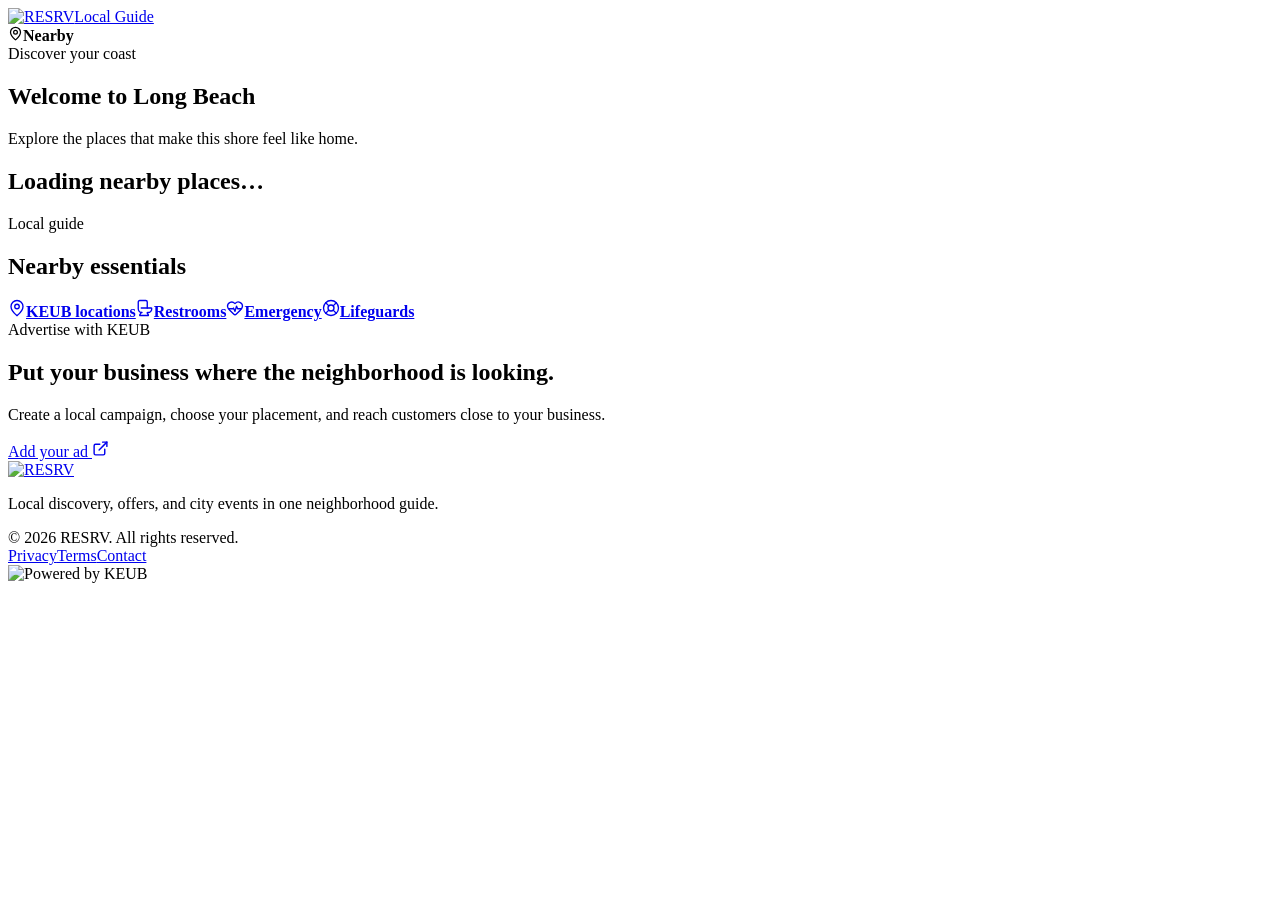
==== index.html @ be8ef3e0 "Deploy build from Keub_Advertising a32a62d" ====
<!DOCTYPE html><html lang="en"><head><meta charSet="utf-8"/><meta name="viewport" content="width=device-width, initial-scale=1"/><link rel="preload" as="image" href="/Keub_Advt/resrv-logo.png"/><link rel="preload" as="image" href="/Keub_Advt/powered-by-keub-logo.png"/><link rel="stylesheet" href="/Keub_Advt/_next/static/chunks/3hf0h4cpkjs7g.css" data-precedence="next"/><link rel="preload" as="script" fetchPriority="low" href="/Keub_Advt/_next/static/chunks/1inwntv0b4r-7.js"/><script src="/Keub_Advt/_next/static/chunks/2p2kcwg_pyqho.js" async=""></script><script src="/Keub_Advt/_next/static/chunks/1mh6a-0e61pyc.js" async=""></script><script src="/Keub_Advt/_next/static/chunks/turbopack-3v_g24spxbyqt.js" async=""></script><script src="/Keub_Advt/_next/static/chunks/3fntmmi971322.js" async=""></script><script src="/Keub_Advt/_next/static/chunks/0xbhxeksyiit9.js" async=""></script><title>KEUB Local Guide</title><meta name="description" content="Scan in and discover trusted local places to eat, shop, play, stay, and get things done."/><link rel="shortcut icon" href="/Keub_Advt/favicon.svg"/><link rel="icon" href="/Keub_Advt/favicon.svg"/><script src="/Keub_Advt/_next/static/chunks/0cz1d0mv5g_q7.js" noModule=""></script></head><body class="antialiased"><div hidden=""><!--$--><!--/$--></div><div id="top" class="site-shell"><header class="topbar"><div class="topbar-inner"><a href="#top" class="brand" aria-label="RESRV local guide home"><img src="/Keub_Advt/resrv-logo.png" alt="RESRV"/><span class="brand-divider" aria-hidden="true"></span><span class="brand-label">Local Guide</span></a><div class="scan-context" title="Nearby" aria-label="Current location: Nearby"><svg xmlns="http://www.w3.org/2000/svg" width="15" height="15" viewBox="0 0 24 24" fill="none" stroke="currentColor" stroke-width="2" stroke-linecap="round" stroke-linejoin="round" class="lucide lucide-map-pin" aria-hidden="true"><path d="M20 10c0 4.993-5.539 10.193-7.399 11.799a1 1 0 0 1-1.202 0C9.539 20.193 4 14.993 4 10a8 8 0 0 1 16 0"></path><circle cx="12" cy="10" r="3"></circle></svg><strong>Nearby</strong></div></div></header><main><section class="long-beach-hero" aria-labelledby="page-title"><div class="long-beach-hero-shade"></div><div class="long-beach-hero-copy"><span>Discover your coast</span><h1 id="page-title">Welcome to Long Beach</h1><p>Explore the places that make this shore feel like home.</p></div></section><nav class="category-nav landing-category-nav" aria-label="Browse advertising categories"></nav><section class="tier-section"><div class="empty-state"><h2>Loading nearby places…</h2></div></section><section class="essentials-section" aria-labelledby="essentials-title"><div class="essentials-heading"><span>Local guide</span><h2 id="essentials-title">Nearby essentials</h2></div><div class="essentials-grid"><a class="essentials-link keub-location-link" href="https://www.google.com/maps/search/?api=1&amp;query=KEUB+locations+near+Long+Beach%2C+New+York" target="_blank" rel="noopener noreferrer" aria-label="Show KEUB locations near Long Beach, New York on Google Maps"><svg xmlns="http://www.w3.org/2000/svg" width="18" height="18" viewBox="0 0 24 24" fill="none" stroke="currentColor" stroke-width="1.8" stroke-linecap="round" stroke-linejoin="round" class="lucide lucide-map-pin" aria-hidden="true"><path d="M20 10c0 4.993-5.539 10.193-7.399 11.799a1 1 0 0 1-1.202 0C9.539 20.193 4 14.993 4 10a8 8 0 0 1 16 0"></path><circle cx="12" cy="10" r="3"></circle></svg><strong>KEUB locations</strong></a><a class="essentials-link" href="https://www.google.com/maps/search/?api=1&amp;query=public+restrooms" target="_blank" rel="noopener noreferrer" aria-label="Find restrooms nearby on Google Maps"><svg xmlns="http://www.w3.org/2000/svg" width="18" height="18" viewBox="0 0 24 24" fill="none" stroke="currentColor" stroke-width="1.8" stroke-linecap="round" stroke-linejoin="round" class="lucide lucide-toilet" aria-hidden="true"><path d="M7 12h13a1 1 0 0 1 1 1 5 5 0 0 1-5 5h-.598a.5.5 0 0 0-.424.765l1.544 2.47a.5.5 0 0 1-.424.765H5.402a.5.5 0 0 1-.424-.765L7 18"></path><path d="M8 18a5 5 0 0 1-5-5V4a2 2 0 0 1 2-2h8a2 2 0 0 1 2 2v8"></path></svg><strong>Restrooms</strong></a><a class="essentials-link" href="https://www.google.com/maps/search/?api=1&amp;query=emergency+services" target="_blank" rel="noopener noreferrer" aria-label="Find emergency services nearby on Google Maps"><svg xmlns="http://www.w3.org/2000/svg" width="18" height="18" viewBox="0 0 24 24" fill="none" stroke="currentColor" stroke-width="1.8" stroke-linecap="round" stroke-linejoin="round" class="lucide lucide-heart-pulse" aria-hidden="true"><path d="M2 9.5a5.5 5.5 0 0 1 9.591-3.676.56.56 0 0 0 .818 0A5.49 5.49 0 0 1 22 9.5c0 2.29-1.5 4-3 5.5l-5.492 5.313a2 2 0 0 1-3 .019L5 15c-1.5-1.5-3-3.2-3-5.5"></path><path d="M3.22 13H9.5l.5-1 2 4.5 2-7 1.5 3.5h5.27"></path></svg><strong>Emergency</strong></a><a class="essentials-link" href="https://www.google.com/maps/search/?api=1&amp;query=lifeguard+stations" target="_blank" rel="noopener noreferrer" aria-label="Find lifeguard stations nearby on Google Maps"><svg xmlns="http://www.w3.org/2000/svg" width="18" height="18" viewBox="0 0 24 24" fill="none" stroke="currentColor" stroke-width="1.8" stroke-linecap="round" stroke-linejoin="round" class="lucide lucide-life-buoy" aria-hidden="true"><circle cx="12" cy="12" r="10"></circle><path d="m4.93 4.93 4.24 4.24"></path><path d="m14.83 9.17 4.24-4.24"></path><path d="m14.83 14.83 4.24 4.24"></path><path d="m9.17 14.83-4.24 4.24"></path><circle cx="12" cy="12" r="4"></circle></svg><strong>Lifeguards</strong></a></div></section></main><section class="advertiser-cta" aria-labelledby="advertiser-cta-title"><div class="advertiser-cta-inner"><div class="advertiser-cta-copy"><span>Advertise with KEUB</span><h2 id="advertiser-cta-title">Put your business where the neighborhood is looking.</h2><p>Create a local campaign, choose your placement, and reach customers close to your business.</p></div><a class="advertiser-cta-action" href="https://app.keubit.com/Keub_AdDash/auth/" target="_top" aria-label="Create your advertisement">Add your ad <svg xmlns="http://www.w3.org/2000/svg" width="17" height="17" viewBox="0 0 24 24" fill="none" stroke="currentColor" stroke-width="2" stroke-linecap="round" stroke-linejoin="round" class="lucide lucide-external-link" aria-hidden="true"><path d="M15 3h6v6"></path><path d="M10 14 21 3"></path><path d="M18 13v6a2 2 0 0 1-2 2H5a2 2 0 0 1-2-2V8a2 2 0 0 1 2-2h6"></path></svg></a></div></section><footer><div class="footer-inner"><div class="footer-grid"><div class="footer-brand"><a href="#top" class="brand" aria-label="RESRV local guide home"><img src="/Keub_Advt/resrv-logo.png" alt="RESRV"/></a><p>Local discovery, offers, and city events in one neighborhood guide.</p></div></div><div class="footer-bottom"><span>© <!-- -->2026<!-- --> RESRV. All rights reserved.</span><div><a href="https://keubit.com/privacy" target="_blank" rel="noreferrer">Privacy</a><a href="https://keubit.com/terms" target="_blank" rel="noreferrer">Terms</a><a href="https://keubit.com/contact" target="_blank" rel="noreferrer">Contact</a></div><img class="powered-by-keub" src="/Keub_Advt/powered-by-keub-logo.png" alt="Powered by KEUB"/></div></div></footer></div><!--$--><!--/$--><script src="/Keub_Advt/_next/static/chunks/1inwntv0b4r-7.js" id="_R_" async=""></script><script>(self.__next_f=self.__next_f||[]).push([0])</script><script>self.__next_f.push([1,"1:\"$Sreact.fragment\"\n2:I[39756,[\"/Keub_Advt/_next/static/chunks/3fntmmi971322.js\"],\"default\"]\n3:I[37457,[\"/Keub_Advt/_next/static/chunks/3fntmmi971322.js\"],\"default\"]\n4:I[47257,[\"/Keub_Advt/_next/static/chunks/3fntmmi971322.js\"],\"ClientPageRoot\"]\n5:I[31713,[\"/Keub_Advt/_next/static/chunks/3fntmmi971322.js\",\"/Keub_Advt/_next/static/chunks/0xbhxeksyiit9.js\"],\"default\"]\n8:I[97367,[\"/Keub_Advt/_next/static/chunks/3fntmmi971322.js\"],\"OutletBoundary\"]\n9:\"$Sreact.suspense\"\nb:I[97367,[\"/Keub_Advt/_next/static/chunks/3fntmmi971322.js\"],\"ViewportBoundary\"]\nd:I[97367,[\"/Keub_Advt/_next/static/chunks/3fntmmi971322.js\"],\"MetadataBoundary\"]\nf:I[68027,[\"/Keub_Advt/_next/static/chunks/3fntmmi971322.js\"],\"default\",1]\n:HL[\"/Keub_Advt/_next/static/chunks/3hf0h4cpkjs7g.css\",\"style\"]\n0:{\"P\":null,\"c\":[\"\",\"\"],\"q\":\"\",\"i\":false,\"f\":[[[\"\",{\"children\":[\"__PAGE__\",{},\"$undefined\",\"$undefined\",4608]},\"$undefined\",\"$undefined\",4624],[[\"$\",\"$1\",\"c\",{\"children\":[[[\"$\",\"link\",\"0\",{\"rel\":\"stylesheet\",\"href\":\"/Keub_Advt/_next/static/chunks/3hf0h4cpkjs7g.css\",\"precedence\":\"next\",\"crossOrigin\":\"$undefined\",\"nonce\":\"$undefined\"}],[\"$\",\"script\",\"script-0\",{\"src\":\"/Keub_Advt/_next/static/chunks/3fntmmi971322.js\",\"async\":true,\"nonce\":\"$undefined\"}]],[\"$\",\"html\",null,{\"lang\":\"en\",\"children\":[\"$\",\"body\",null,{\"className\":\"antialiased\",\"children\":[\"$\",\"$L2\",null,{\"parallelRouterKey\":\"children\",\"error\":\"$undefined\",\"errorStyles\":\"$undefined\",\"errorScripts\":\"$undefined\",\"template\":[\"$\",\"$L3\",null,{}],\"templateStyles\":\"$undefined\",\"templateScripts\":\"$undefined\",\"notFound\":[[[\"$\",\"title\",null,{\"children\":\"404: This page could not be found.\"}],[\"$\",\"div\",null,{\"style\":{\"fontFamily\":\"system-ui,\\\"Segoe UI\\\",Roboto,Helvetica,Arial,sans-serif,\\\"Apple Color Emoji\\\",\\\"Segoe UI Emoji\\\"\",\"height\":\"100vh\",\"textAlign\":\"center\",\"display\":\"flex\",\"flexDirection\":\"column\",\"alignItems\":\"center\",\"justifyContent\":\"center\"},\"children\":[\"$\",\"div\",null,{\"children\":[[\"$\",\"style\",null,{\"dangerouslySetInnerHTML\":{\"__html\":\"body{color:#000;background:#fff;margin:0}.next-error-h1{border-right:1px solid rgba(0,0,0,.3)}@media (prefers-color-scheme:dark){body{color:#fff;background:#000}.next-error-h1{border-right:1px solid rgba(255,255,255,.3)}}\"}}],[\"$\",\"h1\",null,{\"className\":\"next-error-h1\",\"style\":{\"display\":\"inline-block\",\"margin\":\"0 20px 0 0\",\"padding\":\"0 23px 0 0\",\"fontSize\":24,\"fontWeight\":500,\"verticalAlign\":\"top\",\"lineHeight\":\"49px\"},\"children\":404}],[\"$\",\"div\",null,{\"style\":{\"display\":\"inline-block\"},\"children\":[\"$\",\"h2\",null,{\"style\":{\"fontSize\":14,\"fontWeight\":400,\"lineHeight\":\"49px\",\"margin\":0},\"children\":\"This page could not be found.\"}]}]]}]}]],[]],\"forbidden\":\"$undefined\",\"unauthorized\":\"$undefined\"}]}]}]]}],{\"children\":[[\"$\",\"$1\",\"c\",{\"children\":[[\"$\",\"$L4\",null,{\"Component\":\"$5\",\"serverProvidedParams\":{\"searchParams\":{},\"params\":{},\"promises\":[\"$@6\",\"$@7\"]}}],[[\"$\",\"script\",\"script-0\",{\"src\":\"/Keub_Advt/_next/static/chunks/0xbhxeksyiit9.js\",\"async\":true,\"nonce\":\"$undefined\"}]],[\"$\",\"$L8\",null,{\"children\":[\"$\",\"$9\",null,{\"name\":\"Next.MetadataOutlet\",\"children\":\"$@a\"}]}]]}],{},null,false,null]},null,false,null],[\"$\",\"$1\",\"h\",{\"children\":[null,[\"$\",\"$Lb\",null,{\"children\":\"$Lc\"}],[\"$\",\"div\",null,{\"hidden\":true,\"children\":[\"$\",\"$Ld\",null,{\"children\":[\"$\",\"$9\",null,{\"name\":\"Next.Metadata\",\"children\":\"$Le\"}]}]}],null]}],false]],\"m\":\"$undefined\",\"G\":[\"$f\",[[\"$\",\"link\",\"0\",{\"rel\":\"stylesheet\",\"href\":\"/Keub_Advt/_next/static/chunks/3hf0h4cpkjs7g.css\",\"precedence\":\"next\",\"crossOrigin\":\"$undefined\",\"nonce\":\"$undefined\"}]]],\"S\":true,\"h\":null,\"r\":\"$undefined\",\"s\":\"$undefined\",\"a\":\"$undefined\",\"l\":\"$undefined\",\"p\":\"$undefined\",\"d\":\"$undefined\",\"b\":\"s8akS0rdKLFIEAh04ev7I\"}\n6:{}\n7:\"$0:f:0:1:1:children:0:props:children:0:props:serverProvidedParams:params\"\nc:[[\"$\",\"meta\",\"0\",{\"charSet\":\"utf-8\"}],[\"$\",\"meta\",\"1\",{\"name\":\"viewport\",\"content\":\"width=device-width, initial-scale=1\"}]]\n10:I[27201,[\"/Keub_Advt/_next/static/chunks/3fntmmi971322.js\"],\"IconMark\"]\na:null\ne:[[\"$\",\"title\",\"0\",{\"children\":\"KEUB Local Guide\"}],[\"$\",\"meta\",\"1\",{\"name\":\"description\",\"content\":\"Scan in and discover trusted local places to eat, shop, play, stay, and get things done.\"}],[\"$\",\"link\",\"2\",{\"rel\":\"shortcut icon\",\"href\":\"/Keub_Advt/favicon.svg\"}],[\"$\",\"link\",\"3\",{\"rel\":\"icon\",\"href\":\"/Keub_Advt/favicon.svg\"}],[\"$\",\"$L10\",\"4\",{}]]\n"])</script></body></html>
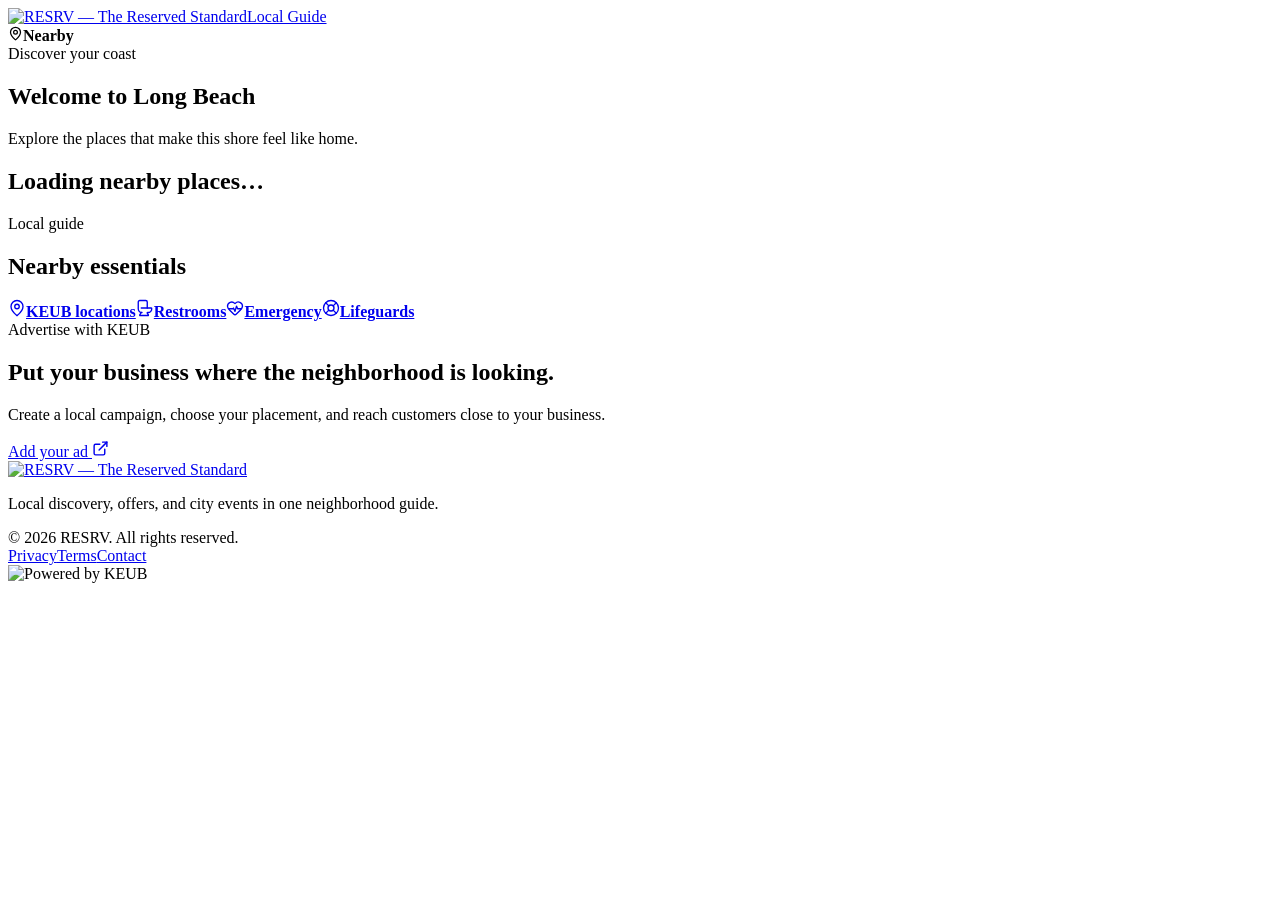
==== commit 0ef15d13: "Deploy build from Keub_Advertising fe4a189" ====
--- a/index.html
+++ b/index.html
@@ -1 +1 @@
-<!DOCTYPE html><html lang="en"><head><meta charSet="utf-8"/><meta name="viewport" content="width=device-width, initial-scale=1"/><link rel="preload" as="image" href="/Keub_Advt/resrv-logo.png"/><link rel="preload" as="image" href="/Keub_Advt/powered-by-keub-logo.png"/><link rel="stylesheet" href="/Keub_Advt/_next/static/chunks/3hf0h4cpkjs7g.css" data-precedence="next"/><link rel="preload" as="script" fetchPriority="low" href="/Keub_Advt/_next/static/chunks/1inwntv0b4r-7.js"/><script src="/Keub_Advt/_next/static/chunks/2p2kcwg_pyqho.js" async=""></script><script src="/Keub_Advt/_next/static/chunks/1mh6a-0e61pyc.js" async=""></script><script src="/Keub_Advt/_next/static/chunks/turbopack-3v_g24spxbyqt.js" async=""></script><script src="/Keub_Advt/_next/static/chunks/3fntmmi971322.js" async=""></script><script src="/Keub_Advt/_next/static/chunks/0xbhxeksyiit9.js" async=""></script><title>KEUB Local Guide</title><meta name="description" content="Scan in and discover trusted local places to eat, shop, play, stay, and get things done."/><link rel="shortcut icon" href="/Keub_Advt/favicon.svg"/><link rel="icon" href="/Keub_Advt/favicon.svg"/><script src="/Keub_Advt/_next/static/chunks/0cz1d0mv5g_q7.js" noModule=""></script></head><body class="antialiased"><div hidden=""><!--$--><!--/$--></div><div id="top" class="site-shell"><header class="topbar"><div class="topbar-inner"><a href="#top" class="brand" aria-label="RESRV local guide home"><img src="/Keub_Advt/resrv-logo.png" alt="RESRV"/><span class="brand-divider" aria-hidden="true"></span><span class="brand-label">Local Guide</span></a><div class="scan-context" title="Nearby" aria-label="Current location: Nearby"><svg xmlns="http://www.w3.org/2000/svg" width="15" height="15" viewBox="0 0 24 24" fill="none" stroke="currentColor" stroke-width="2" stroke-linecap="round" stroke-linejoin="round" class="lucide lucide-map-pin" aria-hidden="true"><path d="M20 10c0 4.993-5.539 10.193-7.399 11.799a1 1 0 0 1-1.202 0C9.539 20.193 4 14.993 4 10a8 8 0 0 1 16 0"></path><circle cx="12" cy="10" r="3"></circle></svg><strong>Nearby</strong></div></div></header><main><section class="long-beach-hero" aria-labelledby="page-title"><div class="long-beach-hero-shade"></div><div class="long-beach-hero-copy"><span>Discover your coast</span><h1 id="page-title">Welcome to Long Beach</h1><p>Explore the places that make this shore feel like home.</p></div></section><nav class="category-nav landing-category-nav" aria-label="Browse advertising categories"></nav><section class="tier-section"><div class="empty-state"><h2>Loading nearby places…</h2></div></section><section class="essentials-section" aria-labelledby="essentials-title"><div class="essentials-heading"><span>Local guide</span><h2 id="essentials-title">Nearby essentials</h2></div><div class="essentials-grid"><a class="essentials-link keub-location-link" href="https://www.google.com/maps/search/?api=1&amp;query=KEUB+locations+near+Long+Beach%2C+New+York" target="_blank" rel="noopener noreferrer" aria-label="Show KEUB locations near Long Beach, New York on Google Maps"><svg xmlns="http://www.w3.org/2000/svg" width="18" height="18" viewBox="0 0 24 24" fill="none" stroke="currentColor" stroke-width="1.8" stroke-linecap="round" stroke-linejoin="round" class="lucide lucide-map-pin" aria-hidden="true"><path d="M20 10c0 4.993-5.539 10.193-7.399 11.799a1 1 0 0 1-1.202 0C9.539 20.193 4 14.993 4 10a8 8 0 0 1 16 0"></path><circle cx="12" cy="10" r="3"></circle></svg><strong>KEUB locations</strong></a><a class="essentials-link" href="https://www.google.com/maps/search/?api=1&amp;query=public+restrooms" target="_blank" rel="noopener noreferrer" aria-label="Find restrooms nearby on Google Maps"><svg xmlns="http://www.w3.org/2000/svg" width="18" height="18" viewBox="0 0 24 24" fill="none" stroke="currentColor" stroke-width="1.8" stroke-linecap="round" stroke-linejoin="round" class="lucide lucide-toilet" aria-hidden="true"><path d="M7 12h13a1 1 0 0 1 1 1 5 5 0 0 1-5 5h-.598a.5.5 0 0 0-.424.765l1.544 2.47a.5.5 0 0 1-.424.765H5.402a.5.5 0 0 1-.424-.765L7 18"></path><path d="M8 18a5 5 0 0 1-5-5V4a2 2 0 0 1 2-2h8a2 2 0 0 1 2 2v8"></path></svg><strong>Restrooms</strong></a><a class="essentials-link" href="https://www.google.com/maps/search/?api=1&amp;query=emergency+services" target="_blank" rel="noopener noreferrer" aria-label="Find emergency services nearby on Google Maps"><svg xmlns="http://www.w3.org/2000/svg" width="18" height="18" viewBox="0 0 24 24" fill="none" stroke="currentColor" stroke-width="1.8" stroke-linecap="round" stroke-linejoin="round" class="lucide lucide-heart-pulse" aria-hidden="true"><path d="M2 9.5a5.5 5.5 0 0 1 9.591-3.676.56.56 0 0 0 .818 0A5.49 5.49 0 0 1 22 9.5c0 2.29-1.5 4-3 5.5l-5.492 5.313a2 2 0 0 1-3 .019L5 15c-1.5-1.5-3-3.2-3-5.5"></path><path d="M3.22 13H9.5l.5-1 2 4.5 2-7 1.5 3.5h5.27"></path></svg><strong>Emergency</strong></a><a class="essentials-link" href="https://www.google.com/maps/search/?api=1&amp;query=lifeguard+stations" target="_blank" rel="noopener noreferrer" aria-label="Find lifeguard stations nearby on Google Maps"><svg xmlns="http://www.w3.org/2000/svg" width="18" height="18" viewBox="0 0 24 24" fill="none" stroke="currentColor" stroke-width="1.8" stroke-linecap="round" stroke-linejoin="round" class="lucide lucide-life-buoy" aria-hidden="true"><circle cx="12" cy="12" r="10"></circle><path d="m4.93 4.93 4.24 4.24"></path><path d="m14.83 9.17 4.24-4.24"></path><path d="m14.83 14.83 4.24 4.24"></path><path d="m9.17 14.83-4.24 4.24"></path><circle cx="12" cy="12" r="4"></circle></svg><strong>Lifeguards</strong></a></div></section></main><section class="advertiser-cta" aria-labelledby="advertiser-cta-title"><div class="advertiser-cta-inner"><div class="advertiser-cta-copy"><span>Advertise with KEUB</span><h2 id="advertiser-cta-title">Put your business where the neighborhood is looking.</h2><p>Create a local campaign, choose your placement, and reach customers close to your business.</p></div><a class="advertiser-cta-action" href="https://app.keubit.com/Keub_AdDash/auth/" target="_top" aria-label="Create your advertisement">Add your ad <svg xmlns="http://www.w3.org/2000/svg" width="17" height="17" viewBox="0 0 24 24" fill="none" stroke="currentColor" stroke-width="2" stroke-linecap="round" stroke-linejoin="round" class="lucide lucide-external-link" aria-hidden="true"><path d="M15 3h6v6"></path><path d="M10 14 21 3"></path><path d="M18 13v6a2 2 0 0 1-2 2H5a2 2 0 0 1-2-2V8a2 2 0 0 1 2-2h6"></path></svg></a></div></section><footer><div class="footer-inner"><div class="footer-grid"><div class="footer-brand"><a href="#top" class="brand" aria-label="RESRV local guide home"><img src="/Keub_Advt/resrv-logo.png" alt="RESRV"/></a><p>Local discovery, offers, and city events in one neighborhood guide.</p></div></div><div class="footer-bottom"><span>© <!-- -->2026<!-- --> RESRV. All rights reserved.</span><div><a href="https://keubit.com/privacy" target="_blank" rel="noreferrer">Privacy</a><a href="https://keubit.com/terms" target="_blank" rel="noreferrer">Terms</a><a href="https://keubit.com/contact" target="_blank" rel="noreferrer">Contact</a></div><img class="powered-by-keub" src="/Keub_Advt/powered-by-keub-logo.png" alt="Powered by KEUB"/></div></div></footer></div><!--$--><!--/$--><script src="/Keub_Advt/_next/static/chunks/1inwntv0b4r-7.js" id="_R_" async=""></script><script>(self.__next_f=self.__next_f||[]).push([0])</script><script>self.__next_f.push([1,"1:\"$Sreact.fragment\"\n2:I[39756,[\"/Keub_Advt/_next/static/chunks/3fntmmi971322.js\"],\"default\"]\n3:I[37457,[\"/Keub_Advt/_next/static/chunks/3fntmmi971322.js\"],\"default\"]\n4:I[47257,[\"/Keub_Advt/_next/static/chunks/3fntmmi971322.js\"],\"ClientPageRoot\"]\n5:I[31713,[\"/Keub_Advt/_next/static/chunks/3fntmmi971322.js\",\"/Keub_Advt/_next/static/chunks/0xbhxeksyiit9.js\"],\"default\"]\n8:I[97367,[\"/Keub_Advt/_next/static/chunks/3fntmmi971322.js\"],\"OutletBoundary\"]\n9:\"$Sreact.suspense\"\nb:I[97367,[\"/Keub_Advt/_next/static/chunks/3fntmmi971322.js\"],\"ViewportBoundary\"]\nd:I[97367,[\"/Keub_Advt/_next/static/chunks/3fntmmi971322.js\"],\"MetadataBoundary\"]\nf:I[68027,[\"/Keub_Advt/_next/static/chunks/3fntmmi971322.js\"],\"default\",1]\n:HL[\"/Keub_Advt/_next/static/chunks/3hf0h4cpkjs7g.css\",\"style\"]\n0:{\"P\":null,\"c\":[\"\",\"\"],\"q\":\"\",\"i\":false,\"f\":[[[\"\",{\"children\":[\"__PAGE__\",{},\"$undefined\",\"$undefined\",4608]},\"$undefined\",\"$undefined\",4624],[[\"$\",\"$1\",\"c\",{\"children\":[[[\"$\",\"link\",\"0\",{\"rel\":\"stylesheet\",\"href\":\"/Keub_Advt/_next/static/chunks/3hf0h4cpkjs7g.css\",\"precedence\":\"next\",\"crossOrigin\":\"$undefined\",\"nonce\":\"$undefined\"}],[\"$\",\"script\",\"script-0\",{\"src\":\"/Keub_Advt/_next/static/chunks/3fntmmi971322.js\",\"async\":true,\"nonce\":\"$undefined\"}]],[\"$\",\"html\",null,{\"lang\":\"en\",\"children\":[\"$\",\"body\",null,{\"className\":\"antialiased\",\"children\":[\"$\",\"$L2\",null,{\"parallelRouterKey\":\"children\",\"error\":\"$undefined\",\"errorStyles\":\"$undefined\",\"errorScripts\":\"$undefined\",\"template\":[\"$\",\"$L3\",null,{}],\"templateStyles\":\"$undefined\",\"templateScripts\":\"$undefined\",\"notFound\":[[[\"$\",\"title\",null,{\"children\":\"404: This page could not be found.\"}],[\"$\",\"div\",null,{\"style\":{\"fontFamily\":\"system-ui,\\\"Segoe UI\\\",Roboto,Helvetica,Arial,sans-serif,\\\"Apple Color Emoji\\\",\\\"Segoe UI Emoji\\\"\",\"height\":\"100vh\",\"textAlign\":\"center\",\"display\":\"flex\",\"flexDirection\":\"column\",\"alignItems\":\"center\",\"justifyContent\":\"center\"},\"children\":[\"$\",\"div\",null,{\"children\":[[\"$\",\"style\",null,{\"dangerouslySetInnerHTML\":{\"__html\":\"body{color:#000;background:#fff;margin:0}.next-error-h1{border-right:1px solid rgba(0,0,0,.3)}@media (prefers-color-scheme:dark){body{color:#fff;background:#000}.next-error-h1{border-right:1px solid rgba(255,255,255,.3)}}\"}}],[\"$\",\"h1\",null,{\"className\":\"next-error-h1\",\"style\":{\"display\":\"inline-block\",\"margin\":\"0 20px 0 0\",\"padding\":\"0 23px 0 0\",\"fontSize\":24,\"fontWeight\":500,\"verticalAlign\":\"top\",\"lineHeight\":\"49px\"},\"children\":404}],[\"$\",\"div\",null,{\"style\":{\"display\":\"inline-block\"},\"children\":[\"$\",\"h2\",null,{\"style\":{\"fontSize\":14,\"fontWeight\":400,\"lineHeight\":\"49px\",\"margin\":0},\"children\":\"This page could not be found.\"}]}]]}]}]],[]],\"forbidden\":\"$undefined\",\"unauthorized\":\"$undefined\"}]}]}]]}],{\"children\":[[\"$\",\"$1\",\"c\",{\"children\":[[\"$\",\"$L4\",null,{\"Component\":\"$5\",\"serverProvidedParams\":{\"searchParams\":{},\"params\":{},\"promises\":[\"$@6\",\"$@7\"]}}],[[\"$\",\"script\",\"script-0\",{\"src\":\"/Keub_Advt/_next/static/chunks/0xbhxeksyiit9.js\",\"async\":true,\"nonce\":\"$undefined\"}]],[\"$\",\"$L8\",null,{\"children\":[\"$\",\"$9\",null,{\"name\":\"Next.MetadataOutlet\",\"children\":\"$@a\"}]}]]}],{},null,false,null]},null,false,null],[\"$\",\"$1\",\"h\",{\"children\":[null,[\"$\",\"$Lb\",null,{\"children\":\"$Lc\"}],[\"$\",\"div\",null,{\"hidden\":true,\"children\":[\"$\",\"$Ld\",null,{\"children\":[\"$\",\"$9\",null,{\"name\":\"Next.Metadata\",\"children\":\"$Le\"}]}]}],null]}],false]],\"m\":\"$undefined\",\"G\":[\"$f\",[[\"$\",\"link\",\"0\",{\"rel\":\"stylesheet\",\"href\":\"/Keub_Advt/_next/static/chunks/3hf0h4cpkjs7g.css\",\"precedence\":\"next\",\"crossOrigin\":\"$undefined\",\"nonce\":\"$undefined\"}]]],\"S\":true,\"h\":null,\"r\":\"$undefined\",\"s\":\"$undefined\",\"a\":\"$undefined\",\"l\":\"$undefined\",\"p\":\"$undefined\",\"d\":\"$undefined\",\"b\":\"s8akS0rdKLFIEAh04ev7I\"}\n6:{}\n7:\"$0:f:0:1:1:children:0:props:children:0:props:serverProvidedParams:params\"\nc:[[\"$\",\"meta\",\"0\",{\"charSet\":\"utf-8\"}],[\"$\",\"meta\",\"1\",{\"name\":\"viewport\",\"content\":\"width=device-width, initial-scale=1\"}]]\n10:I[27201,[\"/Keub_Advt/_next/static/chunks/3fntmmi971322.js\"],\"IconMark\"]\na:null\ne:[[\"$\",\"title\",\"0\",{\"children\":\"KEUB Local Guide\"}],[\"$\",\"meta\",\"1\",{\"name\":\"description\",\"content\":\"Scan in and discover trusted local places to eat, shop, play, stay, and get things done.\"}],[\"$\",\"link\",\"2\",{\"rel\":\"shortcut icon\",\"href\":\"/Keub_Advt/favicon.svg\"}],[\"$\",\"link\",\"3\",{\"rel\":\"icon\",\"href\":\"/Keub_Advt/favicon.svg\"}],[\"$\",\"$L10\",\"4\",{}]]\n"])</script></body></html>+<!DOCTYPE html><html lang="en"><head><meta charSet="utf-8"/><meta name="viewport" content="width=device-width, initial-scale=1"/><link rel="preload" as="image" href="/Keub_Advt/resrv-standards-logo.svg?v=4"/><link rel="preload" as="image" href="/Keub_Advt/powered-by-keub-logo.png"/><link rel="stylesheet" href="/Keub_Advt/_next/static/chunks/1bc1h5mm6ya3l.css" data-precedence="next"/><link rel="preload" as="script" fetchPriority="low" href="/Keub_Advt/_next/static/chunks/1inwntv0b4r-7.js"/><script src="/Keub_Advt/_next/static/chunks/2p2kcwg_pyqho.js" async=""></script><script src="/Keub_Advt/_next/static/chunks/1mh6a-0e61pyc.js" async=""></script><script src="/Keub_Advt/_next/static/chunks/turbopack-3v_g24spxbyqt.js" async=""></script><script src="/Keub_Advt/_next/static/chunks/3fntmmi971322.js" async=""></script><script src="/Keub_Advt/_next/static/chunks/2q2q43lyth4i1.js" async=""></script><title>KEUB Local Guide</title><meta name="description" content="Scan in and discover trusted local places to eat, shop, play, stay, and get things done."/><link rel="shortcut icon" href="/Keub_Advt/favicon.svg"/><link rel="icon" href="/Keub_Advt/favicon.svg"/><script src="/Keub_Advt/_next/static/chunks/0cz1d0mv5g_q7.js" noModule=""></script></head><body class="antialiased"><div hidden=""><!--$--><!--/$--></div><div id="top" class="site-shell"><header class="topbar"><div class="topbar-inner"><a href="#top" class="brand" aria-label="RESRV local guide home"><img src="/Keub_Advt/resrv-standards-logo.svg?v=4" alt="RESRV — The Reserved Standard"/><span class="brand-divider" aria-hidden="true"></span><span class="brand-label">Local Guide</span></a><div class="scan-context" title="Nearby" aria-label="Current location: Nearby"><svg xmlns="http://www.w3.org/2000/svg" width="15" height="15" viewBox="0 0 24 24" fill="none" stroke="currentColor" stroke-width="2" stroke-linecap="round" stroke-linejoin="round" class="lucide lucide-map-pin" aria-hidden="true"><path d="M20 10c0 4.993-5.539 10.193-7.399 11.799a1 1 0 0 1-1.202 0C9.539 20.193 4 14.993 4 10a8 8 0 0 1 16 0"></path><circle cx="12" cy="10" r="3"></circle></svg><strong>Nearby</strong></div></div></header><main><section class="long-beach-hero" aria-labelledby="page-title"><div class="long-beach-hero-shade"></div><div class="long-beach-hero-copy"><span>Discover your coast</span><h1 id="page-title">Welcome to Long Beach</h1><p>Explore the places that make this shore feel like home.</p></div></section><nav class="category-nav landing-category-nav" aria-label="Browse advertising categories"></nav><section class="tier-section"><div class="empty-state"><h2>Loading nearby places…</h2></div></section><section class="essentials-section" aria-labelledby="essentials-title"><div class="essentials-heading"><span>Local guide</span><h2 id="essentials-title">Nearby essentials</h2></div><div class="essentials-grid"><a class="essentials-link keub-location-link" href="https://www.google.com/maps/search/?api=1&amp;query=KEUB+locations+near+Long+Beach%2C+New+York" target="_blank" rel="noopener noreferrer" aria-label="Show KEUB locations near Long Beach, New York on Google Maps"><svg xmlns="http://www.w3.org/2000/svg" width="18" height="18" viewBox="0 0 24 24" fill="none" stroke="currentColor" stroke-width="1.8" stroke-linecap="round" stroke-linejoin="round" class="lucide lucide-map-pin" aria-hidden="true"><path d="M20 10c0 4.993-5.539 10.193-7.399 11.799a1 1 0 0 1-1.202 0C9.539 20.193 4 14.993 4 10a8 8 0 0 1 16 0"></path><circle cx="12" cy="10" r="3"></circle></svg><strong>KEUB locations</strong></a><a class="essentials-link" href="https://www.google.com/maps/search/?api=1&amp;query=public+restrooms" target="_blank" rel="noopener noreferrer" aria-label="Find restrooms nearby on Google Maps"><svg xmlns="http://www.w3.org/2000/svg" width="18" height="18" viewBox="0 0 24 24" fill="none" stroke="currentColor" stroke-width="1.8" stroke-linecap="round" stroke-linejoin="round" class="lucide lucide-toilet" aria-hidden="true"><path d="M7 12h13a1 1 0 0 1 1 1 5 5 0 0 1-5 5h-.598a.5.5 0 0 0-.424.765l1.544 2.47a.5.5 0 0 1-.424.765H5.402a.5.5 0 0 1-.424-.765L7 18"></path><path d="M8 18a5 5 0 0 1-5-5V4a2 2 0 0 1 2-2h8a2 2 0 0 1 2 2v8"></path></svg><strong>Restrooms</strong></a><a class="essentials-link" href="https://www.google.com/maps/search/?api=1&amp;query=emergency+services" target="_blank" rel="noopener noreferrer" aria-label="Find emergency services nearby on Google Maps"><svg xmlns="http://www.w3.org/2000/svg" width="18" height="18" viewBox="0 0 24 24" fill="none" stroke="currentColor" stroke-width="1.8" stroke-linecap="round" stroke-linejoin="round" class="lucide lucide-heart-pulse" aria-hidden="true"><path d="M2 9.5a5.5 5.5 0 0 1 9.591-3.676.56.56 0 0 0 .818 0A5.49 5.49 0 0 1 22 9.5c0 2.29-1.5 4-3 5.5l-5.492 5.313a2 2 0 0 1-3 .019L5 15c-1.5-1.5-3-3.2-3-5.5"></path><path d="M3.22 13H9.5l.5-1 2 4.5 2-7 1.5 3.5h5.27"></path></svg><strong>Emergency</strong></a><a class="essentials-link" href="https://www.google.com/maps/search/?api=1&amp;query=lifeguard+stations" target="_blank" rel="noopener noreferrer" aria-label="Find lifeguard stations nearby on Google Maps"><svg xmlns="http://www.w3.org/2000/svg" width="18" height="18" viewBox="0 0 24 24" fill="none" stroke="currentColor" stroke-width="1.8" stroke-linecap="round" stroke-linejoin="round" class="lucide lucide-life-buoy" aria-hidden="true"><circle cx="12" cy="12" r="10"></circle><path d="m4.93 4.93 4.24 4.24"></path><path d="m14.83 9.17 4.24-4.24"></path><path d="m14.83 14.83 4.24 4.24"></path><path d="m9.17 14.83-4.24 4.24"></path><circle cx="12" cy="12" r="4"></circle></svg><strong>Lifeguards</strong></a></div></section></main><section class="advertiser-cta" aria-labelledby="advertiser-cta-title"><div class="advertiser-cta-inner"><div class="advertiser-cta-copy"><span>Advertise with KEUB</span><h2 id="advertiser-cta-title">Put your business where the neighborhood is looking.</h2><p>Create a local campaign, choose your placement, and reach customers close to your business.</p></div><a class="advertiser-cta-action" href="https://app.keubit.com/Keub_AdDash/auth/" target="_top" aria-label="Create your advertisement">Add your ad <svg xmlns="http://www.w3.org/2000/svg" width="17" height="17" viewBox="0 0 24 24" fill="none" stroke="currentColor" stroke-width="2" stroke-linecap="round" stroke-linejoin="round" class="lucide lucide-external-link" aria-hidden="true"><path d="M15 3h6v6"></path><path d="M10 14 21 3"></path><path d="M18 13v6a2 2 0 0 1-2 2H5a2 2 0 0 1-2-2V8a2 2 0 0 1 2-2h6"></path></svg></a></div></section><footer><div class="footer-inner"><div class="footer-grid"><div class="footer-brand"><a href="#top" class="brand" aria-label="RESRV local guide home"><img src="/Keub_Advt/resrv-standards-logo.svg?v=4" alt="RESRV — The Reserved Standard"/></a><p>Local discovery, offers, and city events in one neighborhood guide.</p></div></div><div class="footer-bottom"><span>© <!-- -->2026<!-- --> RESRV. All rights reserved.</span><div><a href="https://keubit.com/privacy" target="_blank" rel="noreferrer">Privacy</a><a href="https://keubit.com/terms" target="_blank" rel="noreferrer">Terms</a><a href="https://keubit.com/contact" target="_blank" rel="noreferrer">Contact</a></div><img class="powered-by-keub" src="/Keub_Advt/powered-by-keub-logo.png" alt="Powered by KEUB"/></div></div></footer></div><!--$--><!--/$--><script src="/Keub_Advt/_next/static/chunks/1inwntv0b4r-7.js" id="_R_" async=""></script><script>(self.__next_f=self.__next_f||[]).push([0])</script><script>self.__next_f.push([1,"1:\"$Sreact.fragment\"\n2:I[39756,[\"/Keub_Advt/_next/static/chunks/3fntmmi971322.js\"],\"default\"]\n3:I[37457,[\"/Keub_Advt/_next/static/chunks/3fntmmi971322.js\"],\"default\"]\n4:I[47257,[\"/Keub_Advt/_next/static/chunks/3fntmmi971322.js\"],\"ClientPageRoot\"]\n5:I[31713,[\"/Keub_Advt/_next/static/chunks/3fntmmi971322.js\",\"/Keub_Advt/_next/static/chunks/2q2q43lyth4i1.js\"],\"default\"]\n8:I[97367,[\"/Keub_Advt/_next/static/chunks/3fntmmi971322.js\"],\"OutletBoundary\"]\n9:\"$Sreact.suspense\"\nb:I[97367,[\"/Keub_Advt/_next/static/chunks/3fntmmi971322.js\"],\"ViewportBoundary\"]\nd:I[97367,[\"/Keub_Advt/_next/static/chunks/3fntmmi971322.js\"],\"MetadataBoundary\"]\nf:I[68027,[\"/Keub_Advt/_next/static/chunks/3fntmmi971322.js\"],\"default\",1]\n:HL[\"/Keub_Advt/_next/static/chunks/1bc1h5mm6ya3l.css\",\"style\"]\n0:{\"P\":null,\"c\":[\"\",\"\"],\"q\":\"\",\"i\":false,\"f\":[[[\"\",{\"children\":[\"__PAGE__\",{},\"$undefined\",\"$undefined\",4608]},\"$undefined\",\"$undefined\",4624],[[\"$\",\"$1\",\"c\",{\"children\":[[[\"$\",\"link\",\"0\",{\"rel\":\"stylesheet\",\"href\":\"/Keub_Advt/_next/static/chunks/1bc1h5mm6ya3l.css\",\"precedence\":\"next\",\"crossOrigin\":\"$undefined\",\"nonce\":\"$undefined\"}],[\"$\",\"script\",\"script-0\",{\"src\":\"/Keub_Advt/_next/static/chunks/3fntmmi971322.js\",\"async\":true,\"nonce\":\"$undefined\"}]],[\"$\",\"html\",null,{\"lang\":\"en\",\"children\":[\"$\",\"body\",null,{\"className\":\"antialiased\",\"children\":[\"$\",\"$L2\",null,{\"parallelRouterKey\":\"children\",\"error\":\"$undefined\",\"errorStyles\":\"$undefined\",\"errorScripts\":\"$undefined\",\"template\":[\"$\",\"$L3\",null,{}],\"templateStyles\":\"$undefined\",\"templateScripts\":\"$undefined\",\"notFound\":[[[\"$\",\"title\",null,{\"children\":\"404: This page could not be found.\"}],[\"$\",\"div\",null,{\"style\":{\"fontFamily\":\"system-ui,\\\"Segoe UI\\\",Roboto,Helvetica,Arial,sans-serif,\\\"Apple Color Emoji\\\",\\\"Segoe UI Emoji\\\"\",\"height\":\"100vh\",\"textAlign\":\"center\",\"display\":\"flex\",\"flexDirection\":\"column\",\"alignItems\":\"center\",\"justifyContent\":\"center\"},\"children\":[\"$\",\"div\",null,{\"children\":[[\"$\",\"style\",null,{\"dangerouslySetInnerHTML\":{\"__html\":\"body{color:#000;background:#fff;margin:0}.next-error-h1{border-right:1px solid rgba(0,0,0,.3)}@media (prefers-color-scheme:dark){body{color:#fff;background:#000}.next-error-h1{border-right:1px solid rgba(255,255,255,.3)}}\"}}],[\"$\",\"h1\",null,{\"className\":\"next-error-h1\",\"style\":{\"display\":\"inline-block\",\"margin\":\"0 20px 0 0\",\"padding\":\"0 23px 0 0\",\"fontSize\":24,\"fontWeight\":500,\"verticalAlign\":\"top\",\"lineHeight\":\"49px\"},\"children\":404}],[\"$\",\"div\",null,{\"style\":{\"display\":\"inline-block\"},\"children\":[\"$\",\"h2\",null,{\"style\":{\"fontSize\":14,\"fontWeight\":400,\"lineHeight\":\"49px\",\"margin\":0},\"children\":\"This page could not be found.\"}]}]]}]}]],[]],\"forbidden\":\"$undefined\",\"unauthorized\":\"$undefined\"}]}]}]]}],{\"children\":[[\"$\",\"$1\",\"c\",{\"children\":[[\"$\",\"$L4\",null,{\"Component\":\"$5\",\"serverProvidedParams\":{\"searchParams\":{},\"params\":{},\"promises\":[\"$@6\",\"$@7\"]}}],[[\"$\",\"script\",\"script-0\",{\"src\":\"/Keub_Advt/_next/static/chunks/2q2q43lyth4i1.js\",\"async\":true,\"nonce\":\"$undefined\"}]],[\"$\",\"$L8\",null,{\"children\":[\"$\",\"$9\",null,{\"name\":\"Next.MetadataOutlet\",\"children\":\"$@a\"}]}]]}],{},null,false,null]},null,false,null],[\"$\",\"$1\",\"h\",{\"children\":[null,[\"$\",\"$Lb\",null,{\"children\":\"$Lc\"}],[\"$\",\"div\",null,{\"hidden\":true,\"children\":[\"$\",\"$Ld\",null,{\"children\":[\"$\",\"$9\",null,{\"name\":\"Next.Metadata\",\"children\":\"$Le\"}]}]}],null]}],false]],\"m\":\"$undefined\",\"G\":[\"$f\",[[\"$\",\"link\",\"0\",{\"rel\":\"stylesheet\",\"href\":\"/Keub_Advt/_next/static/chunks/1bc1h5mm6ya3l.css\",\"precedence\":\"next\",\"crossOrigin\":\"$undefined\",\"nonce\":\"$undefined\"}]]],\"S\":true,\"h\":null,\"r\":\"$undefined\",\"s\":\"$undefined\",\"a\":\"$undefined\",\"l\":\"$undefined\",\"p\":\"$undefined\",\"d\":\"$undefined\",\"b\":\"xxsFh-HT-n7YHsdQJJxrY\"}\n6:{}\n7:\"$0:f:0:1:1:children:0:props:children:0:props:serverProvidedParams:params\"\nc:[[\"$\",\"meta\",\"0\",{\"charSet\":\"utf-8\"}],[\"$\",\"meta\",\"1\",{\"name\":\"viewport\",\"content\":\"width=device-width, initial-scale=1\"}]]\n10:I[27201,[\"/Keub_Advt/_next/static/chunks/3fntmmi971322.js\"],\"IconMark\"]\na:null\ne:[[\"$\",\"title\",\"0\",{\"children\":\"KEUB Local Guide\"}],[\"$\",\"meta\",\"1\",{\"name\":\"description\",\"content\":\"Scan in and discover trusted local places to eat, shop, play, stay, and get things done.\"}],[\"$\",\"link\",\"2\",{\"rel\":\"shortcut icon\",\"href\":\"/Keub_Advt/favicon.svg\"}],[\"$\",\"link\",\"3\",{\"rel\":\"icon\",\"href\":\"/Keub_Advt/favicon.svg\"}],[\"$\",\"$L10\",\"4\",{}]]\n"])</script></body></html>
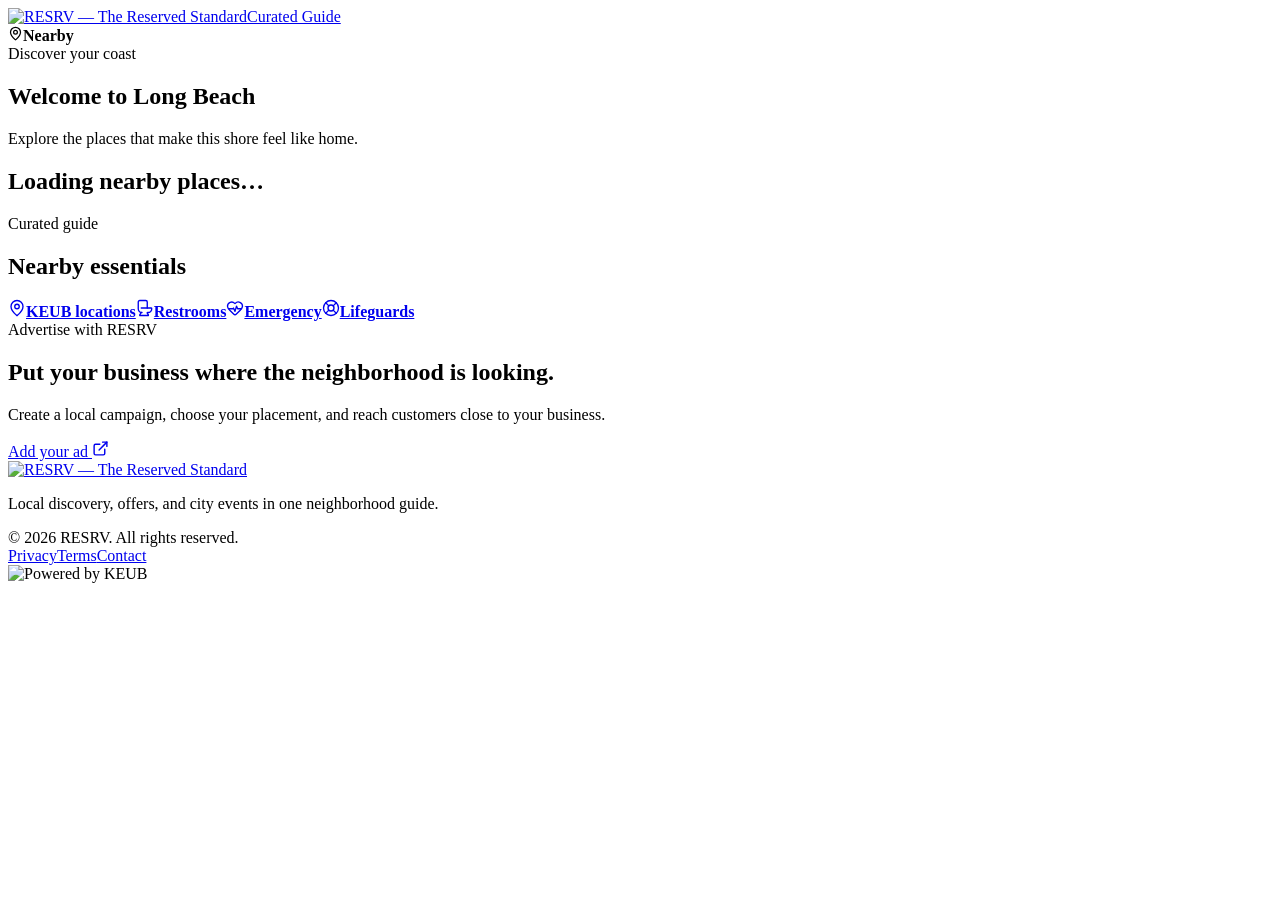
==== commit 728dea91: "Deploy build from Keub_Advertising 017d362" ====
--- a/index.html
+++ b/index.html
@@ -1 +1 @@
-<!DOCTYPE html><html lang="en"><head><meta charSet="utf-8"/><meta name="viewport" content="width=device-width, initial-scale=1"/><link rel="preload" as="image" href="/Keub_Advt/resrv-standards-logo.svg?v=4"/><link rel="preload" as="image" href="/Keub_Advt/powered-by-keub-logo.png"/><link rel="stylesheet" href="/Keub_Advt/_next/static/chunks/1bc1h5mm6ya3l.css" data-precedence="next"/><link rel="preload" as="script" fetchPriority="low" href="/Keub_Advt/_next/static/chunks/1inwntv0b4r-7.js"/><script src="/Keub_Advt/_next/static/chunks/2p2kcwg_pyqho.js" async=""></script><script src="/Keub_Advt/_next/static/chunks/1mh6a-0e61pyc.js" async=""></script><script src="/Keub_Advt/_next/static/chunks/turbopack-3v_g24spxbyqt.js" async=""></script><script src="/Keub_Advt/_next/static/chunks/3fntmmi971322.js" async=""></script><script src="/Keub_Advt/_next/static/chunks/2q2q43lyth4i1.js" async=""></script><title>KEUB Local Guide</title><meta name="description" content="Scan in and discover trusted local places to eat, shop, play, stay, and get things done."/><link rel="shortcut icon" href="/Keub_Advt/favicon.svg"/><link rel="icon" href="/Keub_Advt/favicon.svg"/><script src="/Keub_Advt/_next/static/chunks/0cz1d0mv5g_q7.js" noModule=""></script></head><body class="antialiased"><div hidden=""><!--$--><!--/$--></div><div id="top" class="site-shell"><header class="topbar"><div class="topbar-inner"><a href="#top" class="brand" aria-label="RESRV local guide home"><img src="/Keub_Advt/resrv-standards-logo.svg?v=4" alt="RESRV — The Reserved Standard"/><span class="brand-divider" aria-hidden="true"></span><span class="brand-label">Local Guide</span></a><div class="scan-context" title="Nearby" aria-label="Current location: Nearby"><svg xmlns="http://www.w3.org/2000/svg" width="15" height="15" viewBox="0 0 24 24" fill="none" stroke="currentColor" stroke-width="2" stroke-linecap="round" stroke-linejoin="round" class="lucide lucide-map-pin" aria-hidden="true"><path d="M20 10c0 4.993-5.539 10.193-7.399 11.799a1 1 0 0 1-1.202 0C9.539 20.193 4 14.993 4 10a8 8 0 0 1 16 0"></path><circle cx="12" cy="10" r="3"></circle></svg><strong>Nearby</strong></div></div></header><main><section class="long-beach-hero" aria-labelledby="page-title"><div class="long-beach-hero-shade"></div><div class="long-beach-hero-copy"><span>Discover your coast</span><h1 id="page-title">Welcome to Long Beach</h1><p>Explore the places that make this shore feel like home.</p></div></section><nav class="category-nav landing-category-nav" aria-label="Browse advertising categories"></nav><section class="tier-section"><div class="empty-state"><h2>Loading nearby places…</h2></div></section><section class="essentials-section" aria-labelledby="essentials-title"><div class="essentials-heading"><span>Local guide</span><h2 id="essentials-title">Nearby essentials</h2></div><div class="essentials-grid"><a class="essentials-link keub-location-link" href="https://www.google.com/maps/search/?api=1&amp;query=KEUB+locations+near+Long+Beach%2C+New+York" target="_blank" rel="noopener noreferrer" aria-label="Show KEUB locations near Long Beach, New York on Google Maps"><svg xmlns="http://www.w3.org/2000/svg" width="18" height="18" viewBox="0 0 24 24" fill="none" stroke="currentColor" stroke-width="1.8" stroke-linecap="round" stroke-linejoin="round" class="lucide lucide-map-pin" aria-hidden="true"><path d="M20 10c0 4.993-5.539 10.193-7.399 11.799a1 1 0 0 1-1.202 0C9.539 20.193 4 14.993 4 10a8 8 0 0 1 16 0"></path><circle cx="12" cy="10" r="3"></circle></svg><strong>KEUB locations</strong></a><a class="essentials-link" href="https://www.google.com/maps/search/?api=1&amp;query=public+restrooms" target="_blank" rel="noopener noreferrer" aria-label="Find restrooms nearby on Google Maps"><svg xmlns="http://www.w3.org/2000/svg" width="18" height="18" viewBox="0 0 24 24" fill="none" stroke="currentColor" stroke-width="1.8" stroke-linecap="round" stroke-linejoin="round" class="lucide lucide-toilet" aria-hidden="true"><path d="M7 12h13a1 1 0 0 1 1 1 5 5 0 0 1-5 5h-.598a.5.5 0 0 0-.424.765l1.544 2.47a.5.5 0 0 1-.424.765H5.402a.5.5 0 0 1-.424-.765L7 18"></path><path d="M8 18a5 5 0 0 1-5-5V4a2 2 0 0 1 2-2h8a2 2 0 0 1 2 2v8"></path></svg><strong>Restrooms</strong></a><a class="essentials-link" href="https://www.google.com/maps/search/?api=1&amp;query=emergency+services" target="_blank" rel="noopener noreferrer" aria-label="Find emergency services nearby on Google Maps"><svg xmlns="http://www.w3.org/2000/svg" width="18" height="18" viewBox="0 0 24 24" fill="none" stroke="currentColor" stroke-width="1.8" stroke-linecap="round" stroke-linejoin="round" class="lucide lucide-heart-pulse" aria-hidden="true"><path d="M2 9.5a5.5 5.5 0 0 1 9.591-3.676.56.56 0 0 0 .818 0A5.49 5.49 0 0 1 22 9.5c0 2.29-1.5 4-3 5.5l-5.492 5.313a2 2 0 0 1-3 .019L5 15c-1.5-1.5-3-3.2-3-5.5"></path><path d="M3.22 13H9.5l.5-1 2 4.5 2-7 1.5 3.5h5.27"></path></svg><strong>Emergency</strong></a><a class="essentials-link" href="https://www.google.com/maps/search/?api=1&amp;query=lifeguard+stations" target="_blank" rel="noopener noreferrer" aria-label="Find lifeguard stations nearby on Google Maps"><svg xmlns="http://www.w3.org/2000/svg" width="18" height="18" viewBox="0 0 24 24" fill="none" stroke="currentColor" stroke-width="1.8" stroke-linecap="round" stroke-linejoin="round" class="lucide lucide-life-buoy" aria-hidden="true"><circle cx="12" cy="12" r="10"></circle><path d="m4.93 4.93 4.24 4.24"></path><path d="m14.83 9.17 4.24-4.24"></path><path d="m14.83 14.83 4.24 4.24"></path><path d="m9.17 14.83-4.24 4.24"></path><circle cx="12" cy="12" r="4"></circle></svg><strong>Lifeguards</strong></a></div></section></main><section class="advertiser-cta" aria-labelledby="advertiser-cta-title"><div class="advertiser-cta-inner"><div class="advertiser-cta-copy"><span>Advertise with KEUB</span><h2 id="advertiser-cta-title">Put your business where the neighborhood is looking.</h2><p>Create a local campaign, choose your placement, and reach customers close to your business.</p></div><a class="advertiser-cta-action" href="https://app.keubit.com/Keub_AdDash/auth/" target="_top" aria-label="Create your advertisement">Add your ad <svg xmlns="http://www.w3.org/2000/svg" width="17" height="17" viewBox="0 0 24 24" fill="none" stroke="currentColor" stroke-width="2" stroke-linecap="round" stroke-linejoin="round" class="lucide lucide-external-link" aria-hidden="true"><path d="M15 3h6v6"></path><path d="M10 14 21 3"></path><path d="M18 13v6a2 2 0 0 1-2 2H5a2 2 0 0 1-2-2V8a2 2 0 0 1 2-2h6"></path></svg></a></div></section><footer><div class="footer-inner"><div class="footer-grid"><div class="footer-brand"><a href="#top" class="brand" aria-label="RESRV local guide home"><img src="/Keub_Advt/resrv-standards-logo.svg?v=4" alt="RESRV — The Reserved Standard"/></a><p>Local discovery, offers, and city events in one neighborhood guide.</p></div></div><div class="footer-bottom"><span>© <!-- -->2026<!-- --> RESRV. All rights reserved.</span><div><a href="https://keubit.com/privacy" target="_blank" rel="noreferrer">Privacy</a><a href="https://keubit.com/terms" target="_blank" rel="noreferrer">Terms</a><a href="https://keubit.com/contact" target="_blank" rel="noreferrer">Contact</a></div><img class="powered-by-keub" src="/Keub_Advt/powered-by-keub-logo.png" alt="Powered by KEUB"/></div></div></footer></div><!--$--><!--/$--><script src="/Keub_Advt/_next/static/chunks/1inwntv0b4r-7.js" id="_R_" async=""></script><script>(self.__next_f=self.__next_f||[]).push([0])</script><script>self.__next_f.push([1,"1:\"$Sreact.fragment\"\n2:I[39756,[\"/Keub_Advt/_next/static/chunks/3fntmmi971322.js\"],\"default\"]\n3:I[37457,[\"/Keub_Advt/_next/static/chunks/3fntmmi971322.js\"],\"default\"]\n4:I[47257,[\"/Keub_Advt/_next/static/chunks/3fntmmi971322.js\"],\"ClientPageRoot\"]\n5:I[31713,[\"/Keub_Advt/_next/static/chunks/3fntmmi971322.js\",\"/Keub_Advt/_next/static/chunks/2q2q43lyth4i1.js\"],\"default\"]\n8:I[97367,[\"/Keub_Advt/_next/static/chunks/3fntmmi971322.js\"],\"OutletBoundary\"]\n9:\"$Sreact.suspense\"\nb:I[97367,[\"/Keub_Advt/_next/static/chunks/3fntmmi971322.js\"],\"ViewportBoundary\"]\nd:I[97367,[\"/Keub_Advt/_next/static/chunks/3fntmmi971322.js\"],\"MetadataBoundary\"]\nf:I[68027,[\"/Keub_Advt/_next/static/chunks/3fntmmi971322.js\"],\"default\",1]\n:HL[\"/Keub_Advt/_next/static/chunks/1bc1h5mm6ya3l.css\",\"style\"]\n0:{\"P\":null,\"c\":[\"\",\"\"],\"q\":\"\",\"i\":false,\"f\":[[[\"\",{\"children\":[\"__PAGE__\",{},\"$undefined\",\"$undefined\",4608]},\"$undefined\",\"$undefined\",4624],[[\"$\",\"$1\",\"c\",{\"children\":[[[\"$\",\"link\",\"0\",{\"rel\":\"stylesheet\",\"href\":\"/Keub_Advt/_next/static/chunks/1bc1h5mm6ya3l.css\",\"precedence\":\"next\",\"crossOrigin\":\"$undefined\",\"nonce\":\"$undefined\"}],[\"$\",\"script\",\"script-0\",{\"src\":\"/Keub_Advt/_next/static/chunks/3fntmmi971322.js\",\"async\":true,\"nonce\":\"$undefined\"}]],[\"$\",\"html\",null,{\"lang\":\"en\",\"children\":[\"$\",\"body\",null,{\"className\":\"antialiased\",\"children\":[\"$\",\"$L2\",null,{\"parallelRouterKey\":\"children\",\"error\":\"$undefined\",\"errorStyles\":\"$undefined\",\"errorScripts\":\"$undefined\",\"template\":[\"$\",\"$L3\",null,{}],\"templateStyles\":\"$undefined\",\"templateScripts\":\"$undefined\",\"notFound\":[[[\"$\",\"title\",null,{\"children\":\"404: This page could not be found.\"}],[\"$\",\"div\",null,{\"style\":{\"fontFamily\":\"system-ui,\\\"Segoe UI\\\",Roboto,Helvetica,Arial,sans-serif,\\\"Apple Color Emoji\\\",\\\"Segoe UI Emoji\\\"\",\"height\":\"100vh\",\"textAlign\":\"center\",\"display\":\"flex\",\"flexDirection\":\"column\",\"alignItems\":\"center\",\"justifyContent\":\"center\"},\"children\":[\"$\",\"div\",null,{\"children\":[[\"$\",\"style\",null,{\"dangerouslySetInnerHTML\":{\"__html\":\"body{color:#000;background:#fff;margin:0}.next-error-h1{border-right:1px solid rgba(0,0,0,.3)}@media (prefers-color-scheme:dark){body{color:#fff;background:#000}.next-error-h1{border-right:1px solid rgba(255,255,255,.3)}}\"}}],[\"$\",\"h1\",null,{\"className\":\"next-error-h1\",\"style\":{\"display\":\"inline-block\",\"margin\":\"0 20px 0 0\",\"padding\":\"0 23px 0 0\",\"fontSize\":24,\"fontWeight\":500,\"verticalAlign\":\"top\",\"lineHeight\":\"49px\"},\"children\":404}],[\"$\",\"div\",null,{\"style\":{\"display\":\"inline-block\"},\"children\":[\"$\",\"h2\",null,{\"style\":{\"fontSize\":14,\"fontWeight\":400,\"lineHeight\":\"49px\",\"margin\":0},\"children\":\"This page could not be found.\"}]}]]}]}]],[]],\"forbidden\":\"$undefined\",\"unauthorized\":\"$undefined\"}]}]}]]}],{\"children\":[[\"$\",\"$1\",\"c\",{\"children\":[[\"$\",\"$L4\",null,{\"Component\":\"$5\",\"serverProvidedParams\":{\"searchParams\":{},\"params\":{},\"promises\":[\"$@6\",\"$@7\"]}}],[[\"$\",\"script\",\"script-0\",{\"src\":\"/Keub_Advt/_next/static/chunks/2q2q43lyth4i1.js\",\"async\":true,\"nonce\":\"$undefined\"}]],[\"$\",\"$L8\",null,{\"children\":[\"$\",\"$9\",null,{\"name\":\"Next.MetadataOutlet\",\"children\":\"$@a\"}]}]]}],{},null,false,null]},null,false,null],[\"$\",\"$1\",\"h\",{\"children\":[null,[\"$\",\"$Lb\",null,{\"children\":\"$Lc\"}],[\"$\",\"div\",null,{\"hidden\":true,\"children\":[\"$\",\"$Ld\",null,{\"children\":[\"$\",\"$9\",null,{\"name\":\"Next.Metadata\",\"children\":\"$Le\"}]}]}],null]}],false]],\"m\":\"$undefined\",\"G\":[\"$f\",[[\"$\",\"link\",\"0\",{\"rel\":\"stylesheet\",\"href\":\"/Keub_Advt/_next/static/chunks/1bc1h5mm6ya3l.css\",\"precedence\":\"next\",\"crossOrigin\":\"$undefined\",\"nonce\":\"$undefined\"}]]],\"S\":true,\"h\":null,\"r\":\"$undefined\",\"s\":\"$undefined\",\"a\":\"$undefined\",\"l\":\"$undefined\",\"p\":\"$undefined\",\"d\":\"$undefined\",\"b\":\"xxsFh-HT-n7YHsdQJJxrY\"}\n6:{}\n7:\"$0:f:0:1:1:children:0:props:children:0:props:serverProvidedParams:params\"\nc:[[\"$\",\"meta\",\"0\",{\"charSet\":\"utf-8\"}],[\"$\",\"meta\",\"1\",{\"name\":\"viewport\",\"content\":\"width=device-width, initial-scale=1\"}]]\n10:I[27201,[\"/Keub_Advt/_next/static/chunks/3fntmmi971322.js\"],\"IconMark\"]\na:null\ne:[[\"$\",\"title\",\"0\",{\"children\":\"KEUB Local Guide\"}],[\"$\",\"meta\",\"1\",{\"name\":\"description\",\"content\":\"Scan in and discover trusted local places to eat, shop, play, stay, and get things done.\"}],[\"$\",\"link\",\"2\",{\"rel\":\"shortcut icon\",\"href\":\"/Keub_Advt/favicon.svg\"}],[\"$\",\"link\",\"3\",{\"rel\":\"icon\",\"href\":\"/Keub_Advt/favicon.svg\"}],[\"$\",\"$L10\",\"4\",{}]]\n"])</script></body></html>+<!DOCTYPE html><html lang="en"><head><meta charSet="utf-8"/><meta name="viewport" content="width=device-width, initial-scale=1"/><link rel="preload" as="image" href="/Keub_Advt/resrv-standards-logo.svg?v=4"/><link rel="preload" as="image" href="/Keub_Advt/powered-by-keub-logo.png"/><link rel="stylesheet" href="/Keub_Advt/_next/static/chunks/1bc1h5mm6ya3l.css" data-precedence="next"/><link rel="preload" as="script" fetchPriority="low" href="/Keub_Advt/_next/static/chunks/1inwntv0b4r-7.js"/><script src="/Keub_Advt/_next/static/chunks/2p2kcwg_pyqho.js" async=""></script><script src="/Keub_Advt/_next/static/chunks/1mh6a-0e61pyc.js" async=""></script><script src="/Keub_Advt/_next/static/chunks/turbopack-3v_g24spxbyqt.js" async=""></script><script src="/Keub_Advt/_next/static/chunks/3fntmmi971322.js" async=""></script><script src="/Keub_Advt/_next/static/chunks/37mreghi9_2cv.js" async=""></script><title>RESRV Curated Guide</title><meta name="description" content="Scan in and discover trusted local places to eat, shop, play, stay, and get things done."/><link rel="shortcut icon" href="/Keub_Advt/favicon.svg"/><link rel="icon" href="/Keub_Advt/favicon.svg"/><script src="/Keub_Advt/_next/static/chunks/0cz1d0mv5g_q7.js" noModule=""></script></head><body class="antialiased"><div hidden=""><!--$--><!--/$--></div><div id="top" class="site-shell"><header class="topbar"><div class="topbar-inner"><a href="#top" class="brand" aria-label="RESRV curated guide home"><img src="/Keub_Advt/resrv-standards-logo.svg?v=4" alt="RESRV — The Reserved Standard"/><span class="brand-divider" aria-hidden="true"></span><span class="brand-label">Curated Guide</span></a><div class="scan-context" title="Nearby" aria-label="Current location: Nearby"><svg xmlns="http://www.w3.org/2000/svg" width="15" height="15" viewBox="0 0 24 24" fill="none" stroke="currentColor" stroke-width="2" stroke-linecap="round" stroke-linejoin="round" class="lucide lucide-map-pin" aria-hidden="true"><path d="M20 10c0 4.993-5.539 10.193-7.399 11.799a1 1 0 0 1-1.202 0C9.539 20.193 4 14.993 4 10a8 8 0 0 1 16 0"></path><circle cx="12" cy="10" r="3"></circle></svg><strong>Nearby</strong></div></div></header><main><section class="long-beach-hero" aria-labelledby="page-title"><div class="long-beach-hero-shade"></div><div class="long-beach-hero-copy"><span>Discover your coast</span><h1 id="page-title">Welcome to Long Beach</h1><p>Explore the places that make this shore feel like home.</p></div></section><nav class="category-nav landing-category-nav" aria-label="Browse advertising categories"></nav><section class="tier-section"><div class="empty-state"><h2>Loading nearby places…</h2></div></section><section class="essentials-section" aria-labelledby="essentials-title"><div class="essentials-heading"><span>Curated guide</span><h2 id="essentials-title">Nearby essentials</h2></div><div class="essentials-grid"><a class="essentials-link keub-location-link" href="https://www.google.com/maps/search/?api=1&amp;query=KEUB+locations+near+Long+Beach%2C+New+York" target="_blank" rel="noopener noreferrer" aria-label="Show KEUB locations near Long Beach, New York on Google Maps"><svg xmlns="http://www.w3.org/2000/svg" width="18" height="18" viewBox="0 0 24 24" fill="none" stroke="currentColor" stroke-width="1.8" stroke-linecap="round" stroke-linejoin="round" class="lucide lucide-map-pin" aria-hidden="true"><path d="M20 10c0 4.993-5.539 10.193-7.399 11.799a1 1 0 0 1-1.202 0C9.539 20.193 4 14.993 4 10a8 8 0 0 1 16 0"></path><circle cx="12" cy="10" r="3"></circle></svg><strong>KEUB locations</strong></a><a class="essentials-link" href="https://www.google.com/maps/search/?api=1&amp;query=public+restrooms" target="_blank" rel="noopener noreferrer" aria-label="Find restrooms nearby on Google Maps"><svg xmlns="http://www.w3.org/2000/svg" width="18" height="18" viewBox="0 0 24 24" fill="none" stroke="currentColor" stroke-width="1.8" stroke-linecap="round" stroke-linejoin="round" class="lucide lucide-toilet" aria-hidden="true"><path d="M7 12h13a1 1 0 0 1 1 1 5 5 0 0 1-5 5h-.598a.5.5 0 0 0-.424.765l1.544 2.47a.5.5 0 0 1-.424.765H5.402a.5.5 0 0 1-.424-.765L7 18"></path><path d="M8 18a5 5 0 0 1-5-5V4a2 2 0 0 1 2-2h8a2 2 0 0 1 2 2v8"></path></svg><strong>Restrooms</strong></a><a class="essentials-link" href="https://www.google.com/maps/search/?api=1&amp;query=emergency+services" target="_blank" rel="noopener noreferrer" aria-label="Find emergency services nearby on Google Maps"><svg xmlns="http://www.w3.org/2000/svg" width="18" height="18" viewBox="0 0 24 24" fill="none" stroke="currentColor" stroke-width="1.8" stroke-linecap="round" stroke-linejoin="round" class="lucide lucide-heart-pulse" aria-hidden="true"><path d="M2 9.5a5.5 5.5 0 0 1 9.591-3.676.56.56 0 0 0 .818 0A5.49 5.49 0 0 1 22 9.5c0 2.29-1.5 4-3 5.5l-5.492 5.313a2 2 0 0 1-3 .019L5 15c-1.5-1.5-3-3.2-3-5.5"></path><path d="M3.22 13H9.5l.5-1 2 4.5 2-7 1.5 3.5h5.27"></path></svg><strong>Emergency</strong></a><a class="essentials-link" href="https://www.google.com/maps/search/?api=1&amp;query=lifeguard+stations" target="_blank" rel="noopener noreferrer" aria-label="Find lifeguard stations nearby on Google Maps"><svg xmlns="http://www.w3.org/2000/svg" width="18" height="18" viewBox="0 0 24 24" fill="none" stroke="currentColor" stroke-width="1.8" stroke-linecap="round" stroke-linejoin="round" class="lucide lucide-life-buoy" aria-hidden="true"><circle cx="12" cy="12" r="10"></circle><path d="m4.93 4.93 4.24 4.24"></path><path d="m14.83 9.17 4.24-4.24"></path><path d="m14.83 14.83 4.24 4.24"></path><path d="m9.17 14.83-4.24 4.24"></path><circle cx="12" cy="12" r="4"></circle></svg><strong>Lifeguards</strong></a></div></section></main><section class="advertiser-cta" aria-labelledby="advertiser-cta-title"><div class="advertiser-cta-inner"><div class="advertiser-cta-copy"><span>Advertise with RESRV</span><h2 id="advertiser-cta-title">Put your business where the neighborhood is looking.</h2><p>Create a local campaign, choose your placement, and reach customers close to your business.</p></div><a class="advertiser-cta-action" href="https://app.keubit.com/Keub_AdDash/auth/" target="_top" aria-label="Create your advertisement">Add your ad <svg xmlns="http://www.w3.org/2000/svg" width="17" height="17" viewBox="0 0 24 24" fill="none" stroke="currentColor" stroke-width="2" stroke-linecap="round" stroke-linejoin="round" class="lucide lucide-external-link" aria-hidden="true"><path d="M15 3h6v6"></path><path d="M10 14 21 3"></path><path d="M18 13v6a2 2 0 0 1-2 2H5a2 2 0 0 1-2-2V8a2 2 0 0 1 2-2h6"></path></svg></a></div></section><footer><div class="footer-inner"><div class="footer-grid"><div class="footer-brand"><a href="#top" class="brand" aria-label="RESRV curated guide home"><img src="/Keub_Advt/resrv-standards-logo.svg?v=4" alt="RESRV — The Reserved Standard"/></a><p>Local discovery, offers, and city events in one neighborhood guide.</p></div></div><div class="footer-bottom"><span>© <!-- -->2026<!-- --> RESRV. All rights reserved.</span><div><a href="https://keubit.com/privacy" target="_blank" rel="noreferrer">Privacy</a><a href="https://keubit.com/terms" target="_blank" rel="noreferrer">Terms</a><a href="https://keubit.com/contact" target="_blank" rel="noreferrer">Contact</a></div><img class="powered-by-keub" src="/Keub_Advt/powered-by-keub-logo.png" alt="Powered by KEUB"/></div></div></footer></div><!--$--><!--/$--><script src="/Keub_Advt/_next/static/chunks/1inwntv0b4r-7.js" id="_R_" async=""></script><script>(self.__next_f=self.__next_f||[]).push([0])</script><script>self.__next_f.push([1,"1:\"$Sreact.fragment\"\n2:I[39756,[\"/Keub_Advt/_next/static/chunks/3fntmmi971322.js\"],\"default\"]\n3:I[37457,[\"/Keub_Advt/_next/static/chunks/3fntmmi971322.js\"],\"default\"]\n4:I[47257,[\"/Keub_Advt/_next/static/chunks/3fntmmi971322.js\"],\"ClientPageRoot\"]\n5:I[31713,[\"/Keub_Advt/_next/static/chunks/3fntmmi971322.js\",\"/Keub_Advt/_next/static/chunks/37mreghi9_2cv.js\"],\"default\"]\n8:I[97367,[\"/Keub_Advt/_next/static/chunks/3fntmmi971322.js\"],\"OutletBoundary\"]\n9:\"$Sreact.suspense\"\nb:I[97367,[\"/Keub_Advt/_next/static/chunks/3fntmmi971322.js\"],\"ViewportBoundary\"]\nd:I[97367,[\"/Keub_Advt/_next/static/chunks/3fntmmi971322.js\"],\"MetadataBoundary\"]\nf:I[68027,[\"/Keub_Advt/_next/static/chunks/3fntmmi971322.js\"],\"default\",1]\n:HL[\"/Keub_Advt/_next/static/chunks/1bc1h5mm6ya3l.css\",\"style\"]\n0:{\"P\":null,\"c\":[\"\",\"\"],\"q\":\"\",\"i\":false,\"f\":[[[\"\",{\"children\":[\"__PAGE__\",{},\"$undefined\",\"$undefined\",4608]},\"$undefined\",\"$undefined\",4624],[[\"$\",\"$1\",\"c\",{\"children\":[[[\"$\",\"link\",\"0\",{\"rel\":\"stylesheet\",\"href\":\"/Keub_Advt/_next/static/chunks/1bc1h5mm6ya3l.css\",\"precedence\":\"next\",\"crossOrigin\":\"$undefined\",\"nonce\":\"$undefined\"}],[\"$\",\"script\",\"script-0\",{\"src\":\"/Keub_Advt/_next/static/chunks/3fntmmi971322.js\",\"async\":true,\"nonce\":\"$undefined\"}]],[\"$\",\"html\",null,{\"lang\":\"en\",\"children\":[\"$\",\"body\",null,{\"className\":\"antialiased\",\"children\":[\"$\",\"$L2\",null,{\"parallelRouterKey\":\"children\",\"error\":\"$undefined\",\"errorStyles\":\"$undefined\",\"errorScripts\":\"$undefined\",\"template\":[\"$\",\"$L3\",null,{}],\"templateStyles\":\"$undefined\",\"templateScripts\":\"$undefined\",\"notFound\":[[[\"$\",\"title\",null,{\"children\":\"404: This page could not be found.\"}],[\"$\",\"div\",null,{\"style\":{\"fontFamily\":\"system-ui,\\\"Segoe UI\\\",Roboto,Helvetica,Arial,sans-serif,\\\"Apple Color Emoji\\\",\\\"Segoe UI Emoji\\\"\",\"height\":\"100vh\",\"textAlign\":\"center\",\"display\":\"flex\",\"flexDirection\":\"column\",\"alignItems\":\"center\",\"justifyContent\":\"center\"},\"children\":[\"$\",\"div\",null,{\"children\":[[\"$\",\"style\",null,{\"dangerouslySetInnerHTML\":{\"__html\":\"body{color:#000;background:#fff;margin:0}.next-error-h1{border-right:1px solid rgba(0,0,0,.3)}@media (prefers-color-scheme:dark){body{color:#fff;background:#000}.next-error-h1{border-right:1px solid rgba(255,255,255,.3)}}\"}}],[\"$\",\"h1\",null,{\"className\":\"next-error-h1\",\"style\":{\"display\":\"inline-block\",\"margin\":\"0 20px 0 0\",\"padding\":\"0 23px 0 0\",\"fontSize\":24,\"fontWeight\":500,\"verticalAlign\":\"top\",\"lineHeight\":\"49px\"},\"children\":404}],[\"$\",\"div\",null,{\"style\":{\"display\":\"inline-block\"},\"children\":[\"$\",\"h2\",null,{\"style\":{\"fontSize\":14,\"fontWeight\":400,\"lineHeight\":\"49px\",\"margin\":0},\"children\":\"This page could not be found.\"}]}]]}]}]],[]],\"forbidden\":\"$undefined\",\"unauthorized\":\"$undefined\"}]}]}]]}],{\"children\":[[\"$\",\"$1\",\"c\",{\"children\":[[\"$\",\"$L4\",null,{\"Component\":\"$5\",\"serverProvidedParams\":{\"searchParams\":{},\"params\":{},\"promises\":[\"$@6\",\"$@7\"]}}],[[\"$\",\"script\",\"script-0\",{\"src\":\"/Keub_Advt/_next/static/chunks/37mreghi9_2cv.js\",\"async\":true,\"nonce\":\"$undefined\"}]],[\"$\",\"$L8\",null,{\"children\":[\"$\",\"$9\",null,{\"name\":\"Next.MetadataOutlet\",\"children\":\"$@a\"}]}]]}],{},null,false,null]},null,false,null],[\"$\",\"$1\",\"h\",{\"children\":[null,[\"$\",\"$Lb\",null,{\"children\":\"$Lc\"}],[\"$\",\"div\",null,{\"hidden\":true,\"children\":[\"$\",\"$Ld\",null,{\"children\":[\"$\",\"$9\",null,{\"name\":\"Next.Metadata\",\"children\":\"$Le\"}]}]}],null]}],false]],\"m\":\"$undefined\",\"G\":[\"$f\",[[\"$\",\"link\",\"0\",{\"rel\":\"stylesheet\",\"href\":\"/Keub_Advt/_next/static/chunks/1bc1h5mm6ya3l.css\",\"precedence\":\"next\",\"crossOrigin\":\"$undefined\",\"nonce\":\"$undefined\"}]]],\"S\":true,\"h\":null,\"r\":\"$undefined\",\"s\":\"$undefined\",\"a\":\"$undefined\",\"l\":\"$undefined\",\"p\":\"$undefined\",\"d\":\"$undefined\",\"b\":\"vxTHeGwHyb6T3BWG-Avtd\"}\n6:{}\n7:\"$0:f:0:1:1:children:0:props:children:0:props:serverProvidedParams:params\"\nc:[[\"$\",\"meta\",\"0\",{\"charSet\":\"utf-8\"}],[\"$\",\"meta\",\"1\",{\"name\":\"viewport\",\"content\":\"width=device-width, initial-scale=1\"}]]\n10:I[27201,[\"/Keub_Advt/_next/static/chunks/3fntmmi971322.js\"],\"IconMark\"]\na:null\ne:[[\"$\",\"title\",\"0\",{\"children\":\"RESRV Curated Guide\"}],[\"$\",\"meta\",\"1\",{\"name\":\"description\",\"content\":\"Scan in and discover trusted local places to eat, shop, play, stay, and get things done.\"}],[\"$\",\"link\",\"2\",{\"rel\":\"shortcut icon\",\"href\":\"/Keub_Advt/favicon.svg\"}],[\"$\",\"link\",\"3\",{\"rel\":\"icon\",\"href\":\"/Keub_Advt/favicon.svg\"}],[\"$\",\"$L10\",\"4\",{}]]\n"])</script></body></html>
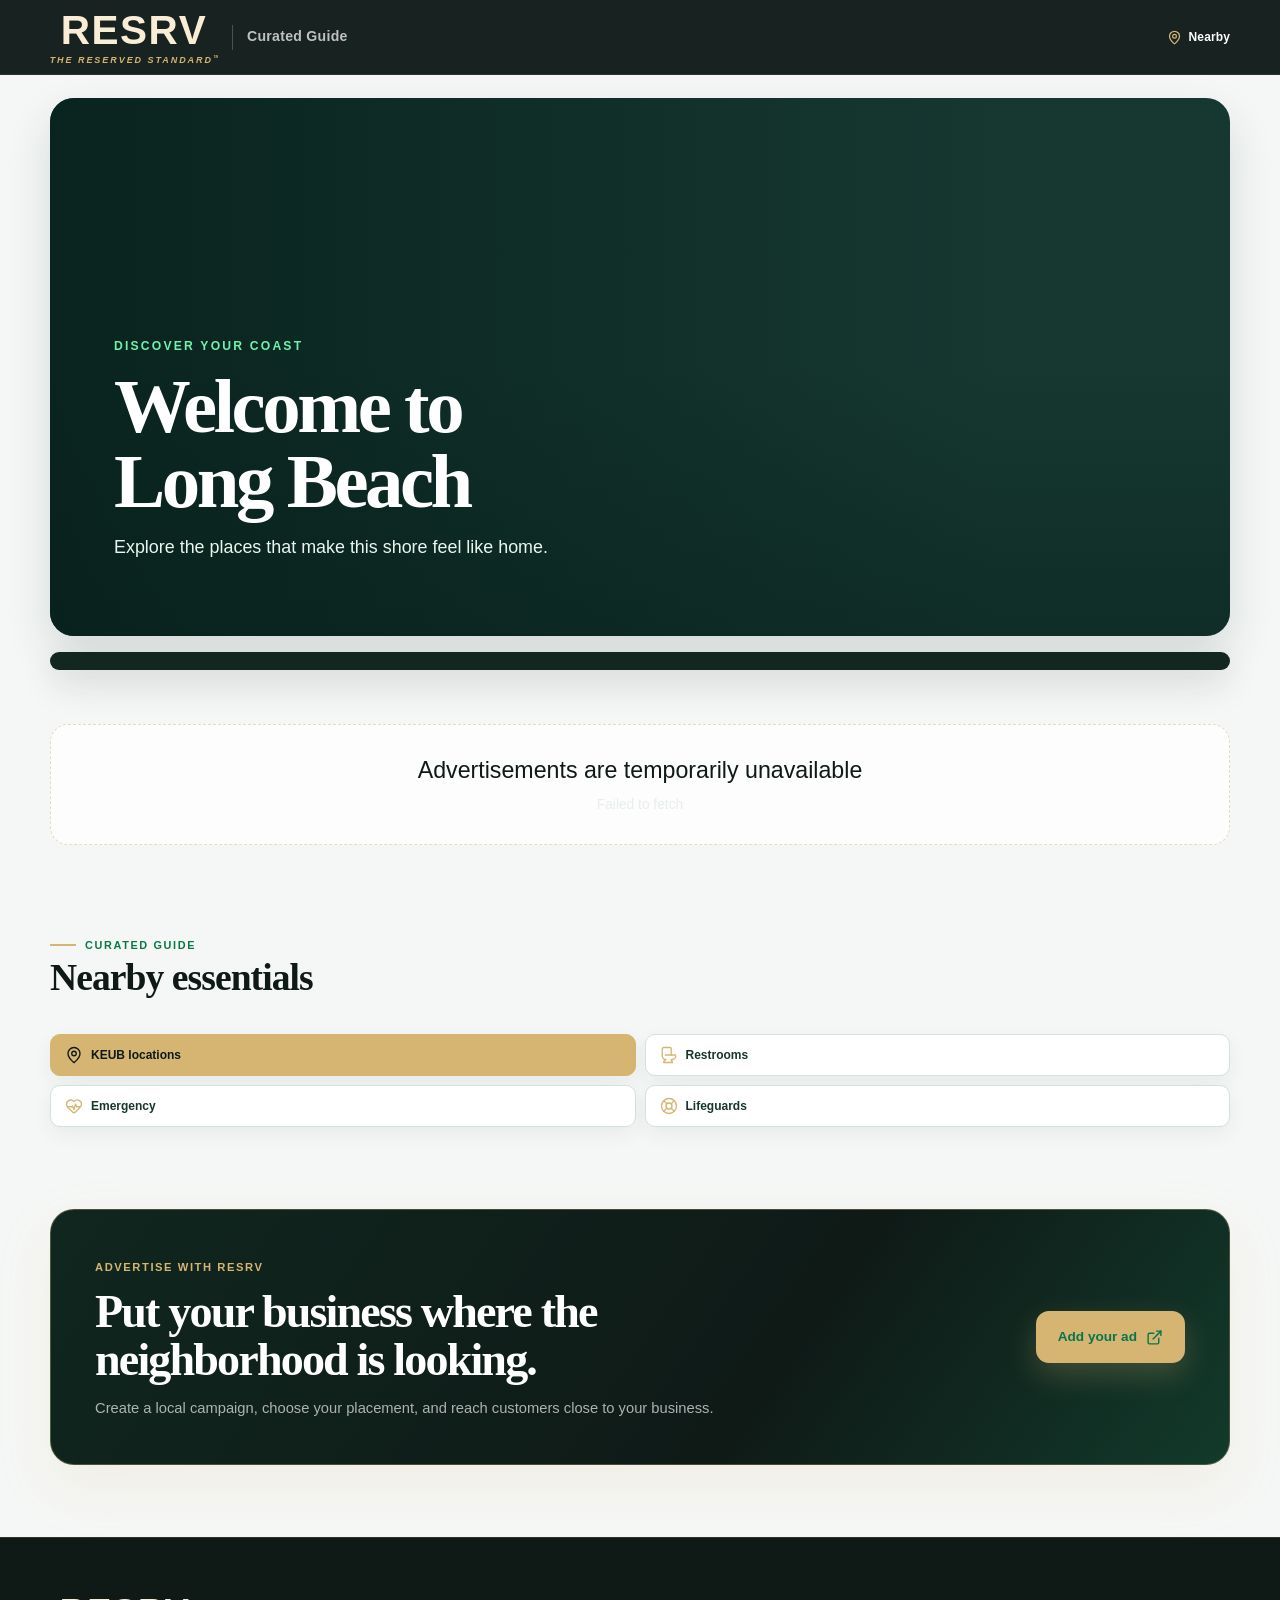
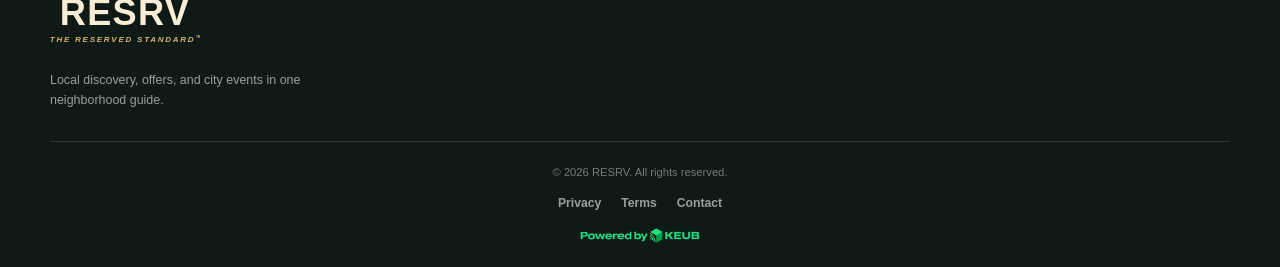
==== commit 854421ad: "Deploy build from Keub_Advertising 286de3b" ====
--- a/index.html
+++ b/index.html
@@ -1 +1 @@
-<!DOCTYPE html><html lang="en"><head><meta charSet="utf-8"/><meta name="viewport" content="width=device-width, initial-scale=1"/><link rel="preload" as="image" href="/Keub_Advt/resrv-standards-logo.svg?v=4"/><link rel="preload" as="image" href="/Keub_Advt/powered-by-keub-logo.png"/><link rel="stylesheet" href="/Keub_Advt/_next/static/chunks/1bc1h5mm6ya3l.css" data-precedence="next"/><link rel="preload" as="script" fetchPriority="low" href="/Keub_Advt/_next/static/chunks/1inwntv0b4r-7.js"/><script src="/Keub_Advt/_next/static/chunks/2p2kcwg_pyqho.js" async=""></script><script src="/Keub_Advt/_next/static/chunks/1mh6a-0e61pyc.js" async=""></script><script src="/Keub_Advt/_next/static/chunks/turbopack-3v_g24spxbyqt.js" async=""></script><script src="/Keub_Advt/_next/static/chunks/3fntmmi971322.js" async=""></script><script src="/Keub_Advt/_next/static/chunks/37mreghi9_2cv.js" async=""></script><title>RESRV Curated Guide</title><meta name="description" content="Scan in and discover trusted local places to eat, shop, play, stay, and get things done."/><link rel="shortcut icon" href="/Keub_Advt/favicon.svg"/><link rel="icon" href="/Keub_Advt/favicon.svg"/><script src="/Keub_Advt/_next/static/chunks/0cz1d0mv5g_q7.js" noModule=""></script></head><body class="antialiased"><div hidden=""><!--$--><!--/$--></div><div id="top" class="site-shell"><header class="topbar"><div class="topbar-inner"><a href="#top" class="brand" aria-label="RESRV curated guide home"><img src="/Keub_Advt/resrv-standards-logo.svg?v=4" alt="RESRV — The Reserved Standard"/><span class="brand-divider" aria-hidden="true"></span><span class="brand-label">Curated Guide</span></a><div class="scan-context" title="Nearby" aria-label="Current location: Nearby"><svg xmlns="http://www.w3.org/2000/svg" width="15" height="15" viewBox="0 0 24 24" fill="none" stroke="currentColor" stroke-width="2" stroke-linecap="round" stroke-linejoin="round" class="lucide lucide-map-pin" aria-hidden="true"><path d="M20 10c0 4.993-5.539 10.193-7.399 11.799a1 1 0 0 1-1.202 0C9.539 20.193 4 14.993 4 10a8 8 0 0 1 16 0"></path><circle cx="12" cy="10" r="3"></circle></svg><strong>Nearby</strong></div></div></header><main><section class="long-beach-hero" aria-labelledby="page-title"><div class="long-beach-hero-shade"></div><div class="long-beach-hero-copy"><span>Discover your coast</span><h1 id="page-title">Welcome to Long Beach</h1><p>Explore the places that make this shore feel like home.</p></div></section><nav class="category-nav landing-category-nav" aria-label="Browse advertising categories"></nav><section class="tier-section"><div class="empty-state"><h2>Loading nearby places…</h2></div></section><section class="essentials-section" aria-labelledby="essentials-title"><div class="essentials-heading"><span>Curated guide</span><h2 id="essentials-title">Nearby essentials</h2></div><div class="essentials-grid"><a class="essentials-link keub-location-link" href="https://www.google.com/maps/search/?api=1&amp;query=KEUB+locations+near+Long+Beach%2C+New+York" target="_blank" rel="noopener noreferrer" aria-label="Show KEUB locations near Long Beach, New York on Google Maps"><svg xmlns="http://www.w3.org/2000/svg" width="18" height="18" viewBox="0 0 24 24" fill="none" stroke="currentColor" stroke-width="1.8" stroke-linecap="round" stroke-linejoin="round" class="lucide lucide-map-pin" aria-hidden="true"><path d="M20 10c0 4.993-5.539 10.193-7.399 11.799a1 1 0 0 1-1.202 0C9.539 20.193 4 14.993 4 10a8 8 0 0 1 16 0"></path><circle cx="12" cy="10" r="3"></circle></svg><strong>KEUB locations</strong></a><a class="essentials-link" href="https://www.google.com/maps/search/?api=1&amp;query=public+restrooms" target="_blank" rel="noopener noreferrer" aria-label="Find restrooms nearby on Google Maps"><svg xmlns="http://www.w3.org/2000/svg" width="18" height="18" viewBox="0 0 24 24" fill="none" stroke="currentColor" stroke-width="1.8" stroke-linecap="round" stroke-linejoin="round" class="lucide lucide-toilet" aria-hidden="true"><path d="M7 12h13a1 1 0 0 1 1 1 5 5 0 0 1-5 5h-.598a.5.5 0 0 0-.424.765l1.544 2.47a.5.5 0 0 1-.424.765H5.402a.5.5 0 0 1-.424-.765L7 18"></path><path d="M8 18a5 5 0 0 1-5-5V4a2 2 0 0 1 2-2h8a2 2 0 0 1 2 2v8"></path></svg><strong>Restrooms</strong></a><a class="essentials-link" href="https://www.google.com/maps/search/?api=1&amp;query=emergency+services" target="_blank" rel="noopener noreferrer" aria-label="Find emergency services nearby on Google Maps"><svg xmlns="http://www.w3.org/2000/svg" width="18" height="18" viewBox="0 0 24 24" fill="none" stroke="currentColor" stroke-width="1.8" stroke-linecap="round" stroke-linejoin="round" class="lucide lucide-heart-pulse" aria-hidden="true"><path d="M2 9.5a5.5 5.5 0 0 1 9.591-3.676.56.56 0 0 0 .818 0A5.49 5.49 0 0 1 22 9.5c0 2.29-1.5 4-3 5.5l-5.492 5.313a2 2 0 0 1-3 .019L5 15c-1.5-1.5-3-3.2-3-5.5"></path><path d="M3.22 13H9.5l.5-1 2 4.5 2-7 1.5 3.5h5.27"></path></svg><strong>Emergency</strong></a><a class="essentials-link" href="https://www.google.com/maps/search/?api=1&amp;query=lifeguard+stations" target="_blank" rel="noopener noreferrer" aria-label="Find lifeguard stations nearby on Google Maps"><svg xmlns="http://www.w3.org/2000/svg" width="18" height="18" viewBox="0 0 24 24" fill="none" stroke="currentColor" stroke-width="1.8" stroke-linecap="round" stroke-linejoin="round" class="lucide lucide-life-buoy" aria-hidden="true"><circle cx="12" cy="12" r="10"></circle><path d="m4.93 4.93 4.24 4.24"></path><path d="m14.83 9.17 4.24-4.24"></path><path d="m14.83 14.83 4.24 4.24"></path><path d="m9.17 14.83-4.24 4.24"></path><circle cx="12" cy="12" r="4"></circle></svg><strong>Lifeguards</strong></a></div></section></main><section class="advertiser-cta" aria-labelledby="advertiser-cta-title"><div class="advertiser-cta-inner"><div class="advertiser-cta-copy"><span>Advertise with RESRV</span><h2 id="advertiser-cta-title">Put your business where the neighborhood is looking.</h2><p>Create a local campaign, choose your placement, and reach customers close to your business.</p></div><a class="advertiser-cta-action" href="https://app.keubit.com/Keub_AdDash/auth/" target="_top" aria-label="Create your advertisement">Add your ad <svg xmlns="http://www.w3.org/2000/svg" width="17" height="17" viewBox="0 0 24 24" fill="none" stroke="currentColor" stroke-width="2" stroke-linecap="round" stroke-linejoin="round" class="lucide lucide-external-link" aria-hidden="true"><path d="M15 3h6v6"></path><path d="M10 14 21 3"></path><path d="M18 13v6a2 2 0 0 1-2 2H5a2 2 0 0 1-2-2V8a2 2 0 0 1 2-2h6"></path></svg></a></div></section><footer><div class="footer-inner"><div class="footer-grid"><div class="footer-brand"><a href="#top" class="brand" aria-label="RESRV curated guide home"><img src="/Keub_Advt/resrv-standards-logo.svg?v=4" alt="RESRV — The Reserved Standard"/></a><p>Local discovery, offers, and city events in one neighborhood guide.</p></div></div><div class="footer-bottom"><span>© <!-- -->2026<!-- --> RESRV. All rights reserved.</span><div><a href="https://keubit.com/privacy" target="_blank" rel="noreferrer">Privacy</a><a href="https://keubit.com/terms" target="_blank" rel="noreferrer">Terms</a><a href="https://keubit.com/contact" target="_blank" rel="noreferrer">Contact</a></div><img class="powered-by-keub" src="/Keub_Advt/powered-by-keub-logo.png" alt="Powered by KEUB"/></div></div></footer></div><!--$--><!--/$--><script src="/Keub_Advt/_next/static/chunks/1inwntv0b4r-7.js" id="_R_" async=""></script><script>(self.__next_f=self.__next_f||[]).push([0])</script><script>self.__next_f.push([1,"1:\"$Sreact.fragment\"\n2:I[39756,[\"/Keub_Advt/_next/static/chunks/3fntmmi971322.js\"],\"default\"]\n3:I[37457,[\"/Keub_Advt/_next/static/chunks/3fntmmi971322.js\"],\"default\"]\n4:I[47257,[\"/Keub_Advt/_next/static/chunks/3fntmmi971322.js\"],\"ClientPageRoot\"]\n5:I[31713,[\"/Keub_Advt/_next/static/chunks/3fntmmi971322.js\",\"/Keub_Advt/_next/static/chunks/37mreghi9_2cv.js\"],\"default\"]\n8:I[97367,[\"/Keub_Advt/_next/static/chunks/3fntmmi971322.js\"],\"OutletBoundary\"]\n9:\"$Sreact.suspense\"\nb:I[97367,[\"/Keub_Advt/_next/static/chunks/3fntmmi971322.js\"],\"ViewportBoundary\"]\nd:I[97367,[\"/Keub_Advt/_next/static/chunks/3fntmmi971322.js\"],\"MetadataBoundary\"]\nf:I[68027,[\"/Keub_Advt/_next/static/chunks/3fntmmi971322.js\"],\"default\",1]\n:HL[\"/Keub_Advt/_next/static/chunks/1bc1h5mm6ya3l.css\",\"style\"]\n0:{\"P\":null,\"c\":[\"\",\"\"],\"q\":\"\",\"i\":false,\"f\":[[[\"\",{\"children\":[\"__PAGE__\",{},\"$undefined\",\"$undefined\",4608]},\"$undefined\",\"$undefined\",4624],[[\"$\",\"$1\",\"c\",{\"children\":[[[\"$\",\"link\",\"0\",{\"rel\":\"stylesheet\",\"href\":\"/Keub_Advt/_next/static/chunks/1bc1h5mm6ya3l.css\",\"precedence\":\"next\",\"crossOrigin\":\"$undefined\",\"nonce\":\"$undefined\"}],[\"$\",\"script\",\"script-0\",{\"src\":\"/Keub_Advt/_next/static/chunks/3fntmmi971322.js\",\"async\":true,\"nonce\":\"$undefined\"}]],[\"$\",\"html\",null,{\"lang\":\"en\",\"children\":[\"$\",\"body\",null,{\"className\":\"antialiased\",\"children\":[\"$\",\"$L2\",null,{\"parallelRouterKey\":\"children\",\"error\":\"$undefined\",\"errorStyles\":\"$undefined\",\"errorScripts\":\"$undefined\",\"template\":[\"$\",\"$L3\",null,{}],\"templateStyles\":\"$undefined\",\"templateScripts\":\"$undefined\",\"notFound\":[[[\"$\",\"title\",null,{\"children\":\"404: This page could not be found.\"}],[\"$\",\"div\",null,{\"style\":{\"fontFamily\":\"system-ui,\\\"Segoe UI\\\",Roboto,Helvetica,Arial,sans-serif,\\\"Apple Color Emoji\\\",\\\"Segoe UI Emoji\\\"\",\"height\":\"100vh\",\"textAlign\":\"center\",\"display\":\"flex\",\"flexDirection\":\"column\",\"alignItems\":\"center\",\"justifyContent\":\"center\"},\"children\":[\"$\",\"div\",null,{\"children\":[[\"$\",\"style\",null,{\"dangerouslySetInnerHTML\":{\"__html\":\"body{color:#000;background:#fff;margin:0}.next-error-h1{border-right:1px solid rgba(0,0,0,.3)}@media (prefers-color-scheme:dark){body{color:#fff;background:#000}.next-error-h1{border-right:1px solid rgba(255,255,255,.3)}}\"}}],[\"$\",\"h1\",null,{\"className\":\"next-error-h1\",\"style\":{\"display\":\"inline-block\",\"margin\":\"0 20px 0 0\",\"padding\":\"0 23px 0 0\",\"fontSize\":24,\"fontWeight\":500,\"verticalAlign\":\"top\",\"lineHeight\":\"49px\"},\"children\":404}],[\"$\",\"div\",null,{\"style\":{\"display\":\"inline-block\"},\"children\":[\"$\",\"h2\",null,{\"style\":{\"fontSize\":14,\"fontWeight\":400,\"lineHeight\":\"49px\",\"margin\":0},\"children\":\"This page could not be found.\"}]}]]}]}]],[]],\"forbidden\":\"$undefined\",\"unauthorized\":\"$undefined\"}]}]}]]}],{\"children\":[[\"$\",\"$1\",\"c\",{\"children\":[[\"$\",\"$L4\",null,{\"Component\":\"$5\",\"serverProvidedParams\":{\"searchParams\":{},\"params\":{},\"promises\":[\"$@6\",\"$@7\"]}}],[[\"$\",\"script\",\"script-0\",{\"src\":\"/Keub_Advt/_next/static/chunks/37mreghi9_2cv.js\",\"async\":true,\"nonce\":\"$undefined\"}]],[\"$\",\"$L8\",null,{\"children\":[\"$\",\"$9\",null,{\"name\":\"Next.MetadataOutlet\",\"children\":\"$@a\"}]}]]}],{},null,false,null]},null,false,null],[\"$\",\"$1\",\"h\",{\"children\":[null,[\"$\",\"$Lb\",null,{\"children\":\"$Lc\"}],[\"$\",\"div\",null,{\"hidden\":true,\"children\":[\"$\",\"$Ld\",null,{\"children\":[\"$\",\"$9\",null,{\"name\":\"Next.Metadata\",\"children\":\"$Le\"}]}]}],null]}],false]],\"m\":\"$undefined\",\"G\":[\"$f\",[[\"$\",\"link\",\"0\",{\"rel\":\"stylesheet\",\"href\":\"/Keub_Advt/_next/static/chunks/1bc1h5mm6ya3l.css\",\"precedence\":\"next\",\"crossOrigin\":\"$undefined\",\"nonce\":\"$undefined\"}]]],\"S\":true,\"h\":null,\"r\":\"$undefined\",\"s\":\"$undefined\",\"a\":\"$undefined\",\"l\":\"$undefined\",\"p\":\"$undefined\",\"d\":\"$undefined\",\"b\":\"vxTHeGwHyb6T3BWG-Avtd\"}\n6:{}\n7:\"$0:f:0:1:1:children:0:props:children:0:props:serverProvidedParams:params\"\nc:[[\"$\",\"meta\",\"0\",{\"charSet\":\"utf-8\"}],[\"$\",\"meta\",\"1\",{\"name\":\"viewport\",\"content\":\"width=device-width, initial-scale=1\"}]]\n10:I[27201,[\"/Keub_Advt/_next/static/chunks/3fntmmi971322.js\"],\"IconMark\"]\na:null\ne:[[\"$\",\"title\",\"0\",{\"children\":\"RESRV Curated Guide\"}],[\"$\",\"meta\",\"1\",{\"name\":\"description\",\"content\":\"Scan in and discover trusted local places to eat, shop, play, stay, and get things done.\"}],[\"$\",\"link\",\"2\",{\"rel\":\"shortcut icon\",\"href\":\"/Keub_Advt/favicon.svg\"}],[\"$\",\"link\",\"3\",{\"rel\":\"icon\",\"href\":\"/Keub_Advt/favicon.svg\"}],[\"$\",\"$L10\",\"4\",{}]]\n"])</script></body></html>+<!DOCTYPE html><html lang="en"><head><meta charSet="utf-8"/><meta name="viewport" content="width=device-width, initial-scale=1"/><link rel="preload" as="image" href="/resrv-standards-logo.svg?v=4"/><link rel="preload" as="image" href="/powered-by-keub-logo.png"/><link rel="stylesheet" href="/_next/static/chunks/1bc1h5mm6ya3l.css" data-precedence="next"/><link rel="preload" as="script" fetchPriority="low" href="/_next/static/chunks/1inwntv0b4r-7.js"/><script src="/_next/static/chunks/126oeqcybgjj3.js" async=""></script><script src="/_next/static/chunks/1mh6a-0e61pyc.js" async=""></script><script src="/_next/static/chunks/turbopack-1_igqe4rm8e5w.js" async=""></script><script src="/_next/static/chunks/3fntmmi971322.js" async=""></script><script src="/_next/static/chunks/1qe89exlu2f0p.js" async=""></script><title>RESRV Curated Guide</title><meta name="description" content="Scan in and discover trusted local places to eat, shop, play, stay, and get things done."/><link rel="shortcut icon" href="/favicon.svg"/><link rel="icon" href="/favicon.svg"/><script src="/_next/static/chunks/0cz1d0mv5g_q7.js" noModule=""></script></head><body class="antialiased"><div hidden=""><!--$--><!--/$--></div><div id="top" class="site-shell"><header class="topbar"><div class="topbar-inner"><a href="#top" class="brand" aria-label="RESRV curated guide home"><img src="/resrv-standards-logo.svg?v=4" alt="RESRV — The Reserved Standard"/><span class="brand-divider" aria-hidden="true"></span><span class="brand-label">Curated Guide</span></a><div class="scan-context" title="Nearby" aria-label="Current location: Nearby"><svg xmlns="http://www.w3.org/2000/svg" width="15" height="15" viewBox="0 0 24 24" fill="none" stroke="currentColor" stroke-width="2" stroke-linecap="round" stroke-linejoin="round" class="lucide lucide-map-pin" aria-hidden="true"><path d="M20 10c0 4.993-5.539 10.193-7.399 11.799a1 1 0 0 1-1.202 0C9.539 20.193 4 14.993 4 10a8 8 0 0 1 16 0"></path><circle cx="12" cy="10" r="3"></circle></svg><strong>Nearby</strong></div></div></header><main><section class="long-beach-hero" aria-labelledby="page-title"><div class="long-beach-hero-shade"></div><div class="long-beach-hero-copy"><span>Discover your coast</span><h1 id="page-title">Welcome to Long Beach</h1><p>Explore the places that make this shore feel like home.</p></div></section><nav class="category-nav landing-category-nav" aria-label="Browse advertising categories"></nav><section class="tier-section"><div class="empty-state"><h2>Loading nearby places…</h2></div></section><section class="essentials-section" aria-labelledby="essentials-title"><div class="essentials-heading"><span>Curated guide</span><h2 id="essentials-title">Nearby essentials</h2></div><div class="essentials-grid"><a class="essentials-link keub-location-link" href="https://www.google.com/maps/search/?api=1&amp;query=KEUB+locations+near+Long+Beach%2C+New+York" target="_blank" rel="noopener noreferrer" aria-label="Show KEUB locations near Long Beach, New York on Google Maps"><svg xmlns="http://www.w3.org/2000/svg" width="18" height="18" viewBox="0 0 24 24" fill="none" stroke="currentColor" stroke-width="1.8" stroke-linecap="round" stroke-linejoin="round" class="lucide lucide-map-pin" aria-hidden="true"><path d="M20 10c0 4.993-5.539 10.193-7.399 11.799a1 1 0 0 1-1.202 0C9.539 20.193 4 14.993 4 10a8 8 0 0 1 16 0"></path><circle cx="12" cy="10" r="3"></circle></svg><strong>KEUB locations</strong></a><a class="essentials-link" href="https://www.google.com/maps/search/?api=1&amp;query=public+restrooms" target="_blank" rel="noopener noreferrer" aria-label="Find restrooms nearby on Google Maps"><svg xmlns="http://www.w3.org/2000/svg" width="18" height="18" viewBox="0 0 24 24" fill="none" stroke="currentColor" stroke-width="1.8" stroke-linecap="round" stroke-linejoin="round" class="lucide lucide-toilet" aria-hidden="true"><path d="M7 12h13a1 1 0 0 1 1 1 5 5 0 0 1-5 5h-.598a.5.5 0 0 0-.424.765l1.544 2.47a.5.5 0 0 1-.424.765H5.402a.5.5 0 0 1-.424-.765L7 18"></path><path d="M8 18a5 5 0 0 1-5-5V4a2 2 0 0 1 2-2h8a2 2 0 0 1 2 2v8"></path></svg><strong>Restrooms</strong></a><a class="essentials-link" href="https://www.google.com/maps/search/?api=1&amp;query=emergency+services" target="_blank" rel="noopener noreferrer" aria-label="Find emergency services nearby on Google Maps"><svg xmlns="http://www.w3.org/2000/svg" width="18" height="18" viewBox="0 0 24 24" fill="none" stroke="currentColor" stroke-width="1.8" stroke-linecap="round" stroke-linejoin="round" class="lucide lucide-heart-pulse" aria-hidden="true"><path d="M2 9.5a5.5 5.5 0 0 1 9.591-3.676.56.56 0 0 0 .818 0A5.49 5.49 0 0 1 22 9.5c0 2.29-1.5 4-3 5.5l-5.492 5.313a2 2 0 0 1-3 .019L5 15c-1.5-1.5-3-3.2-3-5.5"></path><path d="M3.22 13H9.5l.5-1 2 4.5 2-7 1.5 3.5h5.27"></path></svg><strong>Emergency</strong></a><a class="essentials-link" href="https://www.google.com/maps/search/?api=1&amp;query=lifeguard+stations" target="_blank" rel="noopener noreferrer" aria-label="Find lifeguard stations nearby on Google Maps"><svg xmlns="http://www.w3.org/2000/svg" width="18" height="18" viewBox="0 0 24 24" fill="none" stroke="currentColor" stroke-width="1.8" stroke-linecap="round" stroke-linejoin="round" class="lucide lucide-life-buoy" aria-hidden="true"><circle cx="12" cy="12" r="10"></circle><path d="m4.93 4.93 4.24 4.24"></path><path d="m14.83 9.17 4.24-4.24"></path><path d="m14.83 14.83 4.24 4.24"></path><path d="m9.17 14.83-4.24 4.24"></path><circle cx="12" cy="12" r="4"></circle></svg><strong>Lifeguards</strong></a></div></section></main><section class="advertiser-cta" aria-labelledby="advertiser-cta-title"><div class="advertiser-cta-inner"><div class="advertiser-cta-copy"><span>Advertise with RESRV</span><h2 id="advertiser-cta-title">Put your business where the neighborhood is looking.</h2><p>Create a local campaign, choose your placement, and reach customers close to your business.</p></div><a class="advertiser-cta-action" href="https://app.keubit.com/Keub_AdDash/auth/" target="_top" aria-label="Create your advertisement">Add your ad <svg xmlns="http://www.w3.org/2000/svg" width="17" height="17" viewBox="0 0 24 24" fill="none" stroke="currentColor" stroke-width="2" stroke-linecap="round" stroke-linejoin="round" class="lucide lucide-external-link" aria-hidden="true"><path d="M15 3h6v6"></path><path d="M10 14 21 3"></path><path d="M18 13v6a2 2 0 0 1-2 2H5a2 2 0 0 1-2-2V8a2 2 0 0 1 2-2h6"></path></svg></a></div></section><footer><div class="footer-inner"><div class="footer-grid"><div class="footer-brand"><a href="#top" class="brand" aria-label="RESRV curated guide home"><img src="/resrv-standards-logo.svg?v=4" alt="RESRV — The Reserved Standard"/></a><p>Local discovery, offers, and city events in one neighborhood guide.</p></div></div><div class="footer-bottom"><span>© <!-- -->2026<!-- --> RESRV. All rights reserved.</span><div><a href="https://keubit.com/privacy" target="_blank" rel="noreferrer">Privacy</a><a href="https://keubit.com/terms" target="_blank" rel="noreferrer">Terms</a><a href="https://keubit.com/contact" target="_blank" rel="noreferrer">Contact</a></div><img class="powered-by-keub" src="/powered-by-keub-logo.png" alt="Powered by KEUB"/></div></div></footer></div><!--$--><!--/$--><script src="/_next/static/chunks/1inwntv0b4r-7.js" id="_R_" async=""></script><script>(self.__next_f=self.__next_f||[]).push([0])</script><script>self.__next_f.push([1,"1:\"$Sreact.fragment\"\n2:I[39756,[\"/_next/static/chunks/3fntmmi971322.js\"],\"default\"]\n3:I[37457,[\"/_next/static/chunks/3fntmmi971322.js\"],\"default\"]\n4:I[47257,[\"/_next/static/chunks/3fntmmi971322.js\"],\"ClientPageRoot\"]\n5:I[31713,[\"/_next/static/chunks/3fntmmi971322.js\",\"/_next/static/chunks/1qe89exlu2f0p.js\"],\"default\"]\n8:I[97367,[\"/_next/static/chunks/3fntmmi971322.js\"],\"OutletBoundary\"]\n9:\"$Sreact.suspense\"\nb:I[97367,[\"/_next/static/chunks/3fntmmi971322.js\"],\"ViewportBoundary\"]\nd:I[97367,[\"/_next/static/chunks/3fntmmi971322.js\"],\"MetadataBoundary\"]\nf:I[68027,[\"/_next/static/chunks/3fntmmi971322.js\"],\"default\",1]\n:HL[\"/_next/static/chunks/1bc1h5mm6ya3l.css\",\"style\"]\n0:{\"P\":null,\"c\":[\"\",\"\"],\"q\":\"\",\"i\":false,\"f\":[[[\"\",{\"children\":[\"__PAGE__\",{},\"$undefined\",\"$undefined\",4608]},\"$undefined\",\"$undefined\",4624],[[\"$\",\"$1\",\"c\",{\"children\":[[[\"$\",\"link\",\"0\",{\"rel\":\"stylesheet\",\"href\":\"/_next/static/chunks/1bc1h5mm6ya3l.css\",\"precedence\":\"next\",\"crossOrigin\":\"$undefined\",\"nonce\":\"$undefined\"}],[\"$\",\"script\",\"script-0\",{\"src\":\"/_next/static/chunks/3fntmmi971322.js\",\"async\":true,\"nonce\":\"$undefined\"}]],[\"$\",\"html\",null,{\"lang\":\"en\",\"children\":[\"$\",\"body\",null,{\"className\":\"antialiased\",\"children\":[\"$\",\"$L2\",null,{\"parallelRouterKey\":\"children\",\"error\":\"$undefined\",\"errorStyles\":\"$undefined\",\"errorScripts\":\"$undefined\",\"template\":[\"$\",\"$L3\",null,{}],\"templateStyles\":\"$undefined\",\"templateScripts\":\"$undefined\",\"notFound\":[[[\"$\",\"title\",null,{\"children\":\"404: This page could not be found.\"}],[\"$\",\"div\",null,{\"style\":{\"fontFamily\":\"system-ui,\\\"Segoe UI\\\",Roboto,Helvetica,Arial,sans-serif,\\\"Apple Color Emoji\\\",\\\"Segoe UI Emoji\\\"\",\"height\":\"100vh\",\"textAlign\":\"center\",\"display\":\"flex\",\"flexDirection\":\"column\",\"alignItems\":\"center\",\"justifyContent\":\"center\"},\"children\":[\"$\",\"div\",null,{\"children\":[[\"$\",\"style\",null,{\"dangerouslySetInnerHTML\":{\"__html\":\"body{color:#000;background:#fff;margin:0}.next-error-h1{border-right:1px solid rgba(0,0,0,.3)}@media (prefers-color-scheme:dark){body{color:#fff;background:#000}.next-error-h1{border-right:1px solid rgba(255,255,255,.3)}}\"}}],[\"$\",\"h1\",null,{\"className\":\"next-error-h1\",\"style\":{\"display\":\"inline-block\",\"margin\":\"0 20px 0 0\",\"padding\":\"0 23px 0 0\",\"fontSize\":24,\"fontWeight\":500,\"verticalAlign\":\"top\",\"lineHeight\":\"49px\"},\"children\":404}],[\"$\",\"div\",null,{\"style\":{\"display\":\"inline-block\"},\"children\":[\"$\",\"h2\",null,{\"style\":{\"fontSize\":14,\"fontWeight\":400,\"lineHeight\":\"49px\",\"margin\":0},\"children\":\"This page could not be found.\"}]}]]}]}]],[]],\"forbidden\":\"$undefined\",\"unauthorized\":\"$undefined\"}]}]}]]}],{\"children\":[[\"$\",\"$1\",\"c\",{\"children\":[[\"$\",\"$L4\",null,{\"Component\":\"$5\",\"serverProvidedParams\":{\"searchParams\":{},\"params\":{},\"promises\":[\"$@6\",\"$@7\"]}}],[[\"$\",\"script\",\"script-0\",{\"src\":\"/_next/static/chunks/1qe89exlu2f0p.js\",\"async\":true,\"nonce\":\"$undefined\"}]],[\"$\",\"$L8\",null,{\"children\":[\"$\",\"$9\",null,{\"name\":\"Next.MetadataOutlet\",\"children\":\"$@a\"}]}]]}],{},null,false,null]},null,false,null],[\"$\",\"$1\",\"h\",{\"children\":[null,[\"$\",\"$Lb\",null,{\"children\":\"$Lc\"}],[\"$\",\"div\",null,{\"hidden\":true,\"children\":[\"$\",\"$Ld\",null,{\"children\":[\"$\",\"$9\",null,{\"name\":\"Next.Metadata\",\"children\":\"$Le\"}]}]}],null]}],false]],\"m\":\"$undefined\",\"G\":[\"$f\",[[\"$\",\"link\",\"0\",{\"rel\":\"stylesheet\",\"href\":\"/_next/static/chunks/1bc1h5mm6ya3l.css\",\"precedence\":\"next\",\"crossOrigin\":\"$undefined\",\"nonce\":\"$undefined\"}]]],\"S\":true,\"h\":null,\"r\":\"$undefined\",\"s\":\"$undefined\",\"a\":\"$undefined\",\"l\":\"$undefined\",\"p\":\"$undefined\",\"d\":\"$undefined\",\"b\":\"cu9NSgtscRGyoX8J0vMGB\"}\n6:{}\n7:\"$0:f:0:1:1:children:0:props:children:0:props:serverProvidedParams:params\"\nc:[[\"$\",\"meta\",\"0\",{\"charSet\":\"utf-8\"}],[\"$\",\"meta\",\"1\",{\"name\":\"viewport\",\"content\":\"width=device-width, initial-scale=1\"}]]\n10:I[27201,[\"/_next/static/chunks/3fntmmi971322.js\"],\"IconMark\"]\na:null\ne:[[\"$\",\"title\",\"0\",{\"children\":\"RESRV Curated Guide\"}],[\"$\",\"meta\",\"1\",{\"name\":\"description\",\"content\":\"Scan in and discover trusted local places to eat, shop, play, stay, and get things done.\"}],[\"$\",\"link\",\"2\",{\"rel\":\"shortcut icon\",\"href\":\"/favicon.svg\"}],[\"$\",\"link\",\"3\",{\"rel\":\"icon\",\"href\":\"/favicon.svg\"}],[\"$\",\"$L10\",\"4\",{}]]\n"])</script></body></html>
--- a/_next/static/chunks/1bc1h5mm6ya3l.css
+++ b/_next/static/chunks/1bc1h5mm6ya3l.css
@@ -0,0 +1 @@
+@layer properties{@supports (((-webkit-hyphens:none)) and (not (margin-trim:inline))) or ((-moz-orient:inline) and (not (color:rgb(from red r g b)))){:root,:host{--shimmer-angle:20deg}*,:before,:after,::backdrop{--tw-translate-x:0;--tw-translate-y:0;--tw-translate-z:0;--tw-rotate-x:initial;--tw-rotate-y:initial;--tw-rotate-z:initial;--tw-skew-x:initial;--tw-skew-y:initial;--tw-scroll-snap-strictness:proximity;--tw-space-x-reverse:0;--tw-border-style:solid;--tw-leading:initial;--tw-font-weight:initial;--tw-tracking:initial;--tw-ordinal:initial;--tw-slashed-zero:initial;--tw-numeric-figure:initial;--tw-numeric-spacing:initial;--tw-numeric-fraction:initial;--tw-shadow:0 0 #0000;--tw-shadow-color:initial;--tw-shadow-alpha:100%;--tw-inset-shadow:0 0 #0000;--tw-inset-shadow-color:initial;--tw-inset-shadow-alpha:100%;--tw-ring-color:initial;--tw-ring-shadow:0 0 #0000;--tw-inset-ring-color:initial;--tw-inset-ring-shadow:0 0 #0000;--tw-ring-inset:initial;--tw-ring-offset-width:0px;--tw-ring-offset-color:#fff;--tw-ring-offset-shadow:0 0 #0000;--tw-outline-style:solid;--tw-duration:initial;--tw-ease:initial;--tw-content:"";--tw-scale-x:1;--tw-scale-y:1;--tw-scale-z:1;--tw-animation-delay:0s;--tw-animation-direction:normal;--tw-animation-duration:initial;--tw-animation-fill-mode:none;--tw-animation-iteration-count:1;--tw-enter-blur:0;--tw-enter-opacity:1;--tw-enter-rotate:0;--tw-enter-scale:1;--tw-enter-translate-x:0;--tw-enter-translate-y:0;--tw-exit-blur:0;--tw-exit-opacity:1;--tw-exit-rotate:0;--tw-exit-scale:1;--tw-exit-translate-x:0;--tw-exit-translate-y:0;--scroll-fade-t:0px;--scroll-fade-b:0px;--scroll-fade-s:0px;--scroll-fade-e:0px;--scroll-fade-mask:initial;--shimmer-image:initial;--shimmer-text-fill:initial}}}@layer theme{:root,:host{--font-mono:ui-monospace, SFMono-Regular, Menlo, Monaco, Consolas, "Liberation Mono", "Courier New", monospace;--color-black:#000;--color-white:#fff;--spacing:.25rem;--container-xs:20rem;--container-sm:24rem;--container-lg:32rem;--text-xs:.75rem;--text-xs--line-height:calc(1 / .75);--text-sm:.875rem;--text-sm--line-height:calc(1.25 / .875);--text-base:1rem;--text-base--line-height:calc(1.5 / 1);--text-lg:1.125rem;--text-lg--line-height:calc(1.75 / 1.125);--font-weight-normal:400;--font-weight-medium:500;--font-weight-semibold:600;--tracking-tight:-.025em;--tracking-widest:.1em;--leading-tight:1.25;--leading-snug:1.375;--leading-normal:1.5;--leading-relaxed:1.625;--radius-xs:.125rem;--ease-in-out:cubic-bezier(.4, 0, .2, 1);--animate-spin:spin 1s linear infinite;--animate-pulse:pulse 2s cubic-bezier(.4, 0, .6, 1) infinite;--aspect-video:16 / 9;--default-transition-duration:.15s;--default-transition-timing-function:cubic-bezier(.4, 0, .2, 1);--default-font-family:"Inter", sans-serif;--default-mono-font-family:var(--font-mono);--color-border:var(--border)}}@layer base{*,:after,:before,::backdrop{box-sizing:border-box;border:0 solid;margin:0;padding:0}::file-selector-button{box-sizing:border-box;border:0 solid;margin:0;padding:0}html,:host{-webkit-text-size-adjust:100%;tab-size:4;line-height:1.5;font-family:var(--default-font-family,ui-sans-serif, system-ui, sans-serif, "Apple Color Emoji", "Segoe UI Emoji", "Segoe UI Symbol", "Noto Color Emoji");font-feature-settings:var(--default-font-feature-settings,normal);font-variation-settings:var(--default-font-variation-settings,normal);-webkit-tap-highlight-color:transparent}hr{height:0;color:inherit;border-top-width:1px}abbr:where([title]){-webkit-text-decoration:underline dotted;text-decoration:underline dotted}h1,h2,h3,h4,h5,h6{font-size:inherit;font-weight:inherit}a{color:inherit;-webkit-text-decoration:inherit;-webkit-text-decoration:inherit;-webkit-text-decoration:inherit;-webkit-text-decoration:inherit;text-decoration:inherit}b,strong{font-weight:bolder}code,kbd,samp,pre{font-family:var(--default-mono-font-family,ui-monospace, SFMono-Regular, Menlo, Monaco, Consolas, "Liberation Mono", "Courier New", monospace);font-feature-settings:var(--default-mono-font-feature-settings,normal);font-variation-settings:var(--default-mono-font-variation-settings,normal);font-size:1em}small{font-size:80%}sub,sup{vertical-align:baseline;font-size:75%;line-height:0;position:relative}sub{bottom:-.25em}sup{top:-.5em}table{text-indent:0;border-color:inherit;border-collapse:collapse}:-moz-focusring{outline:auto}progress{vertical-align:baseline}summary{display:list-item}ol,ul,menu{list-style:none}img,svg,video,canvas,audio,iframe,embed,object{vertical-align:middle;display:block}img,video{max-width:100%;height:auto}button,input,select,optgroup,textarea{font:inherit;font-feature-settings:inherit;font-variation-settings:inherit;letter-spacing:inherit;color:inherit;opacity:1;background-color:#0000;border-radius:0}::file-selector-button{font:inherit;font-feature-settings:inherit;font-variation-settings:inherit;letter-spacing:inherit;color:inherit;opacity:1;background-color:#0000;border-radius:0}:where(select:is([multiple],[size])) optgroup{font-weight:bolder}:where(select:is([multiple],[size])) optgroup option{padding-inline-start:20px}::file-selector-button{margin-inline-end:4px}::placeholder{opacity:1}@supports (not ((-webkit-appearance:-apple-pay-button))) or (contain-intrinsic-size:1px){::placeholder{color:currentColor}@supports (color:color-mix(in lab, red, red)){::placeholder{color:color-mix(in oklab, currentcolor 50%, transparent)}}}textarea{resize:vertical}::-webkit-search-decoration{-webkit-appearance:none}::-webkit-date-and-time-value{min-height:1lh;text-align:inherit}::-webkit-datetime-edit{display:inline-flex}::-webkit-datetime-edit-fields-wrapper{padding:0}::-webkit-datetime-edit{padding-block:0}::-webkit-datetime-edit-year-field{padding-block:0}::-webkit-datetime-edit-month-field{padding-block:0}::-webkit-datetime-edit-day-field{padding-block:0}::-webkit-datetime-edit-hour-field{padding-block:0}::-webkit-datetime-edit-minute-field{padding-block:0}::-webkit-datetime-edit-second-field{padding-block:0}::-webkit-datetime-edit-millisecond-field{padding-block:0}::-webkit-datetime-edit-meridiem-field{padding-block:0}::-webkit-calendar-picker-indicator{line-height:1}:-moz-ui-invalid{box-shadow:none}button,input:where([type=button],[type=reset],[type=submit]){appearance:button}::file-selector-button{appearance:button}::-webkit-inner-spin-button{height:auto}::-webkit-outer-spin-button{height:auto}[hidden]:where(:not([hidden=until-found])){display:none!important}}@layer components;@layer utilities{.\@container\/card-header{container:card-header/inline-size}.\@container\/field-group{container:field-group/inline-size}.pointer-events-none{pointer-events:none}.invisible{visibility:hidden}.visible{visibility:visible}.sr-only{clip-path:inset(50%);white-space:nowrap;border-width:0;width:1px;height:1px;margin:-1px;padding:0;position:absolute;overflow:hidden}.absolute{position:absolute}.fixed{position:fixed}.relative{position:relative}.static{position:static}.inset-0{inset:calc(var(--spacing) * 0)}.inset-x-0{inset-inline:calc(var(--spacing) * 0)}.inset-y-0{inset-block:calc(var(--spacing) * 0)}.inset-s-1\/2{inset-inline-start:50%}.start{inset-inline-start:var(--spacing)}.end{inset-inline-end:var(--spacing)}.-top-12{top:calc(var(--spacing) * -12)}.top-0{top:calc(var(--spacing) * 0)}.top-1\.5{top:calc(var(--spacing) * 1.5)}.top-1\/2{top:50%}.top-3\.5{top:calc(var(--spacing) * 3.5)}.top-4{top:calc(var(--spacing) * 4)}.top-\[1px\]{top:1px}.top-\[50\%\]{top:50%}.top-\[60\%\]{top:60%}.top-full{top:100%}.-right-12{right:calc(var(--spacing) * -12)}.right-0{right:calc(var(--spacing) * 0)}.right-1{right:calc(var(--spacing) * 1)}.right-2{right:calc(var(--spacing) * 2)}.right-3{right:calc(var(--spacing) * 3)}.right-3\.5{right:calc(var(--spacing) * 3.5)}.right-4{right:calc(var(--spacing) * 4)}.-bottom-12{bottom:calc(var(--spacing) * -12)}.bottom-0{bottom:calc(var(--spacing) * 0)}.-left-12{left:calc(var(--spacing) * -12)}.left-0{left:calc(var(--spacing) * 0)}.left-1\/2{left:50%}.left-2{left:calc(var(--spacing) * 2)}.left-3{left:calc(var(--spacing) * 3)}.left-\[50\%\]{left:50%}.isolate{isolation:isolate}.z-10{z-index:10}.z-20{z-index:20}.z-50{z-index:50}.z-\[1\]{z-index:1}.order-first{order:-9999}.order-last{order:9999}.col-start-2{grid-column-start:2}.row-span-2{grid-row:span 2/span 2}.row-start-1{grid-row-start:1}.m-0\!{margin:calc(var(--spacing) * 0)!important}.-mx-1{margin-inline:calc(var(--spacing) * -1)}.mx-2{margin-inline:calc(var(--spacing) * 2)}.mx-3\.5{margin-inline:calc(var(--spacing) * 3.5)}.mx-auto{margin-inline:auto}.-my-2{margin-block:calc(var(--spacing) * -2)}.my-0{margin-block:calc(var(--spacing) * 0)}.my-0\.5{margin-block:calc(var(--spacing) * .5)}.my-1{margin-block:calc(var(--spacing) * 1)}.-mt-4{margin-top:calc(var(--spacing) * -4)}.mt-0\.5{margin-top:calc(var(--spacing) * .5)}.mt-1\.5{margin-top:calc(var(--spacing) * 1.5)}.mt-2{margin-top:calc(var(--spacing) * 2)}.mt-4{margin-top:calc(var(--spacing) * 4)}.mt-auto{margin-top:auto}.mb-2{margin-bottom:calc(var(--spacing) * 2)}.mb-3{margin-bottom:calc(var(--spacing) * 3)}.-ml-1{margin-left:calc(var(--spacing) * -1)}.-ml-4{margin-left:calc(var(--spacing) * -4)}.ml-1{margin-left:calc(var(--spacing) * 1)}.ml-4{margin-left:calc(var(--spacing) * 4)}.ml-auto{margin-left:auto}.line-clamp-1{-webkit-line-clamp:1;-webkit-box-orient:vertical;display:-webkit-box;overflow:hidden}.line-clamp-2{-webkit-line-clamp:2;-webkit-box-orient:vertical;display:-webkit-box;overflow:hidden}.block{display:block}.contents{display:contents}.flex{display:flex}.grid{display:grid}.hidden{display:none}.inline-flex{display:inline-flex}.table{display:table}.table-caption{display:table-caption}.table-cell{display:table-cell}.table-row{display:table-row}.field-sizing-content{field-sizing:content}.aspect-square{aspect-ratio:1}.aspect-video{aspect-ratio:var(--aspect-video)}.size-\(--cell-size\){width:var(--cell-size);height:var(--cell-size)}.size-2{width:calc(var(--spacing) * 2);height:calc(var(--spacing) * 2)}.size-2\.5{width:calc(var(--spacing) * 2.5);height:calc(var(--spacing) * 2.5)}.size-3{width:calc(var(--spacing) * 3);height:calc(var(--spacing) * 3)}.size-3\.5{width:calc(var(--spacing) * 3.5);height:calc(var(--spacing) * 3.5)}.size-4{width:calc(var(--spacing) * 4);height:calc(var(--spacing) * 4)}.size-6{width:calc(var(--spacing) * 6);height:calc(var(--spacing) * 6)}.size-7{width:calc(var(--spacing) * 7);height:calc(var(--spacing) * 7)}.size-8{width:calc(var(--spacing) * 8);height:calc(var(--spacing) * 8)}.size-9{width:calc(var(--spacing) * 9);height:calc(var(--spacing) * 9)}.size-10{width:calc(var(--spacing) * 10);height:calc(var(--spacing) * 10)}.size-16{width:calc(var(--spacing) * 16);height:calc(var(--spacing) * 16)}.size-auto{width:auto;height:auto}.size-full{width:100%;height:100%}.h-\(--cell-size\){height:var(--cell-size)}.h-1\.5{height:calc(var(--spacing) * 1.5)}.h-2{height:calc(var(--spacing) * 2)}.h-2\.5{height:calc(var(--spacing) * 2.5)}.h-4{height:calc(var(--spacing) * 4)}.h-5{height:calc(var(--spacing) * 5)}.h-6{height:calc(var(--spacing) * 6)}.h-7{height:calc(var(--spacing) * 7)}.h-8{height:calc(var(--spacing) * 8)}.h-9{height:calc(var(--spacing) * 9)}.h-10{height:calc(var(--spacing) * 10)}.h-12{height:calc(var(--spacing) * 12)}.h-\[calc\(--spacing\(5\.5\)\)\]{height:calc(calc(var(--spacing) * 5.5))}.h-\[calc\(100\%-1px\)\]{height:calc(100% - 1px)}.h-\[var\(--radix-navigation-menu-viewport-height\)\]{height:var(--radix-navigation-menu-viewport-height)}.h-\[var\(--radix-select-trigger-height\)\]{height:var(--radix-select-trigger-height)}.h-auto{height:auto}.h-full{height:100%}.h-max{height:max-content}.h-px{height:1px}.h-svh{height:100svh}.max-h-\(--radix-context-menu-content-available-height\){max-height:var(--radix-context-menu-content-available-height)}.max-h-\(--radix-dropdown-menu-content-available-height\){max-height:var(--radix-dropdown-menu-content-available-height)}.max-h-\(--radix-select-content-available-height\){max-height:var(--radix-select-content-available-height)}.max-h-96{max-height:calc(var(--spacing) * 96)}.max-h-\[300px\]{max-height:300px}.max-h-\[min\(calc\(--spacing\(96\)---spacing\(9\)\)\,calc\(var\(--available-height\)---spacing\(9\)\)\)\]{max-height:min(calc(calc(var(--spacing) * 96) - calc(var(--spacing) * 9)), calc(var(--available-height) - calc(var(--spacing) * 9)))}.min-h-0{min-height:calc(var(--spacing) * 0)}.min-h-4{min-height:calc(var(--spacing) * 4)}.min-h-9{min-height:calc(var(--spacing) * 9)}.min-h-16{min-height:calc(var(--spacing) * 16)}.min-h-full{min-height:100%}.min-h-svh{min-height:100svh}.w-\(--anchor-width\){width:var(--anchor-width)}.w-\(--cell-size\){width:var(--cell-size)}.w-\(--sidebar-width\){width:var(--sidebar-width)}.w-0{width:calc(var(--spacing) * 0)}.w-1{width:calc(var(--spacing) * 1)}.w-2{width:calc(var(--spacing) * 2)}.w-2\.5{width:calc(var(--spacing) * 2.5)}.w-3{width:calc(var(--spacing) * 3)}.w-3\/4{width:75%}.w-4{width:calc(var(--spacing) * 4)}.w-5{width:calc(var(--spacing) * 5)}.w-9{width:calc(var(--spacing) * 9)}.w-10{width:calc(var(--spacing) * 10)}.w-24{width:calc(var(--spacing) * 24)}.w-64{width:calc(var(--spacing) * 64)}.w-72{width:calc(var(--spacing) * 72)}.w-\[100px\]{width:100px}.w-auto{width:auto}.w-fit{width:fit-content}.w-full{width:100%}.w-max{width:max-content}.w-px{width:1px}.max-w-\(--available-width\){max-width:var(--available-width)}.max-w-\(--skeleton-width\){max-width:var(--skeleton-width)}.max-w-\[80\%\]{max-width:80%}.max-w-\[calc\(100\%-2rem\)\]{max-width:calc(100% - 2rem)}.max-w-full{max-width:100%}.max-w-max{max-width:max-content}.max-w-sm{max-width:var(--container-sm)}.min-w-\(--cell-size\){min-width:var(--cell-size)}.min-w-0{min-width:calc(var(--spacing) * 0)}.min-w-5{min-width:calc(var(--spacing) * 5)}.min-w-8{min-width:calc(var(--spacing) * 8)}.min-w-9{min-width:calc(var(--spacing) * 9)}.min-w-10{min-width:calc(var(--spacing) * 10)}.min-w-16{min-width:calc(var(--spacing) * 16)}.min-w-40{min-width:calc(var(--spacing) * 40)}.min-w-\[8rem\]{min-width:8rem}.min-w-\[12rem\]{min-width:12rem}.min-w-\[calc\(var\(--anchor-width\)\+--spacing\(7\)\)\]{min-width:calc(var(--anchor-width) + calc(var(--spacing) * 7))}.min-w-\[var\(--radix-select-trigger-width\)\]{min-width:var(--radix-select-trigger-width)}.flex-1{flex:1}.shrink-0{flex-shrink:0}.grow{flex-grow:1}.grow-0{flex-grow:0}.basis-full{flex-basis:100%}.caption-bottom{caption-side:bottom}.border-collapse{border-collapse:collapse}.origin-\(--radix-context-menu-content-transform-origin\){transform-origin:var(--radix-context-menu-content-transform-origin)}.origin-\(--radix-dropdown-menu-content-transform-origin\){transform-origin:var(--radix-dropdown-menu-content-transform-origin)}.origin-\(--radix-hover-card-content-transform-origin\){transform-origin:var(--radix-hover-card-content-transform-origin)}.origin-\(--radix-menubar-content-transform-origin\){transform-origin:var(--radix-menubar-content-transform-origin)}.origin-\(--radix-popover-content-transform-origin\){transform-origin:var(--radix-popover-content-transform-origin)}.origin-\(--radix-select-content-transform-origin\){transform-origin:var(--radix-select-content-transform-origin)}.origin-\(--radix-tooltip-content-transform-origin\){transform-origin:var(--radix-tooltip-content-transform-origin)}.origin-\(--transform-origin\){transform-origin:var(--transform-origin)}.-translate-x-1\/2{--tw-translate-x:calc(calc(1 / 2 * 100%) * -1);translate:var(--tw-translate-x) var(--tw-translate-y)}.-translate-x-px{--tw-translate-x:-1px;translate:var(--tw-translate-x) var(--tw-translate-y)}.translate-x-\[-50\%\]{--tw-translate-x:-50%;translate:var(--tw-translate-x) var(--tw-translate-y)}.translate-x-px{--tw-translate-x:1px;translate:var(--tw-translate-x) var(--tw-translate-y)}.-translate-y-1\/2{--tw-translate-y:calc(calc(1 / 2 * 100%) * -1);translate:var(--tw-translate-x) var(--tw-translate-y)}.-translate-y-3\/4{--tw-translate-y:calc(calc(3 / 4 * 100%) * -1);translate:var(--tw-translate-x) var(--tw-translate-y)}.translate-y-0\.5{--tw-translate-y:calc(var(--spacing) * .5);translate:var(--tw-translate-x) var(--tw-translate-y)}.translate-y-3\/4{--tw-translate-y:calc(3 / 4 * 100%);translate:var(--tw-translate-x) var(--tw-translate-y)}.translate-y-\[-50\%\]{--tw-translate-y:-50%;translate:var(--tw-translate-x) var(--tw-translate-y)}.translate-y-\[calc\(-50\%_-_2px\)\]{--tw-translate-y:calc(-50% - 2px);translate:var(--tw-translate-x) var(--tw-translate-y)}.rotate-45{rotate:45deg}.rotate-90{rotate:90deg}.transform{transform:var(--tw-rotate-x,) var(--tw-rotate-y,) var(--tw-rotate-z,) var(--tw-skew-x,) var(--tw-skew-y,)}.scroll-fade-x{--_scroll-fade-size-s:var(--scroll-fade-s-size,var(--scroll-fade-size,min(12%, calc(var(--spacing) * 10))));--_scroll-fade-size-e:var(--scroll-fade-e-size,var(--scroll-fade-size,min(12%, calc(var(--spacing) * 10))));--scroll-fade-inline:linear-gradient(to right, transparent 0, #000 var(--scroll-fade-s,0px), #000 calc(100% - var(--scroll-fade-e,0px)), transparent 100%)}.scroll-fade-x:where([dir=rtl],[dir=rtl] *){--scroll-fade-inline:linear-gradient(to left, transparent 0, #000 var(--scroll-fade-s,0px), #000 calc(100% - var(--scroll-fade-e,0px)), transparent 100%)}.scroll-fade-x{-webkit-mask-image:var(--scroll-fade-mask,var(--scroll-fade-inline));-webkit-mask-image:var(--scroll-fade-mask,var(--scroll-fade-inline));-webkit-mask-image:var(--scroll-fade-mask,var(--scroll-fade-inline));-webkit-mask-image:var(--scroll-fade-mask,var(--scroll-fade-inline));mask-image:var(--scroll-fade-mask,var(--scroll-fade-inline));-webkit-mask-composite:source-in;-webkit-mask-composite:source-in;-webkit-mask-composite:source-in;-webkit-mask-repeat:no-repeat;mask-repeat:no-repeat;-webkit-mask-composite:source-in;mask-composite:intersect}@supports (animation-timeline:scroll()){.scroll-fade-x{animation:1ms ease-in-out scroll-fade-reveal-s,1ms ease-in-out scroll-fade-reveal-e;animation-timeline:scroll(self inline),scroll(self inline);animation-range:0 var(--scroll-fade-reveal,calc(var(--spacing) * 24)), calc(100% - var(--scroll-fade-reveal,calc(var(--spacing) * 24))) 100%;animation-fill-mode:both}}@supports not (animation-timeline:scroll()){.scroll-fade-x{--scroll-fade-s:var(--_scroll-fade-size-s);--scroll-fade-e:var(--_scroll-fade-size-e)}}.scroll-fade-b{--_scroll-fade-size-b:var(--scroll-fade-b-size,var(--scroll-fade-size,min(12%, calc(var(--spacing) * 10))));--scroll-fade-mask:linear-gradient(to bottom, #000 0, #000 calc(100% - var(--scroll-fade-b,0px)), transparent 100%);-webkit-mask-image:var(--scroll-fade-mask);-webkit-mask-image:var(--scroll-fade-mask);-webkit-mask-image:var(--scroll-fade-mask);-webkit-mask-image:var(--scroll-fade-mask);mask-image:var(--scroll-fade-mask);-webkit-mask-composite:source-in;-webkit-mask-composite:source-in;-webkit-mask-composite:source-in;-webkit-mask-repeat:no-repeat;mask-repeat:no-repeat;-webkit-mask-composite:source-in;mask-composite:intersect}@supports (animation-timeline:scroll()){.scroll-fade-b{animation:1ms ease-in-out scroll-fade-reveal-b;animation-timeline:scroll(self y);animation-range:calc(100% - var(--scroll-fade-reveal,calc(var(--spacing) * 24))) 100%;animation-fill-mode:both}}@supports not (animation-timeline:scroll()){.scroll-fade-b{--scroll-fade-b:var(--_scroll-fade-size-b)}}.animate-caret-blink{animation:1.25s ease-out infinite caret-blink}.animate-in{animation:enter var(--tw-animation-duration,var(--tw-duration,.15s))var(--tw-ease,ease)var(--tw-animation-delay,0s)var(--tw-animation-iteration-count,1)var(--tw-animation-direction,normal)var(--tw-animation-fill-mode,none)}.animate-pulse{animation:var(--animate-pulse)}.animate-spin{animation:var(--animate-spin)}.cursor-default{cursor:default}.cursor-text{cursor:text}.touch-none{touch-action:none}.resize-none{resize:none}.snap-x{scroll-snap-type:x var(--tw-scroll-snap-strictness)}.snap-mandatory{--tw-scroll-snap-strictness:mandatory}.scroll-my-1{scroll-margin-block:calc(var(--spacing) * 1)}.scroll-px-1{scroll-padding-inline:calc(var(--spacing) * 1)}.scroll-py-1{scroll-padding-block:calc(var(--spacing) * 1)}.list-disc{list-style-type:disc}.list-none{list-style-type:none}.appearance-none{appearance:none}.auto-rows-min{grid-auto-rows:min-content}.grid-cols-\[0_1fr\]{grid-template-columns:0 1fr}.grid-rows-\[auto_1fr\]{grid-template-rows:auto 1fr}.grid-rows-\[auto_auto\]{grid-template-rows:auto auto}.flex-col{flex-direction:column}.flex-col-reverse{flex-direction:column-reverse}.flex-row{flex-direction:row}.flex-wrap{flex-wrap:wrap}.place-content-center{place-content:center}.place-items-center{place-items:center}.items-center{align-items:center}.items-end{align-items:flex-end}.items-start{align-items:flex-start}.items-stretch{align-items:stretch}.justify-between{justify-content:space-between}.justify-center{justify-content:center}.justify-start{justify-content:flex-start}.justify-items-start{justify-items:start}.gap-0\.5{gap:calc(var(--spacing) * .5)}.gap-1{gap:calc(var(--spacing) * 1)}.gap-1\.5{gap:calc(var(--spacing) * 1.5)}.gap-2{gap:calc(var(--spacing) * 2)}.gap-2\.5{gap:calc(var(--spacing) * 2.5)}.gap-3{gap:calc(var(--spacing) * 3)}.gap-4{gap:calc(var(--spacing) * 4)}.gap-6{gap:calc(var(--spacing) * 6)}.gap-7{gap:calc(var(--spacing) * 7)}.gap-8{gap:calc(var(--spacing) * 8)}.gap-\[--spacing\(var\(--gap\)\)\]{gap:calc(var(--spacing) * var(--gap))}:where(.-space-x-2>:not(:last-child)){--tw-space-x-reverse:0;margin-inline-start:calc(calc(var(--spacing) * -2) * var(--tw-space-x-reverse));margin-inline-end:calc(calc(var(--spacing) * -2) * calc(1 - var(--tw-space-x-reverse)))}.gap-y-0\.5{row-gap:calc(var(--spacing) * .5)}.self-end{align-self:flex-end}.self-start{align-self:flex-start}.self-stretch{align-self:stretch}.justify-self-end{justify-self:flex-end}.truncate{text-overflow:ellipsis;white-space:nowrap;overflow:hidden}.overflow-auto{overflow:auto}.overflow-hidden{overflow:hidden}.overflow-x-auto{overflow-x:auto}.overflow-x-hidden{overflow-x:hidden}.overflow-y-auto{overflow-y:auto}.overscroll-contain{overscroll-behavior:contain}.overscroll-x-contain{overscroll-behavior-x:contain}.rounded-\[2px\]{border-radius:2px}.rounded-\[4px\]{border-radius:4px}.rounded-\[calc\(var\(--radius\)-5px\)\]{border-radius:calc(var(--radius) - 5px)}.rounded-\[inherit\]{border-radius:inherit}.rounded-full{border-radius:3.40282e38px}.rounded-lg{border-radius:var(--radius)}.rounded-md{border-radius:calc(var(--radius) - 2px)}.rounded-none{border-radius:0}.rounded-sm{border-radius:calc(var(--radius) - 4px)}.rounded-xl{border-radius:calc(var(--radius) + 6px)}.rounded-xs{border-radius:var(--radius-xs)}.rounded-l-md{border-top-left-radius:calc(var(--radius) - 2px);border-bottom-left-radius:calc(var(--radius) - 2px)}.rounded-tl-sm{border-top-left-radius:calc(var(--radius) - 4px)}.rounded-r-md{border-top-right-radius:calc(var(--radius) - 2px);border-bottom-right-radius:calc(var(--radius) - 2px)}.border{border-style:var(--tw-border-style);border-width:1px}.border-0{border-style:var(--tw-border-style);border-width:0}.border-\[1\.5px\]{border-style:var(--tw-border-style);border-width:1.5px}.border-y{border-block-style:var(--tw-border-style);border-block-width:1px}.border-t{border-top-style:var(--tw-border-style);border-top-width:1px}.border-r{border-right-style:var(--tw-border-style);border-right-width:1px}.border-b{border-bottom-style:var(--tw-border-style);border-bottom-width:1px}.border-l{border-left-style:var(--tw-border-style);border-left-width:1px}.border-dashed{--tw-border-style:dashed;border-style:dashed}.border-none{--tw-border-style:none;border-style:none}.border-\(--color-border\){border-color:var(--color-border)}.border-border,.border-border\/50{border-color:var(--border)}@supports (color:color-mix(in lab, red, red)){.border-border\/50{border-color:color-mix(in oklab, var(--border) 50%, transparent)}}.border-input{border-color:var(--input)}.border-primary{border-color:var(--primary)}.border-transparent{border-color:#0000}.border-t-transparent{border-top-color:#0000}.border-l-transparent{border-left-color:#0000}.bg-\(--color-bg\){background-color:var(--color-bg)}.bg-\[Canvas\]{background-color:canvas}.bg-accent{background-color:var(--accent)}.bg-background{background-color:var(--background)}.bg-black\/50{background-color:#00000080}@supports (color:color-mix(in lab, red, red)){.bg-black\/50{background-color:color-mix(in oklab, var(--color-black) 50%, transparent)}}.bg-border{background-color:var(--border)}.bg-card{background-color:var(--card)}.bg-foreground{background-color:var(--foreground)}.bg-input{background-color:var(--input)}.bg-muted,.bg-muted\/50{background-color:var(--muted)}@supports (color:color-mix(in lab, red, red)){.bg-muted\/50{background-color:color-mix(in oklab, var(--muted) 50%, transparent)}}.bg-primary,.bg-primary\/20{background-color:var(--primary)}@supports (color:color-mix(in lab, red, red)){.bg-primary\/20{background-color:color-mix(in oklab, var(--primary) 20%, transparent)}}.bg-secondary{background-color:var(--secondary)}.bg-transparent{background-color:#0000}.bg-white{background-color:var(--color-white)}.bg-clip-padding{background-clip:padding-box}.fill-current{fill:currentColor}.fill-foreground{fill:var(--foreground)}.fill-primary{fill:var(--primary)}.p-0{padding:calc(var(--spacing) * 0)}.p-1{padding:calc(var(--spacing) * 1)}.p-2{padding:calc(var(--spacing) * 2)}.p-3{padding:calc(var(--spacing) * 3)}.p-4{padding:calc(var(--spacing) * 4)}.p-6{padding:calc(var(--spacing) * 6)}.p-\[3px\]{padding:3px}.p-px{padding:1px}.px-\(--cell-size\){padding-inline:var(--cell-size)}.px-1{padding-inline:calc(var(--spacing) * 1)}.px-1\.5{padding-inline:calc(var(--spacing) * 1.5)}.px-2{padding-inline:calc(var(--spacing) * 2)}.px-2\.5{padding-inline:calc(var(--spacing) * 2.5)}.px-3{padding-inline:calc(var(--spacing) * 3)}.px-4{padding-inline:calc(var(--spacing) * 4)}.px-6{padding-inline:calc(var(--spacing) * 6)}.py-0\.5{padding-block:calc(var(--spacing) * .5)}.py-1{padding-block:calc(var(--spacing) * 1)}.py-1\.5{padding-block:calc(var(--spacing) * 1.5)}.py-2{padding-block:calc(var(--spacing) * 2)}.py-3{padding-block:calc(var(--spacing) * 3)}.py-4{padding-block:calc(var(--spacing) * 4)}.py-6{padding-block:calc(var(--spacing) * 6)}.pt-0{padding-top:calc(var(--spacing) * 0)}.pt-3{padding-top:calc(var(--spacing) * 3)}.pt-4{padding-top:calc(var(--spacing) * 4)}.pr-1{padding-right:calc(var(--spacing) * 1)}.pr-2{padding-right:calc(var(--spacing) * 2)}.pr-2\.5{padding-right:calc(var(--spacing) * 2.5)}.pr-3{padding-right:calc(var(--spacing) * 3)}.pr-8{padding-right:calc(var(--spacing) * 8)}.pr-9{padding-right:calc(var(--spacing) * 9)}.pb-2{padding-bottom:calc(var(--spacing) * 2)}.pb-3{padding-bottom:calc(var(--spacing) * 3)}.pb-4{padding-bottom:calc(var(--spacing) * 4)}.pl-2{padding-left:calc(var(--spacing) * 2)}.pl-3{padding-left:calc(var(--spacing) * 3)}.pl-4{padding-left:calc(var(--spacing) * 4)}.pl-8{padding-left:calc(var(--spacing) * 8)}.text-center{text-align:center}.text-left{text-align:left}.align-middle{vertical-align:middle}.font-mono{font-family:var(--font-mono)}.font-sans{font-family:Inter,sans-serif}.text-base{font-size:var(--text-base);line-height:var(--tw-leading,var(--text-base--line-height))}.text-lg{font-size:var(--text-lg);line-height:var(--tw-leading,var(--text-lg--line-height))}.text-sm{font-size:var(--text-sm);line-height:var(--tw-leading,var(--text-sm--line-height))}.text-sm\/relaxed{font-size:var(--text-sm);line-height:var(--leading-relaxed)}.text-xs{font-size:var(--text-xs);line-height:var(--tw-leading,var(--text-xs--line-height))}.text-\[0\.8rem\]{font-size:.8rem}.leading-none{--tw-leading:1;line-height:1}.leading-normal{--tw-leading:var(--leading-normal);line-height:var(--leading-normal)}.leading-relaxed{--tw-leading:var(--leading-relaxed);line-height:var(--leading-relaxed)}.leading-snug{--tw-leading:var(--leading-snug);line-height:var(--leading-snug)}.leading-tight{--tw-leading:var(--leading-tight);line-height:var(--leading-tight)}.font-medium{--tw-font-weight:var(--font-weight-medium);font-weight:var(--font-weight-medium)}.font-normal{--tw-font-weight:var(--font-weight-normal);font-weight:var(--font-weight-normal)}.font-semibold{--tw-font-weight:var(--font-weight-semibold);font-weight:var(--font-weight-semibold)}.tracking-tight{--tw-tracking:var(--tracking-tight);letter-spacing:var(--tracking-tight)}.tracking-widest{--tw-tracking:var(--tracking-widest);letter-spacing:var(--tracking-widest)}.text-balance{text-wrap:balance}.break-words,.wrap-break-word{overflow-wrap:break-word}.whitespace-nowrap{white-space:nowrap}.text-\[CanvasText\]{color:canvastext}.text-accent-foreground{color:var(--accent-foreground)}.text-background{color:var(--background)}.text-card-foreground{color:var(--card-foreground)}.text-current{color:currentColor}.text-foreground,.text-foreground\/60{color:var(--foreground)}@supports (color:color-mix(in lab, red, red)){.text-foreground\/60{color:color-mix(in oklab, var(--foreground) 60%, transparent)}}.text-muted-foreground{color:var(--muted-foreground)}.text-primary{color:var(--primary)}.text-primary-foreground{color:var(--primary-foreground)}.text-secondary-foreground{color:var(--secondary-foreground)}.text-white{color:var(--color-white)}.uppercase{text-transform:uppercase}.italic{font-style:italic}.tabular-nums{--tw-numeric-spacing:tabular-nums;font-variant-numeric:var(--tw-ordinal,) var(--tw-slashed-zero,) var(--tw-numeric-figure,) var(--tw-numeric-spacing,) var(--tw-numeric-fraction,)}.underline-offset-4{text-underline-offset:4px}.antialiased{-webkit-font-smoothing:antialiased;-moz-osx-font-smoothing:grayscale}.opacity-0{opacity:0}.opacity-50{opacity:.5}.opacity-60{opacity:.6}.opacity-70{opacity:.7}.shadow{--tw-shadow:0 1px 3px 0 var(--tw-shadow-color,#0000001a), 0 1px 2px -1px var(--tw-shadow-color,#0000001a);box-shadow:var(--tw-inset-shadow), var(--tw-inset-ring-shadow), var(--tw-ring-offset-shadow), var(--tw-ring-shadow), var(--tw-shadow)}.shadow-\[0_0_0_1px_var\(--sidebar-border\)\]{--tw-shadow:0 0 0 1px var(--tw-shadow-color,var(--sidebar-border));box-shadow:var(--tw-inset-shadow), var(--tw-inset-ring-shadow), var(--tw-ring-offset-shadow), var(--tw-ring-shadow), var(--tw-shadow)}.shadow-lg{--tw-shadow:0 10px 15px -3px var(--tw-shadow-color,#0000001a), 0 4px 6px -4px var(--tw-shadow-color,#0000001a);box-shadow:var(--tw-inset-shadow), var(--tw-inset-ring-shadow), var(--tw-ring-offset-shadow), var(--tw-ring-shadow), var(--tw-shadow)}.shadow-md{--tw-shadow:0 4px 6px -1px var(--tw-shadow-color,#0000001a), 0 2px 4px -2px var(--tw-shadow-color,#0000001a);box-shadow:var(--tw-inset-shadow), var(--tw-inset-ring-shadow), var(--tw-ring-offset-shadow), var(--tw-ring-shadow), var(--tw-shadow)}.shadow-none{--tw-shadow:0 0 #0000;box-shadow:var(--tw-inset-shadow), var(--tw-inset-ring-shadow), var(--tw-ring-offset-shadow), var(--tw-ring-shadow), var(--tw-shadow)}.shadow-sm{--tw-shadow:0 1px 3px 0 var(--tw-shadow-color,#0000001a), 0 1px 2px -1px var(--tw-shadow-color,#0000001a);box-shadow:var(--tw-inset-shadow), var(--tw-inset-ring-shadow), var(--tw-ring-offset-shadow), var(--tw-ring-shadow), var(--tw-shadow)}.shadow-xl{--tw-shadow:0 20px 25px -5px var(--tw-shadow-color,#0000001a), 0 8px 10px -6px var(--tw-shadow-color,#0000001a);box-shadow:var(--tw-inset-shadow), var(--tw-inset-ring-shadow), var(--tw-ring-offset-shadow), var(--tw-ring-shadow), var(--tw-shadow)}.shadow-xs{--tw-shadow:0 1px 2px 0 var(--tw-shadow-color,#0000000d);box-shadow:var(--tw-inset-shadow), var(--tw-inset-ring-shadow), var(--tw-ring-offset-shadow), var(--tw-ring-shadow), var(--tw-shadow)}.ring-0{--tw-ring-shadow:var(--tw-ring-inset,) 0 0 0 calc(0px + var(--tw-ring-offset-width)) var(--tw-ring-color,currentcolor);box-shadow:var(--tw-inset-shadow), var(--tw-inset-ring-shadow), var(--tw-ring-offset-shadow), var(--tw-ring-shadow), var(--tw-shadow)}.ring-1{--tw-ring-shadow:var(--tw-ring-inset,) 0 0 0 calc(1px + var(--tw-ring-offset-width)) var(--tw-ring-color,currentcolor);box-shadow:var(--tw-inset-shadow), var(--tw-inset-ring-shadow), var(--tw-ring-offset-shadow), var(--tw-ring-shadow), var(--tw-shadow)}.ring-2{--tw-ring-shadow:var(--tw-ring-inset,) 0 0 0 calc(2px + var(--tw-ring-offset-width)) var(--tw-ring-color,currentcolor);box-shadow:var(--tw-inset-shadow), var(--tw-inset-ring-shadow), var(--tw-ring-offset-shadow), var(--tw-ring-shadow), var(--tw-shadow)}.ring-3{--tw-ring-shadow:var(--tw-ring-inset,) 0 0 0 calc(3px + var(--tw-ring-offset-width)) var(--tw-ring-color,currentcolor);box-shadow:var(--tw-inset-shadow), var(--tw-inset-ring-shadow), var(--tw-ring-offset-shadow), var(--tw-ring-shadow), var(--tw-shadow)}.ring-background{--tw-ring-color:var(--background)}.ring-card{--tw-ring-color:var(--card)}.ring-foreground\/10{--tw-ring-color:var(--foreground)}@supports (color:color-mix(in lab, red, red)){.ring-foreground\/10{--tw-ring-color:color-mix(in oklab, var(--foreground) 10%, transparent)}}.ring-ring\/50{--tw-ring-color:var(--ring)}@supports (color:color-mix(in lab, red, red)){.ring-ring\/50{--tw-ring-color:color-mix(in oklab, var(--ring) 50%, transparent)}}.ring-offset-background{--tw-ring-offset-color:var(--background)}.outline-hidden{--tw-outline-style:none;outline-style:none}@media (forced-colors:active){.outline-hidden{outline-offset:2px;outline:2px solid #0000}}.outline{outline-style:var(--tw-outline-style);outline-width:1px}.transition{transition-property:color,background-color,border-color,outline-color,text-decoration-color,fill,stroke,--tw-gradient-from,--tw-gradient-via,--tw-gradient-to,opacity,box-shadow,transform,translate,scale,rotate,filter,-webkit-backdrop-filter,backdrop-filter,display,content-visibility,overlay,pointer-events;transition-timing-function:var(--tw-ease,var(--default-transition-timing-function));transition-duration:var(--tw-duration,var(--default-transition-duration))}.transition-\[color\,box-shadow\]{transition-property:color,box-shadow;transition-timing-function:var(--tw-ease,var(--default-transition-timing-function));transition-duration:var(--tw-duration,var(--default-transition-duration))}.transition-\[left\,right\,width\]{transition-property:left,right,width;transition-timing-function:var(--tw-ease,var(--default-transition-timing-function));transition-duration:var(--tw-duration,var(--default-transition-duration))}.transition-\[margin\,opacity\]{transition-property:margin,opacity;transition-timing-function:var(--tw-ease,var(--default-transition-timing-function));transition-duration:var(--tw-duration,var(--default-transition-duration))}.transition-\[translate\,scale\,opacity\]{transition-property:translate,scale,opacity;transition-timing-function:var(--tw-ease,var(--default-transition-timing-function));transition-duration:var(--tw-duration,var(--default-transition-duration))}.transition-\[width\,height\,padding\]{transition-property:width,height,padding;transition-timing-function:var(--tw-ease,var(--default-transition-timing-function));transition-duration:var(--tw-duration,var(--default-transition-duration))}.transition-\[width\]{transition-property:width;transition-timing-function:var(--tw-ease,var(--default-transition-timing-function));transition-duration:var(--tw-duration,var(--default-transition-duration))}.transition-all{transition-property:all;transition-timing-function:var(--tw-ease,var(--default-transition-timing-function));transition-duration:var(--tw-duration,var(--default-transition-duration))}.transition-colors{transition-property:color,background-color,border-color,outline-color,text-decoration-color,fill,stroke,--tw-gradient-from,--tw-gradient-via,--tw-gradient-to;transition-timing-function:var(--tw-ease,var(--default-transition-timing-function));transition-duration:var(--tw-duration,var(--default-transition-duration))}.transition-opacity{transition-property:opacity;transition-timing-function:var(--tw-ease,var(--default-transition-timing-function));transition-duration:var(--tw-duration,var(--default-transition-duration))}.transition-shadow{transition-property:box-shadow;transition-timing-function:var(--tw-ease,var(--default-transition-timing-function));transition-duration:var(--tw-duration,var(--default-transition-duration))}.transition-transform{transition-property:transform,translate,scale,rotate;transition-timing-function:var(--tw-ease,var(--default-transition-timing-function));transition-duration:var(--tw-duration,var(--default-transition-duration))}.transition-none{transition-property:none}.duration-100{--tw-duration:.1s;transition-duration:.1s}.duration-200{--tw-duration:.2s;transition-duration:.2s}.duration-300{--tw-duration:.3s;transition-duration:.3s}.duration-1000{--tw-duration:1s;transition-duration:1s}.ease-in-out{--tw-ease:var(--ease-in-out);transition-timing-function:var(--ease-in-out)}.ease-linear{--tw-ease:linear;transition-timing-function:linear}.contain-content{contain:content}.fade-in-0{--tw-enter-opacity:0}.outline-none{--tw-outline-style:none;outline-style:none}.select-none{-webkit-user-select:none;user-select:none}.zoom-in-95{--tw-enter-scale:.95}.\[--cell-size\:--spacing\(8\)\]{--cell-size:calc(var(--spacing) * 8)}.\[contain-intrinsic-size\:auto_10rem\]{contain-intrinsic-size:auto 10rem}.\[content-visibility\:auto\]{content-visibility:auto}.group-focus-within\/menu-item\:opacity-100:is(:where(.group\/menu-item):focus-within *){opacity:1}@media (hover:hover){.group-hover\/menu-item\:opacity-100:is(:where(.group\/menu-item):hover *){opacity:1}}.group-has-data-\[sidebar\=menu-action\]\/menu-item\:pr-8:is(:where(.group\/menu-item):has([data-sidebar=menu-action]) *){padding-right:calc(var(--spacing) * 8)}.group-has-data-\[size\=lg\]\/avatar-group\:size-10:is(:where(.group\/avatar-group):has([data-size=lg]) *){width:calc(var(--spacing) * 10);height:calc(var(--spacing) * 10)}.group-has-data-\[size\=sm\]\/avatar-group\:size-6:is(:where(.group\/avatar-group):has([data-size=sm]) *){width:calc(var(--spacing) * 6);height:calc(var(--spacing) * 6)}.group-has-data-\[slot\=combobox-clear\]\/input-group\:hidden:is(:where(.group\/input-group):has([data-slot=combobox-clear]) *){display:none}.group-has-data-\[slot\=message-footer\]\/message\:-translate-y-8:is(:where(.group\/message):has([data-slot=message-footer]) *){--tw-translate-y:calc(var(--spacing) * -8);translate:var(--tw-translate-x) var(--tw-translate-y)}.group-has-data-\[variant\=ghost\]\/message\:px-0:is(:where(.group\/message):has([data-variant=ghost]) *){padding-inline:calc(var(--spacing) * 0)}.group-has-\[\[data-orientation\=horizontal\]\]\/field\:text-balance:is(:where(.group\/field):has([data-orientation=horizontal]) *){text-wrap:balance}.group-has-\[\[data-slot\=item-description\]\]\/item\:translate-y-0\.5:is(:where(.group\/item):has([data-slot=item-description]) *){--tw-translate-y:calc(var(--spacing) * .5);translate:var(--tw-translate-x) var(--tw-translate-y)}.group-has-\[\[data-slot\=item-description\]\]\/item\:self-start:is(:where(.group\/item):has([data-slot=item-description]) *){align-self:flex-start}.group-has-\[\>input\]\/input-group\:pt-2\.5:is(:where(.group\/input-group):has(>input) *){padding-top:calc(var(--spacing) * 2.5)}.group-has-\[\>input\]\/input-group\:pb-2\.5:is(:where(.group\/input-group):has(>input) *){padding-bottom:calc(var(--spacing) * 2.5)}.group-data-empty\/combobox-content\:flex:is(:where(.group\/combobox-content)[data-empty] *){display:flex}.group-data-\[align\=end\]\/bubble\:self-end:is(:where(.group\/bubble)[data-align=end] *){align-self:flex-end}.group-data-\[align\=end\]\/message\:justify-end:is(:where(.group\/message)[data-align=end] *){justify-content:flex-end}.group-data-\[align\=end\]\/message\:self-end:is(:where(.group\/message)[data-align=end] *){align-self:flex-end}.group-data-\[collapsible\=icon\]\:-mt-8:is(:where(.group)[data-collapsible=icon] *){margin-top:calc(var(--spacing) * -8)}.group-data-\[collapsible\=icon\]\:hidden:is(:where(.group)[data-collapsible=icon] *){display:none}.group-data-\[collapsible\=icon\]\:size-8\!:is(:where(.group)[data-collapsible=icon] *){width:calc(var(--spacing) * 8)!important;height:calc(var(--spacing) * 8)!important}.group-data-\[collapsible\=icon\]\:w-\(--sidebar-width-icon\):is(:where(.group)[data-collapsible=icon] *){width:var(--sidebar-width-icon)}.group-data-\[collapsible\=icon\]\:w-\[calc\(var\(--sidebar-width-icon\)\+\(--spacing\(4\)\)\)\]:is(:where(.group)[data-collapsible=icon] *){width:calc(var(--sidebar-width-icon) + (calc(var(--spacing) * 4)))}.group-data-\[collapsible\=icon\]\:w-\[calc\(var\(--sidebar-width-icon\)\+\(--spacing\(4\)\)\+2px\)\]:is(:where(.group)[data-collapsible=icon] *){width:calc(var(--sidebar-width-icon) + (calc(var(--spacing) * 4)) + 2px)}.group-data-\[collapsible\=icon\]\:overflow-hidden:is(:where(.group)[data-collapsible=icon] *){overflow:hidden}.group-data-\[collapsible\=icon\]\:p-0\!:is(:where(.group)[data-collapsible=icon] *){padding:calc(var(--spacing) * 0)!important}.group-data-\[collapsible\=icon\]\:p-2\!:is(:where(.group)[data-collapsible=icon] *){padding:calc(var(--spacing) * 2)!important}.group-data-\[collapsible\=icon\]\:opacity-0:is(:where(.group)[data-collapsible=icon] *){opacity:0}.group-data-\[collapsible\=offcanvas\]\:right-\[calc\(var\(--sidebar-width\)\*-1\)\]:is(:where(.group)[data-collapsible=offcanvas] *){right:calc(var(--sidebar-width) * -1)}.group-data-\[collapsible\=offcanvas\]\:left-\[calc\(var\(--sidebar-width\)\*-1\)\]:is(:where(.group)[data-collapsible=offcanvas] *){left:calc(var(--sidebar-width) * -1)}.group-data-\[collapsible\=offcanvas\]\:w-0:is(:where(.group)[data-collapsible=offcanvas] *){width:calc(var(--spacing) * 0)}.group-data-\[collapsible\=offcanvas\]\:translate-x-0:is(:where(.group)[data-collapsible=offcanvas] *){--tw-translate-x:calc(var(--spacing) * 0);translate:var(--tw-translate-x) var(--tw-translate-y)}.group-data-\[disabled\=true\]\:pointer-events-none:is(:where(.group)[data-disabled=true] *){pointer-events:none}.group-data-\[disabled\=true\]\:opacity-50:is(:where(.group)[data-disabled=true] *),.group-data-\[disabled\=true\]\/field\:opacity-50:is(:where(.group\/field)[data-disabled=true] *),.group-data-\[disabled\=true\]\/input-group\:opacity-50:is(:where(.group\/input-group)[data-disabled=true] *){opacity:.5}.group-data-\[focused\=true\]\/day\:relative:is(:where(.group\/day)[data-focused=true] *){position:relative}.group-data-\[focused\=true\]\/day\:z-10:is(:where(.group\/day)[data-focused=true] *){z-index:10}.group-data-\[focused\=true\]\/day\:border-ring:is(:where(.group\/day)[data-focused=true] *){border-color:var(--ring)}.group-data-\[focused\=true\]\/day\:ring-\[3px\]:is(:where(.group\/day)[data-focused=true] *){--tw-ring-shadow:var(--tw-ring-inset,) 0 0 0 calc(3px + var(--tw-ring-offset-width)) var(--tw-ring-color,currentcolor);box-shadow:var(--tw-inset-shadow), var(--tw-inset-ring-shadow), var(--tw-ring-offset-shadow), var(--tw-ring-shadow), var(--tw-shadow)}.group-data-\[focused\=true\]\/day\:ring-ring\/50:is(:where(.group\/day)[data-focused=true] *){--tw-ring-color:var(--ring)}@supports (color:color-mix(in lab, red, red)){.group-data-\[focused\=true\]\/day\:ring-ring\/50:is(:where(.group\/day)[data-focused=true] *){--tw-ring-color:color-mix(in oklab, var(--ring) 50%, transparent)}}.group-data-\[orientation\=horizontal\]\/tabs\:h-9:is(:where(.group\/tabs)[data-orientation=horizontal] *){height:calc(var(--spacing) * 9)}.group-data-\[orientation\=vertical\]\/attachment\:absolute:is(:where(.group\/attachment)[data-orientation=vertical] *){position:absolute}.group-data-\[orientation\=vertical\]\/attachment\:top-3:is(:where(.group\/attachment)[data-orientation=vertical] *){top:calc(var(--spacing) * 3)}.group-data-\[orientation\=vertical\]\/attachment\:right-3:is(:where(.group\/attachment)[data-orientation=vertical] *){right:calc(var(--spacing) * 3)}.group-data-\[orientation\=vertical\]\/attachment\:w-full:is(:where(.group\/attachment)[data-orientation=vertical] *){width:100%}.group-data-\[orientation\=vertical\]\/attachment\:gap-1:is(:where(.group\/attachment)[data-orientation=vertical] *){gap:calc(var(--spacing) * 1)}.group-data-\[orientation\=vertical\]\/attachment\:px-1:is(:where(.group\/attachment)[data-orientation=vertical] *){padding-inline:calc(var(--spacing) * 1)}.group-data-\[orientation\=vertical\]\/tabs\:h-fit:is(:where(.group\/tabs)[data-orientation=vertical] *){height:fit-content}.group-data-\[orientation\=vertical\]\/tabs\:w-full:is(:where(.group\/tabs)[data-orientation=vertical] *){width:100%}.group-data-\[orientation\=vertical\]\/tabs\:flex-col:is(:where(.group\/tabs)[data-orientation=vertical] *){flex-direction:column}.group-data-\[orientation\=vertical\]\/tabs\:justify-start:is(:where(.group\/tabs)[data-orientation=vertical] *){justify-content:flex-start}.group-data-\[side\=left\]\:-right-4:is(:where(.group)[data-side=left] *){right:calc(var(--spacing) * -4)}.group-data-\[side\=left\]\:border-r:is(:where(.group)[data-side=left] *){border-right-style:var(--tw-border-style);border-right-width:1px}.group-data-\[side\=right\]\:left-0:is(:where(.group)[data-side=right] *){left:calc(var(--spacing) * 0)}.group-data-\[side\=right\]\:rotate-180:is(:where(.group)[data-side=right] *){rotate:180deg}.group-data-\[side\=right\]\:border-l:is(:where(.group)[data-side=right] *){border-left-style:var(--tw-border-style);border-left-width:1px}.group-data-\[size\=default\]\/avatar\:size-2\.5:is(:where(.group\/avatar)[data-size=default] *){width:calc(var(--spacing) * 2.5);height:calc(var(--spacing) * 2.5)}.group-data-\[size\=default\]\/switch\:size-4:is(:where(.group\/switch)[data-size=default] *){width:calc(var(--spacing) * 4);height:calc(var(--spacing) * 4)}.group-data-\[size\=lg\]\/avatar\:size-3:is(:where(.group\/avatar)[data-size=lg] *){width:calc(var(--spacing) * 3);height:calc(var(--spacing) * 3)}.group-data-\[size\=sm\]\/alert-dialog-content\:grid:is(:where(.group\/alert-dialog-content)[data-size=sm] *){display:grid}.group-data-\[size\=sm\]\/alert-dialog-content\:grid-cols-2:is(:where(.group\/alert-dialog-content)[data-size=sm] *){grid-template-columns:repeat(2,minmax(0,1fr))}.group-data-\[size\=sm\]\/attachment\:w-8:is(:where(.group\/attachment)[data-size=sm] *){width:calc(var(--spacing) * 8)}.group-data-\[size\=sm\]\/avatar\:size-2:is(:where(.group\/avatar)[data-size=sm] *){width:calc(var(--spacing) * 2);height:calc(var(--spacing) * 2)}.group-data-\[size\=sm\]\/avatar\:text-xs:is(:where(.group\/avatar)[data-size=sm] *){font-size:var(--text-xs);line-height:var(--tw-leading,var(--text-xs--line-height))}.group-data-\[size\=sm\]\/switch\:size-3:is(:where(.group\/switch)[data-size=sm] *){width:calc(var(--spacing) * 3);height:calc(var(--spacing) * 3)}.group-data-\[size\=xs\]\/attachment\:w-7:is(:where(.group\/attachment)[data-size=xs] *){width:calc(var(--spacing) * 7)}.group-data-\[size\=xs\]\/attachment\:rounded-md:is(:where(.group\/attachment)[data-size=xs] *){border-radius:calc(var(--radius) - 2px)}.group-data-\[state\=done\]\/attachment\:opacity-100:is(:where(.group\/attachment)[data-state=done] *),.group-data-\[state\=idle\]\/attachment\:opacity-100:is(:where(.group\/attachment)[data-state=idle] *){opacity:1}.group-data-\[state\=open\]\:rotate-180:is(:where(.group)[data-state=open] *){rotate:180deg}.group-data-\[state\=processing\]\/attachment\:shimmer:is(:where(.group\/attachment)[data-state=processing] *){--_spread:var(--shimmer-spread,calc(3ch + 40px));--_base:currentColor;--_highlight:var(--shimmer-color,oklch(from currentColor l c h / calc(alpha* .2)));background-image:var(--shimmer-image,linear-gradient(calc(90deg + var(--shimmer-angle)), var(--_base) calc(50% - var(--_spread)), var(--_highlight) calc(50% - var(--_spread) * .5), var(--_highlight) 50%, var(--_highlight) calc(50% + var(--_spread) * .5), var(--_base) calc(50% + var(--_spread))))}@supports (color:color-mix(in lab, red, red)){.group-data-\[state\=processing\]\/attachment\:shimmer:is(:where(.group\/attachment)[data-state=processing] *){background-image:var(--shimmer-image,linear-gradient(calc(90deg + var(--shimmer-angle)), var(--_base) calc(50% - var(--_spread)), color-mix(in oklch, var(--_highlight), var(--_base) 50%) calc(50% - var(--_spread) * .5), var(--_highlight) 50%, color-mix(in oklch, var(--_highlight), var(--_base) 50%) calc(50% + var(--_spread) * .5), var(--_base) calc(50% + var(--_spread))))}}.group-data-\[state\=processing\]\/attachment\:shimmer:is(:where(.group\/attachment)[data-state=processing] *){background-repeat:no-repeat;background-size:calc(200% + var(--_spread) * 2) 100%;-webkit-text-fill-color:var(--shimmer-text-fill,transparent);animation:tw-shimmer var(--shimmer-duration,2s) linear infinite;background-position:0 0;-webkit-background-clip:text;background-clip:text}@media (prefers-color-scheme:dark){.group-data-\[state\=processing\]\/attachment\:shimmer:is(:where(.group\/attachment)[data-state=processing] *){--_highlight:var(--shimmer-color,oklch(from currentColor max(.8, calc(l + .4)) c h / calc(alpha + .4)))}}.group-data-\[state\=processing\]\/attachment\:shimmer:is(:where(.group\/attachment)[data-state=processing] *):where([dir=rtl],[dir=rtl] *){animation-direction:reverse}.group-data-\[state\=uploading\]\/attachment\:shimmer:is(:where(.group\/attachment)[data-state=uploading] *){--_spread:var(--shimmer-spread,calc(3ch + 40px));--_base:currentColor;--_highlight:var(--shimmer-color,oklch(from currentColor l c h / calc(alpha* .2)));background-image:var(--shimmer-image,linear-gradient(calc(90deg + var(--shimmer-angle)), var(--_base) calc(50% - var(--_spread)), var(--_highlight) calc(50% - var(--_spread) * .5), var(--_highlight) 50%, var(--_highlight) calc(50% + var(--_spread) * .5), var(--_base) calc(50% + var(--_spread))))}@supports (color:color-mix(in lab, red, red)){.group-data-\[state\=uploading\]\/attachment\:shimmer:is(:where(.group\/attachment)[data-state=uploading] *){background-image:var(--shimmer-image,linear-gradient(calc(90deg + var(--shimmer-angle)), var(--_base) calc(50% - var(--_spread)), color-mix(in oklch, var(--_highlight), var(--_base) 50%) calc(50% - var(--_spread) * .5), var(--_highlight) 50%, color-mix(in oklch, var(--_highlight), var(--_base) 50%) calc(50% + var(--_spread) * .5), var(--_base) calc(50% + var(--_spread))))}}.group-data-\[state\=uploading\]\/attachment\:shimmer:is(:where(.group\/attachment)[data-state=uploading] *){background-repeat:no-repeat;background-size:calc(200% + var(--_spread) * 2) 100%;-webkit-text-fill-color:var(--shimmer-text-fill,transparent);animation:tw-shimmer var(--shimmer-duration,2s) linear infinite;background-position:0 0;-webkit-background-clip:text;background-clip:text}@media (prefers-color-scheme:dark){.group-data-\[state\=uploading\]\/attachment\:shimmer:is(:where(.group\/attachment)[data-state=uploading] *){--_highlight:var(--shimmer-color,oklch(from currentColor max(.8, calc(l + .4)) c h / calc(alpha + .4)))}}.group-data-\[state\=uploading\]\/attachment\:shimmer:is(:where(.group\/attachment)[data-state=uploading] *):where([dir=rtl],[dir=rtl] *){animation-direction:reverse}.group-data-\[variant\=floating\]\:rounded-lg:is(:where(.group)[data-variant=floating] *){border-radius:var(--radius)}.group-data-\[variant\=floating\]\:border:is(:where(.group)[data-variant=floating] *){border-style:var(--tw-border-style);border-width:1px}.group-data-\[variant\=floating\]\:shadow-sm:is(:where(.group)[data-variant=floating] *){--tw-shadow:0 1px 3px 0 var(--tw-shadow-color,#0000001a), 0 1px 2px -1px var(--tw-shadow-color,#0000001a);box-shadow:var(--tw-inset-shadow), var(--tw-inset-ring-shadow), var(--tw-ring-offset-shadow), var(--tw-ring-shadow), var(--tw-shadow)}.group-data-\[variant\=line\]\/tabs-list\:bg-transparent:is(:where(.group\/tabs-list)[data-variant=line] *){background-color:#0000}.group-data-\[variant\=outline\]\/field-group\:-mb-2:is(:where(.group\/field-group)[data-variant=outline] *){margin-bottom:calc(var(--spacing) * -2)}.group-data-\[variant\=separator\]\/marker\:flex-none:is(:where(.group\/marker)[data-variant=separator] *){flex:none}.group-data-\[variant\=separator\]\/marker\:text-center:is(:where(.group\/marker)[data-variant=separator] *){text-align:center}.group-data-\[vaul-drawer-direction\=bottom\]\/drawer-content\:block:is(:where(.group\/drawer-content)[data-vaul-drawer-direction=bottom] *){display:block}.group-data-\[vaul-drawer-direction\=bottom\]\/drawer-content\:text-center:is(:where(.group\/drawer-content)[data-vaul-drawer-direction=bottom] *),.group-data-\[vaul-drawer-direction\=top\]\/drawer-content\:text-center:is(:where(.group\/drawer-content)[data-vaul-drawer-direction=top] *){text-align:center}.group-data-\[viewport\=false\]\/navigation-menu\:top-full:is(:where(.group\/navigation-menu)[data-viewport=false] *){top:100%}.group-data-\[viewport\=false\]\/navigation-menu\:mt-1\.5:is(:where(.group\/navigation-menu)[data-viewport=false] *){margin-top:calc(var(--spacing) * 1.5)}.group-data-\[viewport\=false\]\/navigation-menu\:overflow-hidden:is(:where(.group\/navigation-menu)[data-viewport=false] *){overflow:hidden}.group-data-\[viewport\=false\]\/navigation-menu\:rounded-md:is(:where(.group\/navigation-menu)[data-viewport=false] *){border-radius:calc(var(--radius) - 2px)}.group-data-\[viewport\=false\]\/navigation-menu\:border:is(:where(.group\/navigation-menu)[data-viewport=false] *){border-style:var(--tw-border-style);border-width:1px}.group-data-\[viewport\=false\]\/navigation-menu\:shadow:is(:where(.group\/navigation-menu)[data-viewport=false] *){--tw-shadow:0 1px 3px 0 var(--tw-shadow-color,#0000001a), 0 1px 2px -1px var(--tw-shadow-color,#0000001a);box-shadow:var(--tw-inset-shadow), var(--tw-inset-ring-shadow), var(--tw-ring-offset-shadow), var(--tw-ring-shadow), var(--tw-shadow)}.group-data-\[viewport\=false\]\/navigation-menu\:duration-200:is(:where(.group\/navigation-menu)[data-viewport=false] *){--tw-duration:.2s;transition-duration:.2s}.peer-disabled\:cursor-not-allowed:is(:where(.peer):disabled~*){cursor:not-allowed}.peer-disabled\:opacity-50:is(:where(.peer):disabled~*){opacity:.5}.peer-data-\[size\=default\]\/menu-button\:top-1\.5:is(:where(.peer\/menu-button)[data-size=default]~*){top:calc(var(--spacing) * 1.5)}.peer-data-\[size\=lg\]\/menu-button\:top-2\.5:is(:where(.peer\/menu-button)[data-size=lg]~*){top:calc(var(--spacing) * 2.5)}.peer-data-\[size\=sm\]\/menu-button\:top-1:is(:where(.peer\/menu-button)[data-size=sm]~*){top:calc(var(--spacing) * 1)}.selection\:bg-primary ::selection,.selection\:bg-primary::selection{background-color:var(--primary)}.selection\:text-primary-foreground ::selection,.selection\:text-primary-foreground::selection{color:var(--primary-foreground)}.file\:inline-flex::file-selector-button{display:inline-flex}.file\:h-7::file-selector-button{height:calc(var(--spacing) * 7)}.file\:border-0::file-selector-button{border-style:var(--tw-border-style);border-width:0}.file\:bg-transparent::file-selector-button{background-color:#0000}.file\:text-sm::file-selector-button{font-size:var(--text-sm);line-height:var(--tw-leading,var(--text-sm--line-height))}.file\:font-medium::file-selector-button{--tw-font-weight:var(--font-weight-medium);font-weight:var(--font-weight-medium)}.file\:text-foreground::file-selector-button{color:var(--foreground)}.placeholder\:text-muted-foreground::placeholder{color:var(--muted-foreground)}.before\:mr-1:before{content:var(--tw-content);margin-right:calc(var(--spacing) * 1)}.before\:h-px:before{content:var(--tw-content);height:1px}.before\:min-w-0:before{content:var(--tw-content);min-width:calc(var(--spacing) * 0)}.before\:flex-1:before{content:var(--tw-content);flex:1}.before\:bg-border:before{content:var(--tw-content);background-color:var(--border)}.after\:absolute:after{content:var(--tw-content);position:absolute}.after\:-inset-2:after{content:var(--tw-content);inset:calc(var(--spacing) * -2)}.after\:inset-y-0:after{content:var(--tw-content);inset-block:calc(var(--spacing) * 0)}.after\:left-1\/2:after{content:var(--tw-content);left:50%}.after\:ml-1:after{content:var(--tw-content);margin-left:calc(var(--spacing) * 1)}.after\:h-px:after{content:var(--tw-content);height:1px}.after\:w-1:after{content:var(--tw-content);width:calc(var(--spacing) * 1)}.after\:w-\[2px\]:after{content:var(--tw-content);width:2px}.after\:min-w-0:after{content:var(--tw-content);min-width:calc(var(--spacing) * 0)}.after\:flex-1:after{content:var(--tw-content);flex:1}.after\:-translate-x-1\/2:after{content:var(--tw-content);--tw-translate-x:calc(calc(1 / 2 * 100%) * -1);translate:var(--tw-translate-x) var(--tw-translate-y)}.after\:bg-border:after{content:var(--tw-content);background-color:var(--border)}.after\:bg-foreground:after{content:var(--tw-content);background-color:var(--foreground)}.after\:opacity-0:after{content:var(--tw-content);opacity:0}.after\:transition-opacity:after{content:var(--tw-content);transition-property:opacity;transition-timing-function:var(--tw-ease,var(--default-transition-timing-function));transition-duration:var(--tw-duration,var(--default-transition-duration))}.group-data-\[collapsible\=offcanvas\]\:after\:left-full:is(:where(.group)[data-collapsible=offcanvas] *):after{content:var(--tw-content);left:100%}.group-data-\[orientation\=horizontal\]\/tabs\:after\:inset-x-0:is(:where(.group\/tabs)[data-orientation=horizontal] *):after{content:var(--tw-content);inset-inline:calc(var(--spacing) * 0)}.group-data-\[orientation\=horizontal\]\/tabs\:after\:bottom-\[-5px\]:is(:where(.group\/tabs)[data-orientation=horizontal] *):after{content:var(--tw-content);bottom:-5px}.group-data-\[orientation\=horizontal\]\/tabs\:after\:h-0\.5:is(:where(.group\/tabs)[data-orientation=horizontal] *):after{content:var(--tw-content);height:calc(var(--spacing) * .5)}.group-data-\[orientation\=vertical\]\/tabs\:after\:inset-y-0:is(:where(.group\/tabs)[data-orientation=vertical] *):after{content:var(--tw-content);inset-block:calc(var(--spacing) * 0)}.group-data-\[orientation\=vertical\]\/tabs\:after\:-right-1:is(:where(.group\/tabs)[data-orientation=vertical] *):after{content:var(--tw-content);right:calc(var(--spacing) * -1)}.group-data-\[orientation\=vertical\]\/tabs\:after\:w-0\.5:is(:where(.group\/tabs)[data-orientation=vertical] *):after{content:var(--tw-content);width:calc(var(--spacing) * .5)}.first\:rounded-l-md:first-child{border-top-left-radius:calc(var(--radius) - 2px);border-bottom-left-radius:calc(var(--radius) - 2px)}.first\:border-l:first-child{border-left-style:var(--tw-border-style);border-left-width:1px}.last\:mt-0:last-child{margin-top:calc(var(--spacing) * 0)}.last\:rounded-r-md:last-child{border-top-right-radius:calc(var(--radius) - 2px);border-bottom-right-radius:calc(var(--radius) - 2px)}.last\:border-b-0:last-child{border-bottom-style:var(--tw-border-style);border-bottom-width:0}.focus-within\:border-ring:focus-within{border-color:var(--ring)}.focus-within\:ring-1:focus-within{--tw-ring-shadow:var(--tw-ring-inset,) 0 0 0 calc(1px + var(--tw-ring-offset-width)) var(--tw-ring-color,currentcolor);box-shadow:var(--tw-inset-shadow), var(--tw-inset-ring-shadow), var(--tw-ring-offset-shadow), var(--tw-ring-shadow), var(--tw-shadow)}.focus-within\:ring-\[3px\]:focus-within{--tw-ring-shadow:var(--tw-ring-inset,) 0 0 0 calc(3px + var(--tw-ring-offset-width)) var(--tw-ring-color,currentcolor);box-shadow:var(--tw-inset-shadow), var(--tw-inset-ring-shadow), var(--tw-ring-offset-shadow), var(--tw-ring-shadow), var(--tw-shadow)}.focus-within\:ring-ring\/50:focus-within{--tw-ring-color:var(--ring)}@supports (color:color-mix(in lab, red, red)){.focus-within\:ring-ring\/50:focus-within{--tw-ring-color:color-mix(in oklab, var(--ring) 50%, transparent)}}@media (hover:hover){.hover\:bg-accent:hover{background-color:var(--accent)}.hover\:bg-muted:hover,.hover\:bg-muted\/50:hover{background-color:var(--muted)}@supports (color:color-mix(in lab, red, red)){.hover\:bg-muted\/50:hover{background-color:color-mix(in oklab, var(--muted) 50%, transparent)}}.hover\:bg-primary\/90:hover{background-color:var(--primary)}@supports (color:color-mix(in lab, red, red)){.hover\:bg-primary\/90:hover{background-color:color-mix(in oklab, var(--primary) 90%, transparent)}}.hover\:bg-secondary\/80:hover{background-color:var(--secondary)}@supports (color:color-mix(in lab, red, red)){.hover\:bg-secondary\/80:hover{background-color:color-mix(in oklab, var(--secondary) 80%, transparent)}}.hover\:text-accent-foreground:hover{color:var(--accent-foreground)}.hover\:text-foreground:hover{color:var(--foreground)}.hover\:text-muted-foreground:hover{color:var(--muted-foreground)}.hover\:underline:hover{text-decoration-line:underline}.hover\:opacity-100:hover{opacity:1}.hover\:shadow-\[0_0_0_1px_var\(--sidebar-accent\)\]:hover{--tw-shadow:0 0 0 1px var(--tw-shadow-color,var(--sidebar-accent));box-shadow:var(--tw-inset-shadow), var(--tw-inset-ring-shadow), var(--tw-ring-offset-shadow), var(--tw-ring-shadow), var(--tw-shadow)}.hover\:ring-4:hover{--tw-ring-shadow:var(--tw-ring-inset,) 0 0 0 calc(4px + var(--tw-ring-offset-width)) var(--tw-ring-color,currentcolor);box-shadow:var(--tw-inset-shadow), var(--tw-inset-ring-shadow), var(--tw-ring-offset-shadow), var(--tw-ring-shadow), var(--tw-shadow)}}.focus\:z-10:focus{z-index:10}.focus\:bg-accent:focus{background-color:var(--accent)}.focus\:text-accent-foreground:focus{color:var(--accent-foreground)}.focus\:ring-2:focus{--tw-ring-shadow:var(--tw-ring-inset,) 0 0 0 calc(2px + var(--tw-ring-offset-width)) var(--tw-ring-color,currentcolor);box-shadow:var(--tw-inset-shadow), var(--tw-inset-ring-shadow), var(--tw-ring-offset-shadow), var(--tw-ring-shadow), var(--tw-shadow)}.focus\:ring-ring:focus{--tw-ring-color:var(--ring)}.focus\:ring-offset-2:focus{--tw-ring-offset-width:2px;--tw-ring-offset-shadow:var(--tw-ring-inset,) 0 0 0 var(--tw-ring-offset-width) var(--tw-ring-offset-color)}.focus\:outline-hidden:focus{--tw-outline-style:none;outline-style:none}@media (forced-colors:active){.focus\:outline-hidden:focus{outline-offset:2px;outline:2px solid #0000}}.focus-visible\:z-10:focus-visible{z-index:10}.focus-visible\:border-ring:focus-visible{border-color:var(--ring)}.focus-visible\:ring-0:focus-visible{--tw-ring-shadow:var(--tw-ring-inset,) 0 0 0 calc(0px + var(--tw-ring-offset-width)) var(--tw-ring-color,currentcolor);box-shadow:var(--tw-inset-shadow), var(--tw-inset-ring-shadow), var(--tw-ring-offset-shadow), var(--tw-ring-shadow), var(--tw-shadow)}.focus-visible\:ring-1:focus-visible{--tw-ring-shadow:var(--tw-ring-inset,) 0 0 0 calc(1px + var(--tw-ring-offset-width)) var(--tw-ring-color,currentcolor);box-shadow:var(--tw-inset-shadow), var(--tw-inset-ring-shadow), var(--tw-ring-offset-shadow), var(--tw-ring-shadow), var(--tw-shadow)}.focus-visible\:ring-2:focus-visible{--tw-ring-shadow:var(--tw-ring-inset,) 0 0 0 calc(2px + var(--tw-ring-offset-width)) var(--tw-ring-color,currentcolor);box-shadow:var(--tw-inset-shadow), var(--tw-inset-ring-shadow), var(--tw-ring-offset-shadow), var(--tw-ring-shadow), var(--tw-shadow)}.focus-visible\:ring-4:focus-visible{--tw-ring-shadow:var(--tw-ring-inset,) 0 0 0 calc(4px + var(--tw-ring-offset-width)) var(--tw-ring-color,currentcolor);box-shadow:var(--tw-inset-shadow), var(--tw-inset-ring-shadow), var(--tw-ring-offset-shadow), var(--tw-ring-shadow), var(--tw-shadow)}.focus-visible\:ring-\[3px\]:focus-visible{--tw-ring-shadow:var(--tw-ring-inset,) 0 0 0 calc(3px + var(--tw-ring-offset-width)) var(--tw-ring-color,currentcolor);box-shadow:var(--tw-inset-shadow), var(--tw-inset-ring-shadow), var(--tw-ring-offset-shadow), var(--tw-ring-shadow), var(--tw-shadow)}.focus-visible\:ring-ring:focus-visible,.focus-visible\:ring-ring\/50:focus-visible{--tw-ring-color:var(--ring)}@supports (color:color-mix(in lab, red, red)){.focus-visible\:ring-ring\/50:focus-visible{--tw-ring-color:color-mix(in oklab, var(--ring) 50%, transparent)}}.focus-visible\:ring-offset-1:focus-visible{--tw-ring-offset-width:1px;--tw-ring-offset-shadow:var(--tw-ring-inset,) 0 0 0 var(--tw-ring-offset-width) var(--tw-ring-offset-color)}.focus-visible\:outline-hidden:focus-visible{--tw-outline-style:none;outline-style:none}@media (forced-colors:active){.focus-visible\:outline-hidden:focus-visible{outline-offset:2px;outline:2px solid #0000}}.focus-visible\:outline-1:focus-visible{outline-style:var(--tw-outline-style);outline-width:1px}.focus-visible\:outline-ring:focus-visible{outline-color:var(--ring)}.disabled\:pointer-events-none:disabled{pointer-events:none}.disabled\:cursor-not-allowed:disabled{cursor:not-allowed}.disabled\:opacity-50:disabled{opacity:.5}:where([data-side=left]) .in-data-\[side\=left\]\:cursor-w-resize{cursor:w-resize}:where([data-side=right]) .in-data-\[side\=right\]\:cursor-e-resize{cursor:e-resize}.has-focus\:border-ring:has(:focus){border-color:var(--ring)}.has-focus\:ring-\[3px\]:has(:focus){--tw-ring-shadow:var(--tw-ring-inset,) 0 0 0 calc(3px + var(--tw-ring-offset-width)) var(--tw-ring-color,currentcolor);box-shadow:var(--tw-inset-shadow), var(--tw-inset-ring-shadow), var(--tw-ring-offset-shadow), var(--tw-ring-shadow), var(--tw-shadow)}.has-focus\:ring-ring\/50:has(:focus){--tw-ring-color:var(--ring)}@supports (color:color-mix(in lab, red, red)){.has-focus\:ring-ring\/50:has(:focus){--tw-ring-color:color-mix(in oklab, var(--ring) 50%, transparent)}}.has-disabled\:pointer-events-none:has(:disabled){pointer-events:none}.has-disabled\:cursor-not-allowed:has(:disabled){cursor:not-allowed}.has-disabled\:opacity-50:has(:disabled){opacity:.5}.has-aria-expanded\:bg-muted\/50:has([aria-expanded=true]){background-color:var(--muted)}@supports (color:color-mix(in lab, red, red)){.has-aria-expanded\:bg-muted\/50:has([aria-expanded=true]){background-color:color-mix(in oklab, var(--muted) 50%, transparent)}}.has-aria-invalid\:ring-\[3px\]:has([aria-invalid=true]){--tw-ring-shadow:var(--tw-ring-inset,) 0 0 0 calc(3px + var(--tw-ring-offset-width)) var(--tw-ring-color,currentcolor);box-shadow:var(--tw-inset-shadow), var(--tw-inset-ring-shadow), var(--tw-ring-offset-shadow), var(--tw-ring-shadow), var(--tw-shadow)}.has-data-\[slot\=alert-dialog-media\]\:grid-rows-\[auto_auto_1fr\]:has([data-slot=alert-dialog-media]){grid-template-rows:auto auto 1fr}.has-data-\[slot\=alert-dialog-media\]\:gap-x-6:has([data-slot=alert-dialog-media]){column-gap:calc(var(--spacing) * 6)}.has-data-\[slot\=attachment-content\]\:w-30:has([data-slot=attachment-content]){width:calc(var(--spacing) * 30)}.has-data-\[slot\=attachment-content\]\:px-1\.5:has([data-slot=attachment-content]){padding-inline:calc(var(--spacing) * 1.5)}.has-data-\[slot\=attachment-content\]\:px-2:has([data-slot=attachment-content]){padding-inline:calc(var(--spacing) * 2)}.has-data-\[slot\=attachment-content\]\:px-2\.5:has([data-slot=attachment-content]){padding-inline:calc(var(--spacing) * 2.5)}.has-data-\[slot\=attachment-content\]\:py-1:has([data-slot=attachment-content]){padding-block:calc(var(--spacing) * 1)}.has-data-\[slot\=attachment-content\]\:py-1\.5:has([data-slot=attachment-content]){padding-block:calc(var(--spacing) * 1.5)}.has-data-\[slot\=attachment-content\]\:py-2:has([data-slot=attachment-content]){padding-block:calc(var(--spacing) * 2)}.has-data-\[slot\=attachment-media\]\:p-1:has([data-slot=attachment-media]){padding:calc(var(--spacing) * 1)}.has-data-\[slot\=attachment-media\]\:p-1\.5:has([data-slot=attachment-media]){padding:calc(var(--spacing) * 1.5)}.has-data-\[slot\=attachment-media\]\:p-2:has([data-slot=attachment-media]){padding:calc(var(--spacing) * 2)}.has-data-\[slot\=card-action\]\:grid-cols-\[1fr_auto\]:has([data-slot=card-action]){grid-template-columns:1fr auto}.has-data-\[slot\=combobox-chip\]\:px-1\.5:has([data-slot=combobox-chip]){padding-inline:calc(var(--spacing) * 1.5)}.has-data-\[slot\=combobox-chip-remove\]\:pr-0:has([data-slot=combobox-chip-remove]){padding-right:calc(var(--spacing) * 0)}.has-data-\[state\=checked\]\:border-primary:has([data-state=checked]){border-color:var(--primary)}.has-data-\[state\=checked\]\:bg-primary\/5:has([data-state=checked]){background-color:var(--primary)}@supports (color:color-mix(in lab, red, red)){.has-data-\[state\=checked\]\:bg-primary\/5:has([data-state=checked]){background-color:color-mix(in oklab, var(--primary) 5%, transparent)}}.has-\[\[data-slot\=input-group-control\]\:focus-visible\]\:border-ring:has([data-slot=input-group-control]:focus-visible){border-color:var(--ring)}.has-\[\[data-slot\=input-group-control\]\:focus-visible\]\:ring-\[3px\]:has([data-slot=input-group-control]:focus-visible){--tw-ring-shadow:var(--tw-ring-inset,) 0 0 0 calc(3px + var(--tw-ring-offset-width)) var(--tw-ring-color,currentcolor);box-shadow:var(--tw-inset-shadow), var(--tw-inset-ring-shadow), var(--tw-ring-offset-shadow), var(--tw-ring-shadow), var(--tw-shadow)}.has-\[\[data-slot\=input-group-control\]\:focus-visible\]\:ring-ring\/50:has([data-slot=input-group-control]:focus-visible){--tw-ring-color:var(--ring)}@supports (color:color-mix(in lab, red, red)){.has-\[\[data-slot\=input-group-control\]\:focus-visible\]\:ring-ring\/50:has([data-slot=input-group-control]:focus-visible){--tw-ring-color:color-mix(in oklab, var(--ring) 50%, transparent)}}.has-\[button\]\:p-0:has(:is(button)){padding:calc(var(--spacing) * 0)}.has-\[select\:disabled\]\:opacity-50:has(:is(select:disabled)){opacity:.5}.has-\[\>\[data-align\=block-end\]\]\:h-auto:has(>[data-align=block-end]){height:auto}.has-\[\>\[data-align\=block-end\]\]\:flex-col:has(>[data-align=block-end]){flex-direction:column}.has-\[\>\[data-align\=block-start\]\]\:h-auto:has(>[data-align=block-start]){height:auto}.has-\[\>\[data-align\=block-start\]\]\:flex-col:has(>[data-align=block-start]){flex-direction:column}.has-\[\>\[data-slot\=button-group\]\]\:gap-2:has(>[data-slot=button-group]){gap:calc(var(--spacing) * 2)}.has-\[\>\[data-slot\=checkbox-group\]\]\:gap-3:has(>[data-slot=checkbox-group]){gap:calc(var(--spacing) * 3)}.has-\[\>\[data-slot\=field-content\]\]\:items-start:has(>[data-slot=field-content]){align-items:flex-start}.has-\[\>\[data-slot\=field\]\]\:w-full:has(>[data-slot=field]){width:100%}.has-\[\>\[data-slot\=field\]\]\:flex-col:has(>[data-slot=field]){flex-direction:column}.has-\[\>\[data-slot\=field\]\]\:rounded-md:has(>[data-slot=field]){border-radius:calc(var(--radius) - 2px)}.has-\[\>\[data-slot\=field\]\]\:border:has(>[data-slot=field]){border-style:var(--tw-border-style);border-width:1px}.has-\[\>\[data-slot\=radio-group\]\]\:gap-3:has(>[data-slot=radio-group]){gap:calc(var(--spacing) * 3)}@media (hover:hover){.has-\[\>a\,\>button\]\:hover\:bg-muted\/50:has(>a,>button):hover{background-color:var(--muted)}@supports (color:color-mix(in lab, red, red)){.has-\[\>a\,\>button\]\:hover\:bg-muted\/50:has(>a,>button):hover{background-color:color-mix(in oklab, var(--muted) 50%, transparent)}}}.has-\[\>button\]\:mr-\[-0\.45rem\]:has(>button){margin-right:-.45rem}.has-\[\>button\]\:ml-\[-0\.45rem\]:has(>button){margin-left:-.45rem}.has-\[\>kbd\]\:mr-\[-0\.35rem\]:has(>kbd){margin-right:-.35rem}.has-\[\>kbd\]\:ml-\[-0\.35rem\]:has(>kbd){margin-left:-.35rem}.has-\[\>svg\]\:grid-cols-\[calc\(var\(--spacing\)\*4\)_1fr\]:has(>svg){grid-template-columns:calc(var(--spacing) * 4) 1fr}.has-\[\>svg\]\:gap-x-3:has(>svg){column-gap:calc(var(--spacing) * 3)}.has-\[\>svg\]\:p-0:has(>svg){padding:calc(var(--spacing) * 0)}.has-\[\>svg\]\:px-1\.5:has(>svg){padding-inline:calc(var(--spacing) * 1.5)}.has-\[\>svg\]\:px-2:has(>svg){padding-inline:calc(var(--spacing) * 2)}.has-\[\>svg\]\:px-2\.5:has(>svg){padding-inline:calc(var(--spacing) * 2.5)}.has-\[\>svg\]\:px-3:has(>svg){padding-inline:calc(var(--spacing) * 3)}.has-\[\>svg\]\:px-4:has(>svg){padding-inline:calc(var(--spacing) * 4)}.has-\[\>textarea\]\:h-auto:has(>textarea){height:auto}.aria-disabled\:pointer-events-none[aria-disabled=true]{pointer-events:none}.aria-disabled\:opacity-50[aria-disabled=true]{opacity:.5}.aria-selected\:text-muted-foreground[aria-selected=true]{color:var(--muted-foreground)}.aria-\[orientation\=horizontal\]\:h-px[aria-orientation=horizontal]{height:1px}.aria-\[orientation\=horizontal\]\:w-full[aria-orientation=horizontal]{width:100%}.aria-\[orientation\=horizontal\]\:after\:left-0[aria-orientation=horizontal]:after{content:var(--tw-content);left:calc(var(--spacing) * 0)}.aria-\[orientation\=horizontal\]\:after\:h-1[aria-orientation=horizontal]:after{content:var(--tw-content);height:calc(var(--spacing) * 1)}.aria-\[orientation\=horizontal\]\:after\:w-full[aria-orientation=horizontal]:after{content:var(--tw-content);width:100%}.aria-\[orientation\=horizontal\]\:after\:translate-x-0[aria-orientation=horizontal]:after{content:var(--tw-content);--tw-translate-x:calc(var(--spacing) * 0);translate:var(--tw-translate-x) var(--tw-translate-y)}.aria-\[orientation\=horizontal\]\:after\:-translate-y-1\/2[aria-orientation=horizontal]:after{content:var(--tw-content);--tw-translate-y:calc(calc(1 / 2 * 100%) * -1);translate:var(--tw-translate-x) var(--tw-translate-y)}.aria-\[orientation\=vertical\]\:flex-col[aria-orientation=vertical]{flex-direction:column}.data-empty\:p-0[data-empty]{padding:calc(var(--spacing) * 0)}.data-highlighted\:bg-accent[data-highlighted]{background-color:var(--accent)}.data-highlighted\:text-accent-foreground[data-highlighted]{color:var(--accent-foreground)}.data-pressed\:bg-transparent[data-pressed]{background-color:#0000}:is(.group-data-\[align\=end\]\/message\:\*\:data-slot\:self-end:is(:where(.group\/message)[data-align=end] *)>*)[data-slot]{align-self:flex-end}.data-\[active\=false\]\:pointer-events-none[data-active=false]{pointer-events:none}.data-\[active\=false\]\:scale-95[data-active=false]{--tw-scale-x:95%;--tw-scale-y:95%;--tw-scale-z:95%;scale:var(--tw-scale-x) var(--tw-scale-y)}.data-\[active\=false\]\:opacity-0[data-active=false]{opacity:0}.data-\[active\=false\]\:duration-400[data-active=false]{--tw-duration:.4s;transition-duration:.4s}.data-\[active\=false\]\:ease-\[cubic-bezier\(0\.7\,0\,0\.84\,0\)\][data-active=false]{--tw-ease:cubic-bezier(.7,0,.84,0);transition-timing-function:cubic-bezier(.7,0,.84,0)}.data-\[active\=true\]\:z-10[data-active=true]{z-index:10}.data-\[active\=true\]\:translate-y-0[data-active=true]{--tw-translate-y:calc(var(--spacing) * 0);translate:var(--tw-translate-x) var(--tw-translate-y)}.data-\[active\=true\]\:scale-100[data-active=true]{--tw-scale-x:100%;--tw-scale-y:100%;--tw-scale-z:100%;scale:var(--tw-scale-x) var(--tw-scale-y)}.data-\[active\=true\]\:border-ring[data-active=true]{border-color:var(--ring)}.data-\[active\=true\]\:bg-accent\/50[data-active=true]{background-color:var(--accent)}@supports (color:color-mix(in lab, red, red)){.data-\[active\=true\]\:bg-accent\/50[data-active=true]{background-color:color-mix(in oklab, var(--accent) 50%, transparent)}}.data-\[active\=true\]\:font-medium[data-active=true]{--tw-font-weight:var(--font-weight-medium);font-weight:var(--font-weight-medium)}.data-\[active\=true\]\:text-accent-foreground[data-active=true]{color:var(--accent-foreground)}.data-\[active\=true\]\:opacity-100[data-active=true]{opacity:1}.data-\[active\=true\]\:ring-\[3px\][data-active=true]{--tw-ring-shadow:var(--tw-ring-inset,) 0 0 0 calc(3px + var(--tw-ring-offset-width)) var(--tw-ring-color,currentcolor);box-shadow:var(--tw-inset-shadow), var(--tw-inset-ring-shadow), var(--tw-ring-offset-shadow), var(--tw-ring-shadow), var(--tw-shadow)}.data-\[active\=true\]\:ring-ring\/50[data-active=true]{--tw-ring-color:var(--ring)}@supports (color:color-mix(in lab, red, red)){.data-\[active\=true\]\:ring-ring\/50[data-active=true]{--tw-ring-color:color-mix(in oklab, var(--ring) 50%, transparent)}}.data-\[active\=true\]\:ease-\[cubic-bezier\(0\.23\,1\,0\.32\,1\)\][data-active=true]{--tw-ease:cubic-bezier(.23,1,.32,1);transition-timing-function:cubic-bezier(.23,1,.32,1)}@media (hover:hover){.data-\[active\=true\]\:hover\:bg-accent[data-active=true]:hover{background-color:var(--accent)}}.data-\[active\=true\]\:focus\:bg-accent[data-active=true]:focus{background-color:var(--accent)}.data-\[align\=end\]\:flex-row-reverse[data-align=end]{flex-direction:row-reverse}.data-\[align\=end\]\:self-end[data-align=end]{align-self:flex-end}.data-\[chips\=true\]\:min-w-\(--anchor-width\)[data-chips=true]{min-width:var(--anchor-width)}.data-\[direction\=end\]\:bottom-4[data-direction=end]{bottom:calc(var(--spacing) * 4)}.data-\[direction\=end\]\:data-\[active\=false\]\:translate-y-full[data-direction=end][data-active=false]{--tw-translate-y:100%;translate:var(--tw-translate-x) var(--tw-translate-y)}.data-\[direction\=start\]\:top-4[data-direction=start]{top:calc(var(--spacing) * 4)}.data-\[direction\=start\]\:data-\[active\=false\]\:-translate-y-full[data-direction=start][data-active=false]{--tw-translate-y:-100%;translate:var(--tw-translate-x) var(--tw-translate-y)}.data-\[disabled\]\:pointer-events-none[data-disabled]{pointer-events:none}.data-\[disabled\]\:opacity-50[data-disabled]{opacity:.5}.data-\[disabled\=true\]\:pointer-events-none[data-disabled=true]{pointer-events:none}.data-\[disabled\=true\]\:opacity-50[data-disabled=true]{opacity:.5}.data-\[inset\]\:pl-8[data-inset]{padding-left:calc(var(--spacing) * 8)}.data-\[motion\=from-end\]\:slide-in-from-right-52[data-motion=from-end]{--tw-enter-translate-x:calc(52*var(--spacing))}.data-\[motion\=from-start\]\:slide-in-from-left-52[data-motion=from-start]{--tw-enter-translate-x:calc(52*var(--spacing)*-1)}.data-\[motion\=to-end\]\:slide-out-to-right-52[data-motion=to-end]{--tw-exit-translate-x:calc(52*var(--spacing))}.data-\[motion\=to-start\]\:slide-out-to-left-52[data-motion=to-start]{--tw-exit-translate-x:calc(52*var(--spacing)*-1)}.data-\[motion\^\=from-\]\:animate-in[data-motion^=from-]{animation:enter var(--tw-animation-duration,var(--tw-duration,.15s))var(--tw-ease,ease)var(--tw-animation-delay,0s)var(--tw-animation-iteration-count,1)var(--tw-animation-direction,normal)var(--tw-animation-fill-mode,none)}.data-\[motion\^\=from-\]\:fade-in[data-motion^=from-]{--tw-enter-opacity:0}.data-\[motion\^\=to-\]\:animate-out[data-motion^=to-]{animation:exit var(--tw-animation-duration,var(--tw-duration,.15s))var(--tw-ease,ease)var(--tw-animation-delay,0s)var(--tw-animation-iteration-count,1)var(--tw-animation-direction,normal)var(--tw-animation-fill-mode,none)}.data-\[motion\^\=to-\]\:fade-out[data-motion^=to-]{--tw-exit-opacity:0}.data-\[orientation\=horizontal\]\:h-1\.5[data-orientation=horizontal]{height:calc(var(--spacing) * 1.5)}.data-\[orientation\=horizontal\]\:h-full[data-orientation=horizontal]{height:100%}.data-\[orientation\=horizontal\]\:h-px[data-orientation=horizontal]{height:1px}.data-\[orientation\=horizontal\]\:w-full[data-orientation=horizontal]{width:100%}.data-\[orientation\=horizontal\]\:flex-col[data-orientation=horizontal]{flex-direction:column}.data-\[orientation\=vertical\]\:h-auto[data-orientation=vertical]{height:auto}.data-\[orientation\=vertical\]\:h-full[data-orientation=vertical]{height:100%}.data-\[orientation\=vertical\]\:min-h-44[data-orientation=vertical]{min-height:calc(var(--spacing) * 44)}.data-\[orientation\=vertical\]\:w-1\.5[data-orientation=vertical]{width:calc(var(--spacing) * 1.5)}.data-\[orientation\=vertical\]\:w-auto[data-orientation=vertical]{width:auto}.data-\[orientation\=vertical\]\:w-full[data-orientation=vertical]{width:100%}.data-\[orientation\=vertical\]\:w-px[data-orientation=vertical]{width:1px}.data-\[orientation\=vertical\]\:flex-col[data-orientation=vertical]{flex-direction:column}.data-\[placeholder\]\:text-muted-foreground[data-placeholder]{color:var(--muted-foreground)}.data-\[range-end\=true\]\:rounded-md[data-range-end=true]{border-radius:calc(var(--radius) - 2px)}.data-\[range-end\=true\]\:rounded-r-md[data-range-end=true]{border-top-right-radius:calc(var(--radius) - 2px);border-bottom-right-radius:calc(var(--radius) - 2px)}.data-\[range-end\=true\]\:bg-primary[data-range-end=true]{background-color:var(--primary)}.data-\[range-end\=true\]\:text-primary-foreground[data-range-end=true]{color:var(--primary-foreground)}.data-\[range-middle\=true\]\:rounded-none[data-range-middle=true]{border-radius:0}.data-\[range-middle\=true\]\:bg-accent[data-range-middle=true]{background-color:var(--accent)}.data-\[range-middle\=true\]\:text-accent-foreground[data-range-middle=true]{color:var(--accent-foreground)}.data-\[range-start\=true\]\:rounded-md[data-range-start=true]{border-radius:calc(var(--radius) - 2px)}.data-\[range-start\=true\]\:rounded-l-md[data-range-start=true]{border-top-left-radius:calc(var(--radius) - 2px);border-bottom-left-radius:calc(var(--radius) - 2px)}.data-\[range-start\=true\]\:bg-primary[data-range-start=true]{background-color:var(--primary)}.data-\[range-start\=true\]\:text-primary-foreground[data-range-start=true]{color:var(--primary-foreground)}.data-\[selected-single\=true\]\:bg-primary[data-selected-single=true]{background-color:var(--primary)}.data-\[selected-single\=true\]\:text-primary-foreground[data-selected-single=true]{color:var(--primary-foreground)}.data-\[selected\=true\]\:rounded-none[data-selected=true]{border-radius:0}.data-\[selected\=true\]\:bg-accent[data-selected=true]{background-color:var(--accent)}.data-\[selected\=true\]\:text-accent-foreground[data-selected=true]{color:var(--accent-foreground)}.data-\[side\=bottom\]\:translate-y-1[data-side=bottom]{--tw-translate-y:calc(var(--spacing) * 1);translate:var(--tw-translate-x) var(--tw-translate-y)}.data-\[side\=bottom\]\:slide-in-from-top-2[data-side=bottom]{--tw-enter-translate-y:calc(2*var(--spacing)*-1)}.data-\[side\=left\]\:-translate-x-1[data-side=left]{--tw-translate-x:calc(var(--spacing) * -1);translate:var(--tw-translate-x) var(--tw-translate-y)}.data-\[side\=left\]\:slide-in-from-right-2[data-side=left]{--tw-enter-translate-x:calc(2*var(--spacing))}.data-\[side\=right\]\:translate-x-1[data-side=right]{--tw-translate-x:calc(var(--spacing) * 1);translate:var(--tw-translate-x) var(--tw-translate-y)}.data-\[side\=right\]\:slide-in-from-left-2[data-side=right]{--tw-enter-translate-x:calc(2*var(--spacing)*-1)}.data-\[side\=top\]\:-translate-y-1[data-side=top]{--tw-translate-y:calc(var(--spacing) * -1);translate:var(--tw-translate-x) var(--tw-translate-y)}.data-\[side\=top\]\:slide-in-from-bottom-2[data-side=top]{--tw-enter-translate-y:calc(2*var(--spacing))}.data-\[size\=default\]\:h-9[data-size=default]{height:calc(var(--spacing) * 9)}.data-\[size\=default\]\:h-\[1\.15rem\][data-size=default]{height:1.15rem}.data-\[size\=default\]\:w-8[data-size=default]{width:calc(var(--spacing) * 8)}.data-\[size\=lg\]\:size-10[data-size=lg]{width:calc(var(--spacing) * 10);height:calc(var(--spacing) * 10)}.data-\[size\=sm\]\:size-6[data-size=sm]{width:calc(var(--spacing) * 6);height:calc(var(--spacing) * 6)}.data-\[size\=sm\]\:h-3\.5[data-size=sm]{height:calc(var(--spacing) * 3.5)}.data-\[size\=sm\]\:h-8[data-size=sm]{height:calc(var(--spacing) * 8)}.data-\[size\=sm\]\:w-6[data-size=sm]{width:calc(var(--spacing) * 6)}.data-\[size\=sm\]\:max-w-xs[data-size=sm]{max-width:var(--container-xs)}.data-\[size\=sm\]\:py-1[data-size=sm]{padding-block:calc(var(--spacing) * 1)}:is(.\*\:data-\[slot\=attachment\]\:flex-none>*)[data-slot=attachment]{flex:none}:is(.\*\:data-\[slot\=attachment\]\:snap-start>*)[data-slot=attachment]{scroll-snap-align:start}:is(.\*\:data-\[slot\=avatar\]\:ring-2>*)[data-slot=avatar]{--tw-ring-shadow:var(--tw-ring-inset,) 0 0 0 calc(2px + var(--tw-ring-offset-width)) var(--tw-ring-color,currentcolor);box-shadow:var(--tw-inset-shadow), var(--tw-inset-ring-shadow), var(--tw-ring-offset-shadow), var(--tw-ring-shadow), var(--tw-shadow)}:is(.\*\:data-\[slot\=avatar\]\:ring-background>*)[data-slot=avatar]{--tw-ring-color:var(--background)}:is(.\*\:data-\[slot\=bubble-content\]\:rounded-none>*)[data-slot=bubble-content]{border-radius:0}:is(.\*\:data-\[slot\=bubble-content\]\:border-border>*)[data-slot=bubble-content]{border-color:var(--border)}:is(.\*\:data-\[slot\=bubble-content\]\:bg-\[oklch\(from_var\(--primary\)_0\.93_calc\(c\*0\.4\)_h\)\]>*)[data-slot=bubble-content]{background-color:oklch(from var(--primary) .93 calc(c * .4) h)}:is(.\*\:data-\[slot\=bubble-content\]\:bg-background>*)[data-slot=bubble-content]{background-color:var(--background)}:is(.\*\:data-\[slot\=bubble-content\]\:bg-muted>*)[data-slot=bubble-content]{background-color:var(--muted)}:is(.\*\:data-\[slot\=bubble-content\]\:bg-primary>*)[data-slot=bubble-content]{background-color:var(--primary)}:is(.\*\:data-\[slot\=bubble-content\]\:bg-secondary>*)[data-slot=bubble-content]{background-color:var(--secondary)}:is(.\*\:data-\[slot\=bubble-content\]\:bg-transparent>*)[data-slot=bubble-content]{background-color:#0000}:is(.\*\:data-\[slot\=bubble-content\]\:p-0>*)[data-slot=bubble-content]{padding:calc(var(--spacing) * 0)}:is(.\*\:data-\[slot\=bubble-content\]\:text-foreground>*)[data-slot=bubble-content]{color:var(--foreground)}:is(.\*\:data-\[slot\=bubble-content\]\:text-primary-foreground>*)[data-slot=bubble-content]{color:var(--primary-foreground)}:is(.\*\:data-\[slot\=bubble-content\]\:text-secondary-foreground>*)[data-slot=bubble-content]{color:var(--secondary-foreground)}.data-\[slot\=checkbox-group\]\:gap-3[data-slot=checkbox-group]{gap:calc(var(--spacing) * 3)}:is(.\*\*\:data-\[slot\=command-input-wrapper\]\:h-12 *)[data-slot=command-input-wrapper]{height:calc(var(--spacing) * 12)}:is(.\*\:data-\[slot\=input-group\]\:m-1>*)[data-slot=input-group]{margin:calc(var(--spacing) * 1)}:is(.\*\:data-\[slot\=input-group\]\:mb-0>*)[data-slot=input-group]{margin-bottom:calc(var(--spacing) * 0)}:is(.\*\:data-\[slot\=input-group\]\:h-8>*)[data-slot=input-group]{height:calc(var(--spacing) * 8)}:is(.\*\:data-\[slot\=input-group\]\:border-input\/30>*)[data-slot=input-group]{border-color:var(--input)}@supports (color:color-mix(in lab, red, red)){:is(.\*\:data-\[slot\=input-group\]\:border-input\/30>*)[data-slot=input-group]{border-color:color-mix(in oklab, var(--input) 30%, transparent)}}:is(.\*\:data-\[slot\=input-group\]\:bg-input\/30>*)[data-slot=input-group]{background-color:var(--input)}@supports (color:color-mix(in lab, red, red)){:is(.\*\:data-\[slot\=input-group\]\:bg-input\/30>*)[data-slot=input-group]{background-color:color-mix(in oklab, var(--input) 30%, transparent)}}:is(.\*\:data-\[slot\=input-group\]\:shadow-none>*)[data-slot=input-group]{--tw-shadow:0 0 #0000;box-shadow:var(--tw-inset-shadow), var(--tw-inset-ring-shadow), var(--tw-ring-offset-shadow), var(--tw-ring-shadow), var(--tw-shadow)}:is(.\*\*\:data-\[slot\=navigation-menu-link\]\:focus\:ring-0 *)[data-slot=navigation-menu-link]:focus{--tw-ring-shadow:var(--tw-ring-inset,) 0 0 0 calc(0px + var(--tw-ring-offset-width)) var(--tw-ring-color,currentcolor);box-shadow:var(--tw-inset-shadow), var(--tw-inset-ring-shadow), var(--tw-ring-offset-shadow), var(--tw-ring-shadow), var(--tw-shadow)}:is(.\*\*\:data-\[slot\=navigation-menu-link\]\:focus\:outline-none *)[data-slot=navigation-menu-link]:focus{--tw-outline-style:none;outline-style:none}:is(.\*\:data-\[slot\=select-value\]\:line-clamp-1>*)[data-slot=select-value]{-webkit-line-clamp:1;-webkit-box-orient:vertical;display:-webkit-box;overflow:hidden}:is(.\*\:data-\[slot\=select-value\]\:flex>*)[data-slot=select-value]{display:flex}:is(.\*\:data-\[slot\=select-value\]\:items-center>*)[data-slot=select-value]{align-items:center}:is(.\*\:data-\[slot\=select-value\]\:gap-2>*)[data-slot=select-value]{gap:calc(var(--spacing) * 2)}:is(.group-data-\[orientation\=vertical\]\/attachment\:\*\:data-\[slot\=spinner\]\:size-6\!:is(:where(.group\/attachment)[data-orientation=vertical] *)>*)[data-slot=spinner]{width:calc(var(--spacing) * 6)!important;height:calc(var(--spacing) * 6)!important}.data-\[spacing\=0\]\:rounded-none[data-spacing="0"]{border-radius:0}.data-\[spacing\=0\]\:shadow-none[data-spacing="0"]{--tw-shadow:0 0 #0000;box-shadow:var(--tw-inset-shadow), var(--tw-inset-ring-shadow), var(--tw-ring-offset-shadow), var(--tw-ring-shadow), var(--tw-shadow)}.data-\[spacing\=0\]\:first\:rounded-l-md[data-spacing="0"]:first-child{border-top-left-radius:calc(var(--radius) - 2px);border-bottom-left-radius:calc(var(--radius) - 2px)}.data-\[spacing\=0\]\:last\:rounded-r-md[data-spacing="0"]:last-child{border-top-right-radius:calc(var(--radius) - 2px);border-bottom-right-radius:calc(var(--radius) - 2px)}.data-\[state\=active\]\:bg-background[data-state=active]{background-color:var(--background)}.data-\[state\=active\]\:text-foreground[data-state=active]{color:var(--foreground)}.group-data-\[variant\=default\]\/tabs-list\:data-\[state\=active\]\:shadow-sm:is(:where(.group\/tabs-list)[data-variant=default] *)[data-state=active]{--tw-shadow:0 1px 3px 0 var(--tw-shadow-color,#0000001a), 0 1px 2px -1px var(--tw-shadow-color,#0000001a);box-shadow:var(--tw-inset-shadow), var(--tw-inset-ring-shadow), var(--tw-ring-offset-shadow), var(--tw-ring-shadow), var(--tw-shadow)}.group-data-\[variant\=line\]\/tabs-list\:data-\[state\=active\]\:bg-transparent:is(:where(.group\/tabs-list)[data-variant=line] *)[data-state=active]{background-color:#0000}.group-data-\[variant\=line\]\/tabs-list\:data-\[state\=active\]\:shadow-none:is(:where(.group\/tabs-list)[data-variant=line] *)[data-state=active]{--tw-shadow:0 0 #0000;box-shadow:var(--tw-inset-shadow), var(--tw-inset-ring-shadow), var(--tw-ring-offset-shadow), var(--tw-ring-shadow), var(--tw-shadow)}.group-data-\[variant\=line\]\/tabs-list\:data-\[state\=active\]\:after\:opacity-100:is(:where(.group\/tabs-list)[data-variant=line] *)[data-state=active]:after{content:var(--tw-content);opacity:1}.data-\[state\=checked\]\:translate-x-\[calc\(100\%-2px\)\][data-state=checked]{--tw-translate-x:calc(100% - 2px);translate:var(--tw-translate-x) var(--tw-translate-y)}.data-\[state\=checked\]\:border-primary[data-state=checked]{border-color:var(--primary)}.data-\[state\=checked\]\:bg-primary[data-state=checked]{background-color:var(--primary)}.data-\[state\=checked\]\:text-primary-foreground[data-state=checked]{color:var(--primary-foreground)}.data-\[state\=closed\]\:animate-accordion-up[data-state=closed]{animation:accordion-up var(--tw-animation-duration,var(--tw-duration,.2s))var(--tw-ease,ease-out)var(--tw-animation-delay,0s)var(--tw-animation-iteration-count,1)var(--tw-animation-direction,normal)var(--tw-animation-fill-mode,none)}.data-\[state\=closed\]\:animate-out[data-state=closed]{animation:exit var(--tw-animation-duration,var(--tw-duration,.15s))var(--tw-ease,ease)var(--tw-animation-delay,0s)var(--tw-animation-iteration-count,1)var(--tw-animation-direction,normal)var(--tw-animation-fill-mode,none)}.data-\[state\=closed\]\:duration-300[data-state=closed]{--tw-duration:.3s;transition-duration:.3s}.data-\[state\=closed\]\:fade-out-0[data-state=closed]{--tw-exit-opacity:0}.data-\[state\=closed\]\:zoom-out-95[data-state=closed]{--tw-exit-scale:.95}.data-\[state\=closed\]\:slide-out-to-bottom[data-state=closed]{--tw-exit-translate-y:100%}.data-\[state\=closed\]\:slide-out-to-left[data-state=closed]{--tw-exit-translate-x:-100%}.data-\[state\=closed\]\:slide-out-to-right[data-state=closed]{--tw-exit-translate-x:100%}.data-\[state\=closed\]\:slide-out-to-top[data-state=closed]{--tw-exit-translate-y:-100%}.group-data-\[viewport\=false\]\/navigation-menu\:data-\[state\=closed\]\:animate-out:is(:where(.group\/navigation-menu)[data-viewport=false] *)[data-state=closed]{animation:exit var(--tw-animation-duration,var(--tw-duration,.15s))var(--tw-ease,ease)var(--tw-animation-delay,0s)var(--tw-animation-iteration-count,1)var(--tw-animation-direction,normal)var(--tw-animation-fill-mode,none)}.group-data-\[viewport\=false\]\/navigation-menu\:data-\[state\=closed\]\:fade-out-0:is(:where(.group\/navigation-menu)[data-viewport=false] *)[data-state=closed]{--tw-exit-opacity:0}.group-data-\[viewport\=false\]\/navigation-menu\:data-\[state\=closed\]\:zoom-out-95:is(:where(.group\/navigation-menu)[data-viewport=false] *)[data-state=closed]{--tw-exit-scale:.95}.data-\[state\=hidden\]\:animate-out[data-state=hidden]{animation:exit var(--tw-animation-duration,var(--tw-duration,.15s))var(--tw-ease,ease)var(--tw-animation-delay,0s)var(--tw-animation-iteration-count,1)var(--tw-animation-direction,normal)var(--tw-animation-fill-mode,none)}.data-\[state\=hidden\]\:fade-out[data-state=hidden]{--tw-exit-opacity:0}.data-\[state\=idle\]\:border-dashed[data-state=idle]{--tw-border-style:dashed;border-style:dashed}.data-\[state\=on\]\:bg-accent[data-state=on]{background-color:var(--accent)}.data-\[state\=on\]\:text-accent-foreground[data-state=on]{color:var(--accent-foreground)}.data-\[state\=open\]\:animate-accordion-down[data-state=open]{animation:accordion-down var(--tw-animation-duration,var(--tw-duration,.2s))var(--tw-ease,ease-out)var(--tw-animation-delay,0s)var(--tw-animation-iteration-count,1)var(--tw-animation-direction,normal)var(--tw-animation-fill-mode,none)}.data-\[state\=open\]\:animate-in[data-state=open]{animation:enter var(--tw-animation-duration,var(--tw-duration,.15s))var(--tw-ease,ease)var(--tw-animation-delay,0s)var(--tw-animation-iteration-count,1)var(--tw-animation-direction,normal)var(--tw-animation-fill-mode,none)}.data-\[state\=open\]\:bg-accent[data-state=open],.data-\[state\=open\]\:bg-accent\/50[data-state=open]{background-color:var(--accent)}@supports (color:color-mix(in lab, red, red)){.data-\[state\=open\]\:bg-accent\/50[data-state=open]{background-color:color-mix(in oklab, var(--accent) 50%, transparent)}}.data-\[state\=open\]\:bg-secondary[data-state=open]{background-color:var(--secondary)}.data-\[state\=open\]\:text-accent-foreground[data-state=open]{color:var(--accent-foreground)}.data-\[state\=open\]\:text-muted-foreground[data-state=open]{color:var(--muted-foreground)}.data-\[state\=open\]\:opacity-100[data-state=open]{opacity:1}.data-\[state\=open\]\:duration-500[data-state=open]{--tw-duration:.5s;transition-duration:.5s}.data-\[state\=open\]\:fade-in-0[data-state=open]{--tw-enter-opacity:0}.data-\[state\=open\]\:zoom-in-90[data-state=open]{--tw-enter-scale:.9}.data-\[state\=open\]\:zoom-in-95[data-state=open]{--tw-enter-scale:.95}.data-\[state\=open\]\:slide-in-from-bottom[data-state=open]{--tw-enter-translate-y:100%}.data-\[state\=open\]\:slide-in-from-left[data-state=open]{--tw-enter-translate-x:-100%}.data-\[state\=open\]\:slide-in-from-right[data-state=open]{--tw-enter-translate-x:100%}.data-\[state\=open\]\:slide-in-from-top[data-state=open]{--tw-enter-translate-y:-100%}.group-data-\[viewport\=false\]\/navigation-menu\:data-\[state\=open\]\:animate-in:is(:where(.group\/navigation-menu)[data-viewport=false] *)[data-state=open]{animation:enter var(--tw-animation-duration,var(--tw-duration,.15s))var(--tw-ease,ease)var(--tw-animation-delay,0s)var(--tw-animation-iteration-count,1)var(--tw-animation-direction,normal)var(--tw-animation-fill-mode,none)}.group-data-\[viewport\=false\]\/navigation-menu\:data-\[state\=open\]\:fade-in-0:is(:where(.group\/navigation-menu)[data-viewport=false] *)[data-state=open]{--tw-enter-opacity:0}.group-data-\[viewport\=false\]\/navigation-menu\:data-\[state\=open\]\:zoom-in-95:is(:where(.group\/navigation-menu)[data-viewport=false] *)[data-state=open]{--tw-enter-scale:.95}@media (hover:hover){.data-\[state\=open\]\:hover\:bg-accent[data-state=open]:hover{background-color:var(--accent)}}.data-\[state\=open\]\:focus\:bg-accent[data-state=open]:focus{background-color:var(--accent)}.data-\[state\=selected\]\:bg-muted[data-state=selected]{background-color:var(--muted)}.data-\[state\=unchecked\]\:translate-x-0[data-state=unchecked]{--tw-translate-x:calc(var(--spacing) * 0);translate:var(--tw-translate-x) var(--tw-translate-y)}.data-\[state\=unchecked\]\:bg-input[data-state=unchecked]{background-color:var(--input)}.data-\[state\=visible\]\:animate-in[data-state=visible]{animation:enter var(--tw-animation-duration,var(--tw-duration,.15s))var(--tw-ease,ease)var(--tw-animation-delay,0s)var(--tw-animation-iteration-count,1)var(--tw-animation-direction,normal)var(--tw-animation-fill-mode,none)}.data-\[state\=visible\]\:fade-in[data-state=visible]{--tw-enter-opacity:0}.data-\[variant\=ghost\]\:max-w-full[data-variant=ghost]{max-width:100%}.data-\[variant\=label\]\:text-sm[data-variant=label]{font-size:var(--text-sm);line-height:var(--tw-leading,var(--text-sm--line-height))}.data-\[variant\=legend\]\:text-base[data-variant=legend]{font-size:var(--text-base);line-height:var(--tw-leading,var(--text-base--line-height))}.data-\[variant\=line\]\:rounded-none[data-variant=line]{border-radius:0}.data-\[spacing\=0\]\:data-\[variant\=outline\]\:border-l-0[data-spacing="0"][data-variant=outline]{border-left-style:var(--tw-border-style);border-left-width:0}.data-\[spacing\=0\]\:data-\[variant\=outline\]\:first\:border-l[data-spacing="0"][data-variant=outline]:first-child{border-left-style:var(--tw-border-style);border-left-width:1px}.data-\[spacing\=default\]\:data-\[variant\=outline\]\:shadow-xs[data-spacing=default][data-variant=outline]{--tw-shadow:0 1px 2px 0 var(--tw-shadow-color,#0000000d);box-shadow:var(--tw-inset-shadow), var(--tw-inset-ring-shadow), var(--tw-ring-offset-shadow), var(--tw-ring-shadow), var(--tw-shadow)}.data-\[vaul-drawer-direction\=bottom\]\:inset-x-0[data-vaul-drawer-direction=bottom]{inset-inline:calc(var(--spacing) * 0)}.data-\[vaul-drawer-direction\=bottom\]\:bottom-0[data-vaul-drawer-direction=bottom]{bottom:calc(var(--spacing) * 0)}.data-\[vaul-drawer-direction\=bottom\]\:mt-24[data-vaul-drawer-direction=bottom]{margin-top:calc(var(--spacing) * 24)}.data-\[vaul-drawer-direction\=bottom\]\:max-h-\[80vh\][data-vaul-drawer-direction=bottom]{max-height:80vh}.data-\[vaul-drawer-direction\=bottom\]\:rounded-t-lg[data-vaul-drawer-direction=bottom]{border-top-left-radius:var(--radius);border-top-right-radius:var(--radius)}.data-\[vaul-drawer-direction\=bottom\]\:border-t[data-vaul-drawer-direction=bottom]{border-top-style:var(--tw-border-style);border-top-width:1px}.data-\[vaul-drawer-direction\=left\]\:inset-y-0[data-vaul-drawer-direction=left]{inset-block:calc(var(--spacing) * 0)}.data-\[vaul-drawer-direction\=left\]\:left-0[data-vaul-drawer-direction=left]{left:calc(var(--spacing) * 0)}.data-\[vaul-drawer-direction\=left\]\:w-3\/4[data-vaul-drawer-direction=left]{width:75%}.data-\[vaul-drawer-direction\=left\]\:border-r[data-vaul-drawer-direction=left]{border-right-style:var(--tw-border-style);border-right-width:1px}.data-\[vaul-drawer-direction\=right\]\:inset-y-0[data-vaul-drawer-direction=right]{inset-block:calc(var(--spacing) * 0)}.data-\[vaul-drawer-direction\=right\]\:right-0[data-vaul-drawer-direction=right]{right:calc(var(--spacing) * 0)}.data-\[vaul-drawer-direction\=right\]\:w-3\/4[data-vaul-drawer-direction=right]{width:75%}.data-\[vaul-drawer-direction\=right\]\:border-l[data-vaul-drawer-direction=right]{border-left-style:var(--tw-border-style);border-left-width:1px}.data-\[vaul-drawer-direction\=top\]\:inset-x-0[data-vaul-drawer-direction=top]{inset-inline:calc(var(--spacing) * 0)}.data-\[vaul-drawer-direction\=top\]\:top-0[data-vaul-drawer-direction=top]{top:calc(var(--spacing) * 0)}.data-\[vaul-drawer-direction\=top\]\:mb-24[data-vaul-drawer-direction=top]{margin-bottom:calc(var(--spacing) * 24)}.data-\[vaul-drawer-direction\=top\]\:max-h-\[80vh\][data-vaul-drawer-direction=top]{max-height:80vh}.data-\[vaul-drawer-direction\=top\]\:rounded-b-lg[data-vaul-drawer-direction=top]{border-bottom-right-radius:var(--radius);border-bottom-left-radius:var(--radius)}.data-\[vaul-drawer-direction\=top\]\:border-b[data-vaul-drawer-direction=top]{border-bottom-style:var(--tw-border-style);border-bottom-width:1px}.nth-last-2\:-mt-1:nth-last-child(2){margin-top:calc(var(--spacing) * -1)}@media (min-width:40rem){.sm\:block{display:block}.sm\:flex{display:flex}.sm\:max-w-lg{max-width:var(--container-lg)}.sm\:max-w-sm{max-width:var(--container-sm)}.sm\:flex-row{flex-direction:row}.sm\:justify-end{justify-content:flex-end}.sm\:gap-2\.5{gap:calc(var(--spacing) * 2.5)}.sm\:pr-2\.5{padding-right:calc(var(--spacing) * 2.5)}.sm\:pl-2\.5{padding-left:calc(var(--spacing) * 2.5)}.sm\:text-left{text-align:left}.sm\:group-data-\[size\=default\]\/alert-dialog-content\:row-span-2:is(:where(.group\/alert-dialog-content)[data-size=default] *){grid-row:span 2/span 2}.sm\:group-data-\[size\=default\]\/alert-dialog-content\:place-items-start:is(:where(.group\/alert-dialog-content)[data-size=default] *){place-items:start}.sm\:group-data-\[size\=default\]\/alert-dialog-content\:text-left:is(:where(.group\/alert-dialog-content)[data-size=default] *){text-align:left}.sm\:group-data-\[size\=default\]\/alert-dialog-content\:group-has-data-\[slot\=alert-dialog-media\]\/alert-dialog-content\:col-start-2:is(:where(.group\/alert-dialog-content)[data-size=default] *):is(:where(.group\/alert-dialog-content):has([data-slot=alert-dialog-media]) *){grid-column-start:2}.sm\:group-data-\[size\=default\]\/alert-dialog-content\:has-data-\[slot\=alert-dialog-media\]\:grid-rows-\[auto_1fr\]:is(:where(.group\/alert-dialog-content)[data-size=default] *):has([data-slot=alert-dialog-media]){grid-template-rows:auto 1fr}.data-\[size\=default\]\:sm\:max-w-lg[data-size=default]{max-width:var(--container-lg)}.data-\[vaul-drawer-direction\=left\]\:sm\:max-w-sm[data-vaul-drawer-direction=left],.data-\[vaul-drawer-direction\=right\]\:sm\:max-w-sm[data-vaul-drawer-direction=right]{max-width:var(--container-sm)}}@media (min-width:48rem){.md\:absolute{position:absolute}.md\:block{display:block}.md\:flex{display:flex}.md\:w-\[var\(--radix-navigation-menu-viewport-width\)\]{width:var(--radix-navigation-menu-viewport-width)}.md\:w-auto{width:auto}.md\:flex-row{flex-direction:row}.md\:gap-1\.5{gap:calc(var(--spacing) * 1.5)}.md\:p-12{padding:calc(var(--spacing) * 12)}.md\:text-left{text-align:left}.md\:text-sm{font-size:var(--text-sm);line-height:var(--tw-leading,var(--text-sm--line-height))}.md\:opacity-0{opacity:0}.md\:peer-data-\[variant\=inset\]\:m-2:is(:where(.peer)[data-variant=inset]~*){margin:calc(var(--spacing) * 2)}.md\:peer-data-\[variant\=inset\]\:ml-0:is(:where(.peer)[data-variant=inset]~*){margin-left:calc(var(--spacing) * 0)}.md\:peer-data-\[variant\=inset\]\:rounded-xl:is(:where(.peer)[data-variant=inset]~*){border-radius:calc(var(--radius) + 6px)}.md\:peer-data-\[variant\=inset\]\:shadow-sm:is(:where(.peer)[data-variant=inset]~*){--tw-shadow:0 1px 3px 0 var(--tw-shadow-color,#0000001a), 0 1px 2px -1px var(--tw-shadow-color,#0000001a);box-shadow:var(--tw-inset-shadow), var(--tw-inset-ring-shadow), var(--tw-ring-offset-shadow), var(--tw-ring-shadow), var(--tw-shadow)}.md\:peer-data-\[variant\=inset\]\:peer-data-\[state\=collapsed\]\:ml-2:is(:where(.peer)[data-variant=inset]~*):is(:where(.peer)[data-state=collapsed]~*){margin-left:calc(var(--spacing) * 2)}.md\:after\:hidden:after{content:var(--tw-content);display:none}}@container field-group (min-width:28rem){.\@md\/field-group\:flex-row{flex-direction:row}.\@md\/field-group\:items-center{align-items:center}.\@md\/field-group\:has-\[\>\[data-slot\=field-content\]\]\:items-start:has(>[data-slot=field-content]){align-items:flex-start}}.rtl\:translate-x-1\/2:where(:is(:lang(ae),:lang(ar),:lang(arc),:lang(bcc),:lang(bqi),:lang(ckb),:lang(dv),:lang(fa),:lang(glk),:lang(he),:lang(ku),:lang(mzn),:lang(nqo),:lang(pnb),:lang(ps),:lang(sd),:lang(ug),:lang(ur),:lang(yi)),[dir=rtl],[dir=rtl] *){--tw-translate-x:calc(1 / 2 * 100%);translate:var(--tw-translate-x) var(--tw-translate-y)}@media (prefers-color-scheme:dark){.dark\:border-input{border-color:var(--input)}.dark\:bg-input\/30{background-color:var(--input)}@supports (color:color-mix(in lab, red, red)){.dark\:bg-input\/30{background-color:color-mix(in oklab, var(--input) 30%, transparent)}}.dark\:bg-transparent{background-color:#0000}.dark\:text-muted-foreground{color:var(--muted-foreground)}@media (hover:hover){.dark\:hover\:bg-accent\/50:hover{background-color:var(--accent)}@supports (color:color-mix(in lab, red, red)){.dark\:hover\:bg-accent\/50:hover{background-color:color-mix(in oklab, var(--accent) 50%, transparent)}}.dark\:hover\:bg-input\/50:hover{background-color:var(--input)}@supports (color:color-mix(in lab, red, red)){.dark\:hover\:bg-input\/50:hover{background-color:color-mix(in oklab, var(--input) 50%, transparent)}}.dark\:hover\:text-accent-foreground:hover{color:var(--accent-foreground)}.dark\:hover\:text-foreground:hover{color:var(--foreground)}}.dark\:has-data-\[state\=checked\]\:bg-primary\/10:has([data-state=checked]){background-color:var(--primary)}@supports (color:color-mix(in lab, red, red)){.dark\:has-data-\[state\=checked\]\:bg-primary\/10:has([data-state=checked]){background-color:color-mix(in oklab, var(--primary) 10%, transparent)}}:is(.dark\:\*\:data-\[slot\=bubble-content\]\:bg-\[oklch\(from_var\(--primary\)_0\.3_calc\(c\*0\.4\)_h\)\]>*)[data-slot=bubble-content]{background-color:oklch(from var(--primary) .3 calc(c * .4) h)}.dark\:data-\[state\=active\]\:border-input[data-state=active]{border-color:var(--input)}.dark\:data-\[state\=active\]\:bg-input\/30[data-state=active]{background-color:var(--input)}@supports (color:color-mix(in lab, red, red)){.dark\:data-\[state\=active\]\:bg-input\/30[data-state=active]{background-color:color-mix(in oklab, var(--input) 30%, transparent)}}.dark\:data-\[state\=active\]\:text-foreground[data-state=active]{color:var(--foreground)}.dark\:group-data-\[variant\=line\]\/tabs-list\:data-\[state\=active\]\:border-transparent:is(:where(.group\/tabs-list)[data-variant=line] *)[data-state=active]{border-color:#0000}.dark\:group-data-\[variant\=line\]\/tabs-list\:data-\[state\=active\]\:bg-transparent:is(:where(.group\/tabs-list)[data-variant=line] *)[data-state=active]{background-color:#0000}.dark\:data-\[state\=checked\]\:bg-primary[data-state=checked]{background-color:var(--primary)}.dark\:data-\[state\=checked\]\:bg-primary-foreground[data-state=checked]{background-color:var(--primary-foreground)}.dark\:data-\[state\=unchecked\]\:bg-foreground[data-state=unchecked]{background-color:var(--foreground)}.dark\:data-\[state\=unchecked\]\:bg-input\/80[data-state=unchecked]{background-color:var(--input)}@supports (color:color-mix(in lab, red, red)){.dark\:data-\[state\=unchecked\]\:bg-input\/80[data-state=unchecked]{background-color:color-mix(in oklab, var(--input) 80%, transparent)}}}@media (pointer:coarse){.pointer-coarse\:size-5{width:calc(var(--spacing) * 5);height:calc(var(--spacing) * 5)}.pointer-coarse\:px-3{padding-inline:calc(var(--spacing) * 3)}.pointer-coarse\:py-2{padding-block:calc(var(--spacing) * 2)}.pointer-coarse\:text-sm{font-size:var(--text-sm);line-height:var(--tw-leading,var(--text-sm--line-height))}}.data-open\:animate-in:where([data-state=open]),.data-open\:animate-in:where([data-open]:not([data-open=false])){animation:enter var(--tw-animation-duration,var(--tw-duration,.15s))var(--tw-ease,ease)var(--tw-animation-delay,0s)var(--tw-animation-iteration-count,1)var(--tw-animation-direction,normal)var(--tw-animation-fill-mode,none)}.data-open\:fade-in-0:where([data-state=open]),.data-open\:fade-in-0:where([data-open]:not([data-open=false])){--tw-enter-opacity:0}.data-open\:zoom-in-95:where([data-state=open]),.data-open\:zoom-in-95:where([data-open]:not([data-open=false])){--tw-enter-scale:.95}.data-closed\:animate-out:where([data-state=closed]),.data-closed\:animate-out:where([data-closed]:not([data-closed=false])){animation:exit var(--tw-animation-duration,var(--tw-duration,.15s))var(--tw-ease,ease)var(--tw-animation-delay,0s)var(--tw-animation-iteration-count,1)var(--tw-animation-direction,normal)var(--tw-animation-fill-mode,none)}.data-closed\:fade-out-0:where([data-state=closed]),.data-closed\:fade-out-0:where([data-closed]:not([data-closed=false])){--tw-exit-opacity:0}.data-closed\:zoom-out-95:where([data-state=closed]),.data-closed\:zoom-out-95:where([data-closed]:not([data-closed=false])){--tw-exit-scale:.95}.\[\&_\.recharts-cartesian-axis-tick_text\]\:fill-muted-foreground .recharts-cartesian-axis-tick text{fill:var(--muted-foreground)}.\[\&_\.recharts-cartesian-grid_line\[stroke\=\'\#ccc\'\]\]\:stroke-border\/50 .recharts-cartesian-grid line[stroke=\#ccc]{stroke:var(--border)}@supports (color:color-mix(in lab, red, red)){.\[\&_\.recharts-cartesian-grid_line\[stroke\=\'\#ccc\'\]\]\:stroke-border\/50 .recharts-cartesian-grid line[stroke=\#ccc]{stroke:color-mix(in oklab, var(--border) 50%, transparent)}}.\[\&_\.recharts-curve\.recharts-tooltip-cursor\]\:stroke-border .recharts-curve.recharts-tooltip-cursor{stroke:var(--border)}.\[\&_\.recharts-dot\[stroke\=\'\#fff\'\]\]\:stroke-transparent .recharts-dot[stroke=\#fff]{stroke:#0000}.\[\&_\.recharts-layer\]\:outline-hidden .recharts-layer{--tw-outline-style:none;outline-style:none}@media (forced-colors:active){.\[\&_\.recharts-layer\]\:outline-hidden .recharts-layer{outline-offset:2px;outline:2px solid #0000}}.\[\&_\.recharts-polar-grid_\[stroke\=\'\#ccc\'\]\]\:stroke-border .recharts-polar-grid [stroke=\#ccc]{stroke:var(--border)}.\[\&_\.recharts-radial-bar-background-sector\]\:fill-muted .recharts-radial-bar-background-sector,.\[\&_\.recharts-rectangle\.recharts-tooltip-cursor\]\:fill-muted .recharts-rectangle.recharts-tooltip-cursor{fill:var(--muted)}.\[\&_\.recharts-reference-line_\[stroke\=\'\#ccc\'\]\]\:stroke-border .recharts-reference-line [stroke=\#ccc]{stroke:var(--border)}.\[\&_\.recharts-sector\]\:outline-hidden .recharts-sector{--tw-outline-style:none;outline-style:none}@media (forced-colors:active){.\[\&_\.recharts-sector\]\:outline-hidden .recharts-sector{outline-offset:2px;outline:2px solid #0000}}.\[\&_\.recharts-sector\[stroke\=\'\#fff\'\]\]\:stroke-transparent .recharts-sector[stroke=\#fff]{stroke:#0000}.\[\&_\.recharts-surface\]\:outline-hidden .recharts-surface{--tw-outline-style:none;outline-style:none}@media (forced-colors:active){.\[\&_\.recharts-surface\]\:outline-hidden .recharts-surface{outline-offset:2px;outline:2px solid #0000}}.\[\&_\[cmdk-group-heading\]\]\:px-2 [cmdk-group-heading]{padding-inline:calc(var(--spacing) * 2)}.\[\&_\[cmdk-group-heading\]\]\:py-1\.5 [cmdk-group-heading]{padding-block:calc(var(--spacing) * 1.5)}.\[\&_\[cmdk-group-heading\]\]\:text-xs [cmdk-group-heading]{font-size:var(--text-xs);line-height:var(--tw-leading,var(--text-xs--line-height))}.\[\&_\[cmdk-group-heading\]\]\:font-medium [cmdk-group-heading]{--tw-font-weight:var(--font-weight-medium);font-weight:var(--font-weight-medium)}.\[\&_\[cmdk-group-heading\]\]\:text-muted-foreground [cmdk-group-heading]{color:var(--muted-foreground)}.\[\&_\[cmdk-group\]\]\:px-2 [cmdk-group]{padding-inline:calc(var(--spacing) * 2)}.\[\&_\[cmdk-group\]\:not\(\[hidden\]\)_\~\[cmdk-group\]\]\:pt-0 [cmdk-group]:not([hidden])~[cmdk-group]{padding-top:calc(var(--spacing) * 0)}.\[\&_\[cmdk-input-wrapper\]_svg\]\:h-5 [cmdk-input-wrapper] svg{height:calc(var(--spacing) * 5)}.\[\&_\[cmdk-input-wrapper\]_svg\]\:w-5 [cmdk-input-wrapper] svg{width:calc(var(--spacing) * 5)}.\[\&_\[cmdk-input\]\]\:h-12 [cmdk-input]{height:calc(var(--spacing) * 12)}.\[\&_\[cmdk-item\]\]\:px-2 [cmdk-item]{padding-inline:calc(var(--spacing) * 2)}.\[\&_\[cmdk-item\]\]\:py-3 [cmdk-item]{padding-block:calc(var(--spacing) * 3)}.\[\&_\[cmdk-item\]_svg\]\:h-5 [cmdk-item] svg{height:calc(var(--spacing) * 5)}.\[\&_\[cmdk-item\]_svg\]\:w-5 [cmdk-item] svg{width:calc(var(--spacing) * 5)}.\[\&_img\]\:size-full img{width:100%;height:100%}.\[\&_img\]\:object-cover img{object-fit:cover}.\[\&_p\]\:leading-relaxed p{--tw-leading:var(--leading-relaxed);line-height:var(--leading-relaxed)}.\[\&_svg\]\:pointer-events-none svg{pointer-events:none}.\[\&_svg\]\:shrink-0 svg{flex-shrink:0}.data-\[direction\=start\]\:\[\&_svg\]\:rotate-180[data-direction=start] svg{rotate:180deg}.\[\&_svg\:not\(\[class\*\=\'size-\'\]\)\]\:size-3 svg:not([class*=size-]){width:calc(var(--spacing) * 3);height:calc(var(--spacing) * 3)}.\[\&_svg\:not\(\[class\*\=\'size-\'\]\)\]\:size-4 svg:not([class*=size-]){width:calc(var(--spacing) * 4);height:calc(var(--spacing) * 4)}.\[\&_svg\:not\(\[class\*\=\'size-\'\]\)\]\:size-6 svg:not([class*=size-]),.group-data-\[orientation\=vertical\]\/attachment\:\[\&_svg\:not\(\[class\*\=\'size-\'\]\)\]\:size-6:is(:where(.group\/attachment)[data-orientation=vertical] *) svg:not([class*=size-]){width:calc(var(--spacing) * 6);height:calc(var(--spacing) * 6)}.group-data-\[size\=xs\]\/attachment\:\[\&_svg\:not\(\[class\*\=\'size-\'\]\)\]\:size-3\.5:is(:where(.group\/attachment)[data-size=xs] *) svg:not([class*=size-]){width:calc(var(--spacing) * 3.5);height:calc(var(--spacing) * 3.5)}.\[\&_svg\:not\(\[class\*\=\'text-\'\]\)\]\:text-muted-foreground svg:not([class*=text-]){color:var(--muted-foreground)}.\[\&_tr\]\:border-b tr{border-bottom-style:var(--tw-border-style);border-bottom-width:1px}.\[\&_tr\:last-child\]\:border-0 tr:last-child{border-style:var(--tw-border-style);border-width:0}.\[\&\+\[data-slot\=item-content\]\]\:flex-none+[data-slot=item-content]{flex:none}.\[\&\:first-child\[data-selected\=true\]_button\]\:rounded-l-md:first-child[data-selected=true] button{border-top-left-radius:calc(var(--radius) - 2px);border-bottom-left-radius:calc(var(--radius) - 2px)}.\[\&\:has\(\[role\=checkbox\]\)\]\:pr-0:has([role=checkbox]){padding-right:calc(var(--spacing) * 0)}.\[\.border-b\]\:pb-3.border-b{padding-bottom:calc(var(--spacing) * 3)}.\[\.border-b\]\:pb-6.border-b{padding-bottom:calc(var(--spacing) * 6)}.\[\.border-t\]\:pt-3.border-t{padding-top:calc(var(--spacing) * 3)}.\[\.border-t\]\:pt-6.border-t{padding-top:calc(var(--spacing) * 6)}:is(.rtl\:\*\*\:\[\.rdp-button\\_next\>svg\]\:rotate-180:where(:is(:lang(ae),:lang(ar),:lang(arc),:lang(bcc),:lang(bqi),:lang(ckb),:lang(dv),:lang(fa),:lang(glk),:lang(he),:lang(ku),:lang(mzn),:lang(nqo),:lang(pnb),:lang(ps),:lang(sd),:lang(ug),:lang(ur),:lang(yi)),[dir=rtl],[dir=rtl] *) *):is(.rdp-button_next>svg),:is(.rtl\:\*\*\:\[\.rdp-button\\_previous\>svg\]\:rotate-180:where(:is(:lang(ae),:lang(ar),:lang(arc),:lang(bcc),:lang(bqi),:lang(ckb),:lang(dv),:lang(fa),:lang(glk),:lang(he),:lang(ku),:lang(mzn),:lang(nqo),:lang(pnb),:lang(ps),:lang(sd),:lang(ug),:lang(ur),:lang(yi)),[dir=rtl],[dir=rtl] *) *):is(.rdp-button_previous>svg){rotate:180deg}.\[a\]\:underline:is(a){text-decoration-line:underline}.\[a\]\:underline-offset-3:is(a){text-underline-offset:3px}.\[a\]\:transition-colors:is(a){transition-property:color,background-color,border-color,outline-color,text-decoration-color,fill,stroke,--tw-gradient-from,--tw-gradient-via,--tw-gradient-to;transition-timing-function:var(--tw-ease,var(--default-transition-timing-function));transition-duration:var(--tw-duration,var(--default-transition-duration))}:is(.\*\:\[a\]\:underline>*):is(a){text-decoration-line:underline}:is(.\*\:\[a\]\:underline-offset-3>*):is(a){text-underline-offset:3px}@media (hover:hover){.\[a\]\:hover\:bg-accent\/50:is(a):hover{background-color:var(--accent)}@supports (color:color-mix(in lab, red, red)){.\[a\]\:hover\:bg-accent\/50:is(a):hover{background-color:color-mix(in oklab, var(--accent) 50%, transparent)}}.\[a\]\:hover\:text-foreground:is(a):hover,:is(.\*\:\[a\]\:hover\:text-foreground>*):is(a):hover{color:var(--foreground)}}.\[button\]\:text-left:is(button){text-align:left}.\[button\,a\]\:transition-colors:is(button,a){transition-property:color,background-color,border-color,outline-color,text-decoration-color,fill,stroke,--tw-gradient-from,--tw-gradient-via,--tw-gradient-to;transition-timing-function:var(--tw-ease,var(--default-transition-timing-function));transition-duration:var(--tw-duration,var(--default-transition-duration))}.\[button\,a\]\:outline-none:is(button,a){--tw-outline-style:none;outline-style:none}.\[button\,a\]\:focus-visible\:border-ring:is(button,a):focus-visible{border-color:var(--ring)}.\[button\,a\]\:focus-visible\:ring-3:is(button,a):focus-visible{--tw-ring-shadow:var(--tw-ring-inset,) 0 0 0 calc(3px + var(--tw-ring-offset-width)) var(--tw-ring-color,currentcolor);box-shadow:var(--tw-inset-shadow), var(--tw-inset-ring-shadow), var(--tw-ring-offset-shadow), var(--tw-ring-shadow), var(--tw-shadow)}.\[button\,a\]\:focus-visible\:ring-ring\/50:is(button,a):focus-visible{--tw-ring-color:var(--ring)}@supports (color:color-mix(in lab, red, red)){.\[button\,a\]\:focus-visible\:ring-ring\/50:is(button,a):focus-visible{--tw-ring-color:color-mix(in oklab, var(--ring) 50%, transparent)}}:is(.\*\:\[img\]\:aspect-square>*):is(img){aspect-ratio:1}:is(.\*\:\[img\]\:w-full>*):is(img){width:100%}:is(.\*\:\[img\]\:object-cover>*):is(img){object-fit:cover}:is(.\*\:\[span\]\:last\:flex>*):is(span):last-child{display:flex}:is(.\*\:\[span\]\:last\:items-center>*):is(span):last-child{align-items:center}:is(.\*\:\[span\]\:last\:gap-2>*):is(span):last-child{gap:calc(var(--spacing) * 2)}:is(.\*\:\[svg\:not\(\[class\*\=\'size-\'\]\)\]\:size-8>*):is(svg:not([class*=size-])){width:calc(var(--spacing) * 8);height:calc(var(--spacing) * 8)}.\[\&\:last-child\[data-selected\=true\]_button\]\:rounded-r-md:last-child[data-selected=true] button{border-top-right-radius:calc(var(--radius) - 2px);border-bottom-right-radius:calc(var(--radius) - 2px)}.\[\&\:nth-child\(2\)\[data-selected\=true\]_button\]\:rounded-l-md:nth-child(2)[data-selected=true] button{border-top-left-radius:calc(var(--radius) - 2px);border-bottom-left-radius:calc(var(--radius) - 2px)}.\[\&\>\*\]\:w-full>*{width:100%}.\[\&\>\*\]\:focus-visible\:relative>:focus-visible{position:relative}.\[\&\>\*\]\:focus-visible\:z-10>:focus-visible{z-index:10}.\[\&\>\*\]\:data-\[slot\=field\]\:p-4>[data-slot=field]{padding:calc(var(--spacing) * 4)}@container field-group (min-width:28rem){.\@md\/field-group\:\[\&\>\*\]\:w-auto>*{width:auto}}.\[\&\>\*\:not\(\:first-child\)\]\:rounded-t-none>:not(:first-child){border-top-left-radius:0;border-top-right-radius:0}.\[\&\>\*\:not\(\:first-child\)\]\:rounded-l-none>:not(:first-child){border-top-left-radius:0;border-bottom-left-radius:0}.\[\&\>\*\:not\(\:first-child\)\]\:border-t-0>:not(:first-child){border-top-style:var(--tw-border-style);border-top-width:0}.\[\&\>\*\:not\(\:first-child\)\]\:border-l-0>:not(:first-child){border-left-style:var(--tw-border-style);border-left-width:0}.\[\&\>\*\:not\(\:last-child\)\]\:rounded-r-none>:not(:last-child){border-top-right-radius:0;border-bottom-right-radius:0}.\[\&\>\*\:not\(\:last-child\)\]\:rounded-b-none>:not(:last-child){border-bottom-right-radius:0;border-bottom-left-radius:0}.\[\&\>\.sr-only\]\:w-auto>.sr-only{width:auto}.\[\&\>\[data-slot\=bubble-content\]\:is\(button\,a\)\:hover\]\:bg-\[color-mix\(in_oklch\,var\(--muted\)\,var\(--foreground\)_5\%\)\]>[data-slot=bubble-content]:is(button,a):hover{background-color:var(--muted)}@supports (color:color-mix(in lab, red, red)){.\[\&\>\[data-slot\=bubble-content\]\:is\(button\,a\)\:hover\]\:bg-\[color-mix\(in_oklch\,var\(--muted\)\,var\(--foreground\)_5\%\)\]>[data-slot=bubble-content]:is(button,a):hover{background-color:color-mix(in oklch,var(--muted),var(--foreground) 5%)}}.\[\&\>\[data-slot\=bubble-content\]\:is\(button\,a\)\:hover\]\:bg-\[color-mix\(in_oklch\,var\(--secondary\)\,var\(--foreground\)_5\%\)\]>[data-slot=bubble-content]:is(button,a):hover{background-color:var(--secondary)}@supports (color:color-mix(in lab, red, red)){.\[\&\>\[data-slot\=bubble-content\]\:is\(button\,a\)\:hover\]\:bg-\[color-mix\(in_oklch\,var\(--secondary\)\,var\(--foreground\)_5\%\)\]>[data-slot=bubble-content]:is(button,a):hover{background-color:color-mix(in oklch,var(--secondary),var(--foreground) 5%)}}.\[\&\>\[data-slot\=bubble-content\]\:is\(button\,a\)\:hover\]\:bg-\[oklch\(from_var\(--primary\)_0\.88_calc\(c\*0\.5\)_h\)\]>[data-slot=bubble-content]:is(button,a):hover{background-color:oklch(from var(--primary) .88 calc(c * .5) h)}.\[\&\>\[data-slot\=bubble-content\]\:is\(button\,a\)\:hover\]\:bg-muted>[data-slot=bubble-content]:is(button,a):hover{background-color:var(--muted)}.\[\&\>\[data-slot\=bubble-content\]\:is\(button\,a\)\:hover\]\:bg-primary\/80>[data-slot=bubble-content]:is(button,a):hover{background-color:var(--primary)}@supports (color:color-mix(in lab, red, red)){.\[\&\>\[data-slot\=bubble-content\]\:is\(button\,a\)\:hover\]\:bg-primary\/80>[data-slot=bubble-content]:is(button,a):hover{background-color:color-mix(in oklab, var(--primary) 80%, transparent)}}.\[\&\>\[data-slot\=bubble-content\]\:is\(button\,a\)\:hover\]\:text-foreground>[data-slot=bubble-content]:is(button,a):hover{color:var(--foreground)}@media (prefers-color-scheme:dark){.dark\:\[\&\>\[data-slot\=bubble-content\]\:is\(button\,a\)\:hover\]\:bg-\[oklch\(from_var\(--primary\)_0\.35_calc\(c\*0\.5\)_h\)\]>[data-slot=bubble-content]:is(button,a):hover{background-color:oklch(from var(--primary) .35 calc(c * .5) h)}.dark\:\[\&\>\[data-slot\=bubble-content\]\:is\(button\,a\)\:hover\]\:bg-input\/30>[data-slot=bubble-content]:is(button,a):hover{background-color:var(--input)}@supports (color:color-mix(in lab, red, red)){.dark\:\[\&\>\[data-slot\=bubble-content\]\:is\(button\,a\)\:hover\]\:bg-input\/30>[data-slot=bubble-content]:is(button,a):hover{background-color:color-mix(in oklab, var(--input) 30%, transparent)}}.dark\:\[\&\>\[data-slot\=bubble-content\]\:is\(button\,a\)\:hover\]\:bg-muted\/50>[data-slot=bubble-content]:is(button,a):hover{background-color:var(--muted)}@supports (color:color-mix(in lab, red, red)){.dark\:\[\&\>\[data-slot\=bubble-content\]\:is\(button\,a\)\:hover\]\:bg-muted\/50>[data-slot=bubble-content]:is(button,a):hover{background-color:color-mix(in oklab, var(--muted) 50%, transparent)}}}.\[\&\>\[data-slot\=field-group\]\]\:gap-4>[data-slot=field-group]{gap:calc(var(--spacing) * 4)}.\[\&\>\[data-slot\=field-label\]\]\:flex-auto>[data-slot=field-label]{flex:auto}@container field-group (min-width:28rem){.\@md\/field-group\:\[\&\>\[data-slot\=field-label\]\]\:flex-auto>[data-slot=field-label]{flex:auto}}.has-\[select\[aria-hidden\=true\]\:last-child\]\:\[\&\>\[data-slot\=select-trigger\]\:last-of-type\]\:rounded-r-md:has(:is(select[aria-hidden=true]:last-child))>[data-slot=select-trigger]:last-of-type{border-top-right-radius:calc(var(--radius) - 2px);border-bottom-right-radius:calc(var(--radius) - 2px)}.\[\&\>\[data-slot\=select-trigger\]\:not\(\[class\*\=\'w-\'\]\)\]\:w-fit>[data-slot=select-trigger]:not([class*=w-]){width:fit-content}.\[\&\>\[role\=checkbox\]\]\:translate-y-\[2px\]>[role=checkbox]{--tw-translate-y:2px;translate:var(--tw-translate-x) var(--tw-translate-y)}:is(.has-\[\>\[data-slot\=field-content\]\]\:\[\&\>\[role\=checkbox\]\,\[role\=radio\]\]\:mt-px:has(>[data-slot=field-content])>[role=checkbox],.has-\[\>\[data-slot\=field-content\]\]\:\[\&\>\[role\=checkbox\]\,\[role\=radio\]\]\:mt-px:has(>[data-slot=field-content]) [role=radio]){margin-top:1px}@container field-group (min-width:28rem){:is(.\@md\/field-group\:has-\[\>\[data-slot\=field-content\]\]\:\[\&\>\[role\=checkbox\]\,\[role\=radio\]\]\:mt-px:has(>[data-slot=field-content])>[role=checkbox],.\@md\/field-group\:has-\[\>\[data-slot\=field-content\]\]\:\[\&\>\[role\=checkbox\]\,\[role\=radio\]\]\:mt-px:has(>[data-slot=field-content]) [role=radio]){margin-top:1px}}.\[\&\>a\]\:underline>a{text-decoration-line:underline}.\[\&\>a\]\:underline-offset-4>a{text-underline-offset:4px}.\[\&\>a\:hover\]\:text-primary>a:hover{color:var(--primary)}.\[\&\>button\]\:hidden>button{display:none}.\[\&\>input\]\:flex-1>input{flex:1}.has-\[\>\[data-align\=block-end\]\]\:\[\&\>input\]\:pt-3:has(>[data-align=block-end])>input{padding-top:calc(var(--spacing) * 3)}.has-\[\>\[data-align\=block-start\]\]\:\[\&\>input\]\:pb-3:has(>[data-align=block-start])>input{padding-bottom:calc(var(--spacing) * 3)}.has-\[\>\[data-align\=inline-end\]\]\:\[\&\>input\]\:pr-2:has(>[data-align=inline-end])>input{padding-right:calc(var(--spacing) * 2)}.has-\[\>\[data-align\=inline-start\]\]\:\[\&\>input\]\:pl-2:has(>[data-align=inline-start])>input{padding-left:calc(var(--spacing) * 2)}.\[\&\>kbd\]\:rounded-\[calc\(var\(--radius\)-5px\)\]>kbd{border-radius:calc(var(--radius) - 5px)}.\[\&\>span\]\:text-xs>span{font-size:var(--text-xs);line-height:var(--tw-leading,var(--text-xs--line-height))}.\[\&\>span\]\:opacity-70>span{opacity:.7}.\[\&\>span\:last-child\]\:truncate>span:last-child{text-overflow:ellipsis;white-space:nowrap;overflow:hidden}.\[\&\>svg\]\:pointer-events-none>svg{pointer-events:none}.\[\&\>svg\]\:size-3>svg{width:calc(var(--spacing) * 3);height:calc(var(--spacing) * 3)}.\[\&\>svg\]\:size-3\.5>svg{width:calc(var(--spacing) * 3.5);height:calc(var(--spacing) * 3.5)}.\[\&\>svg\]\:size-4>svg{width:calc(var(--spacing) * 4);height:calc(var(--spacing) * 4)}.\[\&\>svg\]\:h-2\.5>svg{height:calc(var(--spacing) * 2.5)}.\[\&\>svg\]\:h-3>svg{height:calc(var(--spacing) * 3)}.\[\&\>svg\]\:w-2\.5>svg{width:calc(var(--spacing) * 2.5)}.\[\&\>svg\]\:w-3>svg{width:calc(var(--spacing) * 3)}.\[\&\>svg\]\:shrink-0>svg{flex-shrink:0}.\[\&\>svg\]\:translate-y-0\.5>svg{--tw-translate-y:calc(var(--spacing) * .5);translate:var(--tw-translate-x) var(--tw-translate-y)}.\[\&\>svg\]\:text-current>svg{color:currentColor}.\[\&\>svg\]\:text-muted-foreground>svg{color:var(--muted-foreground)}.group-has-data-\[size\=lg\]\/avatar-group\:\[\&\>svg\]\:size-5:is(:where(.group\/avatar-group):has([data-size=lg]) *)>svg{width:calc(var(--spacing) * 5);height:calc(var(--spacing) * 5)}.group-has-data-\[size\=sm\]\/avatar-group\:\[\&\>svg\]\:size-3:is(:where(.group\/avatar-group):has([data-size=sm]) *)>svg{width:calc(var(--spacing) * 3);height:calc(var(--spacing) * 3)}.group-data-\[size\=default\]\/avatar\:\[\&\>svg\]\:size-2:is(:where(.group\/avatar)[data-size=default] *)>svg,.group-data-\[size\=lg\]\/avatar\:\[\&\>svg\]\:size-2:is(:where(.group\/avatar)[data-size=lg] *)>svg{width:calc(var(--spacing) * 2);height:calc(var(--spacing) * 2)}.group-data-\[size\=sm\]\/avatar\:\[\&\>svg\]\:hidden:is(:where(.group\/avatar)[data-size=sm] *)>svg{display:none}.\[\&\>svg\:not\(\[class\*\=\'size-\'\]\)\]\:size-3\.5>svg:not([class*=size-]){width:calc(var(--spacing) * 3.5);height:calc(var(--spacing) * 3.5)}.\[\&\>svg\:not\(\[class\*\=\'size-\'\]\)\]\:size-4>svg:not([class*=size-]){width:calc(var(--spacing) * 4);height:calc(var(--spacing) * 4)}.\[\&\>tr\]\:last\:border-b-0>tr:last-child{border-bottom-style:var(--tw-border-style);border-bottom-width:0}.\[\&\[aria-orientation\=horizontal\]\>div\]\:rotate-90[aria-orientation=horizontal]>div{rotate:90deg}.\[\&\[data-state\=open\]\>svg\]\:rotate-180[data-state=open]>svg{rotate:180deg}[data-side=left][data-collapsible=offcanvas] .\[\[data-side\=left\]\[data-collapsible\=offcanvas\]_\&\]\:-right-2{right:calc(var(--spacing) * -2)}[data-side=left][data-state=collapsed] .\[\[data-side\=left\]\[data-state\=collapsed\]_\&\]\:cursor-e-resize{cursor:e-resize}[data-side=right][data-collapsible=offcanvas] .\[\[data-side\=right\]\[data-collapsible\=offcanvas\]_\&\]\:-left-2{left:calc(var(--spacing) * -2)}[data-side=right][data-state=collapsed] .\[\[data-side\=right\]\[data-state\=collapsed\]_\&\]\:cursor-w-resize{cursor:w-resize}[data-slot=card-content] .\[\[data-slot\=card-content\]_\&\]\:bg-transparent,[data-slot=popover-content] .\[\[data-slot\=popover-content\]_\&\]\:bg-transparent{background-color:#0000}[data-slot=tooltip-content] .\[\[data-slot\=tooltip-content\]_\&\]\:bg-background\/20{background-color:var(--background)}@supports (color:color-mix(in lab, red, red)){[data-slot=tooltip-content] .\[\[data-slot\=tooltip-content\]_\&\]\:bg-background\/20{background-color:color-mix(in oklab, var(--background) 20%, transparent)}}[data-slot=tooltip-content] .\[\[data-slot\=tooltip-content\]_\&\]\:text-background{color:var(--background)}@media (prefers-color-scheme:dark){[data-slot=tooltip-content] .dark\:\[\[data-slot\=tooltip-content\]_\&\]\:bg-background\/10{background-color:var(--background)}@supports (color:color-mix(in lab, red, red)){[data-slot=tooltip-content] .dark\:\[\[data-slot\=tooltip-content\]_\&\]\:bg-background\/10{background-color:color-mix(in oklab, var(--background) 10%, transparent)}}}[data-variant=legend]+.\[\[data-variant\=legend\]\+\&\]\:-mt-1\.5{margin-top:calc(var(--spacing) * -1.5)}@media (hover:hover){a.\[a\&\]\:hover\:bg-accent:hover{background-color:var(--accent)}a.\[a\&\]\:hover\:bg-primary\/90:hover{background-color:var(--primary)}@supports (color:color-mix(in lab, red, red)){a.\[a\&\]\:hover\:bg-primary\/90:hover{background-color:color-mix(in oklab, var(--primary) 90%, transparent)}}a.\[a\&\]\:hover\:bg-secondary\/90:hover{background-color:var(--secondary)}@supports (color:color-mix(in lab, red, red)){a.\[a\&\]\:hover\:bg-secondary\/90:hover{background-color:color-mix(in oklab, var(--secondary) 90%, transparent)}}a.\[a\&\]\:hover\:text-accent-foreground:hover{color:var(--accent-foreground)}a.\[a\&\]\:hover\:underline:hover{text-decoration-line:underline}}}@property --tw-animation-delay{syntax:"*";inherits:false;initial-value:0s}@property --tw-animation-direction{syntax:"*";inherits:false;initial-value:normal}@property --tw-animation-duration{syntax:"*";inherits:false}@property --tw-animation-fill-mode{syntax:"*";inherits:false;initial-value:none}@property --tw-animation-iteration-count{syntax:"*";inherits:false;initial-value:1}@property --tw-enter-blur{syntax:"*";inherits:false;initial-value:0}@property --tw-enter-opacity{syntax:"*";inherits:false;initial-value:1}@property --tw-enter-rotate{syntax:"*";inherits:false;initial-value:0}@property --tw-enter-scale{syntax:"*";inherits:false;initial-value:1}@property --tw-enter-translate-x{syntax:"*";inherits:false;initial-value:0}@property --tw-enter-translate-y{syntax:"*";inherits:false;initial-value:0}@property --tw-exit-blur{syntax:"*";inherits:false;initial-value:0}@property --tw-exit-opacity{syntax:"*";inherits:false;initial-value:1}@property --tw-exit-rotate{syntax:"*";inherits:false;initial-value:0}@property --tw-exit-scale{syntax:"*";inherits:false;initial-value:1}@property --tw-exit-translate-x{syntax:"*";inherits:false;initial-value:0}@property --tw-exit-translate-y{syntax:"*";inherits:false;initial-value:0}@property --scroll-fade-t{syntax:"<length-percentage>";inherits:false;initial-value:0}@property --scroll-fade-b{syntax:"<length-percentage>";inherits:false;initial-value:0}@property --scroll-fade-s{syntax:"<length-percentage>";inherits:false;initial-value:0}@property --scroll-fade-e{syntax:"<length-percentage>";inherits:false;initial-value:0}@property --scroll-fade-mask{syntax:"*";inherits:false}@property --shimmer-angle{syntax:"<angle>";inherits:true;initial-value:20deg}@property --shimmer-image{syntax:"*";inherits:false}@property --shimmer-text-fill{syntax:"*";inherits:false}@media (prefers-reduced-motion:reduce){.shimmer{-webkit-text-fill-color:currentColor;background-image:none;animation:none}}:root{--background:#f5f7f6;--foreground:#0f1a17;--card:#fff;--card-foreground:#0f1a17;--popover:#fff;--popover-foreground:#0f1a17;--primary:#d6b572;--primary-foreground:#0f1a17;--secondary:#f9edd5;--secondary-foreground:#0f1a17;--muted:#e8eeeb;--muted-foreground:#5f716b;--accent:#d6b572;--accent-foreground:#0f1a17;--destructive:#d33c3c;--border:#cfd9d5;--input:#cfd9d5;--ring:#d6b572;--radius:.8rem;--charcoal:#0f1a17;--green:#d6b572;--off-white:#f5f7f6;--slate:#6b7c76;--earth:#c7b299}*{box-sizing:border-box}html{scroll-behavior:smooth;background:var(--charcoal);min-height:100%}body{background:var(--off-white);min-height:100vh;color:var(--charcoal);margin:0;font-family:Inter,sans-serif}button,a{font:inherit}button{cursor:pointer}a{color:inherit;text-decoration:none}.site-shell{flex-direction:column;min-height:100vh;padding-top:74px;display:flex;overflow:hidden}.topbar{z-index:50;-webkit-backdrop-filter:blur(16px);backdrop-filter:blur(16px);background:#0f1a17f5;border-bottom:1px solid #ffffff14;position:fixed;inset:0 0 auto}.topbar-inner{justify-content:space-between;align-items:center;width:min(1180px,100% - 40px);height:74px;margin:auto;display:flex}.brand{align-items:center;gap:14px;min-width:0;display:inline-flex}.brand img{object-fit:contain;width:168px;height:auto;display:block}.brand-divider{background:#ffffff38;width:1px;height:25px}.brand-label{color:#ffffffb8;letter-spacing:.02em;font-size:.88rem;font-weight:600}.scan-context{color:#ffffffad;letter-spacing:.01em;white-space:nowrap;align-items:center;gap:7px;min-width:0;font-size:.75rem;font-weight:500;display:flex}.scan-context svg{color:var(--green);flex:none}.scan-context strong{color:#fff;text-overflow:ellipsis;max-width:150px;font-weight:700;overflow:hidden}.scan-dot{background:var(--green);border-radius:999px;width:8px;height:8px;box-shadow:0 0 0 5px #d6b5721f}main{flex:1 0 auto;width:min(1180px,100% - 40px);margin:0 auto}.compact-hero{padding:52px 0 34px;overflow:hidden}.compact-hero>span{color:#287957;letter-spacing:.14em;text-transform:uppercase;align-items:center;gap:9px;font-size:.72rem;font-weight:800;display:inline-flex}.compact-hero>span:before{content:"";background:var(--green);width:26px;height:2px}.compact-hero h1{letter-spacing:-.05em;text-wrap:balance;max-width:1040px;margin:0;font:600 clamp(2.8rem,6vw,5.3rem)/1 Playfair Display,Georgia,serif}.compact-hero h1 em{z-index:0;color:#168e54;font-weight:600;position:relative}.compact-hero h1 em:after{content:"";z-index:-1;background:#d6b57233;border-radius:999px;height:.2em;position:absolute;bottom:.08em;left:-.05em;right:-.05em;transform:rotate(-1.5deg)}.hero-tail{white-space:nowrap}.intro{justify-content:space-between;align-items:flex-end;gap:60px;min-height:390px;padding:82px 0 64px;display:flex;position:relative}.intro:after{content:"";pointer-events:none;border:1px solid #0f1a1717;border-radius:50%;width:360px;height:360px;position:absolute;top:-90px;right:-120px;box-shadow:0 0 0 54px #0f1a1706,0 0 0 108px #0f1a1705}.eyebrow,.section-kicker{color:#287957;letter-spacing:.14em;text-transform:uppercase;align-items:center;gap:9px;font-size:.72rem;font-weight:800;display:inline-flex}.eyebrow:before,.section-kicker:before{content:"";background:var(--green);width:26px;height:2px}.intro h1{letter-spacing:-.065em;max-width:760px;margin:17px 0 22px;font-family:Playfair Display,Georgia,serif;font-size:clamp(3.5rem,7.4vw,6.75rem);line-height:.88}.intro h1 em{color:#1aa861;font-weight:600}.intro-copy>p{color:#50615c;max-width:620px;margin:0;font-size:1.08rem;line-height:1.7}.intro-badge{text-align:center;z-index:1;background:#ffffff85;border:1px solid #c9d4d0;border-radius:50%;flex-direction:column;flex:none;justify-content:center;align-items:center;width:178px;height:178px;display:flex;position:relative}.intro-badge strong{font-family:Playfair Display,Georgia,serif;font-size:3.2rem;line-height:1}.intro-badge span{color:var(--slate);text-transform:uppercase;letter-spacing:.09em;margin-top:8px;font-size:.72rem;font-weight:700;line-height:1.35}.category-nav{z-index:40;background:var(--charcoal);border-radius:18px;grid-template-columns:repeat(5,1fr);gap:6px;margin:0 0 54px;padding:8px;display:grid;position:sticky;top:74px;box-shadow:0 14px 35px #0f1a1729}.desktop-category-nav{display:none}.category-button{color:#ffffffad;background:0 0;border:0;border-radius:12px;justify-content:center;align-items:center;gap:9px;min-height:58px;font-weight:700;transition:all .22s;display:inline-flex}.category-button:hover{color:#fff;background:#ffffff12}.category-button.active{background:var(--green);color:var(--charcoal);box-shadow:0 8px 20px #d6b5722b}.guide-heading{align-items:center;gap:15px;margin-bottom:54px;animation:.4s both reveal;display:flex}.guide-icon{color:#137a4b;background:#d8f7e7;border-radius:50%;place-items:center;width:48px;height:48px;display:grid}.guide-heading span{color:var(--slate);text-transform:uppercase;letter-spacing:.11em;margin-bottom:4px;font-size:.75rem;font-weight:800;display:block}.guide-heading h2{letter-spacing:-.025em;margin:0;font:600 clamp(1.65rem,3vw,2.7rem)/1.12 Playfair Display,Georgia,serif}.tier-section{margin:0 0 92px;scroll-margin-top:160px}.section-label-row{justify-content:space-between;align-items:flex-end;gap:20px;margin-bottom:25px;display:flex}.section-label-row h2{letter-spacing:-.035em;margin:8px 0 0;font:600 clamp(2rem,4vw,3.25rem)/1 Playfair Display,Georgia,serif}.slot-count{color:var(--slate);letter-spacing:.12em;text-transform:uppercase;font-size:.72rem;font-weight:800}.premium-stack{gap:30px;display:grid}.premium-slide{min-width:0}.premium-card{background:var(--charcoal);border-radius:26px;grid-template-columns:minmax(0,1.35fr) minmax(390px,.85fr);min-height:470px;display:grid;overflow:hidden;box-shadow:0 22px 55px #0f1a1724}.premium-visual{min-height:470px;position:relative;overflow:hidden}.premium-visual img{object-fit:cover;width:100%;height:100%;transition:transform .8s;display:block}.premium-card:hover .premium-visual img{transform:scale(1.025)}.premium-shade{background:linear-gradient(90deg,#0f1a17d1 0%,#0f1a176b 52%,#0f1a1714 100%),linear-gradient(#0000 42%,#0f1a17a6);position:absolute;inset:0}.premium-heading{color:#fff;padding:42px;position:absolute;inset:auto 0 0}.slot-pill{color:var(--charcoal);letter-spacing:.08em;text-transform:uppercase;background:#d6b572ed;border-radius:999px;margin-bottom:18px;padding:7px 11px;font-size:.66rem;font-weight:800;display:inline-flex}.premium-heading p{color:#ffffffc2;margin:0 0 8px;font-size:.9rem;font-weight:600}.premium-heading h3{letter-spacing:-.055em;max-width:580px;margin:0;font:600 clamp(2.6rem,5vw,5.4rem)/.92 Playfair Display,Georgia,serif}.premium-tabs{color:#fff;flex-direction:column;min-width:0;padding:23px;display:flex}.premium-tab-list{border:1px solid #ffffff14;grid-auto-columns:minmax(0,1fr);grid-auto-flow:column;gap:2px;width:100%;background:#ffffff12!important;border-radius:11px!important;height:auto!important;padding:4px!important;display:grid!important}.premium-tab-list button{color:#ffffff94!important;border-radius:8px!important;height:38px!important;padding:0 7px!important;font-size:.72rem!important}.premium-tab-list button[data-state=active]{background:var(--green)!important;color:var(--charcoal)!important;box-shadow:none!important}.premium-panel{outline:none;flex:1;padding:24px 2px 2px}.deal-block{background:radial-gradient(circle at 100% 0,#d6b5722e,#0000 45%),linear-gradient(145deg,#ffffff17,#ffffff06);border:1px solid #d6b57238;border-radius:18px;grid-template-columns:48px minmax(0,1fr);align-items:center;gap:18px;min-height:215px;padding:24px;display:grid;position:relative;overflow:hidden}.deal-block:after{content:"%";color:#ffffff09;pointer-events:none;font:700 9rem/1 Playfair Display,Georgia,serif;position:absolute;bottom:-31px;right:12px}.deal-icon{z-index:1;width:48px;height:48px;color:var(--charcoal);background:var(--green);border-radius:14px;place-items:center;display:grid;position:relative;box-shadow:0 10px 28px #d6b57233}.deal-copy{z-index:1;flex-direction:column;min-width:0;display:flex;position:relative}.deal-block span{color:var(--green);text-transform:uppercase;letter-spacing:.13em;font-size:.68rem;font-weight:800}.deal-block strong{overflow-wrap:anywhere;margin:12px 0 9px;font:600 1.75rem/1.14 Playfair Display,Georgia,serif}.deal-block small{color:#ffffff94;max-width:28ch;line-height:1.45}.premium-actions{gap:9px;margin-top:14px;display:grid}.empty-state{min-height:118px;color:var(--muted);text-align:center;background:#ffffffad;border:1px dashed #d6b5727a;border-radius:18px;place-content:center;gap:8px;padding:28px;display:grid}.empty-state h2{color:var(--charcoal);font-size:clamp(1.1rem,2vw,1.45rem)}.empty-state p{margin:0;font-size:.86rem}.empty-ad-slot{background:linear-gradient(135deg,#ffffffe6,#f9edd5b8);align-content:center;justify-items:center;gap:9px;min-height:190px;padding:30px 24px}.empty-ad-slot>span{color:#08794a;letter-spacing:.11em;text-transform:uppercase;font-size:.65rem;font-weight:900}.empty-ad-slot h3{color:var(--charcoal);letter-spacing:-.035em;margin:0;font-family:Georgia,Times New Roman,serif;font-size:clamp(1.55rem,3vw,2.35rem);font-weight:500;line-height:1}.empty-ad-slot p{color:#62756c;max-width:520px;line-height:1.55}.empty-ad-slot a{color:#08764d;background:var(--green);border-radius:999px;justify-content:center;align-items:center;gap:8px;min-height:42px;margin-top:5px;padding:10px 18px;font-size:.76rem;font-weight:900;transition:transform .18s,box-shadow .18s;display:inline-flex;box-shadow:0 9px 24px #d6b5723d}.empty-ad-slot a svg{color:currentColor;stroke:currentColor}.empty-ad-slot a:hover{transform:translateY(-2px);box-shadow:0 13px 28px #d6b57252}.button{border:1px solid #0000;border-radius:10px;justify-content:center;align-items:center;gap:8px;min-height:46px;font-size:.8rem;font-weight:800;transition:transform .18s,background .18s;display:inline-flex}.button:hover{transform:translateY(-1px)}.button-primary{background:var(--green);color:var(--charcoal)}.button-secondary{color:#fff;border-color:var(--green);background:0 0}.service-list{grid-template-columns:1fr 1fr;gap:9px;display:grid}.service-list span{color:#ffffffd1;background:#ffffff12;border-radius:11px;padding:16px 13px;font-size:.76rem;font-weight:600}.panel-copy{color:#ffffff94;font-size:.85rem;line-height:1.65}.photo-panel{grid-template-columns:1.2fr .8fr;grid-auto-rows:145px;gap:8px;min-height:300px;display:grid}.photo-panel img{object-fit:cover;border-radius:11px;width:100%;height:100%}.photo-panel img:first-child{grid-row:1/span 2}.photo-panel-single{display:block}.photo-panel-single img:first-child{height:300px}.rating-summary{border:1px solid #ffffff1c;border-radius:14px;gap:4px;padding:18px;display:grid}.rating-summary strong{font:600 2.6rem/1 Playfair Display,Georgia,serif}.rating-summary small{color:#ffffff80}.google-rating{background:#ffffff0b;border:1px solid #ffffff21;border-radius:16px;flex-direction:column;align-items:flex-start;gap:13px;min-height:215px;padding:22px;display:flex}.google-rating-score{color:#ffd166;align-items:baseline;gap:9px;display:flex}.google-rating-score svg{align-self:center}.google-rating-score strong{color:#fff;font-size:2.5rem;line-height:1}.google-rating-score span,.google-rating p{color:#ffffffba;font-size:.82rem}.google-rating p{margin:0}.google-rating a{color:var(--green);align-items:center;gap:6px;font-size:.8rem;font-weight:800;display:inline-flex}.google-rating small{color:#ffffff85;margin-top:auto;font-size:.65rem;line-height:1.45}.google-rating-status{color:#ffffffb3;font-size:.82rem}.stars{color:var(--green);letter-spacing:.13em}.review-previews{gap:8px;margin-top:10px;display:grid}.review-previews blockquote{color:#ffffffb8;background:#ffffff0f;border-radius:10px;margin:0;padding:11px 14px;font-size:.76rem;line-height:1.45}.secondary-grid{grid-template-columns:1fr 1fr;gap:16px;display:grid}.secondary-card{background:#fff;border:1px solid #d9e1de;border-radius:19px;grid-template-rows:40% 60%;height:360px;transition:transform .2s,box-shadow .2s,border-color .2s;display:grid;overflow:hidden}.secondary-card:hover{border-color:#b8c7c1;transform:translateY(-3px);box-shadow:0 16px 35px #0f1a1717}.secondary-media{background:var(--charcoal);min-height:0;position:relative;overflow:hidden}.secondary-media img{object-fit:cover;width:100%;height:100%;transition:transform .5s;display:block}.secondary-card:hover .secondary-media img{transform:scale(1.035)}.secondary-number{background:var(--green);width:42px;height:42px;color:var(--charcoal);border-radius:50%;place-items:center;font-size:.72rem;font-weight:800;display:grid;position:absolute;top:14px;left:14px;box-shadow:0 7px 20px #0f1a1733}.secondary-body{flex-direction:column;min-height:0;padding:21px 23px 22px;display:flex}.secondary-copy>span,.tertiary-card>div:last-child>span{color:#638077;text-transform:uppercase;letter-spacing:.1em;font-size:.68rem;font-weight:800}.secondary-copy h3{margin:8px 0 7px;font:600 1.55rem/1.1 Playfair Display,Georgia,serif}.secondary-copy p{color:var(--slate);margin:0;font-size:.82rem;line-height:1.55}.secondary-actions{grid-template-columns:1fr 1fr;gap:8px;margin-top:auto;display:grid}.secondary-actions a,.secondary-actions button{min-height:38px;color:var(--charcoal);background:0 0;border:1px solid #d5dfdb;border-radius:9px;justify-content:center;align-items:center;gap:7px;font-size:.74rem;font-weight:800;display:flex}.secondary-actions button{background:var(--charcoal);color:#fff;border-color:var(--charcoal)}.secondary-card .premium-actions{grid-template-columns:repeat(2,minmax(0,1fr));gap:8px;width:100%;margin-top:auto;padding-top:14px}.secondary-card .premium-actions .button,.tertiary-card .premium-actions .button{white-space:nowrap;border-radius:10px;min-width:0;min-height:40px;padding:0 10px;font-size:.72rem}.secondary-card .premium-actions .button-primary,.tertiary-card .premium-actions .button-primary{border-color:var(--green);color:var(--charcoal);background:var(--green)}.secondary-card .premium-actions .button-secondary,.tertiary-card .premium-actions .button-secondary{border-color:var(--green);color:#08764d;background:#fff}.secondary-card .premium-actions .button-secondary:hover,.tertiary-card .premium-actions .button-secondary:hover{border-color:var(--green);background:#f9edd5}.tertiary-grid{grid-template-columns:repeat(4,1fr);gap:14px;display:grid}.tertiary-card{background:#fff;border:1px solid #d9e1de;border-radius:16px;min-width:0;overflow:hidden}.tile-art{height:132px;color:var(--green);background:#0c2119;place-items:center;padding:16px;transition:background-color .25s;display:grid;position:relative;overflow:hidden}.tile-art:before{content:"";border:1px solid #d6b5722e;border-radius:50%;width:95px;height:95px;position:absolute;top:-25px;right:-18px;box-shadow:0 0 0 20px #d6b5720a}.tile-art span{color:#ffffff61;letter-spacing:.1em;font-size:.65rem;position:absolute;bottom:13px;right:15px}.tertiary-logo{z-index:1;aspect-ratio:1;width:88px;color:var(--green);background:#14392b;border:1px solid #d6b5723d;border-radius:20px;place-items:center;display:grid;position:relative;overflow:hidden;box-shadow:0 10px 26px #0000002e}.tertiary-logo.has-logo{background:#fff;border-color:#ffffff2e}.tertiary-logo img{object-fit:contain;width:100%;height:100%;padding:7px}.tertiary-card>div:last-child{flex-direction:column;min-height:145px;padding:17px;display:flex}.tertiary-card h3{min-height:42px;margin:7px 0 13px;font:600 1.15rem/1.15 Playfair Display,Georgia,serif}.tertiary-card .premium-actions{grid-template-columns:minmax(0,1fr);width:100%;min-width:0;margin-top:auto;display:grid;overflow:hidden}.tertiary-card .premium-actions .button{white-space:normal;text-align:center;overflow-wrap:anywhere;width:100%;min-width:0;max-width:100%;padding-inline:8px}.advertiser-cta{background:linear-gradient(125deg, #10261f 0%, var(--charcoal) 62%, #123a2b 100%);color:#fff;border:1px solid #d6b5724d;border-radius:24px;width:min(1180px,100% - 40px);margin:24px auto 72px;padding:44px;box-shadow:0 22px 55px #d6b57221}.advertiser-cta-inner{justify-content:space-between;align-items:center;gap:48px;display:flex}.advertiser-cta-copy{max-width:760px}.advertiser-cta-copy>span{color:var(--green);letter-spacing:.14em;text-transform:uppercase;font-size:.7rem;font-weight:800}.advertiser-cta-copy h2{letter-spacing:-.04em;text-wrap:balance;margin:10px 0 12px;font:600 clamp(2rem,3.6vw,3.55rem)/1.04 Playfair Display,Georgia,serif}.advertiser-cta-copy p{color:#ffffffa8;max-width:620px;margin:0;font-size:.92rem;line-height:1.65}.advertiser-cta-action{background:var(--green);color:#08764d;border-radius:13px;flex:none;justify-content:center;align-items:center;gap:9px;min-height:52px;padding:0 22px;font-size:.85rem;font-weight:800;transition:transform .2s,box-shadow .2s;display:inline-flex;box-shadow:0 12px 30px #d6b5723d}.advertiser-cta-action svg{color:currentColor;stroke:currentColor}.advertiser-cta-action:hover{transform:translateY(-2px);box-shadow:0 16px 36px #d6b57252}.site-shell footer{background:var(--charcoal);color:#fff;border-top:1px solid #d6b57229;flex:none;margin-top:auto;padding:54px 0 24px}.footer-inner{width:min(1180px,100% - 40px);margin:auto}.footer-grid{display:block}.footer-brand .brand img{width:150px}.footer-brand p{color:#ffffff94;max-width:280px;margin:18px 0 0;font-size:.78rem;line-height:1.6}.powered-by-keub{width:120px;max-width:56vw;height:auto;margin:3px auto 0;display:block}.footer-bottom a{color:#ffffff94;font-size:.76rem;font-weight:600;transition:color .2s}.footer-bottom a:hover{color:var(--green)}.footer-bottom a:focus-visible{outline:2px solid var(--green);outline-offset:4px;border-radius:2px}.footer-bottom{color:#ffffff6b;text-align:center;border-top:1px solid #ffffff1f;flex-direction:column;justify-content:center;align-items:center;gap:13px;margin-top:30px;padding-top:22px;font-size:.7rem;display:flex}.footer-bottom div{justify-content:center;gap:20px;display:flex}.demo-toast{z-index:80;background:var(--charcoal);color:#fff;opacity:0;pointer-events:none;border-radius:12px;width:min(520px,100% - 32px);padding:14px 18px;font-size:.8rem;line-height:1.45;transition:all .3s;position:fixed;bottom:22px;left:50%;transform:translate(-50%,120px);box-shadow:0 18px 40px #0f1a1747}.demo-toast.visible{opacity:1;transform:translate(-50%)}@keyframes reveal{0%{opacity:0;transform:translateY(10px)}to{opacity:1;transform:translateY(0)}}@media (min-width:1100px){.topbar-inner{grid-template-columns:minmax(250px,1fr) auto minmax(190px,1fr);gap:24px;display:grid}.compact-hero{padding:42px 0 34px}.compact-hero h1{max-width:760px;font-size:clamp(2.8rem,4.6vw,4.6rem)}.category-nav{width:auto;box-shadow:none;background:#ffffff0b;border:1px solid #ffffff14;border-radius:12px;grid-template-columns:repeat(5,auto);gap:2px;margin:0;padding:4px;position:static;transform:none}.desktop-category-nav{display:grid}.mobile-category-nav{display:none}.category-button{border-radius:9px;gap:6px;min-height:38px;padding:0 11px;font-size:.74rem}.category-button svg{width:15px;height:15px}.scan-context{justify-self:end}}@media (min-width:681px) and (max-width:1099px){.site-shell{padding-top:148px}.category-nav{grid-template-columns:repeat(5,1fr);margin:0;position:fixed;inset:82px 20px auto}}@media (max-width:900px){.premium-card{grid-template-columns:1fr}.premium-visual{min-height:430px}.premium-tabs{min-height:390px}.tertiary-grid{grid-template-columns:repeat(2,1fr)}}@media (max-width:680px){.site-shell{padding-top:66px}.topbar-inner,main,.footer-inner{width:min(100% - 24px,1180px)}.topbar-inner{height:66px}.brand img{width:132px}.brand-divider,.brand-label{display:none}.scan-context{font-size:.68rem}.scan-context>span{display:none}.scan-context strong{max-width:130px}.intro{align-items:flex-start;min-height:360px;padding:60px 5px 45px}.intro h1{font-size:clamp(3.2rem,16vw,4.5rem)}.intro-badge{display:none}.intro-copy>p{font-size:.95rem}.compact-hero{padding:38px 5px 35px}.compact-hero h1{max-width:12ch;font-size:clamp(2.45rem,12vw,3.65rem);line-height:.98}.category-nav{z-index:75;-webkit-backdrop-filter:blur(26px)saturate(145%);backdrop-filter:blur(26px)saturate(145%);background:#0f1a17b3;border:1px solid #ffffff1f;border-radius:16px;grid-template-columns:repeat(5,minmax(0,1fr));margin:0;padding:6px;position:fixed;inset:auto 12px 12px;box-shadow:0 18px 48px #0f1a1747,inset 0 1px #ffffff0f}.category-button{flex-direction:column;gap:4px;min-width:0;min-height:51px;padding:4px 1px;font-size:.64rem}.advertiser-cta{border-radius:19px;width:calc(100% - 24px);margin:4px auto 42px;padding:28px 24px}.advertiser-cta-inner{flex-direction:column;align-items:stretch;gap:24px}.advertiser-cta-copy h2{font-size:2.15rem}.advertiser-cta-action{width:100%}.guide-heading{align-items:flex-start;margin-bottom:41px}.guide-heading h2{font-size:1.65rem}.tier-section{margin-bottom:70px}.premium-stack{gap:18px;display:grid}.premium-slide{width:100%}.premium-card{border-radius:19px;flex-direction:column;height:560px;display:flex}.premium-visual{flex:0 0 245px;min-height:245px}.premium-heading{padding:20px}.slot-pill{margin-bottom:12px;padding:6px 9px;font-size:.59rem}.premium-heading p{margin-bottom:5px;font-size:.76rem}.premium-heading h3{font-size:2.5rem}.premium-tabs{flex:1;min-height:0;padding:12px}.premium-tab-list button{font-size:.66rem!important}.premium-panel{padding-top:11px}.deal-block{grid-template-columns:40px minmax(0,1fr);gap:13px;min-height:146px;padding:15px 16px}.deal-icon{border-radius:12px;width:40px;height:40px}.deal-block strong{margin:9px 0;font-size:1.25rem}.deal-block small{font-size:.66rem}.premium-actions{grid-template-columns:1fr 1fr;gap:7px;margin-top:8px}.button{min-height:39px;padding:0 6px;font-size:.67rem}.service-list span{padding:10px;font-size:.68rem}.panel-copy{font-size:.74rem}.photo-panel{grid-auto-rows:100px;min-height:180px}.photo-panel-single img:first-child{height:180px}.rating-summary{padding:11px 14px}.rating-summary strong{font-size:2rem}.review-previews{gap:5px;margin-top:6px}.review-previews blockquote{padding:7px 10px;font-size:.66rem}.secondary-grid{grid-template-columns:1fr}.secondary-card{height:350px}.secondary-body{padding:18px}.tertiary-grid{gap:9px}.tile-art{height:112px}.tertiary-logo{border-radius:17px;width:72px}.tertiary-card>div:last-child{padding:13px}.tertiary-card h3{font-size:1rem}.site-shell footer{padding:34px 0 24px}.site-shell footer .footer-grid{display:block!important}.footer-brand{padding-bottom:0}.footer-brand p{max-width:320px;margin-top:14px;font-size:.75rem}.footer-bottom{text-align:center;flex-direction:column;justify-content:center;align-items:center;gap:12px;width:100%;margin-top:24px;padding-top:22px}.footer-bottom div{justify-content:center;width:100%}}.long-beach-hero{isolation:isolate;color:#fff;background:#183b34;border-radius:24px;min-height:clamp(360px,42vw,540px);margin:24px 0 16px;position:relative;overflow:hidden;box-shadow:0 20px 45px #0b271f24}.long-beach-hero>img{object-fit:cover;object-position:center 55%;z-index:-2;width:100%;height:100%;position:absolute;inset:0}.long-beach-hero-shade{z-index:-1;background:linear-gradient(90deg,#071f1ad9,#071f1a1f 80%),linear-gradient(#0000 50%,#071f1a6e);position:absolute;inset:0}.long-beach-hero-copy{max-width:750px;position:absolute;bottom:clamp(52px,6vw,75px);left:clamp(24px,5vw,65px)}.long-beach-hero-copy span{color:#6ff2ab;text-transform:uppercase;letter-spacing:.18em;font-size:.76rem;font-weight:800}.long-beach-hero-copy h1{letter-spacing:-.045em;text-wrap:balance;max-width:12ch;margin:12px 0 14px;font:600 clamp(3rem,6vw,5.9rem)/.98 Playfair Display,Georgia,serif}.long-beach-hero-copy p{color:#e9f6ef;margin:0;font-size:clamp(.92rem,1.7vw,1.12rem);line-height:1.5}.long-beach-hero-credit{color:#e8f6ed;text-underline-offset:2px;font-size:.63rem;text-decoration:underline;position:absolute;bottom:14px;right:18px}.landing-category-nav{-webkit-backdrop-filter:none;backdrop-filter:none;background:#11271f;border:0;border-radius:18px;flex-wrap:wrap;justify-content:center;gap:7px;width:100%;margin:0 0 50px;padding:9px;display:flex;position:relative;inset:auto;transform:none;box-shadow:0 14px 35px #0f1a1724}.landing-category-nav .category-button{flex:135px;min-height:54px;font-size:.82rem}.city-events{color:#fff;background:linear-gradient(135deg,#0d3126,#174b39);border-radius:20px;margin:0 0 14px;padding:20px;box-shadow:0 15px 34px #0c30252b}.city-events-heading{justify-content:space-between;align-items:end;gap:16px;margin-bottom:14px;display:flex}.city-events-heading span{color:#64eda5;letter-spacing:.15em;text-transform:uppercase;font-size:.68rem;font-weight:900}.city-events-heading h2{margin:2px 0 0;font:600 clamp(1.55rem,3vw,2.25rem)/1.05 Playfair Display,Georgia,serif}.city-events-list{grid-template-columns:repeat(auto-fit,minmax(min(100%,310px),1fr));gap:10px;display:grid}.city-event-card{background:#ffffff13;border:1px solid #ffffff21;border-radius:15px;grid-template-columns:auto 1fr;min-width:0;display:grid;overflow:hidden}.city-event-copy{min-width:0;padding:15px}.city-event-copy>span,.city-event-copy small{color:#a9dac2;align-items:center;gap:6px;font-size:.72rem;font-weight:750;display:flex}.city-event-copy h3{margin:7px 0 4px;font-size:1.15rem}.city-event-copy p{color:#d6e9df;margin:0 0 10px;font-size:.8rem;line-height:1.45}.city-event-copy a{color:#64eda5;align-items:center;gap:5px;margin-top:12px;font-size:.75rem;font-weight:850;text-decoration:none;display:inline-flex}@media (min-width:1100px){.topbar-inner{grid-template-columns:1fr auto}.landing-category-nav{background:#11271f;border:0;border-radius:18px;grid-template-columns:none;gap:7px;width:100%;margin:0 0 54px;padding:9px;box-shadow:0 14px 35px #0f1a1724}.landing-category-nav .category-button{min-height:54px;font-size:.84rem}}@media (min-width:681px) and (max-width:1099px){.site-shell{padding-top:74px}.landing-category-nav{margin:0 0 48px;position:relative;inset:auto}}@media (max-width:680px){.long-beach-hero{border-radius:16px;min-height:420px;margin:13px 0 12px}.long-beach-hero>img{object-position:57% center}.long-beach-hero-shade{background:linear-gradient(#051b1633 24%,#051b16e0)}.long-beach-hero-copy{bottom:56px;left:22px;right:22px}.long-beach-hero-copy h1{font-size:clamp(2.7rem,12vw,4.2rem)}.long-beach-hero-copy p{max-width:31ch}.long-beach-hero-credit{font-size:.58rem;left:22px;right:auto}.landing-category-nav{z-index:2;background:#11271f;border-radius:15px;flex-wrap:nowrap;justify-content:start;gap:4px;margin:0 0 42px;padding:6px;position:relative;inset:auto;overflow-x:auto;box-shadow:0 12px 26px #0f1a1729}.landing-category-nav .category-button{flex-direction:column;flex:1 0 66px;gap:3px;min-width:66px;min-height:52px;padding:5px 2px;font-size:.63rem}.city-events{border-radius:16px;padding:15px}.city-events-heading{flex-direction:column;align-items:start;gap:2px}.city-event-card{grid-template-columns:92px 1fr}.city-event-card>img{width:92px;min-height:165px}.city-event-copy{padding:12px}}.long-beach-hero-copy{min-width:0;right:clamp(24px,5vw,65px)}.long-beach-hero-copy h1{overflow-wrap:anywhere;word-break:break-word;max-width:min(100%,14ch)}@media (max-width:680px){.long-beach-hero-copy{left:22px;right:22px}.long-beach-hero-copy h1{font-size:clamp(2.2rem,9vw,3.5rem);line-height:1.02}}.essentials-section{color:#fff;background:#10231c;border:1px solid #d6b57233;border-radius:16px;gap:16px;margin:-25px 0 58px;padding:20px;display:grid;box-shadow:0 14px 38px #0f1a1724}.essentials-heading{min-width:0}.essentials-heading h2{color:#fff;letter-spacing:-.02em;margin:0 0 5px;font:600 clamp(1.1rem,1.8vw,1.4rem)/1.2 Playfair Display,Georgia,serif}.essentials-heading p{color:#ffffff9e;margin:0;font-size:.72rem;line-height:1.45}.essentials-grid{grid-template-columns:repeat(2,minmax(0,1fr));gap:9px;min-width:0;display:grid}.essentials-link{color:#fff;white-space:nowrap;background:#ffffff0b;border:1px solid #d6b5724d;border-radius:10px;justify-content:flex-start;align-items:center;gap:8px;min-width:0;min-height:42px;padding:0 14px;font-size:.75rem;font-weight:800;transition:background .18s,border-color .18s,transform .18s,box-shadow .18s;display:inline-flex;box-shadow:0 8px 22px #d6b5721a}.essentials-link:last-child:nth-child(odd){grid-column:1/-1}.essentials-link strong{text-overflow:ellipsis;min-width:0;overflow:hidden}.essentials-link svg{color:var(--green);flex:none}.essentials-link:hover{border-color:var(--green);background:#d6b5721f;transform:translateY(-2px);box-shadow:0 12px 28px #d6b57233}.essentials-link:focus-visible{outline:3px solid var(--green);outline-offset:3px}.keub-location-link{border-color:var(--green);background:var(--green);color:var(--charcoal);box-shadow:0 12px 30px #d6b5723d}.keub-location-link svg{color:var(--charcoal)}.keub-location-link:hover{background:#4de798;box-shadow:0 16px 36px #d6b57252}@media (max-width:900px){.essentials-section{margin:-16px 0 50px}}@media (max-width:680px){.essentials-section{border-radius:14px;gap:14px;margin:-15px 0 40px;padding:16px}.essentials-heading h2{font-size:1.25rem}.essentials-heading p{font-size:.7rem}.essentials-grid{gap:7px}.essentials-link{white-space:normal;min-height:42px;padding:0 9px;font-size:.67rem}.essentials-link svg{width:15px;height:15px}}@media (prefers-reduced-motion:reduce){*,:before,:after{scroll-behavior:auto!important;transition-duration:.01ms!important;animation-duration:.01ms!important;animation-iteration-count:1!important}}.site-shell .empty-state.empty-ad-slot{background:linear-gradient(135deg,#fff 0%,#fffaf0 100%);border-color:#d6b5728c}.site-shell .empty-state.empty-ad-slot>span{color:#08764d}.site-shell .empty-state.empty-ad-slot>a{color:#08764d;background:#d6b572;border:1px solid #d6b572;box-shadow:0 9px 24px #d6b57247}.site-shell .empty-state.empty-ad-slot>a:hover{color:#08764d;background:#caa55f;border-color:#b58e43;box-shadow:0 13px 28px #d6b5725c}.site-shell .empty-state.empty-ad-slot>a svg{color:currentColor;stroke:currentColor}.city-event-actions{flex-wrap:wrap;gap:7px;margin-top:13px;display:flex}.city-event-copy .city-event-actions a{color:#08271b;background:#64eda5;border:1px solid #64eda56b;border-radius:8px;justify-content:center;min-height:34px;margin:0;padding:0 10px}.city-event-copy .city-event-actions a+a{color:#64eda5;background:0 0}.city-event-card{display:block}.city-event-card>img{object-fit:cover;width:100%;height:220px;min-height:0}.city-event-copy{padding:18px}@media (max-width:680px){.city-event-card{display:block}.city-event-card>img{width:100%;height:170px;min-height:0}.city-event-copy{padding:14px}}.city-events{color:var(--charcoal);box-shadow:none;background:0 0;border-radius:0;margin:36px 0 34px;padding:0}.city-events-heading{margin-bottom:16px}.city-events-heading span{color:#087847}.city-events-heading h2{color:var(--charcoal)}.city-event-card{background:#fff;border:1px solid #d6e7de;box-shadow:0 10px 28px #0c302514}.city-event-copy small{color:#527166}.city-event-copy p{color:#4e675e}.city-event-copy .city-event-actions a{color:#08271b;background:var(--green);border-color:var(--green)}.city-event-copy .city-event-actions a+a{color:#087847;background:#fff;border-color:#9ed8ba}.essentials-section{color:var(--charcoal);box-shadow:none;background:0 0;border:0;border-radius:0;margin:0 0 58px;padding:0}.essentials-heading h2{color:var(--charcoal)}.essentials-heading p{color:#61766d}.essentials-link{color:#17372c;background:#fff;border-color:#cfe4da;box-shadow:0 7px 20px #0c30250f}.essentials-link:hover{background:#eaf9f1}.keub-location-link{border-color:var(--green);background:var(--green);color:var(--charcoal)}@media (max-width:900px){.essentials-section{margin:0 0 50px}}@media (max-width:680px){.city-events{border-radius:0;margin:30px 0 32px;padding:0}.essentials-section{border-radius:0;margin:0 0 40px;padding:0}}.city-events{margin-top:32px;margin-bottom:24px}.city-events-list{gap:16px}@media (max-width:680px){.city-events{margin-top:28px;margin-bottom:20px}.city-events-list{gap:12px}}.city-event-card>img{height:260px}.city-event-copy h3{letter-spacing:-.018em;margin:2px 0 8px;font-size:1.35rem;font-weight:850;line-height:1.15}@media (max-width:680px){.city-event-card>img{height:210px}.city-event-copy h3{font-size:1.24rem}}.city-events-heading,.essentials-heading{margin-bottom:16px;display:block}.city-events-heading>span,.essentials-heading>span{color:#087847;letter-spacing:.15em;text-transform:uppercase;align-items:center;gap:9px;font-size:.68rem;font-weight:900;display:flex}.city-events-heading>span:before,.essentials-heading>span:before{content:"";background:var(--green);width:26px;height:2px;display:block}.city-events-heading h2,.essentials-heading h2{color:var(--charcoal);letter-spacing:-.025em;margin:5px 0 0;font:600 clamp(1.8rem,3vw,2.35rem)/1.06 Playfair Display,Georgia,serif}.essentials-heading p{margin-top:7px}@media (max-width:680px){.city-events-heading h2,.essentials-heading h2{font-size:1.75rem}}.city-events{margin:0 0 92px}.essentials-heading{margin-bottom:20px}@media (max-width:900px){.city-events{margin-bottom:70px}}@media (max-width:680px){.city-events{margin-top:0;margin-bottom:70px}.essentials-heading{margin-bottom:16px}}@property --tw-translate-x{syntax:"*";inherits:false;initial-value:0}@property --tw-translate-y{syntax:"*";inherits:false;initial-value:0}@property --tw-translate-z{syntax:"*";inherits:false;initial-value:0}@property --tw-rotate-x{syntax:"*";inherits:false}@property --tw-rotate-y{syntax:"*";inherits:false}@property --tw-rotate-z{syntax:"*";inherits:false}@property --tw-skew-x{syntax:"*";inherits:false}@property --tw-skew-y{syntax:"*";inherits:false}@property --tw-scroll-snap-strictness{syntax:"*";inherits:false;initial-value:proximity}@property --tw-space-x-reverse{syntax:"*";inherits:false;initial-value:0}@property --tw-border-style{syntax:"*";inherits:false;initial-value:solid}@property --tw-leading{syntax:"*";inherits:false}@property --tw-font-weight{syntax:"*";inherits:false}@property --tw-tracking{syntax:"*";inherits:false}@property --tw-ordinal{syntax:"*";inherits:false}@property --tw-slashed-zero{syntax:"*";inherits:false}@property --tw-numeric-figure{syntax:"*";inherits:false}@property --tw-numeric-spacing{syntax:"*";inherits:false}@property --tw-numeric-fraction{syntax:"*";inherits:false}@property --tw-shadow{syntax:"*";inherits:false;initial-value:0 0 #0000}@property --tw-shadow-color{syntax:"*";inherits:false}@property --tw-shadow-alpha{syntax:"<percentage>";inherits:false;initial-value:100%}@property --tw-inset-shadow{syntax:"*";inherits:false;initial-value:0 0 #0000}@property --tw-inset-shadow-color{syntax:"*";inherits:false}@property --tw-inset-shadow-alpha{syntax:"<percentage>";inherits:false;initial-value:100%}@property --tw-ring-color{syntax:"*";inherits:false}@property --tw-ring-shadow{syntax:"*";inherits:false;initial-value:0 0 #0000}@property --tw-inset-ring-color{syntax:"*";inherits:false}@property --tw-inset-ring-shadow{syntax:"*";inherits:false;initial-value:0 0 #0000}@property --tw-ring-inset{syntax:"*";inherits:false}@property --tw-ring-offset-width{syntax:"<length>";inherits:false;initial-value:0}@property --tw-ring-offset-color{syntax:"*";inherits:false;initial-value:#fff}@property --tw-ring-offset-shadow{syntax:"*";inherits:false;initial-value:0 0 #0000}@property --tw-outline-style{syntax:"*";inherits:false;initial-value:solid}@property --tw-duration{syntax:"*";inherits:false}@property --tw-ease{syntax:"*";inherits:false}@property --tw-content{syntax:"*";inherits:false;initial-value:""}@property --tw-scale-x{syntax:"*";inherits:false;initial-value:1}@property --tw-scale-y{syntax:"*";inherits:false;initial-value:1}@property --tw-scale-z{syntax:"*";inherits:false;initial-value:1}@keyframes spin{to{transform:rotate(360deg)}}@keyframes pulse{50%{opacity:.5}}@keyframes enter{0%{opacity:var(--tw-enter-opacity,1);transform:translate3d(var(--tw-enter-translate-x,0),var(--tw-enter-translate-y,0),0)scale3d(var(--tw-enter-scale,1),var(--tw-enter-scale,1),var(--tw-enter-scale,1))rotate(var(--tw-enter-rotate,0));filter:blur(var(--tw-enter-blur,0))}}@keyframes exit{to{opacity:var(--tw-exit-opacity,1);transform:translate3d(var(--tw-exit-translate-x,0),var(--tw-exit-translate-y,0),0)scale3d(var(--tw-exit-scale,1),var(--tw-exit-scale,1),var(--tw-exit-scale,1))rotate(var(--tw-exit-rotate,0));filter:blur(var(--tw-exit-blur,0))}}@keyframes accordion-down{0%{height:0}to{height:var(--radix-accordion-content-height,var(--accordion-panel-height,auto))}}@keyframes accordion-up{0%{height:var(--radix-accordion-content-height,var(--accordion-panel-height,auto))}to{height:0}}@keyframes caret-blink{0%,70%,to{opacity:1}20%,50%{opacity:0}}@keyframes scroll-fade-reveal-b{0%{--scroll-fade-b:var(--_scroll-fade-size-b,var(--scroll-fade-size,min(12%, calc(var(--spacing) * 10))))}to{--scroll-fade-b:0px}}@keyframes scroll-fade-reveal-s{0%{--scroll-fade-s:0px}to{--scroll-fade-s:var(--_scroll-fade-size-s,var(--scroll-fade-size,min(12%, calc(var(--spacing) * 10))))}}@keyframes scroll-fade-reveal-e{0%{--scroll-fade-e:var(--_scroll-fade-size-e,var(--scroll-fade-size,min(12%, calc(var(--spacing) * 10))))}to{--scroll-fade-e:0px}}@keyframes tw-shimmer{0%{background-position:100% 0}to{background-position:0 0}}
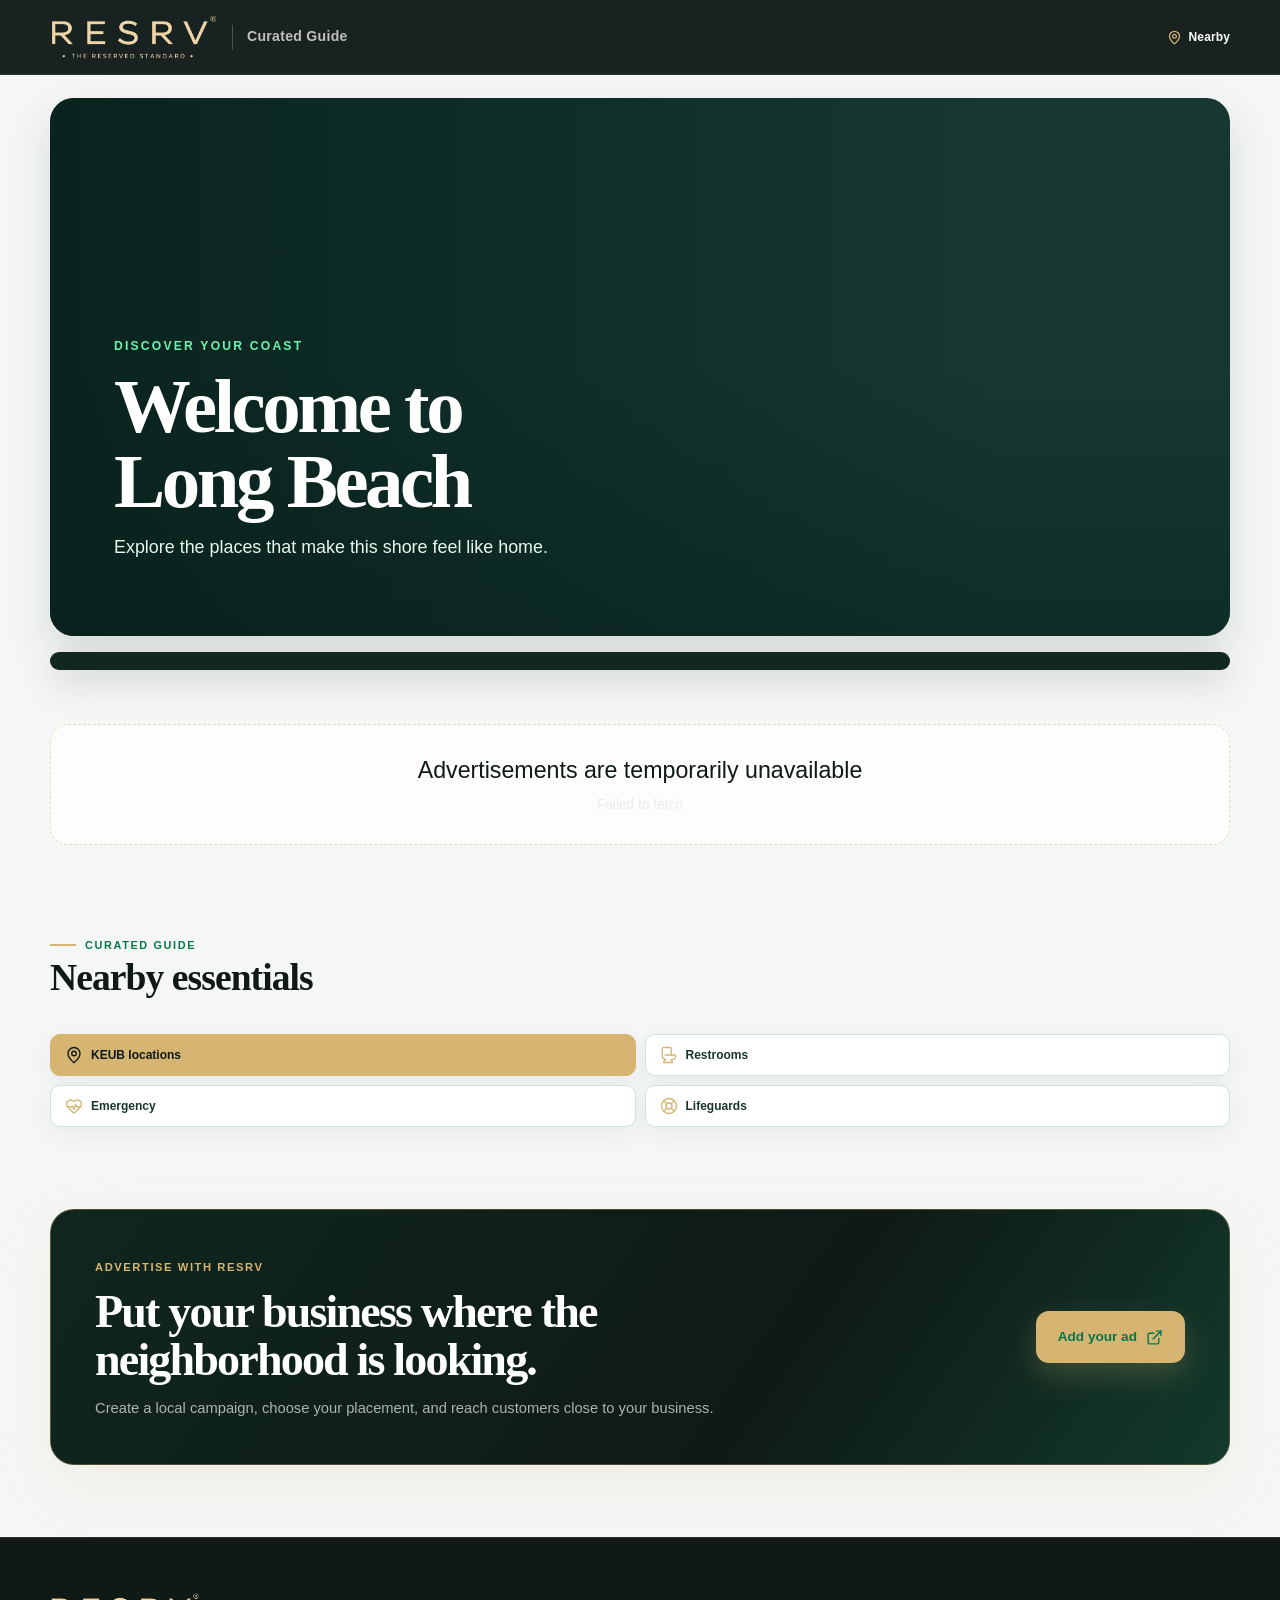
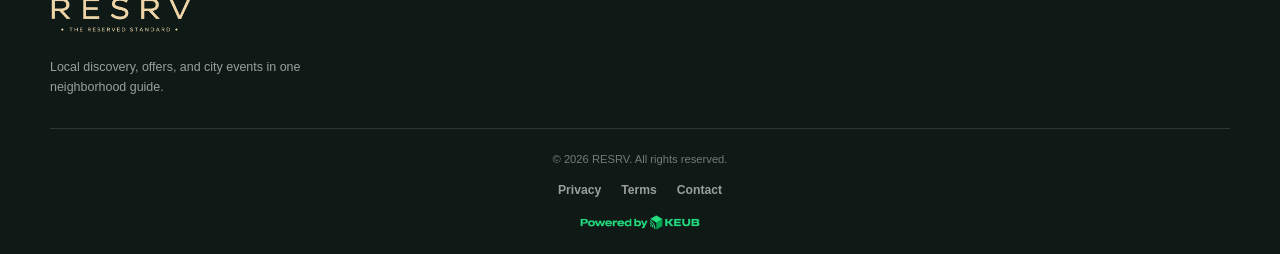
==== commit 75cfb978: "Deploy build from Keub_Advertising e2115aa" ====
--- a/index.html
+++ b/index.html
@@ -1 +1 @@
-<!DOCTYPE html><html lang="en"><head><meta charSet="utf-8"/><meta name="viewport" content="width=device-width, initial-scale=1"/><link rel="preload" as="image" href="/resrv-standards-logo.svg?v=4"/><link rel="preload" as="image" href="/powered-by-keub-logo.png"/><link rel="stylesheet" href="/_next/static/chunks/1bc1h5mm6ya3l.css" data-precedence="next"/><link rel="preload" as="script" fetchPriority="low" href="/_next/static/chunks/1inwntv0b4r-7.js"/><script src="/_next/static/chunks/126oeqcybgjj3.js" async=""></script><script src="/_next/static/chunks/1mh6a-0e61pyc.js" async=""></script><script src="/_next/static/chunks/turbopack-1_igqe4rm8e5w.js" async=""></script><script src="/_next/static/chunks/3fntmmi971322.js" async=""></script><script src="/_next/static/chunks/1qe89exlu2f0p.js" async=""></script><title>RESRV Curated Guide</title><meta name="description" content="Scan in and discover trusted local places to eat, shop, play, stay, and get things done."/><link rel="shortcut icon" href="/favicon.svg"/><link rel="icon" href="/favicon.svg"/><script src="/_next/static/chunks/0cz1d0mv5g_q7.js" noModule=""></script></head><body class="antialiased"><div hidden=""><!--$--><!--/$--></div><div id="top" class="site-shell"><header class="topbar"><div class="topbar-inner"><a href="#top" class="brand" aria-label="RESRV curated guide home"><img src="/resrv-standards-logo.svg?v=4" alt="RESRV — The Reserved Standard"/><span class="brand-divider" aria-hidden="true"></span><span class="brand-label">Curated Guide</span></a><div class="scan-context" title="Nearby" aria-label="Current location: Nearby"><svg xmlns="http://www.w3.org/2000/svg" width="15" height="15" viewBox="0 0 24 24" fill="none" stroke="currentColor" stroke-width="2" stroke-linecap="round" stroke-linejoin="round" class="lucide lucide-map-pin" aria-hidden="true"><path d="M20 10c0 4.993-5.539 10.193-7.399 11.799a1 1 0 0 1-1.202 0C9.539 20.193 4 14.993 4 10a8 8 0 0 1 16 0"></path><circle cx="12" cy="10" r="3"></circle></svg><strong>Nearby</strong></div></div></header><main><section class="long-beach-hero" aria-labelledby="page-title"><div class="long-beach-hero-shade"></div><div class="long-beach-hero-copy"><span>Discover your coast</span><h1 id="page-title">Welcome to Long Beach</h1><p>Explore the places that make this shore feel like home.</p></div></section><nav class="category-nav landing-category-nav" aria-label="Browse advertising categories"></nav><section class="tier-section"><div class="empty-state"><h2>Loading nearby places…</h2></div></section><section class="essentials-section" aria-labelledby="essentials-title"><div class="essentials-heading"><span>Curated guide</span><h2 id="essentials-title">Nearby essentials</h2></div><div class="essentials-grid"><a class="essentials-link keub-location-link" href="https://www.google.com/maps/search/?api=1&amp;query=KEUB+locations+near+Long+Beach%2C+New+York" target="_blank" rel="noopener noreferrer" aria-label="Show KEUB locations near Long Beach, New York on Google Maps"><svg xmlns="http://www.w3.org/2000/svg" width="18" height="18" viewBox="0 0 24 24" fill="none" stroke="currentColor" stroke-width="1.8" stroke-linecap="round" stroke-linejoin="round" class="lucide lucide-map-pin" aria-hidden="true"><path d="M20 10c0 4.993-5.539 10.193-7.399 11.799a1 1 0 0 1-1.202 0C9.539 20.193 4 14.993 4 10a8 8 0 0 1 16 0"></path><circle cx="12" cy="10" r="3"></circle></svg><strong>KEUB locations</strong></a><a class="essentials-link" href="https://www.google.com/maps/search/?api=1&amp;query=public+restrooms" target="_blank" rel="noopener noreferrer" aria-label="Find restrooms nearby on Google Maps"><svg xmlns="http://www.w3.org/2000/svg" width="18" height="18" viewBox="0 0 24 24" fill="none" stroke="currentColor" stroke-width="1.8" stroke-linecap="round" stroke-linejoin="round" class="lucide lucide-toilet" aria-hidden="true"><path d="M7 12h13a1 1 0 0 1 1 1 5 5 0 0 1-5 5h-.598a.5.5 0 0 0-.424.765l1.544 2.47a.5.5 0 0 1-.424.765H5.402a.5.5 0 0 1-.424-.765L7 18"></path><path d="M8 18a5 5 0 0 1-5-5V4a2 2 0 0 1 2-2h8a2 2 0 0 1 2 2v8"></path></svg><strong>Restrooms</strong></a><a class="essentials-link" href="https://www.google.com/maps/search/?api=1&amp;query=emergency+services" target="_blank" rel="noopener noreferrer" aria-label="Find emergency services nearby on Google Maps"><svg xmlns="http://www.w3.org/2000/svg" width="18" height="18" viewBox="0 0 24 24" fill="none" stroke="currentColor" stroke-width="1.8" stroke-linecap="round" stroke-linejoin="round" class="lucide lucide-heart-pulse" aria-hidden="true"><path d="M2 9.5a5.5 5.5 0 0 1 9.591-3.676.56.56 0 0 0 .818 0A5.49 5.49 0 0 1 22 9.5c0 2.29-1.5 4-3 5.5l-5.492 5.313a2 2 0 0 1-3 .019L5 15c-1.5-1.5-3-3.2-3-5.5"></path><path d="M3.22 13H9.5l.5-1 2 4.5 2-7 1.5 3.5h5.27"></path></svg><strong>Emergency</strong></a><a class="essentials-link" href="https://www.google.com/maps/search/?api=1&amp;query=lifeguard+stations" target="_blank" rel="noopener noreferrer" aria-label="Find lifeguard stations nearby on Google Maps"><svg xmlns="http://www.w3.org/2000/svg" width="18" height="18" viewBox="0 0 24 24" fill="none" stroke="currentColor" stroke-width="1.8" stroke-linecap="round" stroke-linejoin="round" class="lucide lucide-life-buoy" aria-hidden="true"><circle cx="12" cy="12" r="10"></circle><path d="m4.93 4.93 4.24 4.24"></path><path d="m14.83 9.17 4.24-4.24"></path><path d="m14.83 14.83 4.24 4.24"></path><path d="m9.17 14.83-4.24 4.24"></path><circle cx="12" cy="12" r="4"></circle></svg><strong>Lifeguards</strong></a></div></section></main><section class="advertiser-cta" aria-labelledby="advertiser-cta-title"><div class="advertiser-cta-inner"><div class="advertiser-cta-copy"><span>Advertise with RESRV</span><h2 id="advertiser-cta-title">Put your business where the neighborhood is looking.</h2><p>Create a local campaign, choose your placement, and reach customers close to your business.</p></div><a class="advertiser-cta-action" href="https://app.keubit.com/Keub_AdDash/auth/" target="_top" aria-label="Create your advertisement">Add your ad <svg xmlns="http://www.w3.org/2000/svg" width="17" height="17" viewBox="0 0 24 24" fill="none" stroke="currentColor" stroke-width="2" stroke-linecap="round" stroke-linejoin="round" class="lucide lucide-external-link" aria-hidden="true"><path d="M15 3h6v6"></path><path d="M10 14 21 3"></path><path d="M18 13v6a2 2 0 0 1-2 2H5a2 2 0 0 1-2-2V8a2 2 0 0 1 2-2h6"></path></svg></a></div></section><footer><div class="footer-inner"><div class="footer-grid"><div class="footer-brand"><a href="#top" class="brand" aria-label="RESRV curated guide home"><img src="/resrv-standards-logo.svg?v=4" alt="RESRV — The Reserved Standard"/></a><p>Local discovery, offers, and city events in one neighborhood guide.</p></div></div><div class="footer-bottom"><span>© <!-- -->2026<!-- --> RESRV. All rights reserved.</span><div><a href="https://keubit.com/privacy" target="_blank" rel="noreferrer">Privacy</a><a href="https://keubit.com/terms" target="_blank" rel="noreferrer">Terms</a><a href="https://keubit.com/contact" target="_blank" rel="noreferrer">Contact</a></div><img class="powered-by-keub" src="/powered-by-keub-logo.png" alt="Powered by KEUB"/></div></div></footer></div><!--$--><!--/$--><script src="/_next/static/chunks/1inwntv0b4r-7.js" id="_R_" async=""></script><script>(self.__next_f=self.__next_f||[]).push([0])</script><script>self.__next_f.push([1,"1:\"$Sreact.fragment\"\n2:I[39756,[\"/_next/static/chunks/3fntmmi971322.js\"],\"default\"]\n3:I[37457,[\"/_next/static/chunks/3fntmmi971322.js\"],\"default\"]\n4:I[47257,[\"/_next/static/chunks/3fntmmi971322.js\"],\"ClientPageRoot\"]\n5:I[31713,[\"/_next/static/chunks/3fntmmi971322.js\",\"/_next/static/chunks/1qe89exlu2f0p.js\"],\"default\"]\n8:I[97367,[\"/_next/static/chunks/3fntmmi971322.js\"],\"OutletBoundary\"]\n9:\"$Sreact.suspense\"\nb:I[97367,[\"/_next/static/chunks/3fntmmi971322.js\"],\"ViewportBoundary\"]\nd:I[97367,[\"/_next/static/chunks/3fntmmi971322.js\"],\"MetadataBoundary\"]\nf:I[68027,[\"/_next/static/chunks/3fntmmi971322.js\"],\"default\",1]\n:HL[\"/_next/static/chunks/1bc1h5mm6ya3l.css\",\"style\"]\n0:{\"P\":null,\"c\":[\"\",\"\"],\"q\":\"\",\"i\":false,\"f\":[[[\"\",{\"children\":[\"__PAGE__\",{},\"$undefined\",\"$undefined\",4608]},\"$undefined\",\"$undefined\",4624],[[\"$\",\"$1\",\"c\",{\"children\":[[[\"$\",\"link\",\"0\",{\"rel\":\"stylesheet\",\"href\":\"/_next/static/chunks/1bc1h5mm6ya3l.css\",\"precedence\":\"next\",\"crossOrigin\":\"$undefined\",\"nonce\":\"$undefined\"}],[\"$\",\"script\",\"script-0\",{\"src\":\"/_next/static/chunks/3fntmmi971322.js\",\"async\":true,\"nonce\":\"$undefined\"}]],[\"$\",\"html\",null,{\"lang\":\"en\",\"children\":[\"$\",\"body\",null,{\"className\":\"antialiased\",\"children\":[\"$\",\"$L2\",null,{\"parallelRouterKey\":\"children\",\"error\":\"$undefined\",\"errorStyles\":\"$undefined\",\"errorScripts\":\"$undefined\",\"template\":[\"$\",\"$L3\",null,{}],\"templateStyles\":\"$undefined\",\"templateScripts\":\"$undefined\",\"notFound\":[[[\"$\",\"title\",null,{\"children\":\"404: This page could not be found.\"}],[\"$\",\"div\",null,{\"style\":{\"fontFamily\":\"system-ui,\\\"Segoe UI\\\",Roboto,Helvetica,Arial,sans-serif,\\\"Apple Color Emoji\\\",\\\"Segoe UI Emoji\\\"\",\"height\":\"100vh\",\"textAlign\":\"center\",\"display\":\"flex\",\"flexDirection\":\"column\",\"alignItems\":\"center\",\"justifyContent\":\"center\"},\"children\":[\"$\",\"div\",null,{\"children\":[[\"$\",\"style\",null,{\"dangerouslySetInnerHTML\":{\"__html\":\"body{color:#000;background:#fff;margin:0}.next-error-h1{border-right:1px solid rgba(0,0,0,.3)}@media (prefers-color-scheme:dark){body{color:#fff;background:#000}.next-error-h1{border-right:1px solid rgba(255,255,255,.3)}}\"}}],[\"$\",\"h1\",null,{\"className\":\"next-error-h1\",\"style\":{\"display\":\"inline-block\",\"margin\":\"0 20px 0 0\",\"padding\":\"0 23px 0 0\",\"fontSize\":24,\"fontWeight\":500,\"verticalAlign\":\"top\",\"lineHeight\":\"49px\"},\"children\":404}],[\"$\",\"div\",null,{\"style\":{\"display\":\"inline-block\"},\"children\":[\"$\",\"h2\",null,{\"style\":{\"fontSize\":14,\"fontWeight\":400,\"lineHeight\":\"49px\",\"margin\":0},\"children\":\"This page could not be found.\"}]}]]}]}]],[]],\"forbidden\":\"$undefined\",\"unauthorized\":\"$undefined\"}]}]}]]}],{\"children\":[[\"$\",\"$1\",\"c\",{\"children\":[[\"$\",\"$L4\",null,{\"Component\":\"$5\",\"serverProvidedParams\":{\"searchParams\":{},\"params\":{},\"promises\":[\"$@6\",\"$@7\"]}}],[[\"$\",\"script\",\"script-0\",{\"src\":\"/_next/static/chunks/1qe89exlu2f0p.js\",\"async\":true,\"nonce\":\"$undefined\"}]],[\"$\",\"$L8\",null,{\"children\":[\"$\",\"$9\",null,{\"name\":\"Next.MetadataOutlet\",\"children\":\"$@a\"}]}]]}],{},null,false,null]},null,false,null],[\"$\",\"$1\",\"h\",{\"children\":[null,[\"$\",\"$Lb\",null,{\"children\":\"$Lc\"}],[\"$\",\"div\",null,{\"hidden\":true,\"children\":[\"$\",\"$Ld\",null,{\"children\":[\"$\",\"$9\",null,{\"name\":\"Next.Metadata\",\"children\":\"$Le\"}]}]}],null]}],false]],\"m\":\"$undefined\",\"G\":[\"$f\",[[\"$\",\"link\",\"0\",{\"rel\":\"stylesheet\",\"href\":\"/_next/static/chunks/1bc1h5mm6ya3l.css\",\"precedence\":\"next\",\"crossOrigin\":\"$undefined\",\"nonce\":\"$undefined\"}]]],\"S\":true,\"h\":null,\"r\":\"$undefined\",\"s\":\"$undefined\",\"a\":\"$undefined\",\"l\":\"$undefined\",\"p\":\"$undefined\",\"d\":\"$undefined\",\"b\":\"cu9NSgtscRGyoX8J0vMGB\"}\n6:{}\n7:\"$0:f:0:1:1:children:0:props:children:0:props:serverProvidedParams:params\"\nc:[[\"$\",\"meta\",\"0\",{\"charSet\":\"utf-8\"}],[\"$\",\"meta\",\"1\",{\"name\":\"viewport\",\"content\":\"width=device-width, initial-scale=1\"}]]\n10:I[27201,[\"/_next/static/chunks/3fntmmi971322.js\"],\"IconMark\"]\na:null\ne:[[\"$\",\"title\",\"0\",{\"children\":\"RESRV Curated Guide\"}],[\"$\",\"meta\",\"1\",{\"name\":\"description\",\"content\":\"Scan in and discover trusted local places to eat, shop, play, stay, and get things done.\"}],[\"$\",\"link\",\"2\",{\"rel\":\"shortcut icon\",\"href\":\"/favicon.svg\"}],[\"$\",\"link\",\"3\",{\"rel\":\"icon\",\"href\":\"/favicon.svg\"}],[\"$\",\"$L10\",\"4\",{}]]\n"])</script></body></html>+<!DOCTYPE html><html lang="en"><head><meta charSet="utf-8"/><meta name="viewport" content="width=device-width, initial-scale=1"/><link rel="preload" as="image" href="/resrv-premium-logo.png?v=2"/><link rel="preload" as="image" href="/powered-by-keub-logo.png"/><link rel="stylesheet" href="/_next/static/chunks/0zrukpnfjswt-.css" data-precedence="next"/><link rel="preload" as="script" fetchPriority="low" href="/_next/static/chunks/1inwntv0b4r-7.js"/><script src="/_next/static/chunks/126oeqcybgjj3.js" async=""></script><script src="/_next/static/chunks/1mh6a-0e61pyc.js" async=""></script><script src="/_next/static/chunks/turbopack-1_igqe4rm8e5w.js" async=""></script><script src="/_next/static/chunks/3fntmmi971322.js" async=""></script><script src="/_next/static/chunks/022qreh-hi_-z.js" async=""></script><title>RESRV Curated Guide</title><meta name="description" content="Scan in and discover trusted local places to eat, shop, play, stay, and get things done."/><link rel="shortcut icon" href="/favicon.svg"/><link rel="icon" href="/favicon.svg"/><script src="/_next/static/chunks/0cz1d0mv5g_q7.js" noModule=""></script></head><body class="antialiased"><div hidden=""><!--$--><!--/$--></div><div id="top" class="site-shell"><header class="topbar"><div class="topbar-inner"><a href="#top" class="brand" aria-label="RESRV curated guide home"><img src="/resrv-premium-logo.png?v=2" alt="RESRV — The Reserved Standard"/><span class="brand-divider" aria-hidden="true"></span><span class="brand-label">Curated Guide</span></a><div class="scan-context" title="Nearby" aria-label="Current location: Nearby"><svg xmlns="http://www.w3.org/2000/svg" width="15" height="15" viewBox="0 0 24 24" fill="none" stroke="currentColor" stroke-width="2" stroke-linecap="round" stroke-linejoin="round" class="lucide lucide-map-pin" aria-hidden="true"><path d="M20 10c0 4.993-5.539 10.193-7.399 11.799a1 1 0 0 1-1.202 0C9.539 20.193 4 14.993 4 10a8 8 0 0 1 16 0"></path><circle cx="12" cy="10" r="3"></circle></svg><strong>Nearby</strong></div></div></header><main><section class="long-beach-hero" aria-labelledby="page-title"><div class="long-beach-hero-shade"></div><div class="long-beach-hero-copy"><span>Discover your coast</span><h1 id="page-title">Welcome to Long Beach</h1><p>Explore the places that make this shore feel like home.</p></div></section><nav class="category-nav landing-category-nav" aria-label="Browse advertising categories"></nav><section class="tier-section"><div class="empty-state"><h2>Loading nearby places…</h2></div></section><section class="essentials-section" aria-labelledby="essentials-title"><div class="essentials-heading"><span>Curated guide</span><h2 id="essentials-title">Nearby essentials</h2></div><div class="essentials-grid"><a class="essentials-link keub-location-link" href="https://www.google.com/maps/search/?api=1&amp;query=KEUB+locations+near+Long+Beach%2C+New+York" target="_blank" rel="noopener noreferrer" aria-label="Show KEUB locations near Long Beach, New York on Google Maps"><svg xmlns="http://www.w3.org/2000/svg" width="18" height="18" viewBox="0 0 24 24" fill="none" stroke="currentColor" stroke-width="1.8" stroke-linecap="round" stroke-linejoin="round" class="lucide lucide-map-pin" aria-hidden="true"><path d="M20 10c0 4.993-5.539 10.193-7.399 11.799a1 1 0 0 1-1.202 0C9.539 20.193 4 14.993 4 10a8 8 0 0 1 16 0"></path><circle cx="12" cy="10" r="3"></circle></svg><strong>KEUB locations</strong></a><a class="essentials-link" href="https://www.google.com/maps/search/?api=1&amp;query=public+restrooms" target="_blank" rel="noopener noreferrer" aria-label="Find restrooms nearby on Google Maps"><svg xmlns="http://www.w3.org/2000/svg" width="18" height="18" viewBox="0 0 24 24" fill="none" stroke="currentColor" stroke-width="1.8" stroke-linecap="round" stroke-linejoin="round" class="lucide lucide-toilet" aria-hidden="true"><path d="M7 12h13a1 1 0 0 1 1 1 5 5 0 0 1-5 5h-.598a.5.5 0 0 0-.424.765l1.544 2.47a.5.5 0 0 1-.424.765H5.402a.5.5 0 0 1-.424-.765L7 18"></path><path d="M8 18a5 5 0 0 1-5-5V4a2 2 0 0 1 2-2h8a2 2 0 0 1 2 2v8"></path></svg><strong>Restrooms</strong></a><a class="essentials-link" href="https://www.google.com/maps/search/?api=1&amp;query=emergency+services" target="_blank" rel="noopener noreferrer" aria-label="Find emergency services nearby on Google Maps"><svg xmlns="http://www.w3.org/2000/svg" width="18" height="18" viewBox="0 0 24 24" fill="none" stroke="currentColor" stroke-width="1.8" stroke-linecap="round" stroke-linejoin="round" class="lucide lucide-heart-pulse" aria-hidden="true"><path d="M2 9.5a5.5 5.5 0 0 1 9.591-3.676.56.56 0 0 0 .818 0A5.49 5.49 0 0 1 22 9.5c0 2.29-1.5 4-3 5.5l-5.492 5.313a2 2 0 0 1-3 .019L5 15c-1.5-1.5-3-3.2-3-5.5"></path><path d="M3.22 13H9.5l.5-1 2 4.5 2-7 1.5 3.5h5.27"></path></svg><strong>Emergency</strong></a><a class="essentials-link" href="https://www.google.com/maps/search/?api=1&amp;query=lifeguard+stations" target="_blank" rel="noopener noreferrer" aria-label="Find lifeguard stations nearby on Google Maps"><svg xmlns="http://www.w3.org/2000/svg" width="18" height="18" viewBox="0 0 24 24" fill="none" stroke="currentColor" stroke-width="1.8" stroke-linecap="round" stroke-linejoin="round" class="lucide lucide-life-buoy" aria-hidden="true"><circle cx="12" cy="12" r="10"></circle><path d="m4.93 4.93 4.24 4.24"></path><path d="m14.83 9.17 4.24-4.24"></path><path d="m14.83 14.83 4.24 4.24"></path><path d="m9.17 14.83-4.24 4.24"></path><circle cx="12" cy="12" r="4"></circle></svg><strong>Lifeguards</strong></a></div></section></main><section class="advertiser-cta" aria-labelledby="advertiser-cta-title"><div class="advertiser-cta-inner"><div class="advertiser-cta-copy"><span>Advertise with RESRV</span><h2 id="advertiser-cta-title">Put your business where the neighborhood is looking.</h2><p>Create a local campaign, choose your placement, and reach customers close to your business.</p></div><a class="advertiser-cta-action" href="https://dash.theresrvd.com/auth/" target="_top" aria-label="Create your advertisement">Add your ad <svg xmlns="http://www.w3.org/2000/svg" width="17" height="17" viewBox="0 0 24 24" fill="none" stroke="currentColor" stroke-width="2" stroke-linecap="round" stroke-linejoin="round" class="lucide lucide-external-link" aria-hidden="true"><path d="M15 3h6v6"></path><path d="M10 14 21 3"></path><path d="M18 13v6a2 2 0 0 1-2 2H5a2 2 0 0 1-2-2V8a2 2 0 0 1 2-2h6"></path></svg></a></div></section><footer><div class="footer-inner"><div class="footer-grid"><div class="footer-brand"><a href="#top" class="brand" aria-label="RESRV curated guide home"><img src="/resrv-premium-logo.png?v=2" alt="RESRV — The Reserved Standard"/></a><p>Local discovery, offers, and city events in one neighborhood guide.</p></div></div><div class="footer-bottom"><span>© <!-- -->2026<!-- --> RESRV. All rights reserved.</span><div><a href="https://keubit.com/privacy" target="_blank" rel="noreferrer">Privacy</a><a href="https://keubit.com/terms" target="_blank" rel="noreferrer">Terms</a><a href="https://keubit.com/contact" target="_blank" rel="noreferrer">Contact</a></div><img class="powered-by-keub" src="/powered-by-keub-logo.png" alt="Powered by KEUB"/></div></div></footer></div><!--$--><!--/$--><script src="/_next/static/chunks/1inwntv0b4r-7.js" id="_R_" async=""></script><script>(self.__next_f=self.__next_f||[]).push([0])</script><script>self.__next_f.push([1,"1:\"$Sreact.fragment\"\n2:I[39756,[\"/_next/static/chunks/3fntmmi971322.js\"],\"default\"]\n3:I[37457,[\"/_next/static/chunks/3fntmmi971322.js\"],\"default\"]\n4:I[47257,[\"/_next/static/chunks/3fntmmi971322.js\"],\"ClientPageRoot\"]\n5:I[31713,[\"/_next/static/chunks/3fntmmi971322.js\",\"/_next/static/chunks/022qreh-hi_-z.js\"],\"default\"]\n8:I[97367,[\"/_next/static/chunks/3fntmmi971322.js\"],\"OutletBoundary\"]\n9:\"$Sreact.suspense\"\nb:I[97367,[\"/_next/static/chunks/3fntmmi971322.js\"],\"ViewportBoundary\"]\nd:I[97367,[\"/_next/static/chunks/3fntmmi971322.js\"],\"MetadataBoundary\"]\nf:I[68027,[\"/_next/static/chunks/3fntmmi971322.js\"],\"default\",1]\n:HL[\"/_next/static/chunks/0zrukpnfjswt-.css\",\"style\"]\n0:{\"P\":null,\"c\":[\"\",\"\"],\"q\":\"\",\"i\":false,\"f\":[[[\"\",{\"children\":[\"__PAGE__\",{},\"$undefined\",\"$undefined\",4608]},\"$undefined\",\"$undefined\",4624],[[\"$\",\"$1\",\"c\",{\"children\":[[[\"$\",\"link\",\"0\",{\"rel\":\"stylesheet\",\"href\":\"/_next/static/chunks/0zrukpnfjswt-.css\",\"precedence\":\"next\",\"crossOrigin\":\"$undefined\",\"nonce\":\"$undefined\"}],[\"$\",\"script\",\"script-0\",{\"src\":\"/_next/static/chunks/3fntmmi971322.js\",\"async\":true,\"nonce\":\"$undefined\"}]],[\"$\",\"html\",null,{\"lang\":\"en\",\"children\":[\"$\",\"body\",null,{\"className\":\"antialiased\",\"children\":[\"$\",\"$L2\",null,{\"parallelRouterKey\":\"children\",\"error\":\"$undefined\",\"errorStyles\":\"$undefined\",\"errorScripts\":\"$undefined\",\"template\":[\"$\",\"$L3\",null,{}],\"templateStyles\":\"$undefined\",\"templateScripts\":\"$undefined\",\"notFound\":[[[\"$\",\"title\",null,{\"children\":\"404: This page could not be found.\"}],[\"$\",\"div\",null,{\"style\":{\"fontFamily\":\"system-ui,\\\"Segoe UI\\\",Roboto,Helvetica,Arial,sans-serif,\\\"Apple Color Emoji\\\",\\\"Segoe UI Emoji\\\"\",\"height\":\"100vh\",\"textAlign\":\"center\",\"display\":\"flex\",\"flexDirection\":\"column\",\"alignItems\":\"center\",\"justifyContent\":\"center\"},\"children\":[\"$\",\"div\",null,{\"children\":[[\"$\",\"style\",null,{\"dangerouslySetInnerHTML\":{\"__html\":\"body{color:#000;background:#fff;margin:0}.next-error-h1{border-right:1px solid rgba(0,0,0,.3)}@media (prefers-color-scheme:dark){body{color:#fff;background:#000}.next-error-h1{border-right:1px solid rgba(255,255,255,.3)}}\"}}],[\"$\",\"h1\",null,{\"className\":\"next-error-h1\",\"style\":{\"display\":\"inline-block\",\"margin\":\"0 20px 0 0\",\"padding\":\"0 23px 0 0\",\"fontSize\":24,\"fontWeight\":500,\"verticalAlign\":\"top\",\"lineHeight\":\"49px\"},\"children\":404}],[\"$\",\"div\",null,{\"style\":{\"display\":\"inline-block\"},\"children\":[\"$\",\"h2\",null,{\"style\":{\"fontSize\":14,\"fontWeight\":400,\"lineHeight\":\"49px\",\"margin\":0},\"children\":\"This page could not be found.\"}]}]]}]}]],[]],\"forbidden\":\"$undefined\",\"unauthorized\":\"$undefined\"}]}]}]]}],{\"children\":[[\"$\",\"$1\",\"c\",{\"children\":[[\"$\",\"$L4\",null,{\"Component\":\"$5\",\"serverProvidedParams\":{\"searchParams\":{},\"params\":{},\"promises\":[\"$@6\",\"$@7\"]}}],[[\"$\",\"script\",\"script-0\",{\"src\":\"/_next/static/chunks/022qreh-hi_-z.js\",\"async\":true,\"nonce\":\"$undefined\"}]],[\"$\",\"$L8\",null,{\"children\":[\"$\",\"$9\",null,{\"name\":\"Next.MetadataOutlet\",\"children\":\"$@a\"}]}]]}],{},null,false,null]},null,false,null],[\"$\",\"$1\",\"h\",{\"children\":[null,[\"$\",\"$Lb\",null,{\"children\":\"$Lc\"}],[\"$\",\"div\",null,{\"hidden\":true,\"children\":[\"$\",\"$Ld\",null,{\"children\":[\"$\",\"$9\",null,{\"name\":\"Next.Metadata\",\"children\":\"$Le\"}]}]}],null]}],false]],\"m\":\"$undefined\",\"G\":[\"$f\",[[\"$\",\"link\",\"0\",{\"rel\":\"stylesheet\",\"href\":\"/_next/static/chunks/0zrukpnfjswt-.css\",\"precedence\":\"next\",\"crossOrigin\":\"$undefined\",\"nonce\":\"$undefined\"}]]],\"S\":true,\"h\":null,\"r\":\"$undefined\",\"s\":\"$undefined\",\"a\":\"$undefined\",\"l\":\"$undefined\",\"p\":\"$undefined\",\"d\":\"$undefined\",\"b\":\"eW22o-5sdZx59owvw-rfZ\"}\n6:{}\n7:\"$0:f:0:1:1:children:0:props:children:0:props:serverProvidedParams:params\"\nc:[[\"$\",\"meta\",\"0\",{\"charSet\":\"utf-8\"}],[\"$\",\"meta\",\"1\",{\"name\":\"viewport\",\"content\":\"width=device-width, initial-scale=1\"}]]\n10:I[27201,[\"/_next/static/chunks/3fntmmi971322.js\"],\"IconMark\"]\na:null\ne:[[\"$\",\"title\",\"0\",{\"children\":\"RESRV Curated Guide\"}],[\"$\",\"meta\",\"1\",{\"name\":\"description\",\"content\":\"Scan in and discover trusted local places to eat, shop, play, stay, and get things done.\"}],[\"$\",\"link\",\"2\",{\"rel\":\"shortcut icon\",\"href\":\"/favicon.svg\"}],[\"$\",\"link\",\"3\",{\"rel\":\"icon\",\"href\":\"/favicon.svg\"}],[\"$\",\"$L10\",\"4\",{}]]\n"])</script></body></html>
--- a/_next/static/chunks/0zrukpnfjswt-.css
+++ b/_next/static/chunks/0zrukpnfjswt-.css
@@ -0,0 +1 @@
+@layer properties{@supports (((-webkit-hyphens:none)) and (not (margin-trim:inline))) or ((-moz-orient:inline) and (not (color:rgb(from red r g b)))){:root,:host{--shimmer-angle:20deg}*,:before,:after,::backdrop{--tw-translate-x:0;--tw-translate-y:0;--tw-translate-z:0;--tw-rotate-x:initial;--tw-rotate-y:initial;--tw-rotate-z:initial;--tw-skew-x:initial;--tw-skew-y:initial;--tw-scroll-snap-strictness:proximity;--tw-space-x-reverse:0;--tw-border-style:solid;--tw-leading:initial;--tw-font-weight:initial;--tw-tracking:initial;--tw-ordinal:initial;--tw-slashed-zero:initial;--tw-numeric-figure:initial;--tw-numeric-spacing:initial;--tw-numeric-fraction:initial;--tw-shadow:0 0 #0000;--tw-shadow-color:initial;--tw-shadow-alpha:100%;--tw-inset-shadow:0 0 #0000;--tw-inset-shadow-color:initial;--tw-inset-shadow-alpha:100%;--tw-ring-color:initial;--tw-ring-shadow:0 0 #0000;--tw-inset-ring-color:initial;--tw-inset-ring-shadow:0 0 #0000;--tw-ring-inset:initial;--tw-ring-offset-width:0px;--tw-ring-offset-color:#fff;--tw-ring-offset-shadow:0 0 #0000;--tw-outline-style:solid;--tw-duration:initial;--tw-ease:initial;--tw-content:"";--tw-scale-x:1;--tw-scale-y:1;--tw-scale-z:1;--tw-animation-delay:0s;--tw-animation-direction:normal;--tw-animation-duration:initial;--tw-animation-fill-mode:none;--tw-animation-iteration-count:1;--tw-enter-blur:0;--tw-enter-opacity:1;--tw-enter-rotate:0;--tw-enter-scale:1;--tw-enter-translate-x:0;--tw-enter-translate-y:0;--tw-exit-blur:0;--tw-exit-opacity:1;--tw-exit-rotate:0;--tw-exit-scale:1;--tw-exit-translate-x:0;--tw-exit-translate-y:0;--scroll-fade-t:0px;--scroll-fade-b:0px;--scroll-fade-s:0px;--scroll-fade-e:0px;--scroll-fade-mask:initial;--shimmer-image:initial;--shimmer-text-fill:initial}}}@layer theme{:root,:host{--font-mono:ui-monospace, SFMono-Regular, Menlo, Monaco, Consolas, "Liberation Mono", "Courier New", monospace;--color-black:#000;--color-white:#fff;--spacing:.25rem;--container-xs:20rem;--container-sm:24rem;--container-lg:32rem;--text-xs:.75rem;--text-xs--line-height:calc(1 / .75);--text-sm:.875rem;--text-sm--line-height:calc(1.25 / .875);--text-base:1rem;--text-base--line-height:calc(1.5 / 1);--text-lg:1.125rem;--text-lg--line-height:calc(1.75 / 1.125);--font-weight-normal:400;--font-weight-medium:500;--font-weight-semibold:600;--tracking-tight:-.025em;--tracking-widest:.1em;--leading-tight:1.25;--leading-snug:1.375;--leading-normal:1.5;--leading-relaxed:1.625;--radius-xs:.125rem;--ease-in-out:cubic-bezier(.4, 0, .2, 1);--animate-spin:spin 1s linear infinite;--animate-pulse:pulse 2s cubic-bezier(.4, 0, .6, 1) infinite;--aspect-video:16 / 9;--default-transition-duration:.15s;--default-transition-timing-function:cubic-bezier(.4, 0, .2, 1);--default-font-family:"Inter", sans-serif;--default-mono-font-family:var(--font-mono);--color-border:var(--border)}}@layer base{*,:after,:before,::backdrop{box-sizing:border-box;border:0 solid;margin:0;padding:0}::file-selector-button{box-sizing:border-box;border:0 solid;margin:0;padding:0}html,:host{-webkit-text-size-adjust:100%;tab-size:4;line-height:1.5;font-family:var(--default-font-family,ui-sans-serif, system-ui, sans-serif, "Apple Color Emoji", "Segoe UI Emoji", "Segoe UI Symbol", "Noto Color Emoji");font-feature-settings:var(--default-font-feature-settings,normal);font-variation-settings:var(--default-font-variation-settings,normal);-webkit-tap-highlight-color:transparent}hr{height:0;color:inherit;border-top-width:1px}abbr:where([title]){-webkit-text-decoration:underline dotted;text-decoration:underline dotted}h1,h2,h3,h4,h5,h6{font-size:inherit;font-weight:inherit}a{color:inherit;-webkit-text-decoration:inherit;-webkit-text-decoration:inherit;-webkit-text-decoration:inherit;-webkit-text-decoration:inherit;text-decoration:inherit}b,strong{font-weight:bolder}code,kbd,samp,pre{font-family:var(--default-mono-font-family,ui-monospace, SFMono-Regular, Menlo, Monaco, Consolas, "Liberation Mono", "Courier New", monospace);font-feature-settings:var(--default-mono-font-feature-settings,normal);font-variation-settings:var(--default-mono-font-variation-settings,normal);font-size:1em}small{font-size:80%}sub,sup{vertical-align:baseline;font-size:75%;line-height:0;position:relative}sub{bottom:-.25em}sup{top:-.5em}table{text-indent:0;border-color:inherit;border-collapse:collapse}:-moz-focusring{outline:auto}progress{vertical-align:baseline}summary{display:list-item}ol,ul,menu{list-style:none}img,svg,video,canvas,audio,iframe,embed,object{vertical-align:middle;display:block}img,video{max-width:100%;height:auto}button,input,select,optgroup,textarea{font:inherit;font-feature-settings:inherit;font-variation-settings:inherit;letter-spacing:inherit;color:inherit;opacity:1;background-color:#0000;border-radius:0}::file-selector-button{font:inherit;font-feature-settings:inherit;font-variation-settings:inherit;letter-spacing:inherit;color:inherit;opacity:1;background-color:#0000;border-radius:0}:where(select:is([multiple],[size])) optgroup{font-weight:bolder}:where(select:is([multiple],[size])) optgroup option{padding-inline-start:20px}::file-selector-button{margin-inline-end:4px}::placeholder{opacity:1}@supports (not ((-webkit-appearance:-apple-pay-button))) or (contain-intrinsic-size:1px){::placeholder{color:currentColor}@supports (color:color-mix(in lab, red, red)){::placeholder{color:color-mix(in oklab, currentcolor 50%, transparent)}}}textarea{resize:vertical}::-webkit-search-decoration{-webkit-appearance:none}::-webkit-date-and-time-value{min-height:1lh;text-align:inherit}::-webkit-datetime-edit{display:inline-flex}::-webkit-datetime-edit-fields-wrapper{padding:0}::-webkit-datetime-edit{padding-block:0}::-webkit-datetime-edit-year-field{padding-block:0}::-webkit-datetime-edit-month-field{padding-block:0}::-webkit-datetime-edit-day-field{padding-block:0}::-webkit-datetime-edit-hour-field{padding-block:0}::-webkit-datetime-edit-minute-field{padding-block:0}::-webkit-datetime-edit-second-field{padding-block:0}::-webkit-datetime-edit-millisecond-field{padding-block:0}::-webkit-datetime-edit-meridiem-field{padding-block:0}::-webkit-calendar-picker-indicator{line-height:1}:-moz-ui-invalid{box-shadow:none}button,input:where([type=button],[type=reset],[type=submit]){appearance:button}::file-selector-button{appearance:button}::-webkit-inner-spin-button{height:auto}::-webkit-outer-spin-button{height:auto}[hidden]:where(:not([hidden=until-found])){display:none!important}}@layer components;@layer utilities{.\@container\/card-header{container:card-header/inline-size}.\@container\/field-group{container:field-group/inline-size}.pointer-events-none{pointer-events:none}.invisible{visibility:hidden}.visible{visibility:visible}.sr-only{clip-path:inset(50%);white-space:nowrap;border-width:0;width:1px;height:1px;margin:-1px;padding:0;position:absolute;overflow:hidden}.absolute{position:absolute}.fixed{position:fixed}.relative{position:relative}.static{position:static}.inset-0{inset:calc(var(--spacing) * 0)}.inset-x-0{inset-inline:calc(var(--spacing) * 0)}.inset-y-0{inset-block:calc(var(--spacing) * 0)}.inset-s-1\/2{inset-inline-start:50%}.start{inset-inline-start:var(--spacing)}.end{inset-inline-end:var(--spacing)}.-top-12{top:calc(var(--spacing) * -12)}.top-0{top:calc(var(--spacing) * 0)}.top-1\.5{top:calc(var(--spacing) * 1.5)}.top-1\/2{top:50%}.top-3\.5{top:calc(var(--spacing) * 3.5)}.top-4{top:calc(var(--spacing) * 4)}.top-\[1px\]{top:1px}.top-\[50\%\]{top:50%}.top-\[60\%\]{top:60%}.top-full{top:100%}.-right-12{right:calc(var(--spacing) * -12)}.right-0{right:calc(var(--spacing) * 0)}.right-1{right:calc(var(--spacing) * 1)}.right-2{right:calc(var(--spacing) * 2)}.right-3{right:calc(var(--spacing) * 3)}.right-3\.5{right:calc(var(--spacing) * 3.5)}.right-4{right:calc(var(--spacing) * 4)}.-bottom-12{bottom:calc(var(--spacing) * -12)}.bottom-0{bottom:calc(var(--spacing) * 0)}.-left-12{left:calc(var(--spacing) * -12)}.left-0{left:calc(var(--spacing) * 0)}.left-1\/2{left:50%}.left-2{left:calc(var(--spacing) * 2)}.left-3{left:calc(var(--spacing) * 3)}.left-\[50\%\]{left:50%}.isolate{isolation:isolate}.z-10{z-index:10}.z-20{z-index:20}.z-50{z-index:50}.z-\[1\]{z-index:1}.order-first{order:-9999}.order-last{order:9999}.col-start-2{grid-column-start:2}.row-span-2{grid-row:span 2/span 2}.row-start-1{grid-row-start:1}.m-0\!{margin:calc(var(--spacing) * 0)!important}.-mx-1{margin-inline:calc(var(--spacing) * -1)}.mx-2{margin-inline:calc(var(--spacing) * 2)}.mx-3\.5{margin-inline:calc(var(--spacing) * 3.5)}.mx-auto{margin-inline:auto}.-my-2{margin-block:calc(var(--spacing) * -2)}.my-0{margin-block:calc(var(--spacing) * 0)}.my-0\.5{margin-block:calc(var(--spacing) * .5)}.my-1{margin-block:calc(var(--spacing) * 1)}.-mt-4{margin-top:calc(var(--spacing) * -4)}.mt-0\.5{margin-top:calc(var(--spacing) * .5)}.mt-1\.5{margin-top:calc(var(--spacing) * 1.5)}.mt-2{margin-top:calc(var(--spacing) * 2)}.mt-4{margin-top:calc(var(--spacing) * 4)}.mt-auto{margin-top:auto}.mb-2{margin-bottom:calc(var(--spacing) * 2)}.mb-3{margin-bottom:calc(var(--spacing) * 3)}.-ml-1{margin-left:calc(var(--spacing) * -1)}.-ml-4{margin-left:calc(var(--spacing) * -4)}.ml-1{margin-left:calc(var(--spacing) * 1)}.ml-4{margin-left:calc(var(--spacing) * 4)}.ml-auto{margin-left:auto}.line-clamp-1{-webkit-line-clamp:1;-webkit-box-orient:vertical;display:-webkit-box;overflow:hidden}.line-clamp-2{-webkit-line-clamp:2;-webkit-box-orient:vertical;display:-webkit-box;overflow:hidden}.block{display:block}.contents{display:contents}.flex{display:flex}.grid{display:grid}.hidden{display:none}.inline-flex{display:inline-flex}.table{display:table}.table-caption{display:table-caption}.table-cell{display:table-cell}.table-row{display:table-row}.field-sizing-content{field-sizing:content}.aspect-square{aspect-ratio:1}.aspect-video{aspect-ratio:var(--aspect-video)}.size-\(--cell-size\){width:var(--cell-size);height:var(--cell-size)}.size-2{width:calc(var(--spacing) * 2);height:calc(var(--spacing) * 2)}.size-2\.5{width:calc(var(--spacing) * 2.5);height:calc(var(--spacing) * 2.5)}.size-3{width:calc(var(--spacing) * 3);height:calc(var(--spacing) * 3)}.size-3\.5{width:calc(var(--spacing) * 3.5);height:calc(var(--spacing) * 3.5)}.size-4{width:calc(var(--spacing) * 4);height:calc(var(--spacing) * 4)}.size-6{width:calc(var(--spacing) * 6);height:calc(var(--spacing) * 6)}.size-7{width:calc(var(--spacing) * 7);height:calc(var(--spacing) * 7)}.size-8{width:calc(var(--spacing) * 8);height:calc(var(--spacing) * 8)}.size-9{width:calc(var(--spacing) * 9);height:calc(var(--spacing) * 9)}.size-10{width:calc(var(--spacing) * 10);height:calc(var(--spacing) * 10)}.size-16{width:calc(var(--spacing) * 16);height:calc(var(--spacing) * 16)}.size-auto{width:auto;height:auto}.size-full{width:100%;height:100%}.h-\(--cell-size\){height:var(--cell-size)}.h-1\.5{height:calc(var(--spacing) * 1.5)}.h-2{height:calc(var(--spacing) * 2)}.h-2\.5{height:calc(var(--spacing) * 2.5)}.h-4{height:calc(var(--spacing) * 4)}.h-5{height:calc(var(--spacing) * 5)}.h-6{height:calc(var(--spacing) * 6)}.h-7{height:calc(var(--spacing) * 7)}.h-8{height:calc(var(--spacing) * 8)}.h-9{height:calc(var(--spacing) * 9)}.h-10{height:calc(var(--spacing) * 10)}.h-12{height:calc(var(--spacing) * 12)}.h-\[calc\(--spacing\(5\.5\)\)\]{height:calc(calc(var(--spacing) * 5.5))}.h-\[calc\(100\%-1px\)\]{height:calc(100% - 1px)}.h-\[var\(--radix-navigation-menu-viewport-height\)\]{height:var(--radix-navigation-menu-viewport-height)}.h-\[var\(--radix-select-trigger-height\)\]{height:var(--radix-select-trigger-height)}.h-auto{height:auto}.h-full{height:100%}.h-max{height:max-content}.h-px{height:1px}.h-svh{height:100svh}.max-h-\(--radix-context-menu-content-available-height\){max-height:var(--radix-context-menu-content-available-height)}.max-h-\(--radix-dropdown-menu-content-available-height\){max-height:var(--radix-dropdown-menu-content-available-height)}.max-h-\(--radix-select-content-available-height\){max-height:var(--radix-select-content-available-height)}.max-h-96{max-height:calc(var(--spacing) * 96)}.max-h-\[300px\]{max-height:300px}.max-h-\[min\(calc\(--spacing\(96\)---spacing\(9\)\)\,calc\(var\(--available-height\)---spacing\(9\)\)\)\]{max-height:min(calc(calc(var(--spacing) * 96) - calc(var(--spacing) * 9)), calc(var(--available-height) - calc(var(--spacing) * 9)))}.min-h-0{min-height:calc(var(--spacing) * 0)}.min-h-4{min-height:calc(var(--spacing) * 4)}.min-h-9{min-height:calc(var(--spacing) * 9)}.min-h-16{min-height:calc(var(--spacing) * 16)}.min-h-full{min-height:100%}.min-h-svh{min-height:100svh}.w-\(--anchor-width\){width:var(--anchor-width)}.w-\(--cell-size\){width:var(--cell-size)}.w-\(--sidebar-width\){width:var(--sidebar-width)}.w-0{width:calc(var(--spacing) * 0)}.w-1{width:calc(var(--spacing) * 1)}.w-2{width:calc(var(--spacing) * 2)}.w-2\.5{width:calc(var(--spacing) * 2.5)}.w-3{width:calc(var(--spacing) * 3)}.w-3\/4{width:75%}.w-4{width:calc(var(--spacing) * 4)}.w-5{width:calc(var(--spacing) * 5)}.w-9{width:calc(var(--spacing) * 9)}.w-10{width:calc(var(--spacing) * 10)}.w-24{width:calc(var(--spacing) * 24)}.w-64{width:calc(var(--spacing) * 64)}.w-72{width:calc(var(--spacing) * 72)}.w-\[100px\]{width:100px}.w-auto{width:auto}.w-fit{width:fit-content}.w-full{width:100%}.w-max{width:max-content}.w-px{width:1px}.max-w-\(--available-width\){max-width:var(--available-width)}.max-w-\(--skeleton-width\){max-width:var(--skeleton-width)}.max-w-\[80\%\]{max-width:80%}.max-w-\[calc\(100\%-2rem\)\]{max-width:calc(100% - 2rem)}.max-w-full{max-width:100%}.max-w-max{max-width:max-content}.max-w-sm{max-width:var(--container-sm)}.min-w-\(--cell-size\){min-width:var(--cell-size)}.min-w-0{min-width:calc(var(--spacing) * 0)}.min-w-5{min-width:calc(var(--spacing) * 5)}.min-w-8{min-width:calc(var(--spacing) * 8)}.min-w-9{min-width:calc(var(--spacing) * 9)}.min-w-10{min-width:calc(var(--spacing) * 10)}.min-w-16{min-width:calc(var(--spacing) * 16)}.min-w-40{min-width:calc(var(--spacing) * 40)}.min-w-\[8rem\]{min-width:8rem}.min-w-\[12rem\]{min-width:12rem}.min-w-\[calc\(var\(--anchor-width\)\+--spacing\(7\)\)\]{min-width:calc(var(--anchor-width) + calc(var(--spacing) * 7))}.min-w-\[var\(--radix-select-trigger-width\)\]{min-width:var(--radix-select-trigger-width)}.flex-1{flex:1}.shrink-0{flex-shrink:0}.grow{flex-grow:1}.grow-0{flex-grow:0}.basis-full{flex-basis:100%}.caption-bottom{caption-side:bottom}.border-collapse{border-collapse:collapse}.origin-\(--radix-context-menu-content-transform-origin\){transform-origin:var(--radix-context-menu-content-transform-origin)}.origin-\(--radix-dropdown-menu-content-transform-origin\){transform-origin:var(--radix-dropdown-menu-content-transform-origin)}.origin-\(--radix-hover-card-content-transform-origin\){transform-origin:var(--radix-hover-card-content-transform-origin)}.origin-\(--radix-menubar-content-transform-origin\){transform-origin:var(--radix-menubar-content-transform-origin)}.origin-\(--radix-popover-content-transform-origin\){transform-origin:var(--radix-popover-content-transform-origin)}.origin-\(--radix-select-content-transform-origin\){transform-origin:var(--radix-select-content-transform-origin)}.origin-\(--radix-tooltip-content-transform-origin\){transform-origin:var(--radix-tooltip-content-transform-origin)}.origin-\(--transform-origin\){transform-origin:var(--transform-origin)}.-translate-x-1\/2{--tw-translate-x:calc(calc(1 / 2 * 100%) * -1);translate:var(--tw-translate-x) var(--tw-translate-y)}.-translate-x-px{--tw-translate-x:-1px;translate:var(--tw-translate-x) var(--tw-translate-y)}.translate-x-\[-50\%\]{--tw-translate-x:-50%;translate:var(--tw-translate-x) var(--tw-translate-y)}.translate-x-px{--tw-translate-x:1px;translate:var(--tw-translate-x) var(--tw-translate-y)}.-translate-y-1\/2{--tw-translate-y:calc(calc(1 / 2 * 100%) * -1);translate:var(--tw-translate-x) var(--tw-translate-y)}.-translate-y-3\/4{--tw-translate-y:calc(calc(3 / 4 * 100%) * -1);translate:var(--tw-translate-x) var(--tw-translate-y)}.translate-y-0\.5{--tw-translate-y:calc(var(--spacing) * .5);translate:var(--tw-translate-x) var(--tw-translate-y)}.translate-y-3\/4{--tw-translate-y:calc(3 / 4 * 100%);translate:var(--tw-translate-x) var(--tw-translate-y)}.translate-y-\[-50\%\]{--tw-translate-y:-50%;translate:var(--tw-translate-x) var(--tw-translate-y)}.translate-y-\[calc\(-50\%_-_2px\)\]{--tw-translate-y:calc(-50% - 2px);translate:var(--tw-translate-x) var(--tw-translate-y)}.rotate-45{rotate:45deg}.rotate-90{rotate:90deg}.transform{transform:var(--tw-rotate-x,) var(--tw-rotate-y,) var(--tw-rotate-z,) var(--tw-skew-x,) var(--tw-skew-y,)}.scroll-fade-x{--_scroll-fade-size-s:var(--scroll-fade-s-size,var(--scroll-fade-size,min(12%, calc(var(--spacing) * 10))));--_scroll-fade-size-e:var(--scroll-fade-e-size,var(--scroll-fade-size,min(12%, calc(var(--spacing) * 10))));--scroll-fade-inline:linear-gradient(to right, transparent 0, #000 var(--scroll-fade-s,0px), #000 calc(100% - var(--scroll-fade-e,0px)), transparent 100%)}.scroll-fade-x:where([dir=rtl],[dir=rtl] *){--scroll-fade-inline:linear-gradient(to left, transparent 0, #000 var(--scroll-fade-s,0px), #000 calc(100% - var(--scroll-fade-e,0px)), transparent 100%)}.scroll-fade-x{-webkit-mask-image:var(--scroll-fade-mask,var(--scroll-fade-inline));-webkit-mask-image:var(--scroll-fade-mask,var(--scroll-fade-inline));-webkit-mask-image:var(--scroll-fade-mask,var(--scroll-fade-inline));-webkit-mask-image:var(--scroll-fade-mask,var(--scroll-fade-inline));mask-image:var(--scroll-fade-mask,var(--scroll-fade-inline));-webkit-mask-composite:source-in;-webkit-mask-composite:source-in;-webkit-mask-composite:source-in;-webkit-mask-repeat:no-repeat;mask-repeat:no-repeat;-webkit-mask-composite:source-in;mask-composite:intersect}@supports (animation-timeline:scroll()){.scroll-fade-x{animation:1ms ease-in-out scroll-fade-reveal-s,1ms ease-in-out scroll-fade-reveal-e;animation-timeline:scroll(self inline),scroll(self inline);animation-range:0 var(--scroll-fade-reveal,calc(var(--spacing) * 24)), calc(100% - var(--scroll-fade-reveal,calc(var(--spacing) * 24))) 100%;animation-fill-mode:both}}@supports not (animation-timeline:scroll()){.scroll-fade-x{--scroll-fade-s:var(--_scroll-fade-size-s);--scroll-fade-e:var(--_scroll-fade-size-e)}}.scroll-fade-b{--_scroll-fade-size-b:var(--scroll-fade-b-size,var(--scroll-fade-size,min(12%, calc(var(--spacing) * 10))));--scroll-fade-mask:linear-gradient(to bottom, #000 0, #000 calc(100% - var(--scroll-fade-b,0px)), transparent 100%);-webkit-mask-image:var(--scroll-fade-mask);-webkit-mask-image:var(--scroll-fade-mask);-webkit-mask-image:var(--scroll-fade-mask);-webkit-mask-image:var(--scroll-fade-mask);mask-image:var(--scroll-fade-mask);-webkit-mask-composite:source-in;-webkit-mask-composite:source-in;-webkit-mask-composite:source-in;-webkit-mask-repeat:no-repeat;mask-repeat:no-repeat;-webkit-mask-composite:source-in;mask-composite:intersect}@supports (animation-timeline:scroll()){.scroll-fade-b{animation:1ms ease-in-out scroll-fade-reveal-b;animation-timeline:scroll(self y);animation-range:calc(100% - var(--scroll-fade-reveal,calc(var(--spacing) * 24))) 100%;animation-fill-mode:both}}@supports not (animation-timeline:scroll()){.scroll-fade-b{--scroll-fade-b:var(--_scroll-fade-size-b)}}.animate-caret-blink{animation:1.25s ease-out infinite caret-blink}.animate-in{animation:enter var(--tw-animation-duration,var(--tw-duration,.15s))var(--tw-ease,ease)var(--tw-animation-delay,0s)var(--tw-animation-iteration-count,1)var(--tw-animation-direction,normal)var(--tw-animation-fill-mode,none)}.animate-pulse{animation:var(--animate-pulse)}.animate-spin{animation:var(--animate-spin)}.cursor-default{cursor:default}.cursor-text{cursor:text}.touch-none{touch-action:none}.resize-none{resize:none}.snap-x{scroll-snap-type:x var(--tw-scroll-snap-strictness)}.snap-mandatory{--tw-scroll-snap-strictness:mandatory}.scroll-my-1{scroll-margin-block:calc(var(--spacing) * 1)}.scroll-px-1{scroll-padding-inline:calc(var(--spacing) * 1)}.scroll-py-1{scroll-padding-block:calc(var(--spacing) * 1)}.list-disc{list-style-type:disc}.list-none{list-style-type:none}.appearance-none{appearance:none}.auto-rows-min{grid-auto-rows:min-content}.grid-cols-\[0_1fr\]{grid-template-columns:0 1fr}.grid-rows-\[auto_1fr\]{grid-template-rows:auto 1fr}.grid-rows-\[auto_auto\]{grid-template-rows:auto auto}.flex-col{flex-direction:column}.flex-col-reverse{flex-direction:column-reverse}.flex-row{flex-direction:row}.flex-wrap{flex-wrap:wrap}.place-content-center{place-content:center}.place-items-center{place-items:center}.items-center{align-items:center}.items-end{align-items:flex-end}.items-start{align-items:flex-start}.items-stretch{align-items:stretch}.justify-between{justify-content:space-between}.justify-center{justify-content:center}.justify-start{justify-content:flex-start}.justify-items-start{justify-items:start}.gap-0\.5{gap:calc(var(--spacing) * .5)}.gap-1{gap:calc(var(--spacing) * 1)}.gap-1\.5{gap:calc(var(--spacing) * 1.5)}.gap-2{gap:calc(var(--spacing) * 2)}.gap-2\.5{gap:calc(var(--spacing) * 2.5)}.gap-3{gap:calc(var(--spacing) * 3)}.gap-4{gap:calc(var(--spacing) * 4)}.gap-6{gap:calc(var(--spacing) * 6)}.gap-7{gap:calc(var(--spacing) * 7)}.gap-8{gap:calc(var(--spacing) * 8)}.gap-\[--spacing\(var\(--gap\)\)\]{gap:calc(var(--spacing) * var(--gap))}:where(.-space-x-2>:not(:last-child)){--tw-space-x-reverse:0;margin-inline-start:calc(calc(var(--spacing) * -2) * var(--tw-space-x-reverse));margin-inline-end:calc(calc(var(--spacing) * -2) * calc(1 - var(--tw-space-x-reverse)))}.gap-y-0\.5{row-gap:calc(var(--spacing) * .5)}.self-end{align-self:flex-end}.self-start{align-self:flex-start}.self-stretch{align-self:stretch}.justify-self-end{justify-self:flex-end}.truncate{text-overflow:ellipsis;white-space:nowrap;overflow:hidden}.overflow-auto{overflow:auto}.overflow-hidden{overflow:hidden}.overflow-x-auto{overflow-x:auto}.overflow-x-hidden{overflow-x:hidden}.overflow-y-auto{overflow-y:auto}.overscroll-contain{overscroll-behavior:contain}.overscroll-x-contain{overscroll-behavior-x:contain}.rounded-\[2px\]{border-radius:2px}.rounded-\[4px\]{border-radius:4px}.rounded-\[calc\(var\(--radius\)-5px\)\]{border-radius:calc(var(--radius) - 5px)}.rounded-\[inherit\]{border-radius:inherit}.rounded-full{border-radius:3.40282e38px}.rounded-lg{border-radius:var(--radius)}.rounded-md{border-radius:calc(var(--radius) - 2px)}.rounded-none{border-radius:0}.rounded-sm{border-radius:calc(var(--radius) - 4px)}.rounded-xl{border-radius:calc(var(--radius) + 6px)}.rounded-xs{border-radius:var(--radius-xs)}.rounded-l-md{border-top-left-radius:calc(var(--radius) - 2px);border-bottom-left-radius:calc(var(--radius) - 2px)}.rounded-tl-sm{border-top-left-radius:calc(var(--radius) - 4px)}.rounded-r-md{border-top-right-radius:calc(var(--radius) - 2px);border-bottom-right-radius:calc(var(--radius) - 2px)}.border{border-style:var(--tw-border-style);border-width:1px}.border-0{border-style:var(--tw-border-style);border-width:0}.border-\[1\.5px\]{border-style:var(--tw-border-style);border-width:1.5px}.border-y{border-block-style:var(--tw-border-style);border-block-width:1px}.border-t{border-top-style:var(--tw-border-style);border-top-width:1px}.border-r{border-right-style:var(--tw-border-style);border-right-width:1px}.border-b{border-bottom-style:var(--tw-border-style);border-bottom-width:1px}.border-l{border-left-style:var(--tw-border-style);border-left-width:1px}.border-dashed{--tw-border-style:dashed;border-style:dashed}.border-none{--tw-border-style:none;border-style:none}.border-\(--color-border\){border-color:var(--color-border)}.border-border,.border-border\/50{border-color:var(--border)}@supports (color:color-mix(in lab, red, red)){.border-border\/50{border-color:color-mix(in oklab, var(--border) 50%, transparent)}}.border-input{border-color:var(--input)}.border-primary{border-color:var(--primary)}.border-transparent{border-color:#0000}.border-t-transparent{border-top-color:#0000}.border-l-transparent{border-left-color:#0000}.bg-\(--color-bg\){background-color:var(--color-bg)}.bg-\[Canvas\]{background-color:canvas}.bg-accent{background-color:var(--accent)}.bg-background{background-color:var(--background)}.bg-black\/50{background-color:#00000080}@supports (color:color-mix(in lab, red, red)){.bg-black\/50{background-color:color-mix(in oklab, var(--color-black) 50%, transparent)}}.bg-border{background-color:var(--border)}.bg-card{background-color:var(--card)}.bg-foreground{background-color:var(--foreground)}.bg-input{background-color:var(--input)}.bg-muted,.bg-muted\/50{background-color:var(--muted)}@supports (color:color-mix(in lab, red, red)){.bg-muted\/50{background-color:color-mix(in oklab, var(--muted) 50%, transparent)}}.bg-primary,.bg-primary\/20{background-color:var(--primary)}@supports (color:color-mix(in lab, red, red)){.bg-primary\/20{background-color:color-mix(in oklab, var(--primary) 20%, transparent)}}.bg-secondary{background-color:var(--secondary)}.bg-transparent{background-color:#0000}.bg-white{background-color:var(--color-white)}.bg-clip-padding{background-clip:padding-box}.fill-current{fill:currentColor}.fill-foreground{fill:var(--foreground)}.fill-primary{fill:var(--primary)}.p-0{padding:calc(var(--spacing) * 0)}.p-1{padding:calc(var(--spacing) * 1)}.p-2{padding:calc(var(--spacing) * 2)}.p-3{padding:calc(var(--spacing) * 3)}.p-4{padding:calc(var(--spacing) * 4)}.p-6{padding:calc(var(--spacing) * 6)}.p-\[3px\]{padding:3px}.p-px{padding:1px}.px-\(--cell-size\){padding-inline:var(--cell-size)}.px-1{padding-inline:calc(var(--spacing) * 1)}.px-1\.5{padding-inline:calc(var(--spacing) * 1.5)}.px-2{padding-inline:calc(var(--spacing) * 2)}.px-2\.5{padding-inline:calc(var(--spacing) * 2.5)}.px-3{padding-inline:calc(var(--spacing) * 3)}.px-4{padding-inline:calc(var(--spacing) * 4)}.px-6{padding-inline:calc(var(--spacing) * 6)}.py-0\.5{padding-block:calc(var(--spacing) * .5)}.py-1{padding-block:calc(var(--spacing) * 1)}.py-1\.5{padding-block:calc(var(--spacing) * 1.5)}.py-2{padding-block:calc(var(--spacing) * 2)}.py-3{padding-block:calc(var(--spacing) * 3)}.py-4{padding-block:calc(var(--spacing) * 4)}.py-6{padding-block:calc(var(--spacing) * 6)}.pt-0{padding-top:calc(var(--spacing) * 0)}.pt-3{padding-top:calc(var(--spacing) * 3)}.pt-4{padding-top:calc(var(--spacing) * 4)}.pr-1{padding-right:calc(var(--spacing) * 1)}.pr-2{padding-right:calc(var(--spacing) * 2)}.pr-2\.5{padding-right:calc(var(--spacing) * 2.5)}.pr-3{padding-right:calc(var(--spacing) * 3)}.pr-8{padding-right:calc(var(--spacing) * 8)}.pr-9{padding-right:calc(var(--spacing) * 9)}.pb-2{padding-bottom:calc(var(--spacing) * 2)}.pb-3{padding-bottom:calc(var(--spacing) * 3)}.pb-4{padding-bottom:calc(var(--spacing) * 4)}.pl-2{padding-left:calc(var(--spacing) * 2)}.pl-3{padding-left:calc(var(--spacing) * 3)}.pl-4{padding-left:calc(var(--spacing) * 4)}.pl-8{padding-left:calc(var(--spacing) * 8)}.text-center{text-align:center}.text-left{text-align:left}.align-middle{vertical-align:middle}.font-mono{font-family:var(--font-mono)}.font-sans{font-family:Inter,sans-serif}.text-base{font-size:var(--text-base);line-height:var(--tw-leading,var(--text-base--line-height))}.text-lg{font-size:var(--text-lg);line-height:var(--tw-leading,var(--text-lg--line-height))}.text-sm{font-size:var(--text-sm);line-height:var(--tw-leading,var(--text-sm--line-height))}.text-sm\/relaxed{font-size:var(--text-sm);line-height:var(--leading-relaxed)}.text-xs{font-size:var(--text-xs);line-height:var(--tw-leading,var(--text-xs--line-height))}.text-\[0\.8rem\]{font-size:.8rem}.leading-none{--tw-leading:1;line-height:1}.leading-normal{--tw-leading:var(--leading-normal);line-height:var(--leading-normal)}.leading-relaxed{--tw-leading:var(--leading-relaxed);line-height:var(--leading-relaxed)}.leading-snug{--tw-leading:var(--leading-snug);line-height:var(--leading-snug)}.leading-tight{--tw-leading:var(--leading-tight);line-height:var(--leading-tight)}.font-medium{--tw-font-weight:var(--font-weight-medium);font-weight:var(--font-weight-medium)}.font-normal{--tw-font-weight:var(--font-weight-normal);font-weight:var(--font-weight-normal)}.font-semibold{--tw-font-weight:var(--font-weight-semibold);font-weight:var(--font-weight-semibold)}.tracking-tight{--tw-tracking:var(--tracking-tight);letter-spacing:var(--tracking-tight)}.tracking-widest{--tw-tracking:var(--tracking-widest);letter-spacing:var(--tracking-widest)}.text-balance{text-wrap:balance}.break-words,.wrap-break-word{overflow-wrap:break-word}.whitespace-nowrap{white-space:nowrap}.text-\[CanvasText\]{color:canvastext}.text-accent-foreground{color:var(--accent-foreground)}.text-background{color:var(--background)}.text-card-foreground{color:var(--card-foreground)}.text-current{color:currentColor}.text-foreground,.text-foreground\/60{color:var(--foreground)}@supports (color:color-mix(in lab, red, red)){.text-foreground\/60{color:color-mix(in oklab, var(--foreground) 60%, transparent)}}.text-muted-foreground{color:var(--muted-foreground)}.text-primary{color:var(--primary)}.text-primary-foreground{color:var(--primary-foreground)}.text-secondary-foreground{color:var(--secondary-foreground)}.text-white{color:var(--color-white)}.uppercase{text-transform:uppercase}.italic{font-style:italic}.tabular-nums{--tw-numeric-spacing:tabular-nums;font-variant-numeric:var(--tw-ordinal,) var(--tw-slashed-zero,) var(--tw-numeric-figure,) var(--tw-numeric-spacing,) var(--tw-numeric-fraction,)}.underline-offset-4{text-underline-offset:4px}.antialiased{-webkit-font-smoothing:antialiased;-moz-osx-font-smoothing:grayscale}.opacity-0{opacity:0}.opacity-50{opacity:.5}.opacity-60{opacity:.6}.opacity-70{opacity:.7}.shadow{--tw-shadow:0 1px 3px 0 var(--tw-shadow-color,#0000001a), 0 1px 2px -1px var(--tw-shadow-color,#0000001a);box-shadow:var(--tw-inset-shadow), var(--tw-inset-ring-shadow), var(--tw-ring-offset-shadow), var(--tw-ring-shadow), var(--tw-shadow)}.shadow-\[0_0_0_1px_var\(--sidebar-border\)\]{--tw-shadow:0 0 0 1px var(--tw-shadow-color,var(--sidebar-border));box-shadow:var(--tw-inset-shadow), var(--tw-inset-ring-shadow), var(--tw-ring-offset-shadow), var(--tw-ring-shadow), var(--tw-shadow)}.shadow-lg{--tw-shadow:0 10px 15px -3px var(--tw-shadow-color,#0000001a), 0 4px 6px -4px var(--tw-shadow-color,#0000001a);box-shadow:var(--tw-inset-shadow), var(--tw-inset-ring-shadow), var(--tw-ring-offset-shadow), var(--tw-ring-shadow), var(--tw-shadow)}.shadow-md{--tw-shadow:0 4px 6px -1px var(--tw-shadow-color,#0000001a), 0 2px 4px -2px var(--tw-shadow-color,#0000001a);box-shadow:var(--tw-inset-shadow), var(--tw-inset-ring-shadow), var(--tw-ring-offset-shadow), var(--tw-ring-shadow), var(--tw-shadow)}.shadow-none{--tw-shadow:0 0 #0000;box-shadow:var(--tw-inset-shadow), var(--tw-inset-ring-shadow), var(--tw-ring-offset-shadow), var(--tw-ring-shadow), var(--tw-shadow)}.shadow-sm{--tw-shadow:0 1px 3px 0 var(--tw-shadow-color,#0000001a), 0 1px 2px -1px var(--tw-shadow-color,#0000001a);box-shadow:var(--tw-inset-shadow), var(--tw-inset-ring-shadow), var(--tw-ring-offset-shadow), var(--tw-ring-shadow), var(--tw-shadow)}.shadow-xl{--tw-shadow:0 20px 25px -5px var(--tw-shadow-color,#0000001a), 0 8px 10px -6px var(--tw-shadow-color,#0000001a);box-shadow:var(--tw-inset-shadow), var(--tw-inset-ring-shadow), var(--tw-ring-offset-shadow), var(--tw-ring-shadow), var(--tw-shadow)}.shadow-xs{--tw-shadow:0 1px 2px 0 var(--tw-shadow-color,#0000000d);box-shadow:var(--tw-inset-shadow), var(--tw-inset-ring-shadow), var(--tw-ring-offset-shadow), var(--tw-ring-shadow), var(--tw-shadow)}.ring-0{--tw-ring-shadow:var(--tw-ring-inset,) 0 0 0 calc(0px + var(--tw-ring-offset-width)) var(--tw-ring-color,currentcolor);box-shadow:var(--tw-inset-shadow), var(--tw-inset-ring-shadow), var(--tw-ring-offset-shadow), var(--tw-ring-shadow), var(--tw-shadow)}.ring-1{--tw-ring-shadow:var(--tw-ring-inset,) 0 0 0 calc(1px + var(--tw-ring-offset-width)) var(--tw-ring-color,currentcolor);box-shadow:var(--tw-inset-shadow), var(--tw-inset-ring-shadow), var(--tw-ring-offset-shadow), var(--tw-ring-shadow), var(--tw-shadow)}.ring-2{--tw-ring-shadow:var(--tw-ring-inset,) 0 0 0 calc(2px + var(--tw-ring-offset-width)) var(--tw-ring-color,currentcolor);box-shadow:var(--tw-inset-shadow), var(--tw-inset-ring-shadow), var(--tw-ring-offset-shadow), var(--tw-ring-shadow), var(--tw-shadow)}.ring-3{--tw-ring-shadow:var(--tw-ring-inset,) 0 0 0 calc(3px + var(--tw-ring-offset-width)) var(--tw-ring-color,currentcolor);box-shadow:var(--tw-inset-shadow), var(--tw-inset-ring-shadow), var(--tw-ring-offset-shadow), var(--tw-ring-shadow), var(--tw-shadow)}.ring-background{--tw-ring-color:var(--background)}.ring-card{--tw-ring-color:var(--card)}.ring-foreground\/10{--tw-ring-color:var(--foreground)}@supports (color:color-mix(in lab, red, red)){.ring-foreground\/10{--tw-ring-color:color-mix(in oklab, var(--foreground) 10%, transparent)}}.ring-ring\/50{--tw-ring-color:var(--ring)}@supports (color:color-mix(in lab, red, red)){.ring-ring\/50{--tw-ring-color:color-mix(in oklab, var(--ring) 50%, transparent)}}.ring-offset-background{--tw-ring-offset-color:var(--background)}.outline-hidden{--tw-outline-style:none;outline-style:none}@media (forced-colors:active){.outline-hidden{outline-offset:2px;outline:2px solid #0000}}.outline{outline-style:var(--tw-outline-style);outline-width:1px}.transition{transition-property:color,background-color,border-color,outline-color,text-decoration-color,fill,stroke,--tw-gradient-from,--tw-gradient-via,--tw-gradient-to,opacity,box-shadow,transform,translate,scale,rotate,filter,-webkit-backdrop-filter,backdrop-filter,display,content-visibility,overlay,pointer-events;transition-timing-function:var(--tw-ease,var(--default-transition-timing-function));transition-duration:var(--tw-duration,var(--default-transition-duration))}.transition-\[color\,box-shadow\]{transition-property:color,box-shadow;transition-timing-function:var(--tw-ease,var(--default-transition-timing-function));transition-duration:var(--tw-duration,var(--default-transition-duration))}.transition-\[left\,right\,width\]{transition-property:left,right,width;transition-timing-function:var(--tw-ease,var(--default-transition-timing-function));transition-duration:var(--tw-duration,var(--default-transition-duration))}.transition-\[margin\,opacity\]{transition-property:margin,opacity;transition-timing-function:var(--tw-ease,var(--default-transition-timing-function));transition-duration:var(--tw-duration,var(--default-transition-duration))}.transition-\[translate\,scale\,opacity\]{transition-property:translate,scale,opacity;transition-timing-function:var(--tw-ease,var(--default-transition-timing-function));transition-duration:var(--tw-duration,var(--default-transition-duration))}.transition-\[width\,height\,padding\]{transition-property:width,height,padding;transition-timing-function:var(--tw-ease,var(--default-transition-timing-function));transition-duration:var(--tw-duration,var(--default-transition-duration))}.transition-\[width\]{transition-property:width;transition-timing-function:var(--tw-ease,var(--default-transition-timing-function));transition-duration:var(--tw-duration,var(--default-transition-duration))}.transition-all{transition-property:all;transition-timing-function:var(--tw-ease,var(--default-transition-timing-function));transition-duration:var(--tw-duration,var(--default-transition-duration))}.transition-colors{transition-property:color,background-color,border-color,outline-color,text-decoration-color,fill,stroke,--tw-gradient-from,--tw-gradient-via,--tw-gradient-to;transition-timing-function:var(--tw-ease,var(--default-transition-timing-function));transition-duration:var(--tw-duration,var(--default-transition-duration))}.transition-opacity{transition-property:opacity;transition-timing-function:var(--tw-ease,var(--default-transition-timing-function));transition-duration:var(--tw-duration,var(--default-transition-duration))}.transition-shadow{transition-property:box-shadow;transition-timing-function:var(--tw-ease,var(--default-transition-timing-function));transition-duration:var(--tw-duration,var(--default-transition-duration))}.transition-transform{transition-property:transform,translate,scale,rotate;transition-timing-function:var(--tw-ease,var(--default-transition-timing-function));transition-duration:var(--tw-duration,var(--default-transition-duration))}.transition-none{transition-property:none}.duration-100{--tw-duration:.1s;transition-duration:.1s}.duration-200{--tw-duration:.2s;transition-duration:.2s}.duration-300{--tw-duration:.3s;transition-duration:.3s}.duration-1000{--tw-duration:1s;transition-duration:1s}.ease-in-out{--tw-ease:var(--ease-in-out);transition-timing-function:var(--ease-in-out)}.ease-linear{--tw-ease:linear;transition-timing-function:linear}.contain-content{contain:content}.fade-in-0{--tw-enter-opacity:0}.outline-none{--tw-outline-style:none;outline-style:none}.select-none{-webkit-user-select:none;user-select:none}.zoom-in-95{--tw-enter-scale:.95}.\[--cell-size\:--spacing\(8\)\]{--cell-size:calc(var(--spacing) * 8)}.\[contain-intrinsic-size\:auto_10rem\]{contain-intrinsic-size:auto 10rem}.\[content-visibility\:auto\]{content-visibility:auto}.group-focus-within\/menu-item\:opacity-100:is(:where(.group\/menu-item):focus-within *){opacity:1}@media (hover:hover){.group-hover\/menu-item\:opacity-100:is(:where(.group\/menu-item):hover *){opacity:1}}.group-has-data-\[sidebar\=menu-action\]\/menu-item\:pr-8:is(:where(.group\/menu-item):has([data-sidebar=menu-action]) *){padding-right:calc(var(--spacing) * 8)}.group-has-data-\[size\=lg\]\/avatar-group\:size-10:is(:where(.group\/avatar-group):has([data-size=lg]) *){width:calc(var(--spacing) * 10);height:calc(var(--spacing) * 10)}.group-has-data-\[size\=sm\]\/avatar-group\:size-6:is(:where(.group\/avatar-group):has([data-size=sm]) *){width:calc(var(--spacing) * 6);height:calc(var(--spacing) * 6)}.group-has-data-\[slot\=combobox-clear\]\/input-group\:hidden:is(:where(.group\/input-group):has([data-slot=combobox-clear]) *){display:none}.group-has-data-\[slot\=message-footer\]\/message\:-translate-y-8:is(:where(.group\/message):has([data-slot=message-footer]) *){--tw-translate-y:calc(var(--spacing) * -8);translate:var(--tw-translate-x) var(--tw-translate-y)}.group-has-data-\[variant\=ghost\]\/message\:px-0:is(:where(.group\/message):has([data-variant=ghost]) *){padding-inline:calc(var(--spacing) * 0)}.group-has-\[\[data-orientation\=horizontal\]\]\/field\:text-balance:is(:where(.group\/field):has([data-orientation=horizontal]) *){text-wrap:balance}.group-has-\[\[data-slot\=item-description\]\]\/item\:translate-y-0\.5:is(:where(.group\/item):has([data-slot=item-description]) *){--tw-translate-y:calc(var(--spacing) * .5);translate:var(--tw-translate-x) var(--tw-translate-y)}.group-has-\[\[data-slot\=item-description\]\]\/item\:self-start:is(:where(.group\/item):has([data-slot=item-description]) *){align-self:flex-start}.group-has-\[\>input\]\/input-group\:pt-2\.5:is(:where(.group\/input-group):has(>input) *){padding-top:calc(var(--spacing) * 2.5)}.group-has-\[\>input\]\/input-group\:pb-2\.5:is(:where(.group\/input-group):has(>input) *){padding-bottom:calc(var(--spacing) * 2.5)}.group-data-empty\/combobox-content\:flex:is(:where(.group\/combobox-content)[data-empty] *){display:flex}.group-data-\[align\=end\]\/bubble\:self-end:is(:where(.group\/bubble)[data-align=end] *){align-self:flex-end}.group-data-\[align\=end\]\/message\:justify-end:is(:where(.group\/message)[data-align=end] *){justify-content:flex-end}.group-data-\[align\=end\]\/message\:self-end:is(:where(.group\/message)[data-align=end] *){align-self:flex-end}.group-data-\[collapsible\=icon\]\:-mt-8:is(:where(.group)[data-collapsible=icon] *){margin-top:calc(var(--spacing) * -8)}.group-data-\[collapsible\=icon\]\:hidden:is(:where(.group)[data-collapsible=icon] *){display:none}.group-data-\[collapsible\=icon\]\:size-8\!:is(:where(.group)[data-collapsible=icon] *){width:calc(var(--spacing) * 8)!important;height:calc(var(--spacing) * 8)!important}.group-data-\[collapsible\=icon\]\:w-\(--sidebar-width-icon\):is(:where(.group)[data-collapsible=icon] *){width:var(--sidebar-width-icon)}.group-data-\[collapsible\=icon\]\:w-\[calc\(var\(--sidebar-width-icon\)\+\(--spacing\(4\)\)\)\]:is(:where(.group)[data-collapsible=icon] *){width:calc(var(--sidebar-width-icon) + (calc(var(--spacing) * 4)))}.group-data-\[collapsible\=icon\]\:w-\[calc\(var\(--sidebar-width-icon\)\+\(--spacing\(4\)\)\+2px\)\]:is(:where(.group)[data-collapsible=icon] *){width:calc(var(--sidebar-width-icon) + (calc(var(--spacing) * 4)) + 2px)}.group-data-\[collapsible\=icon\]\:overflow-hidden:is(:where(.group)[data-collapsible=icon] *){overflow:hidden}.group-data-\[collapsible\=icon\]\:p-0\!:is(:where(.group)[data-collapsible=icon] *){padding:calc(var(--spacing) * 0)!important}.group-data-\[collapsible\=icon\]\:p-2\!:is(:where(.group)[data-collapsible=icon] *){padding:calc(var(--spacing) * 2)!important}.group-data-\[collapsible\=icon\]\:opacity-0:is(:where(.group)[data-collapsible=icon] *){opacity:0}.group-data-\[collapsible\=offcanvas\]\:right-\[calc\(var\(--sidebar-width\)\*-1\)\]:is(:where(.group)[data-collapsible=offcanvas] *){right:calc(var(--sidebar-width) * -1)}.group-data-\[collapsible\=offcanvas\]\:left-\[calc\(var\(--sidebar-width\)\*-1\)\]:is(:where(.group)[data-collapsible=offcanvas] *){left:calc(var(--sidebar-width) * -1)}.group-data-\[collapsible\=offcanvas\]\:w-0:is(:where(.group)[data-collapsible=offcanvas] *){width:calc(var(--spacing) * 0)}.group-data-\[collapsible\=offcanvas\]\:translate-x-0:is(:where(.group)[data-collapsible=offcanvas] *){--tw-translate-x:calc(var(--spacing) * 0);translate:var(--tw-translate-x) var(--tw-translate-y)}.group-data-\[disabled\=true\]\:pointer-events-none:is(:where(.group)[data-disabled=true] *){pointer-events:none}.group-data-\[disabled\=true\]\:opacity-50:is(:where(.group)[data-disabled=true] *),.group-data-\[disabled\=true\]\/field\:opacity-50:is(:where(.group\/field)[data-disabled=true] *),.group-data-\[disabled\=true\]\/input-group\:opacity-50:is(:where(.group\/input-group)[data-disabled=true] *){opacity:.5}.group-data-\[focused\=true\]\/day\:relative:is(:where(.group\/day)[data-focused=true] *){position:relative}.group-data-\[focused\=true\]\/day\:z-10:is(:where(.group\/day)[data-focused=true] *){z-index:10}.group-data-\[focused\=true\]\/day\:border-ring:is(:where(.group\/day)[data-focused=true] *){border-color:var(--ring)}.group-data-\[focused\=true\]\/day\:ring-\[3px\]:is(:where(.group\/day)[data-focused=true] *){--tw-ring-shadow:var(--tw-ring-inset,) 0 0 0 calc(3px + var(--tw-ring-offset-width)) var(--tw-ring-color,currentcolor);box-shadow:var(--tw-inset-shadow), var(--tw-inset-ring-shadow), var(--tw-ring-offset-shadow), var(--tw-ring-shadow), var(--tw-shadow)}.group-data-\[focused\=true\]\/day\:ring-ring\/50:is(:where(.group\/day)[data-focused=true] *){--tw-ring-color:var(--ring)}@supports (color:color-mix(in lab, red, red)){.group-data-\[focused\=true\]\/day\:ring-ring\/50:is(:where(.group\/day)[data-focused=true] *){--tw-ring-color:color-mix(in oklab, var(--ring) 50%, transparent)}}.group-data-\[orientation\=horizontal\]\/tabs\:h-9:is(:where(.group\/tabs)[data-orientation=horizontal] *){height:calc(var(--spacing) * 9)}.group-data-\[orientation\=vertical\]\/attachment\:absolute:is(:where(.group\/attachment)[data-orientation=vertical] *){position:absolute}.group-data-\[orientation\=vertical\]\/attachment\:top-3:is(:where(.group\/attachment)[data-orientation=vertical] *){top:calc(var(--spacing) * 3)}.group-data-\[orientation\=vertical\]\/attachment\:right-3:is(:where(.group\/attachment)[data-orientation=vertical] *){right:calc(var(--spacing) * 3)}.group-data-\[orientation\=vertical\]\/attachment\:w-full:is(:where(.group\/attachment)[data-orientation=vertical] *){width:100%}.group-data-\[orientation\=vertical\]\/attachment\:gap-1:is(:where(.group\/attachment)[data-orientation=vertical] *){gap:calc(var(--spacing) * 1)}.group-data-\[orientation\=vertical\]\/attachment\:px-1:is(:where(.group\/attachment)[data-orientation=vertical] *){padding-inline:calc(var(--spacing) * 1)}.group-data-\[orientation\=vertical\]\/tabs\:h-fit:is(:where(.group\/tabs)[data-orientation=vertical] *){height:fit-content}.group-data-\[orientation\=vertical\]\/tabs\:w-full:is(:where(.group\/tabs)[data-orientation=vertical] *){width:100%}.group-data-\[orientation\=vertical\]\/tabs\:flex-col:is(:where(.group\/tabs)[data-orientation=vertical] *){flex-direction:column}.group-data-\[orientation\=vertical\]\/tabs\:justify-start:is(:where(.group\/tabs)[data-orientation=vertical] *){justify-content:flex-start}.group-data-\[side\=left\]\:-right-4:is(:where(.group)[data-side=left] *){right:calc(var(--spacing) * -4)}.group-data-\[side\=left\]\:border-r:is(:where(.group)[data-side=left] *){border-right-style:var(--tw-border-style);border-right-width:1px}.group-data-\[side\=right\]\:left-0:is(:where(.group)[data-side=right] *){left:calc(var(--spacing) * 0)}.group-data-\[side\=right\]\:rotate-180:is(:where(.group)[data-side=right] *){rotate:180deg}.group-data-\[side\=right\]\:border-l:is(:where(.group)[data-side=right] *){border-left-style:var(--tw-border-style);border-left-width:1px}.group-data-\[size\=default\]\/avatar\:size-2\.5:is(:where(.group\/avatar)[data-size=default] *){width:calc(var(--spacing) * 2.5);height:calc(var(--spacing) * 2.5)}.group-data-\[size\=default\]\/switch\:size-4:is(:where(.group\/switch)[data-size=default] *){width:calc(var(--spacing) * 4);height:calc(var(--spacing) * 4)}.group-data-\[size\=lg\]\/avatar\:size-3:is(:where(.group\/avatar)[data-size=lg] *){width:calc(var(--spacing) * 3);height:calc(var(--spacing) * 3)}.group-data-\[size\=sm\]\/alert-dialog-content\:grid:is(:where(.group\/alert-dialog-content)[data-size=sm] *){display:grid}.group-data-\[size\=sm\]\/alert-dialog-content\:grid-cols-2:is(:where(.group\/alert-dialog-content)[data-size=sm] *){grid-template-columns:repeat(2,minmax(0,1fr))}.group-data-\[size\=sm\]\/attachment\:w-8:is(:where(.group\/attachment)[data-size=sm] *){width:calc(var(--spacing) * 8)}.group-data-\[size\=sm\]\/avatar\:size-2:is(:where(.group\/avatar)[data-size=sm] *){width:calc(var(--spacing) * 2);height:calc(var(--spacing) * 2)}.group-data-\[size\=sm\]\/avatar\:text-xs:is(:where(.group\/avatar)[data-size=sm] *){font-size:var(--text-xs);line-height:var(--tw-leading,var(--text-xs--line-height))}.group-data-\[size\=sm\]\/switch\:size-3:is(:where(.group\/switch)[data-size=sm] *){width:calc(var(--spacing) * 3);height:calc(var(--spacing) * 3)}.group-data-\[size\=xs\]\/attachment\:w-7:is(:where(.group\/attachment)[data-size=xs] *){width:calc(var(--spacing) * 7)}.group-data-\[size\=xs\]\/attachment\:rounded-md:is(:where(.group\/attachment)[data-size=xs] *){border-radius:calc(var(--radius) - 2px)}.group-data-\[state\=done\]\/attachment\:opacity-100:is(:where(.group\/attachment)[data-state=done] *),.group-data-\[state\=idle\]\/attachment\:opacity-100:is(:where(.group\/attachment)[data-state=idle] *){opacity:1}.group-data-\[state\=open\]\:rotate-180:is(:where(.group)[data-state=open] *){rotate:180deg}.group-data-\[state\=processing\]\/attachment\:shimmer:is(:where(.group\/attachment)[data-state=processing] *){--_spread:var(--shimmer-spread,calc(3ch + 40px));--_base:currentColor;--_highlight:var(--shimmer-color,oklch(from currentColor l c h / calc(alpha* .2)));background-image:var(--shimmer-image,linear-gradient(calc(90deg + var(--shimmer-angle)), var(--_base) calc(50% - var(--_spread)), var(--_highlight) calc(50% - var(--_spread) * .5), var(--_highlight) 50%, var(--_highlight) calc(50% + var(--_spread) * .5), var(--_base) calc(50% + var(--_spread))))}@supports (color:color-mix(in lab, red, red)){.group-data-\[state\=processing\]\/attachment\:shimmer:is(:where(.group\/attachment)[data-state=processing] *){background-image:var(--shimmer-image,linear-gradient(calc(90deg + var(--shimmer-angle)), var(--_base) calc(50% - var(--_spread)), color-mix(in oklch, var(--_highlight), var(--_base) 50%) calc(50% - var(--_spread) * .5), var(--_highlight) 50%, color-mix(in oklch, var(--_highlight), var(--_base) 50%) calc(50% + var(--_spread) * .5), var(--_base) calc(50% + var(--_spread))))}}.group-data-\[state\=processing\]\/attachment\:shimmer:is(:where(.group\/attachment)[data-state=processing] *){background-repeat:no-repeat;background-size:calc(200% + var(--_spread) * 2) 100%;-webkit-text-fill-color:var(--shimmer-text-fill,transparent);animation:tw-shimmer var(--shimmer-duration,2s) linear infinite;background-position:0 0;-webkit-background-clip:text;background-clip:text}@media (prefers-color-scheme:dark){.group-data-\[state\=processing\]\/attachment\:shimmer:is(:where(.group\/attachment)[data-state=processing] *){--_highlight:var(--shimmer-color,oklch(from currentColor max(.8, calc(l + .4)) c h / calc(alpha + .4)))}}.group-data-\[state\=processing\]\/attachment\:shimmer:is(:where(.group\/attachment)[data-state=processing] *):where([dir=rtl],[dir=rtl] *){animation-direction:reverse}.group-data-\[state\=uploading\]\/attachment\:shimmer:is(:where(.group\/attachment)[data-state=uploading] *){--_spread:var(--shimmer-spread,calc(3ch + 40px));--_base:currentColor;--_highlight:var(--shimmer-color,oklch(from currentColor l c h / calc(alpha* .2)));background-image:var(--shimmer-image,linear-gradient(calc(90deg + var(--shimmer-angle)), var(--_base) calc(50% - var(--_spread)), var(--_highlight) calc(50% - var(--_spread) * .5), var(--_highlight) 50%, var(--_highlight) calc(50% + var(--_spread) * .5), var(--_base) calc(50% + var(--_spread))))}@supports (color:color-mix(in lab, red, red)){.group-data-\[state\=uploading\]\/attachment\:shimmer:is(:where(.group\/attachment)[data-state=uploading] *){background-image:var(--shimmer-image,linear-gradient(calc(90deg + var(--shimmer-angle)), var(--_base) calc(50% - var(--_spread)), color-mix(in oklch, var(--_highlight), var(--_base) 50%) calc(50% - var(--_spread) * .5), var(--_highlight) 50%, color-mix(in oklch, var(--_highlight), var(--_base) 50%) calc(50% + var(--_spread) * .5), var(--_base) calc(50% + var(--_spread))))}}.group-data-\[state\=uploading\]\/attachment\:shimmer:is(:where(.group\/attachment)[data-state=uploading] *){background-repeat:no-repeat;background-size:calc(200% + var(--_spread) * 2) 100%;-webkit-text-fill-color:var(--shimmer-text-fill,transparent);animation:tw-shimmer var(--shimmer-duration,2s) linear infinite;background-position:0 0;-webkit-background-clip:text;background-clip:text}@media (prefers-color-scheme:dark){.group-data-\[state\=uploading\]\/attachment\:shimmer:is(:where(.group\/attachment)[data-state=uploading] *){--_highlight:var(--shimmer-color,oklch(from currentColor max(.8, calc(l + .4)) c h / calc(alpha + .4)))}}.group-data-\[state\=uploading\]\/attachment\:shimmer:is(:where(.group\/attachment)[data-state=uploading] *):where([dir=rtl],[dir=rtl] *){animation-direction:reverse}.group-data-\[variant\=floating\]\:rounded-lg:is(:where(.group)[data-variant=floating] *){border-radius:var(--radius)}.group-data-\[variant\=floating\]\:border:is(:where(.group)[data-variant=floating] *){border-style:var(--tw-border-style);border-width:1px}.group-data-\[variant\=floating\]\:shadow-sm:is(:where(.group)[data-variant=floating] *){--tw-shadow:0 1px 3px 0 var(--tw-shadow-color,#0000001a), 0 1px 2px -1px var(--tw-shadow-color,#0000001a);box-shadow:var(--tw-inset-shadow), var(--tw-inset-ring-shadow), var(--tw-ring-offset-shadow), var(--tw-ring-shadow), var(--tw-shadow)}.group-data-\[variant\=line\]\/tabs-list\:bg-transparent:is(:where(.group\/tabs-list)[data-variant=line] *){background-color:#0000}.group-data-\[variant\=outline\]\/field-group\:-mb-2:is(:where(.group\/field-group)[data-variant=outline] *){margin-bottom:calc(var(--spacing) * -2)}.group-data-\[variant\=separator\]\/marker\:flex-none:is(:where(.group\/marker)[data-variant=separator] *){flex:none}.group-data-\[variant\=separator\]\/marker\:text-center:is(:where(.group\/marker)[data-variant=separator] *){text-align:center}.group-data-\[vaul-drawer-direction\=bottom\]\/drawer-content\:block:is(:where(.group\/drawer-content)[data-vaul-drawer-direction=bottom] *){display:block}.group-data-\[vaul-drawer-direction\=bottom\]\/drawer-content\:text-center:is(:where(.group\/drawer-content)[data-vaul-drawer-direction=bottom] *),.group-data-\[vaul-drawer-direction\=top\]\/drawer-content\:text-center:is(:where(.group\/drawer-content)[data-vaul-drawer-direction=top] *){text-align:center}.group-data-\[viewport\=false\]\/navigation-menu\:top-full:is(:where(.group\/navigation-menu)[data-viewport=false] *){top:100%}.group-data-\[viewport\=false\]\/navigation-menu\:mt-1\.5:is(:where(.group\/navigation-menu)[data-viewport=false] *){margin-top:calc(var(--spacing) * 1.5)}.group-data-\[viewport\=false\]\/navigation-menu\:overflow-hidden:is(:where(.group\/navigation-menu)[data-viewport=false] *){overflow:hidden}.group-data-\[viewport\=false\]\/navigation-menu\:rounded-md:is(:where(.group\/navigation-menu)[data-viewport=false] *){border-radius:calc(var(--radius) - 2px)}.group-data-\[viewport\=false\]\/navigation-menu\:border:is(:where(.group\/navigation-menu)[data-viewport=false] *){border-style:var(--tw-border-style);border-width:1px}.group-data-\[viewport\=false\]\/navigation-menu\:shadow:is(:where(.group\/navigation-menu)[data-viewport=false] *){--tw-shadow:0 1px 3px 0 var(--tw-shadow-color,#0000001a), 0 1px 2px -1px var(--tw-shadow-color,#0000001a);box-shadow:var(--tw-inset-shadow), var(--tw-inset-ring-shadow), var(--tw-ring-offset-shadow), var(--tw-ring-shadow), var(--tw-shadow)}.group-data-\[viewport\=false\]\/navigation-menu\:duration-200:is(:where(.group\/navigation-menu)[data-viewport=false] *){--tw-duration:.2s;transition-duration:.2s}.peer-disabled\:cursor-not-allowed:is(:where(.peer):disabled~*){cursor:not-allowed}.peer-disabled\:opacity-50:is(:where(.peer):disabled~*){opacity:.5}.peer-data-\[size\=default\]\/menu-button\:top-1\.5:is(:where(.peer\/menu-button)[data-size=default]~*){top:calc(var(--spacing) * 1.5)}.peer-data-\[size\=lg\]\/menu-button\:top-2\.5:is(:where(.peer\/menu-button)[data-size=lg]~*){top:calc(var(--spacing) * 2.5)}.peer-data-\[size\=sm\]\/menu-button\:top-1:is(:where(.peer\/menu-button)[data-size=sm]~*){top:calc(var(--spacing) * 1)}.selection\:bg-primary ::selection,.selection\:bg-primary::selection{background-color:var(--primary)}.selection\:text-primary-foreground ::selection,.selection\:text-primary-foreground::selection{color:var(--primary-foreground)}.file\:inline-flex::file-selector-button{display:inline-flex}.file\:h-7::file-selector-button{height:calc(var(--spacing) * 7)}.file\:border-0::file-selector-button{border-style:var(--tw-border-style);border-width:0}.file\:bg-transparent::file-selector-button{background-color:#0000}.file\:text-sm::file-selector-button{font-size:var(--text-sm);line-height:var(--tw-leading,var(--text-sm--line-height))}.file\:font-medium::file-selector-button{--tw-font-weight:var(--font-weight-medium);font-weight:var(--font-weight-medium)}.file\:text-foreground::file-selector-button{color:var(--foreground)}.placeholder\:text-muted-foreground::placeholder{color:var(--muted-foreground)}.before\:mr-1:before{content:var(--tw-content);margin-right:calc(var(--spacing) * 1)}.before\:h-px:before{content:var(--tw-content);height:1px}.before\:min-w-0:before{content:var(--tw-content);min-width:calc(var(--spacing) * 0)}.before\:flex-1:before{content:var(--tw-content);flex:1}.before\:bg-border:before{content:var(--tw-content);background-color:var(--border)}.after\:absolute:after{content:var(--tw-content);position:absolute}.after\:-inset-2:after{content:var(--tw-content);inset:calc(var(--spacing) * -2)}.after\:inset-y-0:after{content:var(--tw-content);inset-block:calc(var(--spacing) * 0)}.after\:left-1\/2:after{content:var(--tw-content);left:50%}.after\:ml-1:after{content:var(--tw-content);margin-left:calc(var(--spacing) * 1)}.after\:h-px:after{content:var(--tw-content);height:1px}.after\:w-1:after{content:var(--tw-content);width:calc(var(--spacing) * 1)}.after\:w-\[2px\]:after{content:var(--tw-content);width:2px}.after\:min-w-0:after{content:var(--tw-content);min-width:calc(var(--spacing) * 0)}.after\:flex-1:after{content:var(--tw-content);flex:1}.after\:-translate-x-1\/2:after{content:var(--tw-content);--tw-translate-x:calc(calc(1 / 2 * 100%) * -1);translate:var(--tw-translate-x) var(--tw-translate-y)}.after\:bg-border:after{content:var(--tw-content);background-color:var(--border)}.after\:bg-foreground:after{content:var(--tw-content);background-color:var(--foreground)}.after\:opacity-0:after{content:var(--tw-content);opacity:0}.after\:transition-opacity:after{content:var(--tw-content);transition-property:opacity;transition-timing-function:var(--tw-ease,var(--default-transition-timing-function));transition-duration:var(--tw-duration,var(--default-transition-duration))}.group-data-\[collapsible\=offcanvas\]\:after\:left-full:is(:where(.group)[data-collapsible=offcanvas] *):after{content:var(--tw-content);left:100%}.group-data-\[orientation\=horizontal\]\/tabs\:after\:inset-x-0:is(:where(.group\/tabs)[data-orientation=horizontal] *):after{content:var(--tw-content);inset-inline:calc(var(--spacing) * 0)}.group-data-\[orientation\=horizontal\]\/tabs\:after\:bottom-\[-5px\]:is(:where(.group\/tabs)[data-orientation=horizontal] *):after{content:var(--tw-content);bottom:-5px}.group-data-\[orientation\=horizontal\]\/tabs\:after\:h-0\.5:is(:where(.group\/tabs)[data-orientation=horizontal] *):after{content:var(--tw-content);height:calc(var(--spacing) * .5)}.group-data-\[orientation\=vertical\]\/tabs\:after\:inset-y-0:is(:where(.group\/tabs)[data-orientation=vertical] *):after{content:var(--tw-content);inset-block:calc(var(--spacing) * 0)}.group-data-\[orientation\=vertical\]\/tabs\:after\:-right-1:is(:where(.group\/tabs)[data-orientation=vertical] *):after{content:var(--tw-content);right:calc(var(--spacing) * -1)}.group-data-\[orientation\=vertical\]\/tabs\:after\:w-0\.5:is(:where(.group\/tabs)[data-orientation=vertical] *):after{content:var(--tw-content);width:calc(var(--spacing) * .5)}.first\:rounded-l-md:first-child{border-top-left-radius:calc(var(--radius) - 2px);border-bottom-left-radius:calc(var(--radius) - 2px)}.first\:border-l:first-child{border-left-style:var(--tw-border-style);border-left-width:1px}.last\:mt-0:last-child{margin-top:calc(var(--spacing) * 0)}.last\:rounded-r-md:last-child{border-top-right-radius:calc(var(--radius) - 2px);border-bottom-right-radius:calc(var(--radius) - 2px)}.last\:border-b-0:last-child{border-bottom-style:var(--tw-border-style);border-bottom-width:0}.focus-within\:border-ring:focus-within{border-color:var(--ring)}.focus-within\:ring-1:focus-within{--tw-ring-shadow:var(--tw-ring-inset,) 0 0 0 calc(1px + var(--tw-ring-offset-width)) var(--tw-ring-color,currentcolor);box-shadow:var(--tw-inset-shadow), var(--tw-inset-ring-shadow), var(--tw-ring-offset-shadow), var(--tw-ring-shadow), var(--tw-shadow)}.focus-within\:ring-\[3px\]:focus-within{--tw-ring-shadow:var(--tw-ring-inset,) 0 0 0 calc(3px + var(--tw-ring-offset-width)) var(--tw-ring-color,currentcolor);box-shadow:var(--tw-inset-shadow), var(--tw-inset-ring-shadow), var(--tw-ring-offset-shadow), var(--tw-ring-shadow), var(--tw-shadow)}.focus-within\:ring-ring\/50:focus-within{--tw-ring-color:var(--ring)}@supports (color:color-mix(in lab, red, red)){.focus-within\:ring-ring\/50:focus-within{--tw-ring-color:color-mix(in oklab, var(--ring) 50%, transparent)}}@media (hover:hover){.hover\:bg-accent:hover{background-color:var(--accent)}.hover\:bg-muted:hover,.hover\:bg-muted\/50:hover{background-color:var(--muted)}@supports (color:color-mix(in lab, red, red)){.hover\:bg-muted\/50:hover{background-color:color-mix(in oklab, var(--muted) 50%, transparent)}}.hover\:bg-primary\/90:hover{background-color:var(--primary)}@supports (color:color-mix(in lab, red, red)){.hover\:bg-primary\/90:hover{background-color:color-mix(in oklab, var(--primary) 90%, transparent)}}.hover\:bg-secondary\/80:hover{background-color:var(--secondary)}@supports (color:color-mix(in lab, red, red)){.hover\:bg-secondary\/80:hover{background-color:color-mix(in oklab, var(--secondary) 80%, transparent)}}.hover\:text-accent-foreground:hover{color:var(--accent-foreground)}.hover\:text-foreground:hover{color:var(--foreground)}.hover\:text-muted-foreground:hover{color:var(--muted-foreground)}.hover\:underline:hover{text-decoration-line:underline}.hover\:opacity-100:hover{opacity:1}.hover\:shadow-\[0_0_0_1px_var\(--sidebar-accent\)\]:hover{--tw-shadow:0 0 0 1px var(--tw-shadow-color,var(--sidebar-accent));box-shadow:var(--tw-inset-shadow), var(--tw-inset-ring-shadow), var(--tw-ring-offset-shadow), var(--tw-ring-shadow), var(--tw-shadow)}.hover\:ring-4:hover{--tw-ring-shadow:var(--tw-ring-inset,) 0 0 0 calc(4px + var(--tw-ring-offset-width)) var(--tw-ring-color,currentcolor);box-shadow:var(--tw-inset-shadow), var(--tw-inset-ring-shadow), var(--tw-ring-offset-shadow), var(--tw-ring-shadow), var(--tw-shadow)}}.focus\:z-10:focus{z-index:10}.focus\:bg-accent:focus{background-color:var(--accent)}.focus\:text-accent-foreground:focus{color:var(--accent-foreground)}.focus\:ring-2:focus{--tw-ring-shadow:var(--tw-ring-inset,) 0 0 0 calc(2px + var(--tw-ring-offset-width)) var(--tw-ring-color,currentcolor);box-shadow:var(--tw-inset-shadow), var(--tw-inset-ring-shadow), var(--tw-ring-offset-shadow), var(--tw-ring-shadow), var(--tw-shadow)}.focus\:ring-ring:focus{--tw-ring-color:var(--ring)}.focus\:ring-offset-2:focus{--tw-ring-offset-width:2px;--tw-ring-offset-shadow:var(--tw-ring-inset,) 0 0 0 var(--tw-ring-offset-width) var(--tw-ring-offset-color)}.focus\:outline-hidden:focus{--tw-outline-style:none;outline-style:none}@media (forced-colors:active){.focus\:outline-hidden:focus{outline-offset:2px;outline:2px solid #0000}}.focus-visible\:z-10:focus-visible{z-index:10}.focus-visible\:border-ring:focus-visible{border-color:var(--ring)}.focus-visible\:ring-0:focus-visible{--tw-ring-shadow:var(--tw-ring-inset,) 0 0 0 calc(0px + var(--tw-ring-offset-width)) var(--tw-ring-color,currentcolor);box-shadow:var(--tw-inset-shadow), var(--tw-inset-ring-shadow), var(--tw-ring-offset-shadow), var(--tw-ring-shadow), var(--tw-shadow)}.focus-visible\:ring-1:focus-visible{--tw-ring-shadow:var(--tw-ring-inset,) 0 0 0 calc(1px + var(--tw-ring-offset-width)) var(--tw-ring-color,currentcolor);box-shadow:var(--tw-inset-shadow), var(--tw-inset-ring-shadow), var(--tw-ring-offset-shadow), var(--tw-ring-shadow), var(--tw-shadow)}.focus-visible\:ring-2:focus-visible{--tw-ring-shadow:var(--tw-ring-inset,) 0 0 0 calc(2px + var(--tw-ring-offset-width)) var(--tw-ring-color,currentcolor);box-shadow:var(--tw-inset-shadow), var(--tw-inset-ring-shadow), var(--tw-ring-offset-shadow), var(--tw-ring-shadow), var(--tw-shadow)}.focus-visible\:ring-4:focus-visible{--tw-ring-shadow:var(--tw-ring-inset,) 0 0 0 calc(4px + var(--tw-ring-offset-width)) var(--tw-ring-color,currentcolor);box-shadow:var(--tw-inset-shadow), var(--tw-inset-ring-shadow), var(--tw-ring-offset-shadow), var(--tw-ring-shadow), var(--tw-shadow)}.focus-visible\:ring-\[3px\]:focus-visible{--tw-ring-shadow:var(--tw-ring-inset,) 0 0 0 calc(3px + var(--tw-ring-offset-width)) var(--tw-ring-color,currentcolor);box-shadow:var(--tw-inset-shadow), var(--tw-inset-ring-shadow), var(--tw-ring-offset-shadow), var(--tw-ring-shadow), var(--tw-shadow)}.focus-visible\:ring-ring:focus-visible,.focus-visible\:ring-ring\/50:focus-visible{--tw-ring-color:var(--ring)}@supports (color:color-mix(in lab, red, red)){.focus-visible\:ring-ring\/50:focus-visible{--tw-ring-color:color-mix(in oklab, var(--ring) 50%, transparent)}}.focus-visible\:ring-offset-1:focus-visible{--tw-ring-offset-width:1px;--tw-ring-offset-shadow:var(--tw-ring-inset,) 0 0 0 var(--tw-ring-offset-width) var(--tw-ring-offset-color)}.focus-visible\:outline-hidden:focus-visible{--tw-outline-style:none;outline-style:none}@media (forced-colors:active){.focus-visible\:outline-hidden:focus-visible{outline-offset:2px;outline:2px solid #0000}}.focus-visible\:outline-1:focus-visible{outline-style:var(--tw-outline-style);outline-width:1px}.focus-visible\:outline-ring:focus-visible{outline-color:var(--ring)}.disabled\:pointer-events-none:disabled{pointer-events:none}.disabled\:cursor-not-allowed:disabled{cursor:not-allowed}.disabled\:opacity-50:disabled{opacity:.5}:where([data-side=left]) .in-data-\[side\=left\]\:cursor-w-resize{cursor:w-resize}:where([data-side=right]) .in-data-\[side\=right\]\:cursor-e-resize{cursor:e-resize}.has-focus\:border-ring:has(:focus){border-color:var(--ring)}.has-focus\:ring-\[3px\]:has(:focus){--tw-ring-shadow:var(--tw-ring-inset,) 0 0 0 calc(3px + var(--tw-ring-offset-width)) var(--tw-ring-color,currentcolor);box-shadow:var(--tw-inset-shadow), var(--tw-inset-ring-shadow), var(--tw-ring-offset-shadow), var(--tw-ring-shadow), var(--tw-shadow)}.has-focus\:ring-ring\/50:has(:focus){--tw-ring-color:var(--ring)}@supports (color:color-mix(in lab, red, red)){.has-focus\:ring-ring\/50:has(:focus){--tw-ring-color:color-mix(in oklab, var(--ring) 50%, transparent)}}.has-disabled\:pointer-events-none:has(:disabled){pointer-events:none}.has-disabled\:cursor-not-allowed:has(:disabled){cursor:not-allowed}.has-disabled\:opacity-50:has(:disabled){opacity:.5}.has-aria-expanded\:bg-muted\/50:has([aria-expanded=true]){background-color:var(--muted)}@supports (color:color-mix(in lab, red, red)){.has-aria-expanded\:bg-muted\/50:has([aria-expanded=true]){background-color:color-mix(in oklab, var(--muted) 50%, transparent)}}.has-aria-invalid\:ring-\[3px\]:has([aria-invalid=true]){--tw-ring-shadow:var(--tw-ring-inset,) 0 0 0 calc(3px + var(--tw-ring-offset-width)) var(--tw-ring-color,currentcolor);box-shadow:var(--tw-inset-shadow), var(--tw-inset-ring-shadow), var(--tw-ring-offset-shadow), var(--tw-ring-shadow), var(--tw-shadow)}.has-data-\[slot\=alert-dialog-media\]\:grid-rows-\[auto_auto_1fr\]:has([data-slot=alert-dialog-media]){grid-template-rows:auto auto 1fr}.has-data-\[slot\=alert-dialog-media\]\:gap-x-6:has([data-slot=alert-dialog-media]){column-gap:calc(var(--spacing) * 6)}.has-data-\[slot\=attachment-content\]\:w-30:has([data-slot=attachment-content]){width:calc(var(--spacing) * 30)}.has-data-\[slot\=attachment-content\]\:px-1\.5:has([data-slot=attachment-content]){padding-inline:calc(var(--spacing) * 1.5)}.has-data-\[slot\=attachment-content\]\:px-2:has([data-slot=attachment-content]){padding-inline:calc(var(--spacing) * 2)}.has-data-\[slot\=attachment-content\]\:px-2\.5:has([data-slot=attachment-content]){padding-inline:calc(var(--spacing) * 2.5)}.has-data-\[slot\=attachment-content\]\:py-1:has([data-slot=attachment-content]){padding-block:calc(var(--spacing) * 1)}.has-data-\[slot\=attachment-content\]\:py-1\.5:has([data-slot=attachment-content]){padding-block:calc(var(--spacing) * 1.5)}.has-data-\[slot\=attachment-content\]\:py-2:has([data-slot=attachment-content]){padding-block:calc(var(--spacing) * 2)}.has-data-\[slot\=attachment-media\]\:p-1:has([data-slot=attachment-media]){padding:calc(var(--spacing) * 1)}.has-data-\[slot\=attachment-media\]\:p-1\.5:has([data-slot=attachment-media]){padding:calc(var(--spacing) * 1.5)}.has-data-\[slot\=attachment-media\]\:p-2:has([data-slot=attachment-media]){padding:calc(var(--spacing) * 2)}.has-data-\[slot\=card-action\]\:grid-cols-\[1fr_auto\]:has([data-slot=card-action]){grid-template-columns:1fr auto}.has-data-\[slot\=combobox-chip\]\:px-1\.5:has([data-slot=combobox-chip]){padding-inline:calc(var(--spacing) * 1.5)}.has-data-\[slot\=combobox-chip-remove\]\:pr-0:has([data-slot=combobox-chip-remove]){padding-right:calc(var(--spacing) * 0)}.has-data-\[state\=checked\]\:border-primary:has([data-state=checked]){border-color:var(--primary)}.has-data-\[state\=checked\]\:bg-primary\/5:has([data-state=checked]){background-color:var(--primary)}@supports (color:color-mix(in lab, red, red)){.has-data-\[state\=checked\]\:bg-primary\/5:has([data-state=checked]){background-color:color-mix(in oklab, var(--primary) 5%, transparent)}}.has-\[\[data-slot\=input-group-control\]\:focus-visible\]\:border-ring:has([data-slot=input-group-control]:focus-visible){border-color:var(--ring)}.has-\[\[data-slot\=input-group-control\]\:focus-visible\]\:ring-\[3px\]:has([data-slot=input-group-control]:focus-visible){--tw-ring-shadow:var(--tw-ring-inset,) 0 0 0 calc(3px + var(--tw-ring-offset-width)) var(--tw-ring-color,currentcolor);box-shadow:var(--tw-inset-shadow), var(--tw-inset-ring-shadow), var(--tw-ring-offset-shadow), var(--tw-ring-shadow), var(--tw-shadow)}.has-\[\[data-slot\=input-group-control\]\:focus-visible\]\:ring-ring\/50:has([data-slot=input-group-control]:focus-visible){--tw-ring-color:var(--ring)}@supports (color:color-mix(in lab, red, red)){.has-\[\[data-slot\=input-group-control\]\:focus-visible\]\:ring-ring\/50:has([data-slot=input-group-control]:focus-visible){--tw-ring-color:color-mix(in oklab, var(--ring) 50%, transparent)}}.has-\[button\]\:p-0:has(:is(button)){padding:calc(var(--spacing) * 0)}.has-\[select\:disabled\]\:opacity-50:has(:is(select:disabled)){opacity:.5}.has-\[\>\[data-align\=block-end\]\]\:h-auto:has(>[data-align=block-end]){height:auto}.has-\[\>\[data-align\=block-end\]\]\:flex-col:has(>[data-align=block-end]){flex-direction:column}.has-\[\>\[data-align\=block-start\]\]\:h-auto:has(>[data-align=block-start]){height:auto}.has-\[\>\[data-align\=block-start\]\]\:flex-col:has(>[data-align=block-start]){flex-direction:column}.has-\[\>\[data-slot\=button-group\]\]\:gap-2:has(>[data-slot=button-group]){gap:calc(var(--spacing) * 2)}.has-\[\>\[data-slot\=checkbox-group\]\]\:gap-3:has(>[data-slot=checkbox-group]){gap:calc(var(--spacing) * 3)}.has-\[\>\[data-slot\=field-content\]\]\:items-start:has(>[data-slot=field-content]){align-items:flex-start}.has-\[\>\[data-slot\=field\]\]\:w-full:has(>[data-slot=field]){width:100%}.has-\[\>\[data-slot\=field\]\]\:flex-col:has(>[data-slot=field]){flex-direction:column}.has-\[\>\[data-slot\=field\]\]\:rounded-md:has(>[data-slot=field]){border-radius:calc(var(--radius) - 2px)}.has-\[\>\[data-slot\=field\]\]\:border:has(>[data-slot=field]){border-style:var(--tw-border-style);border-width:1px}.has-\[\>\[data-slot\=radio-group\]\]\:gap-3:has(>[data-slot=radio-group]){gap:calc(var(--spacing) * 3)}@media (hover:hover){.has-\[\>a\,\>button\]\:hover\:bg-muted\/50:has(>a,>button):hover{background-color:var(--muted)}@supports (color:color-mix(in lab, red, red)){.has-\[\>a\,\>button\]\:hover\:bg-muted\/50:has(>a,>button):hover{background-color:color-mix(in oklab, var(--muted) 50%, transparent)}}}.has-\[\>button\]\:mr-\[-0\.45rem\]:has(>button){margin-right:-.45rem}.has-\[\>button\]\:ml-\[-0\.45rem\]:has(>button){margin-left:-.45rem}.has-\[\>kbd\]\:mr-\[-0\.35rem\]:has(>kbd){margin-right:-.35rem}.has-\[\>kbd\]\:ml-\[-0\.35rem\]:has(>kbd){margin-left:-.35rem}.has-\[\>svg\]\:grid-cols-\[calc\(var\(--spacing\)\*4\)_1fr\]:has(>svg){grid-template-columns:calc(var(--spacing) * 4) 1fr}.has-\[\>svg\]\:gap-x-3:has(>svg){column-gap:calc(var(--spacing) * 3)}.has-\[\>svg\]\:p-0:has(>svg){padding:calc(var(--spacing) * 0)}.has-\[\>svg\]\:px-1\.5:has(>svg){padding-inline:calc(var(--spacing) * 1.5)}.has-\[\>svg\]\:px-2:has(>svg){padding-inline:calc(var(--spacing) * 2)}.has-\[\>svg\]\:px-2\.5:has(>svg){padding-inline:calc(var(--spacing) * 2.5)}.has-\[\>svg\]\:px-3:has(>svg){padding-inline:calc(var(--spacing) * 3)}.has-\[\>svg\]\:px-4:has(>svg){padding-inline:calc(var(--spacing) * 4)}.has-\[\>textarea\]\:h-auto:has(>textarea){height:auto}.aria-disabled\:pointer-events-none[aria-disabled=true]{pointer-events:none}.aria-disabled\:opacity-50[aria-disabled=true]{opacity:.5}.aria-selected\:text-muted-foreground[aria-selected=true]{color:var(--muted-foreground)}.aria-\[orientation\=horizontal\]\:h-px[aria-orientation=horizontal]{height:1px}.aria-\[orientation\=horizontal\]\:w-full[aria-orientation=horizontal]{width:100%}.aria-\[orientation\=horizontal\]\:after\:left-0[aria-orientation=horizontal]:after{content:var(--tw-content);left:calc(var(--spacing) * 0)}.aria-\[orientation\=horizontal\]\:after\:h-1[aria-orientation=horizontal]:after{content:var(--tw-content);height:calc(var(--spacing) * 1)}.aria-\[orientation\=horizontal\]\:after\:w-full[aria-orientation=horizontal]:after{content:var(--tw-content);width:100%}.aria-\[orientation\=horizontal\]\:after\:translate-x-0[aria-orientation=horizontal]:after{content:var(--tw-content);--tw-translate-x:calc(var(--spacing) * 0);translate:var(--tw-translate-x) var(--tw-translate-y)}.aria-\[orientation\=horizontal\]\:after\:-translate-y-1\/2[aria-orientation=horizontal]:after{content:var(--tw-content);--tw-translate-y:calc(calc(1 / 2 * 100%) * -1);translate:var(--tw-translate-x) var(--tw-translate-y)}.aria-\[orientation\=vertical\]\:flex-col[aria-orientation=vertical]{flex-direction:column}.data-empty\:p-0[data-empty]{padding:calc(var(--spacing) * 0)}.data-highlighted\:bg-accent[data-highlighted]{background-color:var(--accent)}.data-highlighted\:text-accent-foreground[data-highlighted]{color:var(--accent-foreground)}.data-pressed\:bg-transparent[data-pressed]{background-color:#0000}:is(.group-data-\[align\=end\]\/message\:\*\:data-slot\:self-end:is(:where(.group\/message)[data-align=end] *)>*)[data-slot]{align-self:flex-end}.data-\[active\=false\]\:pointer-events-none[data-active=false]{pointer-events:none}.data-\[active\=false\]\:scale-95[data-active=false]{--tw-scale-x:95%;--tw-scale-y:95%;--tw-scale-z:95%;scale:var(--tw-scale-x) var(--tw-scale-y)}.data-\[active\=false\]\:opacity-0[data-active=false]{opacity:0}.data-\[active\=false\]\:duration-400[data-active=false]{--tw-duration:.4s;transition-duration:.4s}.data-\[active\=false\]\:ease-\[cubic-bezier\(0\.7\,0\,0\.84\,0\)\][data-active=false]{--tw-ease:cubic-bezier(.7,0,.84,0);transition-timing-function:cubic-bezier(.7,0,.84,0)}.data-\[active\=true\]\:z-10[data-active=true]{z-index:10}.data-\[active\=true\]\:translate-y-0[data-active=true]{--tw-translate-y:calc(var(--spacing) * 0);translate:var(--tw-translate-x) var(--tw-translate-y)}.data-\[active\=true\]\:scale-100[data-active=true]{--tw-scale-x:100%;--tw-scale-y:100%;--tw-scale-z:100%;scale:var(--tw-scale-x) var(--tw-scale-y)}.data-\[active\=true\]\:border-ring[data-active=true]{border-color:var(--ring)}.data-\[active\=true\]\:bg-accent\/50[data-active=true]{background-color:var(--accent)}@supports (color:color-mix(in lab, red, red)){.data-\[active\=true\]\:bg-accent\/50[data-active=true]{background-color:color-mix(in oklab, var(--accent) 50%, transparent)}}.data-\[active\=true\]\:font-medium[data-active=true]{--tw-font-weight:var(--font-weight-medium);font-weight:var(--font-weight-medium)}.data-\[active\=true\]\:text-accent-foreground[data-active=true]{color:var(--accent-foreground)}.data-\[active\=true\]\:opacity-100[data-active=true]{opacity:1}.data-\[active\=true\]\:ring-\[3px\][data-active=true]{--tw-ring-shadow:var(--tw-ring-inset,) 0 0 0 calc(3px + var(--tw-ring-offset-width)) var(--tw-ring-color,currentcolor);box-shadow:var(--tw-inset-shadow), var(--tw-inset-ring-shadow), var(--tw-ring-offset-shadow), var(--tw-ring-shadow), var(--tw-shadow)}.data-\[active\=true\]\:ring-ring\/50[data-active=true]{--tw-ring-color:var(--ring)}@supports (color:color-mix(in lab, red, red)){.data-\[active\=true\]\:ring-ring\/50[data-active=true]{--tw-ring-color:color-mix(in oklab, var(--ring) 50%, transparent)}}.data-\[active\=true\]\:ease-\[cubic-bezier\(0\.23\,1\,0\.32\,1\)\][data-active=true]{--tw-ease:cubic-bezier(.23,1,.32,1);transition-timing-function:cubic-bezier(.23,1,.32,1)}@media (hover:hover){.data-\[active\=true\]\:hover\:bg-accent[data-active=true]:hover{background-color:var(--accent)}}.data-\[active\=true\]\:focus\:bg-accent[data-active=true]:focus{background-color:var(--accent)}.data-\[align\=end\]\:flex-row-reverse[data-align=end]{flex-direction:row-reverse}.data-\[align\=end\]\:self-end[data-align=end]{align-self:flex-end}.data-\[chips\=true\]\:min-w-\(--anchor-width\)[data-chips=true]{min-width:var(--anchor-width)}.data-\[direction\=end\]\:bottom-4[data-direction=end]{bottom:calc(var(--spacing) * 4)}.data-\[direction\=end\]\:data-\[active\=false\]\:translate-y-full[data-direction=end][data-active=false]{--tw-translate-y:100%;translate:var(--tw-translate-x) var(--tw-translate-y)}.data-\[direction\=start\]\:top-4[data-direction=start]{top:calc(var(--spacing) * 4)}.data-\[direction\=start\]\:data-\[active\=false\]\:-translate-y-full[data-direction=start][data-active=false]{--tw-translate-y:-100%;translate:var(--tw-translate-x) var(--tw-translate-y)}.data-\[disabled\]\:pointer-events-none[data-disabled]{pointer-events:none}.data-\[disabled\]\:opacity-50[data-disabled]{opacity:.5}.data-\[disabled\=true\]\:pointer-events-none[data-disabled=true]{pointer-events:none}.data-\[disabled\=true\]\:opacity-50[data-disabled=true]{opacity:.5}.data-\[inset\]\:pl-8[data-inset]{padding-left:calc(var(--spacing) * 8)}.data-\[motion\=from-end\]\:slide-in-from-right-52[data-motion=from-end]{--tw-enter-translate-x:calc(52*var(--spacing))}.data-\[motion\=from-start\]\:slide-in-from-left-52[data-motion=from-start]{--tw-enter-translate-x:calc(52*var(--spacing)*-1)}.data-\[motion\=to-end\]\:slide-out-to-right-52[data-motion=to-end]{--tw-exit-translate-x:calc(52*var(--spacing))}.data-\[motion\=to-start\]\:slide-out-to-left-52[data-motion=to-start]{--tw-exit-translate-x:calc(52*var(--spacing)*-1)}.data-\[motion\^\=from-\]\:animate-in[data-motion^=from-]{animation:enter var(--tw-animation-duration,var(--tw-duration,.15s))var(--tw-ease,ease)var(--tw-animation-delay,0s)var(--tw-animation-iteration-count,1)var(--tw-animation-direction,normal)var(--tw-animation-fill-mode,none)}.data-\[motion\^\=from-\]\:fade-in[data-motion^=from-]{--tw-enter-opacity:0}.data-\[motion\^\=to-\]\:animate-out[data-motion^=to-]{animation:exit var(--tw-animation-duration,var(--tw-duration,.15s))var(--tw-ease,ease)var(--tw-animation-delay,0s)var(--tw-animation-iteration-count,1)var(--tw-animation-direction,normal)var(--tw-animation-fill-mode,none)}.data-\[motion\^\=to-\]\:fade-out[data-motion^=to-]{--tw-exit-opacity:0}.data-\[orientation\=horizontal\]\:h-1\.5[data-orientation=horizontal]{height:calc(var(--spacing) * 1.5)}.data-\[orientation\=horizontal\]\:h-full[data-orientation=horizontal]{height:100%}.data-\[orientation\=horizontal\]\:h-px[data-orientation=horizontal]{height:1px}.data-\[orientation\=horizontal\]\:w-full[data-orientation=horizontal]{width:100%}.data-\[orientation\=horizontal\]\:flex-col[data-orientation=horizontal]{flex-direction:column}.data-\[orientation\=vertical\]\:h-auto[data-orientation=vertical]{height:auto}.data-\[orientation\=vertical\]\:h-full[data-orientation=vertical]{height:100%}.data-\[orientation\=vertical\]\:min-h-44[data-orientation=vertical]{min-height:calc(var(--spacing) * 44)}.data-\[orientation\=vertical\]\:w-1\.5[data-orientation=vertical]{width:calc(var(--spacing) * 1.5)}.data-\[orientation\=vertical\]\:w-auto[data-orientation=vertical]{width:auto}.data-\[orientation\=vertical\]\:w-full[data-orientation=vertical]{width:100%}.data-\[orientation\=vertical\]\:w-px[data-orientation=vertical]{width:1px}.data-\[orientation\=vertical\]\:flex-col[data-orientation=vertical]{flex-direction:column}.data-\[placeholder\]\:text-muted-foreground[data-placeholder]{color:var(--muted-foreground)}.data-\[range-end\=true\]\:rounded-md[data-range-end=true]{border-radius:calc(var(--radius) - 2px)}.data-\[range-end\=true\]\:rounded-r-md[data-range-end=true]{border-top-right-radius:calc(var(--radius) - 2px);border-bottom-right-radius:calc(var(--radius) - 2px)}.data-\[range-end\=true\]\:bg-primary[data-range-end=true]{background-color:var(--primary)}.data-\[range-end\=true\]\:text-primary-foreground[data-range-end=true]{color:var(--primary-foreground)}.data-\[range-middle\=true\]\:rounded-none[data-range-middle=true]{border-radius:0}.data-\[range-middle\=true\]\:bg-accent[data-range-middle=true]{background-color:var(--accent)}.data-\[range-middle\=true\]\:text-accent-foreground[data-range-middle=true]{color:var(--accent-foreground)}.data-\[range-start\=true\]\:rounded-md[data-range-start=true]{border-radius:calc(var(--radius) - 2px)}.data-\[range-start\=true\]\:rounded-l-md[data-range-start=true]{border-top-left-radius:calc(var(--radius) - 2px);border-bottom-left-radius:calc(var(--radius) - 2px)}.data-\[range-start\=true\]\:bg-primary[data-range-start=true]{background-color:var(--primary)}.data-\[range-start\=true\]\:text-primary-foreground[data-range-start=true]{color:var(--primary-foreground)}.data-\[selected-single\=true\]\:bg-primary[data-selected-single=true]{background-color:var(--primary)}.data-\[selected-single\=true\]\:text-primary-foreground[data-selected-single=true]{color:var(--primary-foreground)}.data-\[selected\=true\]\:rounded-none[data-selected=true]{border-radius:0}.data-\[selected\=true\]\:bg-accent[data-selected=true]{background-color:var(--accent)}.data-\[selected\=true\]\:text-accent-foreground[data-selected=true]{color:var(--accent-foreground)}.data-\[side\=bottom\]\:translate-y-1[data-side=bottom]{--tw-translate-y:calc(var(--spacing) * 1);translate:var(--tw-translate-x) var(--tw-translate-y)}.data-\[side\=bottom\]\:slide-in-from-top-2[data-side=bottom]{--tw-enter-translate-y:calc(2*var(--spacing)*-1)}.data-\[side\=left\]\:-translate-x-1[data-side=left]{--tw-translate-x:calc(var(--spacing) * -1);translate:var(--tw-translate-x) var(--tw-translate-y)}.data-\[side\=left\]\:slide-in-from-right-2[data-side=left]{--tw-enter-translate-x:calc(2*var(--spacing))}.data-\[side\=right\]\:translate-x-1[data-side=right]{--tw-translate-x:calc(var(--spacing) * 1);translate:var(--tw-translate-x) var(--tw-translate-y)}.data-\[side\=right\]\:slide-in-from-left-2[data-side=right]{--tw-enter-translate-x:calc(2*var(--spacing)*-1)}.data-\[side\=top\]\:-translate-y-1[data-side=top]{--tw-translate-y:calc(var(--spacing) * -1);translate:var(--tw-translate-x) var(--tw-translate-y)}.data-\[side\=top\]\:slide-in-from-bottom-2[data-side=top]{--tw-enter-translate-y:calc(2*var(--spacing))}.data-\[size\=default\]\:h-9[data-size=default]{height:calc(var(--spacing) * 9)}.data-\[size\=default\]\:h-\[1\.15rem\][data-size=default]{height:1.15rem}.data-\[size\=default\]\:w-8[data-size=default]{width:calc(var(--spacing) * 8)}.data-\[size\=lg\]\:size-10[data-size=lg]{width:calc(var(--spacing) * 10);height:calc(var(--spacing) * 10)}.data-\[size\=sm\]\:size-6[data-size=sm]{width:calc(var(--spacing) * 6);height:calc(var(--spacing) * 6)}.data-\[size\=sm\]\:h-3\.5[data-size=sm]{height:calc(var(--spacing) * 3.5)}.data-\[size\=sm\]\:h-8[data-size=sm]{height:calc(var(--spacing) * 8)}.data-\[size\=sm\]\:w-6[data-size=sm]{width:calc(var(--spacing) * 6)}.data-\[size\=sm\]\:max-w-xs[data-size=sm]{max-width:var(--container-xs)}.data-\[size\=sm\]\:py-1[data-size=sm]{padding-block:calc(var(--spacing) * 1)}:is(.\*\:data-\[slot\=attachment\]\:flex-none>*)[data-slot=attachment]{flex:none}:is(.\*\:data-\[slot\=attachment\]\:snap-start>*)[data-slot=attachment]{scroll-snap-align:start}:is(.\*\:data-\[slot\=avatar\]\:ring-2>*)[data-slot=avatar]{--tw-ring-shadow:var(--tw-ring-inset,) 0 0 0 calc(2px + var(--tw-ring-offset-width)) var(--tw-ring-color,currentcolor);box-shadow:var(--tw-inset-shadow), var(--tw-inset-ring-shadow), var(--tw-ring-offset-shadow), var(--tw-ring-shadow), var(--tw-shadow)}:is(.\*\:data-\[slot\=avatar\]\:ring-background>*)[data-slot=avatar]{--tw-ring-color:var(--background)}:is(.\*\:data-\[slot\=bubble-content\]\:rounded-none>*)[data-slot=bubble-content]{border-radius:0}:is(.\*\:data-\[slot\=bubble-content\]\:border-border>*)[data-slot=bubble-content]{border-color:var(--border)}:is(.\*\:data-\[slot\=bubble-content\]\:bg-\[oklch\(from_var\(--primary\)_0\.93_calc\(c\*0\.4\)_h\)\]>*)[data-slot=bubble-content]{background-color:oklch(from var(--primary) .93 calc(c * .4) h)}:is(.\*\:data-\[slot\=bubble-content\]\:bg-background>*)[data-slot=bubble-content]{background-color:var(--background)}:is(.\*\:data-\[slot\=bubble-content\]\:bg-muted>*)[data-slot=bubble-content]{background-color:var(--muted)}:is(.\*\:data-\[slot\=bubble-content\]\:bg-primary>*)[data-slot=bubble-content]{background-color:var(--primary)}:is(.\*\:data-\[slot\=bubble-content\]\:bg-secondary>*)[data-slot=bubble-content]{background-color:var(--secondary)}:is(.\*\:data-\[slot\=bubble-content\]\:bg-transparent>*)[data-slot=bubble-content]{background-color:#0000}:is(.\*\:data-\[slot\=bubble-content\]\:p-0>*)[data-slot=bubble-content]{padding:calc(var(--spacing) * 0)}:is(.\*\:data-\[slot\=bubble-content\]\:text-foreground>*)[data-slot=bubble-content]{color:var(--foreground)}:is(.\*\:data-\[slot\=bubble-content\]\:text-primary-foreground>*)[data-slot=bubble-content]{color:var(--primary-foreground)}:is(.\*\:data-\[slot\=bubble-content\]\:text-secondary-foreground>*)[data-slot=bubble-content]{color:var(--secondary-foreground)}.data-\[slot\=checkbox-group\]\:gap-3[data-slot=checkbox-group]{gap:calc(var(--spacing) * 3)}:is(.\*\*\:data-\[slot\=command-input-wrapper\]\:h-12 *)[data-slot=command-input-wrapper]{height:calc(var(--spacing) * 12)}:is(.\*\:data-\[slot\=input-group\]\:m-1>*)[data-slot=input-group]{margin:calc(var(--spacing) * 1)}:is(.\*\:data-\[slot\=input-group\]\:mb-0>*)[data-slot=input-group]{margin-bottom:calc(var(--spacing) * 0)}:is(.\*\:data-\[slot\=input-group\]\:h-8>*)[data-slot=input-group]{height:calc(var(--spacing) * 8)}:is(.\*\:data-\[slot\=input-group\]\:border-input\/30>*)[data-slot=input-group]{border-color:var(--input)}@supports (color:color-mix(in lab, red, red)){:is(.\*\:data-\[slot\=input-group\]\:border-input\/30>*)[data-slot=input-group]{border-color:color-mix(in oklab, var(--input) 30%, transparent)}}:is(.\*\:data-\[slot\=input-group\]\:bg-input\/30>*)[data-slot=input-group]{background-color:var(--input)}@supports (color:color-mix(in lab, red, red)){:is(.\*\:data-\[slot\=input-group\]\:bg-input\/30>*)[data-slot=input-group]{background-color:color-mix(in oklab, var(--input) 30%, transparent)}}:is(.\*\:data-\[slot\=input-group\]\:shadow-none>*)[data-slot=input-group]{--tw-shadow:0 0 #0000;box-shadow:var(--tw-inset-shadow), var(--tw-inset-ring-shadow), var(--tw-ring-offset-shadow), var(--tw-ring-shadow), var(--tw-shadow)}:is(.\*\*\:data-\[slot\=navigation-menu-link\]\:focus\:ring-0 *)[data-slot=navigation-menu-link]:focus{--tw-ring-shadow:var(--tw-ring-inset,) 0 0 0 calc(0px + var(--tw-ring-offset-width)) var(--tw-ring-color,currentcolor);box-shadow:var(--tw-inset-shadow), var(--tw-inset-ring-shadow), var(--tw-ring-offset-shadow), var(--tw-ring-shadow), var(--tw-shadow)}:is(.\*\*\:data-\[slot\=navigation-menu-link\]\:focus\:outline-none *)[data-slot=navigation-menu-link]:focus{--tw-outline-style:none;outline-style:none}:is(.\*\:data-\[slot\=select-value\]\:line-clamp-1>*)[data-slot=select-value]{-webkit-line-clamp:1;-webkit-box-orient:vertical;display:-webkit-box;overflow:hidden}:is(.\*\:data-\[slot\=select-value\]\:flex>*)[data-slot=select-value]{display:flex}:is(.\*\:data-\[slot\=select-value\]\:items-center>*)[data-slot=select-value]{align-items:center}:is(.\*\:data-\[slot\=select-value\]\:gap-2>*)[data-slot=select-value]{gap:calc(var(--spacing) * 2)}:is(.group-data-\[orientation\=vertical\]\/attachment\:\*\:data-\[slot\=spinner\]\:size-6\!:is(:where(.group\/attachment)[data-orientation=vertical] *)>*)[data-slot=spinner]{width:calc(var(--spacing) * 6)!important;height:calc(var(--spacing) * 6)!important}.data-\[spacing\=0\]\:rounded-none[data-spacing="0"]{border-radius:0}.data-\[spacing\=0\]\:shadow-none[data-spacing="0"]{--tw-shadow:0 0 #0000;box-shadow:var(--tw-inset-shadow), var(--tw-inset-ring-shadow), var(--tw-ring-offset-shadow), var(--tw-ring-shadow), var(--tw-shadow)}.data-\[spacing\=0\]\:first\:rounded-l-md[data-spacing="0"]:first-child{border-top-left-radius:calc(var(--radius) - 2px);border-bottom-left-radius:calc(var(--radius) - 2px)}.data-\[spacing\=0\]\:last\:rounded-r-md[data-spacing="0"]:last-child{border-top-right-radius:calc(var(--radius) - 2px);border-bottom-right-radius:calc(var(--radius) - 2px)}.data-\[state\=active\]\:bg-background[data-state=active]{background-color:var(--background)}.data-\[state\=active\]\:text-foreground[data-state=active]{color:var(--foreground)}.group-data-\[variant\=default\]\/tabs-list\:data-\[state\=active\]\:shadow-sm:is(:where(.group\/tabs-list)[data-variant=default] *)[data-state=active]{--tw-shadow:0 1px 3px 0 var(--tw-shadow-color,#0000001a), 0 1px 2px -1px var(--tw-shadow-color,#0000001a);box-shadow:var(--tw-inset-shadow), var(--tw-inset-ring-shadow), var(--tw-ring-offset-shadow), var(--tw-ring-shadow), var(--tw-shadow)}.group-data-\[variant\=line\]\/tabs-list\:data-\[state\=active\]\:bg-transparent:is(:where(.group\/tabs-list)[data-variant=line] *)[data-state=active]{background-color:#0000}.group-data-\[variant\=line\]\/tabs-list\:data-\[state\=active\]\:shadow-none:is(:where(.group\/tabs-list)[data-variant=line] *)[data-state=active]{--tw-shadow:0 0 #0000;box-shadow:var(--tw-inset-shadow), var(--tw-inset-ring-shadow), var(--tw-ring-offset-shadow), var(--tw-ring-shadow), var(--tw-shadow)}.group-data-\[variant\=line\]\/tabs-list\:data-\[state\=active\]\:after\:opacity-100:is(:where(.group\/tabs-list)[data-variant=line] *)[data-state=active]:after{content:var(--tw-content);opacity:1}.data-\[state\=checked\]\:translate-x-\[calc\(100\%-2px\)\][data-state=checked]{--tw-translate-x:calc(100% - 2px);translate:var(--tw-translate-x) var(--tw-translate-y)}.data-\[state\=checked\]\:border-primary[data-state=checked]{border-color:var(--primary)}.data-\[state\=checked\]\:bg-primary[data-state=checked]{background-color:var(--primary)}.data-\[state\=checked\]\:text-primary-foreground[data-state=checked]{color:var(--primary-foreground)}.data-\[state\=closed\]\:animate-accordion-up[data-state=closed]{animation:accordion-up var(--tw-animation-duration,var(--tw-duration,.2s))var(--tw-ease,ease-out)var(--tw-animation-delay,0s)var(--tw-animation-iteration-count,1)var(--tw-animation-direction,normal)var(--tw-animation-fill-mode,none)}.data-\[state\=closed\]\:animate-out[data-state=closed]{animation:exit var(--tw-animation-duration,var(--tw-duration,.15s))var(--tw-ease,ease)var(--tw-animation-delay,0s)var(--tw-animation-iteration-count,1)var(--tw-animation-direction,normal)var(--tw-animation-fill-mode,none)}.data-\[state\=closed\]\:duration-300[data-state=closed]{--tw-duration:.3s;transition-duration:.3s}.data-\[state\=closed\]\:fade-out-0[data-state=closed]{--tw-exit-opacity:0}.data-\[state\=closed\]\:zoom-out-95[data-state=closed]{--tw-exit-scale:.95}.data-\[state\=closed\]\:slide-out-to-bottom[data-state=closed]{--tw-exit-translate-y:100%}.data-\[state\=closed\]\:slide-out-to-left[data-state=closed]{--tw-exit-translate-x:-100%}.data-\[state\=closed\]\:slide-out-to-right[data-state=closed]{--tw-exit-translate-x:100%}.data-\[state\=closed\]\:slide-out-to-top[data-state=closed]{--tw-exit-translate-y:-100%}.group-data-\[viewport\=false\]\/navigation-menu\:data-\[state\=closed\]\:animate-out:is(:where(.group\/navigation-menu)[data-viewport=false] *)[data-state=closed]{animation:exit var(--tw-animation-duration,var(--tw-duration,.15s))var(--tw-ease,ease)var(--tw-animation-delay,0s)var(--tw-animation-iteration-count,1)var(--tw-animation-direction,normal)var(--tw-animation-fill-mode,none)}.group-data-\[viewport\=false\]\/navigation-menu\:data-\[state\=closed\]\:fade-out-0:is(:where(.group\/navigation-menu)[data-viewport=false] *)[data-state=closed]{--tw-exit-opacity:0}.group-data-\[viewport\=false\]\/navigation-menu\:data-\[state\=closed\]\:zoom-out-95:is(:where(.group\/navigation-menu)[data-viewport=false] *)[data-state=closed]{--tw-exit-scale:.95}.data-\[state\=hidden\]\:animate-out[data-state=hidden]{animation:exit var(--tw-animation-duration,var(--tw-duration,.15s))var(--tw-ease,ease)var(--tw-animation-delay,0s)var(--tw-animation-iteration-count,1)var(--tw-animation-direction,normal)var(--tw-animation-fill-mode,none)}.data-\[state\=hidden\]\:fade-out[data-state=hidden]{--tw-exit-opacity:0}.data-\[state\=idle\]\:border-dashed[data-state=idle]{--tw-border-style:dashed;border-style:dashed}.data-\[state\=on\]\:bg-accent[data-state=on]{background-color:var(--accent)}.data-\[state\=on\]\:text-accent-foreground[data-state=on]{color:var(--accent-foreground)}.data-\[state\=open\]\:animate-accordion-down[data-state=open]{animation:accordion-down var(--tw-animation-duration,var(--tw-duration,.2s))var(--tw-ease,ease-out)var(--tw-animation-delay,0s)var(--tw-animation-iteration-count,1)var(--tw-animation-direction,normal)var(--tw-animation-fill-mode,none)}.data-\[state\=open\]\:animate-in[data-state=open]{animation:enter var(--tw-animation-duration,var(--tw-duration,.15s))var(--tw-ease,ease)var(--tw-animation-delay,0s)var(--tw-animation-iteration-count,1)var(--tw-animation-direction,normal)var(--tw-animation-fill-mode,none)}.data-\[state\=open\]\:bg-accent[data-state=open],.data-\[state\=open\]\:bg-accent\/50[data-state=open]{background-color:var(--accent)}@supports (color:color-mix(in lab, red, red)){.data-\[state\=open\]\:bg-accent\/50[data-state=open]{background-color:color-mix(in oklab, var(--accent) 50%, transparent)}}.data-\[state\=open\]\:bg-secondary[data-state=open]{background-color:var(--secondary)}.data-\[state\=open\]\:text-accent-foreground[data-state=open]{color:var(--accent-foreground)}.data-\[state\=open\]\:text-muted-foreground[data-state=open]{color:var(--muted-foreground)}.data-\[state\=open\]\:opacity-100[data-state=open]{opacity:1}.data-\[state\=open\]\:duration-500[data-state=open]{--tw-duration:.5s;transition-duration:.5s}.data-\[state\=open\]\:fade-in-0[data-state=open]{--tw-enter-opacity:0}.data-\[state\=open\]\:zoom-in-90[data-state=open]{--tw-enter-scale:.9}.data-\[state\=open\]\:zoom-in-95[data-state=open]{--tw-enter-scale:.95}.data-\[state\=open\]\:slide-in-from-bottom[data-state=open]{--tw-enter-translate-y:100%}.data-\[state\=open\]\:slide-in-from-left[data-state=open]{--tw-enter-translate-x:-100%}.data-\[state\=open\]\:slide-in-from-right[data-state=open]{--tw-enter-translate-x:100%}.data-\[state\=open\]\:slide-in-from-top[data-state=open]{--tw-enter-translate-y:-100%}.group-data-\[viewport\=false\]\/navigation-menu\:data-\[state\=open\]\:animate-in:is(:where(.group\/navigation-menu)[data-viewport=false] *)[data-state=open]{animation:enter var(--tw-animation-duration,var(--tw-duration,.15s))var(--tw-ease,ease)var(--tw-animation-delay,0s)var(--tw-animation-iteration-count,1)var(--tw-animation-direction,normal)var(--tw-animation-fill-mode,none)}.group-data-\[viewport\=false\]\/navigation-menu\:data-\[state\=open\]\:fade-in-0:is(:where(.group\/navigation-menu)[data-viewport=false] *)[data-state=open]{--tw-enter-opacity:0}.group-data-\[viewport\=false\]\/navigation-menu\:data-\[state\=open\]\:zoom-in-95:is(:where(.group\/navigation-menu)[data-viewport=false] *)[data-state=open]{--tw-enter-scale:.95}@media (hover:hover){.data-\[state\=open\]\:hover\:bg-accent[data-state=open]:hover{background-color:var(--accent)}}.data-\[state\=open\]\:focus\:bg-accent[data-state=open]:focus{background-color:var(--accent)}.data-\[state\=selected\]\:bg-muted[data-state=selected]{background-color:var(--muted)}.data-\[state\=unchecked\]\:translate-x-0[data-state=unchecked]{--tw-translate-x:calc(var(--spacing) * 0);translate:var(--tw-translate-x) var(--tw-translate-y)}.data-\[state\=unchecked\]\:bg-input[data-state=unchecked]{background-color:var(--input)}.data-\[state\=visible\]\:animate-in[data-state=visible]{animation:enter var(--tw-animation-duration,var(--tw-duration,.15s))var(--tw-ease,ease)var(--tw-animation-delay,0s)var(--tw-animation-iteration-count,1)var(--tw-animation-direction,normal)var(--tw-animation-fill-mode,none)}.data-\[state\=visible\]\:fade-in[data-state=visible]{--tw-enter-opacity:0}.data-\[variant\=ghost\]\:max-w-full[data-variant=ghost]{max-width:100%}.data-\[variant\=label\]\:text-sm[data-variant=label]{font-size:var(--text-sm);line-height:var(--tw-leading,var(--text-sm--line-height))}.data-\[variant\=legend\]\:text-base[data-variant=legend]{font-size:var(--text-base);line-height:var(--tw-leading,var(--text-base--line-height))}.data-\[variant\=line\]\:rounded-none[data-variant=line]{border-radius:0}.data-\[spacing\=0\]\:data-\[variant\=outline\]\:border-l-0[data-spacing="0"][data-variant=outline]{border-left-style:var(--tw-border-style);border-left-width:0}.data-\[spacing\=0\]\:data-\[variant\=outline\]\:first\:border-l[data-spacing="0"][data-variant=outline]:first-child{border-left-style:var(--tw-border-style);border-left-width:1px}.data-\[spacing\=default\]\:data-\[variant\=outline\]\:shadow-xs[data-spacing=default][data-variant=outline]{--tw-shadow:0 1px 2px 0 var(--tw-shadow-color,#0000000d);box-shadow:var(--tw-inset-shadow), var(--tw-inset-ring-shadow), var(--tw-ring-offset-shadow), var(--tw-ring-shadow), var(--tw-shadow)}.data-\[vaul-drawer-direction\=bottom\]\:inset-x-0[data-vaul-drawer-direction=bottom]{inset-inline:calc(var(--spacing) * 0)}.data-\[vaul-drawer-direction\=bottom\]\:bottom-0[data-vaul-drawer-direction=bottom]{bottom:calc(var(--spacing) * 0)}.data-\[vaul-drawer-direction\=bottom\]\:mt-24[data-vaul-drawer-direction=bottom]{margin-top:calc(var(--spacing) * 24)}.data-\[vaul-drawer-direction\=bottom\]\:max-h-\[80vh\][data-vaul-drawer-direction=bottom]{max-height:80vh}.data-\[vaul-drawer-direction\=bottom\]\:rounded-t-lg[data-vaul-drawer-direction=bottom]{border-top-left-radius:var(--radius);border-top-right-radius:var(--radius)}.data-\[vaul-drawer-direction\=bottom\]\:border-t[data-vaul-drawer-direction=bottom]{border-top-style:var(--tw-border-style);border-top-width:1px}.data-\[vaul-drawer-direction\=left\]\:inset-y-0[data-vaul-drawer-direction=left]{inset-block:calc(var(--spacing) * 0)}.data-\[vaul-drawer-direction\=left\]\:left-0[data-vaul-drawer-direction=left]{left:calc(var(--spacing) * 0)}.data-\[vaul-drawer-direction\=left\]\:w-3\/4[data-vaul-drawer-direction=left]{width:75%}.data-\[vaul-drawer-direction\=left\]\:border-r[data-vaul-drawer-direction=left]{border-right-style:var(--tw-border-style);border-right-width:1px}.data-\[vaul-drawer-direction\=right\]\:inset-y-0[data-vaul-drawer-direction=right]{inset-block:calc(var(--spacing) * 0)}.data-\[vaul-drawer-direction\=right\]\:right-0[data-vaul-drawer-direction=right]{right:calc(var(--spacing) * 0)}.data-\[vaul-drawer-direction\=right\]\:w-3\/4[data-vaul-drawer-direction=right]{width:75%}.data-\[vaul-drawer-direction\=right\]\:border-l[data-vaul-drawer-direction=right]{border-left-style:var(--tw-border-style);border-left-width:1px}.data-\[vaul-drawer-direction\=top\]\:inset-x-0[data-vaul-drawer-direction=top]{inset-inline:calc(var(--spacing) * 0)}.data-\[vaul-drawer-direction\=top\]\:top-0[data-vaul-drawer-direction=top]{top:calc(var(--spacing) * 0)}.data-\[vaul-drawer-direction\=top\]\:mb-24[data-vaul-drawer-direction=top]{margin-bottom:calc(var(--spacing) * 24)}.data-\[vaul-drawer-direction\=top\]\:max-h-\[80vh\][data-vaul-drawer-direction=top]{max-height:80vh}.data-\[vaul-drawer-direction\=top\]\:rounded-b-lg[data-vaul-drawer-direction=top]{border-bottom-right-radius:var(--radius);border-bottom-left-radius:var(--radius)}.data-\[vaul-drawer-direction\=top\]\:border-b[data-vaul-drawer-direction=top]{border-bottom-style:var(--tw-border-style);border-bottom-width:1px}.nth-last-2\:-mt-1:nth-last-child(2){margin-top:calc(var(--spacing) * -1)}@media (min-width:40rem){.sm\:block{display:block}.sm\:flex{display:flex}.sm\:max-w-lg{max-width:var(--container-lg)}.sm\:max-w-sm{max-width:var(--container-sm)}.sm\:flex-row{flex-direction:row}.sm\:justify-end{justify-content:flex-end}.sm\:gap-2\.5{gap:calc(var(--spacing) * 2.5)}.sm\:pr-2\.5{padding-right:calc(var(--spacing) * 2.5)}.sm\:pl-2\.5{padding-left:calc(var(--spacing) * 2.5)}.sm\:text-left{text-align:left}.sm\:group-data-\[size\=default\]\/alert-dialog-content\:row-span-2:is(:where(.group\/alert-dialog-content)[data-size=default] *){grid-row:span 2/span 2}.sm\:group-data-\[size\=default\]\/alert-dialog-content\:place-items-start:is(:where(.group\/alert-dialog-content)[data-size=default] *){place-items:start}.sm\:group-data-\[size\=default\]\/alert-dialog-content\:text-left:is(:where(.group\/alert-dialog-content)[data-size=default] *){text-align:left}.sm\:group-data-\[size\=default\]\/alert-dialog-content\:group-has-data-\[slot\=alert-dialog-media\]\/alert-dialog-content\:col-start-2:is(:where(.group\/alert-dialog-content)[data-size=default] *):is(:where(.group\/alert-dialog-content):has([data-slot=alert-dialog-media]) *){grid-column-start:2}.sm\:group-data-\[size\=default\]\/alert-dialog-content\:has-data-\[slot\=alert-dialog-media\]\:grid-rows-\[auto_1fr\]:is(:where(.group\/alert-dialog-content)[data-size=default] *):has([data-slot=alert-dialog-media]){grid-template-rows:auto 1fr}.data-\[size\=default\]\:sm\:max-w-lg[data-size=default]{max-width:var(--container-lg)}.data-\[vaul-drawer-direction\=left\]\:sm\:max-w-sm[data-vaul-drawer-direction=left],.data-\[vaul-drawer-direction\=right\]\:sm\:max-w-sm[data-vaul-drawer-direction=right]{max-width:var(--container-sm)}}@media (min-width:48rem){.md\:absolute{position:absolute}.md\:block{display:block}.md\:flex{display:flex}.md\:w-\[var\(--radix-navigation-menu-viewport-width\)\]{width:var(--radix-navigation-menu-viewport-width)}.md\:w-auto{width:auto}.md\:flex-row{flex-direction:row}.md\:gap-1\.5{gap:calc(var(--spacing) * 1.5)}.md\:p-12{padding:calc(var(--spacing) * 12)}.md\:text-left{text-align:left}.md\:text-sm{font-size:var(--text-sm);line-height:var(--tw-leading,var(--text-sm--line-height))}.md\:opacity-0{opacity:0}.md\:peer-data-\[variant\=inset\]\:m-2:is(:where(.peer)[data-variant=inset]~*){margin:calc(var(--spacing) * 2)}.md\:peer-data-\[variant\=inset\]\:ml-0:is(:where(.peer)[data-variant=inset]~*){margin-left:calc(var(--spacing) * 0)}.md\:peer-data-\[variant\=inset\]\:rounded-xl:is(:where(.peer)[data-variant=inset]~*){border-radius:calc(var(--radius) + 6px)}.md\:peer-data-\[variant\=inset\]\:shadow-sm:is(:where(.peer)[data-variant=inset]~*){--tw-shadow:0 1px 3px 0 var(--tw-shadow-color,#0000001a), 0 1px 2px -1px var(--tw-shadow-color,#0000001a);box-shadow:var(--tw-inset-shadow), var(--tw-inset-ring-shadow), var(--tw-ring-offset-shadow), var(--tw-ring-shadow), var(--tw-shadow)}.md\:peer-data-\[variant\=inset\]\:peer-data-\[state\=collapsed\]\:ml-2:is(:where(.peer)[data-variant=inset]~*):is(:where(.peer)[data-state=collapsed]~*){margin-left:calc(var(--spacing) * 2)}.md\:after\:hidden:after{content:var(--tw-content);display:none}}@container field-group (min-width:28rem){.\@md\/field-group\:flex-row{flex-direction:row}.\@md\/field-group\:items-center{align-items:center}.\@md\/field-group\:has-\[\>\[data-slot\=field-content\]\]\:items-start:has(>[data-slot=field-content]){align-items:flex-start}}.rtl\:translate-x-1\/2:where(:is(:lang(ae),:lang(ar),:lang(arc),:lang(bcc),:lang(bqi),:lang(ckb),:lang(dv),:lang(fa),:lang(glk),:lang(he),:lang(ku),:lang(mzn),:lang(nqo),:lang(pnb),:lang(ps),:lang(sd),:lang(ug),:lang(ur),:lang(yi)),[dir=rtl],[dir=rtl] *){--tw-translate-x:calc(1 / 2 * 100%);translate:var(--tw-translate-x) var(--tw-translate-y)}@media (prefers-color-scheme:dark){.dark\:border-input{border-color:var(--input)}.dark\:bg-input\/30{background-color:var(--input)}@supports (color:color-mix(in lab, red, red)){.dark\:bg-input\/30{background-color:color-mix(in oklab, var(--input) 30%, transparent)}}.dark\:bg-transparent{background-color:#0000}.dark\:text-muted-foreground{color:var(--muted-foreground)}@media (hover:hover){.dark\:hover\:bg-accent\/50:hover{background-color:var(--accent)}@supports (color:color-mix(in lab, red, red)){.dark\:hover\:bg-accent\/50:hover{background-color:color-mix(in oklab, var(--accent) 50%, transparent)}}.dark\:hover\:bg-input\/50:hover{background-color:var(--input)}@supports (color:color-mix(in lab, red, red)){.dark\:hover\:bg-input\/50:hover{background-color:color-mix(in oklab, var(--input) 50%, transparent)}}.dark\:hover\:text-accent-foreground:hover{color:var(--accent-foreground)}.dark\:hover\:text-foreground:hover{color:var(--foreground)}}.dark\:has-data-\[state\=checked\]\:bg-primary\/10:has([data-state=checked]){background-color:var(--primary)}@supports (color:color-mix(in lab, red, red)){.dark\:has-data-\[state\=checked\]\:bg-primary\/10:has([data-state=checked]){background-color:color-mix(in oklab, var(--primary) 10%, transparent)}}:is(.dark\:\*\:data-\[slot\=bubble-content\]\:bg-\[oklch\(from_var\(--primary\)_0\.3_calc\(c\*0\.4\)_h\)\]>*)[data-slot=bubble-content]{background-color:oklch(from var(--primary) .3 calc(c * .4) h)}.dark\:data-\[state\=active\]\:border-input[data-state=active]{border-color:var(--input)}.dark\:data-\[state\=active\]\:bg-input\/30[data-state=active]{background-color:var(--input)}@supports (color:color-mix(in lab, red, red)){.dark\:data-\[state\=active\]\:bg-input\/30[data-state=active]{background-color:color-mix(in oklab, var(--input) 30%, transparent)}}.dark\:data-\[state\=active\]\:text-foreground[data-state=active]{color:var(--foreground)}.dark\:group-data-\[variant\=line\]\/tabs-list\:data-\[state\=active\]\:border-transparent:is(:where(.group\/tabs-list)[data-variant=line] *)[data-state=active]{border-color:#0000}.dark\:group-data-\[variant\=line\]\/tabs-list\:data-\[state\=active\]\:bg-transparent:is(:where(.group\/tabs-list)[data-variant=line] *)[data-state=active]{background-color:#0000}.dark\:data-\[state\=checked\]\:bg-primary[data-state=checked]{background-color:var(--primary)}.dark\:data-\[state\=checked\]\:bg-primary-foreground[data-state=checked]{background-color:var(--primary-foreground)}.dark\:data-\[state\=unchecked\]\:bg-foreground[data-state=unchecked]{background-color:var(--foreground)}.dark\:data-\[state\=unchecked\]\:bg-input\/80[data-state=unchecked]{background-color:var(--input)}@supports (color:color-mix(in lab, red, red)){.dark\:data-\[state\=unchecked\]\:bg-input\/80[data-state=unchecked]{background-color:color-mix(in oklab, var(--input) 80%, transparent)}}}@media (pointer:coarse){.pointer-coarse\:size-5{width:calc(var(--spacing) * 5);height:calc(var(--spacing) * 5)}.pointer-coarse\:px-3{padding-inline:calc(var(--spacing) * 3)}.pointer-coarse\:py-2{padding-block:calc(var(--spacing) * 2)}.pointer-coarse\:text-sm{font-size:var(--text-sm);line-height:var(--tw-leading,var(--text-sm--line-height))}}.data-open\:animate-in:where([data-state=open]),.data-open\:animate-in:where([data-open]:not([data-open=false])){animation:enter var(--tw-animation-duration,var(--tw-duration,.15s))var(--tw-ease,ease)var(--tw-animation-delay,0s)var(--tw-animation-iteration-count,1)var(--tw-animation-direction,normal)var(--tw-animation-fill-mode,none)}.data-open\:fade-in-0:where([data-state=open]),.data-open\:fade-in-0:where([data-open]:not([data-open=false])){--tw-enter-opacity:0}.data-open\:zoom-in-95:where([data-state=open]),.data-open\:zoom-in-95:where([data-open]:not([data-open=false])){--tw-enter-scale:.95}.data-closed\:animate-out:where([data-state=closed]),.data-closed\:animate-out:where([data-closed]:not([data-closed=false])){animation:exit var(--tw-animation-duration,var(--tw-duration,.15s))var(--tw-ease,ease)var(--tw-animation-delay,0s)var(--tw-animation-iteration-count,1)var(--tw-animation-direction,normal)var(--tw-animation-fill-mode,none)}.data-closed\:fade-out-0:where([data-state=closed]),.data-closed\:fade-out-0:where([data-closed]:not([data-closed=false])){--tw-exit-opacity:0}.data-closed\:zoom-out-95:where([data-state=closed]),.data-closed\:zoom-out-95:where([data-closed]:not([data-closed=false])){--tw-exit-scale:.95}.\[\&_\.recharts-cartesian-axis-tick_text\]\:fill-muted-foreground .recharts-cartesian-axis-tick text{fill:var(--muted-foreground)}.\[\&_\.recharts-cartesian-grid_line\[stroke\=\'\#ccc\'\]\]\:stroke-border\/50 .recharts-cartesian-grid line[stroke=\#ccc]{stroke:var(--border)}@supports (color:color-mix(in lab, red, red)){.\[\&_\.recharts-cartesian-grid_line\[stroke\=\'\#ccc\'\]\]\:stroke-border\/50 .recharts-cartesian-grid line[stroke=\#ccc]{stroke:color-mix(in oklab, var(--border) 50%, transparent)}}.\[\&_\.recharts-curve\.recharts-tooltip-cursor\]\:stroke-border .recharts-curve.recharts-tooltip-cursor{stroke:var(--border)}.\[\&_\.recharts-dot\[stroke\=\'\#fff\'\]\]\:stroke-transparent .recharts-dot[stroke=\#fff]{stroke:#0000}.\[\&_\.recharts-layer\]\:outline-hidden .recharts-layer{--tw-outline-style:none;outline-style:none}@media (forced-colors:active){.\[\&_\.recharts-layer\]\:outline-hidden .recharts-layer{outline-offset:2px;outline:2px solid #0000}}.\[\&_\.recharts-polar-grid_\[stroke\=\'\#ccc\'\]\]\:stroke-border .recharts-polar-grid [stroke=\#ccc]{stroke:var(--border)}.\[\&_\.recharts-radial-bar-background-sector\]\:fill-muted .recharts-radial-bar-background-sector,.\[\&_\.recharts-rectangle\.recharts-tooltip-cursor\]\:fill-muted .recharts-rectangle.recharts-tooltip-cursor{fill:var(--muted)}.\[\&_\.recharts-reference-line_\[stroke\=\'\#ccc\'\]\]\:stroke-border .recharts-reference-line [stroke=\#ccc]{stroke:var(--border)}.\[\&_\.recharts-sector\]\:outline-hidden .recharts-sector{--tw-outline-style:none;outline-style:none}@media (forced-colors:active){.\[\&_\.recharts-sector\]\:outline-hidden .recharts-sector{outline-offset:2px;outline:2px solid #0000}}.\[\&_\.recharts-sector\[stroke\=\'\#fff\'\]\]\:stroke-transparent .recharts-sector[stroke=\#fff]{stroke:#0000}.\[\&_\.recharts-surface\]\:outline-hidden .recharts-surface{--tw-outline-style:none;outline-style:none}@media (forced-colors:active){.\[\&_\.recharts-surface\]\:outline-hidden .recharts-surface{outline-offset:2px;outline:2px solid #0000}}.\[\&_\[cmdk-group-heading\]\]\:px-2 [cmdk-group-heading]{padding-inline:calc(var(--spacing) * 2)}.\[\&_\[cmdk-group-heading\]\]\:py-1\.5 [cmdk-group-heading]{padding-block:calc(var(--spacing) * 1.5)}.\[\&_\[cmdk-group-heading\]\]\:text-xs [cmdk-group-heading]{font-size:var(--text-xs);line-height:var(--tw-leading,var(--text-xs--line-height))}.\[\&_\[cmdk-group-heading\]\]\:font-medium [cmdk-group-heading]{--tw-font-weight:var(--font-weight-medium);font-weight:var(--font-weight-medium)}.\[\&_\[cmdk-group-heading\]\]\:text-muted-foreground [cmdk-group-heading]{color:var(--muted-foreground)}.\[\&_\[cmdk-group\]\]\:px-2 [cmdk-group]{padding-inline:calc(var(--spacing) * 2)}.\[\&_\[cmdk-group\]\:not\(\[hidden\]\)_\~\[cmdk-group\]\]\:pt-0 [cmdk-group]:not([hidden])~[cmdk-group]{padding-top:calc(var(--spacing) * 0)}.\[\&_\[cmdk-input-wrapper\]_svg\]\:h-5 [cmdk-input-wrapper] svg{height:calc(var(--spacing) * 5)}.\[\&_\[cmdk-input-wrapper\]_svg\]\:w-5 [cmdk-input-wrapper] svg{width:calc(var(--spacing) * 5)}.\[\&_\[cmdk-input\]\]\:h-12 [cmdk-input]{height:calc(var(--spacing) * 12)}.\[\&_\[cmdk-item\]\]\:px-2 [cmdk-item]{padding-inline:calc(var(--spacing) * 2)}.\[\&_\[cmdk-item\]\]\:py-3 [cmdk-item]{padding-block:calc(var(--spacing) * 3)}.\[\&_\[cmdk-item\]_svg\]\:h-5 [cmdk-item] svg{height:calc(var(--spacing) * 5)}.\[\&_\[cmdk-item\]_svg\]\:w-5 [cmdk-item] svg{width:calc(var(--spacing) * 5)}.\[\&_img\]\:size-full img{width:100%;height:100%}.\[\&_img\]\:object-cover img{object-fit:cover}.\[\&_p\]\:leading-relaxed p{--tw-leading:var(--leading-relaxed);line-height:var(--leading-relaxed)}.\[\&_svg\]\:pointer-events-none svg{pointer-events:none}.\[\&_svg\]\:shrink-0 svg{flex-shrink:0}.data-\[direction\=start\]\:\[\&_svg\]\:rotate-180[data-direction=start] svg{rotate:180deg}.\[\&_svg\:not\(\[class\*\=\'size-\'\]\)\]\:size-3 svg:not([class*=size-]){width:calc(var(--spacing) * 3);height:calc(var(--spacing) * 3)}.\[\&_svg\:not\(\[class\*\=\'size-\'\]\)\]\:size-4 svg:not([class*=size-]){width:calc(var(--spacing) * 4);height:calc(var(--spacing) * 4)}.\[\&_svg\:not\(\[class\*\=\'size-\'\]\)\]\:size-6 svg:not([class*=size-]),.group-data-\[orientation\=vertical\]\/attachment\:\[\&_svg\:not\(\[class\*\=\'size-\'\]\)\]\:size-6:is(:where(.group\/attachment)[data-orientation=vertical] *) svg:not([class*=size-]){width:calc(var(--spacing) * 6);height:calc(var(--spacing) * 6)}.group-data-\[size\=xs\]\/attachment\:\[\&_svg\:not\(\[class\*\=\'size-\'\]\)\]\:size-3\.5:is(:where(.group\/attachment)[data-size=xs] *) svg:not([class*=size-]){width:calc(var(--spacing) * 3.5);height:calc(var(--spacing) * 3.5)}.\[\&_svg\:not\(\[class\*\=\'text-\'\]\)\]\:text-muted-foreground svg:not([class*=text-]){color:var(--muted-foreground)}.\[\&_tr\]\:border-b tr{border-bottom-style:var(--tw-border-style);border-bottom-width:1px}.\[\&_tr\:last-child\]\:border-0 tr:last-child{border-style:var(--tw-border-style);border-width:0}.\[\&\+\[data-slot\=item-content\]\]\:flex-none+[data-slot=item-content]{flex:none}.\[\&\:first-child\[data-selected\=true\]_button\]\:rounded-l-md:first-child[data-selected=true] button{border-top-left-radius:calc(var(--radius) - 2px);border-bottom-left-radius:calc(var(--radius) - 2px)}.\[\&\:has\(\[role\=checkbox\]\)\]\:pr-0:has([role=checkbox]){padding-right:calc(var(--spacing) * 0)}.\[\.border-b\]\:pb-3.border-b{padding-bottom:calc(var(--spacing) * 3)}.\[\.border-b\]\:pb-6.border-b{padding-bottom:calc(var(--spacing) * 6)}.\[\.border-t\]\:pt-3.border-t{padding-top:calc(var(--spacing) * 3)}.\[\.border-t\]\:pt-6.border-t{padding-top:calc(var(--spacing) * 6)}:is(.rtl\:\*\*\:\[\.rdp-button\\_next\>svg\]\:rotate-180:where(:is(:lang(ae),:lang(ar),:lang(arc),:lang(bcc),:lang(bqi),:lang(ckb),:lang(dv),:lang(fa),:lang(glk),:lang(he),:lang(ku),:lang(mzn),:lang(nqo),:lang(pnb),:lang(ps),:lang(sd),:lang(ug),:lang(ur),:lang(yi)),[dir=rtl],[dir=rtl] *) *):is(.rdp-button_next>svg),:is(.rtl\:\*\*\:\[\.rdp-button\\_previous\>svg\]\:rotate-180:where(:is(:lang(ae),:lang(ar),:lang(arc),:lang(bcc),:lang(bqi),:lang(ckb),:lang(dv),:lang(fa),:lang(glk),:lang(he),:lang(ku),:lang(mzn),:lang(nqo),:lang(pnb),:lang(ps),:lang(sd),:lang(ug),:lang(ur),:lang(yi)),[dir=rtl],[dir=rtl] *) *):is(.rdp-button_previous>svg){rotate:180deg}.\[a\]\:underline:is(a){text-decoration-line:underline}.\[a\]\:underline-offset-3:is(a){text-underline-offset:3px}.\[a\]\:transition-colors:is(a){transition-property:color,background-color,border-color,outline-color,text-decoration-color,fill,stroke,--tw-gradient-from,--tw-gradient-via,--tw-gradient-to;transition-timing-function:var(--tw-ease,var(--default-transition-timing-function));transition-duration:var(--tw-duration,var(--default-transition-duration))}:is(.\*\:\[a\]\:underline>*):is(a){text-decoration-line:underline}:is(.\*\:\[a\]\:underline-offset-3>*):is(a){text-underline-offset:3px}@media (hover:hover){.\[a\]\:hover\:bg-accent\/50:is(a):hover{background-color:var(--accent)}@supports (color:color-mix(in lab, red, red)){.\[a\]\:hover\:bg-accent\/50:is(a):hover{background-color:color-mix(in oklab, var(--accent) 50%, transparent)}}.\[a\]\:hover\:text-foreground:is(a):hover,:is(.\*\:\[a\]\:hover\:text-foreground>*):is(a):hover{color:var(--foreground)}}.\[button\]\:text-left:is(button){text-align:left}.\[button\,a\]\:transition-colors:is(button,a){transition-property:color,background-color,border-color,outline-color,text-decoration-color,fill,stroke,--tw-gradient-from,--tw-gradient-via,--tw-gradient-to;transition-timing-function:var(--tw-ease,var(--default-transition-timing-function));transition-duration:var(--tw-duration,var(--default-transition-duration))}.\[button\,a\]\:outline-none:is(button,a){--tw-outline-style:none;outline-style:none}.\[button\,a\]\:focus-visible\:border-ring:is(button,a):focus-visible{border-color:var(--ring)}.\[button\,a\]\:focus-visible\:ring-3:is(button,a):focus-visible{--tw-ring-shadow:var(--tw-ring-inset,) 0 0 0 calc(3px + var(--tw-ring-offset-width)) var(--tw-ring-color,currentcolor);box-shadow:var(--tw-inset-shadow), var(--tw-inset-ring-shadow), var(--tw-ring-offset-shadow), var(--tw-ring-shadow), var(--tw-shadow)}.\[button\,a\]\:focus-visible\:ring-ring\/50:is(button,a):focus-visible{--tw-ring-color:var(--ring)}@supports (color:color-mix(in lab, red, red)){.\[button\,a\]\:focus-visible\:ring-ring\/50:is(button,a):focus-visible{--tw-ring-color:color-mix(in oklab, var(--ring) 50%, transparent)}}:is(.\*\:\[img\]\:aspect-square>*):is(img){aspect-ratio:1}:is(.\*\:\[img\]\:w-full>*):is(img){width:100%}:is(.\*\:\[img\]\:object-cover>*):is(img){object-fit:cover}:is(.\*\:\[span\]\:last\:flex>*):is(span):last-child{display:flex}:is(.\*\:\[span\]\:last\:items-center>*):is(span):last-child{align-items:center}:is(.\*\:\[span\]\:last\:gap-2>*):is(span):last-child{gap:calc(var(--spacing) * 2)}:is(.\*\:\[svg\:not\(\[class\*\=\'size-\'\]\)\]\:size-8>*):is(svg:not([class*=size-])){width:calc(var(--spacing) * 8);height:calc(var(--spacing) * 8)}.\[\&\:last-child\[data-selected\=true\]_button\]\:rounded-r-md:last-child[data-selected=true] button{border-top-right-radius:calc(var(--radius) - 2px);border-bottom-right-radius:calc(var(--radius) - 2px)}.\[\&\:nth-child\(2\)\[data-selected\=true\]_button\]\:rounded-l-md:nth-child(2)[data-selected=true] button{border-top-left-radius:calc(var(--radius) - 2px);border-bottom-left-radius:calc(var(--radius) - 2px)}.\[\&\>\*\]\:w-full>*{width:100%}.\[\&\>\*\]\:focus-visible\:relative>:focus-visible{position:relative}.\[\&\>\*\]\:focus-visible\:z-10>:focus-visible{z-index:10}.\[\&\>\*\]\:data-\[slot\=field\]\:p-4>[data-slot=field]{padding:calc(var(--spacing) * 4)}@container field-group (min-width:28rem){.\@md\/field-group\:\[\&\>\*\]\:w-auto>*{width:auto}}.\[\&\>\*\:not\(\:first-child\)\]\:rounded-t-none>:not(:first-child){border-top-left-radius:0;border-top-right-radius:0}.\[\&\>\*\:not\(\:first-child\)\]\:rounded-l-none>:not(:first-child){border-top-left-radius:0;border-bottom-left-radius:0}.\[\&\>\*\:not\(\:first-child\)\]\:border-t-0>:not(:first-child){border-top-style:var(--tw-border-style);border-top-width:0}.\[\&\>\*\:not\(\:first-child\)\]\:border-l-0>:not(:first-child){border-left-style:var(--tw-border-style);border-left-width:0}.\[\&\>\*\:not\(\:last-child\)\]\:rounded-r-none>:not(:last-child){border-top-right-radius:0;border-bottom-right-radius:0}.\[\&\>\*\:not\(\:last-child\)\]\:rounded-b-none>:not(:last-child){border-bottom-right-radius:0;border-bottom-left-radius:0}.\[\&\>\.sr-only\]\:w-auto>.sr-only{width:auto}.\[\&\>\[data-slot\=bubble-content\]\:is\(button\,a\)\:hover\]\:bg-\[color-mix\(in_oklch\,var\(--muted\)\,var\(--foreground\)_5\%\)\]>[data-slot=bubble-content]:is(button,a):hover{background-color:var(--muted)}@supports (color:color-mix(in lab, red, red)){.\[\&\>\[data-slot\=bubble-content\]\:is\(button\,a\)\:hover\]\:bg-\[color-mix\(in_oklch\,var\(--muted\)\,var\(--foreground\)_5\%\)\]>[data-slot=bubble-content]:is(button,a):hover{background-color:color-mix(in oklch,var(--muted),var(--foreground) 5%)}}.\[\&\>\[data-slot\=bubble-content\]\:is\(button\,a\)\:hover\]\:bg-\[color-mix\(in_oklch\,var\(--secondary\)\,var\(--foreground\)_5\%\)\]>[data-slot=bubble-content]:is(button,a):hover{background-color:var(--secondary)}@supports (color:color-mix(in lab, red, red)){.\[\&\>\[data-slot\=bubble-content\]\:is\(button\,a\)\:hover\]\:bg-\[color-mix\(in_oklch\,var\(--secondary\)\,var\(--foreground\)_5\%\)\]>[data-slot=bubble-content]:is(button,a):hover{background-color:color-mix(in oklch,var(--secondary),var(--foreground) 5%)}}.\[\&\>\[data-slot\=bubble-content\]\:is\(button\,a\)\:hover\]\:bg-\[oklch\(from_var\(--primary\)_0\.88_calc\(c\*0\.5\)_h\)\]>[data-slot=bubble-content]:is(button,a):hover{background-color:oklch(from var(--primary) .88 calc(c * .5) h)}.\[\&\>\[data-slot\=bubble-content\]\:is\(button\,a\)\:hover\]\:bg-muted>[data-slot=bubble-content]:is(button,a):hover{background-color:var(--muted)}.\[\&\>\[data-slot\=bubble-content\]\:is\(button\,a\)\:hover\]\:bg-primary\/80>[data-slot=bubble-content]:is(button,a):hover{background-color:var(--primary)}@supports (color:color-mix(in lab, red, red)){.\[\&\>\[data-slot\=bubble-content\]\:is\(button\,a\)\:hover\]\:bg-primary\/80>[data-slot=bubble-content]:is(button,a):hover{background-color:color-mix(in oklab, var(--primary) 80%, transparent)}}.\[\&\>\[data-slot\=bubble-content\]\:is\(button\,a\)\:hover\]\:text-foreground>[data-slot=bubble-content]:is(button,a):hover{color:var(--foreground)}@media (prefers-color-scheme:dark){.dark\:\[\&\>\[data-slot\=bubble-content\]\:is\(button\,a\)\:hover\]\:bg-\[oklch\(from_var\(--primary\)_0\.35_calc\(c\*0\.5\)_h\)\]>[data-slot=bubble-content]:is(button,a):hover{background-color:oklch(from var(--primary) .35 calc(c * .5) h)}.dark\:\[\&\>\[data-slot\=bubble-content\]\:is\(button\,a\)\:hover\]\:bg-input\/30>[data-slot=bubble-content]:is(button,a):hover{background-color:var(--input)}@supports (color:color-mix(in lab, red, red)){.dark\:\[\&\>\[data-slot\=bubble-content\]\:is\(button\,a\)\:hover\]\:bg-input\/30>[data-slot=bubble-content]:is(button,a):hover{background-color:color-mix(in oklab, var(--input) 30%, transparent)}}.dark\:\[\&\>\[data-slot\=bubble-content\]\:is\(button\,a\)\:hover\]\:bg-muted\/50>[data-slot=bubble-content]:is(button,a):hover{background-color:var(--muted)}@supports (color:color-mix(in lab, red, red)){.dark\:\[\&\>\[data-slot\=bubble-content\]\:is\(button\,a\)\:hover\]\:bg-muted\/50>[data-slot=bubble-content]:is(button,a):hover{background-color:color-mix(in oklab, var(--muted) 50%, transparent)}}}.\[\&\>\[data-slot\=field-group\]\]\:gap-4>[data-slot=field-group]{gap:calc(var(--spacing) * 4)}.\[\&\>\[data-slot\=field-label\]\]\:flex-auto>[data-slot=field-label]{flex:auto}@container field-group (min-width:28rem){.\@md\/field-group\:\[\&\>\[data-slot\=field-label\]\]\:flex-auto>[data-slot=field-label]{flex:auto}}.has-\[select\[aria-hidden\=true\]\:last-child\]\:\[\&\>\[data-slot\=select-trigger\]\:last-of-type\]\:rounded-r-md:has(:is(select[aria-hidden=true]:last-child))>[data-slot=select-trigger]:last-of-type{border-top-right-radius:calc(var(--radius) - 2px);border-bottom-right-radius:calc(var(--radius) - 2px)}.\[\&\>\[data-slot\=select-trigger\]\:not\(\[class\*\=\'w-\'\]\)\]\:w-fit>[data-slot=select-trigger]:not([class*=w-]){width:fit-content}.\[\&\>\[role\=checkbox\]\]\:translate-y-\[2px\]>[role=checkbox]{--tw-translate-y:2px;translate:var(--tw-translate-x) var(--tw-translate-y)}:is(.has-\[\>\[data-slot\=field-content\]\]\:\[\&\>\[role\=checkbox\]\,\[role\=radio\]\]\:mt-px:has(>[data-slot=field-content])>[role=checkbox],.has-\[\>\[data-slot\=field-content\]\]\:\[\&\>\[role\=checkbox\]\,\[role\=radio\]\]\:mt-px:has(>[data-slot=field-content]) [role=radio]){margin-top:1px}@container field-group (min-width:28rem){:is(.\@md\/field-group\:has-\[\>\[data-slot\=field-content\]\]\:\[\&\>\[role\=checkbox\]\,\[role\=radio\]\]\:mt-px:has(>[data-slot=field-content])>[role=checkbox],.\@md\/field-group\:has-\[\>\[data-slot\=field-content\]\]\:\[\&\>\[role\=checkbox\]\,\[role\=radio\]\]\:mt-px:has(>[data-slot=field-content]) [role=radio]){margin-top:1px}}.\[\&\>a\]\:underline>a{text-decoration-line:underline}.\[\&\>a\]\:underline-offset-4>a{text-underline-offset:4px}.\[\&\>a\:hover\]\:text-primary>a:hover{color:var(--primary)}.\[\&\>button\]\:hidden>button{display:none}.\[\&\>input\]\:flex-1>input{flex:1}.has-\[\>\[data-align\=block-end\]\]\:\[\&\>input\]\:pt-3:has(>[data-align=block-end])>input{padding-top:calc(var(--spacing) * 3)}.has-\[\>\[data-align\=block-start\]\]\:\[\&\>input\]\:pb-3:has(>[data-align=block-start])>input{padding-bottom:calc(var(--spacing) * 3)}.has-\[\>\[data-align\=inline-end\]\]\:\[\&\>input\]\:pr-2:has(>[data-align=inline-end])>input{padding-right:calc(var(--spacing) * 2)}.has-\[\>\[data-align\=inline-start\]\]\:\[\&\>input\]\:pl-2:has(>[data-align=inline-start])>input{padding-left:calc(var(--spacing) * 2)}.\[\&\>kbd\]\:rounded-\[calc\(var\(--radius\)-5px\)\]>kbd{border-radius:calc(var(--radius) - 5px)}.\[\&\>span\]\:text-xs>span{font-size:var(--text-xs);line-height:var(--tw-leading,var(--text-xs--line-height))}.\[\&\>span\]\:opacity-70>span{opacity:.7}.\[\&\>span\:last-child\]\:truncate>span:last-child{text-overflow:ellipsis;white-space:nowrap;overflow:hidden}.\[\&\>svg\]\:pointer-events-none>svg{pointer-events:none}.\[\&\>svg\]\:size-3>svg{width:calc(var(--spacing) * 3);height:calc(var(--spacing) * 3)}.\[\&\>svg\]\:size-3\.5>svg{width:calc(var(--spacing) * 3.5);height:calc(var(--spacing) * 3.5)}.\[\&\>svg\]\:size-4>svg{width:calc(var(--spacing) * 4);height:calc(var(--spacing) * 4)}.\[\&\>svg\]\:h-2\.5>svg{height:calc(var(--spacing) * 2.5)}.\[\&\>svg\]\:h-3>svg{height:calc(var(--spacing) * 3)}.\[\&\>svg\]\:w-2\.5>svg{width:calc(var(--spacing) * 2.5)}.\[\&\>svg\]\:w-3>svg{width:calc(var(--spacing) * 3)}.\[\&\>svg\]\:shrink-0>svg{flex-shrink:0}.\[\&\>svg\]\:translate-y-0\.5>svg{--tw-translate-y:calc(var(--spacing) * .5);translate:var(--tw-translate-x) var(--tw-translate-y)}.\[\&\>svg\]\:text-current>svg{color:currentColor}.\[\&\>svg\]\:text-muted-foreground>svg{color:var(--muted-foreground)}.group-has-data-\[size\=lg\]\/avatar-group\:\[\&\>svg\]\:size-5:is(:where(.group\/avatar-group):has([data-size=lg]) *)>svg{width:calc(var(--spacing) * 5);height:calc(var(--spacing) * 5)}.group-has-data-\[size\=sm\]\/avatar-group\:\[\&\>svg\]\:size-3:is(:where(.group\/avatar-group):has([data-size=sm]) *)>svg{width:calc(var(--spacing) * 3);height:calc(var(--spacing) * 3)}.group-data-\[size\=default\]\/avatar\:\[\&\>svg\]\:size-2:is(:where(.group\/avatar)[data-size=default] *)>svg,.group-data-\[size\=lg\]\/avatar\:\[\&\>svg\]\:size-2:is(:where(.group\/avatar)[data-size=lg] *)>svg{width:calc(var(--spacing) * 2);height:calc(var(--spacing) * 2)}.group-data-\[size\=sm\]\/avatar\:\[\&\>svg\]\:hidden:is(:where(.group\/avatar)[data-size=sm] *)>svg{display:none}.\[\&\>svg\:not\(\[class\*\=\'size-\'\]\)\]\:size-3\.5>svg:not([class*=size-]){width:calc(var(--spacing) * 3.5);height:calc(var(--spacing) * 3.5)}.\[\&\>svg\:not\(\[class\*\=\'size-\'\]\)\]\:size-4>svg:not([class*=size-]){width:calc(var(--spacing) * 4);height:calc(var(--spacing) * 4)}.\[\&\>tr\]\:last\:border-b-0>tr:last-child{border-bottom-style:var(--tw-border-style);border-bottom-width:0}.\[\&\[aria-orientation\=horizontal\]\>div\]\:rotate-90[aria-orientation=horizontal]>div{rotate:90deg}.\[\&\[data-state\=open\]\>svg\]\:rotate-180[data-state=open]>svg{rotate:180deg}[data-side=left][data-collapsible=offcanvas] .\[\[data-side\=left\]\[data-collapsible\=offcanvas\]_\&\]\:-right-2{right:calc(var(--spacing) * -2)}[data-side=left][data-state=collapsed] .\[\[data-side\=left\]\[data-state\=collapsed\]_\&\]\:cursor-e-resize{cursor:e-resize}[data-side=right][data-collapsible=offcanvas] .\[\[data-side\=right\]\[data-collapsible\=offcanvas\]_\&\]\:-left-2{left:calc(var(--spacing) * -2)}[data-side=right][data-state=collapsed] .\[\[data-side\=right\]\[data-state\=collapsed\]_\&\]\:cursor-w-resize{cursor:w-resize}[data-slot=card-content] .\[\[data-slot\=card-content\]_\&\]\:bg-transparent,[data-slot=popover-content] .\[\[data-slot\=popover-content\]_\&\]\:bg-transparent{background-color:#0000}[data-slot=tooltip-content] .\[\[data-slot\=tooltip-content\]_\&\]\:bg-background\/20{background-color:var(--background)}@supports (color:color-mix(in lab, red, red)){[data-slot=tooltip-content] .\[\[data-slot\=tooltip-content\]_\&\]\:bg-background\/20{background-color:color-mix(in oklab, var(--background) 20%, transparent)}}[data-slot=tooltip-content] .\[\[data-slot\=tooltip-content\]_\&\]\:text-background{color:var(--background)}@media (prefers-color-scheme:dark){[data-slot=tooltip-content] .dark\:\[\[data-slot\=tooltip-content\]_\&\]\:bg-background\/10{background-color:var(--background)}@supports (color:color-mix(in lab, red, red)){[data-slot=tooltip-content] .dark\:\[\[data-slot\=tooltip-content\]_\&\]\:bg-background\/10{background-color:color-mix(in oklab, var(--background) 10%, transparent)}}}[data-variant=legend]+.\[\[data-variant\=legend\]\+\&\]\:-mt-1\.5{margin-top:calc(var(--spacing) * -1.5)}@media (hover:hover){a.\[a\&\]\:hover\:bg-accent:hover{background-color:var(--accent)}a.\[a\&\]\:hover\:bg-primary\/90:hover{background-color:var(--primary)}@supports (color:color-mix(in lab, red, red)){a.\[a\&\]\:hover\:bg-primary\/90:hover{background-color:color-mix(in oklab, var(--primary) 90%, transparent)}}a.\[a\&\]\:hover\:bg-secondary\/90:hover{background-color:var(--secondary)}@supports (color:color-mix(in lab, red, red)){a.\[a\&\]\:hover\:bg-secondary\/90:hover{background-color:color-mix(in oklab, var(--secondary) 90%, transparent)}}a.\[a\&\]\:hover\:text-accent-foreground:hover{color:var(--accent-foreground)}a.\[a\&\]\:hover\:underline:hover{text-decoration-line:underline}}}@property --tw-animation-delay{syntax:"*";inherits:false;initial-value:0s}@property --tw-animation-direction{syntax:"*";inherits:false;initial-value:normal}@property --tw-animation-duration{syntax:"*";inherits:false}@property --tw-animation-fill-mode{syntax:"*";inherits:false;initial-value:none}@property --tw-animation-iteration-count{syntax:"*";inherits:false;initial-value:1}@property --tw-enter-blur{syntax:"*";inherits:false;initial-value:0}@property --tw-enter-opacity{syntax:"*";inherits:false;initial-value:1}@property --tw-enter-rotate{syntax:"*";inherits:false;initial-value:0}@property --tw-enter-scale{syntax:"*";inherits:false;initial-value:1}@property --tw-enter-translate-x{syntax:"*";inherits:false;initial-value:0}@property --tw-enter-translate-y{syntax:"*";inherits:false;initial-value:0}@property --tw-exit-blur{syntax:"*";inherits:false;initial-value:0}@property --tw-exit-opacity{syntax:"*";inherits:false;initial-value:1}@property --tw-exit-rotate{syntax:"*";inherits:false;initial-value:0}@property --tw-exit-scale{syntax:"*";inherits:false;initial-value:1}@property --tw-exit-translate-x{syntax:"*";inherits:false;initial-value:0}@property --tw-exit-translate-y{syntax:"*";inherits:false;initial-value:0}@property --scroll-fade-t{syntax:"<length-percentage>";inherits:false;initial-value:0}@property --scroll-fade-b{syntax:"<length-percentage>";inherits:false;initial-value:0}@property --scroll-fade-s{syntax:"<length-percentage>";inherits:false;initial-value:0}@property --scroll-fade-e{syntax:"<length-percentage>";inherits:false;initial-value:0}@property --scroll-fade-mask{syntax:"*";inherits:false}@property --shimmer-angle{syntax:"<angle>";inherits:true;initial-value:20deg}@property --shimmer-image{syntax:"*";inherits:false}@property --shimmer-text-fill{syntax:"*";inherits:false}@media (prefers-reduced-motion:reduce){.shimmer{-webkit-text-fill-color:currentColor;background-image:none;animation:none}}:root{--background:#f5f7f6;--foreground:#0f1a17;--card:#fff;--card-foreground:#0f1a17;--popover:#fff;--popover-foreground:#0f1a17;--primary:#d6b572;--primary-foreground:#0f1a17;--secondary:#f9edd5;--secondary-foreground:#0f1a17;--muted:#e8eeeb;--muted-foreground:#5f716b;--accent:#d6b572;--accent-foreground:#0f1a17;--destructive:#d33c3c;--border:#cfd9d5;--input:#cfd9d5;--ring:#d6b572;--radius:.8rem;--charcoal:#0f1a17;--green:#d6b572;--off-white:#f5f7f6;--slate:#6b7c76;--earth:#c7b299}*{box-sizing:border-box}html{scroll-behavior:smooth;background:var(--charcoal);min-height:100%}body{background:var(--off-white);min-height:100vh;color:var(--charcoal);margin:0;font-family:Inter,sans-serif}button,a{font:inherit}button{cursor:pointer}a{color:inherit;text-decoration:none}.site-shell{flex-direction:column;min-height:100vh;padding-top:74px;display:flex;overflow:hidden}.topbar{z-index:50;-webkit-backdrop-filter:blur(16px);backdrop-filter:blur(16px);background:#0f1a17f5;border-bottom:1px solid #ffffff14;position:fixed;inset:0 0 auto}.topbar-inner{justify-content:space-between;align-items:center;width:min(1180px,100% - 40px);height:74px;margin:auto;display:flex}.brand{align-items:center;gap:14px;min-width:0;display:inline-flex}.brand img{object-fit:contain;width:168px;height:auto;display:block}.brand-divider{background:#ffffff38;width:1px;height:25px}.brand-label{color:#ffffffb8;letter-spacing:.02em;font-size:.88rem;font-weight:600}.scan-context{color:#ffffffad;letter-spacing:.01em;white-space:nowrap;align-items:center;gap:7px;min-width:0;font-size:.75rem;font-weight:500;display:flex}.scan-context svg{color:var(--green);flex:none}.scan-context strong{color:#fff;text-overflow:ellipsis;max-width:150px;font-weight:700;overflow:hidden}.scan-dot{background:var(--green);border-radius:999px;width:8px;height:8px;box-shadow:0 0 0 5px #d6b5721f}main{flex:1 0 auto;width:min(1180px,100% - 40px);margin:0 auto}.compact-hero{padding:52px 0 34px;overflow:hidden}.compact-hero>span{color:#287957;letter-spacing:.14em;text-transform:uppercase;align-items:center;gap:9px;font-size:.72rem;font-weight:800;display:inline-flex}.compact-hero>span:before{content:"";background:var(--green);width:26px;height:2px}.compact-hero h1{letter-spacing:-.05em;text-wrap:balance;max-width:1040px;margin:0;font:600 clamp(2.8rem,6vw,5.3rem)/1 Playfair Display,Georgia,serif}.compact-hero h1 em{z-index:0;color:#168e54;font-weight:600;position:relative}.compact-hero h1 em:after{content:"";z-index:-1;background:#d6b57233;border-radius:999px;height:.2em;position:absolute;bottom:.08em;left:-.05em;right:-.05em;transform:rotate(-1.5deg)}.hero-tail{white-space:nowrap}.intro{justify-content:space-between;align-items:flex-end;gap:60px;min-height:390px;padding:82px 0 64px;display:flex;position:relative}.intro:after{content:"";pointer-events:none;border:1px solid #0f1a1717;border-radius:50%;width:360px;height:360px;position:absolute;top:-90px;right:-120px;box-shadow:0 0 0 54px #0f1a1706,0 0 0 108px #0f1a1705}.eyebrow,.section-kicker{color:#287957;letter-spacing:.14em;text-transform:uppercase;align-items:center;gap:9px;font-size:.72rem;font-weight:800;display:inline-flex}.eyebrow:before,.section-kicker:before{content:"";background:var(--green);width:26px;height:2px}.intro h1{letter-spacing:-.065em;max-width:760px;margin:17px 0 22px;font-family:Playfair Display,Georgia,serif;font-size:clamp(3.5rem,7.4vw,6.75rem);line-height:.88}.intro h1 em{color:#1aa861;font-weight:600}.intro-copy>p{color:#50615c;max-width:620px;margin:0;font-size:1.08rem;line-height:1.7}.intro-badge{text-align:center;z-index:1;background:#ffffff85;border:1px solid #c9d4d0;border-radius:50%;flex-direction:column;flex:none;justify-content:center;align-items:center;width:178px;height:178px;display:flex;position:relative}.intro-badge strong{font-family:Playfair Display,Georgia,serif;font-size:3.2rem;line-height:1}.intro-badge span{color:var(--slate);text-transform:uppercase;letter-spacing:.09em;margin-top:8px;font-size:.72rem;font-weight:700;line-height:1.35}.category-nav{z-index:40;background:var(--charcoal);border-radius:18px;grid-template-columns:repeat(5,1fr);gap:6px;margin:0 0 54px;padding:8px;display:grid;position:sticky;top:74px;box-shadow:0 14px 35px #0f1a1729}.desktop-category-nav{display:none}.category-button{color:#ffffffad;background:0 0;border:0;border-radius:12px;justify-content:center;align-items:center;gap:9px;min-height:58px;font-weight:700;transition:all .22s;display:inline-flex}.category-button:hover{color:#fff;background:#ffffff12}.category-button.active{background:var(--green);color:var(--charcoal);box-shadow:0 8px 20px #d6b5722b}.guide-heading{align-items:center;gap:15px;margin-bottom:54px;animation:.4s both reveal;display:flex}.guide-icon{color:#137a4b;background:#d8f7e7;border-radius:50%;place-items:center;width:48px;height:48px;display:grid}.guide-heading span{color:var(--slate);text-transform:uppercase;letter-spacing:.11em;margin-bottom:4px;font-size:.75rem;font-weight:800;display:block}.guide-heading h2{letter-spacing:-.025em;margin:0;font:600 clamp(1.65rem,3vw,2.7rem)/1.12 Playfair Display,Georgia,serif}.tier-section{margin:0 0 92px;scroll-margin-top:160px}.section-label-row{justify-content:space-between;align-items:flex-end;gap:20px;margin-bottom:25px;display:flex}.section-label-row h2{letter-spacing:-.035em;margin:8px 0 0;font:600 clamp(2rem,4vw,3.25rem)/1 Playfair Display,Georgia,serif}.slot-count{color:var(--slate);letter-spacing:.12em;text-transform:uppercase;font-size:.72rem;font-weight:800}.premium-stack{gap:30px;display:grid}.premium-slide{min-width:0}.premium-card{background:var(--charcoal);border-radius:26px;grid-template-columns:minmax(0,1.35fr) minmax(390px,.85fr);min-height:470px;display:grid;overflow:hidden;box-shadow:0 22px 55px #0f1a1724}.premium-visual{min-height:470px;position:relative;overflow:hidden}.premium-visual img{object-fit:cover;width:100%;height:100%;transition:transform .8s;display:block}.premium-card:hover .premium-visual img{transform:scale(1.025)}.premium-shade{background:linear-gradient(90deg,#0f1a17d1 0%,#0f1a176b 52%,#0f1a1714 100%),linear-gradient(#0000 42%,#0f1a17a6);position:absolute;inset:0}.premium-heading{color:#fff;padding:42px;position:absolute;inset:auto 0 0}.slot-pill{color:var(--charcoal);letter-spacing:.08em;text-transform:uppercase;background:#d6b572ed;border-radius:999px;margin-bottom:18px;padding:7px 11px;font-size:.66rem;font-weight:800;display:inline-flex}.premium-heading p{color:#ffffffc2;margin:0 0 8px;font-size:.9rem;font-weight:600}.premium-heading h3{letter-spacing:-.055em;max-width:580px;margin:0;font:600 clamp(2.6rem,5vw,5.4rem)/.92 Playfair Display,Georgia,serif}.premium-tabs{color:#fff;flex-direction:column;min-width:0;padding:23px;display:flex}.premium-tab-list{border:1px solid #ffffff14;grid-auto-columns:minmax(0,1fr);grid-auto-flow:column;gap:2px;width:100%;background:#ffffff12!important;border-radius:11px!important;height:auto!important;padding:4px!important;display:grid!important}.premium-tab-list button{color:#ffffff94!important;border-radius:8px!important;height:38px!important;padding:0 7px!important;font-size:.72rem!important}.premium-tab-list button[data-state=active]{background:var(--green)!important;color:var(--charcoal)!important;box-shadow:none!important}.premium-panel{outline:none;flex:1;padding:24px 2px 2px}.deal-block{background:radial-gradient(circle at 100% 0,#d6b5722e,#0000 45%),linear-gradient(145deg,#ffffff17,#ffffff06);border:1px solid #d6b57238;border-radius:18px;grid-template-columns:48px minmax(0,1fr);align-items:center;gap:18px;min-height:215px;padding:24px;display:grid;position:relative;overflow:hidden}.deal-block:after{content:"%";color:#ffffff09;pointer-events:none;font:700 9rem/1 Playfair Display,Georgia,serif;position:absolute;bottom:-31px;right:12px}.deal-icon{z-index:1;width:48px;height:48px;color:var(--charcoal);background:var(--green);border-radius:14px;place-items:center;display:grid;position:relative;box-shadow:0 10px 28px #d6b57233}.deal-copy{z-index:1;flex-direction:column;min-width:0;display:flex;position:relative}.deal-block span{color:var(--green);text-transform:uppercase;letter-spacing:.13em;font-size:.68rem;font-weight:800}.deal-block strong{overflow-wrap:anywhere;margin:12px 0 9px;font:600 1.75rem/1.14 Playfair Display,Georgia,serif}.deal-block small{color:#ffffff94;max-width:28ch;line-height:1.45}.premium-actions{gap:9px;margin-top:14px;display:grid}.empty-state{min-height:118px;color:var(--muted);text-align:center;background:#ffffffad;border:1px dashed #d6b5727a;border-radius:18px;place-content:center;gap:8px;padding:28px;display:grid}.empty-state h2{color:var(--charcoal);font-size:clamp(1.1rem,2vw,1.45rem)}.empty-state p{margin:0;font-size:.86rem}.empty-ad-slot{background:linear-gradient(135deg,#ffffffe6,#f9edd5b8);align-content:center;justify-items:center;gap:9px;min-height:190px;padding:30px 24px}.empty-ad-slot>span{color:#08794a;letter-spacing:.11em;text-transform:uppercase;font-size:.65rem;font-weight:900}.empty-ad-slot h3{color:var(--charcoal);letter-spacing:-.035em;margin:0;font-family:Georgia,Times New Roman,serif;font-size:clamp(1.55rem,3vw,2.35rem);font-weight:500;line-height:1}.empty-ad-slot p{color:#62756c;max-width:520px;line-height:1.55}.empty-ad-slot a{color:#08764d;background:var(--green);border-radius:999px;justify-content:center;align-items:center;gap:8px;min-height:42px;margin-top:5px;padding:10px 18px;font-size:.76rem;font-weight:900;transition:transform .18s,box-shadow .18s;display:inline-flex;box-shadow:0 9px 24px #d6b5723d}.empty-ad-slot a svg{color:currentColor;stroke:currentColor}.empty-ad-slot a:hover{transform:translateY(-2px);box-shadow:0 13px 28px #d6b57252}.button{border:1px solid #0000;border-radius:10px;justify-content:center;align-items:center;gap:8px;min-height:46px;font-size:.8rem;font-weight:800;transition:transform .18s,background .18s;display:inline-flex}.button:hover{transform:translateY(-1px)}.button-primary{background:var(--green);color:var(--charcoal)}.button-secondary{color:#fff;border-color:var(--green);background:0 0}.service-list{grid-template-columns:1fr 1fr;gap:9px;display:grid}.service-list span{color:#ffffffd1;background:#ffffff12;border-radius:11px;padding:16px 13px;font-size:.76rem;font-weight:600}.panel-copy{color:#ffffff94;font-size:.85rem;line-height:1.65}.photo-panel{grid-template-columns:1.2fr .8fr;grid-auto-rows:145px;gap:8px;min-height:300px;display:grid}.photo-panel img{object-fit:cover;border-radius:11px;width:100%;height:100%}.photo-panel img:first-child{grid-row:1/span 2}.photo-panel-single{display:block}.photo-panel-single img:first-child{height:300px}.rating-summary{border:1px solid #ffffff1c;border-radius:14px;gap:4px;padding:18px;display:grid}.rating-summary strong{font:600 2.6rem/1 Playfair Display,Georgia,serif}.rating-summary small{color:#ffffff80}.google-rating{background:#ffffff0b;border:1px solid #ffffff21;border-radius:16px;flex-direction:column;align-items:flex-start;gap:13px;min-height:215px;padding:22px;display:flex}.google-rating-score{color:#ffd166;align-items:baseline;gap:9px;display:flex}.google-rating-score svg{align-self:center}.google-rating-score strong{color:#fff;font-size:2.5rem;line-height:1}.google-rating-score span,.google-rating p{color:#ffffffba;font-size:.82rem}.google-rating p{margin:0}.google-rating a{color:var(--green);align-items:center;gap:6px;font-size:.8rem;font-weight:800;display:inline-flex}.google-rating small{color:#ffffff85;margin-top:auto;font-size:.65rem;line-height:1.45}.google-rating-status{color:#ffffffb3;font-size:.82rem}.stars{color:var(--green);letter-spacing:.13em}.review-previews{gap:8px;margin-top:10px;display:grid}.review-previews blockquote{color:#ffffffb8;background:#ffffff0f;border-radius:10px;margin:0;padding:11px 14px;font-size:.76rem;line-height:1.45}.secondary-grid{grid-template-columns:1fr 1fr;gap:16px;display:grid}.secondary-card{background:#fff;border:1px solid #d9e1de;border-radius:19px;grid-template-rows:40% 60%;height:360px;transition:transform .2s,box-shadow .2s,border-color .2s;display:grid;overflow:hidden}.secondary-card:hover{border-color:#b8c7c1;transform:translateY(-3px);box-shadow:0 16px 35px #0f1a1717}.secondary-media{background:var(--charcoal);min-height:0;position:relative;overflow:hidden}.secondary-media img{object-fit:cover;width:100%;height:100%;transition:transform .5s;display:block}.secondary-card:hover .secondary-media img{transform:scale(1.035)}.secondary-number{background:var(--green);width:42px;height:42px;color:var(--charcoal);border-radius:50%;place-items:center;font-size:.72rem;font-weight:800;display:grid;position:absolute;top:14px;left:14px;box-shadow:0 7px 20px #0f1a1733}.secondary-body{flex-direction:column;min-height:0;padding:21px 23px 22px;display:flex}.secondary-copy>span,.tertiary-card>div:last-child>span{color:#638077;text-transform:uppercase;letter-spacing:.1em;font-size:.68rem;font-weight:800}.secondary-copy h3{margin:8px 0 7px;font:600 1.55rem/1.1 Playfair Display,Georgia,serif}.secondary-copy p{color:var(--slate);margin:0;font-size:.82rem;line-height:1.55}.secondary-actions{grid-template-columns:1fr 1fr;gap:8px;margin-top:auto;display:grid}.secondary-actions a,.secondary-actions button{min-height:38px;color:var(--charcoal);background:0 0;border:1px solid #d5dfdb;border-radius:9px;justify-content:center;align-items:center;gap:7px;font-size:.74rem;font-weight:800;display:flex}.secondary-actions button{background:var(--charcoal);color:#fff;border-color:var(--charcoal)}.secondary-card .premium-actions{grid-template-columns:repeat(2,minmax(0,1fr));gap:8px;width:100%;margin-top:auto;padding-top:14px}.secondary-card .premium-actions .button,.tertiary-card .premium-actions .button{white-space:nowrap;border-radius:10px;min-width:0;min-height:40px;padding:0 10px;font-size:.72rem}.secondary-card .premium-actions .button-primary,.tertiary-card .premium-actions .button-primary{border-color:var(--green);color:var(--charcoal);background:var(--green)}.secondary-card .premium-actions .button-secondary,.tertiary-card .premium-actions .button-secondary{border-color:var(--green);color:#08764d;background:#fff}.secondary-card .premium-actions .button-secondary:hover,.tertiary-card .premium-actions .button-secondary:hover{border-color:var(--green);background:#f9edd5}.tertiary-grid{grid-template-columns:repeat(4,1fr);gap:14px;display:grid}.tertiary-card{background:#fff;border:1px solid #d9e1de;border-radius:16px;min-width:0;overflow:hidden}.tile-art{height:132px;color:var(--green);background:#0c2119;place-items:center;padding:16px;transition:background-color .25s;display:grid;position:relative;overflow:hidden}.tile-art:before{content:"";border:1px solid #d6b5722e;border-radius:50%;width:95px;height:95px;position:absolute;top:-25px;right:-18px;box-shadow:0 0 0 20px #d6b5720a}.tile-art span{color:#ffffff61;letter-spacing:.1em;font-size:.65rem;position:absolute;bottom:13px;right:15px}.tertiary-logo{z-index:1;aspect-ratio:1;width:88px;color:var(--green);background:#14392b;border:1px solid #d6b5723d;border-radius:20px;place-items:center;display:grid;position:relative;overflow:hidden;box-shadow:0 10px 26px #0000002e}.tertiary-logo.has-logo{background:#fff;border-color:#ffffff2e}.tertiary-logo img{object-fit:contain;width:100%;height:100%;padding:7px}.tertiary-card>div:last-child{flex-direction:column;min-height:145px;padding:17px;display:flex}.tertiary-card h3{min-height:42px;margin:7px 0 13px;font:600 1.15rem/1.15 Playfair Display,Georgia,serif}.tertiary-card .premium-actions{grid-template-columns:minmax(0,1fr);width:100%;min-width:0;margin-top:auto;display:grid;overflow:hidden}.tertiary-card .premium-actions .button{white-space:normal;text-align:center;overflow-wrap:anywhere;width:100%;min-width:0;max-width:100%;padding-inline:8px}.advertiser-cta{background:linear-gradient(125deg, #10261f 0%, var(--charcoal) 62%, #123a2b 100%);color:#fff;border:1px solid #d6b5724d;border-radius:24px;width:min(1180px,100% - 40px);margin:24px auto 72px;padding:44px;box-shadow:0 22px 55px #d6b57221}.advertiser-cta-inner{justify-content:space-between;align-items:center;gap:48px;display:flex}.advertiser-cta-copy{max-width:760px}.advertiser-cta-copy>span{color:var(--green);letter-spacing:.14em;text-transform:uppercase;font-size:.7rem;font-weight:800}.advertiser-cta-copy h2{letter-spacing:-.04em;text-wrap:balance;margin:10px 0 12px;font:600 clamp(2rem,3.6vw,3.55rem)/1.04 Playfair Display,Georgia,serif}.advertiser-cta-copy p{color:#ffffffa8;max-width:620px;margin:0;font-size:.92rem;line-height:1.65}.advertiser-cta-action{background:var(--green);color:#08764d;border-radius:13px;flex:none;justify-content:center;align-items:center;gap:9px;min-height:52px;padding:0 22px;font-size:.85rem;font-weight:800;transition:transform .2s,box-shadow .2s;display:inline-flex;box-shadow:0 12px 30px #d6b5723d}.advertiser-cta-action svg{color:currentColor;stroke:currentColor}.advertiser-cta-action:hover{transform:translateY(-2px);box-shadow:0 16px 36px #d6b57252}.site-shell footer{background:var(--charcoal);color:#fff;border-top:1px solid #d6b57229;flex:none;margin-top:auto;padding:54px 0 24px}.footer-inner{width:min(1180px,100% - 40px);margin:auto}.footer-grid{display:block}.footer-brand .brand img{width:150px}.footer-brand p{color:#ffffff94;max-width:280px;margin:18px 0 0;font-size:.78rem;line-height:1.6}.powered-by-keub{width:120px;max-width:56vw;height:auto;margin:3px auto 0;display:block}.footer-bottom a{color:#ffffff94;font-size:.76rem;font-weight:600;transition:color .2s}.footer-bottom a:hover{color:var(--green)}.footer-bottom a:focus-visible{outline:2px solid var(--green);outline-offset:4px;border-radius:2px}.footer-bottom{color:#ffffff6b;text-align:center;border-top:1px solid #ffffff1f;flex-direction:column;justify-content:center;align-items:center;gap:13px;margin-top:30px;padding-top:22px;font-size:.7rem;display:flex}.footer-bottom div{justify-content:center;gap:20px;display:flex}.demo-toast{z-index:80;background:var(--charcoal);color:#fff;opacity:0;pointer-events:none;border-radius:12px;width:min(520px,100% - 32px);padding:14px 18px;font-size:.8rem;line-height:1.45;transition:all .3s;position:fixed;bottom:22px;left:50%;transform:translate(-50%,120px);box-shadow:0 18px 40px #0f1a1747}.demo-toast.visible{opacity:1;transform:translate(-50%)}@keyframes reveal{0%{opacity:0;transform:translateY(10px)}to{opacity:1;transform:translateY(0)}}@media (min-width:1100px){.topbar-inner{grid-template-columns:minmax(250px,1fr) auto minmax(190px,1fr);gap:24px;display:grid}.compact-hero{padding:42px 0 34px}.compact-hero h1{max-width:760px;font-size:clamp(2.8rem,4.6vw,4.6rem)}.category-nav{width:auto;box-shadow:none;background:#ffffff0b;border:1px solid #ffffff14;border-radius:12px;grid-template-columns:repeat(5,auto);gap:2px;margin:0;padding:4px;position:static;transform:none}.desktop-category-nav{display:grid}.mobile-category-nav{display:none}.category-button{border-radius:9px;gap:6px;min-height:38px;padding:0 11px;font-size:.74rem}.category-button svg{width:15px;height:15px}.scan-context{justify-self:end}}@media (min-width:681px) and (max-width:1099px){.site-shell{padding-top:148px}.category-nav{grid-template-columns:repeat(5,1fr);margin:0;position:fixed;inset:82px 20px auto}}@media (max-width:900px){.premium-card{grid-template-columns:1fr}.premium-visual{min-height:430px}.premium-tabs{min-height:390px}.tertiary-grid{grid-template-columns:repeat(2,1fr)}}@media (max-width:680px){.site-shell{padding-top:66px}.topbar-inner,main,.footer-inner{width:min(100% - 24px,1180px)}.topbar-inner{height:66px}.brand img{width:148px}.brand-divider,.brand-label{display:none}.scan-context{font-size:.68rem}.scan-context>span{display:none}.scan-context strong{max-width:130px}.intro{align-items:flex-start;min-height:360px;padding:60px 5px 45px}.intro h1{font-size:clamp(3.2rem,16vw,4.5rem)}.intro-badge{display:none}.intro-copy>p{font-size:.95rem}.compact-hero{padding:38px 5px 35px}.compact-hero h1{max-width:12ch;font-size:clamp(2.45rem,12vw,3.65rem);line-height:.98}.category-nav{z-index:75;-webkit-backdrop-filter:blur(26px)saturate(145%);backdrop-filter:blur(26px)saturate(145%);background:#0f1a17b3;border:1px solid #ffffff1f;border-radius:16px;grid-template-columns:repeat(5,minmax(0,1fr));margin:0;padding:6px;position:fixed;inset:auto 12px 12px;box-shadow:0 18px 48px #0f1a1747,inset 0 1px #ffffff0f}.category-button{flex-direction:column;gap:4px;min-width:0;min-height:51px;padding:4px 1px;font-size:.64rem}.advertiser-cta{border-radius:19px;width:calc(100% - 24px);margin:4px auto 42px;padding:28px 24px}.advertiser-cta-inner{flex-direction:column;align-items:stretch;gap:24px}.advertiser-cta-copy h2{font-size:2.15rem}.advertiser-cta-action{width:100%}.guide-heading{align-items:flex-start;margin-bottom:41px}.guide-heading h2{font-size:1.65rem}.tier-section{margin-bottom:70px}.premium-stack{gap:18px;display:grid}.premium-slide{width:100%}.premium-card{border-radius:19px;flex-direction:column;height:560px;display:flex}.premium-visual{flex:0 0 245px;min-height:245px}.premium-heading{padding:20px}.slot-pill{margin-bottom:12px;padding:6px 9px;font-size:.59rem}.premium-heading p{margin-bottom:5px;font-size:.76rem}.premium-heading h3{font-size:2.5rem}.premium-tabs{flex:1;min-height:0;padding:12px}.premium-tab-list button{font-size:.66rem!important}.premium-panel{padding-top:11px}.deal-block{grid-template-columns:40px minmax(0,1fr);gap:13px;min-height:146px;padding:15px 16px}.deal-icon{border-radius:12px;width:40px;height:40px}.deal-block strong{margin:9px 0;font-size:1.25rem}.deal-block small{font-size:.66rem}.premium-actions{grid-template-columns:1fr 1fr;gap:7px;margin-top:8px}.button{min-height:39px;padding:0 6px;font-size:.67rem}.service-list span{padding:10px;font-size:.68rem}.panel-copy{font-size:.74rem}.photo-panel{grid-auto-rows:100px;min-height:180px}.photo-panel-single img:first-child{height:180px}.rating-summary{padding:11px 14px}.rating-summary strong{font-size:2rem}.review-previews{gap:5px;margin-top:6px}.review-previews blockquote{padding:7px 10px;font-size:.66rem}.secondary-grid{grid-template-columns:1fr}.secondary-card{height:350px}.secondary-body{padding:18px}.tertiary-grid{gap:9px}.tile-art{height:112px}.tertiary-logo{border-radius:17px;width:72px}.tertiary-card>div:last-child{padding:13px}.tertiary-card h3{font-size:1rem}.site-shell footer{padding:34px 0 24px}.site-shell footer .footer-grid{display:block!important}.footer-brand{padding-bottom:0}.footer-brand p{max-width:320px;margin-top:14px;font-size:.75rem}.footer-bottom{text-align:center;flex-direction:column;justify-content:center;align-items:center;gap:12px;width:100%;margin-top:24px;padding-top:22px}.footer-bottom div{justify-content:center;width:100%}}.long-beach-hero{isolation:isolate;color:#fff;background:#183b34;border-radius:24px;min-height:clamp(360px,42vw,540px);margin:24px 0 16px;position:relative;overflow:hidden;box-shadow:0 20px 45px #0b271f24}.long-beach-hero>img{object-fit:cover;object-position:center 55%;z-index:-2;width:100%;height:100%;position:absolute;inset:0}.long-beach-hero-shade{z-index:-1;background:linear-gradient(90deg,#071f1ad9,#071f1a1f 80%),linear-gradient(#0000 50%,#071f1a6e);position:absolute;inset:0}.long-beach-hero-copy{max-width:750px;position:absolute;bottom:clamp(52px,6vw,75px);left:clamp(24px,5vw,65px)}.long-beach-hero-copy span{color:#6ff2ab;text-transform:uppercase;letter-spacing:.18em;font-size:.76rem;font-weight:800}.long-beach-hero-copy h1{letter-spacing:-.045em;text-wrap:balance;max-width:12ch;margin:12px 0 14px;font:600 clamp(3rem,6vw,5.9rem)/.98 Playfair Display,Georgia,serif}.long-beach-hero-copy p{color:#e9f6ef;margin:0;font-size:clamp(.92rem,1.7vw,1.12rem);line-height:1.5}.long-beach-hero-credit{color:#e8f6ed;text-underline-offset:2px;font-size:.63rem;text-decoration:underline;position:absolute;bottom:14px;right:18px}.landing-category-nav{-webkit-backdrop-filter:none;backdrop-filter:none;background:#11271f;border:0;border-radius:18px;flex-wrap:wrap;justify-content:center;gap:7px;width:100%;margin:0 0 50px;padding:9px;display:flex;position:relative;inset:auto;transform:none;box-shadow:0 14px 35px #0f1a1724}.landing-category-nav .category-button{flex:135px;min-height:54px;font-size:.82rem}.city-events{color:#fff;background:linear-gradient(135deg,#0d3126,#174b39);border-radius:20px;margin:0 0 14px;padding:20px;box-shadow:0 15px 34px #0c30252b}.city-events-heading{justify-content:space-between;align-items:end;gap:16px;margin-bottom:14px;display:flex}.city-events-heading span{color:#64eda5;letter-spacing:.15em;text-transform:uppercase;font-size:.68rem;font-weight:900}.city-events-heading h2{margin:2px 0 0;font:600 clamp(1.55rem,3vw,2.25rem)/1.05 Playfair Display,Georgia,serif}.city-events-list{grid-template-columns:repeat(auto-fit,minmax(min(100%,310px),1fr));gap:10px;display:grid}.city-event-card{background:#ffffff13;border:1px solid #ffffff21;border-radius:15px;grid-template-columns:auto 1fr;min-width:0;display:grid;overflow:hidden}.city-event-copy{min-width:0;padding:15px}.city-event-copy>span,.city-event-copy small{color:#a9dac2;align-items:center;gap:6px;font-size:.72rem;font-weight:750;display:flex}.city-event-copy h3{margin:7px 0 4px;font-size:1.15rem}.city-event-copy p{color:#d6e9df;margin:0 0 10px;font-size:.8rem;line-height:1.45}.city-event-copy a{color:#64eda5;align-items:center;gap:5px;margin-top:12px;font-size:.75rem;font-weight:850;text-decoration:none;display:inline-flex}@media (min-width:1100px){.topbar-inner{grid-template-columns:1fr auto}.landing-category-nav{background:#11271f;border:0;border-radius:18px;grid-template-columns:none;gap:7px;width:100%;margin:0 0 54px;padding:9px;box-shadow:0 14px 35px #0f1a1724}.landing-category-nav .category-button{min-height:54px;font-size:.84rem}}@media (min-width:681px) and (max-width:1099px){.site-shell{padding-top:74px}.landing-category-nav{margin:0 0 48px;position:relative;inset:auto}}@media (max-width:680px){.long-beach-hero{border-radius:16px;min-height:420px;margin:13px 0 12px}.long-beach-hero>img{object-position:57% center}.long-beach-hero-shade{background:linear-gradient(#051b1633 24%,#051b16e0)}.long-beach-hero-copy{bottom:56px;left:22px;right:22px}.long-beach-hero-copy h1{font-size:clamp(2.7rem,12vw,4.2rem)}.long-beach-hero-copy p{max-width:31ch}.long-beach-hero-credit{font-size:.58rem;left:22px;right:auto}.landing-category-nav{z-index:2;background:#11271f;border-radius:15px;flex-wrap:nowrap;justify-content:start;gap:4px;margin:0 0 42px;padding:6px;position:relative;inset:auto;overflow-x:auto;box-shadow:0 12px 26px #0f1a1729}.landing-category-nav .category-button{flex-direction:column;flex:1 0 66px;gap:3px;min-width:66px;min-height:52px;padding:5px 2px;font-size:.63rem}.city-events{border-radius:16px;padding:15px}.city-events-heading{flex-direction:column;align-items:start;gap:2px}.city-event-card{grid-template-columns:92px 1fr}.city-event-card>img{width:92px;min-height:165px}.city-event-copy{padding:12px}}.long-beach-hero-copy{min-width:0;right:clamp(24px,5vw,65px)}.long-beach-hero-copy h1{overflow-wrap:anywhere;word-break:break-word;max-width:min(100%,14ch)}@media (max-width:680px){.long-beach-hero-copy{left:22px;right:22px}.long-beach-hero-copy h1{font-size:clamp(2.2rem,9vw,3.5rem);line-height:1.02}}.essentials-section{color:#fff;background:#10231c;border:1px solid #d6b57233;border-radius:16px;gap:16px;margin:-25px 0 58px;padding:20px;display:grid;box-shadow:0 14px 38px #0f1a1724}.essentials-heading{min-width:0}.essentials-heading h2{color:#fff;letter-spacing:-.02em;margin:0 0 5px;font:600 clamp(1.1rem,1.8vw,1.4rem)/1.2 Playfair Display,Georgia,serif}.essentials-heading p{color:#ffffff9e;margin:0;font-size:.72rem;line-height:1.45}.essentials-grid{grid-template-columns:repeat(2,minmax(0,1fr));gap:9px;min-width:0;display:grid}.essentials-link{color:#fff;white-space:nowrap;background:#ffffff0b;border:1px solid #d6b5724d;border-radius:10px;justify-content:flex-start;align-items:center;gap:8px;min-width:0;min-height:42px;padding:0 14px;font-size:.75rem;font-weight:800;transition:background .18s,border-color .18s,transform .18s,box-shadow .18s;display:inline-flex;box-shadow:0 8px 22px #d6b5721a}.essentials-link:last-child:nth-child(odd){grid-column:1/-1}.essentials-link strong{text-overflow:ellipsis;min-width:0;overflow:hidden}.essentials-link svg{color:var(--green);flex:none}.essentials-link:hover{border-color:var(--green);background:#d6b5721f;transform:translateY(-2px);box-shadow:0 12px 28px #d6b57233}.essentials-link:focus-visible{outline:3px solid var(--green);outline-offset:3px}.keub-location-link{border-color:var(--green);background:var(--green);color:var(--charcoal);box-shadow:0 12px 30px #d6b5723d}.keub-location-link svg{color:var(--charcoal)}.keub-location-link:hover{background:#4de798;box-shadow:0 16px 36px #d6b57252}@media (max-width:900px){.essentials-section{margin:-16px 0 50px}}@media (max-width:680px){.essentials-section{border-radius:14px;gap:14px;margin:-15px 0 40px;padding:16px}.essentials-heading h2{font-size:1.25rem}.essentials-heading p{font-size:.7rem}.essentials-grid{gap:7px}.essentials-link{white-space:normal;min-height:42px;padding:0 9px;font-size:.67rem}.essentials-link svg{width:15px;height:15px}}@media (prefers-reduced-motion:reduce){*,:before,:after{scroll-behavior:auto!important;transition-duration:.01ms!important;animation-duration:.01ms!important;animation-iteration-count:1!important}}.site-shell .empty-state.empty-ad-slot{background:linear-gradient(135deg,#fff 0%,#fffaf0 100%);border-color:#d6b5728c}.site-shell .empty-state.empty-ad-slot>span{color:#08764d}.site-shell .empty-state.empty-ad-slot>a{color:#08764d;background:#d6b572;border:1px solid #d6b572;box-shadow:0 9px 24px #d6b57247}.site-shell .empty-state.empty-ad-slot>a:hover{color:#08764d;background:#caa55f;border-color:#b58e43;box-shadow:0 13px 28px #d6b5725c}.site-shell .empty-state.empty-ad-slot>a svg{color:currentColor;stroke:currentColor}.city-event-actions{flex-wrap:wrap;gap:7px;margin-top:13px;display:flex}.city-event-copy .city-event-actions a{color:#08271b;background:#64eda5;border:1px solid #64eda56b;border-radius:8px;justify-content:center;min-height:34px;margin:0;padding:0 10px}.city-event-copy .city-event-actions a+a{color:#64eda5;background:0 0}.city-event-card{display:block}.city-event-card>img{object-fit:cover;width:100%;height:220px;min-height:0}.city-event-copy{padding:18px}@media (max-width:680px){.city-event-card{display:block}.city-event-card>img{width:100%;height:170px;min-height:0}.city-event-copy{padding:14px}}.city-events{color:var(--charcoal);box-shadow:none;background:0 0;border-radius:0;margin:36px 0 34px;padding:0}.city-events-heading{margin-bottom:16px}.city-events-heading span{color:#087847}.city-events-heading h2{color:var(--charcoal)}.city-event-card{background:#fff;border:1px solid #d6e7de;box-shadow:0 10px 28px #0c302514}.city-event-copy small{color:#527166}.city-event-copy p{color:#4e675e}.city-event-copy .city-event-actions a{color:#08271b;background:var(--green);border-color:var(--green)}.city-event-copy .city-event-actions a+a{color:#087847;background:#fff;border-color:#9ed8ba}.essentials-section{color:var(--charcoal);box-shadow:none;background:0 0;border:0;border-radius:0;margin:0 0 58px;padding:0}.essentials-heading h2{color:var(--charcoal)}.essentials-heading p{color:#61766d}.essentials-link{color:#17372c;background:#fff;border-color:#cfe4da;box-shadow:0 7px 20px #0c30250f}.essentials-link:hover{background:#eaf9f1}.keub-location-link{border-color:var(--green);background:var(--green);color:var(--charcoal)}@media (max-width:900px){.essentials-section{margin:0 0 50px}}@media (max-width:680px){.city-events{border-radius:0;margin:30px 0 32px;padding:0}.essentials-section{border-radius:0;margin:0 0 40px;padding:0}}.city-events{margin-top:32px;margin-bottom:24px}.city-events-list{gap:16px}@media (max-width:680px){.city-events{margin-top:28px;margin-bottom:20px}.city-events-list{gap:12px}}.city-event-card>img{height:260px}.city-event-copy h3{letter-spacing:-.018em;margin:2px 0 8px;font-size:1.35rem;font-weight:850;line-height:1.15}@media (max-width:680px){.city-event-card>img{height:210px}.city-event-copy h3{font-size:1.24rem}}.city-events-heading,.essentials-heading{margin-bottom:16px;display:block}.city-events-heading>span,.essentials-heading>span{color:#087847;letter-spacing:.15em;text-transform:uppercase;align-items:center;gap:9px;font-size:.68rem;font-weight:900;display:flex}.city-events-heading>span:before,.essentials-heading>span:before{content:"";background:var(--green);width:26px;height:2px;display:block}.city-events-heading h2,.essentials-heading h2{color:var(--charcoal);letter-spacing:-.025em;margin:5px 0 0;font:600 clamp(1.8rem,3vw,2.35rem)/1.06 Playfair Display,Georgia,serif}.essentials-heading p{margin-top:7px}@media (max-width:680px){.city-events-heading h2,.essentials-heading h2{font-size:1.75rem}}.city-events{margin:0 0 92px}.essentials-heading{margin-bottom:20px}@media (max-width:900px){.city-events{margin-bottom:70px}}@media (max-width:680px){.city-events{margin-top:0;margin-bottom:70px}.essentials-heading{margin-bottom:16px}}@property --tw-translate-x{syntax:"*";inherits:false;initial-value:0}@property --tw-translate-y{syntax:"*";inherits:false;initial-value:0}@property --tw-translate-z{syntax:"*";inherits:false;initial-value:0}@property --tw-rotate-x{syntax:"*";inherits:false}@property --tw-rotate-y{syntax:"*";inherits:false}@property --tw-rotate-z{syntax:"*";inherits:false}@property --tw-skew-x{syntax:"*";inherits:false}@property --tw-skew-y{syntax:"*";inherits:false}@property --tw-scroll-snap-strictness{syntax:"*";inherits:false;initial-value:proximity}@property --tw-space-x-reverse{syntax:"*";inherits:false;initial-value:0}@property --tw-border-style{syntax:"*";inherits:false;initial-value:solid}@property --tw-leading{syntax:"*";inherits:false}@property --tw-font-weight{syntax:"*";inherits:false}@property --tw-tracking{syntax:"*";inherits:false}@property --tw-ordinal{syntax:"*";inherits:false}@property --tw-slashed-zero{syntax:"*";inherits:false}@property --tw-numeric-figure{syntax:"*";inherits:false}@property --tw-numeric-spacing{syntax:"*";inherits:false}@property --tw-numeric-fraction{syntax:"*";inherits:false}@property --tw-shadow{syntax:"*";inherits:false;initial-value:0 0 #0000}@property --tw-shadow-color{syntax:"*";inherits:false}@property --tw-shadow-alpha{syntax:"<percentage>";inherits:false;initial-value:100%}@property --tw-inset-shadow{syntax:"*";inherits:false;initial-value:0 0 #0000}@property --tw-inset-shadow-color{syntax:"*";inherits:false}@property --tw-inset-shadow-alpha{syntax:"<percentage>";inherits:false;initial-value:100%}@property --tw-ring-color{syntax:"*";inherits:false}@property --tw-ring-shadow{syntax:"*";inherits:false;initial-value:0 0 #0000}@property --tw-inset-ring-color{syntax:"*";inherits:false}@property --tw-inset-ring-shadow{syntax:"*";inherits:false;initial-value:0 0 #0000}@property --tw-ring-inset{syntax:"*";inherits:false}@property --tw-ring-offset-width{syntax:"<length>";inherits:false;initial-value:0}@property --tw-ring-offset-color{syntax:"*";inherits:false;initial-value:#fff}@property --tw-ring-offset-shadow{syntax:"*";inherits:false;initial-value:0 0 #0000}@property --tw-outline-style{syntax:"*";inherits:false;initial-value:solid}@property --tw-duration{syntax:"*";inherits:false}@property --tw-ease{syntax:"*";inherits:false}@property --tw-content{syntax:"*";inherits:false;initial-value:""}@property --tw-scale-x{syntax:"*";inherits:false;initial-value:1}@property --tw-scale-y{syntax:"*";inherits:false;initial-value:1}@property --tw-scale-z{syntax:"*";inherits:false;initial-value:1}@keyframes spin{to{transform:rotate(360deg)}}@keyframes pulse{50%{opacity:.5}}@keyframes enter{0%{opacity:var(--tw-enter-opacity,1);transform:translate3d(var(--tw-enter-translate-x,0),var(--tw-enter-translate-y,0),0)scale3d(var(--tw-enter-scale,1),var(--tw-enter-scale,1),var(--tw-enter-scale,1))rotate(var(--tw-enter-rotate,0));filter:blur(var(--tw-enter-blur,0))}}@keyframes exit{to{opacity:var(--tw-exit-opacity,1);transform:translate3d(var(--tw-exit-translate-x,0),var(--tw-exit-translate-y,0),0)scale3d(var(--tw-exit-scale,1),var(--tw-exit-scale,1),var(--tw-exit-scale,1))rotate(var(--tw-exit-rotate,0));filter:blur(var(--tw-exit-blur,0))}}@keyframes accordion-down{0%{height:0}to{height:var(--radix-accordion-content-height,var(--accordion-panel-height,auto))}}@keyframes accordion-up{0%{height:var(--radix-accordion-content-height,var(--accordion-panel-height,auto))}to{height:0}}@keyframes caret-blink{0%,70%,to{opacity:1}20%,50%{opacity:0}}@keyframes scroll-fade-reveal-b{0%{--scroll-fade-b:var(--_scroll-fade-size-b,var(--scroll-fade-size,min(12%, calc(var(--spacing) * 10))))}to{--scroll-fade-b:0px}}@keyframes scroll-fade-reveal-s{0%{--scroll-fade-s:0px}to{--scroll-fade-s:var(--_scroll-fade-size-s,var(--scroll-fade-size,min(12%, calc(var(--spacing) * 10))))}}@keyframes scroll-fade-reveal-e{0%{--scroll-fade-e:var(--_scroll-fade-size-e,var(--scroll-fade-size,min(12%, calc(var(--spacing) * 10))))}to{--scroll-fade-e:0px}}@keyframes tw-shimmer{0%{background-position:100% 0}to{background-position:0 0}}
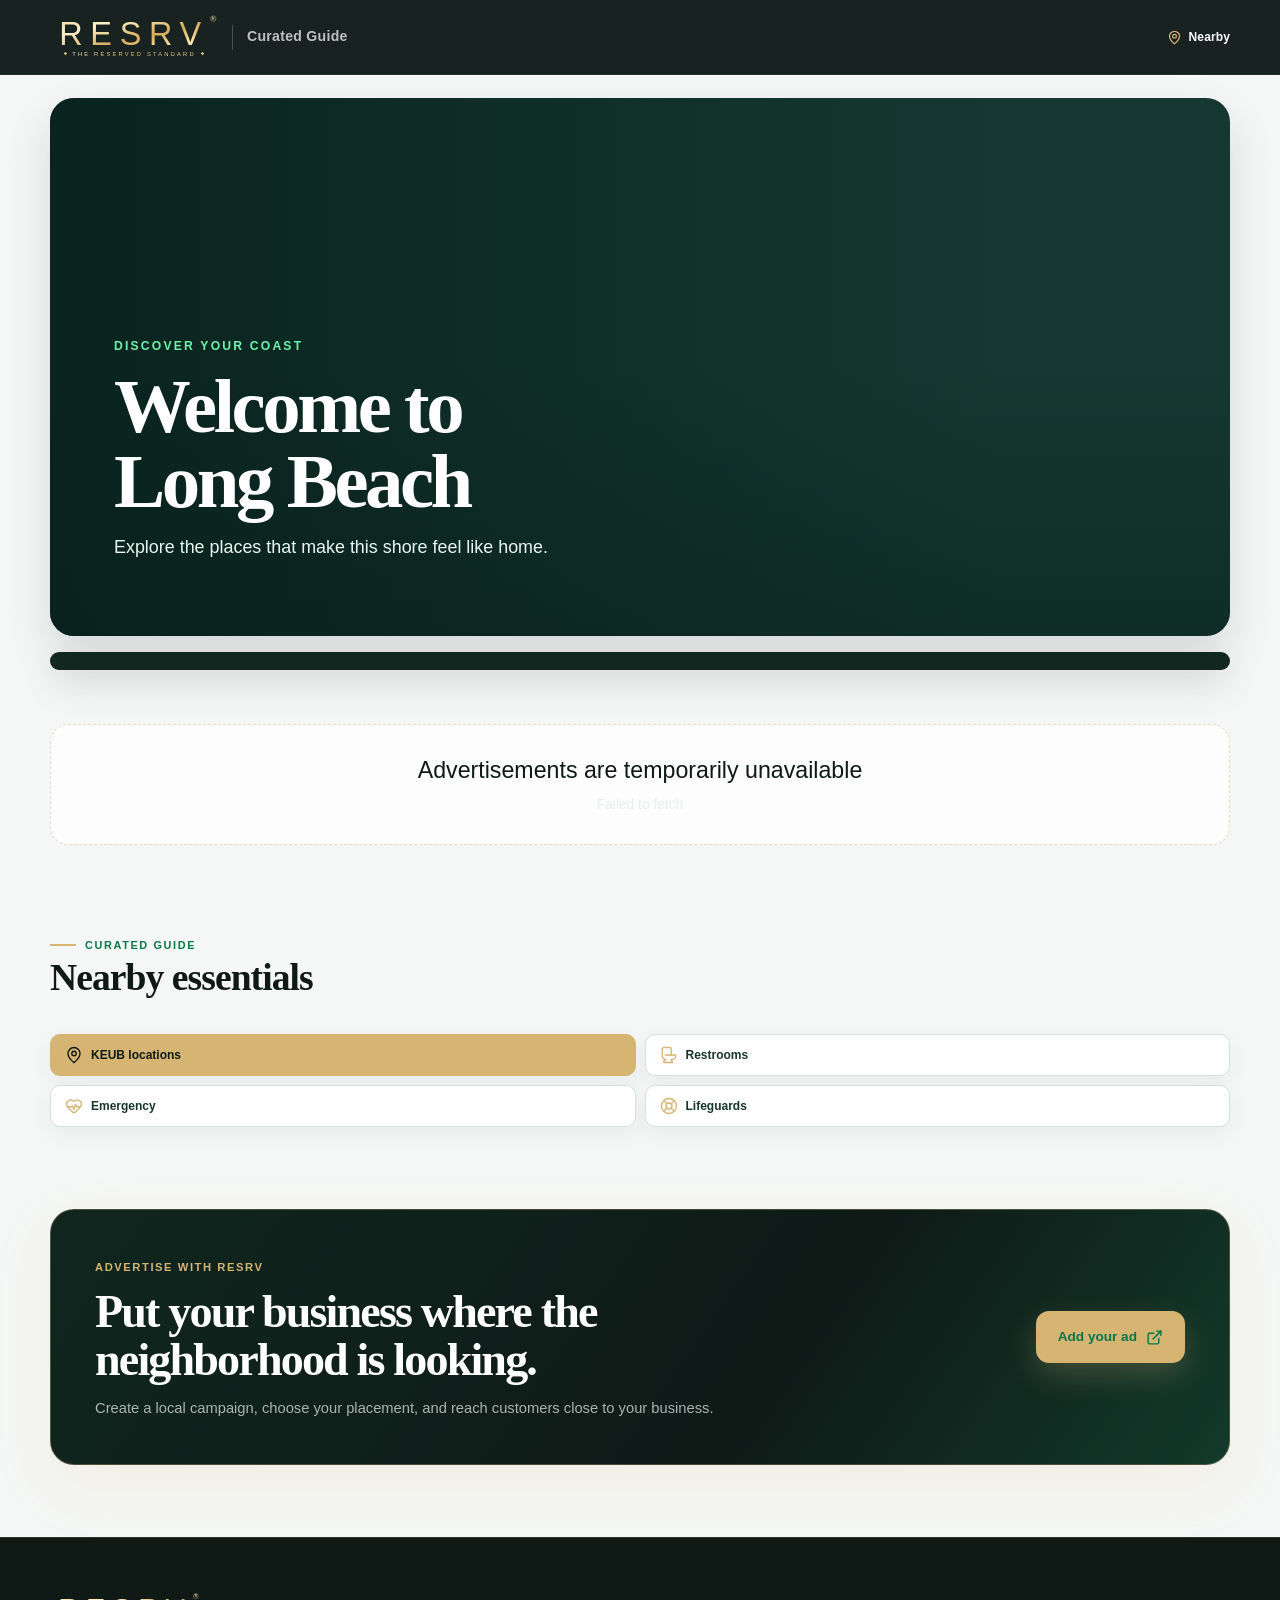
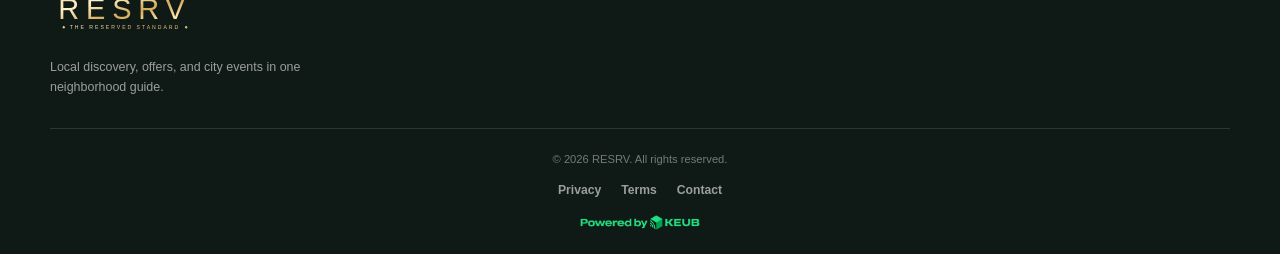
==== commit 6249df05: "Deploy build from Keub_Advertising 414667b" ====
--- a/index.html
+++ b/index.html
@@ -1 +1 @@
-<!DOCTYPE html><html lang="en"><head><meta charSet="utf-8"/><meta name="viewport" content="width=device-width, initial-scale=1"/><link rel="preload" as="image" href="/resrv-premium-logo.png?v=2"/><link rel="preload" as="image" href="/powered-by-keub-logo.png"/><link rel="stylesheet" href="/_next/static/chunks/0zrukpnfjswt-.css" data-precedence="next"/><link rel="preload" as="script" fetchPriority="low" href="/_next/static/chunks/1inwntv0b4r-7.js"/><script src="/_next/static/chunks/126oeqcybgjj3.js" async=""></script><script src="/_next/static/chunks/1mh6a-0e61pyc.js" async=""></script><script src="/_next/static/chunks/turbopack-1_igqe4rm8e5w.js" async=""></script><script src="/_next/static/chunks/3fntmmi971322.js" async=""></script><script src="/_next/static/chunks/022qreh-hi_-z.js" async=""></script><title>RESRV Curated Guide</title><meta name="description" content="Scan in and discover trusted local places to eat, shop, play, stay, and get things done."/><link rel="shortcut icon" href="/favicon.svg"/><link rel="icon" href="/favicon.svg"/><script src="/_next/static/chunks/0cz1d0mv5g_q7.js" noModule=""></script></head><body class="antialiased"><div hidden=""><!--$--><!--/$--></div><div id="top" class="site-shell"><header class="topbar"><div class="topbar-inner"><a href="#top" class="brand" aria-label="RESRV curated guide home"><img src="/resrv-premium-logo.png?v=2" alt="RESRV — The Reserved Standard"/><span class="brand-divider" aria-hidden="true"></span><span class="brand-label">Curated Guide</span></a><div class="scan-context" title="Nearby" aria-label="Current location: Nearby"><svg xmlns="http://www.w3.org/2000/svg" width="15" height="15" viewBox="0 0 24 24" fill="none" stroke="currentColor" stroke-width="2" stroke-linecap="round" stroke-linejoin="round" class="lucide lucide-map-pin" aria-hidden="true"><path d="M20 10c0 4.993-5.539 10.193-7.399 11.799a1 1 0 0 1-1.202 0C9.539 20.193 4 14.993 4 10a8 8 0 0 1 16 0"></path><circle cx="12" cy="10" r="3"></circle></svg><strong>Nearby</strong></div></div></header><main><section class="long-beach-hero" aria-labelledby="page-title"><div class="long-beach-hero-shade"></div><div class="long-beach-hero-copy"><span>Discover your coast</span><h1 id="page-title">Welcome to Long Beach</h1><p>Explore the places that make this shore feel like home.</p></div></section><nav class="category-nav landing-category-nav" aria-label="Browse advertising categories"></nav><section class="tier-section"><div class="empty-state"><h2>Loading nearby places…</h2></div></section><section class="essentials-section" aria-labelledby="essentials-title"><div class="essentials-heading"><span>Curated guide</span><h2 id="essentials-title">Nearby essentials</h2></div><div class="essentials-grid"><a class="essentials-link keub-location-link" href="https://www.google.com/maps/search/?api=1&amp;query=KEUB+locations+near+Long+Beach%2C+New+York" target="_blank" rel="noopener noreferrer" aria-label="Show KEUB locations near Long Beach, New York on Google Maps"><svg xmlns="http://www.w3.org/2000/svg" width="18" height="18" viewBox="0 0 24 24" fill="none" stroke="currentColor" stroke-width="1.8" stroke-linecap="round" stroke-linejoin="round" class="lucide lucide-map-pin" aria-hidden="true"><path d="M20 10c0 4.993-5.539 10.193-7.399 11.799a1 1 0 0 1-1.202 0C9.539 20.193 4 14.993 4 10a8 8 0 0 1 16 0"></path><circle cx="12" cy="10" r="3"></circle></svg><strong>KEUB locations</strong></a><a class="essentials-link" href="https://www.google.com/maps/search/?api=1&amp;query=public+restrooms" target="_blank" rel="noopener noreferrer" aria-label="Find restrooms nearby on Google Maps"><svg xmlns="http://www.w3.org/2000/svg" width="18" height="18" viewBox="0 0 24 24" fill="none" stroke="currentColor" stroke-width="1.8" stroke-linecap="round" stroke-linejoin="round" class="lucide lucide-toilet" aria-hidden="true"><path d="M7 12h13a1 1 0 0 1 1 1 5 5 0 0 1-5 5h-.598a.5.5 0 0 0-.424.765l1.544 2.47a.5.5 0 0 1-.424.765H5.402a.5.5 0 0 1-.424-.765L7 18"></path><path d="M8 18a5 5 0 0 1-5-5V4a2 2 0 0 1 2-2h8a2 2 0 0 1 2 2v8"></path></svg><strong>Restrooms</strong></a><a class="essentials-link" href="https://www.google.com/maps/search/?api=1&amp;query=emergency+services" target="_blank" rel="noopener noreferrer" aria-label="Find emergency services nearby on Google Maps"><svg xmlns="http://www.w3.org/2000/svg" width="18" height="18" viewBox="0 0 24 24" fill="none" stroke="currentColor" stroke-width="1.8" stroke-linecap="round" stroke-linejoin="round" class="lucide lucide-heart-pulse" aria-hidden="true"><path d="M2 9.5a5.5 5.5 0 0 1 9.591-3.676.56.56 0 0 0 .818 0A5.49 5.49 0 0 1 22 9.5c0 2.29-1.5 4-3 5.5l-5.492 5.313a2 2 0 0 1-3 .019L5 15c-1.5-1.5-3-3.2-3-5.5"></path><path d="M3.22 13H9.5l.5-1 2 4.5 2-7 1.5 3.5h5.27"></path></svg><strong>Emergency</strong></a><a class="essentials-link" href="https://www.google.com/maps/search/?api=1&amp;query=lifeguard+stations" target="_blank" rel="noopener noreferrer" aria-label="Find lifeguard stations nearby on Google Maps"><svg xmlns="http://www.w3.org/2000/svg" width="18" height="18" viewBox="0 0 24 24" fill="none" stroke="currentColor" stroke-width="1.8" stroke-linecap="round" stroke-linejoin="round" class="lucide lucide-life-buoy" aria-hidden="true"><circle cx="12" cy="12" r="10"></circle><path d="m4.93 4.93 4.24 4.24"></path><path d="m14.83 9.17 4.24-4.24"></path><path d="m14.83 14.83 4.24 4.24"></path><path d="m9.17 14.83-4.24 4.24"></path><circle cx="12" cy="12" r="4"></circle></svg><strong>Lifeguards</strong></a></div></section></main><section class="advertiser-cta" aria-labelledby="advertiser-cta-title"><div class="advertiser-cta-inner"><div class="advertiser-cta-copy"><span>Advertise with RESRV</span><h2 id="advertiser-cta-title">Put your business where the neighborhood is looking.</h2><p>Create a local campaign, choose your placement, and reach customers close to your business.</p></div><a class="advertiser-cta-action" href="https://dash.theresrvd.com/auth/" target="_top" aria-label="Create your advertisement">Add your ad <svg xmlns="http://www.w3.org/2000/svg" width="17" height="17" viewBox="0 0 24 24" fill="none" stroke="currentColor" stroke-width="2" stroke-linecap="round" stroke-linejoin="round" class="lucide lucide-external-link" aria-hidden="true"><path d="M15 3h6v6"></path><path d="M10 14 21 3"></path><path d="M18 13v6a2 2 0 0 1-2 2H5a2 2 0 0 1-2-2V8a2 2 0 0 1 2-2h6"></path></svg></a></div></section><footer><div class="footer-inner"><div class="footer-grid"><div class="footer-brand"><a href="#top" class="brand" aria-label="RESRV curated guide home"><img src="/resrv-premium-logo.png?v=2" alt="RESRV — The Reserved Standard"/></a><p>Local discovery, offers, and city events in one neighborhood guide.</p></div></div><div class="footer-bottom"><span>© <!-- -->2026<!-- --> RESRV. All rights reserved.</span><div><a href="https://keubit.com/privacy" target="_blank" rel="noreferrer">Privacy</a><a href="https://keubit.com/terms" target="_blank" rel="noreferrer">Terms</a><a href="https://keubit.com/contact" target="_blank" rel="noreferrer">Contact</a></div><img class="powered-by-keub" src="/powered-by-keub-logo.png" alt="Powered by KEUB"/></div></div></footer></div><!--$--><!--/$--><script src="/_next/static/chunks/1inwntv0b4r-7.js" id="_R_" async=""></script><script>(self.__next_f=self.__next_f||[]).push([0])</script><script>self.__next_f.push([1,"1:\"$Sreact.fragment\"\n2:I[39756,[\"/_next/static/chunks/3fntmmi971322.js\"],\"default\"]\n3:I[37457,[\"/_next/static/chunks/3fntmmi971322.js\"],\"default\"]\n4:I[47257,[\"/_next/static/chunks/3fntmmi971322.js\"],\"ClientPageRoot\"]\n5:I[31713,[\"/_next/static/chunks/3fntmmi971322.js\",\"/_next/static/chunks/022qreh-hi_-z.js\"],\"default\"]\n8:I[97367,[\"/_next/static/chunks/3fntmmi971322.js\"],\"OutletBoundary\"]\n9:\"$Sreact.suspense\"\nb:I[97367,[\"/_next/static/chunks/3fntmmi971322.js\"],\"ViewportBoundary\"]\nd:I[97367,[\"/_next/static/chunks/3fntmmi971322.js\"],\"MetadataBoundary\"]\nf:I[68027,[\"/_next/static/chunks/3fntmmi971322.js\"],\"default\",1]\n:HL[\"/_next/static/chunks/0zrukpnfjswt-.css\",\"style\"]\n0:{\"P\":null,\"c\":[\"\",\"\"],\"q\":\"\",\"i\":false,\"f\":[[[\"\",{\"children\":[\"__PAGE__\",{},\"$undefined\",\"$undefined\",4608]},\"$undefined\",\"$undefined\",4624],[[\"$\",\"$1\",\"c\",{\"children\":[[[\"$\",\"link\",\"0\",{\"rel\":\"stylesheet\",\"href\":\"/_next/static/chunks/0zrukpnfjswt-.css\",\"precedence\":\"next\",\"crossOrigin\":\"$undefined\",\"nonce\":\"$undefined\"}],[\"$\",\"script\",\"script-0\",{\"src\":\"/_next/static/chunks/3fntmmi971322.js\",\"async\":true,\"nonce\":\"$undefined\"}]],[\"$\",\"html\",null,{\"lang\":\"en\",\"children\":[\"$\",\"body\",null,{\"className\":\"antialiased\",\"children\":[\"$\",\"$L2\",null,{\"parallelRouterKey\":\"children\",\"error\":\"$undefined\",\"errorStyles\":\"$undefined\",\"errorScripts\":\"$undefined\",\"template\":[\"$\",\"$L3\",null,{}],\"templateStyles\":\"$undefined\",\"templateScripts\":\"$undefined\",\"notFound\":[[[\"$\",\"title\",null,{\"children\":\"404: This page could not be found.\"}],[\"$\",\"div\",null,{\"style\":{\"fontFamily\":\"system-ui,\\\"Segoe UI\\\",Roboto,Helvetica,Arial,sans-serif,\\\"Apple Color Emoji\\\",\\\"Segoe UI Emoji\\\"\",\"height\":\"100vh\",\"textAlign\":\"center\",\"display\":\"flex\",\"flexDirection\":\"column\",\"alignItems\":\"center\",\"justifyContent\":\"center\"},\"children\":[\"$\",\"div\",null,{\"children\":[[\"$\",\"style\",null,{\"dangerouslySetInnerHTML\":{\"__html\":\"body{color:#000;background:#fff;margin:0}.next-error-h1{border-right:1px solid rgba(0,0,0,.3)}@media (prefers-color-scheme:dark){body{color:#fff;background:#000}.next-error-h1{border-right:1px solid rgba(255,255,255,.3)}}\"}}],[\"$\",\"h1\",null,{\"className\":\"next-error-h1\",\"style\":{\"display\":\"inline-block\",\"margin\":\"0 20px 0 0\",\"padding\":\"0 23px 0 0\",\"fontSize\":24,\"fontWeight\":500,\"verticalAlign\":\"top\",\"lineHeight\":\"49px\"},\"children\":404}],[\"$\",\"div\",null,{\"style\":{\"display\":\"inline-block\"},\"children\":[\"$\",\"h2\",null,{\"style\":{\"fontSize\":14,\"fontWeight\":400,\"lineHeight\":\"49px\",\"margin\":0},\"children\":\"This page could not be found.\"}]}]]}]}]],[]],\"forbidden\":\"$undefined\",\"unauthorized\":\"$undefined\"}]}]}]]}],{\"children\":[[\"$\",\"$1\",\"c\",{\"children\":[[\"$\",\"$L4\",null,{\"Component\":\"$5\",\"serverProvidedParams\":{\"searchParams\":{},\"params\":{},\"promises\":[\"$@6\",\"$@7\"]}}],[[\"$\",\"script\",\"script-0\",{\"src\":\"/_next/static/chunks/022qreh-hi_-z.js\",\"async\":true,\"nonce\":\"$undefined\"}]],[\"$\",\"$L8\",null,{\"children\":[\"$\",\"$9\",null,{\"name\":\"Next.MetadataOutlet\",\"children\":\"$@a\"}]}]]}],{},null,false,null]},null,false,null],[\"$\",\"$1\",\"h\",{\"children\":[null,[\"$\",\"$Lb\",null,{\"children\":\"$Lc\"}],[\"$\",\"div\",null,{\"hidden\":true,\"children\":[\"$\",\"$Ld\",null,{\"children\":[\"$\",\"$9\",null,{\"name\":\"Next.Metadata\",\"children\":\"$Le\"}]}]}],null]}],false]],\"m\":\"$undefined\",\"G\":[\"$f\",[[\"$\",\"link\",\"0\",{\"rel\":\"stylesheet\",\"href\":\"/_next/static/chunks/0zrukpnfjswt-.css\",\"precedence\":\"next\",\"crossOrigin\":\"$undefined\",\"nonce\":\"$undefined\"}]]],\"S\":true,\"h\":null,\"r\":\"$undefined\",\"s\":\"$undefined\",\"a\":\"$undefined\",\"l\":\"$undefined\",\"p\":\"$undefined\",\"d\":\"$undefined\",\"b\":\"eW22o-5sdZx59owvw-rfZ\"}\n6:{}\n7:\"$0:f:0:1:1:children:0:props:children:0:props:serverProvidedParams:params\"\nc:[[\"$\",\"meta\",\"0\",{\"charSet\":\"utf-8\"}],[\"$\",\"meta\",\"1\",{\"name\":\"viewport\",\"content\":\"width=device-width, initial-scale=1\"}]]\n10:I[27201,[\"/_next/static/chunks/3fntmmi971322.js\"],\"IconMark\"]\na:null\ne:[[\"$\",\"title\",\"0\",{\"children\":\"RESRV Curated Guide\"}],[\"$\",\"meta\",\"1\",{\"name\":\"description\",\"content\":\"Scan in and discover trusted local places to eat, shop, play, stay, and get things done.\"}],[\"$\",\"link\",\"2\",{\"rel\":\"shortcut icon\",\"href\":\"/favicon.svg\"}],[\"$\",\"link\",\"3\",{\"rel\":\"icon\",\"href\":\"/favicon.svg\"}],[\"$\",\"$L10\",\"4\",{}]]\n"])</script></body></html>+<!DOCTYPE html><html lang="en"><head><meta charSet="utf-8"/><meta name="viewport" content="width=device-width, initial-scale=1"/><link rel="preload" as="image" href="/resrv-standards-logo.svg?v=3"/><link rel="preload" as="image" href="/powered-by-keub-logo.png"/><link rel="stylesheet" href="/_next/static/chunks/28ajtiywam8il.css" data-precedence="next"/><link rel="preload" as="script" fetchPriority="low" href="/_next/static/chunks/1inwntv0b4r-7.js"/><script src="/_next/static/chunks/126oeqcybgjj3.js" async=""></script><script src="/_next/static/chunks/1mh6a-0e61pyc.js" async=""></script><script src="/_next/static/chunks/turbopack-1_igqe4rm8e5w.js" async=""></script><script src="/_next/static/chunks/3fntmmi971322.js" async=""></script><script src="/_next/static/chunks/1d0f8zn4j2vwl.js" async=""></script><title>RESRV Curated Guide</title><meta name="description" content="Scan in and discover trusted local places to eat, shop, play, stay, and get things done."/><link rel="shortcut icon" href="/favicon.svg"/><link rel="icon" href="/favicon.svg"/><script src="/_next/static/chunks/0cz1d0mv5g_q7.js" noModule=""></script></head><body class="antialiased"><div hidden=""><!--$--><!--/$--></div><div id="top" class="site-shell"><header class="topbar"><div class="topbar-inner"><a href="#top" class="brand" aria-label="RESRV curated guide home"><img src="/resrv-standards-logo.svg?v=3" alt="RESRV — The Reserved Standard"/><span class="brand-divider" aria-hidden="true"></span><span class="brand-label">Curated Guide</span></a><div class="scan-context" title="Nearby" aria-label="Current location: Nearby"><svg xmlns="http://www.w3.org/2000/svg" width="15" height="15" viewBox="0 0 24 24" fill="none" stroke="currentColor" stroke-width="2" stroke-linecap="round" stroke-linejoin="round" class="lucide lucide-map-pin" aria-hidden="true"><path d="M20 10c0 4.993-5.539 10.193-7.399 11.799a1 1 0 0 1-1.202 0C9.539 20.193 4 14.993 4 10a8 8 0 0 1 16 0"></path><circle cx="12" cy="10" r="3"></circle></svg><strong>Nearby</strong></div></div></header><main><section class="long-beach-hero" aria-labelledby="page-title"><div class="long-beach-hero-shade"></div><div class="long-beach-hero-copy"><span>Discover your coast</span><h1 id="page-title">Welcome to Long Beach</h1><p>Explore the places that make this shore feel like home.</p></div></section><nav class="category-nav landing-category-nav" aria-label="Browse advertising categories"></nav><section class="tier-section"><div class="empty-state"><h2>Loading nearby places…</h2></div></section><section class="essentials-section" aria-labelledby="essentials-title"><div class="essentials-heading"><span>Curated guide</span><h2 id="essentials-title">Nearby essentials</h2></div><div class="essentials-grid"><a class="essentials-link keub-location-link" href="https://www.google.com/maps/search/?api=1&amp;query=KEUB+locations+near+Long+Beach%2C+New+York" target="_blank" rel="noopener noreferrer" aria-label="Show KEUB locations near Long Beach, New York on Google Maps"><svg xmlns="http://www.w3.org/2000/svg" width="18" height="18" viewBox="0 0 24 24" fill="none" stroke="currentColor" stroke-width="1.8" stroke-linecap="round" stroke-linejoin="round" class="lucide lucide-map-pin" aria-hidden="true"><path d="M20 10c0 4.993-5.539 10.193-7.399 11.799a1 1 0 0 1-1.202 0C9.539 20.193 4 14.993 4 10a8 8 0 0 1 16 0"></path><circle cx="12" cy="10" r="3"></circle></svg><strong>KEUB locations</strong></a><a class="essentials-link" href="https://www.google.com/maps/search/?api=1&amp;query=public+restrooms" target="_blank" rel="noopener noreferrer" aria-label="Find restrooms nearby on Google Maps"><svg xmlns="http://www.w3.org/2000/svg" width="18" height="18" viewBox="0 0 24 24" fill="none" stroke="currentColor" stroke-width="1.8" stroke-linecap="round" stroke-linejoin="round" class="lucide lucide-toilet" aria-hidden="true"><path d="M7 12h13a1 1 0 0 1 1 1 5 5 0 0 1-5 5h-.598a.5.5 0 0 0-.424.765l1.544 2.47a.5.5 0 0 1-.424.765H5.402a.5.5 0 0 1-.424-.765L7 18"></path><path d="M8 18a5 5 0 0 1-5-5V4a2 2 0 0 1 2-2h8a2 2 0 0 1 2 2v8"></path></svg><strong>Restrooms</strong></a><a class="essentials-link" href="https://www.google.com/maps/search/?api=1&amp;query=emergency+services" target="_blank" rel="noopener noreferrer" aria-label="Find emergency services nearby on Google Maps"><svg xmlns="http://www.w3.org/2000/svg" width="18" height="18" viewBox="0 0 24 24" fill="none" stroke="currentColor" stroke-width="1.8" stroke-linecap="round" stroke-linejoin="round" class="lucide lucide-heart-pulse" aria-hidden="true"><path d="M2 9.5a5.5 5.5 0 0 1 9.591-3.676.56.56 0 0 0 .818 0A5.49 5.49 0 0 1 22 9.5c0 2.29-1.5 4-3 5.5l-5.492 5.313a2 2 0 0 1-3 .019L5 15c-1.5-1.5-3-3.2-3-5.5"></path><path d="M3.22 13H9.5l.5-1 2 4.5 2-7 1.5 3.5h5.27"></path></svg><strong>Emergency</strong></a><a class="essentials-link" href="https://www.google.com/maps/search/?api=1&amp;query=lifeguard+stations" target="_blank" rel="noopener noreferrer" aria-label="Find lifeguard stations nearby on Google Maps"><svg xmlns="http://www.w3.org/2000/svg" width="18" height="18" viewBox="0 0 24 24" fill="none" stroke="currentColor" stroke-width="1.8" stroke-linecap="round" stroke-linejoin="round" class="lucide lucide-life-buoy" aria-hidden="true"><circle cx="12" cy="12" r="10"></circle><path d="m4.93 4.93 4.24 4.24"></path><path d="m14.83 9.17 4.24-4.24"></path><path d="m14.83 14.83 4.24 4.24"></path><path d="m9.17 14.83-4.24 4.24"></path><circle cx="12" cy="12" r="4"></circle></svg><strong>Lifeguards</strong></a></div></section></main><section class="advertiser-cta" aria-labelledby="advertiser-cta-title"><div class="advertiser-cta-inner"><div class="advertiser-cta-copy"><span>Advertise with RESRV</span><h2 id="advertiser-cta-title">Put your business where the neighborhood is looking.</h2><p>Create a local campaign, choose your placement, and reach customers close to your business.</p></div><a class="advertiser-cta-action" href="https://dash.theresrvd.com/auth/" target="_top" aria-label="Create your advertisement">Add your ad <svg xmlns="http://www.w3.org/2000/svg" width="17" height="17" viewBox="0 0 24 24" fill="none" stroke="currentColor" stroke-width="2" stroke-linecap="round" stroke-linejoin="round" class="lucide lucide-external-link" aria-hidden="true"><path d="M15 3h6v6"></path><path d="M10 14 21 3"></path><path d="M18 13v6a2 2 0 0 1-2 2H5a2 2 0 0 1-2-2V8a2 2 0 0 1 2-2h6"></path></svg></a></div></section><footer><div class="footer-inner"><div class="footer-grid"><div class="footer-brand"><a href="#top" class="brand" aria-label="RESRV curated guide home"><img src="/resrv-standards-logo.svg?v=3" alt="RESRV — The Reserved Standard"/></a><p>Local discovery, offers, and city events in one neighborhood guide.</p></div></div><div class="footer-bottom"><span>© <!-- -->2026<!-- --> RESRV. All rights reserved.</span><div><a href="https://keubit.com/privacy" target="_blank" rel="noreferrer">Privacy</a><a href="https://keubit.com/terms" target="_blank" rel="noreferrer">Terms</a><a href="https://keubit.com/contact" target="_blank" rel="noreferrer">Contact</a></div><img class="powered-by-keub" src="/powered-by-keub-logo.png" alt="Powered by KEUB"/></div></div></footer></div><!--$--><!--/$--><script src="/_next/static/chunks/1inwntv0b4r-7.js" id="_R_" async=""></script><script>(self.__next_f=self.__next_f||[]).push([0])</script><script>self.__next_f.push([1,"1:\"$Sreact.fragment\"\n2:I[39756,[\"/_next/static/chunks/3fntmmi971322.js\"],\"default\"]\n3:I[37457,[\"/_next/static/chunks/3fntmmi971322.js\"],\"default\"]\n4:I[47257,[\"/_next/static/chunks/3fntmmi971322.js\"],\"ClientPageRoot\"]\n5:I[31713,[\"/_next/static/chunks/3fntmmi971322.js\",\"/_next/static/chunks/1d0f8zn4j2vwl.js\"],\"default\"]\n8:I[97367,[\"/_next/static/chunks/3fntmmi971322.js\"],\"OutletBoundary\"]\n9:\"$Sreact.suspense\"\nb:I[97367,[\"/_next/static/chunks/3fntmmi971322.js\"],\"ViewportBoundary\"]\nd:I[97367,[\"/_next/static/chunks/3fntmmi971322.js\"],\"MetadataBoundary\"]\nf:I[68027,[\"/_next/static/chunks/3fntmmi971322.js\"],\"default\",1]\n:HL[\"/_next/static/chunks/28ajtiywam8il.css\",\"style\"]\n0:{\"P\":null,\"c\":[\"\",\"\"],\"q\":\"\",\"i\":false,\"f\":[[[\"\",{\"children\":[\"__PAGE__\",{},\"$undefined\",\"$undefined\",4608]},\"$undefined\",\"$undefined\",4624],[[\"$\",\"$1\",\"c\",{\"children\":[[[\"$\",\"link\",\"0\",{\"rel\":\"stylesheet\",\"href\":\"/_next/static/chunks/28ajtiywam8il.css\",\"precedence\":\"next\",\"crossOrigin\":\"$undefined\",\"nonce\":\"$undefined\"}],[\"$\",\"script\",\"script-0\",{\"src\":\"/_next/static/chunks/3fntmmi971322.js\",\"async\":true,\"nonce\":\"$undefined\"}]],[\"$\",\"html\",null,{\"lang\":\"en\",\"children\":[\"$\",\"body\",null,{\"className\":\"antialiased\",\"children\":[\"$\",\"$L2\",null,{\"parallelRouterKey\":\"children\",\"error\":\"$undefined\",\"errorStyles\":\"$undefined\",\"errorScripts\":\"$undefined\",\"template\":[\"$\",\"$L3\",null,{}],\"templateStyles\":\"$undefined\",\"templateScripts\":\"$undefined\",\"notFound\":[[[\"$\",\"title\",null,{\"children\":\"404: This page could not be found.\"}],[\"$\",\"div\",null,{\"style\":{\"fontFamily\":\"system-ui,\\\"Segoe UI\\\",Roboto,Helvetica,Arial,sans-serif,\\\"Apple Color Emoji\\\",\\\"Segoe UI Emoji\\\"\",\"height\":\"100vh\",\"textAlign\":\"center\",\"display\":\"flex\",\"flexDirection\":\"column\",\"alignItems\":\"center\",\"justifyContent\":\"center\"},\"children\":[\"$\",\"div\",null,{\"children\":[[\"$\",\"style\",null,{\"dangerouslySetInnerHTML\":{\"__html\":\"body{color:#000;background:#fff;margin:0}.next-error-h1{border-right:1px solid rgba(0,0,0,.3)}@media (prefers-color-scheme:dark){body{color:#fff;background:#000}.next-error-h1{border-right:1px solid rgba(255,255,255,.3)}}\"}}],[\"$\",\"h1\",null,{\"className\":\"next-error-h1\",\"style\":{\"display\":\"inline-block\",\"margin\":\"0 20px 0 0\",\"padding\":\"0 23px 0 0\",\"fontSize\":24,\"fontWeight\":500,\"verticalAlign\":\"top\",\"lineHeight\":\"49px\"},\"children\":404}],[\"$\",\"div\",null,{\"style\":{\"display\":\"inline-block\"},\"children\":[\"$\",\"h2\",null,{\"style\":{\"fontSize\":14,\"fontWeight\":400,\"lineHeight\":\"49px\",\"margin\":0},\"children\":\"This page could not be found.\"}]}]]}]}]],[]],\"forbidden\":\"$undefined\",\"unauthorized\":\"$undefined\"}]}]}]]}],{\"children\":[[\"$\",\"$1\",\"c\",{\"children\":[[\"$\",\"$L4\",null,{\"Component\":\"$5\",\"serverProvidedParams\":{\"searchParams\":{},\"params\":{},\"promises\":[\"$@6\",\"$@7\"]}}],[[\"$\",\"script\",\"script-0\",{\"src\":\"/_next/static/chunks/1d0f8zn4j2vwl.js\",\"async\":true,\"nonce\":\"$undefined\"}]],[\"$\",\"$L8\",null,{\"children\":[\"$\",\"$9\",null,{\"name\":\"Next.MetadataOutlet\",\"children\":\"$@a\"}]}]]}],{},null,false,null]},null,false,null],[\"$\",\"$1\",\"h\",{\"children\":[null,[\"$\",\"$Lb\",null,{\"children\":\"$Lc\"}],[\"$\",\"div\",null,{\"hidden\":true,\"children\":[\"$\",\"$Ld\",null,{\"children\":[\"$\",\"$9\",null,{\"name\":\"Next.Metadata\",\"children\":\"$Le\"}]}]}],null]}],false]],\"m\":\"$undefined\",\"G\":[\"$f\",[[\"$\",\"link\",\"0\",{\"rel\":\"stylesheet\",\"href\":\"/_next/static/chunks/28ajtiywam8il.css\",\"precedence\":\"next\",\"crossOrigin\":\"$undefined\",\"nonce\":\"$undefined\"}]]],\"S\":true,\"h\":null,\"r\":\"$undefined\",\"s\":\"$undefined\",\"a\":\"$undefined\",\"l\":\"$undefined\",\"p\":\"$undefined\",\"d\":\"$undefined\",\"b\":\"QR0VJc3a69-9w0ULJmWIO\"}\n6:{}\n7:\"$0:f:0:1:1:children:0:props:children:0:props:serverProvidedParams:params\"\nc:[[\"$\",\"meta\",\"0\",{\"charSet\":\"utf-8\"}],[\"$\",\"meta\",\"1\",{\"name\":\"viewport\",\"content\":\"width=device-width, initial-scale=1\"}]]\n10:I[27201,[\"/_next/static/chunks/3fntmmi971322.js\"],\"IconMark\"]\na:null\ne:[[\"$\",\"title\",\"0\",{\"children\":\"RESRV Curated Guide\"}],[\"$\",\"meta\",\"1\",{\"name\":\"description\",\"content\":\"Scan in and discover trusted local places to eat, shop, play, stay, and get things done.\"}],[\"$\",\"link\",\"2\",{\"rel\":\"shortcut icon\",\"href\":\"/favicon.svg\"}],[\"$\",\"link\",\"3\",{\"rel\":\"icon\",\"href\":\"/favicon.svg\"}],[\"$\",\"$L10\",\"4\",{}]]\n"])</script></body></html>
--- a/_next/static/chunks/28ajtiywam8il.css
+++ b/_next/static/chunks/28ajtiywam8il.css
@@ -0,0 +1 @@
+@layer properties{@supports (((-webkit-hyphens:none)) and (not (margin-trim:inline))) or ((-moz-orient:inline) and (not (color:rgb(from red r g b)))){:root,:host{--shimmer-angle:20deg}*,:before,:after,::backdrop{--tw-translate-x:0;--tw-translate-y:0;--tw-translate-z:0;--tw-rotate-x:initial;--tw-rotate-y:initial;--tw-rotate-z:initial;--tw-skew-x:initial;--tw-skew-y:initial;--tw-scroll-snap-strictness:proximity;--tw-space-x-reverse:0;--tw-border-style:solid;--tw-leading:initial;--tw-font-weight:initial;--tw-tracking:initial;--tw-ordinal:initial;--tw-slashed-zero:initial;--tw-numeric-figure:initial;--tw-numeric-spacing:initial;--tw-numeric-fraction:initial;--tw-shadow:0 0 #0000;--tw-shadow-color:initial;--tw-shadow-alpha:100%;--tw-inset-shadow:0 0 #0000;--tw-inset-shadow-color:initial;--tw-inset-shadow-alpha:100%;--tw-ring-color:initial;--tw-ring-shadow:0 0 #0000;--tw-inset-ring-color:initial;--tw-inset-ring-shadow:0 0 #0000;--tw-ring-inset:initial;--tw-ring-offset-width:0px;--tw-ring-offset-color:#fff;--tw-ring-offset-shadow:0 0 #0000;--tw-outline-style:solid;--tw-duration:initial;--tw-ease:initial;--tw-content:"";--tw-scale-x:1;--tw-scale-y:1;--tw-scale-z:1;--tw-animation-delay:0s;--tw-animation-direction:normal;--tw-animation-duration:initial;--tw-animation-fill-mode:none;--tw-animation-iteration-count:1;--tw-enter-blur:0;--tw-enter-opacity:1;--tw-enter-rotate:0;--tw-enter-scale:1;--tw-enter-translate-x:0;--tw-enter-translate-y:0;--tw-exit-blur:0;--tw-exit-opacity:1;--tw-exit-rotate:0;--tw-exit-scale:1;--tw-exit-translate-x:0;--tw-exit-translate-y:0;--scroll-fade-t:0px;--scroll-fade-b:0px;--scroll-fade-s:0px;--scroll-fade-e:0px;--scroll-fade-mask:initial;--shimmer-image:initial;--shimmer-text-fill:initial}}}@layer theme{:root,:host{--font-mono:ui-monospace, SFMono-Regular, Menlo, Monaco, Consolas, "Liberation Mono", "Courier New", monospace;--color-black:#000;--color-white:#fff;--spacing:.25rem;--container-xs:20rem;--container-sm:24rem;--container-lg:32rem;--text-xs:.75rem;--text-xs--line-height:calc(1 / .75);--text-sm:.875rem;--text-sm--line-height:calc(1.25 / .875);--text-base:1rem;--text-base--line-height:calc(1.5 / 1);--text-lg:1.125rem;--text-lg--line-height:calc(1.75 / 1.125);--font-weight-normal:400;--font-weight-medium:500;--font-weight-semibold:600;--tracking-tight:-.025em;--tracking-widest:.1em;--leading-tight:1.25;--leading-snug:1.375;--leading-normal:1.5;--leading-relaxed:1.625;--radius-xs:.125rem;--ease-in-out:cubic-bezier(.4, 0, .2, 1);--animate-spin:spin 1s linear infinite;--animate-pulse:pulse 2s cubic-bezier(.4, 0, .6, 1) infinite;--aspect-video:16 / 9;--default-transition-duration:.15s;--default-transition-timing-function:cubic-bezier(.4, 0, .2, 1);--default-font-family:"Inter", sans-serif;--default-mono-font-family:var(--font-mono);--color-border:var(--border)}}@layer base{*,:after,:before,::backdrop{box-sizing:border-box;border:0 solid;margin:0;padding:0}::file-selector-button{box-sizing:border-box;border:0 solid;margin:0;padding:0}html,:host{-webkit-text-size-adjust:100%;tab-size:4;line-height:1.5;font-family:var(--default-font-family,ui-sans-serif, system-ui, sans-serif, "Apple Color Emoji", "Segoe UI Emoji", "Segoe UI Symbol", "Noto Color Emoji");font-feature-settings:var(--default-font-feature-settings,normal);font-variation-settings:var(--default-font-variation-settings,normal);-webkit-tap-highlight-color:transparent}hr{height:0;color:inherit;border-top-width:1px}abbr:where([title]){-webkit-text-decoration:underline dotted;text-decoration:underline dotted}h1,h2,h3,h4,h5,h6{font-size:inherit;font-weight:inherit}a{color:inherit;-webkit-text-decoration:inherit;-webkit-text-decoration:inherit;-webkit-text-decoration:inherit;-webkit-text-decoration:inherit;text-decoration:inherit}b,strong{font-weight:bolder}code,kbd,samp,pre{font-family:var(--default-mono-font-family,ui-monospace, SFMono-Regular, Menlo, Monaco, Consolas, "Liberation Mono", "Courier New", monospace);font-feature-settings:var(--default-mono-font-feature-settings,normal);font-variation-settings:var(--default-mono-font-variation-settings,normal);font-size:1em}small{font-size:80%}sub,sup{vertical-align:baseline;font-size:75%;line-height:0;position:relative}sub{bottom:-.25em}sup{top:-.5em}table{text-indent:0;border-color:inherit;border-collapse:collapse}:-moz-focusring{outline:auto}progress{vertical-align:baseline}summary{display:list-item}ol,ul,menu{list-style:none}img,svg,video,canvas,audio,iframe,embed,object{vertical-align:middle;display:block}img,video{max-width:100%;height:auto}button,input,select,optgroup,textarea{font:inherit;font-feature-settings:inherit;font-variation-settings:inherit;letter-spacing:inherit;color:inherit;opacity:1;background-color:#0000;border-radius:0}::file-selector-button{font:inherit;font-feature-settings:inherit;font-variation-settings:inherit;letter-spacing:inherit;color:inherit;opacity:1;background-color:#0000;border-radius:0}:where(select:is([multiple],[size])) optgroup{font-weight:bolder}:where(select:is([multiple],[size])) optgroup option{padding-inline-start:20px}::file-selector-button{margin-inline-end:4px}::placeholder{opacity:1}@supports (not ((-webkit-appearance:-apple-pay-button))) or (contain-intrinsic-size:1px){::placeholder{color:currentColor}@supports (color:color-mix(in lab, red, red)){::placeholder{color:color-mix(in oklab, currentcolor 50%, transparent)}}}textarea{resize:vertical}::-webkit-search-decoration{-webkit-appearance:none}::-webkit-date-and-time-value{min-height:1lh;text-align:inherit}::-webkit-datetime-edit{display:inline-flex}::-webkit-datetime-edit-fields-wrapper{padding:0}::-webkit-datetime-edit{padding-block:0}::-webkit-datetime-edit-year-field{padding-block:0}::-webkit-datetime-edit-month-field{padding-block:0}::-webkit-datetime-edit-day-field{padding-block:0}::-webkit-datetime-edit-hour-field{padding-block:0}::-webkit-datetime-edit-minute-field{padding-block:0}::-webkit-datetime-edit-second-field{padding-block:0}::-webkit-datetime-edit-millisecond-field{padding-block:0}::-webkit-datetime-edit-meridiem-field{padding-block:0}::-webkit-calendar-picker-indicator{line-height:1}:-moz-ui-invalid{box-shadow:none}button,input:where([type=button],[type=reset],[type=submit]){appearance:button}::file-selector-button{appearance:button}::-webkit-inner-spin-button{height:auto}::-webkit-outer-spin-button{height:auto}[hidden]:where(:not([hidden=until-found])){display:none!important}}@layer components;@layer utilities{.\@container\/card-header{container:card-header/inline-size}.\@container\/field-group{container:field-group/inline-size}.pointer-events-none{pointer-events:none}.invisible{visibility:hidden}.visible{visibility:visible}.sr-only{clip-path:inset(50%);white-space:nowrap;border-width:0;width:1px;height:1px;margin:-1px;padding:0;position:absolute;overflow:hidden}.absolute{position:absolute}.fixed{position:fixed}.relative{position:relative}.static{position:static}.inset-0{inset:calc(var(--spacing) * 0)}.inset-x-0{inset-inline:calc(var(--spacing) * 0)}.inset-y-0{inset-block:calc(var(--spacing) * 0)}.inset-s-1\/2{inset-inline-start:50%}.start{inset-inline-start:var(--spacing)}.end{inset-inline-end:var(--spacing)}.-top-12{top:calc(var(--spacing) * -12)}.top-0{top:calc(var(--spacing) * 0)}.top-1\.5{top:calc(var(--spacing) * 1.5)}.top-1\/2{top:50%}.top-3\.5{top:calc(var(--spacing) * 3.5)}.top-4{top:calc(var(--spacing) * 4)}.top-\[1px\]{top:1px}.top-\[50\%\]{top:50%}.top-\[60\%\]{top:60%}.top-full{top:100%}.-right-12{right:calc(var(--spacing) * -12)}.right-0{right:calc(var(--spacing) * 0)}.right-1{right:calc(var(--spacing) * 1)}.right-2{right:calc(var(--spacing) * 2)}.right-3{right:calc(var(--spacing) * 3)}.right-3\.5{right:calc(var(--spacing) * 3.5)}.right-4{right:calc(var(--spacing) * 4)}.-bottom-12{bottom:calc(var(--spacing) * -12)}.bottom-0{bottom:calc(var(--spacing) * 0)}.-left-12{left:calc(var(--spacing) * -12)}.left-0{left:calc(var(--spacing) * 0)}.left-1\/2{left:50%}.left-2{left:calc(var(--spacing) * 2)}.left-3{left:calc(var(--spacing) * 3)}.left-\[50\%\]{left:50%}.isolate{isolation:isolate}.z-10{z-index:10}.z-20{z-index:20}.z-50{z-index:50}.z-\[1\]{z-index:1}.order-first{order:-9999}.order-last{order:9999}.col-start-2{grid-column-start:2}.row-span-2{grid-row:span 2/span 2}.row-start-1{grid-row-start:1}.m-0\!{margin:calc(var(--spacing) * 0)!important}.-mx-1{margin-inline:calc(var(--spacing) * -1)}.mx-2{margin-inline:calc(var(--spacing) * 2)}.mx-3\.5{margin-inline:calc(var(--spacing) * 3.5)}.mx-auto{margin-inline:auto}.-my-2{margin-block:calc(var(--spacing) * -2)}.my-0{margin-block:calc(var(--spacing) * 0)}.my-0\.5{margin-block:calc(var(--spacing) * .5)}.my-1{margin-block:calc(var(--spacing) * 1)}.-mt-4{margin-top:calc(var(--spacing) * -4)}.mt-0\.5{margin-top:calc(var(--spacing) * .5)}.mt-1\.5{margin-top:calc(var(--spacing) * 1.5)}.mt-2{margin-top:calc(var(--spacing) * 2)}.mt-4{margin-top:calc(var(--spacing) * 4)}.mt-auto{margin-top:auto}.mb-2{margin-bottom:calc(var(--spacing) * 2)}.mb-3{margin-bottom:calc(var(--spacing) * 3)}.-ml-1{margin-left:calc(var(--spacing) * -1)}.-ml-4{margin-left:calc(var(--spacing) * -4)}.ml-1{margin-left:calc(var(--spacing) * 1)}.ml-4{margin-left:calc(var(--spacing) * 4)}.ml-auto{margin-left:auto}.line-clamp-1{-webkit-line-clamp:1;-webkit-box-orient:vertical;display:-webkit-box;overflow:hidden}.line-clamp-2{-webkit-line-clamp:2;-webkit-box-orient:vertical;display:-webkit-box;overflow:hidden}.block{display:block}.contents{display:contents}.flex{display:flex}.grid{display:grid}.hidden{display:none}.inline-flex{display:inline-flex}.table{display:table}.table-caption{display:table-caption}.table-cell{display:table-cell}.table-row{display:table-row}.field-sizing-content{field-sizing:content}.aspect-square{aspect-ratio:1}.aspect-video{aspect-ratio:var(--aspect-video)}.size-\(--cell-size\){width:var(--cell-size);height:var(--cell-size)}.size-2{width:calc(var(--spacing) * 2);height:calc(var(--spacing) * 2)}.size-2\.5{width:calc(var(--spacing) * 2.5);height:calc(var(--spacing) * 2.5)}.size-3{width:calc(var(--spacing) * 3);height:calc(var(--spacing) * 3)}.size-3\.5{width:calc(var(--spacing) * 3.5);height:calc(var(--spacing) * 3.5)}.size-4{width:calc(var(--spacing) * 4);height:calc(var(--spacing) * 4)}.size-6{width:calc(var(--spacing) * 6);height:calc(var(--spacing) * 6)}.size-7{width:calc(var(--spacing) * 7);height:calc(var(--spacing) * 7)}.size-8{width:calc(var(--spacing) * 8);height:calc(var(--spacing) * 8)}.size-9{width:calc(var(--spacing) * 9);height:calc(var(--spacing) * 9)}.size-10{width:calc(var(--spacing) * 10);height:calc(var(--spacing) * 10)}.size-16{width:calc(var(--spacing) * 16);height:calc(var(--spacing) * 16)}.size-auto{width:auto;height:auto}.size-full{width:100%;height:100%}.h-\(--cell-size\){height:var(--cell-size)}.h-1\.5{height:calc(var(--spacing) * 1.5)}.h-2{height:calc(var(--spacing) * 2)}.h-2\.5{height:calc(var(--spacing) * 2.5)}.h-4{height:calc(var(--spacing) * 4)}.h-5{height:calc(var(--spacing) * 5)}.h-6{height:calc(var(--spacing) * 6)}.h-7{height:calc(var(--spacing) * 7)}.h-8{height:calc(var(--spacing) * 8)}.h-9{height:calc(var(--spacing) * 9)}.h-10{height:calc(var(--spacing) * 10)}.h-12{height:calc(var(--spacing) * 12)}.h-\[calc\(--spacing\(5\.5\)\)\]{height:calc(calc(var(--spacing) * 5.5))}.h-\[calc\(100\%-1px\)\]{height:calc(100% - 1px)}.h-\[var\(--radix-navigation-menu-viewport-height\)\]{height:var(--radix-navigation-menu-viewport-height)}.h-\[var\(--radix-select-trigger-height\)\]{height:var(--radix-select-trigger-height)}.h-auto{height:auto}.h-full{height:100%}.h-max{height:max-content}.h-px{height:1px}.h-svh{height:100svh}.max-h-\(--radix-context-menu-content-available-height\){max-height:var(--radix-context-menu-content-available-height)}.max-h-\(--radix-dropdown-menu-content-available-height\){max-height:var(--radix-dropdown-menu-content-available-height)}.max-h-\(--radix-select-content-available-height\){max-height:var(--radix-select-content-available-height)}.max-h-96{max-height:calc(var(--spacing) * 96)}.max-h-\[300px\]{max-height:300px}.max-h-\[min\(calc\(--spacing\(96\)---spacing\(9\)\)\,calc\(var\(--available-height\)---spacing\(9\)\)\)\]{max-height:min(calc(calc(var(--spacing) * 96) - calc(var(--spacing) * 9)), calc(var(--available-height) - calc(var(--spacing) * 9)))}.min-h-0{min-height:calc(var(--spacing) * 0)}.min-h-4{min-height:calc(var(--spacing) * 4)}.min-h-9{min-height:calc(var(--spacing) * 9)}.min-h-16{min-height:calc(var(--spacing) * 16)}.min-h-full{min-height:100%}.min-h-svh{min-height:100svh}.w-\(--anchor-width\){width:var(--anchor-width)}.w-\(--cell-size\){width:var(--cell-size)}.w-\(--sidebar-width\){width:var(--sidebar-width)}.w-0{width:calc(var(--spacing) * 0)}.w-1{width:calc(var(--spacing) * 1)}.w-2{width:calc(var(--spacing) * 2)}.w-2\.5{width:calc(var(--spacing) * 2.5)}.w-3{width:calc(var(--spacing) * 3)}.w-3\/4{width:75%}.w-4{width:calc(var(--spacing) * 4)}.w-5{width:calc(var(--spacing) * 5)}.w-9{width:calc(var(--spacing) * 9)}.w-10{width:calc(var(--spacing) * 10)}.w-24{width:calc(var(--spacing) * 24)}.w-64{width:calc(var(--spacing) * 64)}.w-72{width:calc(var(--spacing) * 72)}.w-\[100px\]{width:100px}.w-auto{width:auto}.w-fit{width:fit-content}.w-full{width:100%}.w-max{width:max-content}.w-px{width:1px}.max-w-\(--available-width\){max-width:var(--available-width)}.max-w-\(--skeleton-width\){max-width:var(--skeleton-width)}.max-w-\[80\%\]{max-width:80%}.max-w-\[calc\(100\%-2rem\)\]{max-width:calc(100% - 2rem)}.max-w-full{max-width:100%}.max-w-max{max-width:max-content}.max-w-sm{max-width:var(--container-sm)}.min-w-\(--cell-size\){min-width:var(--cell-size)}.min-w-0{min-width:calc(var(--spacing) * 0)}.min-w-5{min-width:calc(var(--spacing) * 5)}.min-w-8{min-width:calc(var(--spacing) * 8)}.min-w-9{min-width:calc(var(--spacing) * 9)}.min-w-10{min-width:calc(var(--spacing) * 10)}.min-w-16{min-width:calc(var(--spacing) * 16)}.min-w-40{min-width:calc(var(--spacing) * 40)}.min-w-\[8rem\]{min-width:8rem}.min-w-\[12rem\]{min-width:12rem}.min-w-\[calc\(var\(--anchor-width\)\+--spacing\(7\)\)\]{min-width:calc(var(--anchor-width) + calc(var(--spacing) * 7))}.min-w-\[var\(--radix-select-trigger-width\)\]{min-width:var(--radix-select-trigger-width)}.flex-1{flex:1}.shrink-0{flex-shrink:0}.grow{flex-grow:1}.grow-0{flex-grow:0}.basis-full{flex-basis:100%}.caption-bottom{caption-side:bottom}.border-collapse{border-collapse:collapse}.origin-\(--radix-context-menu-content-transform-origin\){transform-origin:var(--radix-context-menu-content-transform-origin)}.origin-\(--radix-dropdown-menu-content-transform-origin\){transform-origin:var(--radix-dropdown-menu-content-transform-origin)}.origin-\(--radix-hover-card-content-transform-origin\){transform-origin:var(--radix-hover-card-content-transform-origin)}.origin-\(--radix-menubar-content-transform-origin\){transform-origin:var(--radix-menubar-content-transform-origin)}.origin-\(--radix-popover-content-transform-origin\){transform-origin:var(--radix-popover-content-transform-origin)}.origin-\(--radix-select-content-transform-origin\){transform-origin:var(--radix-select-content-transform-origin)}.origin-\(--radix-tooltip-content-transform-origin\){transform-origin:var(--radix-tooltip-content-transform-origin)}.origin-\(--transform-origin\){transform-origin:var(--transform-origin)}.-translate-x-1\/2{--tw-translate-x:calc(calc(1 / 2 * 100%) * -1);translate:var(--tw-translate-x) var(--tw-translate-y)}.-translate-x-px{--tw-translate-x:-1px;translate:var(--tw-translate-x) var(--tw-translate-y)}.translate-x-\[-50\%\]{--tw-translate-x:-50%;translate:var(--tw-translate-x) var(--tw-translate-y)}.translate-x-px{--tw-translate-x:1px;translate:var(--tw-translate-x) var(--tw-translate-y)}.-translate-y-1\/2{--tw-translate-y:calc(calc(1 / 2 * 100%) * -1);translate:var(--tw-translate-x) var(--tw-translate-y)}.-translate-y-3\/4{--tw-translate-y:calc(calc(3 / 4 * 100%) * -1);translate:var(--tw-translate-x) var(--tw-translate-y)}.translate-y-0\.5{--tw-translate-y:calc(var(--spacing) * .5);translate:var(--tw-translate-x) var(--tw-translate-y)}.translate-y-3\/4{--tw-translate-y:calc(3 / 4 * 100%);translate:var(--tw-translate-x) var(--tw-translate-y)}.translate-y-\[-50\%\]{--tw-translate-y:-50%;translate:var(--tw-translate-x) var(--tw-translate-y)}.translate-y-\[calc\(-50\%_-_2px\)\]{--tw-translate-y:calc(-50% - 2px);translate:var(--tw-translate-x) var(--tw-translate-y)}.rotate-45{rotate:45deg}.rotate-90{rotate:90deg}.transform{transform:var(--tw-rotate-x,) var(--tw-rotate-y,) var(--tw-rotate-z,) var(--tw-skew-x,) var(--tw-skew-y,)}.scroll-fade-x{--_scroll-fade-size-s:var(--scroll-fade-s-size,var(--scroll-fade-size,min(12%, calc(var(--spacing) * 10))));--_scroll-fade-size-e:var(--scroll-fade-e-size,var(--scroll-fade-size,min(12%, calc(var(--spacing) * 10))));--scroll-fade-inline:linear-gradient(to right, transparent 0, #000 var(--scroll-fade-s,0px), #000 calc(100% - var(--scroll-fade-e,0px)), transparent 100%)}.scroll-fade-x:where([dir=rtl],[dir=rtl] *){--scroll-fade-inline:linear-gradient(to left, transparent 0, #000 var(--scroll-fade-s,0px), #000 calc(100% - var(--scroll-fade-e,0px)), transparent 100%)}.scroll-fade-x{-webkit-mask-image:var(--scroll-fade-mask,var(--scroll-fade-inline));-webkit-mask-image:var(--scroll-fade-mask,var(--scroll-fade-inline));-webkit-mask-image:var(--scroll-fade-mask,var(--scroll-fade-inline));-webkit-mask-image:var(--scroll-fade-mask,var(--scroll-fade-inline));mask-image:var(--scroll-fade-mask,var(--scroll-fade-inline));-webkit-mask-composite:source-in;-webkit-mask-composite:source-in;-webkit-mask-composite:source-in;-webkit-mask-repeat:no-repeat;mask-repeat:no-repeat;-webkit-mask-composite:source-in;mask-composite:intersect}@supports (animation-timeline:scroll()){.scroll-fade-x{animation:1ms ease-in-out scroll-fade-reveal-s,1ms ease-in-out scroll-fade-reveal-e;animation-timeline:scroll(self inline),scroll(self inline);animation-range:0 var(--scroll-fade-reveal,calc(var(--spacing) * 24)), calc(100% - var(--scroll-fade-reveal,calc(var(--spacing) * 24))) 100%;animation-fill-mode:both}}@supports not (animation-timeline:scroll()){.scroll-fade-x{--scroll-fade-s:var(--_scroll-fade-size-s);--scroll-fade-e:var(--_scroll-fade-size-e)}}.scroll-fade-b{--_scroll-fade-size-b:var(--scroll-fade-b-size,var(--scroll-fade-size,min(12%, calc(var(--spacing) * 10))));--scroll-fade-mask:linear-gradient(to bottom, #000 0, #000 calc(100% - var(--scroll-fade-b,0px)), transparent 100%);-webkit-mask-image:var(--scroll-fade-mask);-webkit-mask-image:var(--scroll-fade-mask);-webkit-mask-image:var(--scroll-fade-mask);-webkit-mask-image:var(--scroll-fade-mask);mask-image:var(--scroll-fade-mask);-webkit-mask-composite:source-in;-webkit-mask-composite:source-in;-webkit-mask-composite:source-in;-webkit-mask-repeat:no-repeat;mask-repeat:no-repeat;-webkit-mask-composite:source-in;mask-composite:intersect}@supports (animation-timeline:scroll()){.scroll-fade-b{animation:1ms ease-in-out scroll-fade-reveal-b;animation-timeline:scroll(self y);animation-range:calc(100% - var(--scroll-fade-reveal,calc(var(--spacing) * 24))) 100%;animation-fill-mode:both}}@supports not (animation-timeline:scroll()){.scroll-fade-b{--scroll-fade-b:var(--_scroll-fade-size-b)}}.animate-caret-blink{animation:1.25s ease-out infinite caret-blink}.animate-in{animation:enter var(--tw-animation-duration,var(--tw-duration,.15s))var(--tw-ease,ease)var(--tw-animation-delay,0s)var(--tw-animation-iteration-count,1)var(--tw-animation-direction,normal)var(--tw-animation-fill-mode,none)}.animate-pulse{animation:var(--animate-pulse)}.animate-spin{animation:var(--animate-spin)}.cursor-default{cursor:default}.cursor-text{cursor:text}.touch-none{touch-action:none}.resize-none{resize:none}.snap-x{scroll-snap-type:x var(--tw-scroll-snap-strictness)}.snap-mandatory{--tw-scroll-snap-strictness:mandatory}.scroll-my-1{scroll-margin-block:calc(var(--spacing) * 1)}.scroll-px-1{scroll-padding-inline:calc(var(--spacing) * 1)}.scroll-py-1{scroll-padding-block:calc(var(--spacing) * 1)}.list-disc{list-style-type:disc}.list-none{list-style-type:none}.appearance-none{appearance:none}.auto-rows-min{grid-auto-rows:min-content}.grid-cols-\[0_1fr\]{grid-template-columns:0 1fr}.grid-rows-\[auto_1fr\]{grid-template-rows:auto 1fr}.grid-rows-\[auto_auto\]{grid-template-rows:auto auto}.flex-col{flex-direction:column}.flex-col-reverse{flex-direction:column-reverse}.flex-row{flex-direction:row}.flex-wrap{flex-wrap:wrap}.place-content-center{place-content:center}.place-items-center{place-items:center}.items-center{align-items:center}.items-end{align-items:flex-end}.items-start{align-items:flex-start}.items-stretch{align-items:stretch}.justify-between{justify-content:space-between}.justify-center{justify-content:center}.justify-start{justify-content:flex-start}.justify-items-start{justify-items:start}.gap-0\.5{gap:calc(var(--spacing) * .5)}.gap-1{gap:calc(var(--spacing) * 1)}.gap-1\.5{gap:calc(var(--spacing) * 1.5)}.gap-2{gap:calc(var(--spacing) * 2)}.gap-2\.5{gap:calc(var(--spacing) * 2.5)}.gap-3{gap:calc(var(--spacing) * 3)}.gap-4{gap:calc(var(--spacing) * 4)}.gap-6{gap:calc(var(--spacing) * 6)}.gap-7{gap:calc(var(--spacing) * 7)}.gap-8{gap:calc(var(--spacing) * 8)}.gap-\[--spacing\(var\(--gap\)\)\]{gap:calc(var(--spacing) * var(--gap))}:where(.-space-x-2>:not(:last-child)){--tw-space-x-reverse:0;margin-inline-start:calc(calc(var(--spacing) * -2) * var(--tw-space-x-reverse));margin-inline-end:calc(calc(var(--spacing) * -2) * calc(1 - var(--tw-space-x-reverse)))}.gap-y-0\.5{row-gap:calc(var(--spacing) * .5)}.self-end{align-self:flex-end}.self-start{align-self:flex-start}.self-stretch{align-self:stretch}.justify-self-end{justify-self:flex-end}.truncate{text-overflow:ellipsis;white-space:nowrap;overflow:hidden}.overflow-auto{overflow:auto}.overflow-hidden{overflow:hidden}.overflow-x-auto{overflow-x:auto}.overflow-x-hidden{overflow-x:hidden}.overflow-y-auto{overflow-y:auto}.overscroll-contain{overscroll-behavior:contain}.overscroll-x-contain{overscroll-behavior-x:contain}.rounded-\[2px\]{border-radius:2px}.rounded-\[4px\]{border-radius:4px}.rounded-\[calc\(var\(--radius\)-5px\)\]{border-radius:calc(var(--radius) - 5px)}.rounded-\[inherit\]{border-radius:inherit}.rounded-full{border-radius:3.40282e38px}.rounded-lg{border-radius:var(--radius)}.rounded-md{border-radius:calc(var(--radius) - 2px)}.rounded-none{border-radius:0}.rounded-sm{border-radius:calc(var(--radius) - 4px)}.rounded-xl{border-radius:calc(var(--radius) + 6px)}.rounded-xs{border-radius:var(--radius-xs)}.rounded-l-md{border-top-left-radius:calc(var(--radius) - 2px);border-bottom-left-radius:calc(var(--radius) - 2px)}.rounded-tl-sm{border-top-left-radius:calc(var(--radius) - 4px)}.rounded-r-md{border-top-right-radius:calc(var(--radius) - 2px);border-bottom-right-radius:calc(var(--radius) - 2px)}.border{border-style:var(--tw-border-style);border-width:1px}.border-0{border-style:var(--tw-border-style);border-width:0}.border-\[1\.5px\]{border-style:var(--tw-border-style);border-width:1.5px}.border-y{border-block-style:var(--tw-border-style);border-block-width:1px}.border-t{border-top-style:var(--tw-border-style);border-top-width:1px}.border-r{border-right-style:var(--tw-border-style);border-right-width:1px}.border-b{border-bottom-style:var(--tw-border-style);border-bottom-width:1px}.border-l{border-left-style:var(--tw-border-style);border-left-width:1px}.border-dashed{--tw-border-style:dashed;border-style:dashed}.border-none{--tw-border-style:none;border-style:none}.border-\(--color-border\){border-color:var(--color-border)}.border-border,.border-border\/50{border-color:var(--border)}@supports (color:color-mix(in lab, red, red)){.border-border\/50{border-color:color-mix(in oklab, var(--border) 50%, transparent)}}.border-input{border-color:var(--input)}.border-primary{border-color:var(--primary)}.border-transparent{border-color:#0000}.border-t-transparent{border-top-color:#0000}.border-l-transparent{border-left-color:#0000}.bg-\(--color-bg\){background-color:var(--color-bg)}.bg-\[Canvas\]{background-color:canvas}.bg-accent{background-color:var(--accent)}.bg-background{background-color:var(--background)}.bg-black\/50{background-color:#00000080}@supports (color:color-mix(in lab, red, red)){.bg-black\/50{background-color:color-mix(in oklab, var(--color-black) 50%, transparent)}}.bg-border{background-color:var(--border)}.bg-card{background-color:var(--card)}.bg-foreground{background-color:var(--foreground)}.bg-input{background-color:var(--input)}.bg-muted,.bg-muted\/50{background-color:var(--muted)}@supports (color:color-mix(in lab, red, red)){.bg-muted\/50{background-color:color-mix(in oklab, var(--muted) 50%, transparent)}}.bg-primary,.bg-primary\/20{background-color:var(--primary)}@supports (color:color-mix(in lab, red, red)){.bg-primary\/20{background-color:color-mix(in oklab, var(--primary) 20%, transparent)}}.bg-secondary{background-color:var(--secondary)}.bg-transparent{background-color:#0000}.bg-white{background-color:var(--color-white)}.bg-clip-padding{background-clip:padding-box}.fill-current{fill:currentColor}.fill-foreground{fill:var(--foreground)}.fill-primary{fill:var(--primary)}.p-0{padding:calc(var(--spacing) * 0)}.p-1{padding:calc(var(--spacing) * 1)}.p-2{padding:calc(var(--spacing) * 2)}.p-3{padding:calc(var(--spacing) * 3)}.p-4{padding:calc(var(--spacing) * 4)}.p-6{padding:calc(var(--spacing) * 6)}.p-\[3px\]{padding:3px}.p-px{padding:1px}.px-\(--cell-size\){padding-inline:var(--cell-size)}.px-1{padding-inline:calc(var(--spacing) * 1)}.px-1\.5{padding-inline:calc(var(--spacing) * 1.5)}.px-2{padding-inline:calc(var(--spacing) * 2)}.px-2\.5{padding-inline:calc(var(--spacing) * 2.5)}.px-3{padding-inline:calc(var(--spacing) * 3)}.px-4{padding-inline:calc(var(--spacing) * 4)}.px-6{padding-inline:calc(var(--spacing) * 6)}.py-0\.5{padding-block:calc(var(--spacing) * .5)}.py-1{padding-block:calc(var(--spacing) * 1)}.py-1\.5{padding-block:calc(var(--spacing) * 1.5)}.py-2{padding-block:calc(var(--spacing) * 2)}.py-3{padding-block:calc(var(--spacing) * 3)}.py-4{padding-block:calc(var(--spacing) * 4)}.py-6{padding-block:calc(var(--spacing) * 6)}.pt-0{padding-top:calc(var(--spacing) * 0)}.pt-3{padding-top:calc(var(--spacing) * 3)}.pt-4{padding-top:calc(var(--spacing) * 4)}.pr-1{padding-right:calc(var(--spacing) * 1)}.pr-2{padding-right:calc(var(--spacing) * 2)}.pr-2\.5{padding-right:calc(var(--spacing) * 2.5)}.pr-3{padding-right:calc(var(--spacing) * 3)}.pr-8{padding-right:calc(var(--spacing) * 8)}.pr-9{padding-right:calc(var(--spacing) * 9)}.pb-2{padding-bottom:calc(var(--spacing) * 2)}.pb-3{padding-bottom:calc(var(--spacing) * 3)}.pb-4{padding-bottom:calc(var(--spacing) * 4)}.pl-2{padding-left:calc(var(--spacing) * 2)}.pl-3{padding-left:calc(var(--spacing) * 3)}.pl-4{padding-left:calc(var(--spacing) * 4)}.pl-8{padding-left:calc(var(--spacing) * 8)}.text-center{text-align:center}.text-left{text-align:left}.align-middle{vertical-align:middle}.font-mono{font-family:var(--font-mono)}.font-sans{font-family:Inter,sans-serif}.text-base{font-size:var(--text-base);line-height:var(--tw-leading,var(--text-base--line-height))}.text-lg{font-size:var(--text-lg);line-height:var(--tw-leading,var(--text-lg--line-height))}.text-sm{font-size:var(--text-sm);line-height:var(--tw-leading,var(--text-sm--line-height))}.text-sm\/relaxed{font-size:var(--text-sm);line-height:var(--leading-relaxed)}.text-xs{font-size:var(--text-xs);line-height:var(--tw-leading,var(--text-xs--line-height))}.text-\[0\.8rem\]{font-size:.8rem}.leading-none{--tw-leading:1;line-height:1}.leading-normal{--tw-leading:var(--leading-normal);line-height:var(--leading-normal)}.leading-relaxed{--tw-leading:var(--leading-relaxed);line-height:var(--leading-relaxed)}.leading-snug{--tw-leading:var(--leading-snug);line-height:var(--leading-snug)}.leading-tight{--tw-leading:var(--leading-tight);line-height:var(--leading-tight)}.font-medium{--tw-font-weight:var(--font-weight-medium);font-weight:var(--font-weight-medium)}.font-normal{--tw-font-weight:var(--font-weight-normal);font-weight:var(--font-weight-normal)}.font-semibold{--tw-font-weight:var(--font-weight-semibold);font-weight:var(--font-weight-semibold)}.tracking-tight{--tw-tracking:var(--tracking-tight);letter-spacing:var(--tracking-tight)}.tracking-widest{--tw-tracking:var(--tracking-widest);letter-spacing:var(--tracking-widest)}.text-balance{text-wrap:balance}.break-words,.wrap-break-word{overflow-wrap:break-word}.whitespace-nowrap{white-space:nowrap}.text-\[CanvasText\]{color:canvastext}.text-accent-foreground{color:var(--accent-foreground)}.text-background{color:var(--background)}.text-card-foreground{color:var(--card-foreground)}.text-current{color:currentColor}.text-foreground,.text-foreground\/60{color:var(--foreground)}@supports (color:color-mix(in lab, red, red)){.text-foreground\/60{color:color-mix(in oklab, var(--foreground) 60%, transparent)}}.text-muted-foreground{color:var(--muted-foreground)}.text-primary{color:var(--primary)}.text-primary-foreground{color:var(--primary-foreground)}.text-secondary-foreground{color:var(--secondary-foreground)}.text-white{color:var(--color-white)}.tabular-nums{--tw-numeric-spacing:tabular-nums;font-variant-numeric:var(--tw-ordinal,) var(--tw-slashed-zero,) var(--tw-numeric-figure,) var(--tw-numeric-spacing,) var(--tw-numeric-fraction,)}.underline-offset-4{text-underline-offset:4px}.antialiased{-webkit-font-smoothing:antialiased;-moz-osx-font-smoothing:grayscale}.opacity-0{opacity:0}.opacity-50{opacity:.5}.opacity-60{opacity:.6}.opacity-70{opacity:.7}.shadow{--tw-shadow:0 1px 3px 0 var(--tw-shadow-color,#0000001a), 0 1px 2px -1px var(--tw-shadow-color,#0000001a);box-shadow:var(--tw-inset-shadow), var(--tw-inset-ring-shadow), var(--tw-ring-offset-shadow), var(--tw-ring-shadow), var(--tw-shadow)}.shadow-\[0_0_0_1px_var\(--sidebar-border\)\]{--tw-shadow:0 0 0 1px var(--tw-shadow-color,var(--sidebar-border));box-shadow:var(--tw-inset-shadow), var(--tw-inset-ring-shadow), var(--tw-ring-offset-shadow), var(--tw-ring-shadow), var(--tw-shadow)}.shadow-lg{--tw-shadow:0 10px 15px -3px var(--tw-shadow-color,#0000001a), 0 4px 6px -4px var(--tw-shadow-color,#0000001a);box-shadow:var(--tw-inset-shadow), var(--tw-inset-ring-shadow), var(--tw-ring-offset-shadow), var(--tw-ring-shadow), var(--tw-shadow)}.shadow-md{--tw-shadow:0 4px 6px -1px var(--tw-shadow-color,#0000001a), 0 2px 4px -2px var(--tw-shadow-color,#0000001a);box-shadow:var(--tw-inset-shadow), var(--tw-inset-ring-shadow), var(--tw-ring-offset-shadow), var(--tw-ring-shadow), var(--tw-shadow)}.shadow-none{--tw-shadow:0 0 #0000;box-shadow:var(--tw-inset-shadow), var(--tw-inset-ring-shadow), var(--tw-ring-offset-shadow), var(--tw-ring-shadow), var(--tw-shadow)}.shadow-sm{--tw-shadow:0 1px 3px 0 var(--tw-shadow-color,#0000001a), 0 1px 2px -1px var(--tw-shadow-color,#0000001a);box-shadow:var(--tw-inset-shadow), var(--tw-inset-ring-shadow), var(--tw-ring-offset-shadow), var(--tw-ring-shadow), var(--tw-shadow)}.shadow-xl{--tw-shadow:0 20px 25px -5px var(--tw-shadow-color,#0000001a), 0 8px 10px -6px var(--tw-shadow-color,#0000001a);box-shadow:var(--tw-inset-shadow), var(--tw-inset-ring-shadow), var(--tw-ring-offset-shadow), var(--tw-ring-shadow), var(--tw-shadow)}.shadow-xs{--tw-shadow:0 1px 2px 0 var(--tw-shadow-color,#0000000d);box-shadow:var(--tw-inset-shadow), var(--tw-inset-ring-shadow), var(--tw-ring-offset-shadow), var(--tw-ring-shadow), var(--tw-shadow)}.ring-0{--tw-ring-shadow:var(--tw-ring-inset,) 0 0 0 calc(0px + var(--tw-ring-offset-width)) var(--tw-ring-color,currentcolor);box-shadow:var(--tw-inset-shadow), var(--tw-inset-ring-shadow), var(--tw-ring-offset-shadow), var(--tw-ring-shadow), var(--tw-shadow)}.ring-1{--tw-ring-shadow:var(--tw-ring-inset,) 0 0 0 calc(1px + var(--tw-ring-offset-width)) var(--tw-ring-color,currentcolor);box-shadow:var(--tw-inset-shadow), var(--tw-inset-ring-shadow), var(--tw-ring-offset-shadow), var(--tw-ring-shadow), var(--tw-shadow)}.ring-2{--tw-ring-shadow:var(--tw-ring-inset,) 0 0 0 calc(2px + var(--tw-ring-offset-width)) var(--tw-ring-color,currentcolor);box-shadow:var(--tw-inset-shadow), var(--tw-inset-ring-shadow), var(--tw-ring-offset-shadow), var(--tw-ring-shadow), var(--tw-shadow)}.ring-3{--tw-ring-shadow:var(--tw-ring-inset,) 0 0 0 calc(3px + var(--tw-ring-offset-width)) var(--tw-ring-color,currentcolor);box-shadow:var(--tw-inset-shadow), var(--tw-inset-ring-shadow), var(--tw-ring-offset-shadow), var(--tw-ring-shadow), var(--tw-shadow)}.ring-background{--tw-ring-color:var(--background)}.ring-card{--tw-ring-color:var(--card)}.ring-foreground\/10{--tw-ring-color:var(--foreground)}@supports (color:color-mix(in lab, red, red)){.ring-foreground\/10{--tw-ring-color:color-mix(in oklab, var(--foreground) 10%, transparent)}}.ring-ring\/50{--tw-ring-color:var(--ring)}@supports (color:color-mix(in lab, red, red)){.ring-ring\/50{--tw-ring-color:color-mix(in oklab, var(--ring) 50%, transparent)}}.ring-offset-background{--tw-ring-offset-color:var(--background)}.outline-hidden{--tw-outline-style:none;outline-style:none}@media (forced-colors:active){.outline-hidden{outline-offset:2px;outline:2px solid #0000}}.outline{outline-style:var(--tw-outline-style);outline-width:1px}.transition{transition-property:color,background-color,border-color,outline-color,text-decoration-color,fill,stroke,--tw-gradient-from,--tw-gradient-via,--tw-gradient-to,opacity,box-shadow,transform,translate,scale,rotate,filter,-webkit-backdrop-filter,backdrop-filter,display,content-visibility,overlay,pointer-events;transition-timing-function:var(--tw-ease,var(--default-transition-timing-function));transition-duration:var(--tw-duration,var(--default-transition-duration))}.transition-\[color\,box-shadow\]{transition-property:color,box-shadow;transition-timing-function:var(--tw-ease,var(--default-transition-timing-function));transition-duration:var(--tw-duration,var(--default-transition-duration))}.transition-\[left\,right\,width\]{transition-property:left,right,width;transition-timing-function:var(--tw-ease,var(--default-transition-timing-function));transition-duration:var(--tw-duration,var(--default-transition-duration))}.transition-\[margin\,opacity\]{transition-property:margin,opacity;transition-timing-function:var(--tw-ease,var(--default-transition-timing-function));transition-duration:var(--tw-duration,var(--default-transition-duration))}.transition-\[translate\,scale\,opacity\]{transition-property:translate,scale,opacity;transition-timing-function:var(--tw-ease,var(--default-transition-timing-function));transition-duration:var(--tw-duration,var(--default-transition-duration))}.transition-\[width\,height\,padding\]{transition-property:width,height,padding;transition-timing-function:var(--tw-ease,var(--default-transition-timing-function));transition-duration:var(--tw-duration,var(--default-transition-duration))}.transition-\[width\]{transition-property:width;transition-timing-function:var(--tw-ease,var(--default-transition-timing-function));transition-duration:var(--tw-duration,var(--default-transition-duration))}.transition-all{transition-property:all;transition-timing-function:var(--tw-ease,var(--default-transition-timing-function));transition-duration:var(--tw-duration,var(--default-transition-duration))}.transition-colors{transition-property:color,background-color,border-color,outline-color,text-decoration-color,fill,stroke,--tw-gradient-from,--tw-gradient-via,--tw-gradient-to;transition-timing-function:var(--tw-ease,var(--default-transition-timing-function));transition-duration:var(--tw-duration,var(--default-transition-duration))}.transition-opacity{transition-property:opacity;transition-timing-function:var(--tw-ease,var(--default-transition-timing-function));transition-duration:var(--tw-duration,var(--default-transition-duration))}.transition-shadow{transition-property:box-shadow;transition-timing-function:var(--tw-ease,var(--default-transition-timing-function));transition-duration:var(--tw-duration,var(--default-transition-duration))}.transition-transform{transition-property:transform,translate,scale,rotate;transition-timing-function:var(--tw-ease,var(--default-transition-timing-function));transition-duration:var(--tw-duration,var(--default-transition-duration))}.transition-none{transition-property:none}.duration-100{--tw-duration:.1s;transition-duration:.1s}.duration-200{--tw-duration:.2s;transition-duration:.2s}.duration-300{--tw-duration:.3s;transition-duration:.3s}.duration-1000{--tw-duration:1s;transition-duration:1s}.ease-in-out{--tw-ease:var(--ease-in-out);transition-timing-function:var(--ease-in-out)}.ease-linear{--tw-ease:linear;transition-timing-function:linear}.contain-content{contain:content}.fade-in-0{--tw-enter-opacity:0}.outline-none{--tw-outline-style:none;outline-style:none}.select-none{-webkit-user-select:none;user-select:none}.zoom-in-95{--tw-enter-scale:.95}.\[--cell-size\:--spacing\(8\)\]{--cell-size:calc(var(--spacing) * 8)}.\[contain-intrinsic-size\:auto_10rem\]{contain-intrinsic-size:auto 10rem}.\[content-visibility\:auto\]{content-visibility:auto}.group-focus-within\/menu-item\:opacity-100:is(:where(.group\/menu-item):focus-within *){opacity:1}@media (hover:hover){.group-hover\/menu-item\:opacity-100:is(:where(.group\/menu-item):hover *){opacity:1}}.group-has-data-\[sidebar\=menu-action\]\/menu-item\:pr-8:is(:where(.group\/menu-item):has([data-sidebar=menu-action]) *){padding-right:calc(var(--spacing) * 8)}.group-has-data-\[size\=lg\]\/avatar-group\:size-10:is(:where(.group\/avatar-group):has([data-size=lg]) *){width:calc(var(--spacing) * 10);height:calc(var(--spacing) * 10)}.group-has-data-\[size\=sm\]\/avatar-group\:size-6:is(:where(.group\/avatar-group):has([data-size=sm]) *){width:calc(var(--spacing) * 6);height:calc(var(--spacing) * 6)}.group-has-data-\[slot\=combobox-clear\]\/input-group\:hidden:is(:where(.group\/input-group):has([data-slot=combobox-clear]) *){display:none}.group-has-data-\[slot\=message-footer\]\/message\:-translate-y-8:is(:where(.group\/message):has([data-slot=message-footer]) *){--tw-translate-y:calc(var(--spacing) * -8);translate:var(--tw-translate-x) var(--tw-translate-y)}.group-has-data-\[variant\=ghost\]\/message\:px-0:is(:where(.group\/message):has([data-variant=ghost]) *){padding-inline:calc(var(--spacing) * 0)}.group-has-\[\[data-orientation\=horizontal\]\]\/field\:text-balance:is(:where(.group\/field):has([data-orientation=horizontal]) *){text-wrap:balance}.group-has-\[\[data-slot\=item-description\]\]\/item\:translate-y-0\.5:is(:where(.group\/item):has([data-slot=item-description]) *){--tw-translate-y:calc(var(--spacing) * .5);translate:var(--tw-translate-x) var(--tw-translate-y)}.group-has-\[\[data-slot\=item-description\]\]\/item\:self-start:is(:where(.group\/item):has([data-slot=item-description]) *){align-self:flex-start}.group-has-\[\>input\]\/input-group\:pt-2\.5:is(:where(.group\/input-group):has(>input) *){padding-top:calc(var(--spacing) * 2.5)}.group-has-\[\>input\]\/input-group\:pb-2\.5:is(:where(.group\/input-group):has(>input) *){padding-bottom:calc(var(--spacing) * 2.5)}.group-data-empty\/combobox-content\:flex:is(:where(.group\/combobox-content)[data-empty] *){display:flex}.group-data-\[align\=end\]\/bubble\:self-end:is(:where(.group\/bubble)[data-align=end] *){align-self:flex-end}.group-data-\[align\=end\]\/message\:justify-end:is(:where(.group\/message)[data-align=end] *){justify-content:flex-end}.group-data-\[align\=end\]\/message\:self-end:is(:where(.group\/message)[data-align=end] *){align-self:flex-end}.group-data-\[collapsible\=icon\]\:-mt-8:is(:where(.group)[data-collapsible=icon] *){margin-top:calc(var(--spacing) * -8)}.group-data-\[collapsible\=icon\]\:hidden:is(:where(.group)[data-collapsible=icon] *){display:none}.group-data-\[collapsible\=icon\]\:size-8\!:is(:where(.group)[data-collapsible=icon] *){width:calc(var(--spacing) * 8)!important;height:calc(var(--spacing) * 8)!important}.group-data-\[collapsible\=icon\]\:w-\(--sidebar-width-icon\):is(:where(.group)[data-collapsible=icon] *){width:var(--sidebar-width-icon)}.group-data-\[collapsible\=icon\]\:w-\[calc\(var\(--sidebar-width-icon\)\+\(--spacing\(4\)\)\)\]:is(:where(.group)[data-collapsible=icon] *){width:calc(var(--sidebar-width-icon) + (calc(var(--spacing) * 4)))}.group-data-\[collapsible\=icon\]\:w-\[calc\(var\(--sidebar-width-icon\)\+\(--spacing\(4\)\)\+2px\)\]:is(:where(.group)[data-collapsible=icon] *){width:calc(var(--sidebar-width-icon) + (calc(var(--spacing) * 4)) + 2px)}.group-data-\[collapsible\=icon\]\:overflow-hidden:is(:where(.group)[data-collapsible=icon] *){overflow:hidden}.group-data-\[collapsible\=icon\]\:p-0\!:is(:where(.group)[data-collapsible=icon] *){padding:calc(var(--spacing) * 0)!important}.group-data-\[collapsible\=icon\]\:p-2\!:is(:where(.group)[data-collapsible=icon] *){padding:calc(var(--spacing) * 2)!important}.group-data-\[collapsible\=icon\]\:opacity-0:is(:where(.group)[data-collapsible=icon] *){opacity:0}.group-data-\[collapsible\=offcanvas\]\:right-\[calc\(var\(--sidebar-width\)\*-1\)\]:is(:where(.group)[data-collapsible=offcanvas] *){right:calc(var(--sidebar-width) * -1)}.group-data-\[collapsible\=offcanvas\]\:left-\[calc\(var\(--sidebar-width\)\*-1\)\]:is(:where(.group)[data-collapsible=offcanvas] *){left:calc(var(--sidebar-width) * -1)}.group-data-\[collapsible\=offcanvas\]\:w-0:is(:where(.group)[data-collapsible=offcanvas] *){width:calc(var(--spacing) * 0)}.group-data-\[collapsible\=offcanvas\]\:translate-x-0:is(:where(.group)[data-collapsible=offcanvas] *){--tw-translate-x:calc(var(--spacing) * 0);translate:var(--tw-translate-x) var(--tw-translate-y)}.group-data-\[disabled\=true\]\:pointer-events-none:is(:where(.group)[data-disabled=true] *){pointer-events:none}.group-data-\[disabled\=true\]\:opacity-50:is(:where(.group)[data-disabled=true] *),.group-data-\[disabled\=true\]\/field\:opacity-50:is(:where(.group\/field)[data-disabled=true] *),.group-data-\[disabled\=true\]\/input-group\:opacity-50:is(:where(.group\/input-group)[data-disabled=true] *){opacity:.5}.group-data-\[focused\=true\]\/day\:relative:is(:where(.group\/day)[data-focused=true] *){position:relative}.group-data-\[focused\=true\]\/day\:z-10:is(:where(.group\/day)[data-focused=true] *){z-index:10}.group-data-\[focused\=true\]\/day\:border-ring:is(:where(.group\/day)[data-focused=true] *){border-color:var(--ring)}.group-data-\[focused\=true\]\/day\:ring-\[3px\]:is(:where(.group\/day)[data-focused=true] *){--tw-ring-shadow:var(--tw-ring-inset,) 0 0 0 calc(3px + var(--tw-ring-offset-width)) var(--tw-ring-color,currentcolor);box-shadow:var(--tw-inset-shadow), var(--tw-inset-ring-shadow), var(--tw-ring-offset-shadow), var(--tw-ring-shadow), var(--tw-shadow)}.group-data-\[focused\=true\]\/day\:ring-ring\/50:is(:where(.group\/day)[data-focused=true] *){--tw-ring-color:var(--ring)}@supports (color:color-mix(in lab, red, red)){.group-data-\[focused\=true\]\/day\:ring-ring\/50:is(:where(.group\/day)[data-focused=true] *){--tw-ring-color:color-mix(in oklab, var(--ring) 50%, transparent)}}.group-data-\[orientation\=horizontal\]\/tabs\:h-9:is(:where(.group\/tabs)[data-orientation=horizontal] *){height:calc(var(--spacing) * 9)}.group-data-\[orientation\=vertical\]\/attachment\:absolute:is(:where(.group\/attachment)[data-orientation=vertical] *){position:absolute}.group-data-\[orientation\=vertical\]\/attachment\:top-3:is(:where(.group\/attachment)[data-orientation=vertical] *){top:calc(var(--spacing) * 3)}.group-data-\[orientation\=vertical\]\/attachment\:right-3:is(:where(.group\/attachment)[data-orientation=vertical] *){right:calc(var(--spacing) * 3)}.group-data-\[orientation\=vertical\]\/attachment\:w-full:is(:where(.group\/attachment)[data-orientation=vertical] *){width:100%}.group-data-\[orientation\=vertical\]\/attachment\:gap-1:is(:where(.group\/attachment)[data-orientation=vertical] *){gap:calc(var(--spacing) * 1)}.group-data-\[orientation\=vertical\]\/attachment\:px-1:is(:where(.group\/attachment)[data-orientation=vertical] *){padding-inline:calc(var(--spacing) * 1)}.group-data-\[orientation\=vertical\]\/tabs\:h-fit:is(:where(.group\/tabs)[data-orientation=vertical] *){height:fit-content}.group-data-\[orientation\=vertical\]\/tabs\:w-full:is(:where(.group\/tabs)[data-orientation=vertical] *){width:100%}.group-data-\[orientation\=vertical\]\/tabs\:flex-col:is(:where(.group\/tabs)[data-orientation=vertical] *){flex-direction:column}.group-data-\[orientation\=vertical\]\/tabs\:justify-start:is(:where(.group\/tabs)[data-orientation=vertical] *){justify-content:flex-start}.group-data-\[side\=left\]\:-right-4:is(:where(.group)[data-side=left] *){right:calc(var(--spacing) * -4)}.group-data-\[side\=left\]\:border-r:is(:where(.group)[data-side=left] *){border-right-style:var(--tw-border-style);border-right-width:1px}.group-data-\[side\=right\]\:left-0:is(:where(.group)[data-side=right] *){left:calc(var(--spacing) * 0)}.group-data-\[side\=right\]\:rotate-180:is(:where(.group)[data-side=right] *){rotate:180deg}.group-data-\[side\=right\]\:border-l:is(:where(.group)[data-side=right] *){border-left-style:var(--tw-border-style);border-left-width:1px}.group-data-\[size\=default\]\/avatar\:size-2\.5:is(:where(.group\/avatar)[data-size=default] *){width:calc(var(--spacing) * 2.5);height:calc(var(--spacing) * 2.5)}.group-data-\[size\=default\]\/switch\:size-4:is(:where(.group\/switch)[data-size=default] *){width:calc(var(--spacing) * 4);height:calc(var(--spacing) * 4)}.group-data-\[size\=lg\]\/avatar\:size-3:is(:where(.group\/avatar)[data-size=lg] *){width:calc(var(--spacing) * 3);height:calc(var(--spacing) * 3)}.group-data-\[size\=sm\]\/alert-dialog-content\:grid:is(:where(.group\/alert-dialog-content)[data-size=sm] *){display:grid}.group-data-\[size\=sm\]\/alert-dialog-content\:grid-cols-2:is(:where(.group\/alert-dialog-content)[data-size=sm] *){grid-template-columns:repeat(2,minmax(0,1fr))}.group-data-\[size\=sm\]\/attachment\:w-8:is(:where(.group\/attachment)[data-size=sm] *){width:calc(var(--spacing) * 8)}.group-data-\[size\=sm\]\/avatar\:size-2:is(:where(.group\/avatar)[data-size=sm] *){width:calc(var(--spacing) * 2);height:calc(var(--spacing) * 2)}.group-data-\[size\=sm\]\/avatar\:text-xs:is(:where(.group\/avatar)[data-size=sm] *){font-size:var(--text-xs);line-height:var(--tw-leading,var(--text-xs--line-height))}.group-data-\[size\=sm\]\/switch\:size-3:is(:where(.group\/switch)[data-size=sm] *){width:calc(var(--spacing) * 3);height:calc(var(--spacing) * 3)}.group-data-\[size\=xs\]\/attachment\:w-7:is(:where(.group\/attachment)[data-size=xs] *){width:calc(var(--spacing) * 7)}.group-data-\[size\=xs\]\/attachment\:rounded-md:is(:where(.group\/attachment)[data-size=xs] *){border-radius:calc(var(--radius) - 2px)}.group-data-\[state\=done\]\/attachment\:opacity-100:is(:where(.group\/attachment)[data-state=done] *),.group-data-\[state\=idle\]\/attachment\:opacity-100:is(:where(.group\/attachment)[data-state=idle] *){opacity:1}.group-data-\[state\=open\]\:rotate-180:is(:where(.group)[data-state=open] *){rotate:180deg}.group-data-\[state\=processing\]\/attachment\:shimmer:is(:where(.group\/attachment)[data-state=processing] *){--_spread:var(--shimmer-spread,calc(3ch + 40px));--_base:currentColor;--_highlight:var(--shimmer-color,oklch(from currentColor l c h / calc(alpha* .2)));background-image:var(--shimmer-image,linear-gradient(calc(90deg + var(--shimmer-angle)), var(--_base) calc(50% - var(--_spread)), var(--_highlight) calc(50% - var(--_spread) * .5), var(--_highlight) 50%, var(--_highlight) calc(50% + var(--_spread) * .5), var(--_base) calc(50% + var(--_spread))))}@supports (color:color-mix(in lab, red, red)){.group-data-\[state\=processing\]\/attachment\:shimmer:is(:where(.group\/attachment)[data-state=processing] *){background-image:var(--shimmer-image,linear-gradient(calc(90deg + var(--shimmer-angle)), var(--_base) calc(50% - var(--_spread)), color-mix(in oklch, var(--_highlight), var(--_base) 50%) calc(50% - var(--_spread) * .5), var(--_highlight) 50%, color-mix(in oklch, var(--_highlight), var(--_base) 50%) calc(50% + var(--_spread) * .5), var(--_base) calc(50% + var(--_spread))))}}.group-data-\[state\=processing\]\/attachment\:shimmer:is(:where(.group\/attachment)[data-state=processing] *){background-repeat:no-repeat;background-size:calc(200% + var(--_spread) * 2) 100%;-webkit-text-fill-color:var(--shimmer-text-fill,transparent);animation:tw-shimmer var(--shimmer-duration,2s) linear infinite;background-position:0 0;-webkit-background-clip:text;background-clip:text}@media (prefers-color-scheme:dark){.group-data-\[state\=processing\]\/attachment\:shimmer:is(:where(.group\/attachment)[data-state=processing] *){--_highlight:var(--shimmer-color,oklch(from currentColor max(.8, calc(l + .4)) c h / calc(alpha + .4)))}}.group-data-\[state\=processing\]\/attachment\:shimmer:is(:where(.group\/attachment)[data-state=processing] *):where([dir=rtl],[dir=rtl] *){animation-direction:reverse}.group-data-\[state\=uploading\]\/attachment\:shimmer:is(:where(.group\/attachment)[data-state=uploading] *){--_spread:var(--shimmer-spread,calc(3ch + 40px));--_base:currentColor;--_highlight:var(--shimmer-color,oklch(from currentColor l c h / calc(alpha* .2)));background-image:var(--shimmer-image,linear-gradient(calc(90deg + var(--shimmer-angle)), var(--_base) calc(50% - var(--_spread)), var(--_highlight) calc(50% - var(--_spread) * .5), var(--_highlight) 50%, var(--_highlight) calc(50% + var(--_spread) * .5), var(--_base) calc(50% + var(--_spread))))}@supports (color:color-mix(in lab, red, red)){.group-data-\[state\=uploading\]\/attachment\:shimmer:is(:where(.group\/attachment)[data-state=uploading] *){background-image:var(--shimmer-image,linear-gradient(calc(90deg + var(--shimmer-angle)), var(--_base) calc(50% - var(--_spread)), color-mix(in oklch, var(--_highlight), var(--_base) 50%) calc(50% - var(--_spread) * .5), var(--_highlight) 50%, color-mix(in oklch, var(--_highlight), var(--_base) 50%) calc(50% + var(--_spread) * .5), var(--_base) calc(50% + var(--_spread))))}}.group-data-\[state\=uploading\]\/attachment\:shimmer:is(:where(.group\/attachment)[data-state=uploading] *){background-repeat:no-repeat;background-size:calc(200% + var(--_spread) * 2) 100%;-webkit-text-fill-color:var(--shimmer-text-fill,transparent);animation:tw-shimmer var(--shimmer-duration,2s) linear infinite;background-position:0 0;-webkit-background-clip:text;background-clip:text}@media (prefers-color-scheme:dark){.group-data-\[state\=uploading\]\/attachment\:shimmer:is(:where(.group\/attachment)[data-state=uploading] *){--_highlight:var(--shimmer-color,oklch(from currentColor max(.8, calc(l + .4)) c h / calc(alpha + .4)))}}.group-data-\[state\=uploading\]\/attachment\:shimmer:is(:where(.group\/attachment)[data-state=uploading] *):where([dir=rtl],[dir=rtl] *){animation-direction:reverse}.group-data-\[variant\=floating\]\:rounded-lg:is(:where(.group)[data-variant=floating] *){border-radius:var(--radius)}.group-data-\[variant\=floating\]\:border:is(:where(.group)[data-variant=floating] *){border-style:var(--tw-border-style);border-width:1px}.group-data-\[variant\=floating\]\:shadow-sm:is(:where(.group)[data-variant=floating] *){--tw-shadow:0 1px 3px 0 var(--tw-shadow-color,#0000001a), 0 1px 2px -1px var(--tw-shadow-color,#0000001a);box-shadow:var(--tw-inset-shadow), var(--tw-inset-ring-shadow), var(--tw-ring-offset-shadow), var(--tw-ring-shadow), var(--tw-shadow)}.group-data-\[variant\=line\]\/tabs-list\:bg-transparent:is(:where(.group\/tabs-list)[data-variant=line] *){background-color:#0000}.group-data-\[variant\=outline\]\/field-group\:-mb-2:is(:where(.group\/field-group)[data-variant=outline] *){margin-bottom:calc(var(--spacing) * -2)}.group-data-\[variant\=separator\]\/marker\:flex-none:is(:where(.group\/marker)[data-variant=separator] *){flex:none}.group-data-\[variant\=separator\]\/marker\:text-center:is(:where(.group\/marker)[data-variant=separator] *){text-align:center}.group-data-\[vaul-drawer-direction\=bottom\]\/drawer-content\:block:is(:where(.group\/drawer-content)[data-vaul-drawer-direction=bottom] *){display:block}.group-data-\[vaul-drawer-direction\=bottom\]\/drawer-content\:text-center:is(:where(.group\/drawer-content)[data-vaul-drawer-direction=bottom] *),.group-data-\[vaul-drawer-direction\=top\]\/drawer-content\:text-center:is(:where(.group\/drawer-content)[data-vaul-drawer-direction=top] *){text-align:center}.group-data-\[viewport\=false\]\/navigation-menu\:top-full:is(:where(.group\/navigation-menu)[data-viewport=false] *){top:100%}.group-data-\[viewport\=false\]\/navigation-menu\:mt-1\.5:is(:where(.group\/navigation-menu)[data-viewport=false] *){margin-top:calc(var(--spacing) * 1.5)}.group-data-\[viewport\=false\]\/navigation-menu\:overflow-hidden:is(:where(.group\/navigation-menu)[data-viewport=false] *){overflow:hidden}.group-data-\[viewport\=false\]\/navigation-menu\:rounded-md:is(:where(.group\/navigation-menu)[data-viewport=false] *){border-radius:calc(var(--radius) - 2px)}.group-data-\[viewport\=false\]\/navigation-menu\:border:is(:where(.group\/navigation-menu)[data-viewport=false] *){border-style:var(--tw-border-style);border-width:1px}.group-data-\[viewport\=false\]\/navigation-menu\:shadow:is(:where(.group\/navigation-menu)[data-viewport=false] *){--tw-shadow:0 1px 3px 0 var(--tw-shadow-color,#0000001a), 0 1px 2px -1px var(--tw-shadow-color,#0000001a);box-shadow:var(--tw-inset-shadow), var(--tw-inset-ring-shadow), var(--tw-ring-offset-shadow), var(--tw-ring-shadow), var(--tw-shadow)}.group-data-\[viewport\=false\]\/navigation-menu\:duration-200:is(:where(.group\/navigation-menu)[data-viewport=false] *){--tw-duration:.2s;transition-duration:.2s}.peer-disabled\:cursor-not-allowed:is(:where(.peer):disabled~*){cursor:not-allowed}.peer-disabled\:opacity-50:is(:where(.peer):disabled~*){opacity:.5}.peer-data-\[size\=default\]\/menu-button\:top-1\.5:is(:where(.peer\/menu-button)[data-size=default]~*){top:calc(var(--spacing) * 1.5)}.peer-data-\[size\=lg\]\/menu-button\:top-2\.5:is(:where(.peer\/menu-button)[data-size=lg]~*){top:calc(var(--spacing) * 2.5)}.peer-data-\[size\=sm\]\/menu-button\:top-1:is(:where(.peer\/menu-button)[data-size=sm]~*){top:calc(var(--spacing) * 1)}.selection\:bg-primary ::selection,.selection\:bg-primary::selection{background-color:var(--primary)}.selection\:text-primary-foreground ::selection,.selection\:text-primary-foreground::selection{color:var(--primary-foreground)}.file\:inline-flex::file-selector-button{display:inline-flex}.file\:h-7::file-selector-button{height:calc(var(--spacing) * 7)}.file\:border-0::file-selector-button{border-style:var(--tw-border-style);border-width:0}.file\:bg-transparent::file-selector-button{background-color:#0000}.file\:text-sm::file-selector-button{font-size:var(--text-sm);line-height:var(--tw-leading,var(--text-sm--line-height))}.file\:font-medium::file-selector-button{--tw-font-weight:var(--font-weight-medium);font-weight:var(--font-weight-medium)}.file\:text-foreground::file-selector-button{color:var(--foreground)}.placeholder\:text-muted-foreground::placeholder{color:var(--muted-foreground)}.before\:mr-1:before{content:var(--tw-content);margin-right:calc(var(--spacing) * 1)}.before\:h-px:before{content:var(--tw-content);height:1px}.before\:min-w-0:before{content:var(--tw-content);min-width:calc(var(--spacing) * 0)}.before\:flex-1:before{content:var(--tw-content);flex:1}.before\:bg-border:before{content:var(--tw-content);background-color:var(--border)}.after\:absolute:after{content:var(--tw-content);position:absolute}.after\:-inset-2:after{content:var(--tw-content);inset:calc(var(--spacing) * -2)}.after\:inset-y-0:after{content:var(--tw-content);inset-block:calc(var(--spacing) * 0)}.after\:left-1\/2:after{content:var(--tw-content);left:50%}.after\:ml-1:after{content:var(--tw-content);margin-left:calc(var(--spacing) * 1)}.after\:h-px:after{content:var(--tw-content);height:1px}.after\:w-1:after{content:var(--tw-content);width:calc(var(--spacing) * 1)}.after\:w-\[2px\]:after{content:var(--tw-content);width:2px}.after\:min-w-0:after{content:var(--tw-content);min-width:calc(var(--spacing) * 0)}.after\:flex-1:after{content:var(--tw-content);flex:1}.after\:-translate-x-1\/2:after{content:var(--tw-content);--tw-translate-x:calc(calc(1 / 2 * 100%) * -1);translate:var(--tw-translate-x) var(--tw-translate-y)}.after\:bg-border:after{content:var(--tw-content);background-color:var(--border)}.after\:bg-foreground:after{content:var(--tw-content);background-color:var(--foreground)}.after\:opacity-0:after{content:var(--tw-content);opacity:0}.after\:transition-opacity:after{content:var(--tw-content);transition-property:opacity;transition-timing-function:var(--tw-ease,var(--default-transition-timing-function));transition-duration:var(--tw-duration,var(--default-transition-duration))}.group-data-\[collapsible\=offcanvas\]\:after\:left-full:is(:where(.group)[data-collapsible=offcanvas] *):after{content:var(--tw-content);left:100%}.group-data-\[orientation\=horizontal\]\/tabs\:after\:inset-x-0:is(:where(.group\/tabs)[data-orientation=horizontal] *):after{content:var(--tw-content);inset-inline:calc(var(--spacing) * 0)}.group-data-\[orientation\=horizontal\]\/tabs\:after\:bottom-\[-5px\]:is(:where(.group\/tabs)[data-orientation=horizontal] *):after{content:var(--tw-content);bottom:-5px}.group-data-\[orientation\=horizontal\]\/tabs\:after\:h-0\.5:is(:where(.group\/tabs)[data-orientation=horizontal] *):after{content:var(--tw-content);height:calc(var(--spacing) * .5)}.group-data-\[orientation\=vertical\]\/tabs\:after\:inset-y-0:is(:where(.group\/tabs)[data-orientation=vertical] *):after{content:var(--tw-content);inset-block:calc(var(--spacing) * 0)}.group-data-\[orientation\=vertical\]\/tabs\:after\:-right-1:is(:where(.group\/tabs)[data-orientation=vertical] *):after{content:var(--tw-content);right:calc(var(--spacing) * -1)}.group-data-\[orientation\=vertical\]\/tabs\:after\:w-0\.5:is(:where(.group\/tabs)[data-orientation=vertical] *):after{content:var(--tw-content);width:calc(var(--spacing) * .5)}.first\:rounded-l-md:first-child{border-top-left-radius:calc(var(--radius) - 2px);border-bottom-left-radius:calc(var(--radius) - 2px)}.first\:border-l:first-child{border-left-style:var(--tw-border-style);border-left-width:1px}.last\:mt-0:last-child{margin-top:calc(var(--spacing) * 0)}.last\:rounded-r-md:last-child{border-top-right-radius:calc(var(--radius) - 2px);border-bottom-right-radius:calc(var(--radius) - 2px)}.last\:border-b-0:last-child{border-bottom-style:var(--tw-border-style);border-bottom-width:0}.focus-within\:border-ring:focus-within{border-color:var(--ring)}.focus-within\:ring-1:focus-within{--tw-ring-shadow:var(--tw-ring-inset,) 0 0 0 calc(1px + var(--tw-ring-offset-width)) var(--tw-ring-color,currentcolor);box-shadow:var(--tw-inset-shadow), var(--tw-inset-ring-shadow), var(--tw-ring-offset-shadow), var(--tw-ring-shadow), var(--tw-shadow)}.focus-within\:ring-\[3px\]:focus-within{--tw-ring-shadow:var(--tw-ring-inset,) 0 0 0 calc(3px + var(--tw-ring-offset-width)) var(--tw-ring-color,currentcolor);box-shadow:var(--tw-inset-shadow), var(--tw-inset-ring-shadow), var(--tw-ring-offset-shadow), var(--tw-ring-shadow), var(--tw-shadow)}.focus-within\:ring-ring\/50:focus-within{--tw-ring-color:var(--ring)}@supports (color:color-mix(in lab, red, red)){.focus-within\:ring-ring\/50:focus-within{--tw-ring-color:color-mix(in oklab, var(--ring) 50%, transparent)}}@media (hover:hover){.hover\:bg-accent:hover{background-color:var(--accent)}.hover\:bg-muted:hover,.hover\:bg-muted\/50:hover{background-color:var(--muted)}@supports (color:color-mix(in lab, red, red)){.hover\:bg-muted\/50:hover{background-color:color-mix(in oklab, var(--muted) 50%, transparent)}}.hover\:bg-primary\/90:hover{background-color:var(--primary)}@supports (color:color-mix(in lab, red, red)){.hover\:bg-primary\/90:hover{background-color:color-mix(in oklab, var(--primary) 90%, transparent)}}.hover\:bg-secondary\/80:hover{background-color:var(--secondary)}@supports (color:color-mix(in lab, red, red)){.hover\:bg-secondary\/80:hover{background-color:color-mix(in oklab, var(--secondary) 80%, transparent)}}.hover\:text-accent-foreground:hover{color:var(--accent-foreground)}.hover\:text-foreground:hover{color:var(--foreground)}.hover\:text-muted-foreground:hover{color:var(--muted-foreground)}.hover\:underline:hover{text-decoration-line:underline}.hover\:opacity-100:hover{opacity:1}.hover\:shadow-\[0_0_0_1px_var\(--sidebar-accent\)\]:hover{--tw-shadow:0 0 0 1px var(--tw-shadow-color,var(--sidebar-accent));box-shadow:var(--tw-inset-shadow), var(--tw-inset-ring-shadow), var(--tw-ring-offset-shadow), var(--tw-ring-shadow), var(--tw-shadow)}.hover\:ring-4:hover{--tw-ring-shadow:var(--tw-ring-inset,) 0 0 0 calc(4px + var(--tw-ring-offset-width)) var(--tw-ring-color,currentcolor);box-shadow:var(--tw-inset-shadow), var(--tw-inset-ring-shadow), var(--tw-ring-offset-shadow), var(--tw-ring-shadow), var(--tw-shadow)}}.focus\:z-10:focus{z-index:10}.focus\:bg-accent:focus{background-color:var(--accent)}.focus\:text-accent-foreground:focus{color:var(--accent-foreground)}.focus\:ring-2:focus{--tw-ring-shadow:var(--tw-ring-inset,) 0 0 0 calc(2px + var(--tw-ring-offset-width)) var(--tw-ring-color,currentcolor);box-shadow:var(--tw-inset-shadow), var(--tw-inset-ring-shadow), var(--tw-ring-offset-shadow), var(--tw-ring-shadow), var(--tw-shadow)}.focus\:ring-ring:focus{--tw-ring-color:var(--ring)}.focus\:ring-offset-2:focus{--tw-ring-offset-width:2px;--tw-ring-offset-shadow:var(--tw-ring-inset,) 0 0 0 var(--tw-ring-offset-width) var(--tw-ring-offset-color)}.focus\:outline-hidden:focus{--tw-outline-style:none;outline-style:none}@media (forced-colors:active){.focus\:outline-hidden:focus{outline-offset:2px;outline:2px solid #0000}}.focus-visible\:z-10:focus-visible{z-index:10}.focus-visible\:border-ring:focus-visible{border-color:var(--ring)}.focus-visible\:ring-0:focus-visible{--tw-ring-shadow:var(--tw-ring-inset,) 0 0 0 calc(0px + var(--tw-ring-offset-width)) var(--tw-ring-color,currentcolor);box-shadow:var(--tw-inset-shadow), var(--tw-inset-ring-shadow), var(--tw-ring-offset-shadow), var(--tw-ring-shadow), var(--tw-shadow)}.focus-visible\:ring-1:focus-visible{--tw-ring-shadow:var(--tw-ring-inset,) 0 0 0 calc(1px + var(--tw-ring-offset-width)) var(--tw-ring-color,currentcolor);box-shadow:var(--tw-inset-shadow), var(--tw-inset-ring-shadow), var(--tw-ring-offset-shadow), var(--tw-ring-shadow), var(--tw-shadow)}.focus-visible\:ring-2:focus-visible{--tw-ring-shadow:var(--tw-ring-inset,) 0 0 0 calc(2px + var(--tw-ring-offset-width)) var(--tw-ring-color,currentcolor);box-shadow:var(--tw-inset-shadow), var(--tw-inset-ring-shadow), var(--tw-ring-offset-shadow), var(--tw-ring-shadow), var(--tw-shadow)}.focus-visible\:ring-4:focus-visible{--tw-ring-shadow:var(--tw-ring-inset,) 0 0 0 calc(4px + var(--tw-ring-offset-width)) var(--tw-ring-color,currentcolor);box-shadow:var(--tw-inset-shadow), var(--tw-inset-ring-shadow), var(--tw-ring-offset-shadow), var(--tw-ring-shadow), var(--tw-shadow)}.focus-visible\:ring-\[3px\]:focus-visible{--tw-ring-shadow:var(--tw-ring-inset,) 0 0 0 calc(3px + var(--tw-ring-offset-width)) var(--tw-ring-color,currentcolor);box-shadow:var(--tw-inset-shadow), var(--tw-inset-ring-shadow), var(--tw-ring-offset-shadow), var(--tw-ring-shadow), var(--tw-shadow)}.focus-visible\:ring-ring:focus-visible,.focus-visible\:ring-ring\/50:focus-visible{--tw-ring-color:var(--ring)}@supports (color:color-mix(in lab, red, red)){.focus-visible\:ring-ring\/50:focus-visible{--tw-ring-color:color-mix(in oklab, var(--ring) 50%, transparent)}}.focus-visible\:ring-offset-1:focus-visible{--tw-ring-offset-width:1px;--tw-ring-offset-shadow:var(--tw-ring-inset,) 0 0 0 var(--tw-ring-offset-width) var(--tw-ring-offset-color)}.focus-visible\:outline-hidden:focus-visible{--tw-outline-style:none;outline-style:none}@media (forced-colors:active){.focus-visible\:outline-hidden:focus-visible{outline-offset:2px;outline:2px solid #0000}}.focus-visible\:outline-1:focus-visible{outline-style:var(--tw-outline-style);outline-width:1px}.focus-visible\:outline-ring:focus-visible{outline-color:var(--ring)}.disabled\:pointer-events-none:disabled{pointer-events:none}.disabled\:cursor-not-allowed:disabled{cursor:not-allowed}.disabled\:opacity-50:disabled{opacity:.5}:where([data-side=left]) .in-data-\[side\=left\]\:cursor-w-resize{cursor:w-resize}:where([data-side=right]) .in-data-\[side\=right\]\:cursor-e-resize{cursor:e-resize}.has-focus\:border-ring:has(:focus){border-color:var(--ring)}.has-focus\:ring-\[3px\]:has(:focus){--tw-ring-shadow:var(--tw-ring-inset,) 0 0 0 calc(3px + var(--tw-ring-offset-width)) var(--tw-ring-color,currentcolor);box-shadow:var(--tw-inset-shadow), var(--tw-inset-ring-shadow), var(--tw-ring-offset-shadow), var(--tw-ring-shadow), var(--tw-shadow)}.has-focus\:ring-ring\/50:has(:focus){--tw-ring-color:var(--ring)}@supports (color:color-mix(in lab, red, red)){.has-focus\:ring-ring\/50:has(:focus){--tw-ring-color:color-mix(in oklab, var(--ring) 50%, transparent)}}.has-disabled\:pointer-events-none:has(:disabled){pointer-events:none}.has-disabled\:cursor-not-allowed:has(:disabled){cursor:not-allowed}.has-disabled\:opacity-50:has(:disabled){opacity:.5}.has-aria-expanded\:bg-muted\/50:has([aria-expanded=true]){background-color:var(--muted)}@supports (color:color-mix(in lab, red, red)){.has-aria-expanded\:bg-muted\/50:has([aria-expanded=true]){background-color:color-mix(in oklab, var(--muted) 50%, transparent)}}.has-aria-invalid\:ring-\[3px\]:has([aria-invalid=true]){--tw-ring-shadow:var(--tw-ring-inset,) 0 0 0 calc(3px + var(--tw-ring-offset-width)) var(--tw-ring-color,currentcolor);box-shadow:var(--tw-inset-shadow), var(--tw-inset-ring-shadow), var(--tw-ring-offset-shadow), var(--tw-ring-shadow), var(--tw-shadow)}.has-data-\[slot\=alert-dialog-media\]\:grid-rows-\[auto_auto_1fr\]:has([data-slot=alert-dialog-media]){grid-template-rows:auto auto 1fr}.has-data-\[slot\=alert-dialog-media\]\:gap-x-6:has([data-slot=alert-dialog-media]){column-gap:calc(var(--spacing) * 6)}.has-data-\[slot\=attachment-content\]\:w-30:has([data-slot=attachment-content]){width:calc(var(--spacing) * 30)}.has-data-\[slot\=attachment-content\]\:px-1\.5:has([data-slot=attachment-content]){padding-inline:calc(var(--spacing) * 1.5)}.has-data-\[slot\=attachment-content\]\:px-2:has([data-slot=attachment-content]){padding-inline:calc(var(--spacing) * 2)}.has-data-\[slot\=attachment-content\]\:px-2\.5:has([data-slot=attachment-content]){padding-inline:calc(var(--spacing) * 2.5)}.has-data-\[slot\=attachment-content\]\:py-1:has([data-slot=attachment-content]){padding-block:calc(var(--spacing) * 1)}.has-data-\[slot\=attachment-content\]\:py-1\.5:has([data-slot=attachment-content]){padding-block:calc(var(--spacing) * 1.5)}.has-data-\[slot\=attachment-content\]\:py-2:has([data-slot=attachment-content]){padding-block:calc(var(--spacing) * 2)}.has-data-\[slot\=attachment-media\]\:p-1:has([data-slot=attachment-media]){padding:calc(var(--spacing) * 1)}.has-data-\[slot\=attachment-media\]\:p-1\.5:has([data-slot=attachment-media]){padding:calc(var(--spacing) * 1.5)}.has-data-\[slot\=attachment-media\]\:p-2:has([data-slot=attachment-media]){padding:calc(var(--spacing) * 2)}.has-data-\[slot\=card-action\]\:grid-cols-\[1fr_auto\]:has([data-slot=card-action]){grid-template-columns:1fr auto}.has-data-\[slot\=combobox-chip\]\:px-1\.5:has([data-slot=combobox-chip]){padding-inline:calc(var(--spacing) * 1.5)}.has-data-\[slot\=combobox-chip-remove\]\:pr-0:has([data-slot=combobox-chip-remove]){padding-right:calc(var(--spacing) * 0)}.has-data-\[state\=checked\]\:border-primary:has([data-state=checked]){border-color:var(--primary)}.has-data-\[state\=checked\]\:bg-primary\/5:has([data-state=checked]){background-color:var(--primary)}@supports (color:color-mix(in lab, red, red)){.has-data-\[state\=checked\]\:bg-primary\/5:has([data-state=checked]){background-color:color-mix(in oklab, var(--primary) 5%, transparent)}}.has-\[\[data-slot\=input-group-control\]\:focus-visible\]\:border-ring:has([data-slot=input-group-control]:focus-visible){border-color:var(--ring)}.has-\[\[data-slot\=input-group-control\]\:focus-visible\]\:ring-\[3px\]:has([data-slot=input-group-control]:focus-visible){--tw-ring-shadow:var(--tw-ring-inset,) 0 0 0 calc(3px + var(--tw-ring-offset-width)) var(--tw-ring-color,currentcolor);box-shadow:var(--tw-inset-shadow), var(--tw-inset-ring-shadow), var(--tw-ring-offset-shadow), var(--tw-ring-shadow), var(--tw-shadow)}.has-\[\[data-slot\=input-group-control\]\:focus-visible\]\:ring-ring\/50:has([data-slot=input-group-control]:focus-visible){--tw-ring-color:var(--ring)}@supports (color:color-mix(in lab, red, red)){.has-\[\[data-slot\=input-group-control\]\:focus-visible\]\:ring-ring\/50:has([data-slot=input-group-control]:focus-visible){--tw-ring-color:color-mix(in oklab, var(--ring) 50%, transparent)}}.has-\[button\]\:p-0:has(:is(button)){padding:calc(var(--spacing) * 0)}.has-\[select\:disabled\]\:opacity-50:has(:is(select:disabled)){opacity:.5}.has-\[\>\[data-align\=block-end\]\]\:h-auto:has(>[data-align=block-end]){height:auto}.has-\[\>\[data-align\=block-end\]\]\:flex-col:has(>[data-align=block-end]){flex-direction:column}.has-\[\>\[data-align\=block-start\]\]\:h-auto:has(>[data-align=block-start]){height:auto}.has-\[\>\[data-align\=block-start\]\]\:flex-col:has(>[data-align=block-start]){flex-direction:column}.has-\[\>\[data-slot\=button-group\]\]\:gap-2:has(>[data-slot=button-group]){gap:calc(var(--spacing) * 2)}.has-\[\>\[data-slot\=checkbox-group\]\]\:gap-3:has(>[data-slot=checkbox-group]){gap:calc(var(--spacing) * 3)}.has-\[\>\[data-slot\=field-content\]\]\:items-start:has(>[data-slot=field-content]){align-items:flex-start}.has-\[\>\[data-slot\=field\]\]\:w-full:has(>[data-slot=field]){width:100%}.has-\[\>\[data-slot\=field\]\]\:flex-col:has(>[data-slot=field]){flex-direction:column}.has-\[\>\[data-slot\=field\]\]\:rounded-md:has(>[data-slot=field]){border-radius:calc(var(--radius) - 2px)}.has-\[\>\[data-slot\=field\]\]\:border:has(>[data-slot=field]){border-style:var(--tw-border-style);border-width:1px}.has-\[\>\[data-slot\=radio-group\]\]\:gap-3:has(>[data-slot=radio-group]){gap:calc(var(--spacing) * 3)}@media (hover:hover){.has-\[\>a\,\>button\]\:hover\:bg-muted\/50:has(>a,>button):hover{background-color:var(--muted)}@supports (color:color-mix(in lab, red, red)){.has-\[\>a\,\>button\]\:hover\:bg-muted\/50:has(>a,>button):hover{background-color:color-mix(in oklab, var(--muted) 50%, transparent)}}}.has-\[\>button\]\:mr-\[-0\.45rem\]:has(>button){margin-right:-.45rem}.has-\[\>button\]\:ml-\[-0\.45rem\]:has(>button){margin-left:-.45rem}.has-\[\>kbd\]\:mr-\[-0\.35rem\]:has(>kbd){margin-right:-.35rem}.has-\[\>kbd\]\:ml-\[-0\.35rem\]:has(>kbd){margin-left:-.35rem}.has-\[\>svg\]\:grid-cols-\[calc\(var\(--spacing\)\*4\)_1fr\]:has(>svg){grid-template-columns:calc(var(--spacing) * 4) 1fr}.has-\[\>svg\]\:gap-x-3:has(>svg){column-gap:calc(var(--spacing) * 3)}.has-\[\>svg\]\:p-0:has(>svg){padding:calc(var(--spacing) * 0)}.has-\[\>svg\]\:px-1\.5:has(>svg){padding-inline:calc(var(--spacing) * 1.5)}.has-\[\>svg\]\:px-2:has(>svg){padding-inline:calc(var(--spacing) * 2)}.has-\[\>svg\]\:px-2\.5:has(>svg){padding-inline:calc(var(--spacing) * 2.5)}.has-\[\>svg\]\:px-3:has(>svg){padding-inline:calc(var(--spacing) * 3)}.has-\[\>svg\]\:px-4:has(>svg){padding-inline:calc(var(--spacing) * 4)}.has-\[\>textarea\]\:h-auto:has(>textarea){height:auto}.aria-disabled\:pointer-events-none[aria-disabled=true]{pointer-events:none}.aria-disabled\:opacity-50[aria-disabled=true]{opacity:.5}.aria-selected\:text-muted-foreground[aria-selected=true]{color:var(--muted-foreground)}.aria-\[orientation\=horizontal\]\:h-px[aria-orientation=horizontal]{height:1px}.aria-\[orientation\=horizontal\]\:w-full[aria-orientation=horizontal]{width:100%}.aria-\[orientation\=horizontal\]\:after\:left-0[aria-orientation=horizontal]:after{content:var(--tw-content);left:calc(var(--spacing) * 0)}.aria-\[orientation\=horizontal\]\:after\:h-1[aria-orientation=horizontal]:after{content:var(--tw-content);height:calc(var(--spacing) * 1)}.aria-\[orientation\=horizontal\]\:after\:w-full[aria-orientation=horizontal]:after{content:var(--tw-content);width:100%}.aria-\[orientation\=horizontal\]\:after\:translate-x-0[aria-orientation=horizontal]:after{content:var(--tw-content);--tw-translate-x:calc(var(--spacing) * 0);translate:var(--tw-translate-x) var(--tw-translate-y)}.aria-\[orientation\=horizontal\]\:after\:-translate-y-1\/2[aria-orientation=horizontal]:after{content:var(--tw-content);--tw-translate-y:calc(calc(1 / 2 * 100%) * -1);translate:var(--tw-translate-x) var(--tw-translate-y)}.aria-\[orientation\=vertical\]\:flex-col[aria-orientation=vertical]{flex-direction:column}.data-empty\:p-0[data-empty]{padding:calc(var(--spacing) * 0)}.data-highlighted\:bg-accent[data-highlighted]{background-color:var(--accent)}.data-highlighted\:text-accent-foreground[data-highlighted]{color:var(--accent-foreground)}.data-pressed\:bg-transparent[data-pressed]{background-color:#0000}:is(.group-data-\[align\=end\]\/message\:\*\:data-slot\:self-end:is(:where(.group\/message)[data-align=end] *)>*)[data-slot]{align-self:flex-end}.data-\[active\=false\]\:pointer-events-none[data-active=false]{pointer-events:none}.data-\[active\=false\]\:scale-95[data-active=false]{--tw-scale-x:95%;--tw-scale-y:95%;--tw-scale-z:95%;scale:var(--tw-scale-x) var(--tw-scale-y)}.data-\[active\=false\]\:opacity-0[data-active=false]{opacity:0}.data-\[active\=false\]\:duration-400[data-active=false]{--tw-duration:.4s;transition-duration:.4s}.data-\[active\=false\]\:ease-\[cubic-bezier\(0\.7\,0\,0\.84\,0\)\][data-active=false]{--tw-ease:cubic-bezier(.7,0,.84,0);transition-timing-function:cubic-bezier(.7,0,.84,0)}.data-\[active\=true\]\:z-10[data-active=true]{z-index:10}.data-\[active\=true\]\:translate-y-0[data-active=true]{--tw-translate-y:calc(var(--spacing) * 0);translate:var(--tw-translate-x) var(--tw-translate-y)}.data-\[active\=true\]\:scale-100[data-active=true]{--tw-scale-x:100%;--tw-scale-y:100%;--tw-scale-z:100%;scale:var(--tw-scale-x) var(--tw-scale-y)}.data-\[active\=true\]\:border-ring[data-active=true]{border-color:var(--ring)}.data-\[active\=true\]\:bg-accent\/50[data-active=true]{background-color:var(--accent)}@supports (color:color-mix(in lab, red, red)){.data-\[active\=true\]\:bg-accent\/50[data-active=true]{background-color:color-mix(in oklab, var(--accent) 50%, transparent)}}.data-\[active\=true\]\:font-medium[data-active=true]{--tw-font-weight:var(--font-weight-medium);font-weight:var(--font-weight-medium)}.data-\[active\=true\]\:text-accent-foreground[data-active=true]{color:var(--accent-foreground)}.data-\[active\=true\]\:opacity-100[data-active=true]{opacity:1}.data-\[active\=true\]\:ring-\[3px\][data-active=true]{--tw-ring-shadow:var(--tw-ring-inset,) 0 0 0 calc(3px + var(--tw-ring-offset-width)) var(--tw-ring-color,currentcolor);box-shadow:var(--tw-inset-shadow), var(--tw-inset-ring-shadow), var(--tw-ring-offset-shadow), var(--tw-ring-shadow), var(--tw-shadow)}.data-\[active\=true\]\:ring-ring\/50[data-active=true]{--tw-ring-color:var(--ring)}@supports (color:color-mix(in lab, red, red)){.data-\[active\=true\]\:ring-ring\/50[data-active=true]{--tw-ring-color:color-mix(in oklab, var(--ring) 50%, transparent)}}.data-\[active\=true\]\:ease-\[cubic-bezier\(0\.23\,1\,0\.32\,1\)\][data-active=true]{--tw-ease:cubic-bezier(.23,1,.32,1);transition-timing-function:cubic-bezier(.23,1,.32,1)}@media (hover:hover){.data-\[active\=true\]\:hover\:bg-accent[data-active=true]:hover{background-color:var(--accent)}}.data-\[active\=true\]\:focus\:bg-accent[data-active=true]:focus{background-color:var(--accent)}.data-\[align\=end\]\:flex-row-reverse[data-align=end]{flex-direction:row-reverse}.data-\[align\=end\]\:self-end[data-align=end]{align-self:flex-end}.data-\[chips\=true\]\:min-w-\(--anchor-width\)[data-chips=true]{min-width:var(--anchor-width)}.data-\[direction\=end\]\:bottom-4[data-direction=end]{bottom:calc(var(--spacing) * 4)}.data-\[direction\=end\]\:data-\[active\=false\]\:translate-y-full[data-direction=end][data-active=false]{--tw-translate-y:100%;translate:var(--tw-translate-x) var(--tw-translate-y)}.data-\[direction\=start\]\:top-4[data-direction=start]{top:calc(var(--spacing) * 4)}.data-\[direction\=start\]\:data-\[active\=false\]\:-translate-y-full[data-direction=start][data-active=false]{--tw-translate-y:-100%;translate:var(--tw-translate-x) var(--tw-translate-y)}.data-\[disabled\]\:pointer-events-none[data-disabled]{pointer-events:none}.data-\[disabled\]\:opacity-50[data-disabled]{opacity:.5}.data-\[disabled\=true\]\:pointer-events-none[data-disabled=true]{pointer-events:none}.data-\[disabled\=true\]\:opacity-50[data-disabled=true]{opacity:.5}.data-\[inset\]\:pl-8[data-inset]{padding-left:calc(var(--spacing) * 8)}.data-\[motion\=from-end\]\:slide-in-from-right-52[data-motion=from-end]{--tw-enter-translate-x:calc(52*var(--spacing))}.data-\[motion\=from-start\]\:slide-in-from-left-52[data-motion=from-start]{--tw-enter-translate-x:calc(52*var(--spacing)*-1)}.data-\[motion\=to-end\]\:slide-out-to-right-52[data-motion=to-end]{--tw-exit-translate-x:calc(52*var(--spacing))}.data-\[motion\=to-start\]\:slide-out-to-left-52[data-motion=to-start]{--tw-exit-translate-x:calc(52*var(--spacing)*-1)}.data-\[motion\^\=from-\]\:animate-in[data-motion^=from-]{animation:enter var(--tw-animation-duration,var(--tw-duration,.15s))var(--tw-ease,ease)var(--tw-animation-delay,0s)var(--tw-animation-iteration-count,1)var(--tw-animation-direction,normal)var(--tw-animation-fill-mode,none)}.data-\[motion\^\=from-\]\:fade-in[data-motion^=from-]{--tw-enter-opacity:0}.data-\[motion\^\=to-\]\:animate-out[data-motion^=to-]{animation:exit var(--tw-animation-duration,var(--tw-duration,.15s))var(--tw-ease,ease)var(--tw-animation-delay,0s)var(--tw-animation-iteration-count,1)var(--tw-animation-direction,normal)var(--tw-animation-fill-mode,none)}.data-\[motion\^\=to-\]\:fade-out[data-motion^=to-]{--tw-exit-opacity:0}.data-\[orientation\=horizontal\]\:h-1\.5[data-orientation=horizontal]{height:calc(var(--spacing) * 1.5)}.data-\[orientation\=horizontal\]\:h-full[data-orientation=horizontal]{height:100%}.data-\[orientation\=horizontal\]\:h-px[data-orientation=horizontal]{height:1px}.data-\[orientation\=horizontal\]\:w-full[data-orientation=horizontal]{width:100%}.data-\[orientation\=horizontal\]\:flex-col[data-orientation=horizontal]{flex-direction:column}.data-\[orientation\=vertical\]\:h-auto[data-orientation=vertical]{height:auto}.data-\[orientation\=vertical\]\:h-full[data-orientation=vertical]{height:100%}.data-\[orientation\=vertical\]\:min-h-44[data-orientation=vertical]{min-height:calc(var(--spacing) * 44)}.data-\[orientation\=vertical\]\:w-1\.5[data-orientation=vertical]{width:calc(var(--spacing) * 1.5)}.data-\[orientation\=vertical\]\:w-auto[data-orientation=vertical]{width:auto}.data-\[orientation\=vertical\]\:w-full[data-orientation=vertical]{width:100%}.data-\[orientation\=vertical\]\:w-px[data-orientation=vertical]{width:1px}.data-\[orientation\=vertical\]\:flex-col[data-orientation=vertical]{flex-direction:column}.data-\[placeholder\]\:text-muted-foreground[data-placeholder]{color:var(--muted-foreground)}.data-\[range-end\=true\]\:rounded-md[data-range-end=true]{border-radius:calc(var(--radius) - 2px)}.data-\[range-end\=true\]\:rounded-r-md[data-range-end=true]{border-top-right-radius:calc(var(--radius) - 2px);border-bottom-right-radius:calc(var(--radius) - 2px)}.data-\[range-end\=true\]\:bg-primary[data-range-end=true]{background-color:var(--primary)}.data-\[range-end\=true\]\:text-primary-foreground[data-range-end=true]{color:var(--primary-foreground)}.data-\[range-middle\=true\]\:rounded-none[data-range-middle=true]{border-radius:0}.data-\[range-middle\=true\]\:bg-accent[data-range-middle=true]{background-color:var(--accent)}.data-\[range-middle\=true\]\:text-accent-foreground[data-range-middle=true]{color:var(--accent-foreground)}.data-\[range-start\=true\]\:rounded-md[data-range-start=true]{border-radius:calc(var(--radius) - 2px)}.data-\[range-start\=true\]\:rounded-l-md[data-range-start=true]{border-top-left-radius:calc(var(--radius) - 2px);border-bottom-left-radius:calc(var(--radius) - 2px)}.data-\[range-start\=true\]\:bg-primary[data-range-start=true]{background-color:var(--primary)}.data-\[range-start\=true\]\:text-primary-foreground[data-range-start=true]{color:var(--primary-foreground)}.data-\[selected-single\=true\]\:bg-primary[data-selected-single=true]{background-color:var(--primary)}.data-\[selected-single\=true\]\:text-primary-foreground[data-selected-single=true]{color:var(--primary-foreground)}.data-\[selected\=true\]\:rounded-none[data-selected=true]{border-radius:0}.data-\[selected\=true\]\:bg-accent[data-selected=true]{background-color:var(--accent)}.data-\[selected\=true\]\:text-accent-foreground[data-selected=true]{color:var(--accent-foreground)}.data-\[side\=bottom\]\:translate-y-1[data-side=bottom]{--tw-translate-y:calc(var(--spacing) * 1);translate:var(--tw-translate-x) var(--tw-translate-y)}.data-\[side\=bottom\]\:slide-in-from-top-2[data-side=bottom]{--tw-enter-translate-y:calc(2*var(--spacing)*-1)}.data-\[side\=left\]\:-translate-x-1[data-side=left]{--tw-translate-x:calc(var(--spacing) * -1);translate:var(--tw-translate-x) var(--tw-translate-y)}.data-\[side\=left\]\:slide-in-from-right-2[data-side=left]{--tw-enter-translate-x:calc(2*var(--spacing))}.data-\[side\=right\]\:translate-x-1[data-side=right]{--tw-translate-x:calc(var(--spacing) * 1);translate:var(--tw-translate-x) var(--tw-translate-y)}.data-\[side\=right\]\:slide-in-from-left-2[data-side=right]{--tw-enter-translate-x:calc(2*var(--spacing)*-1)}.data-\[side\=top\]\:-translate-y-1[data-side=top]{--tw-translate-y:calc(var(--spacing) * -1);translate:var(--tw-translate-x) var(--tw-translate-y)}.data-\[side\=top\]\:slide-in-from-bottom-2[data-side=top]{--tw-enter-translate-y:calc(2*var(--spacing))}.data-\[size\=default\]\:h-9[data-size=default]{height:calc(var(--spacing) * 9)}.data-\[size\=default\]\:h-\[1\.15rem\][data-size=default]{height:1.15rem}.data-\[size\=default\]\:w-8[data-size=default]{width:calc(var(--spacing) * 8)}.data-\[size\=lg\]\:size-10[data-size=lg]{width:calc(var(--spacing) * 10);height:calc(var(--spacing) * 10)}.data-\[size\=sm\]\:size-6[data-size=sm]{width:calc(var(--spacing) * 6);height:calc(var(--spacing) * 6)}.data-\[size\=sm\]\:h-3\.5[data-size=sm]{height:calc(var(--spacing) * 3.5)}.data-\[size\=sm\]\:h-8[data-size=sm]{height:calc(var(--spacing) * 8)}.data-\[size\=sm\]\:w-6[data-size=sm]{width:calc(var(--spacing) * 6)}.data-\[size\=sm\]\:max-w-xs[data-size=sm]{max-width:var(--container-xs)}.data-\[size\=sm\]\:py-1[data-size=sm]{padding-block:calc(var(--spacing) * 1)}:is(.\*\:data-\[slot\=attachment\]\:flex-none>*)[data-slot=attachment]{flex:none}:is(.\*\:data-\[slot\=attachment\]\:snap-start>*)[data-slot=attachment]{scroll-snap-align:start}:is(.\*\:data-\[slot\=avatar\]\:ring-2>*)[data-slot=avatar]{--tw-ring-shadow:var(--tw-ring-inset,) 0 0 0 calc(2px + var(--tw-ring-offset-width)) var(--tw-ring-color,currentcolor);box-shadow:var(--tw-inset-shadow), var(--tw-inset-ring-shadow), var(--tw-ring-offset-shadow), var(--tw-ring-shadow), var(--tw-shadow)}:is(.\*\:data-\[slot\=avatar\]\:ring-background>*)[data-slot=avatar]{--tw-ring-color:var(--background)}:is(.\*\:data-\[slot\=bubble-content\]\:rounded-none>*)[data-slot=bubble-content]{border-radius:0}:is(.\*\:data-\[slot\=bubble-content\]\:border-border>*)[data-slot=bubble-content]{border-color:var(--border)}:is(.\*\:data-\[slot\=bubble-content\]\:bg-\[oklch\(from_var\(--primary\)_0\.93_calc\(c\*0\.4\)_h\)\]>*)[data-slot=bubble-content]{background-color:oklch(from var(--primary) .93 calc(c * .4) h)}:is(.\*\:data-\[slot\=bubble-content\]\:bg-background>*)[data-slot=bubble-content]{background-color:var(--background)}:is(.\*\:data-\[slot\=bubble-content\]\:bg-muted>*)[data-slot=bubble-content]{background-color:var(--muted)}:is(.\*\:data-\[slot\=bubble-content\]\:bg-primary>*)[data-slot=bubble-content]{background-color:var(--primary)}:is(.\*\:data-\[slot\=bubble-content\]\:bg-secondary>*)[data-slot=bubble-content]{background-color:var(--secondary)}:is(.\*\:data-\[slot\=bubble-content\]\:bg-transparent>*)[data-slot=bubble-content]{background-color:#0000}:is(.\*\:data-\[slot\=bubble-content\]\:p-0>*)[data-slot=bubble-content]{padding:calc(var(--spacing) * 0)}:is(.\*\:data-\[slot\=bubble-content\]\:text-foreground>*)[data-slot=bubble-content]{color:var(--foreground)}:is(.\*\:data-\[slot\=bubble-content\]\:text-primary-foreground>*)[data-slot=bubble-content]{color:var(--primary-foreground)}:is(.\*\:data-\[slot\=bubble-content\]\:text-secondary-foreground>*)[data-slot=bubble-content]{color:var(--secondary-foreground)}.data-\[slot\=checkbox-group\]\:gap-3[data-slot=checkbox-group]{gap:calc(var(--spacing) * 3)}:is(.\*\*\:data-\[slot\=command-input-wrapper\]\:h-12 *)[data-slot=command-input-wrapper]{height:calc(var(--spacing) * 12)}:is(.\*\:data-\[slot\=input-group\]\:m-1>*)[data-slot=input-group]{margin:calc(var(--spacing) * 1)}:is(.\*\:data-\[slot\=input-group\]\:mb-0>*)[data-slot=input-group]{margin-bottom:calc(var(--spacing) * 0)}:is(.\*\:data-\[slot\=input-group\]\:h-8>*)[data-slot=input-group]{height:calc(var(--spacing) * 8)}:is(.\*\:data-\[slot\=input-group\]\:border-input\/30>*)[data-slot=input-group]{border-color:var(--input)}@supports (color:color-mix(in lab, red, red)){:is(.\*\:data-\[slot\=input-group\]\:border-input\/30>*)[data-slot=input-group]{border-color:color-mix(in oklab, var(--input) 30%, transparent)}}:is(.\*\:data-\[slot\=input-group\]\:bg-input\/30>*)[data-slot=input-group]{background-color:var(--input)}@supports (color:color-mix(in lab, red, red)){:is(.\*\:data-\[slot\=input-group\]\:bg-input\/30>*)[data-slot=input-group]{background-color:color-mix(in oklab, var(--input) 30%, transparent)}}:is(.\*\:data-\[slot\=input-group\]\:shadow-none>*)[data-slot=input-group]{--tw-shadow:0 0 #0000;box-shadow:var(--tw-inset-shadow), var(--tw-inset-ring-shadow), var(--tw-ring-offset-shadow), var(--tw-ring-shadow), var(--tw-shadow)}:is(.\*\*\:data-\[slot\=navigation-menu-link\]\:focus\:ring-0 *)[data-slot=navigation-menu-link]:focus{--tw-ring-shadow:var(--tw-ring-inset,) 0 0 0 calc(0px + var(--tw-ring-offset-width)) var(--tw-ring-color,currentcolor);box-shadow:var(--tw-inset-shadow), var(--tw-inset-ring-shadow), var(--tw-ring-offset-shadow), var(--tw-ring-shadow), var(--tw-shadow)}:is(.\*\*\:data-\[slot\=navigation-menu-link\]\:focus\:outline-none *)[data-slot=navigation-menu-link]:focus{--tw-outline-style:none;outline-style:none}:is(.\*\:data-\[slot\=select-value\]\:line-clamp-1>*)[data-slot=select-value]{-webkit-line-clamp:1;-webkit-box-orient:vertical;display:-webkit-box;overflow:hidden}:is(.\*\:data-\[slot\=select-value\]\:flex>*)[data-slot=select-value]{display:flex}:is(.\*\:data-\[slot\=select-value\]\:items-center>*)[data-slot=select-value]{align-items:center}:is(.\*\:data-\[slot\=select-value\]\:gap-2>*)[data-slot=select-value]{gap:calc(var(--spacing) * 2)}:is(.group-data-\[orientation\=vertical\]\/attachment\:\*\:data-\[slot\=spinner\]\:size-6\!:is(:where(.group\/attachment)[data-orientation=vertical] *)>*)[data-slot=spinner]{width:calc(var(--spacing) * 6)!important;height:calc(var(--spacing) * 6)!important}.data-\[spacing\=0\]\:rounded-none[data-spacing="0"]{border-radius:0}.data-\[spacing\=0\]\:shadow-none[data-spacing="0"]{--tw-shadow:0 0 #0000;box-shadow:var(--tw-inset-shadow), var(--tw-inset-ring-shadow), var(--tw-ring-offset-shadow), var(--tw-ring-shadow), var(--tw-shadow)}.data-\[spacing\=0\]\:first\:rounded-l-md[data-spacing="0"]:first-child{border-top-left-radius:calc(var(--radius) - 2px);border-bottom-left-radius:calc(var(--radius) - 2px)}.data-\[spacing\=0\]\:last\:rounded-r-md[data-spacing="0"]:last-child{border-top-right-radius:calc(var(--radius) - 2px);border-bottom-right-radius:calc(var(--radius) - 2px)}.data-\[state\=active\]\:bg-background[data-state=active]{background-color:var(--background)}.data-\[state\=active\]\:text-foreground[data-state=active]{color:var(--foreground)}.group-data-\[variant\=default\]\/tabs-list\:data-\[state\=active\]\:shadow-sm:is(:where(.group\/tabs-list)[data-variant=default] *)[data-state=active]{--tw-shadow:0 1px 3px 0 var(--tw-shadow-color,#0000001a), 0 1px 2px -1px var(--tw-shadow-color,#0000001a);box-shadow:var(--tw-inset-shadow), var(--tw-inset-ring-shadow), var(--tw-ring-offset-shadow), var(--tw-ring-shadow), var(--tw-shadow)}.group-data-\[variant\=line\]\/tabs-list\:data-\[state\=active\]\:bg-transparent:is(:where(.group\/tabs-list)[data-variant=line] *)[data-state=active]{background-color:#0000}.group-data-\[variant\=line\]\/tabs-list\:data-\[state\=active\]\:shadow-none:is(:where(.group\/tabs-list)[data-variant=line] *)[data-state=active]{--tw-shadow:0 0 #0000;box-shadow:var(--tw-inset-shadow), var(--tw-inset-ring-shadow), var(--tw-ring-offset-shadow), var(--tw-ring-shadow), var(--tw-shadow)}.group-data-\[variant\=line\]\/tabs-list\:data-\[state\=active\]\:after\:opacity-100:is(:where(.group\/tabs-list)[data-variant=line] *)[data-state=active]:after{content:var(--tw-content);opacity:1}.data-\[state\=checked\]\:translate-x-\[calc\(100\%-2px\)\][data-state=checked]{--tw-translate-x:calc(100% - 2px);translate:var(--tw-translate-x) var(--tw-translate-y)}.data-\[state\=checked\]\:border-primary[data-state=checked]{border-color:var(--primary)}.data-\[state\=checked\]\:bg-primary[data-state=checked]{background-color:var(--primary)}.data-\[state\=checked\]\:text-primary-foreground[data-state=checked]{color:var(--primary-foreground)}.data-\[state\=closed\]\:animate-accordion-up[data-state=closed]{animation:accordion-up var(--tw-animation-duration,var(--tw-duration,.2s))var(--tw-ease,ease-out)var(--tw-animation-delay,0s)var(--tw-animation-iteration-count,1)var(--tw-animation-direction,normal)var(--tw-animation-fill-mode,none)}.data-\[state\=closed\]\:animate-out[data-state=closed]{animation:exit var(--tw-animation-duration,var(--tw-duration,.15s))var(--tw-ease,ease)var(--tw-animation-delay,0s)var(--tw-animation-iteration-count,1)var(--tw-animation-direction,normal)var(--tw-animation-fill-mode,none)}.data-\[state\=closed\]\:duration-300[data-state=closed]{--tw-duration:.3s;transition-duration:.3s}.data-\[state\=closed\]\:fade-out-0[data-state=closed]{--tw-exit-opacity:0}.data-\[state\=closed\]\:zoom-out-95[data-state=closed]{--tw-exit-scale:.95}.data-\[state\=closed\]\:slide-out-to-bottom[data-state=closed]{--tw-exit-translate-y:100%}.data-\[state\=closed\]\:slide-out-to-left[data-state=closed]{--tw-exit-translate-x:-100%}.data-\[state\=closed\]\:slide-out-to-right[data-state=closed]{--tw-exit-translate-x:100%}.data-\[state\=closed\]\:slide-out-to-top[data-state=closed]{--tw-exit-translate-y:-100%}.group-data-\[viewport\=false\]\/navigation-menu\:data-\[state\=closed\]\:animate-out:is(:where(.group\/navigation-menu)[data-viewport=false] *)[data-state=closed]{animation:exit var(--tw-animation-duration,var(--tw-duration,.15s))var(--tw-ease,ease)var(--tw-animation-delay,0s)var(--tw-animation-iteration-count,1)var(--tw-animation-direction,normal)var(--tw-animation-fill-mode,none)}.group-data-\[viewport\=false\]\/navigation-menu\:data-\[state\=closed\]\:fade-out-0:is(:where(.group\/navigation-menu)[data-viewport=false] *)[data-state=closed]{--tw-exit-opacity:0}.group-data-\[viewport\=false\]\/navigation-menu\:data-\[state\=closed\]\:zoom-out-95:is(:where(.group\/navigation-menu)[data-viewport=false] *)[data-state=closed]{--tw-exit-scale:.95}.data-\[state\=hidden\]\:animate-out[data-state=hidden]{animation:exit var(--tw-animation-duration,var(--tw-duration,.15s))var(--tw-ease,ease)var(--tw-animation-delay,0s)var(--tw-animation-iteration-count,1)var(--tw-animation-direction,normal)var(--tw-animation-fill-mode,none)}.data-\[state\=hidden\]\:fade-out[data-state=hidden]{--tw-exit-opacity:0}.data-\[state\=idle\]\:border-dashed[data-state=idle]{--tw-border-style:dashed;border-style:dashed}.data-\[state\=on\]\:bg-accent[data-state=on]{background-color:var(--accent)}.data-\[state\=on\]\:text-accent-foreground[data-state=on]{color:var(--accent-foreground)}.data-\[state\=open\]\:animate-accordion-down[data-state=open]{animation:accordion-down var(--tw-animation-duration,var(--tw-duration,.2s))var(--tw-ease,ease-out)var(--tw-animation-delay,0s)var(--tw-animation-iteration-count,1)var(--tw-animation-direction,normal)var(--tw-animation-fill-mode,none)}.data-\[state\=open\]\:animate-in[data-state=open]{animation:enter var(--tw-animation-duration,var(--tw-duration,.15s))var(--tw-ease,ease)var(--tw-animation-delay,0s)var(--tw-animation-iteration-count,1)var(--tw-animation-direction,normal)var(--tw-animation-fill-mode,none)}.data-\[state\=open\]\:bg-accent[data-state=open],.data-\[state\=open\]\:bg-accent\/50[data-state=open]{background-color:var(--accent)}@supports (color:color-mix(in lab, red, red)){.data-\[state\=open\]\:bg-accent\/50[data-state=open]{background-color:color-mix(in oklab, var(--accent) 50%, transparent)}}.data-\[state\=open\]\:bg-secondary[data-state=open]{background-color:var(--secondary)}.data-\[state\=open\]\:text-accent-foreground[data-state=open]{color:var(--accent-foreground)}.data-\[state\=open\]\:text-muted-foreground[data-state=open]{color:var(--muted-foreground)}.data-\[state\=open\]\:opacity-100[data-state=open]{opacity:1}.data-\[state\=open\]\:duration-500[data-state=open]{--tw-duration:.5s;transition-duration:.5s}.data-\[state\=open\]\:fade-in-0[data-state=open]{--tw-enter-opacity:0}.data-\[state\=open\]\:zoom-in-90[data-state=open]{--tw-enter-scale:.9}.data-\[state\=open\]\:zoom-in-95[data-state=open]{--tw-enter-scale:.95}.data-\[state\=open\]\:slide-in-from-bottom[data-state=open]{--tw-enter-translate-y:100%}.data-\[state\=open\]\:slide-in-from-left[data-state=open]{--tw-enter-translate-x:-100%}.data-\[state\=open\]\:slide-in-from-right[data-state=open]{--tw-enter-translate-x:100%}.data-\[state\=open\]\:slide-in-from-top[data-state=open]{--tw-enter-translate-y:-100%}.group-data-\[viewport\=false\]\/navigation-menu\:data-\[state\=open\]\:animate-in:is(:where(.group\/navigation-menu)[data-viewport=false] *)[data-state=open]{animation:enter var(--tw-animation-duration,var(--tw-duration,.15s))var(--tw-ease,ease)var(--tw-animation-delay,0s)var(--tw-animation-iteration-count,1)var(--tw-animation-direction,normal)var(--tw-animation-fill-mode,none)}.group-data-\[viewport\=false\]\/navigation-menu\:data-\[state\=open\]\:fade-in-0:is(:where(.group\/navigation-menu)[data-viewport=false] *)[data-state=open]{--tw-enter-opacity:0}.group-data-\[viewport\=false\]\/navigation-menu\:data-\[state\=open\]\:zoom-in-95:is(:where(.group\/navigation-menu)[data-viewport=false] *)[data-state=open]{--tw-enter-scale:.95}@media (hover:hover){.data-\[state\=open\]\:hover\:bg-accent[data-state=open]:hover{background-color:var(--accent)}}.data-\[state\=open\]\:focus\:bg-accent[data-state=open]:focus{background-color:var(--accent)}.data-\[state\=selected\]\:bg-muted[data-state=selected]{background-color:var(--muted)}.data-\[state\=unchecked\]\:translate-x-0[data-state=unchecked]{--tw-translate-x:calc(var(--spacing) * 0);translate:var(--tw-translate-x) var(--tw-translate-y)}.data-\[state\=unchecked\]\:bg-input[data-state=unchecked]{background-color:var(--input)}.data-\[state\=visible\]\:animate-in[data-state=visible]{animation:enter var(--tw-animation-duration,var(--tw-duration,.15s))var(--tw-ease,ease)var(--tw-animation-delay,0s)var(--tw-animation-iteration-count,1)var(--tw-animation-direction,normal)var(--tw-animation-fill-mode,none)}.data-\[state\=visible\]\:fade-in[data-state=visible]{--tw-enter-opacity:0}.data-\[variant\=ghost\]\:max-w-full[data-variant=ghost]{max-width:100%}.data-\[variant\=label\]\:text-sm[data-variant=label]{font-size:var(--text-sm);line-height:var(--tw-leading,var(--text-sm--line-height))}.data-\[variant\=legend\]\:text-base[data-variant=legend]{font-size:var(--text-base);line-height:var(--tw-leading,var(--text-base--line-height))}.data-\[variant\=line\]\:rounded-none[data-variant=line]{border-radius:0}.data-\[spacing\=0\]\:data-\[variant\=outline\]\:border-l-0[data-spacing="0"][data-variant=outline]{border-left-style:var(--tw-border-style);border-left-width:0}.data-\[spacing\=0\]\:data-\[variant\=outline\]\:first\:border-l[data-spacing="0"][data-variant=outline]:first-child{border-left-style:var(--tw-border-style);border-left-width:1px}.data-\[spacing\=default\]\:data-\[variant\=outline\]\:shadow-xs[data-spacing=default][data-variant=outline]{--tw-shadow:0 1px 2px 0 var(--tw-shadow-color,#0000000d);box-shadow:var(--tw-inset-shadow), var(--tw-inset-ring-shadow), var(--tw-ring-offset-shadow), var(--tw-ring-shadow), var(--tw-shadow)}.data-\[vaul-drawer-direction\=bottom\]\:inset-x-0[data-vaul-drawer-direction=bottom]{inset-inline:calc(var(--spacing) * 0)}.data-\[vaul-drawer-direction\=bottom\]\:bottom-0[data-vaul-drawer-direction=bottom]{bottom:calc(var(--spacing) * 0)}.data-\[vaul-drawer-direction\=bottom\]\:mt-24[data-vaul-drawer-direction=bottom]{margin-top:calc(var(--spacing) * 24)}.data-\[vaul-drawer-direction\=bottom\]\:max-h-\[80vh\][data-vaul-drawer-direction=bottom]{max-height:80vh}.data-\[vaul-drawer-direction\=bottom\]\:rounded-t-lg[data-vaul-drawer-direction=bottom]{border-top-left-radius:var(--radius);border-top-right-radius:var(--radius)}.data-\[vaul-drawer-direction\=bottom\]\:border-t[data-vaul-drawer-direction=bottom]{border-top-style:var(--tw-border-style);border-top-width:1px}.data-\[vaul-drawer-direction\=left\]\:inset-y-0[data-vaul-drawer-direction=left]{inset-block:calc(var(--spacing) * 0)}.data-\[vaul-drawer-direction\=left\]\:left-0[data-vaul-drawer-direction=left]{left:calc(var(--spacing) * 0)}.data-\[vaul-drawer-direction\=left\]\:w-3\/4[data-vaul-drawer-direction=left]{width:75%}.data-\[vaul-drawer-direction\=left\]\:border-r[data-vaul-drawer-direction=left]{border-right-style:var(--tw-border-style);border-right-width:1px}.data-\[vaul-drawer-direction\=right\]\:inset-y-0[data-vaul-drawer-direction=right]{inset-block:calc(var(--spacing) * 0)}.data-\[vaul-drawer-direction\=right\]\:right-0[data-vaul-drawer-direction=right]{right:calc(var(--spacing) * 0)}.data-\[vaul-drawer-direction\=right\]\:w-3\/4[data-vaul-drawer-direction=right]{width:75%}.data-\[vaul-drawer-direction\=right\]\:border-l[data-vaul-drawer-direction=right]{border-left-style:var(--tw-border-style);border-left-width:1px}.data-\[vaul-drawer-direction\=top\]\:inset-x-0[data-vaul-drawer-direction=top]{inset-inline:calc(var(--spacing) * 0)}.data-\[vaul-drawer-direction\=top\]\:top-0[data-vaul-drawer-direction=top]{top:calc(var(--spacing) * 0)}.data-\[vaul-drawer-direction\=top\]\:mb-24[data-vaul-drawer-direction=top]{margin-bottom:calc(var(--spacing) * 24)}.data-\[vaul-drawer-direction\=top\]\:max-h-\[80vh\][data-vaul-drawer-direction=top]{max-height:80vh}.data-\[vaul-drawer-direction\=top\]\:rounded-b-lg[data-vaul-drawer-direction=top]{border-bottom-right-radius:var(--radius);border-bottom-left-radius:var(--radius)}.data-\[vaul-drawer-direction\=top\]\:border-b[data-vaul-drawer-direction=top]{border-bottom-style:var(--tw-border-style);border-bottom-width:1px}.nth-last-2\:-mt-1:nth-last-child(2){margin-top:calc(var(--spacing) * -1)}@media (min-width:40rem){.sm\:block{display:block}.sm\:flex{display:flex}.sm\:max-w-lg{max-width:var(--container-lg)}.sm\:max-w-sm{max-width:var(--container-sm)}.sm\:flex-row{flex-direction:row}.sm\:justify-end{justify-content:flex-end}.sm\:gap-2\.5{gap:calc(var(--spacing) * 2.5)}.sm\:pr-2\.5{padding-right:calc(var(--spacing) * 2.5)}.sm\:pl-2\.5{padding-left:calc(var(--spacing) * 2.5)}.sm\:text-left{text-align:left}.sm\:group-data-\[size\=default\]\/alert-dialog-content\:row-span-2:is(:where(.group\/alert-dialog-content)[data-size=default] *){grid-row:span 2/span 2}.sm\:group-data-\[size\=default\]\/alert-dialog-content\:place-items-start:is(:where(.group\/alert-dialog-content)[data-size=default] *){place-items:start}.sm\:group-data-\[size\=default\]\/alert-dialog-content\:text-left:is(:where(.group\/alert-dialog-content)[data-size=default] *){text-align:left}.sm\:group-data-\[size\=default\]\/alert-dialog-content\:group-has-data-\[slot\=alert-dialog-media\]\/alert-dialog-content\:col-start-2:is(:where(.group\/alert-dialog-content)[data-size=default] *):is(:where(.group\/alert-dialog-content):has([data-slot=alert-dialog-media]) *){grid-column-start:2}.sm\:group-data-\[size\=default\]\/alert-dialog-content\:has-data-\[slot\=alert-dialog-media\]\:grid-rows-\[auto_1fr\]:is(:where(.group\/alert-dialog-content)[data-size=default] *):has([data-slot=alert-dialog-media]){grid-template-rows:auto 1fr}.data-\[size\=default\]\:sm\:max-w-lg[data-size=default]{max-width:var(--container-lg)}.data-\[vaul-drawer-direction\=left\]\:sm\:max-w-sm[data-vaul-drawer-direction=left],.data-\[vaul-drawer-direction\=right\]\:sm\:max-w-sm[data-vaul-drawer-direction=right]{max-width:var(--container-sm)}}@media (min-width:48rem){.md\:absolute{position:absolute}.md\:block{display:block}.md\:flex{display:flex}.md\:w-\[var\(--radix-navigation-menu-viewport-width\)\]{width:var(--radix-navigation-menu-viewport-width)}.md\:w-auto{width:auto}.md\:flex-row{flex-direction:row}.md\:gap-1\.5{gap:calc(var(--spacing) * 1.5)}.md\:p-12{padding:calc(var(--spacing) * 12)}.md\:text-left{text-align:left}.md\:text-sm{font-size:var(--text-sm);line-height:var(--tw-leading,var(--text-sm--line-height))}.md\:opacity-0{opacity:0}.md\:peer-data-\[variant\=inset\]\:m-2:is(:where(.peer)[data-variant=inset]~*){margin:calc(var(--spacing) * 2)}.md\:peer-data-\[variant\=inset\]\:ml-0:is(:where(.peer)[data-variant=inset]~*){margin-left:calc(var(--spacing) * 0)}.md\:peer-data-\[variant\=inset\]\:rounded-xl:is(:where(.peer)[data-variant=inset]~*){border-radius:calc(var(--radius) + 6px)}.md\:peer-data-\[variant\=inset\]\:shadow-sm:is(:where(.peer)[data-variant=inset]~*){--tw-shadow:0 1px 3px 0 var(--tw-shadow-color,#0000001a), 0 1px 2px -1px var(--tw-shadow-color,#0000001a);box-shadow:var(--tw-inset-shadow), var(--tw-inset-ring-shadow), var(--tw-ring-offset-shadow), var(--tw-ring-shadow), var(--tw-shadow)}.md\:peer-data-\[variant\=inset\]\:peer-data-\[state\=collapsed\]\:ml-2:is(:where(.peer)[data-variant=inset]~*):is(:where(.peer)[data-state=collapsed]~*){margin-left:calc(var(--spacing) * 2)}.md\:after\:hidden:after{content:var(--tw-content);display:none}}@container field-group (min-width:28rem){.\@md\/field-group\:flex-row{flex-direction:row}.\@md\/field-group\:items-center{align-items:center}.\@md\/field-group\:has-\[\>\[data-slot\=field-content\]\]\:items-start:has(>[data-slot=field-content]){align-items:flex-start}}.rtl\:translate-x-1\/2:where(:is(:lang(ae),:lang(ar),:lang(arc),:lang(bcc),:lang(bqi),:lang(ckb),:lang(dv),:lang(fa),:lang(glk),:lang(he),:lang(ku),:lang(mzn),:lang(nqo),:lang(pnb),:lang(ps),:lang(sd),:lang(ug),:lang(ur),:lang(yi)),[dir=rtl],[dir=rtl] *){--tw-translate-x:calc(1 / 2 * 100%);translate:var(--tw-translate-x) var(--tw-translate-y)}@media (prefers-color-scheme:dark){.dark\:border-input{border-color:var(--input)}.dark\:bg-input\/30{background-color:var(--input)}@supports (color:color-mix(in lab, red, red)){.dark\:bg-input\/30{background-color:color-mix(in oklab, var(--input) 30%, transparent)}}.dark\:bg-transparent{background-color:#0000}.dark\:text-muted-foreground{color:var(--muted-foreground)}@media (hover:hover){.dark\:hover\:bg-accent\/50:hover{background-color:var(--accent)}@supports (color:color-mix(in lab, red, red)){.dark\:hover\:bg-accent\/50:hover{background-color:color-mix(in oklab, var(--accent) 50%, transparent)}}.dark\:hover\:bg-input\/50:hover{background-color:var(--input)}@supports (color:color-mix(in lab, red, red)){.dark\:hover\:bg-input\/50:hover{background-color:color-mix(in oklab, var(--input) 50%, transparent)}}.dark\:hover\:text-accent-foreground:hover{color:var(--accent-foreground)}.dark\:hover\:text-foreground:hover{color:var(--foreground)}}.dark\:has-data-\[state\=checked\]\:bg-primary\/10:has([data-state=checked]){background-color:var(--primary)}@supports (color:color-mix(in lab, red, red)){.dark\:has-data-\[state\=checked\]\:bg-primary\/10:has([data-state=checked]){background-color:color-mix(in oklab, var(--primary) 10%, transparent)}}:is(.dark\:\*\:data-\[slot\=bubble-content\]\:bg-\[oklch\(from_var\(--primary\)_0\.3_calc\(c\*0\.4\)_h\)\]>*)[data-slot=bubble-content]{background-color:oklch(from var(--primary) .3 calc(c * .4) h)}.dark\:data-\[state\=active\]\:border-input[data-state=active]{border-color:var(--input)}.dark\:data-\[state\=active\]\:bg-input\/30[data-state=active]{background-color:var(--input)}@supports (color:color-mix(in lab, red, red)){.dark\:data-\[state\=active\]\:bg-input\/30[data-state=active]{background-color:color-mix(in oklab, var(--input) 30%, transparent)}}.dark\:data-\[state\=active\]\:text-foreground[data-state=active]{color:var(--foreground)}.dark\:group-data-\[variant\=line\]\/tabs-list\:data-\[state\=active\]\:border-transparent:is(:where(.group\/tabs-list)[data-variant=line] *)[data-state=active]{border-color:#0000}.dark\:group-data-\[variant\=line\]\/tabs-list\:data-\[state\=active\]\:bg-transparent:is(:where(.group\/tabs-list)[data-variant=line] *)[data-state=active]{background-color:#0000}.dark\:data-\[state\=checked\]\:bg-primary[data-state=checked]{background-color:var(--primary)}.dark\:data-\[state\=checked\]\:bg-primary-foreground[data-state=checked]{background-color:var(--primary-foreground)}.dark\:data-\[state\=unchecked\]\:bg-foreground[data-state=unchecked]{background-color:var(--foreground)}.dark\:data-\[state\=unchecked\]\:bg-input\/80[data-state=unchecked]{background-color:var(--input)}@supports (color:color-mix(in lab, red, red)){.dark\:data-\[state\=unchecked\]\:bg-input\/80[data-state=unchecked]{background-color:color-mix(in oklab, var(--input) 80%, transparent)}}}@media (pointer:coarse){.pointer-coarse\:size-5{width:calc(var(--spacing) * 5);height:calc(var(--spacing) * 5)}.pointer-coarse\:px-3{padding-inline:calc(var(--spacing) * 3)}.pointer-coarse\:py-2{padding-block:calc(var(--spacing) * 2)}.pointer-coarse\:text-sm{font-size:var(--text-sm);line-height:var(--tw-leading,var(--text-sm--line-height))}}.data-open\:animate-in:where([data-state=open]),.data-open\:animate-in:where([data-open]:not([data-open=false])){animation:enter var(--tw-animation-duration,var(--tw-duration,.15s))var(--tw-ease,ease)var(--tw-animation-delay,0s)var(--tw-animation-iteration-count,1)var(--tw-animation-direction,normal)var(--tw-animation-fill-mode,none)}.data-open\:fade-in-0:where([data-state=open]),.data-open\:fade-in-0:where([data-open]:not([data-open=false])){--tw-enter-opacity:0}.data-open\:zoom-in-95:where([data-state=open]),.data-open\:zoom-in-95:where([data-open]:not([data-open=false])){--tw-enter-scale:.95}.data-closed\:animate-out:where([data-state=closed]),.data-closed\:animate-out:where([data-closed]:not([data-closed=false])){animation:exit var(--tw-animation-duration,var(--tw-duration,.15s))var(--tw-ease,ease)var(--tw-animation-delay,0s)var(--tw-animation-iteration-count,1)var(--tw-animation-direction,normal)var(--tw-animation-fill-mode,none)}.data-closed\:fade-out-0:where([data-state=closed]),.data-closed\:fade-out-0:where([data-closed]:not([data-closed=false])){--tw-exit-opacity:0}.data-closed\:zoom-out-95:where([data-state=closed]),.data-closed\:zoom-out-95:where([data-closed]:not([data-closed=false])){--tw-exit-scale:.95}.\[\&_\.recharts-cartesian-axis-tick_text\]\:fill-muted-foreground .recharts-cartesian-axis-tick text{fill:var(--muted-foreground)}.\[\&_\.recharts-cartesian-grid_line\[stroke\=\'\#ccc\'\]\]\:stroke-border\/50 .recharts-cartesian-grid line[stroke=\#ccc]{stroke:var(--border)}@supports (color:color-mix(in lab, red, red)){.\[\&_\.recharts-cartesian-grid_line\[stroke\=\'\#ccc\'\]\]\:stroke-border\/50 .recharts-cartesian-grid line[stroke=\#ccc]{stroke:color-mix(in oklab, var(--border) 50%, transparent)}}.\[\&_\.recharts-curve\.recharts-tooltip-cursor\]\:stroke-border .recharts-curve.recharts-tooltip-cursor{stroke:var(--border)}.\[\&_\.recharts-dot\[stroke\=\'\#fff\'\]\]\:stroke-transparent .recharts-dot[stroke=\#fff]{stroke:#0000}.\[\&_\.recharts-layer\]\:outline-hidden .recharts-layer{--tw-outline-style:none;outline-style:none}@media (forced-colors:active){.\[\&_\.recharts-layer\]\:outline-hidden .recharts-layer{outline-offset:2px;outline:2px solid #0000}}.\[\&_\.recharts-polar-grid_\[stroke\=\'\#ccc\'\]\]\:stroke-border .recharts-polar-grid [stroke=\#ccc]{stroke:var(--border)}.\[\&_\.recharts-radial-bar-background-sector\]\:fill-muted .recharts-radial-bar-background-sector,.\[\&_\.recharts-rectangle\.recharts-tooltip-cursor\]\:fill-muted .recharts-rectangle.recharts-tooltip-cursor{fill:var(--muted)}.\[\&_\.recharts-reference-line_\[stroke\=\'\#ccc\'\]\]\:stroke-border .recharts-reference-line [stroke=\#ccc]{stroke:var(--border)}.\[\&_\.recharts-sector\]\:outline-hidden .recharts-sector{--tw-outline-style:none;outline-style:none}@media (forced-colors:active){.\[\&_\.recharts-sector\]\:outline-hidden .recharts-sector{outline-offset:2px;outline:2px solid #0000}}.\[\&_\.recharts-sector\[stroke\=\'\#fff\'\]\]\:stroke-transparent .recharts-sector[stroke=\#fff]{stroke:#0000}.\[\&_\.recharts-surface\]\:outline-hidden .recharts-surface{--tw-outline-style:none;outline-style:none}@media (forced-colors:active){.\[\&_\.recharts-surface\]\:outline-hidden .recharts-surface{outline-offset:2px;outline:2px solid #0000}}.\[\&_\[cmdk-group-heading\]\]\:px-2 [cmdk-group-heading]{padding-inline:calc(var(--spacing) * 2)}.\[\&_\[cmdk-group-heading\]\]\:py-1\.5 [cmdk-group-heading]{padding-block:calc(var(--spacing) * 1.5)}.\[\&_\[cmdk-group-heading\]\]\:text-xs [cmdk-group-heading]{font-size:var(--text-xs);line-height:var(--tw-leading,var(--text-xs--line-height))}.\[\&_\[cmdk-group-heading\]\]\:font-medium [cmdk-group-heading]{--tw-font-weight:var(--font-weight-medium);font-weight:var(--font-weight-medium)}.\[\&_\[cmdk-group-heading\]\]\:text-muted-foreground [cmdk-group-heading]{color:var(--muted-foreground)}.\[\&_\[cmdk-group\]\]\:px-2 [cmdk-group]{padding-inline:calc(var(--spacing) * 2)}.\[\&_\[cmdk-group\]\:not\(\[hidden\]\)_\~\[cmdk-group\]\]\:pt-0 [cmdk-group]:not([hidden])~[cmdk-group]{padding-top:calc(var(--spacing) * 0)}.\[\&_\[cmdk-input-wrapper\]_svg\]\:h-5 [cmdk-input-wrapper] svg{height:calc(var(--spacing) * 5)}.\[\&_\[cmdk-input-wrapper\]_svg\]\:w-5 [cmdk-input-wrapper] svg{width:calc(var(--spacing) * 5)}.\[\&_\[cmdk-input\]\]\:h-12 [cmdk-input]{height:calc(var(--spacing) * 12)}.\[\&_\[cmdk-item\]\]\:px-2 [cmdk-item]{padding-inline:calc(var(--spacing) * 2)}.\[\&_\[cmdk-item\]\]\:py-3 [cmdk-item]{padding-block:calc(var(--spacing) * 3)}.\[\&_\[cmdk-item\]_svg\]\:h-5 [cmdk-item] svg{height:calc(var(--spacing) * 5)}.\[\&_\[cmdk-item\]_svg\]\:w-5 [cmdk-item] svg{width:calc(var(--spacing) * 5)}.\[\&_img\]\:size-full img{width:100%;height:100%}.\[\&_img\]\:object-cover img{object-fit:cover}.\[\&_p\]\:leading-relaxed p{--tw-leading:var(--leading-relaxed);line-height:var(--leading-relaxed)}.\[\&_svg\]\:pointer-events-none svg{pointer-events:none}.\[\&_svg\]\:shrink-0 svg{flex-shrink:0}.data-\[direction\=start\]\:\[\&_svg\]\:rotate-180[data-direction=start] svg{rotate:180deg}.\[\&_svg\:not\(\[class\*\=\'size-\'\]\)\]\:size-3 svg:not([class*=size-]){width:calc(var(--spacing) * 3);height:calc(var(--spacing) * 3)}.\[\&_svg\:not\(\[class\*\=\'size-\'\]\)\]\:size-4 svg:not([class*=size-]){width:calc(var(--spacing) * 4);height:calc(var(--spacing) * 4)}.\[\&_svg\:not\(\[class\*\=\'size-\'\]\)\]\:size-6 svg:not([class*=size-]),.group-data-\[orientation\=vertical\]\/attachment\:\[\&_svg\:not\(\[class\*\=\'size-\'\]\)\]\:size-6:is(:where(.group\/attachment)[data-orientation=vertical] *) svg:not([class*=size-]){width:calc(var(--spacing) * 6);height:calc(var(--spacing) * 6)}.group-data-\[size\=xs\]\/attachment\:\[\&_svg\:not\(\[class\*\=\'size-\'\]\)\]\:size-3\.5:is(:where(.group\/attachment)[data-size=xs] *) svg:not([class*=size-]){width:calc(var(--spacing) * 3.5);height:calc(var(--spacing) * 3.5)}.\[\&_svg\:not\(\[class\*\=\'text-\'\]\)\]\:text-muted-foreground svg:not([class*=text-]){color:var(--muted-foreground)}.\[\&_tr\]\:border-b tr{border-bottom-style:var(--tw-border-style);border-bottom-width:1px}.\[\&_tr\:last-child\]\:border-0 tr:last-child{border-style:var(--tw-border-style);border-width:0}.\[\&\+\[data-slot\=item-content\]\]\:flex-none+[data-slot=item-content]{flex:none}.\[\&\:first-child\[data-selected\=true\]_button\]\:rounded-l-md:first-child[data-selected=true] button{border-top-left-radius:calc(var(--radius) - 2px);border-bottom-left-radius:calc(var(--radius) - 2px)}.\[\&\:has\(\[role\=checkbox\]\)\]\:pr-0:has([role=checkbox]){padding-right:calc(var(--spacing) * 0)}.\[\.border-b\]\:pb-3.border-b{padding-bottom:calc(var(--spacing) * 3)}.\[\.border-b\]\:pb-6.border-b{padding-bottom:calc(var(--spacing) * 6)}.\[\.border-t\]\:pt-3.border-t{padding-top:calc(var(--spacing) * 3)}.\[\.border-t\]\:pt-6.border-t{padding-top:calc(var(--spacing) * 6)}:is(.rtl\:\*\*\:\[\.rdp-button\\_next\>svg\]\:rotate-180:where(:is(:lang(ae),:lang(ar),:lang(arc),:lang(bcc),:lang(bqi),:lang(ckb),:lang(dv),:lang(fa),:lang(glk),:lang(he),:lang(ku),:lang(mzn),:lang(nqo),:lang(pnb),:lang(ps),:lang(sd),:lang(ug),:lang(ur),:lang(yi)),[dir=rtl],[dir=rtl] *) *):is(.rdp-button_next>svg),:is(.rtl\:\*\*\:\[\.rdp-button\\_previous\>svg\]\:rotate-180:where(:is(:lang(ae),:lang(ar),:lang(arc),:lang(bcc),:lang(bqi),:lang(ckb),:lang(dv),:lang(fa),:lang(glk),:lang(he),:lang(ku),:lang(mzn),:lang(nqo),:lang(pnb),:lang(ps),:lang(sd),:lang(ug),:lang(ur),:lang(yi)),[dir=rtl],[dir=rtl] *) *):is(.rdp-button_previous>svg){rotate:180deg}.\[a\]\:underline:is(a){text-decoration-line:underline}.\[a\]\:underline-offset-3:is(a){text-underline-offset:3px}.\[a\]\:transition-colors:is(a){transition-property:color,background-color,border-color,outline-color,text-decoration-color,fill,stroke,--tw-gradient-from,--tw-gradient-via,--tw-gradient-to;transition-timing-function:var(--tw-ease,var(--default-transition-timing-function));transition-duration:var(--tw-duration,var(--default-transition-duration))}:is(.\*\:\[a\]\:underline>*):is(a){text-decoration-line:underline}:is(.\*\:\[a\]\:underline-offset-3>*):is(a){text-underline-offset:3px}@media (hover:hover){.\[a\]\:hover\:bg-accent\/50:is(a):hover{background-color:var(--accent)}@supports (color:color-mix(in lab, red, red)){.\[a\]\:hover\:bg-accent\/50:is(a):hover{background-color:color-mix(in oklab, var(--accent) 50%, transparent)}}.\[a\]\:hover\:text-foreground:is(a):hover,:is(.\*\:\[a\]\:hover\:text-foreground>*):is(a):hover{color:var(--foreground)}}.\[button\]\:text-left:is(button){text-align:left}.\[button\,a\]\:transition-colors:is(button,a){transition-property:color,background-color,border-color,outline-color,text-decoration-color,fill,stroke,--tw-gradient-from,--tw-gradient-via,--tw-gradient-to;transition-timing-function:var(--tw-ease,var(--default-transition-timing-function));transition-duration:var(--tw-duration,var(--default-transition-duration))}.\[button\,a\]\:outline-none:is(button,a){--tw-outline-style:none;outline-style:none}.\[button\,a\]\:focus-visible\:border-ring:is(button,a):focus-visible{border-color:var(--ring)}.\[button\,a\]\:focus-visible\:ring-3:is(button,a):focus-visible{--tw-ring-shadow:var(--tw-ring-inset,) 0 0 0 calc(3px + var(--tw-ring-offset-width)) var(--tw-ring-color,currentcolor);box-shadow:var(--tw-inset-shadow), var(--tw-inset-ring-shadow), var(--tw-ring-offset-shadow), var(--tw-ring-shadow), var(--tw-shadow)}.\[button\,a\]\:focus-visible\:ring-ring\/50:is(button,a):focus-visible{--tw-ring-color:var(--ring)}@supports (color:color-mix(in lab, red, red)){.\[button\,a\]\:focus-visible\:ring-ring\/50:is(button,a):focus-visible{--tw-ring-color:color-mix(in oklab, var(--ring) 50%, transparent)}}:is(.\*\:\[img\]\:aspect-square>*):is(img){aspect-ratio:1}:is(.\*\:\[img\]\:w-full>*):is(img){width:100%}:is(.\*\:\[img\]\:object-cover>*):is(img){object-fit:cover}:is(.\*\:\[span\]\:last\:flex>*):is(span):last-child{display:flex}:is(.\*\:\[span\]\:last\:items-center>*):is(span):last-child{align-items:center}:is(.\*\:\[span\]\:last\:gap-2>*):is(span):last-child{gap:calc(var(--spacing) * 2)}:is(.\*\:\[svg\:not\(\[class\*\=\'size-\'\]\)\]\:size-8>*):is(svg:not([class*=size-])){width:calc(var(--spacing) * 8);height:calc(var(--spacing) * 8)}.\[\&\:last-child\[data-selected\=true\]_button\]\:rounded-r-md:last-child[data-selected=true] button{border-top-right-radius:calc(var(--radius) - 2px);border-bottom-right-radius:calc(var(--radius) - 2px)}.\[\&\:nth-child\(2\)\[data-selected\=true\]_button\]\:rounded-l-md:nth-child(2)[data-selected=true] button{border-top-left-radius:calc(var(--radius) - 2px);border-bottom-left-radius:calc(var(--radius) - 2px)}.\[\&\>\*\]\:w-full>*{width:100%}.\[\&\>\*\]\:focus-visible\:relative>:focus-visible{position:relative}.\[\&\>\*\]\:focus-visible\:z-10>:focus-visible{z-index:10}.\[\&\>\*\]\:data-\[slot\=field\]\:p-4>[data-slot=field]{padding:calc(var(--spacing) * 4)}@container field-group (min-width:28rem){.\@md\/field-group\:\[\&\>\*\]\:w-auto>*{width:auto}}.\[\&\>\*\:not\(\:first-child\)\]\:rounded-t-none>:not(:first-child){border-top-left-radius:0;border-top-right-radius:0}.\[\&\>\*\:not\(\:first-child\)\]\:rounded-l-none>:not(:first-child){border-top-left-radius:0;border-bottom-left-radius:0}.\[\&\>\*\:not\(\:first-child\)\]\:border-t-0>:not(:first-child){border-top-style:var(--tw-border-style);border-top-width:0}.\[\&\>\*\:not\(\:first-child\)\]\:border-l-0>:not(:first-child){border-left-style:var(--tw-border-style);border-left-width:0}.\[\&\>\*\:not\(\:last-child\)\]\:rounded-r-none>:not(:last-child){border-top-right-radius:0;border-bottom-right-radius:0}.\[\&\>\*\:not\(\:last-child\)\]\:rounded-b-none>:not(:last-child){border-bottom-right-radius:0;border-bottom-left-radius:0}.\[\&\>\.sr-only\]\:w-auto>.sr-only{width:auto}.\[\&\>\[data-slot\=bubble-content\]\:is\(button\,a\)\:hover\]\:bg-\[color-mix\(in_oklch\,var\(--muted\)\,var\(--foreground\)_5\%\)\]>[data-slot=bubble-content]:is(button,a):hover{background-color:var(--muted)}@supports (color:color-mix(in lab, red, red)){.\[\&\>\[data-slot\=bubble-content\]\:is\(button\,a\)\:hover\]\:bg-\[color-mix\(in_oklch\,var\(--muted\)\,var\(--foreground\)_5\%\)\]>[data-slot=bubble-content]:is(button,a):hover{background-color:color-mix(in oklch,var(--muted),var(--foreground) 5%)}}.\[\&\>\[data-slot\=bubble-content\]\:is\(button\,a\)\:hover\]\:bg-\[color-mix\(in_oklch\,var\(--secondary\)\,var\(--foreground\)_5\%\)\]>[data-slot=bubble-content]:is(button,a):hover{background-color:var(--secondary)}@supports (color:color-mix(in lab, red, red)){.\[\&\>\[data-slot\=bubble-content\]\:is\(button\,a\)\:hover\]\:bg-\[color-mix\(in_oklch\,var\(--secondary\)\,var\(--foreground\)_5\%\)\]>[data-slot=bubble-content]:is(button,a):hover{background-color:color-mix(in oklch,var(--secondary),var(--foreground) 5%)}}.\[\&\>\[data-slot\=bubble-content\]\:is\(button\,a\)\:hover\]\:bg-\[oklch\(from_var\(--primary\)_0\.88_calc\(c\*0\.5\)_h\)\]>[data-slot=bubble-content]:is(button,a):hover{background-color:oklch(from var(--primary) .88 calc(c * .5) h)}.\[\&\>\[data-slot\=bubble-content\]\:is\(button\,a\)\:hover\]\:bg-muted>[data-slot=bubble-content]:is(button,a):hover{background-color:var(--muted)}.\[\&\>\[data-slot\=bubble-content\]\:is\(button\,a\)\:hover\]\:bg-primary\/80>[data-slot=bubble-content]:is(button,a):hover{background-color:var(--primary)}@supports (color:color-mix(in lab, red, red)){.\[\&\>\[data-slot\=bubble-content\]\:is\(button\,a\)\:hover\]\:bg-primary\/80>[data-slot=bubble-content]:is(button,a):hover{background-color:color-mix(in oklab, var(--primary) 80%, transparent)}}.\[\&\>\[data-slot\=bubble-content\]\:is\(button\,a\)\:hover\]\:text-foreground>[data-slot=bubble-content]:is(button,a):hover{color:var(--foreground)}@media (prefers-color-scheme:dark){.dark\:\[\&\>\[data-slot\=bubble-content\]\:is\(button\,a\)\:hover\]\:bg-\[oklch\(from_var\(--primary\)_0\.35_calc\(c\*0\.5\)_h\)\]>[data-slot=bubble-content]:is(button,a):hover{background-color:oklch(from var(--primary) .35 calc(c * .5) h)}.dark\:\[\&\>\[data-slot\=bubble-content\]\:is\(button\,a\)\:hover\]\:bg-input\/30>[data-slot=bubble-content]:is(button,a):hover{background-color:var(--input)}@supports (color:color-mix(in lab, red, red)){.dark\:\[\&\>\[data-slot\=bubble-content\]\:is\(button\,a\)\:hover\]\:bg-input\/30>[data-slot=bubble-content]:is(button,a):hover{background-color:color-mix(in oklab, var(--input) 30%, transparent)}}.dark\:\[\&\>\[data-slot\=bubble-content\]\:is\(button\,a\)\:hover\]\:bg-muted\/50>[data-slot=bubble-content]:is(button,a):hover{background-color:var(--muted)}@supports (color:color-mix(in lab, red, red)){.dark\:\[\&\>\[data-slot\=bubble-content\]\:is\(button\,a\)\:hover\]\:bg-muted\/50>[data-slot=bubble-content]:is(button,a):hover{background-color:color-mix(in oklab, var(--muted) 50%, transparent)}}}.\[\&\>\[data-slot\=field-group\]\]\:gap-4>[data-slot=field-group]{gap:calc(var(--spacing) * 4)}.\[\&\>\[data-slot\=field-label\]\]\:flex-auto>[data-slot=field-label]{flex:auto}@container field-group (min-width:28rem){.\@md\/field-group\:\[\&\>\[data-slot\=field-label\]\]\:flex-auto>[data-slot=field-label]{flex:auto}}.has-\[select\[aria-hidden\=true\]\:last-child\]\:\[\&\>\[data-slot\=select-trigger\]\:last-of-type\]\:rounded-r-md:has(:is(select[aria-hidden=true]:last-child))>[data-slot=select-trigger]:last-of-type{border-top-right-radius:calc(var(--radius) - 2px);border-bottom-right-radius:calc(var(--radius) - 2px)}.\[\&\>\[data-slot\=select-trigger\]\:not\(\[class\*\=\'w-\'\]\)\]\:w-fit>[data-slot=select-trigger]:not([class*=w-]){width:fit-content}.\[\&\>\[role\=checkbox\]\]\:translate-y-\[2px\]>[role=checkbox]{--tw-translate-y:2px;translate:var(--tw-translate-x) var(--tw-translate-y)}:is(.has-\[\>\[data-slot\=field-content\]\]\:\[\&\>\[role\=checkbox\]\,\[role\=radio\]\]\:mt-px:has(>[data-slot=field-content])>[role=checkbox],.has-\[\>\[data-slot\=field-content\]\]\:\[\&\>\[role\=checkbox\]\,\[role\=radio\]\]\:mt-px:has(>[data-slot=field-content]) [role=radio]){margin-top:1px}@container field-group (min-width:28rem){:is(.\@md\/field-group\:has-\[\>\[data-slot\=field-content\]\]\:\[\&\>\[role\=checkbox\]\,\[role\=radio\]\]\:mt-px:has(>[data-slot=field-content])>[role=checkbox],.\@md\/field-group\:has-\[\>\[data-slot\=field-content\]\]\:\[\&\>\[role\=checkbox\]\,\[role\=radio\]\]\:mt-px:has(>[data-slot=field-content]) [role=radio]){margin-top:1px}}.\[\&\>a\]\:underline>a{text-decoration-line:underline}.\[\&\>a\]\:underline-offset-4>a{text-underline-offset:4px}.\[\&\>a\:hover\]\:text-primary>a:hover{color:var(--primary)}.\[\&\>button\]\:hidden>button{display:none}.\[\&\>input\]\:flex-1>input{flex:1}.has-\[\>\[data-align\=block-end\]\]\:\[\&\>input\]\:pt-3:has(>[data-align=block-end])>input{padding-top:calc(var(--spacing) * 3)}.has-\[\>\[data-align\=block-start\]\]\:\[\&\>input\]\:pb-3:has(>[data-align=block-start])>input{padding-bottom:calc(var(--spacing) * 3)}.has-\[\>\[data-align\=inline-end\]\]\:\[\&\>input\]\:pr-2:has(>[data-align=inline-end])>input{padding-right:calc(var(--spacing) * 2)}.has-\[\>\[data-align\=inline-start\]\]\:\[\&\>input\]\:pl-2:has(>[data-align=inline-start])>input{padding-left:calc(var(--spacing) * 2)}.\[\&\>kbd\]\:rounded-\[calc\(var\(--radius\)-5px\)\]>kbd{border-radius:calc(var(--radius) - 5px)}.\[\&\>span\]\:text-xs>span{font-size:var(--text-xs);line-height:var(--tw-leading,var(--text-xs--line-height))}.\[\&\>span\]\:opacity-70>span{opacity:.7}.\[\&\>span\:last-child\]\:truncate>span:last-child{text-overflow:ellipsis;white-space:nowrap;overflow:hidden}.\[\&\>svg\]\:pointer-events-none>svg{pointer-events:none}.\[\&\>svg\]\:size-3>svg{width:calc(var(--spacing) * 3);height:calc(var(--spacing) * 3)}.\[\&\>svg\]\:size-3\.5>svg{width:calc(var(--spacing) * 3.5);height:calc(var(--spacing) * 3.5)}.\[\&\>svg\]\:size-4>svg{width:calc(var(--spacing) * 4);height:calc(var(--spacing) * 4)}.\[\&\>svg\]\:h-2\.5>svg{height:calc(var(--spacing) * 2.5)}.\[\&\>svg\]\:h-3>svg{height:calc(var(--spacing) * 3)}.\[\&\>svg\]\:w-2\.5>svg{width:calc(var(--spacing) * 2.5)}.\[\&\>svg\]\:w-3>svg{width:calc(var(--spacing) * 3)}.\[\&\>svg\]\:shrink-0>svg{flex-shrink:0}.\[\&\>svg\]\:translate-y-0\.5>svg{--tw-translate-y:calc(var(--spacing) * .5);translate:var(--tw-translate-x) var(--tw-translate-y)}.\[\&\>svg\]\:text-current>svg{color:currentColor}.\[\&\>svg\]\:text-muted-foreground>svg{color:var(--muted-foreground)}.group-has-data-\[size\=lg\]\/avatar-group\:\[\&\>svg\]\:size-5:is(:where(.group\/avatar-group):has([data-size=lg]) *)>svg{width:calc(var(--spacing) * 5);height:calc(var(--spacing) * 5)}.group-has-data-\[size\=sm\]\/avatar-group\:\[\&\>svg\]\:size-3:is(:where(.group\/avatar-group):has([data-size=sm]) *)>svg{width:calc(var(--spacing) * 3);height:calc(var(--spacing) * 3)}.group-data-\[size\=default\]\/avatar\:\[\&\>svg\]\:size-2:is(:where(.group\/avatar)[data-size=default] *)>svg,.group-data-\[size\=lg\]\/avatar\:\[\&\>svg\]\:size-2:is(:where(.group\/avatar)[data-size=lg] *)>svg{width:calc(var(--spacing) * 2);height:calc(var(--spacing) * 2)}.group-data-\[size\=sm\]\/avatar\:\[\&\>svg\]\:hidden:is(:where(.group\/avatar)[data-size=sm] *)>svg{display:none}.\[\&\>svg\:not\(\[class\*\=\'size-\'\]\)\]\:size-3\.5>svg:not([class*=size-]){width:calc(var(--spacing) * 3.5);height:calc(var(--spacing) * 3.5)}.\[\&\>svg\:not\(\[class\*\=\'size-\'\]\)\]\:size-4>svg:not([class*=size-]){width:calc(var(--spacing) * 4);height:calc(var(--spacing) * 4)}.\[\&\>tr\]\:last\:border-b-0>tr:last-child{border-bottom-style:var(--tw-border-style);border-bottom-width:0}.\[\&\[aria-orientation\=horizontal\]\>div\]\:rotate-90[aria-orientation=horizontal]>div{rotate:90deg}.\[\&\[data-state\=open\]\>svg\]\:rotate-180[data-state=open]>svg{rotate:180deg}[data-side=left][data-collapsible=offcanvas] .\[\[data-side\=left\]\[data-collapsible\=offcanvas\]_\&\]\:-right-2{right:calc(var(--spacing) * -2)}[data-side=left][data-state=collapsed] .\[\[data-side\=left\]\[data-state\=collapsed\]_\&\]\:cursor-e-resize{cursor:e-resize}[data-side=right][data-collapsible=offcanvas] .\[\[data-side\=right\]\[data-collapsible\=offcanvas\]_\&\]\:-left-2{left:calc(var(--spacing) * -2)}[data-side=right][data-state=collapsed] .\[\[data-side\=right\]\[data-state\=collapsed\]_\&\]\:cursor-w-resize{cursor:w-resize}[data-slot=card-content] .\[\[data-slot\=card-content\]_\&\]\:bg-transparent,[data-slot=popover-content] .\[\[data-slot\=popover-content\]_\&\]\:bg-transparent{background-color:#0000}[data-slot=tooltip-content] .\[\[data-slot\=tooltip-content\]_\&\]\:bg-background\/20{background-color:var(--background)}@supports (color:color-mix(in lab, red, red)){[data-slot=tooltip-content] .\[\[data-slot\=tooltip-content\]_\&\]\:bg-background\/20{background-color:color-mix(in oklab, var(--background) 20%, transparent)}}[data-slot=tooltip-content] .\[\[data-slot\=tooltip-content\]_\&\]\:text-background{color:var(--background)}@media (prefers-color-scheme:dark){[data-slot=tooltip-content] .dark\:\[\[data-slot\=tooltip-content\]_\&\]\:bg-background\/10{background-color:var(--background)}@supports (color:color-mix(in lab, red, red)){[data-slot=tooltip-content] .dark\:\[\[data-slot\=tooltip-content\]_\&\]\:bg-background\/10{background-color:color-mix(in oklab, var(--background) 10%, transparent)}}}[data-variant=legend]+.\[\[data-variant\=legend\]\+\&\]\:-mt-1\.5{margin-top:calc(var(--spacing) * -1.5)}@media (hover:hover){a.\[a\&\]\:hover\:bg-accent:hover{background-color:var(--accent)}a.\[a\&\]\:hover\:bg-primary\/90:hover{background-color:var(--primary)}@supports (color:color-mix(in lab, red, red)){a.\[a\&\]\:hover\:bg-primary\/90:hover{background-color:color-mix(in oklab, var(--primary) 90%, transparent)}}a.\[a\&\]\:hover\:bg-secondary\/90:hover{background-color:var(--secondary)}@supports (color:color-mix(in lab, red, red)){a.\[a\&\]\:hover\:bg-secondary\/90:hover{background-color:color-mix(in oklab, var(--secondary) 90%, transparent)}}a.\[a\&\]\:hover\:text-accent-foreground:hover{color:var(--accent-foreground)}a.\[a\&\]\:hover\:underline:hover{text-decoration-line:underline}}}@property --tw-animation-delay{syntax:"*";inherits:false;initial-value:0s}@property --tw-animation-direction{syntax:"*";inherits:false;initial-value:normal}@property --tw-animation-duration{syntax:"*";inherits:false}@property --tw-animation-fill-mode{syntax:"*";inherits:false;initial-value:none}@property --tw-animation-iteration-count{syntax:"*";inherits:false;initial-value:1}@property --tw-enter-blur{syntax:"*";inherits:false;initial-value:0}@property --tw-enter-opacity{syntax:"*";inherits:false;initial-value:1}@property --tw-enter-rotate{syntax:"*";inherits:false;initial-value:0}@property --tw-enter-scale{syntax:"*";inherits:false;initial-value:1}@property --tw-enter-translate-x{syntax:"*";inherits:false;initial-value:0}@property --tw-enter-translate-y{syntax:"*";inherits:false;initial-value:0}@property --tw-exit-blur{syntax:"*";inherits:false;initial-value:0}@property --tw-exit-opacity{syntax:"*";inherits:false;initial-value:1}@property --tw-exit-rotate{syntax:"*";inherits:false;initial-value:0}@property --tw-exit-scale{syntax:"*";inherits:false;initial-value:1}@property --tw-exit-translate-x{syntax:"*";inherits:false;initial-value:0}@property --tw-exit-translate-y{syntax:"*";inherits:false;initial-value:0}@property --scroll-fade-t{syntax:"<length-percentage>";inherits:false;initial-value:0}@property --scroll-fade-b{syntax:"<length-percentage>";inherits:false;initial-value:0}@property --scroll-fade-s{syntax:"<length-percentage>";inherits:false;initial-value:0}@property --scroll-fade-e{syntax:"<length-percentage>";inherits:false;initial-value:0}@property --scroll-fade-mask{syntax:"*";inherits:false}@property --shimmer-angle{syntax:"<angle>";inherits:true;initial-value:20deg}@property --shimmer-image{syntax:"*";inherits:false}@property --shimmer-text-fill{syntax:"*";inherits:false}@media (prefers-reduced-motion:reduce){.shimmer{-webkit-text-fill-color:currentColor;background-image:none;animation:none}}:root{--background:#f5f7f6;--foreground:#0f1a17;--card:#fff;--card-foreground:#0f1a17;--popover:#fff;--popover-foreground:#0f1a17;--primary:#d6b572;--primary-foreground:#0f1a17;--secondary:#f9edd5;--secondary-foreground:#0f1a17;--muted:#e8eeeb;--muted-foreground:#5f716b;--accent:#d6b572;--accent-foreground:#0f1a17;--destructive:#d33c3c;--border:#cfd9d5;--input:#cfd9d5;--ring:#d6b572;--radius:.8rem;--charcoal:#0f1a17;--green:#d6b572;--off-white:#f5f7f6;--slate:#6b7c76;--earth:#c7b299}*{box-sizing:border-box}html{scroll-behavior:smooth;background:var(--charcoal);min-height:100%}body{background:var(--off-white);min-height:100vh;color:var(--charcoal);margin:0;font-family:Inter,sans-serif}button,a{font:inherit}button{cursor:pointer}a{color:inherit;text-decoration:none}.site-shell{flex-direction:column;min-height:100vh;padding-top:74px;display:flex;overflow:hidden}.topbar{z-index:50;-webkit-backdrop-filter:blur(16px);backdrop-filter:blur(16px);background:#0f1a17f5;border-bottom:1px solid #ffffff14;position:fixed;inset:0 0 auto}.topbar-inner{justify-content:space-between;align-items:center;width:min(1180px,100% - 40px);height:74px;margin:auto;display:flex}.brand{align-items:center;gap:14px;min-width:0;display:inline-flex}.brand img{object-fit:contain;width:168px;height:auto;display:block}.brand-divider{background:#ffffff38;width:1px;height:25px}.brand-label{color:#ffffffb8;letter-spacing:.02em;font-size:.88rem;font-weight:600}.scan-context{color:#ffffffad;letter-spacing:.01em;white-space:nowrap;align-items:center;gap:7px;min-width:0;font-size:.75rem;font-weight:500;display:flex}.scan-context svg{color:var(--green);flex:none}.scan-context strong{color:#fff;text-overflow:ellipsis;max-width:150px;font-weight:700;overflow:hidden}.scan-dot{background:var(--green);border-radius:999px;width:8px;height:8px;box-shadow:0 0 0 5px #d6b5721f}main{flex:1 0 auto;width:min(1180px,100% - 40px);margin:0 auto}.compact-hero{padding:52px 0 34px;overflow:hidden}.compact-hero>span{color:#287957;letter-spacing:.14em;text-transform:uppercase;align-items:center;gap:9px;font-size:.72rem;font-weight:800;display:inline-flex}.compact-hero>span:before{content:"";background:var(--green);width:26px;height:2px}.compact-hero h1{letter-spacing:-.05em;text-wrap:balance;max-width:1040px;margin:0;font:600 clamp(2.8rem,6vw,5.3rem)/1 Playfair Display,Georgia,serif}.compact-hero h1 em{z-index:0;color:#168e54;font-weight:600;position:relative}.compact-hero h1 em:after{content:"";z-index:-1;background:#d6b57233;border-radius:999px;height:.2em;position:absolute;bottom:.08em;left:-.05em;right:-.05em;transform:rotate(-1.5deg)}.hero-tail{white-space:nowrap}.intro{justify-content:space-between;align-items:flex-end;gap:60px;min-height:390px;padding:82px 0 64px;display:flex;position:relative}.intro:after{content:"";pointer-events:none;border:1px solid #0f1a1717;border-radius:50%;width:360px;height:360px;position:absolute;top:-90px;right:-120px;box-shadow:0 0 0 54px #0f1a1706,0 0 0 108px #0f1a1705}.eyebrow,.section-kicker{color:#287957;letter-spacing:.14em;text-transform:uppercase;align-items:center;gap:9px;font-size:.72rem;font-weight:800;display:inline-flex}.eyebrow:before,.section-kicker:before{content:"";background:var(--green);width:26px;height:2px}.intro h1{letter-spacing:-.065em;max-width:760px;margin:17px 0 22px;font-family:Playfair Display,Georgia,serif;font-size:clamp(3.5rem,7.4vw,6.75rem);line-height:.88}.intro h1 em{color:#1aa861;font-weight:600}.intro-copy>p{color:#50615c;max-width:620px;margin:0;font-size:1.08rem;line-height:1.7}.intro-badge{text-align:center;z-index:1;background:#ffffff85;border:1px solid #c9d4d0;border-radius:50%;flex-direction:column;flex:none;justify-content:center;align-items:center;width:178px;height:178px;display:flex;position:relative}.intro-badge strong{font-family:Playfair Display,Georgia,serif;font-size:3.2rem;line-height:1}.intro-badge span{color:var(--slate);text-transform:uppercase;letter-spacing:.09em;margin-top:8px;font-size:.72rem;font-weight:700;line-height:1.35}.category-nav{z-index:40;background:var(--charcoal);border-radius:18px;grid-template-columns:repeat(5,1fr);gap:6px;margin:0 0 54px;padding:8px;display:grid;position:sticky;top:74px;box-shadow:0 14px 35px #0f1a1729}.desktop-category-nav{display:none}.category-button{color:#ffffffad;background:0 0;border:0;border-radius:12px;justify-content:center;align-items:center;gap:9px;min-height:58px;font-weight:700;transition:all .22s;display:inline-flex}.category-button:hover{color:#fff;background:#ffffff12}.category-button.active{background:var(--green);color:var(--charcoal);box-shadow:0 8px 20px #d6b5722b}.guide-heading{align-items:center;gap:15px;margin-bottom:54px;animation:.4s both reveal;display:flex}.guide-icon{color:#137a4b;background:#d8f7e7;border-radius:50%;place-items:center;width:48px;height:48px;display:grid}.guide-heading span{color:var(--slate);text-transform:uppercase;letter-spacing:.11em;margin-bottom:4px;font-size:.75rem;font-weight:800;display:block}.guide-heading h2{letter-spacing:-.025em;margin:0;font:600 clamp(1.65rem,3vw,2.7rem)/1.12 Playfair Display,Georgia,serif}.tier-section{margin:0 0 92px;scroll-margin-top:160px}.section-label-row{justify-content:space-between;align-items:flex-end;gap:20px;margin-bottom:25px;display:flex}.section-label-row h2{letter-spacing:-.035em;margin:8px 0 0;font:600 clamp(2rem,4vw,3.25rem)/1 Playfair Display,Georgia,serif}.slot-count{color:var(--slate);letter-spacing:.12em;text-transform:uppercase;font-size:.72rem;font-weight:800}.premium-stack{gap:30px;display:grid}.premium-slide{min-width:0}.premium-card{background:var(--charcoal);border-radius:26px;grid-template-columns:minmax(0,1.35fr) minmax(390px,.85fr);min-height:470px;display:grid;overflow:hidden;box-shadow:0 22px 55px #0f1a1724}.premium-visual{min-height:470px;position:relative;overflow:hidden}.premium-visual img{object-fit:cover;width:100%;height:100%;transition:transform .8s;display:block}.premium-card:hover .premium-visual img{transform:scale(1.025)}.premium-shade{background:linear-gradient(90deg,#0f1a17d1 0%,#0f1a176b 52%,#0f1a1714 100%),linear-gradient(#0000 42%,#0f1a17a6);position:absolute;inset:0}.premium-heading{color:#fff;padding:42px;position:absolute;inset:auto 0 0}.slot-pill{color:var(--charcoal);letter-spacing:.08em;text-transform:uppercase;background:#d6b572ed;border-radius:999px;margin-bottom:18px;padding:7px 11px;font-size:.66rem;font-weight:800;display:inline-flex}.premium-heading p{color:#ffffffc2;margin:0 0 8px;font-size:.9rem;font-weight:600}.premium-heading h3{letter-spacing:-.055em;max-width:580px;margin:0;font:600 clamp(2.6rem,5vw,5.4rem)/.92 Playfair Display,Georgia,serif}.premium-tabs{color:#fff;flex-direction:column;min-width:0;padding:23px;display:flex}.premium-tab-list{border:1px solid #ffffff14;grid-auto-columns:minmax(0,1fr);grid-auto-flow:column;gap:2px;width:100%;background:#ffffff12!important;border-radius:11px!important;height:auto!important;padding:4px!important;display:grid!important}.premium-tab-list button{color:#ffffff94!important;border-radius:8px!important;height:38px!important;padding:0 7px!important;font-size:.72rem!important}.premium-tab-list button[data-state=active]{background:var(--green)!important;color:var(--charcoal)!important;box-shadow:none!important}.premium-panel{outline:none;flex:1;padding:24px 2px 2px}.deal-block{background:radial-gradient(circle at 100% 0,#d6b5722e,#0000 45%),linear-gradient(145deg,#ffffff17,#ffffff06);border:1px solid #d6b57238;border-radius:18px;grid-template-columns:48px minmax(0,1fr);align-items:center;gap:18px;min-height:215px;padding:24px;display:grid;position:relative;overflow:hidden}.deal-block:after{content:"%";color:#ffffff09;pointer-events:none;font:700 9rem/1 Playfair Display,Georgia,serif;position:absolute;bottom:-31px;right:12px}.deal-icon{z-index:1;width:48px;height:48px;color:var(--charcoal);background:var(--green);border-radius:14px;place-items:center;display:grid;position:relative;box-shadow:0 10px 28px #d6b57233}.deal-copy{z-index:1;flex-direction:column;min-width:0;display:flex;position:relative}.deal-block span{color:var(--green);text-transform:uppercase;letter-spacing:.13em;font-size:.68rem;font-weight:800}.deal-block strong{overflow-wrap:anywhere;margin:12px 0 9px;font:600 1.75rem/1.14 Playfair Display,Georgia,serif}.deal-block small{color:#ffffff94;max-width:28ch;line-height:1.45}.premium-actions{gap:9px;margin-top:14px;display:grid}.empty-state{min-height:118px;color:var(--muted);text-align:center;background:#ffffffad;border:1px dashed #d6b5727a;border-radius:18px;place-content:center;gap:8px;padding:28px;display:grid}.empty-state h2{color:var(--charcoal);font-size:clamp(1.1rem,2vw,1.45rem)}.empty-state p{margin:0;font-size:.86rem}.empty-ad-slot{background:linear-gradient(135deg,#ffffffe6,#f9edd5b8);align-content:center;justify-items:center;gap:9px;min-height:190px;padding:30px 24px}.empty-ad-slot>span{color:#08794a;letter-spacing:.11em;text-transform:uppercase;font-size:.65rem;font-weight:900}.empty-ad-slot h3{color:var(--charcoal);letter-spacing:-.035em;margin:0;font-family:Georgia,Times New Roman,serif;font-size:clamp(1.55rem,3vw,2.35rem);font-weight:500;line-height:1}.empty-ad-slot p{color:#62756c;max-width:520px;line-height:1.55}.empty-ad-slot a{color:#08764d;background:var(--green);border-radius:999px;justify-content:center;align-items:center;gap:8px;min-height:42px;margin-top:5px;padding:10px 18px;font-size:.76rem;font-weight:900;transition:transform .18s,box-shadow .18s;display:inline-flex;box-shadow:0 9px 24px #d6b5723d}.empty-ad-slot a svg{color:currentColor;stroke:currentColor}.empty-ad-slot a:hover{transform:translateY(-2px);box-shadow:0 13px 28px #d6b57252}.button{border:1px solid #0000;border-radius:10px;justify-content:center;align-items:center;gap:8px;min-height:46px;font-size:.8rem;font-weight:800;transition:transform .18s,background .18s;display:inline-flex}.button:hover{transform:translateY(-1px)}.button-primary{background:var(--green);color:var(--charcoal)}.button-secondary{color:#fff;border-color:var(--green);background:0 0}.service-list{grid-template-columns:1fr 1fr;gap:9px;display:grid}.service-list span{color:#ffffffd1;background:#ffffff12;border-radius:11px;padding:16px 13px;font-size:.76rem;font-weight:600}.panel-copy{color:#ffffff94;font-size:.85rem;line-height:1.65}.photo-panel{grid-template-columns:1.2fr .8fr;grid-auto-rows:145px;gap:8px;min-height:300px;display:grid}.photo-panel img{object-fit:cover;border-radius:11px;width:100%;height:100%}.photo-panel img:first-child{grid-row:1/span 2}.photo-panel-single{display:block}.photo-panel-single img:first-child{height:300px}.rating-summary{border:1px solid #ffffff1c;border-radius:14px;gap:4px;padding:18px;display:grid}.rating-summary strong{font:600 2.6rem/1 Playfair Display,Georgia,serif}.rating-summary small{color:#ffffff80}.google-rating{background:#ffffff0b;border:1px solid #ffffff21;border-radius:16px;flex-direction:column;align-items:flex-start;gap:13px;min-height:215px;padding:22px;display:flex}.google-rating-score{color:#ffd166;align-items:baseline;gap:9px;display:flex}.google-rating-score svg{align-self:center}.google-rating-score strong{color:#fff;font-size:2.5rem;line-height:1}.google-rating-score span,.google-rating p{color:#ffffffba;font-size:.82rem}.google-rating p{margin:0}.google-rating a{color:var(--green);align-items:center;gap:6px;font-size:.8rem;font-weight:800;display:inline-flex}.google-rating small{color:#ffffff85;margin-top:auto;font-size:.65rem;line-height:1.45}.google-rating-status{color:#ffffffb3;font-size:.82rem}.stars{color:var(--green);letter-spacing:.13em}.review-previews{gap:8px;margin-top:10px;display:grid}.review-previews blockquote{color:#ffffffb8;background:#ffffff0f;border-radius:10px;margin:0;padding:11px 14px;font-size:.76rem;line-height:1.45}.secondary-grid{grid-template-columns:1fr 1fr;gap:16px;display:grid}.secondary-card{background:#fff;border:1px solid #d9e1de;border-radius:19px;grid-template-rows:40% 60%;height:360px;transition:transform .2s,box-shadow .2s,border-color .2s;display:grid;overflow:hidden}.secondary-card:hover{border-color:#b8c7c1;transform:translateY(-3px);box-shadow:0 16px 35px #0f1a1717}.secondary-media{background:var(--charcoal);min-height:0;position:relative;overflow:hidden}.secondary-media img{object-fit:cover;width:100%;height:100%;transition:transform .5s;display:block}.secondary-card:hover .secondary-media img{transform:scale(1.035)}.secondary-number{background:var(--green);width:42px;height:42px;color:var(--charcoal);border-radius:50%;place-items:center;font-size:.72rem;font-weight:800;display:grid;position:absolute;top:14px;left:14px;box-shadow:0 7px 20px #0f1a1733}.secondary-body{flex-direction:column;min-height:0;padding:21px 23px 22px;display:flex}.secondary-copy>span,.tertiary-card>div:last-child>span{color:#638077;text-transform:uppercase;letter-spacing:.1em;font-size:.68rem;font-weight:800}.secondary-copy h3{margin:8px 0 7px;font:600 1.55rem/1.1 Playfair Display,Georgia,serif}.secondary-copy p{color:var(--slate);margin:0;font-size:.82rem;line-height:1.55}.secondary-actions{grid-template-columns:1fr 1fr;gap:8px;margin-top:auto;display:grid}.secondary-actions a,.secondary-actions button{min-height:38px;color:var(--charcoal);background:0 0;border:1px solid #d5dfdb;border-radius:9px;justify-content:center;align-items:center;gap:7px;font-size:.74rem;font-weight:800;display:flex}.secondary-actions button{background:var(--charcoal);color:#fff;border-color:var(--charcoal)}.secondary-card .premium-actions{grid-template-columns:repeat(2,minmax(0,1fr));gap:8px;width:100%;margin-top:auto;padding-top:14px}.secondary-card .premium-actions .button,.tertiary-card .premium-actions .button{white-space:nowrap;border-radius:10px;min-width:0;min-height:40px;padding:0 10px;font-size:.72rem}.secondary-card .premium-actions .button-primary,.tertiary-card .premium-actions .button-primary{border-color:var(--green);color:var(--charcoal);background:var(--green)}.secondary-card .premium-actions .button-secondary,.tertiary-card .premium-actions .button-secondary{border-color:var(--green);color:#08764d;background:#fff}.secondary-card .premium-actions .button-secondary:hover,.tertiary-card .premium-actions .button-secondary:hover{border-color:var(--green);background:#f9edd5}.tertiary-grid{grid-template-columns:repeat(4,1fr);gap:14px;display:grid}.tertiary-card{background:#fff;border:1px solid #d9e1de;border-radius:16px;min-width:0;overflow:hidden}.tile-art{height:132px;color:var(--green);background:#0c2119;place-items:center;padding:16px;transition:background-color .25s;display:grid;position:relative;overflow:hidden}.tile-art:before{content:"";border:1px solid #d6b5722e;border-radius:50%;width:95px;height:95px;position:absolute;top:-25px;right:-18px;box-shadow:0 0 0 20px #d6b5720a}.tile-art span{color:#ffffff61;letter-spacing:.1em;font-size:.65rem;position:absolute;bottom:13px;right:15px}.tertiary-logo{z-index:1;aspect-ratio:1;width:88px;color:var(--green);background:#14392b;border:1px solid #d6b5723d;border-radius:20px;place-items:center;display:grid;position:relative;overflow:hidden;box-shadow:0 10px 26px #0000002e}.tertiary-logo.has-logo{background:#fff;border-color:#ffffff2e}.tertiary-logo img{object-fit:contain;width:100%;height:100%;padding:7px}.tertiary-card>div:last-child{flex-direction:column;min-height:145px;padding:17px;display:flex}.tertiary-card h3{min-height:42px;margin:7px 0 13px;font:600 1.15rem/1.15 Playfair Display,Georgia,serif}.tertiary-card .premium-actions{grid-template-columns:minmax(0,1fr);width:100%;min-width:0;margin-top:auto;display:grid;overflow:hidden}.tertiary-card .premium-actions .button{white-space:normal;text-align:center;overflow-wrap:anywhere;width:100%;min-width:0;max-width:100%;padding-inline:8px}.advertiser-cta{background:linear-gradient(125deg, #10261f 0%, var(--charcoal) 62%, #123a2b 100%);color:#fff;border:1px solid #d6b5724d;border-radius:24px;width:min(1180px,100% - 40px);margin:24px auto 72px;padding:44px;box-shadow:0 22px 55px #d6b57221}.advertiser-cta-inner{justify-content:space-between;align-items:center;gap:48px;display:flex}.advertiser-cta-copy{max-width:760px}.advertiser-cta-copy>span{color:var(--green);letter-spacing:.14em;text-transform:uppercase;font-size:.7rem;font-weight:800}.advertiser-cta-copy h2{letter-spacing:-.04em;text-wrap:balance;margin:10px 0 12px;font:600 clamp(2rem,3.6vw,3.55rem)/1.04 Playfair Display,Georgia,serif}.advertiser-cta-copy p{color:#ffffffa8;max-width:620px;margin:0;font-size:.92rem;line-height:1.65}.advertiser-cta-action{background:var(--green);color:#08764d;border-radius:13px;flex:none;justify-content:center;align-items:center;gap:9px;min-height:52px;padding:0 22px;font-size:.85rem;font-weight:800;transition:transform .2s,box-shadow .2s;display:inline-flex;box-shadow:0 12px 30px #d6b5723d}.advertiser-cta-action svg{color:currentColor;stroke:currentColor}.advertiser-cta-action:hover{transform:translateY(-2px);box-shadow:0 16px 36px #d6b57252}.site-shell footer{background:var(--charcoal);color:#fff;border-top:1px solid #d6b57229;flex:none;margin-top:auto;padding:54px 0 24px}.footer-inner{width:min(1180px,100% - 40px);margin:auto}.footer-grid{display:block}.footer-brand .brand img{width:150px}.footer-brand p{color:#ffffff94;max-width:280px;margin:18px 0 0;font-size:.78rem;line-height:1.6}.powered-by-keub{width:120px;max-width:56vw;height:auto;margin:3px auto 0;display:block}.footer-bottom a{color:#ffffff94;font-size:.76rem;font-weight:600;transition:color .2s}.footer-bottom a:hover{color:var(--green)}.footer-bottom a:focus-visible{outline:2px solid var(--green);outline-offset:4px;border-radius:2px}.footer-bottom{color:#ffffff6b;text-align:center;border-top:1px solid #ffffff1f;flex-direction:column;justify-content:center;align-items:center;gap:13px;margin-top:30px;padding-top:22px;font-size:.7rem;display:flex}.footer-bottom div{justify-content:center;gap:20px;display:flex}.demo-toast{z-index:80;background:var(--charcoal);color:#fff;opacity:0;pointer-events:none;border-radius:12px;width:min(520px,100% - 32px);padding:14px 18px;font-size:.8rem;line-height:1.45;transition:all .3s;position:fixed;bottom:22px;left:50%;transform:translate(-50%,120px);box-shadow:0 18px 40px #0f1a1747}.demo-toast.visible{opacity:1;transform:translate(-50%)}@keyframes reveal{0%{opacity:0;transform:translateY(10px)}to{opacity:1;transform:translateY(0)}}@media (min-width:1100px){.topbar-inner{grid-template-columns:minmax(250px,1fr) auto minmax(190px,1fr);gap:24px;display:grid}.compact-hero{padding:42px 0 34px}.compact-hero h1{max-width:760px;font-size:clamp(2.8rem,4.6vw,4.6rem)}.category-nav{width:auto;box-shadow:none;background:#ffffff0b;border:1px solid #ffffff14;border-radius:12px;grid-template-columns:repeat(5,auto);gap:2px;margin:0;padding:4px;position:static;transform:none}.desktop-category-nav{display:grid}.mobile-category-nav{display:none}.category-button{border-radius:9px;gap:6px;min-height:38px;padding:0 11px;font-size:.74rem}.category-button svg{width:15px;height:15px}.scan-context{justify-self:end}}@media (min-width:681px) and (max-width:1099px){.site-shell{padding-top:148px}.category-nav{grid-template-columns:repeat(5,1fr);margin:0;position:fixed;inset:82px 20px auto}}@media (max-width:900px){.premium-card{grid-template-columns:1fr}.premium-visual{min-height:430px}.premium-tabs{min-height:390px}.tertiary-grid{grid-template-columns:repeat(2,1fr)}}@media (max-width:680px){.site-shell{padding-top:66px}.topbar-inner,main,.footer-inner{width:min(100% - 24px,1180px)}.topbar-inner{height:66px}.brand img{width:148px}.brand-divider,.brand-label{display:none}.scan-context{font-size:.68rem}.scan-context>span{display:none}.scan-context strong{max-width:130px}.intro{align-items:flex-start;min-height:360px;padding:60px 5px 45px}.intro h1{font-size:clamp(3.2rem,16vw,4.5rem)}.intro-badge{display:none}.intro-copy>p{font-size:.95rem}.compact-hero{padding:38px 5px 35px}.compact-hero h1{max-width:12ch;font-size:clamp(2.45rem,12vw,3.65rem);line-height:.98}.category-nav{z-index:75;-webkit-backdrop-filter:blur(26px)saturate(145%);backdrop-filter:blur(26px)saturate(145%);background:#0f1a17b3;border:1px solid #ffffff1f;border-radius:16px;grid-template-columns:repeat(5,minmax(0,1fr));margin:0;padding:6px;position:fixed;inset:auto 12px 12px;box-shadow:0 18px 48px #0f1a1747,inset 0 1px #ffffff0f}.category-button{flex-direction:column;gap:4px;min-width:0;min-height:51px;padding:4px 1px;font-size:.64rem}.advertiser-cta{border-radius:19px;width:calc(100% - 24px);margin:4px auto 42px;padding:28px 24px}.advertiser-cta-inner{flex-direction:column;align-items:stretch;gap:24px}.advertiser-cta-copy h2{font-size:2.15rem}.advertiser-cta-action{width:100%}.guide-heading{align-items:flex-start;margin-bottom:41px}.guide-heading h2{font-size:1.65rem}.tier-section{margin-bottom:70px}.premium-stack{gap:18px;display:grid}.premium-slide{width:100%}.premium-card{border-radius:19px;flex-direction:column;height:560px;display:flex}.premium-visual{flex:0 0 245px;min-height:245px}.premium-heading{padding:20px}.slot-pill{margin-bottom:12px;padding:6px 9px;font-size:.59rem}.premium-heading p{margin-bottom:5px;font-size:.76rem}.premium-heading h3{font-size:2.5rem}.premium-tabs{flex:1;min-height:0;padding:12px}.premium-tab-list button{font-size:.66rem!important}.premium-panel{padding-top:11px}.deal-block{grid-template-columns:40px minmax(0,1fr);gap:13px;min-height:146px;padding:15px 16px}.deal-icon{border-radius:12px;width:40px;height:40px}.deal-block strong{margin:9px 0;font-size:1.25rem}.deal-block small{font-size:.66rem}.premium-actions{grid-template-columns:1fr 1fr;gap:7px;margin-top:8px}.button{min-height:39px;padding:0 6px;font-size:.67rem}.service-list span{padding:10px;font-size:.68rem}.panel-copy{font-size:.74rem}.photo-panel{grid-auto-rows:100px;min-height:180px}.photo-panel-single img:first-child{height:180px}.rating-summary{padding:11px 14px}.rating-summary strong{font-size:2rem}.review-previews{gap:5px;margin-top:6px}.review-previews blockquote{padding:7px 10px;font-size:.66rem}.secondary-grid{grid-template-columns:1fr}.secondary-card{height:350px}.secondary-body{padding:18px}.tertiary-grid{gap:9px}.tile-art{height:112px}.tertiary-logo{border-radius:17px;width:72px}.tertiary-card>div:last-child{padding:13px}.tertiary-card h3{font-size:1rem}.site-shell footer{padding:34px 0 24px}.site-shell footer .footer-grid{display:block!important}.footer-brand{padding-bottom:0}.footer-brand p{max-width:320px;margin-top:14px;font-size:.75rem}.footer-bottom{text-align:center;flex-direction:column;justify-content:center;align-items:center;gap:12px;width:100%;margin-top:24px;padding-top:22px}.footer-bottom div{justify-content:center;width:100%}}.long-beach-hero{isolation:isolate;color:#fff;background:#183b34;border-radius:24px;min-height:clamp(360px,42vw,540px);margin:24px 0 16px;position:relative;overflow:hidden;box-shadow:0 20px 45px #0b271f24}.long-beach-hero>img{object-fit:cover;object-position:center 55%;z-index:-2;width:100%;height:100%;position:absolute;inset:0}.long-beach-hero-shade{z-index:-1;background:linear-gradient(90deg,#071f1ad9,#071f1a1f 80%),linear-gradient(#0000 50%,#071f1a6e);position:absolute;inset:0}.long-beach-hero-copy{max-width:750px;position:absolute;bottom:clamp(52px,6vw,75px);left:clamp(24px,5vw,65px)}.long-beach-hero-copy span{color:#6ff2ab;text-transform:uppercase;letter-spacing:.18em;font-size:.76rem;font-weight:800}.long-beach-hero-copy h1{letter-spacing:-.045em;text-wrap:balance;max-width:12ch;margin:12px 0 14px;font:600 clamp(3rem,6vw,5.9rem)/.98 Playfair Display,Georgia,serif}.long-beach-hero-copy p{color:#e9f6ef;margin:0;font-size:clamp(.92rem,1.7vw,1.12rem);line-height:1.5}.long-beach-hero-credit{color:#e8f6ed;text-underline-offset:2px;font-size:.63rem;text-decoration:underline;position:absolute;bottom:14px;right:18px}.landing-category-nav{-webkit-backdrop-filter:none;backdrop-filter:none;background:#11271f;border:0;border-radius:18px;flex-wrap:wrap;justify-content:center;gap:7px;width:100%;margin:0 0 50px;padding:9px;display:flex;position:relative;inset:auto;transform:none;box-shadow:0 14px 35px #0f1a1724}.landing-category-nav .category-button{flex:135px;min-height:54px;font-size:.82rem}.city-events{color:#fff;background:linear-gradient(135deg,#0d3126,#174b39);border-radius:20px;margin:0 0 14px;padding:20px;box-shadow:0 15px 34px #0c30252b}.city-events-heading{justify-content:space-between;align-items:end;gap:16px;margin-bottom:14px;display:flex}.city-events-heading span{color:#64eda5;letter-spacing:.15em;text-transform:uppercase;font-size:.68rem;font-weight:900}.city-events-heading h2{margin:2px 0 0;font:600 clamp(1.55rem,3vw,2.25rem)/1.05 Playfair Display,Georgia,serif}.city-events-list{grid-template-columns:repeat(auto-fit,minmax(min(100%,310px),1fr));gap:10px;display:grid}.city-event-card{background:#ffffff13;border:1px solid #ffffff21;border-radius:15px;grid-template-columns:auto 1fr;min-width:0;display:grid;overflow:hidden}.city-event-copy{min-width:0;padding:15px}.city-event-copy>span,.city-event-copy small{color:#a9dac2;align-items:center;gap:6px;font-size:.72rem;font-weight:750;display:flex}.city-event-copy h3{margin:7px 0 4px;font-size:1.15rem}.city-event-copy p{color:#d6e9df;margin:0 0 10px;font-size:.8rem;line-height:1.45}.city-event-copy a{color:#64eda5;align-items:center;gap:5px;margin-top:12px;font-size:.75rem;font-weight:850;text-decoration:none;display:inline-flex}@media (min-width:1100px){.topbar-inner{grid-template-columns:1fr auto}.landing-category-nav{background:#11271f;border:0;border-radius:18px;grid-template-columns:none;gap:7px;width:100%;margin:0 0 54px;padding:9px;box-shadow:0 14px 35px #0f1a1724}.landing-category-nav .category-button{min-height:54px;font-size:.84rem}}@media (min-width:681px) and (max-width:1099px){.site-shell{padding-top:74px}.landing-category-nav{margin:0 0 48px;position:relative;inset:auto}}@media (max-width:680px){.long-beach-hero{border-radius:16px;min-height:420px;margin:13px 0 12px}.long-beach-hero>img{object-position:57% center}.long-beach-hero-shade{background:linear-gradient(#051b1633 24%,#051b16e0)}.long-beach-hero-copy{bottom:56px;left:22px;right:22px}.long-beach-hero-copy h1{font-size:clamp(2.7rem,12vw,4.2rem)}.long-beach-hero-copy p{max-width:31ch}.long-beach-hero-credit{font-size:.58rem;left:22px;right:auto}.landing-category-nav{z-index:2;background:#11271f;border-radius:15px;flex-wrap:nowrap;justify-content:start;gap:4px;margin:0 0 42px;padding:6px;position:relative;inset:auto;overflow-x:auto;box-shadow:0 12px 26px #0f1a1729}.landing-category-nav .category-button{flex-direction:column;flex:1 0 66px;gap:3px;min-width:66px;min-height:52px;padding:5px 2px;font-size:.63rem}.city-events{border-radius:16px;padding:15px}.city-events-heading{flex-direction:column;align-items:start;gap:2px}.city-event-card{grid-template-columns:92px 1fr}.city-event-card>img{width:92px;min-height:165px}.city-event-copy{padding:12px}}.long-beach-hero-copy{min-width:0;right:clamp(24px,5vw,65px)}.long-beach-hero-copy h1{overflow-wrap:anywhere;word-break:break-word;max-width:min(100%,14ch)}@media (max-width:680px){.long-beach-hero-copy{left:22px;right:22px}.long-beach-hero-copy h1{font-size:clamp(2.2rem,9vw,3.5rem);line-height:1.02}}.essentials-section{color:#fff;background:#10231c;border:1px solid #d6b57233;border-radius:16px;gap:16px;margin:-25px 0 58px;padding:20px;display:grid;box-shadow:0 14px 38px #0f1a1724}.essentials-heading{min-width:0}.essentials-heading h2{color:#fff;letter-spacing:-.02em;margin:0 0 5px;font:600 clamp(1.1rem,1.8vw,1.4rem)/1.2 Playfair Display,Georgia,serif}.essentials-heading p{color:#ffffff9e;margin:0;font-size:.72rem;line-height:1.45}.essentials-grid{grid-template-columns:repeat(2,minmax(0,1fr));gap:9px;min-width:0;display:grid}.essentials-link{color:#fff;white-space:nowrap;background:#ffffff0b;border:1px solid #d6b5724d;border-radius:10px;justify-content:flex-start;align-items:center;gap:8px;min-width:0;min-height:42px;padding:0 14px;font-size:.75rem;font-weight:800;transition:background .18s,border-color .18s,transform .18s,box-shadow .18s;display:inline-flex;box-shadow:0 8px 22px #d6b5721a}.essentials-link:last-child:nth-child(odd){grid-column:1/-1}.essentials-link strong{text-overflow:ellipsis;min-width:0;overflow:hidden}.essentials-link svg{color:var(--green);flex:none}.essentials-link:hover{border-color:var(--green);background:#d6b5721f;transform:translateY(-2px);box-shadow:0 12px 28px #d6b57233}.essentials-link:focus-visible{outline:3px solid var(--green);outline-offset:3px}.keub-location-link{border-color:var(--green);background:var(--green);color:var(--charcoal);box-shadow:0 12px 30px #d6b5723d}.keub-location-link svg{color:var(--charcoal)}.keub-location-link:hover{background:#4de798;box-shadow:0 16px 36px #d6b57252}@media (max-width:900px){.essentials-section{margin:-16px 0 50px}}@media (max-width:680px){.essentials-section{border-radius:14px;gap:14px;margin:-15px 0 40px;padding:16px}.essentials-heading h2{font-size:1.25rem}.essentials-heading p{font-size:.7rem}.essentials-grid{gap:7px}.essentials-link{white-space:normal;min-height:42px;padding:0 9px;font-size:.67rem}.essentials-link svg{width:15px;height:15px}}@media (prefers-reduced-motion:reduce){*,:before,:after{scroll-behavior:auto!important;transition-duration:.01ms!important;animation-duration:.01ms!important;animation-iteration-count:1!important}}.site-shell .empty-state.empty-ad-slot{background:linear-gradient(135deg,#fff 0%,#fffaf0 100%);border-color:#d6b5728c}.site-shell .empty-state.empty-ad-slot>span{color:#08764d}.site-shell .empty-state.empty-ad-slot>a{color:#08764d;background:#d6b572;border:1px solid #d6b572;box-shadow:0 9px 24px #d6b57247}.site-shell .empty-state.empty-ad-slot>a:hover{color:#08764d;background:#caa55f;border-color:#b58e43;box-shadow:0 13px 28px #d6b5725c}.site-shell .empty-state.empty-ad-slot>a svg{color:currentColor;stroke:currentColor}.city-event-actions{flex-wrap:wrap;gap:7px;margin-top:13px;display:flex}.city-event-copy .city-event-actions a{color:#08271b;background:#64eda5;border:1px solid #64eda56b;border-radius:8px;justify-content:center;min-height:34px;margin:0;padding:0 10px}.city-event-copy .city-event-actions a+a{color:#64eda5;background:0 0}.city-event-card{display:block}.city-event-card>img{object-fit:cover;width:100%;height:220px;min-height:0}.city-event-copy{padding:18px}@media (max-width:680px){.city-event-card{display:block}.city-event-card>img{width:100%;height:170px;min-height:0}.city-event-copy{padding:14px}}.city-events{color:var(--charcoal);box-shadow:none;background:0 0;border-radius:0;margin:36px 0 34px;padding:0}.city-events-heading{margin-bottom:16px}.city-events-heading span{color:#087847}.city-events-heading h2{color:var(--charcoal)}.city-event-card{background:#fff;border:1px solid #d6e7de;box-shadow:0 10px 28px #0c302514}.city-event-copy small{color:#527166}.city-event-copy p{color:#4e675e}.city-event-copy .city-event-actions a{color:#08271b;background:var(--green);border-color:var(--green)}.city-event-copy .city-event-actions a+a{color:#087847;background:#fff;border-color:#9ed8ba}.essentials-section{color:var(--charcoal);box-shadow:none;background:0 0;border:0;border-radius:0;margin:0 0 58px;padding:0}.essentials-heading h2{color:var(--charcoal)}.essentials-heading p{color:#61766d}.essentials-link{color:#17372c;background:#fff;border-color:#cfe4da;box-shadow:0 7px 20px #0c30250f}.essentials-link:hover{background:#eaf9f1}.keub-location-link{border-color:var(--green);background:var(--green);color:var(--charcoal)}@media (max-width:900px){.essentials-section{margin:0 0 50px}}@media (max-width:680px){.city-events{border-radius:0;margin:30px 0 32px;padding:0}.essentials-section{border-radius:0;margin:0 0 40px;padding:0}}.city-events{margin-top:32px;margin-bottom:24px}.city-events-list{gap:16px}@media (max-width:680px){.city-events{margin-top:28px;margin-bottom:20px}.city-events-list{gap:12px}}.city-event-card>img{height:260px}.city-event-copy h3{letter-spacing:-.018em;margin:2px 0 8px;font-size:1.35rem;font-weight:850;line-height:1.15}@media (max-width:680px){.city-event-card>img{height:210px}.city-event-copy h3{font-size:1.24rem}}.city-events-heading,.essentials-heading{margin-bottom:16px;display:block}.city-events-heading>span,.essentials-heading>span{color:#087847;letter-spacing:.15em;text-transform:uppercase;align-items:center;gap:9px;font-size:.68rem;font-weight:900;display:flex}.city-events-heading>span:before,.essentials-heading>span:before{content:"";background:var(--green);width:26px;height:2px;display:block}.city-events-heading h2,.essentials-heading h2{color:var(--charcoal);letter-spacing:-.025em;margin:5px 0 0;font:600 clamp(1.8rem,3vw,2.35rem)/1.06 Playfair Display,Georgia,serif}.essentials-heading p{margin-top:7px}@media (max-width:680px){.city-events-heading h2,.essentials-heading h2{font-size:1.75rem}}.city-events{margin:0 0 92px}.essentials-heading{margin-bottom:20px}@media (max-width:900px){.city-events{margin-bottom:70px}}@media (max-width:680px){.city-events{margin-top:0;margin-bottom:70px}.essentials-heading{margin-bottom:16px}}@property --tw-translate-x{syntax:"*";inherits:false;initial-value:0}@property --tw-translate-y{syntax:"*";inherits:false;initial-value:0}@property --tw-translate-z{syntax:"*";inherits:false;initial-value:0}@property --tw-rotate-x{syntax:"*";inherits:false}@property --tw-rotate-y{syntax:"*";inherits:false}@property --tw-rotate-z{syntax:"*";inherits:false}@property --tw-skew-x{syntax:"*";inherits:false}@property --tw-skew-y{syntax:"*";inherits:false}@property --tw-scroll-snap-strictness{syntax:"*";inherits:false;initial-value:proximity}@property --tw-space-x-reverse{syntax:"*";inherits:false;initial-value:0}@property --tw-border-style{syntax:"*";inherits:false;initial-value:solid}@property --tw-leading{syntax:"*";inherits:false}@property --tw-font-weight{syntax:"*";inherits:false}@property --tw-tracking{syntax:"*";inherits:false}@property --tw-ordinal{syntax:"*";inherits:false}@property --tw-slashed-zero{syntax:"*";inherits:false}@property --tw-numeric-figure{syntax:"*";inherits:false}@property --tw-numeric-spacing{syntax:"*";inherits:false}@property --tw-numeric-fraction{syntax:"*";inherits:false}@property --tw-shadow{syntax:"*";inherits:false;initial-value:0 0 #0000}@property --tw-shadow-color{syntax:"*";inherits:false}@property --tw-shadow-alpha{syntax:"<percentage>";inherits:false;initial-value:100%}@property --tw-inset-shadow{syntax:"*";inherits:false;initial-value:0 0 #0000}@property --tw-inset-shadow-color{syntax:"*";inherits:false}@property --tw-inset-shadow-alpha{syntax:"<percentage>";inherits:false;initial-value:100%}@property --tw-ring-color{syntax:"*";inherits:false}@property --tw-ring-shadow{syntax:"*";inherits:false;initial-value:0 0 #0000}@property --tw-inset-ring-color{syntax:"*";inherits:false}@property --tw-inset-ring-shadow{syntax:"*";inherits:false;initial-value:0 0 #0000}@property --tw-ring-inset{syntax:"*";inherits:false}@property --tw-ring-offset-width{syntax:"<length>";inherits:false;initial-value:0}@property --tw-ring-offset-color{syntax:"*";inherits:false;initial-value:#fff}@property --tw-ring-offset-shadow{syntax:"*";inherits:false;initial-value:0 0 #0000}@property --tw-outline-style{syntax:"*";inherits:false;initial-value:solid}@property --tw-duration{syntax:"*";inherits:false}@property --tw-ease{syntax:"*";inherits:false}@property --tw-content{syntax:"*";inherits:false;initial-value:""}@property --tw-scale-x{syntax:"*";inherits:false;initial-value:1}@property --tw-scale-y{syntax:"*";inherits:false;initial-value:1}@property --tw-scale-z{syntax:"*";inherits:false;initial-value:1}@keyframes spin{to{transform:rotate(360deg)}}@keyframes pulse{50%{opacity:.5}}@keyframes enter{0%{opacity:var(--tw-enter-opacity,1);transform:translate3d(var(--tw-enter-translate-x,0),var(--tw-enter-translate-y,0),0)scale3d(var(--tw-enter-scale,1),var(--tw-enter-scale,1),var(--tw-enter-scale,1))rotate(var(--tw-enter-rotate,0));filter:blur(var(--tw-enter-blur,0))}}@keyframes exit{to{opacity:var(--tw-exit-opacity,1);transform:translate3d(var(--tw-exit-translate-x,0),var(--tw-exit-translate-y,0),0)scale3d(var(--tw-exit-scale,1),var(--tw-exit-scale,1),var(--tw-exit-scale,1))rotate(var(--tw-exit-rotate,0));filter:blur(var(--tw-exit-blur,0))}}@keyframes accordion-down{0%{height:0}to{height:var(--radix-accordion-content-height,var(--accordion-panel-height,auto))}}@keyframes accordion-up{0%{height:var(--radix-accordion-content-height,var(--accordion-panel-height,auto))}to{height:0}}@keyframes caret-blink{0%,70%,to{opacity:1}20%,50%{opacity:0}}@keyframes scroll-fade-reveal-b{0%{--scroll-fade-b:var(--_scroll-fade-size-b,var(--scroll-fade-size,min(12%, calc(var(--spacing) * 10))))}to{--scroll-fade-b:0px}}@keyframes scroll-fade-reveal-s{0%{--scroll-fade-s:0px}to{--scroll-fade-s:var(--_scroll-fade-size-s,var(--scroll-fade-size,min(12%, calc(var(--spacing) * 10))))}}@keyframes scroll-fade-reveal-e{0%{--scroll-fade-e:var(--_scroll-fade-size-e,var(--scroll-fade-size,min(12%, calc(var(--spacing) * 10))))}to{--scroll-fade-e:0px}}@keyframes tw-shimmer{0%{background-position:100% 0}to{background-position:0 0}}
